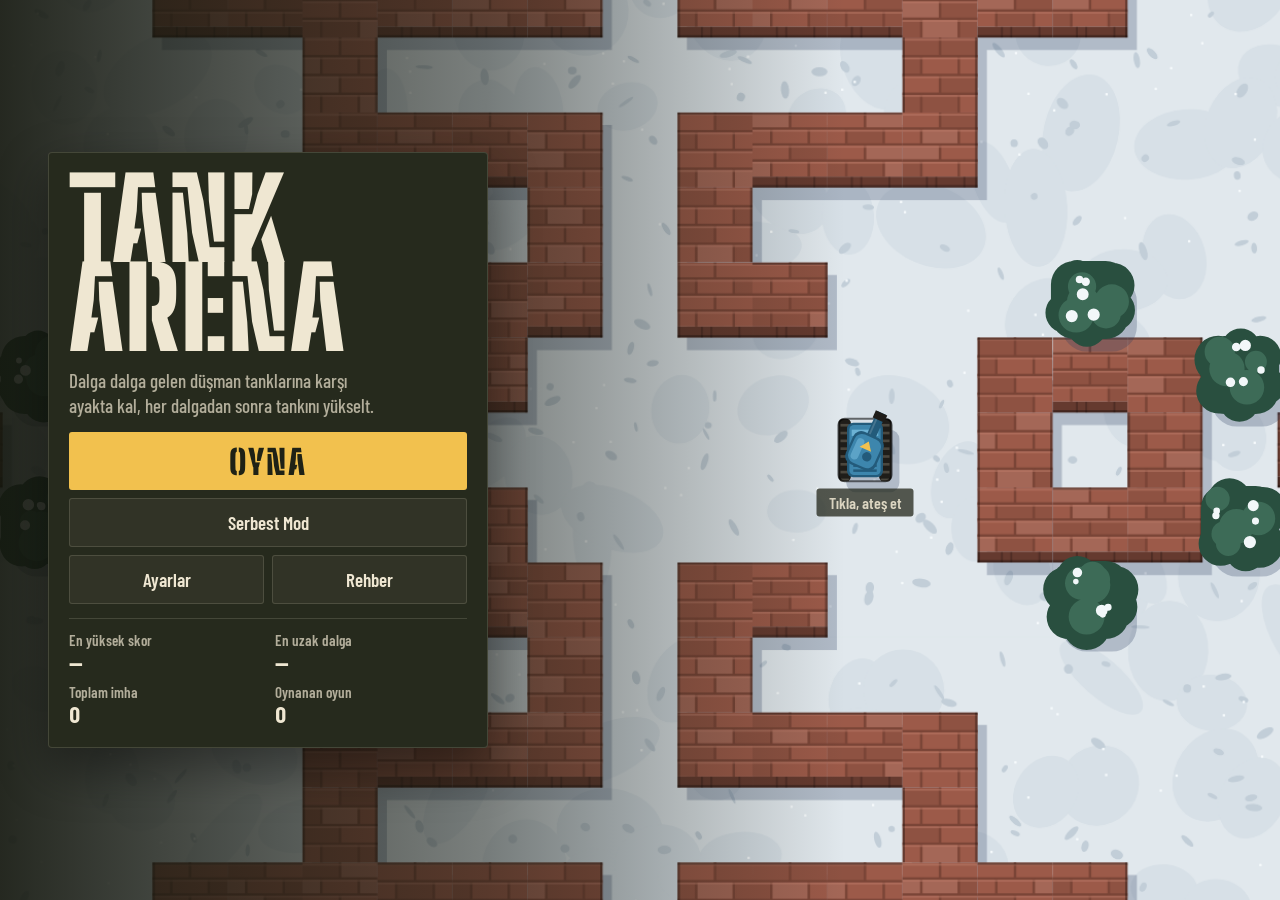
==== game/index.html @ 603aa9c2 "1.5.6: Mayıncı ve Dikenli zırh Mayıncı (Şehir, 34. dalgadan): silahsız, mayın bırakan düşman; mayın " ====
<!DOCTYPE html>
<html lang="tr">
<head>
<meta charset="utf-8">
<meta name="viewport" content="width=device-width, initial-scale=1, maximum-scale=1, user-scalable=no, viewport-fit=cover">
<meta name="theme-color" content="#262a1d">
<title>Tank Arena</title>
<link rel="preconnect" href="https://fonts.googleapis.com">
<link rel="preconnect" href="https://fonts.gstatic.com" crossorigin>
<link rel="stylesheet" href="https://fonts.googleapis.com/css2?family=Barlow+Condensed:wght@500;600;700&family=Big+Shoulders+Stencil:wght@700;800;900&display=swap">
<style>
:root{
  color-scheme:dark;
  /* palette: olive-drab field kit, bone stencil markings, signal yellow only for the action that matters */
  --olive:#262a1d;
  --olive-2:#323827;
  --bone:#efe7d2;
  --bone-2:rgba(239,231,210,.7);
  --line:rgba(239,231,210,.15);
  --signal:#f2c14e;
  --ally:#5fb4dd;
  --hostile:#e0533a;
  --on-signal:#1f2216;
  --display:"Big Shoulders Stencil","Big Shoulders Stencil Display",Impact,"Arial Narrow",sans-serif;
  --ui:"Barlow Condensed","Avenir Next Condensed","Roboto Condensed","Arial Narrow",sans-serif;
  /* layout: the live arena is the page; controls dock to one edge (bottom sheet in portrait, left rail in landscape) so your tank stays in view */
  --st:env(safe-area-inset-top,0px);--sr:env(safe-area-inset-right,0px);--sb:env(safe-area-inset-bottom,0px);--sl:env(safe-area-inset-left,0px);
}
*{box-sizing:border-box;margin:0;padding:0}
html,body{height:100%;overflow:hidden;background:var(--olive);color:var(--bone);font-family:var(--ui);font-weight:500;
  -webkit-user-select:none;user-select:none;-webkit-touch-callout:none;-webkit-tap-highlight-color:transparent;
  touch-action:none;overscroll-behavior:none;-webkit-font-smoothing:antialiased;-webkit-text-size-adjust:100%}
#game{position:fixed;top:0;right:0;bottom:0;left:0;width:100%;height:100%;display:block;touch-action:none}
#game.aim{cursor:none}
button{font:inherit;color:inherit;background:none;border:0;cursor:pointer;-webkit-tap-highlight-color:transparent}
button:focus-visible{outline:2px solid var(--bone);outline-offset:2px}
.hidden{display:none!important}
#probe{position:fixed;left:0;top:0;width:0;height:0;visibility:hidden;pointer-events:none;padding:var(--st) var(--sr) var(--sb) var(--sl)}

/* HUD */
#hud{position:fixed;top:0;right:0;bottom:0;left:0;pointer-events:none;z-index:4}
.hud-top{position:absolute;top:max(calc(var(--st) + 10px),calc(.3 * max(var(--rcTL,0px),var(--rcTR,0px))));left:max(calc(var(--sl) + 10px),calc(.3 * var(--rcTL,0px)));right:max(calc(var(--sr) + 10px),calc(.3 * var(--rcTR,0px)));display:flex;justify-content:space-between;align-items:flex-start;gap:8px}
.col{display:flex;flex-direction:column;gap:6px;min-width:0}
.col.left{flex:0 1 270px}
.col.right{flex:0 0 auto;align-items:flex-end}
.row{display:flex;gap:6px}
.chip{background:rgba(38,42,29,.86);border:1px solid var(--line);border-radius:3px}
.armor{display:flex;align-items:center;gap:8px;height:40px;padding:0 10px}
.lbl{font-size:15px;font-weight:600;color:var(--bone-2)}
.bar{position:relative;flex:1;min-width:44px;height:9px;background:rgba(0,0,0,.45);border-radius:1px;overflow:hidden}
.bar i{position:absolute;top:0;right:0;bottom:0;left:0;transform-origin:0 50%;background:var(--ally);transition:transform .2s ease-out}
.armor .num{font-weight:700;font-size:19px;font-variant-numeric:tabular-nums;min-width:30px;text-align:right}
.armor.low{border-color:rgba(224,83,58,.75)}
.armor.low .bar i{background:var(--hostile)}
.wave{align-self:flex-start;padding:6px 10px 7px;min-width:132px}
.wave-t{font-family:var(--display);font-weight:800;font-size:23px;line-height:1;letter-spacing:.03em}
.wave-s{margin-top:3px;font-size:15px;font-weight:600;color:var(--bone-2)}
.bosshp{align-self:stretch;min-width:132px;background:rgba(38,42,29,.92);border:1px solid rgba(224,83,58,.8);border-radius:3px;padding:2px 7px 3px}
.bh-top{display:flex;justify-content:space-between;align-items:baseline;line-height:1.1;font-family:var(--display);font-weight:800;font-size:14px;letter-spacing:.06em;text-transform:uppercase;color:var(--bone)}
.bh-top b{font-size:14px;font-variant-numeric:tabular-nums;color:#ffb29a}
.bh-bar{position:relative;height:12px;margin-top:1px;background:rgba(0,0,0,.55);border-radius:1px;overflow:hidden}
.bh-bar i{position:absolute;inset:0;transform-origin:0 50%}
#bossFill{background:var(--hostile)}
#bossLost{background:#ffe6c2}
.bh-bar u{position:absolute;top:0;bottom:0;width:2px;margin-left:-1px;background:rgba(0,0,0,.75);box-shadow:0 0 0 1px rgba(255,255,255,.25)}
.buffs{display:flex;flex-wrap:wrap;gap:5px}
.buff{display:flex;align-items:center;gap:6px;height:27px;padding:0 8px;font-size:15px;font-weight:600;background:rgba(38,42,29,.86);border:1px solid var(--line);border-radius:3px}
.buff svg{width:15px;height:15px;flex:none}
.buffs.many .buff{gap:5px;padding:0 7px}
.buffs.many .bn{display:none}
.buffs.many .buff i{width:24px}
.buff i{display:block;width:28px;height:3px;background:rgba(0,0,0,.45)}
.buff i b{display:block;width:100%;height:100%;transform-origin:0 50%}
.score{height:40px;display:flex;align-items:center;gap:8px;padding:0 10px}
.score b{font-weight:700;font-size:20px;font-variant-numeric:tabular-nums}
.ibtn{pointer-events:auto;width:40px;height:40px;display:grid;place-items:center}
.ibtn svg{width:19px;height:19px;fill:none;stroke:currentColor;stroke-width:2.2;stroke-linecap:round;stroke-linejoin:round}
.ibtn:active{background:rgba(239,231,210,.18)}
#mini{display:block;width:92px;height:92px;border:1px solid var(--line);border-radius:3px;background:rgba(0,0,0,.3)}
@media (max-width:400px){.score .lbl{display:none}}
@media (min-width:760px){#mini{width:128px;height:128px}}
/* Phones: every HUD piece stays, packed tighter so more of the arena shows */
@media (max-width:520px),(max-height:520px){
  #hud .hud-top{top:max(calc(var(--st) + 6px),calc(.3 * max(var(--rcTL,0px),var(--rcTR,0px))));left:max(calc(var(--sl) + 6px),calc(.3 * var(--rcTL,0px)));right:max(calc(var(--sr) + 6px),calc(.3 * var(--rcTR,0px)));gap:6px}
  #hud .col,#hud .row{gap:4px}
  #hud .lbl{font-size:12px}
  #hud .armor{height:32px;gap:6px;padding:0 8px}
  #hud .armor .num{font-size:15px;min-width:26px}
  #hud .bar{height:7px;min-width:36px}
  #hud .wave{display:flex;align-items:center;gap:7px;height:28px;padding:0 9px;min-width:0}
  #hud .wave-t{font-size:16px}
  #hud .wave-s{margin-top:0;font-size:12px;white-space:nowrap}
  #hud .buffs{gap:4px}
  #hud .buff{height:24px;gap:4px;padding:0 6px}
  #hud .buff svg{width:14px;height:14px}
  #hud .buff .bn{display:none}
  #hud .buff i{width:18px}
  #hud.boss .buffs{gap:3px}#hud.boss .buff{height:22px;gap:3px;padding:0 4px}#hud.boss .buff svg{width:13px;height:13px}#hud.boss .buff i{width:10px}
  #hud .score{height:32px;gap:6px;padding:0 8px}
  #hud .score b{font-size:16px}
  #hud .ibtn{position:relative;width:32px;height:32px}
  #hud .ibtn::after{content:"";position:absolute;top:-6px;bottom:-6px;left:-2px;right:-2px} /* keeps a thumb-sized hit area */
  #hud .ibtn svg{width:16px;height:16px}
  #mini{width:64px;height:64px}
}
/* Landscape phones: armour, wave and power-ups share one line; the minimap sits beside the buttons */
@media (max-height:520px) and (min-aspect-ratio:1/1){
  #hud .col.left{flex:0 1 auto;flex-direction:row;flex-wrap:wrap;align-items:flex-start}
  #hud .armor{width:172px}
  #hud .wave{height:32px}
  #hud .buffs{padding-top:4px}
  #hud .col.right{flex-direction:row-reverse;align-items:flex-start}
}
/* Short phones: a smaller minimap keeps the top HUD within ~13% (portrait) / ~18% (landscape) */
@media (max-aspect-ratio:1/1) and (max-width:520px) and (max-height:780px){#mini{width:54px;height:54px}}
@media (min-aspect-ratio:1/1) and (max-height:380px){#mini{width:56px;height:56px}}

/* banner + hint */
#banner{position:fixed;left:16px;right:16px;top:27%;z-index:6;text-align:center;pointer-events:none;opacity:0;transform:translateY(10px) scale(.98);transition:opacity .25s ease,transform .5s cubic-bezier(.2,.9,.2,1)}
#banner.show{opacity:1;transform:none}
.bt{font-family:var(--display);font-weight:900;font-size:clamp(46px,13vw,96px);line-height:.9;letter-spacing:.02em;text-wrap:balance;text-shadow:0 3px 0 rgba(0,0,0,.35),0 0 28px rgba(0,0,0,.45)}
.bs{margin:10px auto 0;width:fit-content;max-width:100%;padding:5px 12px;background:rgba(20,22,14,.7);border-radius:3px;white-space:pre-line;text-wrap:balance;font-size:clamp(18px,4.6vw,23px);font-weight:600;text-shadow:0 2px 10px rgba(0,0,0,.7)}
#hint{position:fixed;left:50%;top:60%;z-index:6;width:max-content;max-width:min(420px,calc(100% - 32px));transform:translate(-50%,6px);padding:9px 14px;background:rgba(38,42,29,.92);border:1px solid var(--line);border-radius:3px;font-size:17px;font-weight:600;line-height:1.25;text-align:center;text-wrap:balance;opacity:0;pointer-events:none;transition:opacity .3s ease,transform .4s ease}
#hint.show{opacity:1;transform:translate(-50%,0)}

/* screens */
.screen{position:fixed;top:0;right:0;bottom:0;left:0;z-index:10;display:flex;align-items:flex-end;justify-content:center;pointer-events:none;
  padding:calc(var(--st) + 12px) calc(var(--sr) + 12px) calc(var(--sb) + 12px) calc(var(--sl) + 12px)}
.screen::before{content:"";position:absolute;top:0;right:0;bottom:0;left:0;pointer-events:none;background:linear-gradient(to top,rgba(21,24,15,.92) 0%,rgba(21,24,15,.55) 42%,rgba(21,24,15,0) 72%)}
.panel{position:relative;pointer-events:auto;width:min(460px,100%);max-height:100%;overflow-y:auto;overscroll-behavior:contain;touch-action:pan-y;-webkit-overflow-scrolling:touch;
  display:flex;flex-direction:column;gap:14px;padding:22px 20px 20px;background:var(--olive);border:1px solid var(--line);border-radius:4px;box-shadow:0 20px 50px rgba(0,0,0,.4)}
.title{font-family:var(--display);font-weight:900;font-size:clamp(60px,17vw,112px);line-height:.8;letter-spacing:.01em}
.title.sm{font-size:clamp(44px,12vw,70px);line-height:.88;text-wrap:balance}
.tag{font-size:19px;line-height:1.32;color:var(--bone-2);max-width:34ch}
.actions{display:flex;flex-direction:column;gap:8px}
.btn{display:block;width:100%;border-radius:3px;text-align:center}
.btn.primary{padding:13px 16px 11px;background:var(--signal);color:var(--on-signal);font-family:var(--display);font-weight:900;font-size:34px;line-height:1;letter-spacing:.06em}
.btn.primary:active{transform:translateY(1px)}
.btn.ghost{padding:12px 16px;border:1px solid var(--line);background:rgba(239,231,210,.05);font-size:19px;font-weight:600}
.btn.ghost:active{background:rgba(239,231,210,.14)}
@media (hover:hover){.btn.primary:hover{filter:brightness(1.07)}.btn.ghost:hover{background:rgba(239,231,210,.1)}}
.best{font-size:17px;font-weight:600;color:var(--bone-2);font-variant-numeric:tabular-nums}
.keys{display:grid;grid-template-columns:max-content 1fr;gap:6px 14px;font-size:17px;line-height:1.28;padding-top:14px;border-top:1px solid var(--line)}
.keys dt{font-weight:700}
.keys dd{color:var(--bone-2)}
.pus{list-style:none;display:grid;grid-template-columns:repeat(3,1fr);gap:12px 6px}
.pus li{display:flex;flex-direction:column;align-items:center;gap:5px;font-size:15px;font-weight:600;color:var(--bone-2);text-align:center;line-height:1.1}
.pus svg{width:32px;height:32px}
.record{align-self:flex-start;padding:5px 10px 4px;border-radius:3px;background:var(--signal);color:var(--on-signal);font-family:var(--display);font-weight:800;font-size:21px;letter-spacing:.04em}
.stats{display:grid;grid-template-columns:repeat(2,1fr);gap:8px}
.stat{padding:10px 12px;border:1px solid var(--line);border-radius:3px;background:rgba(239,231,210,.04)}
.stat b{display:block;font-weight:700;font-size:31px;line-height:1.05;font-variant-numeric:tabular-nums}
.stat span{font-size:15px;font-weight:600;color:var(--bone-2)}
/* menu controls, settings and guide */
.field-lbl{font-size:16px;font-weight:600;color:var(--bone-2)}
.seg{display:grid;grid-auto-flow:column;grid-auto-columns:1fr;gap:4px;padding:4px;border:1px solid var(--line);border-radius:4px;background:rgba(0,0,0,.2)}
.seg button{padding:9px 6px 8px;border-radius:3px;font-size:18px;font-weight:600;line-height:1.1;color:var(--bone-2)}
.seg button[aria-pressed="true"]{background:var(--bone);color:var(--on-signal)}
@media (hover:hover){.seg button[aria-pressed="false"]:hover{background:rgba(239,231,210,.1);color:var(--bone)}}
.row2{display:grid;grid-template-columns:1fr 1fr;gap:8px}
.records{display:grid;grid-template-columns:1fr 1fr;gap:8px 14px;padding-top:12px;border-top:1px solid var(--line)}
.records div{display:flex;flex-direction:column;gap:1px}
.records dt{font-size:15px;font-weight:600;color:var(--bone-2)}
.records dd{font-size:23px;font-weight:700;line-height:1.1;font-variant-numeric:tabular-nums}
.set-list{display:flex;flex-direction:column}
.set-row{display:flex;align-items:center;justify-content:space-between;gap:14px;padding:11px 0;border-bottom:1px solid var(--line);font-size:19px;font-weight:600}
.set-row.col{flex-direction:column;align-items:stretch;gap:8px}
.set-row small{display:block;margin-top:1px;font-size:15px;font-weight:500;line-height:1.25;color:var(--bone-2)}
.switch{flex:none;position:relative;width:52px;height:30px;border-radius:15px;background:rgba(239,231,210,.2);transition:background .15s}
.switch i{position:absolute;top:3px;left:3px;width:24px;height:24px;border-radius:50%;background:var(--bone);transition:transform .15s}
.switch[aria-checked="true"]{background:var(--ally)}
.switch[aria-checked="true"] i{transform:translateX(22px)}
.range{display:flex;align-items:center;gap:10px;flex:1;max-width:240px}
.range input{flex:1;min-width:0;height:30px;accent-color:var(--signal)}
.range output{min-width:34px;text-align:right;font-variant-numeric:tabular-nums}
.reset{display:flex;flex-direction:column;gap:8px}
.confirm{display:flex;flex-direction:column;gap:10px;padding:12px;border:1px solid rgba(224,83,58,.55);border-radius:4px;font-size:17px;line-height:1.3}
.btn.warn{padding:12px 16px;background:var(--hostile);color:#fff;font-size:19px;font-weight:700}
.version{font-size:15px;color:var(--bone-2);text-align:center}
.gh{margin-top:4px;font-family:var(--display);font-weight:800;font-size:25px;line-height:1;letter-spacing:.03em}
.foes{list-style:none;display:flex;flex-direction:column;gap:10px}
.foes li{display:grid;grid-template-columns:64px 1fr;gap:12px;align-items:center}
.foes canvas{display:block;width:64px;height:64px;border-radius:4px;background:#cdb489}
.foes b{display:block;font-size:19px;line-height:1.15}
.foes span{display:block;font-size:16px;line-height:1.3;color:var(--bone-2)}
.pus small{display:block;font-size:14px;font-weight:500;color:var(--bone-2)}
.tips-list{padding-left:18px;display:flex;flex-direction:column;gap:6px;font-size:17px;line-height:1.35;color:var(--bone-2)}
/* workshop between waves: three upgrade cards, centred because the choice is the whole moment */
.ico-svg{fill:none;stroke:currentColor;stroke-width:2;stroke-linecap:round;stroke-linejoin:round}
#upgrade{align-items:center;justify-content:center}
#upgrade::before{background:rgba(21,24,15,.66)}
#upPanel{width:min(480px,100%);gap:12px}
.up-sub{margin-top:-4px;font-size:18px;line-height:1.3;color:var(--bone-2);text-wrap:balance}
.up-cards{display:flex;flex-direction:column;gap:8px}
.up-card{position:relative;display:grid;grid-template-columns:52px 1fr;grid-template-areas:"ico name" "ico lv" "ico desc";column-gap:12px;row-gap:3px;align-items:center;
  padding:12px 34px 12px 12px;text-align:left;border:1px solid var(--line);border-radius:4px;background:rgba(239,231,210,.05);animation:upIn .34s cubic-bezier(.2,.9,.2,1) both}
.up-card:nth-child(2){animation-delay:.07s}
.up-card:nth-child(3){animation-delay:.14s}
@keyframes upIn{from{opacity:0;transform:translateY(14px)}}
.up-card .ico{grid-area:ico;align-self:start;width:52px;height:52px;display:grid;place-items:center;border-radius:3px;background:rgba(0,0,0,.28);color:var(--bone)}
.up-card .ico svg{width:30px;height:30px}
.up-name{grid-area:name;font-size:21px;font-weight:700;line-height:1.1}
.up-lv{grid-area:lv;display:flex;align-items:center;flex-wrap:wrap;gap:3px;font-size:15px;font-weight:600;color:var(--bone-2)}
.up-lv i{display:block;width:13px;height:4px;border-radius:1px;background:rgba(239,231,210,.2)}
.up-lv i.on{background:var(--bone-2)}
.up-lv i.new{background:var(--signal)}
.up-lv span{margin-left:5px}
.up-lv b{margin-left:8px;color:var(--signal);font-weight:700}
.up-desc{grid-area:desc;font-size:16px;line-height:1.28;color:var(--bone-2)}
.up-key{position:absolute;top:10px;right:12px;font-family:var(--display);font-weight:800;font-size:19px;line-height:1;color:var(--bone-2)}
.up-card.rare{border-color:rgba(242,193,78,.6);background:rgba(242,193,78,.07)}
.up-card.rare .ico{color:var(--signal)}
.up-card.extra .ico{color:#6fd46b}
.up-card:active{background:rgba(239,231,210,.16)}
@media (hover:hover){.up-card:hover{border-color:rgba(239,231,210,.45);background:rgba(239,231,210,.1)}.up-card.rare:hover{border-color:var(--signal)}}
.up-sum{display:flex;flex-direction:column;gap:7px}
.up-list{display:flex;flex-wrap:wrap;gap:6px}
.up-chip{display:flex;align-items:center;gap:6px;height:32px;padding:0 9px 0 7px;border:1px solid var(--line);border-radius:3px;background:rgba(239,231,210,.04);font-size:16px;font-weight:600}
.up-chip svg{width:19px;height:19px;flex:none}
.up-chip.rare svg{color:var(--signal)}
.up-chip b{font-weight:700;color:var(--signal);font-variant-numeric:tabular-nums}
.guide-p{font-size:17px;line-height:1.35;color:var(--bone-2)}
.ups-grid{list-style:none;display:grid;grid-template-columns:repeat(3,1fr);gap:12px 6px}
.ups-grid li{display:flex;flex-direction:column;align-items:center;gap:4px;font-size:15px;font-weight:600;line-height:1.12;text-align:center}
.ups-grid .ico{width:38px;height:38px;display:grid;place-items:center;border-radius:3px;background:rgba(0,0,0,.25);color:var(--bone)}
.ups-grid li.rare .ico{color:var(--signal)}
.ups-grid svg{width:24px;height:24px}
.ups-grid small{display:block;font-size:14px;font-weight:500;color:var(--bone-2)}
@media (min-aspect-ratio:1/1){
  #upgrade{justify-content:center;padding-left:calc(var(--sl) + 12px)}
  #upPanel{width:min(820px,100%)}
  .up-cards{flex-direction:row;align-items:stretch}
  .up-card{flex:1 1 0;min-width:0;grid-template-columns:1fr;grid-template-areas:"ico" "name" "lv" "desc";align-content:start;justify-items:start;row-gap:6px;padding:14px}
}
@media (min-aspect-ratio:1/1) and (max-height:520px){
  .up-card{padding:10px 12px;row-gap:4px}.up-card .ico{width:40px;height:40px}.up-card .ico svg{width:24px;height:24px}.up-name{font-size:19px}.up-desc{font-size:15px}
}
@media (min-aspect-ratio:1/1){
  .screen{align-items:center;justify-content:flex-start;padding-left:calc(var(--sl) + clamp(12px,4vw,48px))}
  .screen::before{background:linear-gradient(to right,rgba(21,24,15,.92) 0%,rgba(21,24,15,.5) 38%,rgba(21,24,15,0) 66%)}
  .panel{width:min(440px,52%)}
}
@media (max-aspect-ratio:1/1) and (max-height:740px){#menuPanel .tag{display:none}#menuPanel .title{font-size:clamp(54px,15vw,86px)}}
@media (max-height:520px){
  .title{font-size:58px}.title.sm{font-size:40px}#menuPanel .tag{display:none}.panel{gap:10px;padding:16px}
  .btn.primary{font-size:28px}.stat b{font-size:24px}
}
@media (pointer:coarse){.only-fine{display:none!important}}
@media (pointer:fine){.only-coarse{display:none!important}}
@media (prefers-reduced-motion:reduce){#banner,#hint,.bar i{transition:none}.up-card{animation:none}}
/*tank-ui*/
/* tank evolution cards: the workshop panel with a small tank sprite, trait line and an Ateş gücü / Hız / Mermi hızı line */
.up-card.tank{grid-template-columns:64px 1fr}
.up-card .ico.evo{width:64px;height:64px;background:rgba(0,0,0,.28)}
.ico.evo canvas{display:block;width:64px;height:64px}
.evo-stats{grid-area:lv;display:flex;flex-wrap:wrap;gap:1px 10px;font-size:15px;font-weight:600;color:var(--bone-2)}
.evo-stats b{font-weight:700;color:var(--signal);font-variant-numeric:tabular-nums}
.up-desc b{font-weight:700;color:var(--bone)}
@media (min-aspect-ratio:1/1){.up-card.tank{grid-template-columns:1fr}.up-card.tank .ico.evo{justify-self:start}}
@media (min-aspect-ratio:1/1) and (max-height:520px){.up-card .ico.evo,.ico.evo canvas{width:48px;height:48px}.evo-stats{font-size:14px;gap:0 8px}}
/*syn-ui*/
.up-syn{grid-area:syn;justify-self:stretch;display:flex;flex-direction:column;gap:1px;font-size:14px;line-height:1.25;color:var(--bone-2);border-left:3px solid rgba(242,193,78,.45);padding:1px 0 1px 7px}
.up-syn b{font-weight:700;color:var(--signal)}
.up-syn i{font-style:normal;font-weight:500}
.up-syn.on{border-left-color:var(--signal);background:rgba(242,193,78,.12);padding:3px 7px;color:var(--bone)}
.syn-row{display:flex;flex-direction:column;gap:1px;flex:1 1 100%;padding:3px 8px;border:1px solid rgba(242,193,78,.45);border-radius:3px;font-size:15px;line-height:1.25;color:var(--bone-2)}
.syn-row b{color:var(--signal)}
.up-card.has-syn{grid-template-areas:"ico name" "ico lv" "ico desc" "ico syn"}
.up-chip.syn{border-color:rgba(242,193,78,.55);color:var(--signal)}
.syn-guide{list-style:none;display:flex;flex-direction:column;gap:9px}
.syn-guide li{display:flex;flex-direction:column;gap:1px;font-size:16px;line-height:1.3;color:var(--bone-2)}
.syn-guide b{font-size:18px;color:var(--bone)}
.syn-guide small{font-size:14px;color:var(--signal)}
@media (min-aspect-ratio:1/1){.up-card.has-syn{grid-template-areas:"ico" "name" "lv" "desc" "syn"}}
/*nuke-ui*/
#btnNuke{position:absolute;left:50%;bottom:calc(var(--sb) + 12px);width:44px;height:44px;margin-left:-22px;padding:0;border-radius:50%;pointer-events:auto;touch-action:manipulation;
  display:grid;place-items:center;color:var(--bone-2);background:rgba(21,24,15,.5);border:1px solid rgba(239,231,210,.28);-webkit-tap-highlight-color:transparent}
/* no widened ::after hit area: Chrome already snaps nearby touches to a button, a wider one would eat stick touches */
#btnNuke .nk-ring{position:absolute;top:-1px;left:-1px;width:calc(100% + 2px);height:calc(100% + 2px);transform:rotate(-90deg);pointer-events:none}
#btnNuke .nk-ring circle{fill:none;stroke-width:5}
#btnNuke .nk-bg{stroke:rgba(239,231,210,.14)}
#btnNuke .nk-fg{stroke:var(--signal);stroke-linecap:round;stroke-dasharray:182.2;stroke-dashoffset:calc(182.2 * (1 - var(--p,0)))}
#btnNuke .nk-ico{width:22px;height:22px;fill:currentColor;opacity:.75}
#btnNuke .nk-lbl{display:none}
#btnNuke:active{background:rgba(21,24,15,.8)}
#btnNuke.ready{bottom:calc(var(--sb) + 8px);width:60px;height:60px;margin-left:-30px;color:var(--signal);background:rgba(21,24,15,.88);border:3px solid var(--signal);
  box-shadow:0 0 0 2px rgba(21,24,15,.75),0 0 14px 2px rgba(242,193,78,.55);animation:nkPulse .9s ease-in-out infinite}
#btnNuke.ready .nk-ring{display:none}
#btnNuke.ready .nk-ico{width:26px;height:26px;opacity:1;margin-top:-9px}
#btnNuke.ready .nk-lbl{display:block;position:absolute;left:0;right:0;bottom:7px;text-align:center;font-family:var(--display);font-weight:900;font-size:10px;line-height:1;letter-spacing:.03em;color:var(--bone)}
#btnNuke.warn{color:#ff6a4d;border-color:#ff6a4d;pointer-events:none;box-shadow:0 0 0 2px rgba(21,24,15,.75),0 0 16px 4px rgba(224,83,58,.7)}
#btnNuke .nk-key{position:absolute;top:-6px;right:-6px;min-width:15px;height:15px;padding:0 3px;border-radius:3px;background:var(--bone);color:var(--on-signal);font-size:11px;font-weight:800;line-height:15px;text-align:center}
@keyframes nkPulse{50%{box-shadow:0 0 0 2px rgba(21,24,15,.75),0 0 22px 7px rgba(242,193,78,.8)}}
@media (prefers-reduced-motion:reduce){#btnNuke.ready{animation:none}}

/* Serbest Mod: setup screen, end screen, HUD tag */
#sbxTag,#hud.sbx #bossName::after{padding:1px 5px;border-radius:2px;background:var(--signal);color:var(--on-signal);font-family:var(--display);font-weight:800;font-size:10px;letter-spacing:.08em;line-height:1.3;white-space:nowrap}
#sbxTag{display:none;margin-top:3px;width:fit-content}
#hud.sbx #sbxTag{display:block}
#hud.sbx #bossName::after{content:"SERBEST";margin-left:6px;vertical-align:2px}
@media (max-width:520px),(max-height:520px){#hud.sbx .wave{flex-wrap:nowrap}#sbxTag{margin:0}}
#sbxPanel{gap:10px;padding:14px 14px 14px;overflow:hidden;display:flex;flex-direction:column}
#sbxPanel .title.sm{font-size:34px;line-height:.9}
.sbx-l,.sbx-r{display:flex;flex-direction:column;gap:10px;min-height:0}
.sbx-l{flex:none}
.sbx-r{flex:1 1 auto}
.sbx-sec{display:flex;flex-direction:column;gap:6px;min-height:0}
.sbx-sec .field-lbl{font-size:14px;letter-spacing:.06em;text-transform:uppercase}
.sbx-power{flex:1 1 auto}
.sbx-tanks{display:grid;grid-template-columns:repeat(5,1fr);gap:4px}
.sbx-tank{display:flex;flex-direction:column;align-items:center;gap:1px;padding:3px 1px 4px;border:1px solid var(--line);border-radius:3px;background:rgba(0,0,0,.2);color:var(--bone-2);font-size:11px;font-weight:600;line-height:1.05;text-align:center;min-width:0}
.sbx-tank canvas{width:44px;height:44px}
.sbx-tank span{display:block;max-width:100%;overflow:hidden;text-overflow:ellipsis;white-space:nowrap}
.sbx-tank[aria-pressed="true"]{border-color:var(--signal);background:rgba(242,193,78,.14);color:var(--bone)}
.sbx-chips{display:flex;flex-wrap:wrap;gap:4px}
.sbx-chips button{padding:7px 10px 6px;border:1px solid var(--line);border-radius:3px;background:rgba(0,0,0,.2);font-size:16px;font-weight:600;line-height:1.1;color:var(--bone-2)}
.sbx-chips button[aria-pressed="true"]{background:var(--bone);color:var(--on-signal);border-color:var(--bone)}
.sbx-wave{display:flex;align-items:center;gap:8px;font-size:16px;font-weight:600;color:var(--bone-2)}
.sbx-wave span{flex:1}
.sbx-wave output{min-width:34px;text-align:center;font-family:var(--display);font-weight:800;font-size:26px;color:var(--bone);font-variant-numeric:tabular-nums}
.sbx-step{width:44px;height:36px;border:1px solid var(--line);border-radius:3px;background:rgba(239,231,210,.08);font-size:24px;font-weight:700;line-height:1;touch-action:manipulation}
.sbx-step:active{background:rgba(239,231,210,.2)}
.sbx-note{font-size:15px;color:var(--bone-2);line-height:1.25}
#sbxMaps button,#sbxPresets button{padding:8px 4px 7px;font-size:16px}
.sbx-cards{flex:1 1 120px;min-height:96px;overflow-y:auto;overscroll-behavior:contain;touch-action:pan-y;display:grid;grid-template-columns:1fr 1fr;gap:4px;align-content:start}
.sbx-card{display:grid;grid-template-columns:20px 1fr;grid-template-areas:"i n" "i p";column-gap:6px;align-items:center;padding:5px 6px;border:1px solid var(--line);border-radius:3px;background:rgba(0,0,0,.2);text-align:left;min-width:0}
.sbx-card svg{grid-area:i;width:20px;height:20px;color:var(--bone-2)}
.sbx-card .nm{grid-area:n;font-size:13px;font-weight:600;line-height:1.1;overflow:hidden;text-overflow:ellipsis;white-space:nowrap;color:var(--bone-2)}
.sbx-card .pips{grid-area:p;display:flex;gap:2px;margin-top:2px}
.sbx-card .pips i{flex:1;max-width:14px;height:5px;border-radius:1px;background:rgba(239,231,210,.18)}
.sbx-card .pips i.on{background:var(--signal)}
.sbx-card.on{border-color:rgba(242,193,78,.5);background:rgba(242,193,78,.08)}
.sbx-card.on .nm,.sbx-card.on svg{color:var(--bone)}
.sbx-card.rare svg{color:var(--signal)}
#sbxPanel .btn.primary{font-size:28px;padding:10px 16px 8px}
#sbxPanel .btn.ghost{padding:9px 16px;font-size:17px}
#sbxPanel .actions{flex-direction:row-reverse}
#sbxPanel .actions .primary{flex:2}#sbxPanel .actions .ghost{flex:1}
@media (min-aspect-ratio:1/1){
  #sbxPanel{width:min(780px,100%);display:grid;grid-template-columns:1fr 1fr;gap:14px;align-items:stretch;padding:12px 14px}
  #sbxPanel .title.sm{font-size:30px}
  .sbx-tank canvas{width:38px;height:38px}
  .sbx-tank{padding:2px 1px 3px}
  .sbx-l{gap:7px}.sbx-r{gap:8px}
}
@media (max-height:420px){
  .sbx-tank canvas{width:34px;height:34px}.sbx-tank{font-size:10px}
  .sbx-chips button{padding:5px 8px 4px;font-size:15px}.sbx-step{height:30px}
  #sbxMaps button,#sbxPresets button{padding:6px 4px 5px;font-size:15px}
  #sbxPanel .btn.primary{font-size:24px;padding:7px 16px 5px}#sbxPanel .btn.ghost{padding:7px 16px}
}
@media (max-width:380px){.sbx-chips button{padding:6px 8px 5px;font-size:15px}}
</style>
</head>
<body>
<canvas id="game" aria-label="Tank Arena oyun alanı"></canvas>
<div id="probe"></div>

<div id="hud" class="hidden">
  <div class="hud-top">
    <div class="col left" id="leftCol">
      <div class="chip armor" id="armor">
        <span class="lbl">Zırh</span>
        <div class="bar"><i id="hpFill"></i></div>
        <span class="num" id="hpNum">100</span>
      </div>
      <div class="chip wave">
        <div class="wave-t" id="waveT">DALGA 1</div>
        <div class="wave-s" id="waveS">Hazırlan</div>
        <span id="sbxTag" aria-hidden="true">SERBEST</span>
      </div>
    <div class="bosshp hidden" id="bossBar"><div class="bh-top"><span id="bossName">Komutan</span><b id="bossPct">100%</b></div><div class="bh-bar"><i id="bossLost"></i><i id="bossFill"></i><span id="bossMarks"></span></div></div>
      <div class="buffs" id="buffs"></div>
    </div>
    <div class="col right" id="rightCol">
      <div class="row">
        <div class="chip score"><span class="lbl">Skor</span><b id="scoreNum">0</b></div>
        <button class="chip ibtn" id="btnPause" aria-label="Duraklat"><svg viewBox="0 0 24 24" aria-hidden="true"><path d="M8.5 5v14M15.5 5v14"/></svg></button>
        <button class="chip ibtn" id="btnSound" aria-label="Sesi kapat"></button>
      </div>
      <canvas id="mini" aria-hidden="true"></canvas>
    </div>
  </div>
  <button type="button" id="btnNuke" aria-label="Nükleer bomba">
    <svg class="nk-ring" viewBox="0 0 64 64" aria-hidden="true"><circle class="nk-bg" cx="32" cy="32" r="29"/><circle class="nk-fg" cx="32" cy="32" r="29"/></svg>
    <svg class="nk-ico" viewBox="0 0 24 24" aria-hidden="true"><path d="M7 3.34A10 10 0 0 1 17 3.34L13.75 8.97A3.5 3.5 0 0 0 10.25 8.97Z"/><path transform="rotate(120 12 12)" d="M7 3.34A10 10 0 0 1 17 3.34L13.75 8.97A3.5 3.5 0 0 0 10.25 8.97Z"/><path transform="rotate(240 12 12)" d="M7 3.34A10 10 0 0 1 17 3.34L13.75 8.97A3.5 3.5 0 0 0 10.25 8.97Z"/><circle cx="12" cy="12" r="1.8"/></svg>
    <span class="nk-lbl">NÜKLEER</span><span class="nk-key only-fine">N</span>
  </button>
</div>

<div id="banner" aria-live="polite"><div class="bt" id="bTitle"></div><div class="bs" id="bSub"></div></div>
<div id="hint" aria-live="polite"></div>

<div id="menu" class="screen">
  <section class="panel" id="menuPanel">
    <h1 class="title">TANK<br>ARENA</h1>
    <p class="tag">Dalga dalga gelen düşman tanklarına karşı ayakta kal, her dalgadan sonra tankını yükselt.</p>
    <div class="actions">
      <button type="button" class="btn primary" id="btnStart">OYNA</button>
      <button type="button" class="btn ghost" id="btnSandbox">Serbest Mod</button>
      <button type="button" class="btn ghost hidden" id="btnContinue">Kaldığın yerden devam et</button>
      <div class="row2">
        <button type="button" class="btn ghost" id="btnSettings">Ayarlar</button>
        <button type="button" class="btn ghost" id="btnGuide">Rehber</button>
      </div>
    </div>
    <dl class="records" aria-live="polite">
      <div><dt>En yüksek skor</dt><dd id="recScore">—</dd></div>
      <div><dt>En uzak dalga</dt><dd id="recWave">—</dd></div>
      <div><dt>Toplam imha</dt><dd id="recKills">0</dd></div>
      <div><dt>Oynanan oyun</dt><dd id="recGames">0</dd></div>
    </dl>
  </section>
</div>

<div id="sbx" class="screen hidden">
  <section class="panel" id="sbxPanel" aria-label="Serbest Mod kurulumu">
    <div class="sbx-l">
      <h2 class="title sm">SERBEST MOD</h2>
      <div class="sbx-sec"><span class="field-lbl">Tank</span><div class="sbx-tanks" id="sbxTanks"></div></div>
      <div class="sbx-sec"><span class="field-lbl">Hedef</span><div class="sbx-chips" id="sbxTargets"></div>
        <div class="sbx-wave" id="sbxWaveRow"><span>Dalga</span><button type="button" class="sbx-step" id="sbxMinus" aria-label="Dalgayı azalt">−</button><output id="sbxWaveN">8</output><button type="button" class="sbx-step" id="sbxPlus" aria-label="Dalgayı artır">+</button></div>
        <p class="sbx-note hidden" id="sbxNote"></p>
        <div class="seg" id="sbxMaps" role="group" aria-label="Harita"></div></div>
    </div>
    <div class="sbx-r">
      <div class="sbx-sec sbx-power"><span class="field-lbl">Güç</span><div class="seg" id="sbxPresets" role="group" aria-label="Güç ayarı"></div><div class="sbx-cards" id="sbxCards"></div></div>
      <div class="actions"><button type="button" class="btn primary" id="btnSbxGo">BAŞLA</button><button type="button" class="btn ghost" id="btnSbxBack">Geri</button></div>
    </div>
  </section>
</div>

<div id="sbxEnd" class="screen hidden">
  <section class="panel" id="sbxEndPanel">
    <h2 class="title sm" id="sbxEndTitle">TANKIN İMHA EDİLDİ</h2>
    <p class="sbx-note" id="sbxEndSub"></p>
    <div class="actions"><button type="button" class="btn primary" id="btnSbxAgain">TEKRAR</button><button type="button" class="btn ghost" id="btnSbxSetup">Kurulum</button></div>
  </section>
</div>

<div id="settings" class="screen hidden">
  <section class="panel">
    <h2 class="title sm">AYARLAR</h2>
    <div class="set-list">
      <div class="set-row"><label for="setVolume">Ses düzeyi</label><div class="range"><input type="range" id="setVolume" min="0" max="100" step="5" value="80"><output id="setVolumeOut" for="setVolume">80</output></div></div>
      <div class="set-row"><span id="lbVib">Titreşim<small>Vurulunca ve patlamalarda telefon titrer</small></span><button type="button" class="switch" role="switch" data-key="vibration" aria-labelledby="lbVib"><i></i></button></div>
      <div class="set-row"><span id="lbShake">Ekran sarsıntısı<small>Patlamalarda kamera sallanır</small></span><button type="button" class="switch" role="switch" data-key="shake" aria-labelledby="lbShake"><i></i></button></div>
      <div class="set-row"><span id="lbAssist">Nişan yardımı<small>Dokunmatikte nişanı yakındaki düşmana kaydırır</small></span><button type="button" class="switch" role="switch" data-key="aimAssist" aria-labelledby="lbAssist"><i></i></button></div>
      <div class="set-row"><span id="lbMini">Mini harita</span><button type="button" class="switch" role="switch" data-key="minimap" aria-labelledby="lbMini"><i></i></button></div>
      <div class="set-row col"><span id="lbStick">Joystick boyutu</span><div class="seg" data-key="stickSize" role="group" aria-labelledby="lbStick"><button type="button" data-v="s">Küçük</button><button type="button" data-v="m">Orta</button><button type="button" data-v="l">Büyük</button></div></div>
      <div class="set-row col"><span id="lbSwap">Joystick yerleşimi</span><div class="seg" data-key="swapSticks" role="group" aria-labelledby="lbSwap"><button type="button" data-v="0">Solda sürüş</button><button type="button" data-v="1">Solda nişan</button></div></div>
      <div class="set-row col"><span id="lbFx">Efektler<small>Düşük seçenek eski telefonlarda oyunu akıcılaştırır</small></span><div class="seg" data-key="effects" role="group" aria-labelledby="lbFx"><button type="button" data-v="high">Yüksek</button><button type="button" data-v="low">Düşük</button></div></div>
      <div class="set-row col hidden" id="rowOrient"><span id="lbOrient">Ekran yönü<small>Otomatik seçiliyken telefonu çevirdiğinde oyun da dikey ya da yatay döner</small></span><div class="seg" data-key="orientation" role="group" aria-labelledby="lbOrient"><button type="button" data-v="auto">Otomatik</button><button type="button" data-v="portrait">Dikey</button><button type="button" data-v="landscape">Yatay</button></div></div>
    </div>
    <div class="reset">
      <button type="button" class="btn ghost" id="btnReset">Rekorları sıfırla</button>
      <div class="confirm hidden" id="resetConfirm">
        <p>Tüm rekorlar ve istatistikler silinsin mi? Bu işlem geri alınamaz.</p>
        <div class="row2"><button type="button" class="btn ghost" id="btnResetNo">Vazgeç</button><button type="button" class="btn warn" id="btnResetYes">Evet, sil</button></div>
      </div>
    </div>
    <button type="button" class="btn primary" id="btnSettingsBack">TAMAM</button>
    <p class="version">Tank Arena 1.5.5.4</p>
  </section>
</div>

<div id="guide" class="screen hidden">
  <section class="panel">
    <h2 class="title sm">REHBER</h2>
    <h3 class="gh">KONTROLLER</h3>
    <dl class="keys only-coarse">
      <dt>Sol başparmak</dt><dd>Tankı sür. Yerini ayarlardan değiştirebilirsin.</dd>
      <dt>Sağ başparmak</dt><dd>Sürükle: nişan al ve ateş et. Kısa dokun: en yakın düşmana ateş et.</dd>
      <dt>Geri tuşu</dt><dd>Oyunu duraklatır (Android uygulaması).</dd>
    </dl>
    <dl class="keys only-fine">
      <dt>WASD veya oklar</dt><dd>Tankı sür</dd>
      <dt>Fare</dt><dd>Nişan al, tıklayarak ateş et (boşluk da olur)</dd>
      <dt>P veya Esc</dt><dd>Duraklat</dd>
      <dt>M</dt><dd>Sesi aç/kapat</dd>
    </dl>
    <h3 class="gh">DÜŞMANLAR</h3>
    <ul class="foes">
      <li><canvas data-tank="basic" aria-hidden="true"></canvas><div><b>Standart tank</b><span>2 isabet. Mesafesini koruyup ateş eder.</span></div></li>
      <li><canvas data-tank="fast" aria-hidden="true"></canvas><div><b>Keşif tankı</b><span>1 isabet. Çok hızlıdır, üzerine doğru gelir.</span></div></li>
      <li><canvas data-tank="heavy" aria-hidden="true"></canvas><div><b>Ağır tank</b><span>5 isabet. Çift namlulu, iri mermisi çok can yakar.</span></div></li>
      <li><canvas data-tank="hunter" aria-hidden="true"></canvas><div><b>Avcı</b><span>3 isabet. Yakından gelen mermiden kaçar ama uzaktan gelenden kaçamaz; uzaktan vurulunca siper alır. Seni kaybedince son gördüğü yeri arar. Ateş etmeden önce yeşil hedef ışığı yakar.</span></div></li>
      <li><canvas data-tank="tamirci" aria-hidden="true"></canvas><div><b>Tamirci</b><span>3 isabet. Silahı yok; yanındaki tankları onarır, bozulan paletini ve namlusunu hemen düzeltir. Önce onu vur.</span></div></li>
      <li><canvas data-tank="topcu" aria-hidden="true"></canvas><div><b>Ağır Topçu</b><span>5 isabet. Kısa, geniş, tek kalın namlulu ve yavaştır. Namlusu parlayınca dev bir mermi atar; mermi yavaş gelir ve çok can yakar. Ona 3 isabet ettirirsen havada patlar. İkinci mermisi geç gelir, o arada yer değiştirir.</span></div></li>
      <li><canvas data-tank="mayinci" aria-hidden="true"></canvas><div><b>Mayıncı</b><span>3 isabet. Silahı yok; Şehir bölgesinde (34. dalgadan) gelir. Gittiği yere mayın bırakır; mayın bir saniye sonra kurulur ve üstüne ya da yanına gidersen patlar. Yanıp sönen ışığından tanırsın; ona ateş edersen uzaktan, sana zarar vermeden patlar. Sen yaklaşınca kaçar, dar geçitleri sever. Dalga bitince mayınlar kaybolur.</span></div></li>
      <li><canvas data-tank="boss" aria-hidden="true"></canvas><div><b>Komutan</b><span>Normal tankın boss'u. Her bölgenin ortasında (5, 15, 25, 35. dalga) kendi arenasında gelir. Üç evresi var; sırtındaki komuta kulesi topçu çağırır. Her gelişinde yeni saldırılar açar.</span></div></li>
      <li><canvas data-tank="fast" aria-hidden="true"></canvas><div><b>Sarı Fırtına</b><span>Keşif tankının boss'u, 10. dalgada Kum Çukuru'nda. Kırmızı çizgi boyunca hücum eder; onu çeliğe çarptırırsan sersemler.</span></div></li>
      <li><canvas data-tank="heavy" aria-hidden="true"></canvas><div><b>Demirkök</b><span>Ağır tankın boss'u, 20. dalgada Orman Kalesi'nde: koşmaz, üç mevziden birine kök salıp kale gibi savaşır. Yan taretleri ayaktayken gövdesi yarı hasar alır; zeminde çatlak çizgisi belirince kaç, çünkü oradan demir kökler fışkırıp geçici duvar bırakır. Son evrede ortaya kök salar, arkası (egzoz) zayıftır.</span></div></li>
      <li><canvas data-tank="hunter" aria-hidden="true"></canvas><div><b>Kırağı</b><span>Avcı'nın boss'u, 30. dalgada Donmuş Göl'de. Çalıda görünmez, açıkta kısa süre kaybolur; karda izi ve havada titremesi kalır. Yeşil lazer çizgisi atıştan önce yönünü gösterir. Buz suretleri tek isabette kırılır; son evrede göl donar ve don dalgası seni yavaşlatır.</span></div></li>
    </ul>
    <h3 class="gh">GÜÇLENDİRMELER</h3>
    <ul class="pus" id="guidePus" aria-label="Güçlendirmeler"></ul>
    <h3 class="gh">YÜKSELTMELER</h3>
    <p class="guide-p">Her dalga bitince atölyede üç karttan birini seçersin. Seçtiğin parça tankına takılır ve oyun bitene kadar kalır; aynı kartı yeniden seçersen seviyesi artar. Sarı simgeli kartlar nadirdir, bir boss'u yendiğin dalganın sonunda biri mutlaka gelir.</p>
    <ul class="ups-grid" id="guideUps" aria-label="Yükseltmeler"></ul>
    <h3 class="gh">BİRLEŞİMLER</h3>
    <p class="guide-p">İki belirli parça birlikte takılınca yeni bir etki açılır. Atölyede kartın üstünde hangi parçayla birleştiği yazar.</p>
    <ul class="syn-guide" id="guideSyn" aria-label="Birleşimler"></ul>
    <h3 class="gh">İPUÇLARI</h3>
    <ul class="tips-list">
      <li>Çalının içindeyken düşmanlar seni ancak yakından görebilir; seni kaybedince son gördükleri yere gidip etrafı ararlar. Ateş edince yerin kabaca belli olur.</li>
      <li>Kendi mermin, sana gelen düşman mermisini havada patlatır; Ağır Topçu'nun dev mermisi için 3 isabet gerekir.</li>
      <li>Tuğlalar üç isabette yıkılır, çelik bloklar hiç yıkılmaz.</li>
      <li>Avcı yalnızca yakından gelen mermiden kaçar: onu uzaktan vur.</li>
      <li>Serbest Mod'da tankını, gücünü ve hedefini sen seçersin; rekora sayılmaz. Kapatıcı yalnızca orada çıkar.</li>
      <li>Delici mermi tuğlaların ve tankların içinden geçer, arkadaki düşmanı da vurur.</li>
      <li>Bosslar saldırmadan önce uyarır: parlayan namlu düz atış, kırmızı çizgi hücum, kırmızı daire havan, büyüyen halka şok dalgası demektir. Çelik seni korur.</li>
      <li>Düşmanı yeterince vurursan parçası bozulur: yandan paleti kırılır, önden namlusu tutukluk yapar, arkadan motoru yavaşlar; kısa süre sonra onarır.</li>
      <li>Nükleer bomba bütün haritayı vurur. Bossları öldürmez ama canlarının büyük bir kısmını alır ve onları sersemletir.</li>
      <li>Zırhın azken atölyeye girersen kartlardan biri acil onarım olur.</li>
      <li>Bir boss'u yenince onun türünden tanklar oyunun geri kalanında gelmez: Sarı Fırtına'dan sonra Keşif tankları, Demirkök'ten sonra Ağır tanklar ve Tamirciler, Kırağı'dan sonra Avcılar ve Ağır Topçular.</li>
    </ul>
    <button type="button" class="btn primary" id="btnGuideBack">TAMAM</button>
  </section>
</div>

<div id="pause" class="screen hidden">
  <section class="panel">
    <h2 class="title sm">DURAKLATILDI</h2>
    <div class="actions">
      <button type="button" class="btn primary" id="btnResume">DEVAM ET</button>
      <div class="row2">
        <button type="button" class="btn ghost" id="btnPauseSettings">Ayarlar</button>
        <button type="button" class="btn ghost" id="btnPauseGuide">Rehber</button>
      </div>
      <button type="button" class="btn ghost hidden" id="btnPauseSbx">Kurulum</button>
      <button type="button" class="btn ghost" id="btnRestart">Yeniden başla</button>
      <button type="button" class="btn ghost" id="btnQuit">Ana menüye dön</button>
    </div>
    <div class="up-sum hidden" id="pauseUpsWrap"><span class="field-lbl">Tankındaki yükseltmeler</span><div class="up-list" id="pauseUps"></div></div>
    <div class="up-sum hidden" id="pauseSynWrap"><span class="field-lbl">Açık birleşimler</span><div class="up-list" id="pauseSyn"></div></div>
  </section>
</div>

<div id="over" class="screen hidden">
  <section class="panel" id="overPanel">
    <h2 class="title sm">TANKIN İMHA EDİLDİ</h2>
    <p class="record hidden" id="newRec">YENİ REKOR</p>
    <div class="stats">
      <div class="stat"><b id="sScore">0</b><span>Skor</span></div>
      <div class="stat"><b id="sWave">1</b><span>Ulaşılan dalga</span></div>
      <div class="stat"><b id="sKills">0</b><span>İmha edilen tank</span></div>
      <div class="stat"><b id="sAcc">%0</b><span>İsabet oranı</span></div>
    </div>
    <div class="up-sum hidden" id="overUpsWrap"><span class="field-lbl">Yükseltmeler</span><div class="up-list" id="overUps"></div></div>
    <div class="actions">
      <button type="button" class="btn primary" id="btnAgain">TEKRAR OYNA</button>
      <button type="button" class="btn ghost" id="btnMenu">Ana menüye dön</button>
    </div>
  </section>
</div>

<div id="upgrade" class="screen hidden">
  <section class="panel" id="upPanel" aria-labelledby="upTitle">
    <h2 class="title sm" id="upTitle">ATÖLYE</h2>
    <p class="up-sub" id="upSub"></p>
    <div class="up-cards" id="upCards"></div>
  </section>
</div>

<script>
(() => {
'use strict';

const DEBUG = /[?&#]debug/.test(location.href);
const REDUCED = !!(window.matchMedia && matchMedia('(prefers-reduced-motion: reduce)').matches);

/* ================= helpers ================= */
const TAU = Math.PI * 2;
const clamp = (v, a, b) => (v < a ? a : v > b ? b : v);
const rand = (a, b) => a + Math.random() * (b - a);
const randInt = (a, b) => Math.floor(a + Math.random() * (b - a + 1));
const pick = a => a[Math.floor(Math.random() * a.length)];
const angDiff = (a, b) => { let d = (b - a) % TAU; if (d > Math.PI) d -= TAU; else if (d < -Math.PI) d += TAU; return d; };
const turnTo = (a, t, s) => { const d = angDiff(a, t); return Math.abs(d) <= s ? t : a + (d > 0 ? s : -s); };
const dist2 = (ax, ay, bx, by) => { const x = ax - bx, y = ay - by; return x * x + y * y; };
const shuffle = a => { for (let i = a.length - 1; i > 0; i--) { const j = Math.floor(Math.random() * (i + 1)); const t = a[i]; a[i] = a[j]; a[j] = t; } return a; };
function mulberry32(a) { return function () { a = (a + 0x6D2B79F5) | 0; let t = Math.imul(a ^ (a >>> 15), 1 | a); t = (t + Math.imul(t ^ (t >>> 7), 61 | t)) ^ t; return ((t ^ (t >>> 14)) >>> 0) / 4294967296; }; }
const seedOf = (c, r, s) => (Math.imul(c + 7, 73856093) ^ Math.imul(r + 13, 19349663) ^ Math.imul(s + 1, 83492791)) >>> 0;
const fmt = n => Math.round(n).toLocaleString('tr-TR');
const store = {
  get(k, d) { try { const v = localStorage.getItem(k); return v == null ? d : JSON.parse(v); } catch (e) { return d; } },
  set(k, v) { if (G.sandbox && k !== 'tankArena.settings') return; /* Serbest Mod writes nothing but settings (records, seen-hints) */ try { localStorage.setItem(k, JSON.stringify(v)); } catch (e) { /* storage unavailable */ } }
};
const vibrate = p => { if (!SET.vibration) return; try { if (navigator.vibrate) navigator.vibrate(p); } catch (e) { /* ignore */ } };
function rrectPath(g, x, y, w, h, r) { r = Math.min(r, w / 2, h / 2); g.moveTo(x + r, y); g.arcTo(x + w, y, x + w, y + h, r); g.arcTo(x + w, y + h, x, y + h, r); g.arcTo(x, y + h, x, y, r); g.arcTo(x, y, x + w, y, r); g.closePath(); }
function rrect(g, x, y, w, h, r) { g.beginPath(); rrectPath(g, x, y, w, h, r); }

/* ================= constants ================= */
const T = 48, MAP_N = 35, HALF = (MAP_N - 1) / 2;
const EMPTY = 0, BRICK = 1, STEEL = 2, WATER = 3, BUSH = 4, BRICK_HP = 3;
const isWall = v => v === BRICK || v === STEEL;
const blocksTank = v => v === BRICK || v === STEEL || v === WATER;
const UI_FONT = '"Barlow Condensed","Avenir Next Condensed","Roboto Condensed","Arial Narrow",sans-serif';
const DIRS = [[1, 0], [-1, 0], [0, 1], [0, -1]];

const THEMES = [
  { key: 'desert', name: 'Çöl bölgesi', bg: '#2b2418',
    ground: '#d1b78a', ground2: '#c8ac7d', detail: '#ad9168', detail2: '#e2cfa7',
    brick: '#b6623b', brickHi: '#d88a5f', brickDk: '#7c3e22', mortar: '#8b4b2c',
    steel: '#9a968b', steelHi: '#c6c1b4', steelDk: '#615e56',
    water: '#3f8e96', waterDk: '#2e6f76', waterHi: '#a8e2dc', shore: '#efe2c0',
    bush: '#7c8b3c', bushDk: '#58662b', bushHi: '#a7b85a',
    shadow: 'rgba(72,46,16,.30)', tread: '84,60,32', scorch: '42,28,14', dust: '186,160,118' },
  { key: 'forest', name: 'Orman bölgesi', bg: '#1a2313',
    ground: '#6d8b4a', ground2: '#668344', detail: '#557139', detail2: '#8aa860',
    brick: '#a9583a', brickHi: '#c97a55', brickDk: '#6c331f', mortar: '#7b3f27',
    steel: '#8b908c', steelHi: '#b6bbb6', steelDk: '#585e5a',
    water: '#2f6e98', waterDk: '#245679', waterHi: '#9bcde9', shore: '#90ab6b',
    bush: '#2f6b36', bushDk: '#1f4c26', bushHi: '#56985a',
    shadow: 'rgba(16,32,10,.34)', tread: '40,50,24', scorch: '24,28,14', dust: '120,110,80' },
  { key: 'snow', name: 'Kar bölgesi', bg: '#1d252c',
    ground: '#e1e8ed', ground2: '#d7e0e7', detail: '#c2ced8', detail2: '#f7fbfd',
    brick: '#9c5a49', brickHi: '#bd7d6b', brickDk: '#653a2f', mortar: '#7a4537',
    steel: '#6e7985', steelHi: '#9ba7b3', steelDk: '#46505a',
    water: '#3a6c92', waterDk: '#2b5375', waterHi: '#bcd9ee', shore: '#ffffff',
    bush: '#3d6b57', bushDk: '#294f3f', bushHi: '#f2f7f9',
    shadow: 'rgba(40,60,92,.26)', tread: '118,134,150', scorch: '46,52,60', dust: '232,238,244' },
  { key: 'city', name: 'Şehir bölgesi', bg: '#141517',
    ground: '#57595d', ground2: '#505256', detail: '#46484c', detail2: '#6c6f73',
    brick: '#b4693e', brickHi: '#d58b5c', brickDk: '#794123', mortar: '#894e2c',
    steel: '#a3a7ab', steelHi: '#cdd0d3', steelDk: '#6b6f74',
    water: '#2d5f7d', waterDk: '#214a62', waterHi: '#95c2dc', shore: '#8d9094',
    bush: '#406f3c', bushDk: '#2b502a', bushHi: '#66985e',
    shadow: 'rgba(0,0,0,.34)', tread: '20,20,22', scorch: '12,12,12', dust: '150,150,150' }
];

const SPECS = {
  player: { hp: 100, speed: 165, turn: 8.5, tTurn: 15, r: 17, mass: 1, len: 40, wid: 34, tread: 8, tR: 10, barrel: 26, bW: 6, cool: 0.3, bSpeed: 660, dmg: 1, bR: 4,
    col: { body: '#3d86ad', dk: '#235b7b', hi: '#7cc0e2', acc: '#f2c14e' } },
  basic: { hp: 2, speed: 80, turn: 3.2, tTurn: 2.8, r: 17, mass: 1, len: 40, wid: 34, tread: 8, tR: 10, barrel: 25, bW: 6, cool: 1.8, bSpeed: 380, dmg: 12, bR: 4, score: 100, hold: 4, drop: 0.16,
    col: { body: '#b4472d', dk: '#7a2c1b', hi: '#dc7758', acc: '#2a2622' } },
  fast: { hp: 1, speed: 138, turn: 5.2, tTurn: 4, r: 15, mass: 0.7, len: 34, wid: 28, tread: 6.5, tR: 8, barrel: 21, bW: 5, cool: 1.35, bSpeed: 440, dmg: 9, bR: 3.5, score: 150, hold: 1.6, drop: 0.14,
    col: { body: '#cf9f30', dk: '#8c691b', hi: '#efca60', acc: '#2a2622' } },
  heavy: { hp: 5, speed: 55, turn: 2.2, tTurn: 2.1, r: 20, mass: 2, len: 46, wid: 40, tread: 10, tR: 12.5, barrel: 28, bW: 6.5, cool: 2.4, bSpeed: 330, dmg: 22, bR: 6, score: 250, hold: 5.5, drop: 0.32, twin: true,
    col: { body: '#60656c', dk: '#3b3f44', hi: '#8c929a', acc: '#c9402d' } },
  boss: { hp: 34, speed: 45, turn: 1.7, tTurn: 1.8, r: 38, mass: 4, len: 90, wid: 70, tread: 14, tR: 24, barrel: 58, bW: 9, cool: 1.6, bSpeed: 400, dmg: 9, bR: 5.5, score: 1500, hold: 5, drop: 1, triple: true,
    col: { body: '#7d2431', dk: '#4b131d', hi: '#ad4356', acc: '#f2c14e' } },
  // Avcı: the smart tank. Dodges shells, fires from cover, sneaks around open ground
  hunter: { hp: 3, speed: 106, turn: 4.6, tTurn: 4.4, r: 16, mass: 1, len: 38, wid: 32, tread: 7.5, tR: 9.5, barrel: 27, bW: 5.5, cool: 1.25, bSpeed: 480, dmg: 14, bR: 4, score: 300, hold: 4.5, drop: 0.3, smart: true,
    col: { body: '#6c4fa3', dk: '#432f6b', hi: '#9d84d1', acc: '#7ef0d0' } },
  // Tamirci (Orman): no weapon; a crane arm repairs the wounded allies near it (11-enemies updateTamirci)
  tamirci: { hp: 3, speed: 95, turn: 3.6, tTurn: 4.5, r: 16, mass: 1, len: 36, wid: 30, tread: 7, tR: 9.5, barrel: 24, bW: 5, cool: 99, bSpeed: 0, dmg: 0, bR: 0, score: 200, hold: 0, drop: 0.3, medic: true,
    col: { body: '#6f8a3a', dk: '#46591f', hi: '#9fbf5a', acc: '#f2c14e' } },
  // Ağır Topçu (Kar): short wide hull, one very thick barrel, a huge slow shell that can be shot down (11-enemies updateTopcu, 10 shell bullets)
  topcu: { hp: 5, speed: 40, turn: 1.7, tTurn: 1.6, r: 22, mass: 2.5, len: 38, wid: 48, tread: 11, tR: 17, barrel: 40, bW: 15, cool: 6, bSpeed: 150, dmg: 28, bR: 11, score: 350, hold: 5, drop: 0.4, artillery: true, shape: 'howitzer',
    col: { body: '#4a3a33', dk: '#241a16', hi: '#86695a', acc: '#ffa52e' } },
  // Mayıncı (Şehir): unarmed mine layer; drops mines where it passes, avoids the player (11m-mayinci updateMayinci)
  mayinci: { hp: 3, speed: 98, turn: 3.4, tTurn: 3, r: 16, mass: 1, len: 38, wid: 34, tread: 8, tR: 10, barrel: 20, bW: 5, cool: 99, bSpeed: 0, dmg: 0, bR: 0, score: 220, hold: 0, drop: 0.3, miner: true,
    col: { body: '#8a8a3e', dk: '#4f4f22', hi: '#bdbd6c', acc: '#ffd23f' } }
};

// Komutan HP per boss wave, tuned with tests/boss_probe.py so that a medium card set (and the bot) takes about 3-4 minutes from wave 15 on; the wave-5 Komutan is the easy one
const BOSS_HP_AT = [[5, 185], [15, 960], [25, 1130], [35, 1350]];
const bossHp = w => {
  const P = BOSS_HP_AT, last = P[P.length - 1];
  if (w <= P[0][0]) return P[0][1];
  if (w >= last[0]) return Math.round(last[1] + (w - last[0]) * 25);
  for (let i = 1; i < P.length; i++) if (w <= P[i][0]) return Math.round(P[i - 1][1] + (P[i][1] - P[i - 1][1]) * (w - P[i - 1][0]) / (P[i][0] - P[i - 1][0]));
};

const PU = {
  repair: { col: '#6fd46b', rgb: '111,212,107', name: 'Tamir', dur: 0, w: 3, from: 1, note: '+35 zırh (Uzun etkiyle daha fazla)' },
  shield: { col: '#5fb4dd', rgb: '95,180,221', name: 'Kalkan', dur: 7, w: 2, from: 1, note: '7 sn hasarsız' },
  triple: { col: '#f2913f', rgb: '242,145,63', name: 'Üçlü atış', dur: 10, w: 2, from: 1, note: '10 sn' },
  rapid: { col: '#f2c14e', rgb: '242,193,78', name: 'Seri atış', dur: 10, w: 2, from: 1, note: '10 sn, iki kat atış' },
  speed: { col: '#3fe0c5', rgb: '63,224,197', name: 'Turbo', dur: 8, w: 1.6, from: 2, note: '8 sn, %45 hız' },
  pierce: { col: '#ff6fae', rgb: '255,111,174', name: 'Delici mermi', dur: 10, w: 1.5, from: 2, note: '10 sn, tuğla ve tank deler' },
  freeze: { col: '#a8e4ff', rgb: '168,228,255', name: 'Dondurucu', dur: 4, w: 1.1, from: 3, note: '4 sn, düşmanlar donar' },
  stealth: { col: '#c9ccbd', rgb: '201,204,189', name: 'Kamuflaj', dur: 7, w: 1.1, from: 3, note: '7 sn, seni göremezler' },
  air: { col: '#ff5a4a', rgb: '255,90,74', name: 'Hava saldırısı', dur: 0, w: 0.7, from: 4, note: 'En yakın 8 düşmana bomba' }
};
const ICONS = {
  repair: { d: 'M-2.3-7.5h4.6v5.2h5.2v4.6h-5.2v5.2h-4.6V2.3h-5.2v-4.6h5.2z' },
  shield: { d: 'M0-8.5L7-5.6 6.2 1.5Q4.6 6.6 0 8.8-4.6 6.6-6.2 1.5L-7-5.6z' },
  triple: { d: 'M0 7L-6.5-6M0 7V-8M0 7L6.5-6', stroke: true },
  rapid: { d: 'M2.2-9.5L-5.5 1.2h4.6L-2.4 9.5 5.5-1.4H.9z' },
  speed: { d: 'M-7-6L-1 0-7 6M1-6L7 0 1 6', stroke: true },
  pierce: { d: 'M-8 0H7M3-4L7 0 3 4M-3-8V-3M-3 3V8', stroke: true },
  freeze: { d: 'M0-8V8M-6.9-4L6.9 4M-6.9 4L6.9-4M-2.2-6.3L0-4.2 2.2-6.3M-2.2 6.3L0 4.2 2.2 6.3', stroke: true },
  stealth: { d: 'M-8.5 0Q0-8.5 8.5 0Q0 8.5-8.5 0ZM-6.5 6.5L6.5-6.5', stroke: true },
  air: { d: 'M0-9.5c.9 0 1.4.9 1.4 2.1V-3l7.1 4.1v2L1.4.7v4.1l2.4 1.9v1.6L0 7.3l-3.8 1V6.7l2.4-1.9V.7l-7.1 2.4v-2L-1.4-3v-4.4c0-1.2.5-2.1 1.4-2.1z' }
};
const puGlyph = k => { const I = ICONS[k], c = PU[k].col; return `<svg viewBox="-10 -10 20 20" aria-hidden="true"><path d="${I.d}" ${I.stroke ? `fill="none" stroke="${c}" stroke-width="2.6" stroke-linecap="round" stroke-linejoin="round"` : `fill="${c}"`}/></svg>`; };
const ICON_PATHS = {};
for (const k in ICONS) ICON_PATHS[k] = new Path2D(ICONS[k].d);
const BUFFS = Object.keys(PU).filter(k => PU[k].dur > 0);
const freshBuffs = () => { const o = {}; for (const k of BUFFS) o[k] = 0; return o; };
const JET_PATH = new Path2D('M40 0L30-5H8L-6-38h-9L-5-5h-20l-8-13h-7l4 18-4 18h7l8-13h20L-15 38h9L8 5h22z');
const dec = v => String(Math.round(v * 10) / 10).replace('.', ',');
const dec2 = v => (Math.round(v * 100) / 100).toFixed(2).replace('.', ',');
const tot = (L, txt) => (L > 1 ? ` (toplam ${txt})` : '');
const DOT = (x, y) => `<circle cx="${x}" cy="${y}" r="1.15" fill="currentColor" stroke="none"/>`;
// Workshop upgrades: one card is picked after every wave; desc(L) describes the level the card would give
// Firepower cards add up (not multiply): F = 1 + 0.25 caliber + 0.18 loader + 0.15 thermal, at most 3.05 (the twin card became the Ikiz tank in 1.4)
// F scales the tank's own base weapon; a shell never hits for less than the tank's base damage
const firepower = (up = G.up) => 1 + 0.25 * (up.caliber | 0) + 0.18 * (up.loader | 0) + 0.15 * (up.thermal ? 1 : 0);
const fpLine = (k, L) => `Ateş gücü ×${dec2(firepower(Object.assign({}, G.up, { [k]: L - 1 })))} → ×${dec2(firepower(Object.assign({}, G.up, { [k]: L })))}`;
const UPS = {
  armor: { name: 'Zırh plakası', max: 5, brief: '+20 azami zırh',
    svg: '<rect x="3" y="5" width="18" height="14" rx="1.5"/>' + DOT(7, 9) + DOT(17, 9) + DOT(7, 15) + DOT(17, 15),
    desc: L => `Azami zırh ${80 + 20 * L} → ${100 + 20 * L}, üstüne 20 zırh onarır` },
  engine: { name: 'Turbo motor', max: 4, brief: '+%10 hız',
    svg: '<path d="M4 5l7 7-7 7M13 5l7 7-7 7"/>',
    desc: L => `Sürüş hızı +%10${tot(L, '+%' + 10 * L)}` },
  loader: { name: 'Otomatik yükleyici', max: 5, brief: '+%18 ateş gücü, sık atış',
    svg: '<path d="M4 20v-9a2 2 0 0 1 4 0v9zM10 20v-9a2 2 0 0 1 4 0v9zM16 20v-9a2 2 0 0 1 4 0v9zM4 16h4M10 16h4M16 16h4"/>',
    desc: L => `Atış hızı +%18${tot(L, '+%' + 18 * L)}. ${fpLine('loader', L)}` },
  caliber: { name: 'Büyük kalibre', max: 4, brief: '+%25 ateş gücü, büyük mermi',
    svg: '<path d="M7 21V10a5 5 0 0 1 10 0v11zM7 16h10"/>',
    desc: L => `Büyük mermi${L === 2 ? ', tuğlaya çift hasar' : ''}. ${fpLine('caliber', L)}` },
  barrel: { name: 'Uzun namlu', max: 3, brief: 'Hızlı mermi, uzun menzil',
    svg: '<path d="M2 9h15M17 6.5h4v5h-4zM3 17h18M6 14.5L3 17l3 2.5M18 14.5l3 2.5-3 2.5"/>',
    desc: L => `Mermi hızı ve menzili +%15${tot(L, '+%' + 15 * L)}` },
  repair: { name: 'Onarım robotu', max: 3, brief: 'Zırhı kendisi onarır',
    svg: '<rect x="5" y="8" width="14" height="11" rx="2"/><path d="M12 8V5M9 19v2.5M15 19v2.5"/><circle cx="12" cy="4" r="1.3"/>' + DOT(9.5, 13) + DOT(14.5, 13),
    desc: L => `2 sn hasar almazsan saniyede ${dec(0.5 * L)} zırh onarır` },
  ricochet: { name: 'Sekme', max: 2, rare: true, brief: 'Çelikten seker',
    svg: '<path d="M21 3v18M3 18l16.5-6L3 6M5.6 9.1L3 6l3.9-.7"/>',
    desc: L => L === 1 ? 'Mermilerin çelik duvardan bir kez seker' : 'Mermilerin çelikten iki kez seker' },
  blast: { name: 'Patlayıcı mermi', max: 2, rare: true, brief: 'Alan hasarı',
    svg: '<path d="M12 2L14 7.5 19 5 16.5 10 22 12 16.5 14 19 19 14 16.5 12 22 10 16.5 5 19 7.5 14 2 12 7.5 10 5 5 10 7.5Z"/>',
    desc: L => L === 1 ? 'Mermi isabette patlar, yakındaki tanklara %50 hasar verir' : 'Patlama büyür, yakındaki tanklara %75 hasar' },
  magnet: { name: 'Mıknatıs', max: 2, brief: 'Güçlendirmeleri çeker, daha sık düşer',
    svg: '<path d="M4 3h5v9a3 3 0 0 0 6 0V3h5v9a8 8 0 0 1-16 0zM4 7h5M15 7h5"/>',
    desc: L => `Güçlendirmeleri ${2 + 2 * L} kare öteden çeker, düşme şansı +%${25 * L}` },
  thermal: { name: 'Termal kamera', max: 1, rare: true, brief: 'Çalıdakileri görür, +%15 ateş gücü',
    svg: '<path d="M2 12s3.6-7 10-7 10 7 10 7-3.6 7-10 7S2 12 2 12z"/><circle cx="12" cy="12" r="3"/>',
    desc: L => `Çalıdaki düşmanları görür, nişan onları da seçer. ${fpLine('thermal', L)}` },
  boost: { name: 'Uzun etki', max: 3, brief: 'Güçlendirmeler uzar, Tamir artar',
    svg: '<path d="M6 3h12M6 21h12M7.5 3c0 4.5 3.5 6 3.5 9s-3.5 4.5-3.5 9M16.5 3c0 4.5-3.5 6-3.5 9s3.5 4.5 3.5 9"/>',
    desc: L => `Güçlendirme süresi +%25${tot(L, '+%' + 25 * L)}, Tamir ${35 + 10 * L} zırh` },
  antitank: { name: 'Antitank mermisi', max: 3, brief: 'Parça kırar, yandan ve arkadan vurunca güçlü',
    svg: '<path d="M3 12h11M14 7l7 5-7 5zM3 8v8"/>',
    desc: L => `Parçalara çift hasar: palet, namlu ve motor tek isabette kırılır. Yandan ve arkadan +%${15 * L} hasar (bosslarda yarısı, parça bonusu yok)` },
  slope: { name: 'Eğimli zırh', max: 3, brief: 'Bazı mermiler zırhtan seker',
    svg: '<path d="M4 20L20 6M4 20h16M9 15l3 4M14.5 10.5l3 4"/>',
    desc: L => `Mermiler seker: önden %${30 + 10 * L}, yandan %${15 + 5 * L}, arkadan %0. Ağır mermi, lazer ve patlamada, bosslarda işlemez` },
  thorns: { name: 'Dikenli zırh', max: 3, brief: 'Sana çarpan tank hasar alır, çarpma hasarın azalır',
    svg: '<path d="M12 6l2 3 3-2 1 4 4 1-3 3 2 3-4 0-1 4-4-2-4 2-1-4-4 0 2-3-3-3 4-1 1-4 3 2z"/><circle cx="12" cy="12" r="2.4"/>',
    desc: L => `Sana çarpan tank her dokunuşta ${L} isabet hasar alır; çarpma hasarın %${[20, 35, 50][L - 1]} azalır. Bosslarda: boss küçük sabit hasar alır, azalma yarı değerde işler` },
  reflex: { name: 'Refleks', max: 2, rare: true, brief: 'Gelen mermiden yana kayar',
    svg: '<path d="M3 12h9M8 8l-4 4 4 4M15 5l6 7-6 7M17 12h4"/>',
    desc: L => `Mermi gelirken tank yana kayar, bekleme ${L === 1 ? 6 : 4} sn (bosslarda iki kat). Lazer, patlama ve boss ağır mermisinde işlemez. Hazırken tankta ışık yanar` },
  // extra cards: never levelled, only offered when they matter or the pool runs dry
  fix: { name: 'Acil onarım', max: 99, extra: true,
    svg: '<circle cx="12" cy="12" r="9"/><path d="M12 7.5v9M7.5 12h9"/>',
    desc: () => `Zırh ${Math.ceil(G.player.hp)} → ${G.player.maxHp}, hemen dolar` },
  bounty: { name: 'Ganimet', max: 99, extra: true,
    svg: '<path d="M12 2.5l2.9 6 6.6.9-4.8 4.6 1.2 6.5L12 17.4l-5.9 3.1 1.2-6.5-4.8-4.6 6.6-.9z"/>',
    desc: () => `+${fmt(bountyPts())} puan` },
  prep: { name: 'Hazırlık', max: 99, extra: true,
    svg: '<path d="M12 3l7 3v5c0 5-3.2 8.3-7 10-3.8-1.7-7-5-7-10V6z"/><path d="M9 12l2 2 4-4"/>',
    desc: () => `Sonraki dalgaya ${dec(10 * (1 + 0.25 * upL('boost')))} sn kalkan ve seri atışla başlarsın` }
};
const UP_KEYS = Object.keys(UPS).filter(k => !UPS[k].extra);
const LEGACY_UPS = ['twin']; // cards removed in 1.4; an old save with one of them is converted (twin -> the Ikiz tank)

/* ===== TANKS (data) ===== */
// Owner: package A (tank framework). D1/D2 only append entries.
// Tank tree (1.4): Standart -> wave 5 -> Ikiz / Nisanci / Makineli -> wave 10 -> two children each. Ids are ASCII.
// Weapon base per tank; the workshop cards scale it in playerSpec(). dps = dmg * shells / cool (derived, see playerSpec).
//   hpMul/speedMul/turnMul  multipliers on SPECS.player        dmg/cool/bSpeed/bR/bW/life/barrel  the weapon (life = shell flight time, s)
//   muzzles [{off, ang, rear?, dmgK?, pierceN?}]  barrel layout, shared by fireTank and drawTank (off = sideways px, ang = radians from the turret)
//   spread/pellets  random angle / shells per muzzle     zoom  camera factor (1 = normal)      mode  'shell' | 'lob' | 'flame'
//   tr  trait numbers (read by TT)     shape  barrel look (drawTank)     col  palette     botRange  autopilot preferred distance (px), undefined = Standart behaviour
//   stub  tier-2 entry that still clones its parent's weapon and look (D2's rayli / obus until they land)
const TANKS = {
  std: { name: 'Standart', tier: 0, parent: null, kids: ['ikiz', 'nisanci', 'makineli'], traitName: 'Dengeli', blurb: 'Dengeli başlangıç tankı.',
    hpMul: 1, speedMul: 1, turnMul: 1, dmg: 1, cool: 0.3, bSpeed: 660, bR: 4, bW: 6, life: 1.02, barrel: 26, shape: 'std', zoom: 1, mode: 'shell',
    muzzles: [{ off: 0, ang: 0 }], col: { body: '#3d86ad', dk: '#235b7b', hi: '#7cc0e2', acc: '#f2c14e' } },
  ikiz: { name: 'İkiz', tier: 1, parent: 'std', kids: ['uclu', 'cift'], traitName: 'Çift darbe', blurb: 'İki mermi aynı tanka birlikte isabet ederse tank 0,3 sn sersemler.',
    hpMul: 1, speedMul: 1, turnMul: 1, dmg: 0.42, cool: 0.3, bSpeed: 660, bR: 3.6, bW: 4.4, life: 1.02, barrel: 26, shape: 'twin', zoom: 1, mode: 'shell',
    muzzles: [{ off: -5, ang: 0 }, { off: 5, ang: 0 }], tr: { stun: 0.3, stunCd: 1.5, win: 0.12 }, botRange: 330,
    col: { body: '#2f9e8f', dk: '#1a6258', hi: '#7fd6c8', acc: '#ffe27a' } },
  nisanci: { name: 'Keskin Nişancı', tier: 1, parent: 'std', kids: ['rayli', 'obus'], traitName: 'Uzak görüş', blurb: 'Kamera geri çekilir, geniş alan görünür; mermisi hızlı ve güçlü, tankı yavaş.',
    hpMul: 1, speedMul: 0.9, turnMul: 0.9, dmg: 1.9, cool: 0.43, bSpeed: 900, bR: 4.5, bW: 5, life: 1.01, barrel: 34, shape: 'long', zoom: 0.82, mode: 'shell',
    muzzles: [{ off: 0, ang: 0 }], botRange: 250,
    col: { body: '#4a5bb0', dk: '#2b3670', hi: '#8f9de4', acc: '#ff9f43' } },
  makineli: { name: 'Makineli', tier: 1, parent: 'std', kids: ['alev', 'sarapnel'], traitName: 'Isınma', blurb: 'Sürekli ateşte atış hızı artar; çok ısınırsa namlu kızarır ve 1,5 sn soğur.',
    hpMul: 1, speedMul: 1, turnMul: 1, dmg: 0.95, cool: 0.16, bSpeed: 640, bR: 3.4, bW: 6.5, life: 0.9, barrel: 24, shape: 'mg', zoom: 1, mode: 'shell', spread: 0.04,
    muzzles: [{ off: 0, ang: 0 }], tr: { heatUp: 0.04, heatDown: 0.5, cd: 1.5, rateGain: 0.8 }, botRange: 260,
    col: { body: '#6bb23a', dk: '#3e6e1f', hi: '#a9de7a', acc: '#ff5a36' } }
};
// Tier-2 stubs for D1 / D2: right name, tier, parent, blurb, trait name and palette; weapon, muzzles and look are the parent's until D1 / D2 replace the call
function stubTank(id, parent, o) { TANKS[id] = Object.assign(JSON.parse(JSON.stringify(TANKS[parent])), { kids: [], stub: true }, o); }
TANKS.uclu = { name: 'Üçlü', tier: 2, parent: 'ikiz', kids: [], traitName: 'Delici orta mermi', blurb: 'Üç mermilik yelpaze; ortadaki mermi bir tankı delip arkasındakine gider.',
  hpMul: 1, speedMul: 1, turnMul: 1, dmg: 0.27, cool: 0.3, bSpeed: 660, bR: 3.6, bW: 4.6, life: 1.02, barrel: 26, shape: 'tri', zoom: 1, mode: 'shell',
  muzzles: [{ off: 0, ang: -0.2, len: 23 }, { off: 0, ang: 0, len: 30, pierceN: 1 }, { off: 0, ang: 0.2, len: 23 }], botRange: 340, bossRange: 230, // D1: dps 1.2 x Standart (3 shells of 0.4 per 0.3 s)
  col: { body: '#1f7f93', dk: '#124a58', hi: '#6cc6d9', acc: '#ff8fd0' } };
TANKS.cift = { name: 'Çift Yön', tier: 2, parent: 'ikiz', kids: [], traitName: 'İtici arka namlu', blurb: 'Arkaya da ateş eder (arka mermi %80 hasar); her atışta tank ileri hızlanır, geri tepme yok.',
  hpMul: 1, speedMul: 1, turnMul: 1, dmg: 0.67, cool: 0.3, bSpeed: 660, bR: 3.8, bW: 5, life: 1.02, barrel: 26, shape: 'duo', zoom: 1, mode: 'shell', kick: 0,
  muzzles: [{ off: 0, ang: 0 }, { off: 0, ang: Math.PI, rear: true, dmgK: 0.8, len: 21 }], tr: { push: 0.6, pushK: 0.3, impulse: 70 }, botRange: 300, // D1: dps 1.1 x Standart (1.8 shells of 0.61 per 0.3 s)
  col: { body: '#35b07a', dk: '#1d6c48', hi: '#86e0b4', acc: '#fff0a0' } };
// D2 (Keskin Nisanci branch): full entries, same table as above. dps vs Standart (3.33): rayli 4.5 / 1.08 = 4.17 (x1.25), obus 4 / 1.09 = 3.67 (x1.1, per target in the blast)
TANKS.rayli = { name: 'Raylı Top', tier: 2, parent: 'nisanci', kids: [], traitName: 'Lazer çizgisi',
  blurb: 'Lazer çizgisi merminin yolunu gösterir; hızlı mermi tuğlayı ve tankı deler, çeliği delemez (Sekme varsa seker).',
  hpMul: 0.95, speedMul: 0.9, turnMul: 0.9, dmg: 2.6, cool: 0.85, bSpeed: 1100, bR: 3.8, bW: 4.2, life: 0.83, barrel: 42, shape: 'rail', zoom: 0.82, mode: 'shell',
  muzzles: [{ off: 0, ang: 0 }], tr: { pierce: true, zap: true }, botRange: 300,
  col: { body: '#3578d8', dk: '#1b4687', hi: '#86b4f4', acc: '#7ef0ff' } };
TANKS.obus = { name: 'Obüs', tier: 2, parent: 'nisanci', kids: [], traitName: 'Mesafe ayarı',
  blurb: 'Nişan çubuğu ne kadar itilirse mermi o kadar uzağa, duvarın üstünden düşer ve alanda patlar.',
  hpMul: 1, speedMul: 0.8, turnMul: 0.9, dmg: 3.5, cool: 0.8, bSpeed: 380, bR: 5.2, bW: 9.5, life: 3, barrel: 24, shape: 'obus', zoom: 0.8, mode: 'lob', range: 12 * T, kick: 1,
  muzzles: [{ off: 0, ang: 0 }], tr: { area: 70, edge: 0.5, blastK: 0.25, vFly: 380, tMin: 0.35, minD: 2.5, maxD: 12, hgt: 34 }, botRange: 300,
  col: { body: '#6f7f35', dk: '#414c1c', hi: '#a9ba6a', acc: '#ffd24a' } };
TANKS.alev = { name: 'Alev Topu', tier: 2, parent: 'makineli', kids: [], traitName: 'Alev perdesi', blurb: 'Kısa menzilli sürekli alev (2,6 kare); düşman mermilerini yakar, vurduğu tank 3 sn yanar. Komutan yarı hızda yanar.',
  hpMul: 1, speedMul: 1, turnMul: 1, dmg: 0.87, cool: 0.2, bSpeed: 600, bR: 4, bW: 7, life: 0.2, range: 125, barrel: 22, shape: 'flame', zoom: 1, mode: 'flame',
  muzzles: [{ off: 0, ang: 0 }], tr: { range: 125, half: 0.3, direct: 0.65, burnK: 0.35, burn: 3, bossK: 0.5 }, botRange: 140, // D1: dps 1.3 x Standart at range (65% direct, 35% burn)
  col: { body: '#e0801f', dk: '#8a4a0c', hi: '#f5b868', acc: '#fff2a0' } };
TANKS.sarapnel = { name: 'Şarapnel', tier: 2, parent: 'makineli', kids: [], traitName: 'Geri itme', blurb: 'Yedi saçma atar; yakından (2 kare) vurduğu tankları geri iter, ağırları pek oynatamaz.',
  hpMul: 1, speedMul: 1, turnMul: 1, dmg: 0.36, cool: 0.5, bSpeed: 620, bR: 2.7, bW: 6.5, life: 0.42, barrel: 22, shape: 'bell', zoom: 1, mode: 'shell', spread: 0.32, pellets: 7,
  muzzles: [{ off: 0, ang: 0 }], tr: { kb: 60, kbRange: 105, kbMax: 420 }, botRange: 150, // D1: dps 1.5 x Standart with all 7 pellets, about 0.4 far away
  col: { body: '#3f8c3a', dk: '#235a20', hi: '#82c47c', acc: '#e8e0b0' } };
for (const id in TANKS) TANKS[id].id = id;
const TANK_IDS = Object.keys(TANKS);
const tankShells = tk => tk.muzzles.reduce((a, m) => a + (m.dmgK || 1), 0) * (tk.pellets || 1);
const tankRange = tk => tk.range || tk.bSpeed * tk.life;
const needTier = w => (w >= 10 ? 2 : w >= 5 ? 1 : 0); // the tank tier the player should have reached at wave w (debt rule)
/* ===== TANKS end ===== */

const ICON_ON = '<svg viewBox="0 0 24 24" aria-hidden="true"><path d="M4 9.5v5h3.5L12 18.5v-13L7.5 9.5z"/><path d="M15.5 9a4.2 4.2 0 0 1 0 6"/><path d="M18.3 6.3a8 8 0 0 1 0 11.4"/></svg>';
const ICON_OFF = '<svg viewBox="0 0 24 24" aria-hidden="true"><path d="M4 9.5v5h3.5L12 18.5v-13L7.5 9.5z"/><path d="M16 9.5l5 5M21 9.5l-5 5"/></svg>';

/* ===== SYNERGY ===== */
// Owner: package B (synergies). Two cards together unlock one extra effect. All numbers are here (the balance package tunes them).
// Hooks called from shared code: synFlags (fireTank), synDmg (damageEnemy), synTaken (damagePlayer), synRegen / synRegenGlow (regen), synPickup (applyPickup),
// synTrack (updatePlay, player movement bookkeeping), splashFor (blastAt), synBadgeHTML (cardHTML), synUnlocked (chooseUpgrade).
const SYN_K = {
  bbR: 1.6,        // Seken patlama: blast radius factor for the first hit of a shell that has ricocheted
  movNeed: 3,      // Hareketli onarım: seconds of driving (mvT) before the bonus starts
  movCap: 4,       // mvT ceiling, so a short stop does not lose the bonus at once
  movDecay: 1.5,   // mvT falls this fast (per second) while standing still
  movRate: 2,      // Onarım robotu rate factor once mvT >= movNeed
  farMax: 0.4,     // Uzak vuruş: bonus damage at full distance
  farDist: 12,     // ... reached at this many tiles of flight
  ambMul: 2,       // Pusu: damage factor against an enemy that does not see the player or sits in a bush
  ambCd: 2,        // ... at most once per enemy per this many seconds
  ambHunt: 1.5,    // Avcı counts as unaware when it last saw the player longer ago than this
  fortMul: 0.75,   // Kale: damage taken while standing still and firing
  fortStill: 20,   // ... standing still means speed below this (px/s)
  fortFire: 0.4,   // ... and a shot within this many seconds
  chainAdd: 3      // Zincir: seconds added to every other active power-up on a pickup
};
const synPct = x => Math.round(x * 100);
const SYN = [
  { id: 'bb', name: 'Seken patlama', a: 'ricochet', b: 'blast', desc: `Duvardan seken mermi, ilk isabetinde %${synPct(SYN_K.bbR - 1)} daha geniş alanda patlar` },
  { id: 'mov', name: 'Hareketli onarım', a: 'engine', b: 'repair', desc: `${SYN_K.movNeed} sn hareket edersen Onarım robotu ${SYN_K.movRate} kat hızlı çalışır` },
  { id: 'far', name: 'Uzak vuruş', a: 'caliber', b: 'barrel', desc: `Mermi uzağa gittikçe daha sert vurur, en çok +%${synPct(SYN_K.farMax)} hasar` },
  { id: 'amb', name: 'Pusu', a: 'thermal', b: 'caliber', desc: `Seni görmeyen ya da çalıdaki düşmana ilk isabet ${SYN_K.ambMul} kat hasar verir` },
  { id: 'fort', name: 'Kale', a: 'armor', b: 'loader', desc: `Durup ateş ederken aldığın hasar %${synPct(1 - SYN_K.fortMul)} azalır` },
  { id: 'chain', name: 'Zincir', a: 'magnet', b: 'boost', desc: `Güçlendirme alınca etkin diğerleri ${SYN_K.chainAdd} sn uzar` }
];
const synOnS = (sy, up = G.up) => ((up[sy.a] | 0) > 0) && ((up[sy.b] | 0) > 0);
const synOn = id => synOnS(SYN.find(x => x.id === id));
const synList = (up = G.up) => SYN.filter(sy => synOnS(sy, up));
function synFlags(b) { // player shells only; read later by synDmg / splashFor
  if (b.owner !== 0) return;
  b.bb = synOn('bb'); b.far = synOn('far'); b.ambush = synOn('amb');
}
// Splash settings for the blast of shell b (called once per blast from blastAt): Seken patlama widens the first blast of a ricocheted shell
function splashFor(b) {
  const sp = b.splash;
  if (!sp || !b.bb || !b.bounced || b.bbDone) return sp;
  b.bbDone = true;
  addPart('ring', b.x, b.y, 0, 0, 0.4, 8, sp.r * SYN_K.bbR * 3.6, 0, '150,215,255');
  addText(b.x, b.y - 26, 'SEKEN PATLAMA', '#9fd8ff', 14);
  return { r: sp.r * SYN_K.bbR, k: sp.k };
}
// Pusu: the enemy has not noticed the player (or hides in a bush)
const synUnaware = e => e.type === 'hunter' ? (e.hidden || G.time - e.seenT > SYN_K.ambHunt) : (e.hidden || !e.canSee);
function synDmg(b, e) { // damage multiplier for a player shell hitting enemy e
  if (b.owner !== 0) return 1;
  let m = 1;
  if (b.far && !b.lob && !b.flame) m *= 1 + SYN_K.farMax * Math.min(1, b.dist / (SYN_K.farDist * T));
  if (b.ambush && synUnaware(e) && G.time - (e.ambT === undefined ? -99 : e.ambT) >= SYN_K.ambCd) {
    e.ambT = G.time; m *= SYN_K.ambMul;
    addText(e.x, e.y - 30, 'PUSU', '#ff8a5c', 17);
  }
  return m;
}
function synTaken(b) { // damage multiplier for a shell hitting the player
  const p = G.player;
  if (p && p.still && synOn('fort')) {
    addPart('ring', p.x, p.y, 0, 0, 0.3, p.r, p.r + 16, 0, '170,190,210');
    return SYN_K.fortMul;
  }
  return 1;
}
// Per-frame player bookkeeping: mvT (seconds of driving, falls when idle, zeroed by a hit) and still (standing and shooting)
function synTrack(p, dt) {
  const sp = Math.hypot(p.vx, p.vy);
  if (p.hurtT !== p.synHurt) { p.synHurt = p.hurtT; p.mvT = 0; }
  p.mvT = sp > 50 ? Math.min(SYN_K.movCap, (p.mvT || 0) + dt) : Math.max(0, (p.mvT || 0) - SYN_K.movDecay * dt);
  p.still = sp < SYN_K.fortStill && G.time - p.lastShot < SYN_K.fortFire;
}
const synMoving = p => (p.mvT || 0) >= SYN_K.movNeed && synOn('mov');
function synRegen(p) { return synMoving(p) ? SYN_K.movRate : 1; } // multiplier on the Onarım robotu rate
const synRegenGlow = p => synMoving(p) ? 'pu_speed' : 'pu_repair';
function synPickup(kind) { // Zincir: every other active power-up grows
  if (!synOn('chain')) return;
  let n = 0;
  for (const k of BUFFS) if (k !== kind && G.buffs[k] > 0) { G.buffs[k] += SYN_K.chainAdd; G.buffMax[k] += SYN_K.chainAdd; n++; }
  if (n) { const p = G.player; addText(p.x, p.y - 46, 'Zincir +' + SYN_K.chainAdd + ' sn', '#7fd0ff', 15); addPart('ring', p.x, p.y, 0, 0, 0.45, 10, 90, 0, '127,208,255'); }
}
// Workshop: a card shows a synergy block only for synergies whose partner the player already owns (picking the card completes them); none otherwise
function synBadgeHTML(k) {
  if (upL(k)) return '';
  const done = SYN.filter(sy => (sy.a === k || sy.b === k) && upL(sy.a === k ? sy.b : sy.a) > 0);
  if (!done.length) return '';
  return `<span class="up-syn on">${done.map(sy => `<b>Birleşim: ${sy.name}</b><i>${sy.desc}</i>`).join('')}</span>`;
}
// chooseUpgrade: before = ids active before the card, returns the new ones; the banner is shown by the caller's phase delay
function synUnlocked(before) { return synList().filter(sy => !before.includes(sy.id)); }
function synChipsHTML() { return synList().map(sy => `<div class="syn-row"><b>${sy.name}</b><span>${sy.desc}</span></div>`).join(''); }
function renderSynList(wrap, list) { const h = synChipsHTML(); $(list).innerHTML = h; $(wrap).classList.toggle('hidden', !h); }

/* ================= rules, settings, records ================= */
const RULES = { dmg: 1, cool: 1, err: 1, count: 1.25, alive: 0, fastFrom: 4, heavyFrom: 7, hunterFrom: 12, tamirciFrom: 13, topcuFrom: 23, mayinciFrom: 34, maxAlive: 6, maxHunters: 3, maxTopcu: 2, maxMayinci: 2, dodge: 0.65, score: 1, heal: 25, hpGrow: 0.04 };
const SET_DEFAULTS = { volume: 80, lastVolume: 80, vibration: true, shake: true, aimAssist: true, minimap: true, stickSize: 'm', swapSticks: false, effects: 'high', orientation: 'auto' };
const SET = (() => {
  const saved = store.get('tankArena.settings', null);
  const s = Object.assign({}, SET_DEFAULTS, saved && typeof saved === 'object' ? saved : {});
  if (!saved && store.get('tankArena.sound', true) === false) s.volume = 0; // keep the old mute choice from version 1.0
  delete s.difficulty; // version 1.2 had a difficulty choice
  if (!['s', 'm', 'l'].includes(s.stickSize)) s.stickSize = 'm';
  if (!['high', 'low'].includes(s.effects)) s.effects = 'high';
  if (!['auto', 'portrait', 'landscape'].includes(s.orientation)) s.orientation = 'auto';
  s.volume = clamp(Math.round(+s.volume || 0), 0, 100);
  s.lastVolume = clamp(Math.round(+s.lastVolume || 80), 5, 100);
  for (const k of ['vibration', 'shake', 'aimAssist', 'minimap', 'swapSticks']) s[k] = !!s[k];
  return s;
})();
const saveSettings = () => store.set('tankArena.settings', SET);
function loadRecords() {
  let r = store.get('tankArena.records', null);
  if (!r || typeof r !== 'object') {
    r = { best: {}, kills: 0, games: 0 };
    const old = store.get('tankArena.best', null); // version 1.0 kept a single best score
    if (old && old.score > 0) r.best.normal = { score: old.score | 0, wave: old.wave | 0 };
  }
  if (!r.best || typeof r.best !== 'object') r.best = {};
  // version 1.3 has one record list; old per-difficulty entries (r.best) stay untouched in case the player rolls back to an older APK
  if (!r.top || typeof r.top !== 'object') {
    let sc = 0, wv = 0;
    for (const k in r.best) { const e = r.best[k]; if (e && typeof e === 'object') { sc = Math.max(sc, e.score | 0); wv = Math.max(wv, e.wave | 0); } }
    r.top = { score: sc, wave: wv };
  }
  r.top.score = r.top.score | 0; r.top.wave = r.top.wave | 0;
  r.kills = r.kills | 0; r.games = r.games | 0;
  return r;
}
let REC = loadRecords();

/* ================= sprites ================= */
function glowSprite(c0, c1, c2) {
  const s = 64, cv = document.createElement('canvas'); cv.width = cv.height = s;
  const g = cv.getContext('2d'), gr = g.createRadialGradient(s / 2, s / 2, 0, s / 2, s / 2, s / 2);
  gr.addColorStop(0, c0); gr.addColorStop(0.45, c1); gr.addColorStop(1, c2);
  g.fillStyle = gr; g.fillRect(0, 0, s, s); return cv;
}
const SPR = {
  fire: glowSprite('rgba(255,248,215,1)', 'rgba(255,165,55,.75)', 'rgba(255,80,20,0)'),
  flash: glowSprite('rgba(255,255,240,1)', 'rgba(255,225,150,.5)', 'rgba(255,200,100,0)'),
  smoke: glowSprite('rgba(62,58,52,.62)', 'rgba(62,58,52,.32)', 'rgba(62,58,52,0)'),
  smokeK: glowSprite('rgba(16,14,12,.85)', 'rgba(16,14,12,.5)', 'rgba(16,14,12,0)'),
  blue: glowSprite('rgba(230,248,255,1)', 'rgba(110,195,240,.6)', 'rgba(60,140,220,0)')
};
for (const k in PU) { PU[k].glow = glowSprite(`rgba(${PU[k].rgb},.95)`, `rgba(${PU[k].rgb},.4)`, `rgba(${PU[k].rgb},0)`); SPR['pu_' + k] = PU[k].glow; }
const dustCache = {};
const dustSprite = rgb => dustCache[rgb] || (dustCache[rgb] = glowSprite(`rgba(${rgb},.55)`, `rgba(${rgb},.28)`, `rgba(${rgb},0)`));

/* ================= sound (synthesised, no files) ================= */
const Sound = (() => {
  let ac = null, master = null, noise = null, vol = SET.volume / 100;
  const gates = {};
  function init() {
    if (ac) return;
    const AC = window.AudioContext || window.webkitAudioContext;
    if (!AC) return;
    try {
      ac = new AC();
      const comp = ac.createDynamicsCompressor();
      comp.threshold.value = -16; comp.knee.value = 12; comp.ratio.value = 5; comp.attack.value = 0.003; comp.release.value = 0.25;
      master = ac.createGain(); master.gain.value = vol * 0.9;
      master.connect(comp); comp.connect(ac.destination);
      const len = Math.floor(ac.sampleRate * 2.5);
      noise = ac.createBuffer(1, len, ac.sampleRate);
      const d = noise.getChannelData(0);
      for (let i = 0; i < len; i++) d[i] = Math.random() * 2 - 1;
    } catch (e) { ac = null; }
  }
  function resume() { if (ac && ac.state === 'suspended') ac.resume().catch(() => {}); }
  const ok = (key, ms) => {
    if (!ac || vol <= 0 || ac.state !== 'running') return false;
    const now = performance.now(); if (gates[key] && now - gates[key] < ms) return false; gates[key] = now; return true;
  };
  function nz(t, dur, f0, f1, vol, type, q) {
    const src = ac.createBufferSource(); src.buffer = noise;
    const f = ac.createBiquadFilter(); f.type = type || 'lowpass'; f.Q.value = q || 0.7;
    f.frequency.setValueAtTime(f0, t); f.frequency.exponentialRampToValueAtTime(Math.max(40, f1), t + dur);
    const g = ac.createGain(); g.gain.setValueAtTime(Math.max(0.0002, vol), t); g.gain.exponentialRampToValueAtTime(0.0001, t + dur);
    src.connect(f); f.connect(g); g.connect(master);
    src.start(t, Math.random() * 0.8); src.stop(t + dur + 0.05);
  }
  function tn(t, dur, f0, f1, vol, type) {
    const o = ac.createOscillator(); o.type = type || 'sine';
    o.frequency.setValueAtTime(f0, t); o.frequency.exponentialRampToValueAtTime(Math.max(20, f1), t + dur);
    const g = ac.createGain(); g.gain.setValueAtTime(0.0001, t); g.gain.exponentialRampToValueAtTime(Math.max(0.0002, vol), t + 0.01); g.gain.exponentialRampToValueAtTime(0.0001, t + dur);
    o.connect(g); g.connect(master); o.start(t); o.stop(t + dur + 0.05);
  }
  return {
    init, resume,
    setVolume(v) { vol = clamp(v, 0, 1); if (master) master.gain.setTargetAtTime(vol * 0.9, ac.currentTime, 0.03); },
    shoot(player, big, v) { if (!ok(player ? 'sp' : 'se', 45)) return; const t = ac.currentTime, vol = (player ? 0.45 : 0.3) * v; nz(t, big ? 0.24 : 0.14, big ? 1500 : 2800, 200, vol); tn(t, big ? 0.22 : 0.12, big ? 115 : 175, 45, vol * 0.9); },
    boom(pw, v) { if (!ok('bm', 55)) return; const t = ac.currentTime, vol = Math.min(1, 0.55 + pw * 0.25) * v; nz(t, 0.55 + pw * 0.35, 1800, 55, vol); tn(t, 0.4 + pw * 0.25, 92, 26, vol * 0.85); },
    metal(v) { if (!ok('mt', 35)) return; const t = ac.currentTime; tn(t, 0.08, 1900, 1150, 0.11 * v, 'triangle'); nz(t, 0.05, 6000, 2600, 0.1 * v, 'highpass'); },
    brick(v) { if (!ok('br', 35)) return; nz(ac.currentTime, 0.11, 1000, 260, 0.32 * v, 'bandpass', 1.1); },
    crumble(v) { if (!ok('cr', 60)) return; nz(ac.currentTime, 0.35, 700, 90, 0.42 * v, 'lowpass', 0.9); },
    hurt() { if (!ok('hu', 90)) return; const t = ac.currentTime; tn(t, 0.2, 150, 60, 0.2, 'sawtooth'); nz(t, 0.14, 1400, 220, 0.3); },
    shield() { if (!ok('sh', 60)) return; tn(ac.currentTime, 0.12, 900, 1500, 0.1, 'sine'); },
    pickup() { if (!ok('pk', 80)) return; const t = ac.currentTime; tn(t, 0.09, 620, 640, 0.2, 'triangle'); tn(t + 0.08, 0.16, 930, 1250, 0.2, 'triangle'); },
    spawn(v) { if (!ok('sw', 250)) return; tn(ac.currentTime, 0.55, 180, 420, 0.07 * v, 'sine'); },
    wave(boss) { if (!ok('wv', 300)) return; const t = ac.currentTime; (boss ? [196, 196, 147] : [330, 440, 660]).forEach((f, i) => tn(t + i * 0.16, i === 2 ? 0.38 : 0.14, f, f, 0.12, 'square')); },
    cleared() { if (!ok('cl', 300)) return; const t = ac.currentTime; [523, 659, 784, 1047].forEach((f, i) => tn(t + i * 0.09, 0.2, f, f, 0.13, 'triangle')); },
    upgrade() { if (!ok('ug', 200)) return; const t = ac.currentTime; [392, 523, 659, 784].forEach((f, i) => tn(t + i * 0.07, 0.24, f, f * 1.01, 0.13, 'triangle')); },
    evolve() { if (!ok('ev', 400)) return; const t = ac.currentTime; nz(t, 0.5, 400, 3000, 0.16, 'bandpass', 1); [196, 294, 392, 587].forEach((f, i) => tn(t + 0.05 + i * 0.09, 0.3, f, f * 1.02, 0.14, 'sawtooth')); },
    jet() { if (!ok('jt', 500)) return; const t = ac.currentTime; nz(t, 1.3, 300, 2600, 0.24, 'bandpass', 0.9); nz(t + 0.3, 1.1, 2400, 220, 0.18, 'lowpass'); },
    freeze() { if (!ok('fz', 300)) return; const t = ac.currentTime; [1568, 2093, 2637].forEach((f, i) => tn(t + i * 0.05, 0.5, f, f * 0.98, 0.06, 'sine')); nz(t, 0.4, 7000, 3000, 0.08, 'highpass'); },
    zap() { if (!ok('zp', 60)) return; const t = ac.currentTime; tn(t, 0.16, 2400, 380, 0.22, 'sawtooth'); tn(t, 0.1, 5200, 1400, 0.1, 'square'); nz(t, 0.14, 6000, 900, 0.18, 'bandpass', 1.2); tn(t + 0.02, 0.22, 140, 60, 0.3, 'sine'); },
    cloak() { if (!ok('ck', 300)) return; const t = ac.currentTime; tn(t, 0.35, 600, 200, 0.1, 'sine'); nz(t, 0.3, 3000, 600, 0.08, 'bandpass', 1); },
    flame() { if (!ok('fl', 100)) return; const t = ac.currentTime; nz(t, 0.16, 900, 380, 0.2, 'bandpass', 0.7); tn(t, 0.14, 85, 60, 0.1, 'sawtooth'); },
    bounce(v) { if (!ok('bc', 40)) return; tn(ac.currentTime, 0.07, 2600, 1700, 0.09 * v, 'triangle'); },
    pop(v) { if (!ok('pp', 70)) return; const t = ac.currentTime; nz(t, 0.22, 1600, 120, 0.3 * v); tn(t, 0.16, 140, 50, 0.22 * v); },
    over() { if (!ok('ov', 300)) return; const t = ac.currentTime; [392, 330, 262, 196].forEach((f, i) => tn(t + i * 0.18, 0.32, f, f * 0.98, 0.14, 'triangle')); },
    siren() { if (!ok('sr', 800)) return; const t = ac.currentTime; for (let i = 0; i < 4; i++) { tn(t + i * 0.7, 0.7, 420, 760, 0.13, 'sawtooth'); tn(t + i * 0.7 + 0.35, 0.35, 760, 420, 0.1, 'sawtooth'); } },
    wind(v, dur) { // swelling, wavering gust of filtered noise (Sarı Fırtına: intro whirlwind, Rüzgâr)
      if (!ok('wd', 400)) return; dur = dur || 3;
      const t = ac.currentTime, src = ac.createBufferSource(); src.buffer = noise; src.loop = true;
      const f = ac.createBiquadFilter(); f.type = 'bandpass'; f.Q.value = 1.4;
      f.frequency.setValueAtTime(260, t); f.frequency.linearRampToValueAtTime(900, t + dur * 0.45); f.frequency.linearRampToValueAtTime(320, t + dur);
      const lfo = ac.createOscillator(), lg = ac.createGain(); lfo.frequency.value = 0.9; lg.gain.value = 160; lfo.connect(lg); lg.connect(f.frequency);
      const g = ac.createGain(); g.gain.setValueAtTime(0.0001, t); g.gain.linearRampToValueAtTime(0.28 * v, t + dur * 0.4); g.gain.linearRampToValueAtTime(0.0001, t + dur);
      src.connect(f); f.connect(g); g.connect(master); src.start(t); src.stop(t + dur + 0.1); lfo.start(t); lfo.stop(t + dur + 0.1);
    },
    warnRise(v) { if (!ok('wr', 300)) return; const t = ac.currentTime; tn(t, 1.2, 180, 900, 0.14 * v, 'sawtooth'); tn(t, 1.2, 360, 1500, 0.06 * v, 'square'); },
    nukeWarn() { if (!ok('nw', 600)) return; const t = ac.currentTime; for (let i = 0; i < 6; i++) tn(t + i * 0.2, 0.19, i & 1 ? 560 : 820, i & 1 ? 560 : 820, 0.16, 'square'); },
    nuke() { if (!ok('nk', 500)) return; const t = ac.currentTime; nz(t, 1.8, 2400, 45, 0.95, 'lowpass', 0.8); tn(t, 1.5, 78, 20, 0.75, 'sine'); nz(t + 0.25, 2.1, 700, 40, 0.5, 'lowpass', 0.9); tn(t, 0.5, 1200, 200, 0.12, 'sawtooth'); }
  };
})();

/* ================= DOM ================= */
const $ = id => document.getElementById(id);
const canvas = $('game'), ctx = canvas.getContext('2d', { alpha: false });
const miniCv = $('mini'), mctx = miniCv.getContext('2d');
const el = {
  hud: $('hud'), leftCol: $('leftCol'), rightCol: $('rightCol'), armor: $('armor'), hpFill: $('hpFill'), hpNum: $('hpNum'), waveT: $('waveT'), waveS: $('waveS'),
  bossBar: $('bossBar'), bossFill: $('bossFill'), bossLost: $('bossLost'), waveChip: $('waveT').parentElement, bossName: $('bossName'), bossPct: $('bossPct'), bossMarks: $('bossMarks'), buffs: $('buffs'), score: $('scoreNum'), btnPause: $('btnPause'), btnSound: $('btnSound'), btnNuke: $('btnNuke'),
  banner: $('banner'), bTitle: $('bTitle'), bSub: $('bSub'), hint: $('hint'),
  menu: $('menu'), menuPanel: $('menuPanel'), pause: $('pause'), over: $('over'), overPanel: $('overPanel'),
  btnStart: $('btnStart'), btnContinue: $('btnContinue'), btnResume: $('btnResume'), btnRestart: $('btnRestart'),
  btnQuit: $('btnQuit'), btnAgain: $('btnAgain'), btnMenu: $('btnMenu'),
  newRec: $('newRec'), sScore: $('sScore'), sWave: $('sWave'), sKills: $('sKills'), sAcc: $('sAcc'), probe: $('probe'),
  upgrade: $('upgrade'), upCards: $('upCards')
};
const NATIVE = window.TankAndroid || null; // bridge object added by the Android app

/* ================= game state ================= */
const G = {
  state: 'menu', phase: 'intro', phaseT: 0, time: 0, timeScale: 1,
  map: null, player: null, enemies: [], bullets: [], pickups: [], portals: [], texts: [],
  queue: [], maxAlive: 3, spawnTimer: 0, mods: null, boss: null,
  wave: 0, score: 0, kills: 0, shots: 0, hits: 0, hurt: 0, fade: 0, god: false,
  buffs: freshBuffs(), buffMax: freshBuffs(), bushHint: false, beaten: new Set(), resume: null, overFree: null,
  D: RULES, dodges: 0, covers: 0,
  up: {}, strikes: [], jet: null, airQ: 0, stage: null, tele: [], pieces: [], mines: [], introGate: false, introSeen: false,
  tank: 'std', upMode: 'cards', evoWait: 0, noEvo: false, sandbox: false, sbx: null, sbxWin: false
};
const upL = k => G.up[k] | 0;
const bountyPts = () => Math.round(250 * Math.max(1, G.wave) * G.D.score);
const parts = [];
const menu = { aim: null, aimAt: 0, shot: false, fired: false, hintA: 1 };
const dbg = { freeze: false, clean: false }; // debug-only: freeze the world / hide overlay markers for screenshots

/* ================= view / camera ================= */
const view = { w: 1, h: 1, dpr: 1, base: 1, zoomK: 1, scale: 1, x0: 0, y0: 0, x1: 0, y1: 0, bx0: 0, by0: 0, bx1: 0, by1: 0, st: 0, sr: 0, sb: 0, sl: 0, hudRects: [] };
const cam = { x: 0, y: 0, shake: 0 };
function readSafe() {
  const cs = getComputedStyle(el.probe);
  view.st = parseFloat(cs.paddingTop) || 0; view.sr = parseFloat(cs.paddingRight) || 0;
  view.sb = parseFloat(cs.paddingBottom) || 0; view.sl = parseFloat(cs.paddingLeft) || 0;
}
function sizeMini() { const cs = miniCv.clientWidth; if (!cs) return; const px = Math.round(cs * view.dpr); if (miniCv.width !== px) { miniCv.width = px; miniCv.height = px; } }
function measureHud() {
  if (el.hud.classList.contains('hidden')) return;
  view.hudRects = [el.leftCol, el.rightCol, el.btnNuke].filter(n => n.offsetWidth).map(n => { const r = n.getBoundingClientRect(); return { l: r.left - 8, t: r.top - 8, r: r.right + 8, b: r.bottom + 8 }; });
}
const LAYER_MPX = 6.5e6; // cap on the static map layer's backing size (the 35-tile map would be ~11 Mpx at scale 2)
const layerRes = m => Math.min(clamp(view.base * view.dpr, 1, 2), Math.sqrt(LAYER_MPX) / (m ? m.w : MAP_N * T));
function resize() {
  const wasTall = view.h > view.w;
  view.dpr = Math.min(window.devicePixelRatio || 1, SET.effects === 'low' ? 1.25 : 2);
  view.w = Math.max(1, window.innerWidth); view.h = Math.max(1, window.innerHeight);
  // the phone turned mid-game: thumbs leave the screen, so drop the old stick origins
  if ((view.h > view.w) !== wasTall) for (const st of [sticks.move, sticks.aim]) { st.id = null; st.vx = st.vy = 0; }
  canvas.width = Math.round(view.w * view.dpr); canvas.height = Math.round(view.h * view.dpr);
  const minSide = Math.min(view.w, view.h);
  view.base = minSide / (T * (9.5 + clamp((minSide - 400) / 400, 0, 1) * 2.5)); view.scale = view.base * view.zoomK; // base = the unzoomed scale; zoomK follows the tank's camera factor
  readSafe(); sizeMini(); measureHud();
  if (G.map && Math.abs(layerRes(G.map) - G.map.res) / G.map.res > 0.2) buildLayer(G.map);
  if (G.state === 'menu' && G.map && G.player) { cam.x = G.map.w / 2; cam.y = G.map.h / 2; clampCam(); computeView(); placeMenuTank(); }
  if (G.state === 'over') G.overFree = freeArea(G.sandbox ? $('sbxEndPanel') : el.overPanel);
}
function clampCam() {
  const m = G.map; if (!m) return;
  const hw = view.w / view.scale / 2, hh = view.h / view.scale / 2, pad = T * 0.35;
  cam.x = (m.w + pad * 2 <= hw * 2) ? m.w / 2 : clamp(cam.x, hw - pad, m.w - hw + pad);
  cam.y = (m.h + pad * 2 <= hh * 2) ? m.h / 2 : clamp(cam.y, hh - pad, m.h - hh + pad);
}
function computeView() {
  const hw = view.w / view.scale / 2, hh = view.h / view.scale / 2;
  view.x0 = cam.x - hw; view.x1 = cam.x + hw; view.y0 = cam.y - hh; view.y1 = cam.y + hh;
  const bw = view.w / view.base / 2, bh = view.h / view.base / 2; // the same view without the tank's zoom: enemies fire only inside it
  view.bx0 = cam.x - bw; view.bx1 = cam.x + bw; view.by0 = cam.y - bh; view.by1 = cam.y + bh;
}
const onScreen = (x, y, m) => x > view.x0 - m && x < view.x1 + m && y > view.y0 - m && y < view.y1 + m;
const onFireView = (x, y, m) => x > view.bx0 - m && x < view.bx1 + m && y > view.by0 - m && y < view.by1 + m;
const toWorld = (sx, sy) => ({ x: (sx - view.w / 2) / view.scale + cam.x, y: (sy - view.h / 2) / view.scale + cam.y });
const volAt = (x, y) => clamp(1.15 - Math.hypot(x - cam.x, y - cam.y) / 850, 0.08, 1);
const prox = (x, y) => clamp(1.2 - Math.hypot(x - cam.x, y - cam.y) / 650, 0, 1);
function shake(a) { if (!REDUCED && SET.shake) cam.shake = Math.min(16, cam.shake + a); }
function freeArea(panel) {
  const r = panel.getBoundingClientRect();
  if (!r.width) return { x: view.w / 2, y: view.h / 2 };
  if (view.w < view.h) return { x: view.w / 2, y: Math.max(70, r.top * 0.5) };
  return { x: (r.right + view.w) / 2, y: view.h / 2 };
}

/* ================= map generation ================= */
const STAMPS = [
  { p: ['BB', 'BB'], w: 4 }, { p: ['BBB'], w: 3 }, { p: ['B', 'B', 'B'], w: 3 }, { p: ['BB', 'B.'], w: 2 },
  { p: ['BBBB'], w: 1.4 }, { p: ['B', 'B', 'B', 'B'], w: 1.4 }, { p: ['S'], w: 2 }, { p: ['SS'], w: 1 }, { p: ['S', 'S'], w: 1 },
  { p: ['SB', 'BB'], w: 1.2 }, { p: ['BSB'], w: 0.8 }, { p: ['GG', 'GG'], w: 2.2 }, { p: ['GGG', '.GG'], w: 1.4 },
  { p: ['G'], w: 1.2 }, { p: ['GG'], w: 1 }, { p: ['WW', 'WW'], w: 0.8 }, { p: ['WWW', '.W.'], w: 0.5 }
];
const STAMP_W = STAMPS.reduce((s, x) => s + x.w, 0);
const CH = { B: BRICK, S: STEEL, W: WATER, G: BUSH };

function connected(t, n, spawns) {
  const seen = new Uint8Array(n * n), q = new Int32Array(n * n); let head = 0, tail = 0;
  const s0 = HALF * n + HALF; seen[s0] = 1; q[tail++] = s0;
  while (head < tail) {
    const i = q[head++], c = i % n, r = (i - c) / n;
    for (const [dx, dy] of DIRS) {
      const x = c + dx, y = r + dy; if (x < 0 || y < 0 || x >= n || y >= n) continue;
      const j = y * n + x; if (seen[j]) continue;
      const v = t[j]; if (v === STEEL || v === WATER) continue;
      seen[j] = 1; q[tail++] = j;
    }
  }
  for (const [c, r] of spawns) if (!seen[r * n + c]) return false;
  for (let i = 0; i < n * n; i++) { const v = t[i]; if (v !== STEEL && v !== WATER && !seen[i]) return false; }
  return true;
}
function generate() {
  const n = MAP_N, h = HALF;
  const spawns = [[1, 1], [n - 2, 1], [1, n - 2], [n - 2, n - 2], [h, 1], [1, h], [n - 2, h], [h, n - 2]];
  const border = t => { for (let r = 0; r < n; r++) for (let c = 0; c < n; c++) if (!r || !c || r === n - 1 || c === n - 1) t[r * n + c] = STEEL; };
  for (let attempt = 0; attempt < 80; attempt++) {
    const t = new Uint8Array(n * n), res = new Uint8Array(n * n);
    border(t);
    const reserve = (c, r, k) => { for (let y = r - k; y <= r + k; y++) for (let x = c - k; x <= c + k; x++) if (x > 0 && y > 0 && x < n - 1 && y < n - 1) res[y * n + x] = 1; };
    reserve(h, h, 1); for (const [c, r] of spawns) reserve(c, r, 1);
    const rot = Math.random() < 0.5;
    const put = (c, r, v) => {
      const pts = rot ? [[c, r], [n - 1 - r, c], [n - 1 - c, n - 1 - r], [r, n - 1 - c]] : [[c, r], [n - 1 - c, r], [c, n - 1 - r], [n - 1 - c, n - 1 - r]];
      for (const [x, y] of pts) { if (x <= 0 || y <= 0 || x >= n - 1 || y >= n - 1) continue; const i = y * n + x; if (!res[i]) t[i] = v; }
    };
    if (Math.random() < 0.35) { put(h - 2, h - 2, BRICK); put(h - 1, h - 2, BRICK); put(h - 2, h - 1, BRICK); }
    const count = randInt(26, 38); // same stamp density per area as the 21-tile map (33x33 inner)
    for (let k = 0; k < count; k++) {
      let x = Math.random() * STAMP_W, st = STAMPS[0];
      for (const s of STAMPS) { x -= s.w; if (x <= 0) { st = s; break; } }
      const c0 = randInt(1, h), r0 = randInt(1, h);
      st.p.forEach((row, yy) => {
        for (let xx = 0; xx < row.length; xx++) {
          const ch = row[xx]; if (ch === '.') continue;
          const c = c0 + xx, r = r0 + yy; if (c > h || r > h) continue;
          put(c, r, CH[ch]);
        }
      });
    }
    let solid = 0, bush = 0; const inner = (n - 2) * (n - 2);
    for (let r = 1; r < n - 1; r++) for (let c = 1; c < n - 1; c++) { const v = t[r * n + c]; if (v === BUSH) bush++; else if (v) solid++; }
    if (solid / inner < 0.14 || solid / inner > 0.36 || bush / inner > 0.16) continue;
    if (!connected(t, n, spawns)) continue;
    return { n, t, spawns };
  }
  const t = new Uint8Array(n * n); border(t);
  for (let r = 3; r < n - 3; r += 4) for (let c = 3; c < n - 3; c += 4) if (!(Math.abs(c - h) <= 1 && Math.abs(r - h) <= 1)) t[r * n + c] = BRICK;
  return { n, t, spawns };
}

const LAYER = document.createElement('canvas');
function makeArena(gen, theme) {
  const n = gen.n;
  const m = {
    n, t: gen.t, hp: new Uint8Array(n * n), theme, w: n * T, h: n * T,
    spawns: gen.spawns.map(([c, r]) => ({ c, r, x: c * T + T / 2, y: r * T + T / 2 })),
    decals: [], seed: randInt(1, 999999), flow: new Float32Array(n * n), flowFrom: -1, flowDirty: true, flowT: 0,
    sflow: new Float32Array(n * n), expo: new Uint8Array(n * n), sflowT: 0,
    dust: dustSprite(theme.dust), layer: LAYER, lg: null, res: 1, mini: null, mg: null,
    get(c, r) { return (c < 0 || r < 0 || c >= n || r >= n) ? STEEL : this.t[r * n + c]; },
    at(x, y) { return this.get(Math.floor(x / T), Math.floor(y / T)); }
  };
  for (let i = 0; i < n * n; i++) if (m.t[i] === BRICK) m.hp[i] = BRICK_HP;
  buildLayer(m); buildMini(m);
  return m;
}
function buildLayer(m) {
  const res = layerRes(m);
  m.layer.width = Math.ceil(m.w * res); m.layer.height = Math.ceil(m.h * res);
  m.lg = m.layer.getContext('2d'); m.res = res;
  paintRegion(m, 0, 0, m.n - 1, m.n - 1);
}
function buildMini(m) {
  const cv = document.createElement('canvas'); cv.width = cv.height = m.n;
  m.mini = cv; m.mg = cv.getContext('2d');
  for (let r = 0; r < m.n; r++) for (let c = 0; c < m.n; c++) miniTile(m, c, r);
}
function miniTile(m, c, r) {
  const th = m.theme, v = m.t[r * m.n + c];
  m.mg.fillStyle = v === BRICK ? th.brick : v === STEEL ? th.steelDk : v === WATER ? th.water : v === BUSH ? th.bushDk : th.ground;
  m.mg.fillRect(c, r, 1, 1);
}

/* ---- static layer painting (ground, decals, water, shadows, walls) ---- */
function paintRegion(m, c0, r0, c1, r1) {
  const n = m.n;
  c0 = Math.max(0, c0); r0 = Math.max(0, r0); c1 = Math.min(n - 1, c1); r1 = Math.min(n - 1, r1);
  if (c1 < c0 || r1 < r0) return;
  const g = m.lg, th = m.theme;
  g.setTransform(m.res, 0, 0, m.res, 0, 0);
  g.save();
  g.beginPath(); g.rect(c0 * T, r0 * T, (c1 - c0 + 1) * T, (r1 - r0 + 1) * T); g.clip();
  drawGroundBase(g, m, c0, r0, c1, r1);
  for (let r = r0; r <= r1; r++) for (let c = c0; c <= c1; c++) drawGroundDetail(g, m, c, r);
  const X0 = c0 * T, Y0 = r0 * T, X1 = (c1 + 1) * T, Y1 = (r1 + 1) * T;
  for (const d of m.decals) if (d.x + d.r > X0 && d.x - d.r < X1 && d.y + d.r > Y0 && d.y - d.r < Y1) drawDecal(g, m, d);
  for (let r = r0; r <= r1; r++) for (let c = c0; c <= c1; c++) if (m.t[r * n + c] === WATER) drawWaterTile(g, m, c, r);
  g.fillStyle = th.shadow; g.beginPath();
  for (let r = r0 - 1; r <= r1; r++) for (let c = c0 - 1; c <= c1; c++) { if (c < 0 || r < 0) continue; if (isWall(m.t[r * n + c])) g.rect(c * T + 6, r * T + 8, T, T); }
  g.fill();
  for (let r = r0; r <= r1; r++) for (let c = c0; c <= c1; c++) { const v = m.t[r * n + c]; if (v === BRICK) drawBrick(g, m, c, r); else if (v === STEEL) drawSteel(g, m, c, r); }
  g.restore();
}
function drawGroundBase(g, m, c0, r0, c1, r1) {
  const th = m.theme;
  g.fillStyle = th.ground; g.fillRect(c0 * T, r0 * T, (c1 - c0 + 1) * T, (r1 - r0 + 1) * T);
  g.fillStyle = th.ground2;
  if (th.key === 'city') {
    for (let r = r0; r <= r1; r++) for (let c = c0; c <= c1; c++) if ((c + r) & 1) g.fillRect(c * T, r * T, T, T);
    return;
  }
  for (let r = r0 - 1; r <= r1 + 1; r++) for (let c = c0 - 1; c <= c1 + 1; c++) {
    const rng = mulberry32(seedOf(c, r, m.seed));
    if (rng() < 0.5) { g.beginPath(); g.ellipse(c * T + rng() * T, r * T + rng() * T, T * (0.35 + rng() * 0.45), T * (0.25 + rng() * 0.35), rng() * Math.PI, 0, TAU); g.fill(); }
  }
}
function drawGroundDetail(g, m, c, r) {
  const th = m.theme, x = c * T, y = r * T, rng = mulberry32(seedOf(c, r, m.seed + 7));
  if (th.key === 'desert') {
    g.fillStyle = th.detail;
    for (let k = 0; k < 4; k++) if (rng() < 0.5) { const s = 1 + rng() * 2; g.beginPath(); g.ellipse(x + 4 + rng() * (T - 8), y + 4 + rng() * (T - 8), s * 1.4, s, rng() * 3, 0, TAU); g.fill(); }
    if (rng() < 0.3) { g.strokeStyle = th.detail2; g.lineWidth = 1.4; const yy = y + 10 + rng() * (T - 20); g.beginPath(); g.moveTo(x + 6, yy); g.quadraticCurveTo(x + T / 2, yy - 4 - rng() * 4, x + T - 6, yy); g.stroke(); }
  } else if (th.key === 'forest') {
    g.strokeStyle = th.detail; g.lineWidth = 1.3; g.lineCap = 'round';
    for (let k = 0; k < 5; k++) if (rng() < 0.55) { const px = x + 5 + rng() * (T - 10), py = y + 8 + rng() * (T - 12); g.beginPath(); g.moveTo(px - 2.5, py - 4); g.lineTo(px, py); g.lineTo(px + 2.5, py - 4.5); g.moveTo(px, py); g.lineTo(px, py - 5); g.stroke(); }
    if (rng() < 0.14) { g.fillStyle = rng() < 0.5 ? '#efd76a' : '#f4f1e6'; g.beginPath(); g.arc(x + 6 + rng() * (T - 12), y + 6 + rng() * (T - 12), 1.7, 0, TAU); g.fill(); }
  } else if (th.key === 'snow') {
    g.fillStyle = th.detail;
    for (let k = 0; k < 3; k++) if (rng() < 0.5) { g.beginPath(); g.ellipse(x + 5 + rng() * (T - 10), y + 5 + rng() * (T - 10), 2 + rng() * 4, 1 + rng() * 2, rng() * 3, 0, TAU); g.fill(); }
    g.fillStyle = th.detail2; for (let k = 0; k < 3; k++) if (rng() < 0.4) g.fillRect(x + rng() * T, y + rng() * T, 1.5, 1.5);
  } else {
    g.strokeStyle = 'rgba(0,0,0,.16)'; g.lineWidth = 1; g.strokeRect(x + 0.5, y + 0.5, T - 1, T - 1);
    if (rng() < 0.2) { g.strokeStyle = 'rgba(0,0,0,.28)'; g.lineWidth = 1.1; let px = x + rng() * T, py = y + rng() * T; g.beginPath(); g.moveTo(px, py); for (let s = 0; s < 3; s++) { px += (rng() - 0.5) * 20; py += (rng() - 0.5) * 20; g.lineTo(clamp(px, x, x + T), clamp(py, y, y + T)); } g.stroke(); }
    if (rng() < 0.05) { g.fillStyle = 'rgba(10,10,12,.22)'; g.beginPath(); g.ellipse(x + T / 2, y + T / 2, 10 + rng() * 8, 6 + rng() * 6, rng() * 3, 0, TAU); g.fill(); }
    g.fillStyle = th.detail2; for (let k = 0; k < 2; k++) if (rng() < 0.5) g.fillRect(x + rng() * T, y + rng() * T, 1.4, 1.4);
  }
}
function drawWaterTile(g, m, c, r) {
  const th = m.theme, x = c * T, y = r * T;
  const up = m.get(c, r - 1) !== WATER, dn = m.get(c, r + 1) !== WATER, lf = m.get(c - 1, r) !== WATER, rt = m.get(c + 1, r) !== WATER;
  g.fillStyle = th.water; g.fillRect(x, y, T, T);
  g.fillStyle = th.waterDk; if (up) g.fillRect(x, y, T, 7); if (lf) g.fillRect(x, y, 5, T);
  g.globalAlpha = 0.75; g.fillStyle = th.shore;
  if (up) g.fillRect(x, y, T, 2); if (dn) g.fillRect(x, y + T - 2, T, 2); if (lf) g.fillRect(x, y, 2, T); if (rt) g.fillRect(x + T - 2, y, 2, T);
  g.globalAlpha = 1;
}
const SIDE = 7;
function edgeLines(g, m, c, r) {
  const x = c * T, y = r * T;
  g.fillStyle = 'rgba(0,0,0,.35)';
  if (!isWall(m.get(c - 1, r))) g.fillRect(x, y, 1.5, T);
  if (!isWall(m.get(c + 1, r))) g.fillRect(x + T - 1.5, y, 1.5, T);
  if (!isWall(m.get(c, r - 1))) g.fillRect(x, y, T, 1.5);
  if (!isWall(m.get(c, r + 1))) g.fillRect(x, y + T - 1.5, T, 1.5);
}
function drawBrick(g, m, c, r) {
  const th = m.theme, x = c * T, y = r * T, hp = m.hp[r * m.n + c];
  const side = isWall(m.get(c, r + 1)) ? 0 : SIDE, top = T - side;
  if (side) {
    g.fillStyle = th.brickDk; g.fillRect(x, y + top, T, side);
    g.fillStyle = 'rgba(0,0,0,.22)'; for (let k = 1; k < 4; k++) g.fillRect(x + k * 12 + ((k & 1) ? 3 : -3), y + top, 1.2, side);
  }
  g.fillStyle = th.brick; g.fillRect(x, y, T, top);
  const rng = mulberry32(seedOf(c, r, 11)), rows = 4, rh = top / rows;
  for (let k = 0; k < rows; k++) {
    const off = (k & 1) ? T / 4 : 0;
    for (let j = 0; j < 3; j++) {
      const a = Math.max(0, j * T / 2 - off), b = Math.min(T, (j + 1) * T / 2 - off); if (b <= a) continue;
      const v = rng();
      if (v < 0.35) { g.fillStyle = 'rgba(0,0,0,.09)'; g.fillRect(x + a, y + k * rh, b - a, rh); }
      else if (v > 0.8) { g.fillStyle = 'rgba(255,255,255,.08)'; g.fillRect(x + a, y + k * rh, b - a, rh); }
    }
  }
  g.fillStyle = th.mortar;
  for (let k = 1; k < rows; k++) g.fillRect(x, y + k * rh - 0.8, T, 1.6);
  for (let k = 0; k < rows; k++) { const off = (k & 1) ? T / 4 : 0; for (let j = 1; j < 3; j++) { const bx = j * T / 2 - off; if (bx > 0.5 && bx < T - 0.5) g.fillRect(x + bx - 0.8, y + k * rh, 1.6, rh); } }
  g.globalAlpha = 0.55; g.fillStyle = th.brickHi; for (let k = 0; k < rows; k++) g.fillRect(x, y + k * rh + 0.8, T, 1.2); g.globalAlpha = 1;
  edgeLines(g, m, c, r);
  if (hp < BRICK_HP) drawCracks(g, x, y, top, hp, seedOf(c, r, 5));
}
function drawCracks(g, x, y, top, hp, seed) {
  const rng = mulberry32(seed);
  g.strokeStyle = 'rgba(30,12,5,.78)'; g.lineWidth = 1.7; g.lineCap = 'round';
  for (let k = 0; k < (hp === 2 ? 2 : 4); k++) {
    let px = x + 8 + rng() * (T - 16), py = y + 6 + rng() * (top - 12);
    g.beginPath(); g.moveTo(px, py);
    for (let s = 0; s < 3; s++) { px += (rng() - 0.5) * 18; py += (rng() - 0.5) * 16; g.lineTo(clamp(px, x + 2, x + T - 2), clamp(py, y + 2, y + top - 2)); }
    g.stroke();
  }
  if (hp === 1) { g.fillStyle = 'rgba(25,12,6,.55)'; for (let k = 0; k < 3; k++) { g.beginPath(); g.arc(x + 8 + rng() * (T - 16), y + 6 + rng() * (top - 12), 2.5 + rng() * 3.5, 0, TAU); g.fill(); } }
}
function drawSteel(g, m, c, r) {
  const th = m.theme, x = c * T, y = r * T;
  const side = isWall(m.get(c, r + 1)) ? 0 : SIDE, top = T - side;
  if (side) { g.fillStyle = th.steelDk; g.fillRect(x, y + top, T, side); g.fillStyle = 'rgba(0,0,0,.25)'; g.fillRect(x, y + top, T, 1.5); }
  g.fillStyle = th.steelDk; g.fillRect(x, y, T, top);
  g.fillStyle = th.steel; g.fillRect(x + 3, y + 3, T - 6, top - 6);
  g.fillStyle = th.steelHi; g.fillRect(x + 3, y + 3, T - 6, 2); g.fillRect(x + 3, y + 3, 2, top - 6);
  g.strokeStyle = 'rgba(0,0,0,.13)'; g.lineWidth = 2; g.beginPath();
  g.moveTo(x + 9, y + 9); g.lineTo(x + T - 9, y + top - 9); g.moveTo(x + T - 9, y + 9); g.lineTo(x + 9, y + top - 9); g.stroke();
  const pts = [[8, 8], [T - 8, 8], [8, top - 8], [T - 8, top - 8]];
  g.fillStyle = th.steelDk; for (const [ax, ay] of pts) { g.beginPath(); g.arc(x + ax, y + ay, 2.1, 0, TAU); g.fill(); }
  g.fillStyle = th.steelHi; for (const [ax, ay] of pts) { g.beginPath(); g.arc(x + ax - 0.6, y + ay - 0.6, 0.9, 0, TAU); g.fill(); }
  edgeLines(g, m, c, r);
}
function drawDecal(g, m, d) {
  const th = m.theme;
  if (d.k === 'scorch') {
    const gr = g.createRadialGradient(d.x, d.y, 0, d.x, d.y, d.r);
    gr.addColorStop(0, `rgba(${th.scorch},.6)`); gr.addColorStop(0.55, `rgba(${th.scorch},.28)`); gr.addColorStop(1, `rgba(${th.scorch},0)`);
    g.fillStyle = gr; g.beginPath(); g.arc(d.x, d.y, d.r, 0, TAU); g.fill();
  } else if (d.k === 'wreck') {
    g.save(); g.translate(d.x, d.y); g.rotate(d.a);
    g.fillStyle = 'rgba(30,26,22,.7)'; rrect(g, -d.L / 2, -d.W / 2, d.L, d.W, 4); g.fill();
    g.fillStyle = 'rgba(70,56,44,.62)'; rrect(g, -d.L / 2 + 3, -d.W / 2 + d.tw - 1, d.L - 6, d.W - 2 * d.tw + 2, 3); g.fill();
    g.translate(d.tox || 0, d.toy || 0); g.rotate(d.ta);
    g.fillStyle = 'rgba(22,19,16,.78)'; g.fillRect(d.tR * 0.3, -d.bW / 2, d.barrel * 0.7, d.bW);
    g.beginPath(); g.arc(0, 0, d.tR * 0.95, 0, TAU); g.fill();
    g.fillStyle = 'rgba(165,78,32,.4)'; g.beginPath(); g.arc(-d.tR * 0.2, -d.tR * 0.2, d.tR * 0.45, 0, TAU); g.fill();
    g.restore();
  } else if (d.k === 'rubble') {
    const rng = mulberry32(d.seed);
    for (let i = 0; i < 10; i++) {
      const s = 3 + rng() * 6; g.save(); g.translate(d.x + (rng() - 0.5) * T * 0.85, d.y + (rng() - 0.5) * T * 0.85); g.rotate(rng() * 3);
      g.fillStyle = rng() < 0.5 ? th.brickDk : th.brick; g.fillRect(-s / 2, -s / 3, s, s * 0.66); g.restore();
    }
  }
}
function addDecals(m, list) {
  let x0 = 1e9, y0 = 1e9, x1 = -1e9, y1 = -1e9;
  for (const d of list) { m.decals.push(d); x0 = Math.min(x0, d.x - d.r); y0 = Math.min(y0, d.y - d.r); x1 = Math.max(x1, d.x + d.r); y1 = Math.max(y1, d.y + d.r); }
  while (m.decals.length > 160) m.decals.shift();
  paintRegion(m, Math.floor(x0 / T), Math.floor(y0 / T), Math.floor(x1 / T), Math.floor(y1 / T));
}

/* ================= path finding ================= */
const HK = [], HV = [];
function hpush(k, v) { let i = HK.length; HK.push(k); HV.push(v); while (i > 0) { const p = (i - 1) >> 1; if (HK[p] <= k) break; HK[i] = HK[p]; HV[i] = HV[p]; i = p; } HK[i] = k; HV[i] = v; }
function hpop() {
  const top = HV[0], lk = HK.pop(), lv = HV.pop(), n = HK.length;
  if (n > 0) {
    let i = 0;
    for (;;) { const l = 2 * i + 1, r = l + 1; let s = -1, sk = lk; if (l < n && HK[l] < sk) { s = l; sk = HK[l]; } if (r < n && HK[r] < sk) s = r; if (s < 0) break; HK[i] = HK[s]; HV[i] = HV[s]; i = s; }
    HK[i] = lk; HV[i] = lv;
  }
  return top;
}
let flowDone = null;
function dijkstra(m, start, dist, expo) {
  const n = m.n, N = n * n;
  if (!flowDone || flowDone.length !== N) flowDone = new Uint8Array(N); else flowDone.fill(0);
  dist.fill(1e9); HK.length = 0; HV.length = 0;
  dist[start] = 0; hpush(0, start);
  while (HK.length) {
    const i = hpop(); if (flowDone[i]) continue; flowDone[i] = 1;
    const c = i % n, r = (i - c) / n, d = dist[i];
    for (let k = 0; k < 4; k++) {
      const x = c + DIRS[k][0], y = r + DIRS[k][1]; if (x < 0 || y < 0 || x >= n || y >= n) continue;
      const j = y * n + x, v = m.t[j]; if (v === STEEL || v === WATER) continue;
      const nd = d + (v === BRICK ? 6 : 1) + (expo && expo[j] ? 3 : 0); if (nd < dist[j]) { dist[j] = nd; hpush(nd, j); }
    }
  }
}
const computeFlow = (m, start) => dijkstra(m, start, m.flow, null);
// Hunters path through tiles the player cannot see, so they approach from cover and arrive from the flanks
function computeSneakyFlow(m, start, px, py) {
  const n = m.n, ex = m.expo, R2 = (T * 9) * (T * 9);
  for (let i = 0; i < n * n; i++) {
    ex[i] = 0;
    const v = m.t[i]; if (v === STEEL || v === WATER || v === BRICK) continue;
    const c = i % n, x = c * T + T / 2, y = (i - c) / n * T + T / 2;
    if (dist2(x, y, px, py) < R2 && los(x, y, px, py)) ex[i] = 1;
  }
  dijkstra(m, start, m.sflow, ex);
}
function updateFlow(dt) {
  const m = G.map, p = G.player; if (!m || !p) return;
  m.flowT -= dt;
  const pc = clamp(Math.floor(p.x / T), 0, m.n - 1), pr = clamp(Math.floor(p.y / T), 0, m.n - 1), pi = pr * m.n + pc;
  if ((pi !== m.flowFrom || m.flowDirty) && m.flowT <= 0) { computeFlow(m, pi); m.flowFrom = pi; m.flowDirty = false; m.flowT = 0.2; }
  if (G.enemies.some(e => e.spec.smart && !e.dead)) {
    m.sflowT -= dt;
    if (m.sflowT <= 0) { computeSneakyFlow(m, pi, p.x, p.y); m.sflowT = 0.4; }
  }
}
function nextWaypoint(e, field) {
  const m = G.map, fl = field || m.flow, n = m.n, c = clamp(Math.floor(e.x / T), 0, n - 1), r = clamp(Math.floor(e.y / T), 0, n - 1);
  let best = null, bestV = fl[r * n + c];
  for (const [dx, dy] of shuffle(DIRS.slice())) {
    const x = c + dx, y = r + dy, v = m.get(x, y); if (v === STEEL || v === WATER) continue;
    let f = fl[y * n + x];
    for (const o of G.enemies) if (o !== e && o.wp && o.wp.c === x && o.wp.r === y) f += 1.5;
    if (f < bestV) { bestV = f; best = { c: x, r: y }; }
  }
  if (!best) return null;
  best.x = best.c * T + T / 2; best.y = best.r * T + T / 2;
  return best;
}
function randomNeighbor(e) {
  const m = G.map, c = Math.floor(e.x / T), r = Math.floor(e.y / T), opts = [];
  for (const [dx, dy] of DIRS) { const v = m.get(c + dx, r + dy); if (v !== STEEL && v !== WATER) opts.push({ c: c + dx, r: r + dy }); }
  if (!opts.length) return null;
  const o = pick(opts); o.x = o.c * T + T / 2; o.y = o.r * T + T / 2; return o;
}
function los(x0, y0, x1, y1) {
  const m = G.map, dx = x1 - x0, dy = y1 - y0, n = Math.ceil(Math.hypot(dx, dy) / 12);
  for (let i = 1; i < n; i++) { const t = i / n; if (isWall(m.at(x0 + dx * t, y0 + dy * t))) return false; }
  return true;
}

/* ================= tanks ================= */
let tankSeq = 0;
function makeTank(type, x, y) {
  const s = SPECS[type];
  return { id: ++tankSeq, type, spec: s, x, y, vx: 0, vy: 0, avx: 0, avy: 0, angle: -Math.PI / 2, turret: -Math.PI / 2, r: s.r, hp: s.hp, maxHp: s.hp,
    cool: 0, flash: 0, recoil: 0, treadL: 0, treadR: 0, trackAcc: 0, pl: null, pr: null, alive: true, dead: false, lastShot: -99,
    wp: null, wpBest: 1e9, stuckT: 0, senseT: 0, canSee: false, distP: 1e9, hidden: false, blast: null, aimErr: 0,
    speedMul: 1, coolMul: 1, enraged: false, smokeT: 0,
    mode: 'hunt', modeT: 0, path: null, pathI: 0, pathT: 0, dodge: null, dodgeCd: 0, seenT: -99, seenX: 0, seenY: 0, reconDone: true, fled: false, lock: false,
    hurtT: -99, fxT: 0, chargeT: 0,
    stunT: 0, kvx: 0, kvy: 0, burnT: 0, burnTick: 0, burnDps: 0, lastVol: 0, lastVolT: -99, // enemy status (tickStatus)
    heat: 0, overheatT: 0, pushT: 0, shield1T: 0, volId: 0, evoT: 0, flameOn: false, smkT: 0, aimDist: 6 * T }; // player tank state (TT)
}
function collideWalls(t) {
  const m = G.map, r = t.r;
  const c0 = Math.floor((t.x - r) / T), c1 = Math.floor((t.x + r) / T), r0 = Math.floor((t.y - r) / T), r1 = Math.floor((t.y + r) / T);
  for (let cy = r0; cy <= r1; cy++) for (let cx = c0; cx <= c1; cx++) {
    if (!blocksTank(m.get(cx, cy))) continue;
    const bx0 = cx * T, by0 = cy * T, bx1 = bx0 + T, by1 = by0 + T;
    const nx = clamp(t.x, bx0, bx1), ny = clamp(t.y, by0, by1), dx = t.x - nx, dy = t.y - ny, dd = dx * dx + dy * dy;
    if (dd >= r * r) continue;
    if (dd > 1e-6) { const d = Math.sqrt(dd), k = (r - d) / d; t.x += dx * k; t.y += dy * k; }
    else {
      const l = t.x - bx0, rr = bx1 - t.x, u = t.y - by0, b = by1 - t.y, mn = Math.min(l, rr, u, b);
      if (mn === l) t.x = bx0 - r; else if (mn === rr) t.x = bx1 + r; else if (mn === u) t.y = by0 - r; else t.y = by1 + r;
    }
  }
}
function moveTank(t, dx, dy) {
  const steps = Math.max(1, Math.ceil(Math.max(Math.abs(dx), Math.abs(dy)) / 5));
  for (let i = 0; i < steps; i++) { t.x += dx / steps; t.y += dy / steps; collideWalls(t); collideWalls(t); }
}

/* tread marks: ring buffer of line segments */
const TM = 1400;
const tm = { x1: new Float32Array(TM), y1: new Float32Array(TM), x2: new Float32Array(TM), y2: new Float32Array(TM), t: new Float32Array(TM), o: new Uint8Array(TM), n: 0, head: 0 }; // o: 1 = laid by the player (the Kapatıcı reads visible tracks)
function addTread(x1, y1, x2, y2, own) { const i = tm.head; tm.o[i] = own ? 1 : 0; tm.x1[i] = x1; tm.y1[i] = y1; tm.x2[i] = x2; tm.y2[i] = y2; tm.t[i] = G.time; tm.head = (i + 1) % TM; if (tm.n < TM) tm.n++; }
function trackUpdate(t, moved, dA) {
  const s = t.spec, half = s.wid * 0.5;
  t.treadL += moved + dA * half; t.treadR += moved - dA * half;
  t.trackAcc += Math.abs(moved) + Math.abs(dA) * half;
  if (t.noTreads) { t.trackAcc = 0; return; } // Kırağı keeps its own short-lived snow tracks (11f)
  if (t.trackAcc < 6) return;
  t.trackAcc = 0;
  const off = half - s.tread * 0.5, nx = -Math.sin(t.angle), ny = Math.cos(t.angle);
  const lx = t.x + nx * off, ly = t.y + ny * off, rx = t.x - nx * off, ry = t.y - ny * off;
  if (t.pl && dist2(t.pl[0], t.pl[1], lx, ly) < 400) { addTread(t.pl[0], t.pl[1], lx, ly, t === G.player); addTread(t.pr[0], t.pr[1], rx, ry, t === G.player); }
  t.pl = [lx, ly]; t.pr = [rx, ry];
  if (fxScale === 1 && Math.abs(moved) > 0.5 && Math.random() < 0.35) {
    const bx = t.x - Math.cos(t.angle) * s.len * 0.5, by = t.y - Math.sin(t.angle) * s.len * 0.5;
    addPart('dust', bx + rand(-5, 5), by + rand(-5, 5), rand(-12, 12), rand(-12, 12), rand(0.5, 0.8), rand(9, 14), 22, 2);
  }
}
// Player spec with the workshop upgrades applied; the levels ride along in spec.up so drawTank can show the parts
// The player's tank = the tank's own weapon (TANKS) scaled by the workshop cards. spec.dps = dmg * shells / cool, exported for the balance probe
function playerSpec(id, bare) { // bare: the tank without workshop cards (evolution card sprites)
  const base = SPECS.player, tk = TANKS[id || G.tank] || TANKS.std, up = bare ? {} : G.up, cal = up.caliber | 0, bar = up.barrel | 0, ld = up.loader | 0, F = firepower(up);
  const spec = Object.assign({}, base, {
    speed: base.speed * tk.speedMul * (1 + 0.1 * (up.engine | 0)), turn: base.turn * tk.turnMul, cool: tk.cool / (1 + 0.18 * ld),
    dmg: Math.max(tk.dmg, tk.dmg * F / (1 + 0.18 * ld)), fire: F, bW: tk.bW + 0.8 * cal, bR: tk.bR + 0.5 * cal, big: cal >= 2,
    bSpeed: tk.bSpeed * (1 + 0.15 * bar), barrel: tk.barrel + 3 * bar, life: tk.life, up: Object.assign({}, up),
    tankId: tk.id, muzzles: tk.muzzles, spread: tk.spread || 0, pellets: tk.pellets || 1, mode: tk.mode, kick: tk.kick, shape: tk.shape, tr: tk.tr || null, zoom: tk.zoom, col: tk.col
  });
  spec.dps = spec.dmg * tankShells(tk) / spec.cool;
  return spec;
}
function refreshPlayer() {
  const p = G.player; if (!p) return;
  p.spec = playerSpec(); p.maxHp = Math.round(100 * TANKS[G.tank].hpMul) + 20 * upL('armor'); p.hp = Math.min(p.hp, p.maxHp);
}
// Muzzle layouts for tanks without a muzzles list (enemies): one barrel, or the Komutan's three
const M_ONE = [{ off: 0, ang: 0 }], M_TRIPLE = [{ off: 0, ang: -0.2 }, { off: 0, ang: 0 }, { off: 0, ang: 0.2 }];
const FAN = [-0.16, 0, 0.16], NOFAN = [0];
function fireTank(t) {
  const s = t.spec, isP = t === G.player, m = G.map;
  if (TT.fire(t, { s, isP, m })) return; // hook (A): a tank trait may take over firing; false = normal path
  const muz = s.muzzles || (s.triple ? M_TRIPLE : M_ONE), fan = isP && G.buffs.triple > 0 ? FAN : NOFAN, np = isP ? (s.pellets | 0) || 1 : 1;
  const vol = isP ? ++t.volId : 0, volN = muz.length * fan.length * np; // volley id: shells of one volley share it (Ikiz stun)
  const big = !!s.big || s.bR >= 5.5, bl = isP ? upL('blast') : 0, splash = bl ? { r: bl > 1 ? 46 : 32, k: bl > 1 ? 0.75 : 0.5 } : null;
  const rail = isP && !!(s.tr && s.tr.pierce), pierce = isP && (G.buffs.pierce > 0 || rail), bounce = isP ? upL('ricochet') : 0;
  const look = !isP ? 'enemy' : rail ? 'rail' : pierce ? 'pierce' : splash ? 'blast' : bounce ? 'bounce' : 'player';
  for (const mz of muz) {
    const base = t.turret + (mz.ang || 0), o = mz.off || 0, mlen = mz.len || s.barrel;
    for (const f of fan) for (let q = 0; q < np; q++) {
      const a = base + f + (s.spread ? rand(-s.spread, s.spread) : 0);
      const ca = Math.cos(a), sa = Math.sin(a);
      const ox = t.x - sa * o, oy = t.y + ca * o;
      let bx = ox, by = oy, blocked = false;
      for (let d = 6; d <= mlen; d += 6) { bx = ox + ca * d; by = oy + sa * d; if (isWall(m.at(bx, by))) { blocked = true; break; } }
      const b = { x: bx, y: by, vx: ca * s.bSpeed, vy: sa * s.bSpeed, r: s.bR, owner: isP ? 0 : 1,
        dmg: isP ? s.dmg * (mz.dmgK || 1) : Math.max(1, Math.round(s.dmg * (G.mods ? G.mods.dmg : 1))), life: s.life || 2.4, big, dead: false,
        pierce, bounce, splash, look, hits: null, bricks: null,
        sx: bx, sy: by, dist: 0, bounced: false, // origin, path length so far, has ricocheted (read by packages A/B)
        vol, volN, pn: mz.pierceN | 0 }; // volley id / size, remaining limited tank penetrations
      synFlags(b); // hook (B): synergy flags on the new shell
      if (blocked) { hitTile(b, bx, by); if (splash) blastAt(b, bx, by, null); } else G.bullets.push(b);
      if (isP) G.shots++;
    }
  }
  t.recoil = 1;
  const ct = Math.cos(t.turret), st = Math.sin(t.turret);
  for (const mz of (isP && s.muzzles ? muz : M_ONE)) { // one puff per barrel; the Komutan's three barrels share one
    const o = mz.off || 0, ma = t.turret + (mz.ang || 0), cm = Math.cos(ma), sm = Math.sin(ma), ml = (mz.len || s.barrel) + 3;
    const mx = t.x - st * o + cm * ml, my = t.y + ct * o + sm * ml;
    addPart('fire', mx, my, cm * 60, sm * 60, 0.08, 14 + s.bW * 1.6, 40, 0);
    addPart('smoke', mx, my, cm * 40 + rand(-10, 10), sm * 40 + rand(-10, 10), rand(0.5, 0.8), 10 + s.bW, 28, 3);
  }
  const kick = s.kick === undefined ? 1.4 : s.kick;
  if (kick) moveTank(t, -ct * kick, -st * kick);
  t.lastShot = G.time;
  if (isP && s.tr && s.tr.zap) Sound.zap(); else Sound.shoot(isP, big, isP ? 1 : volAt(t.x, t.y)); // D2: Rayli has its own zap
}
/* ===== TANK TRAITS ===== */
// Owner: package A (tank traits); D1/D2 append. Every tank-specific spot is a `switch` marked `// D1:` (Uclu, Cift, Alev, Sarapnel) or `// D2:` (Rayli, Obus)
// that adds case lines; D1/D2 keep their code in named sub-blocks (`/* -- obus -- */`).
const TT = {
  // Called first by fireTank for every shot. true = the trait handled the shot itself (lob / flame), false = continue the normal fire path
  fire(t, ctx) {
    if (!ctx.isP) return false;
    const s = ctx.s, tr = s.tr;
    if (tr && tr.heatUp) { // Makineli: every shot heats the barrel; at 1 it overheats and the gun is locked for tr.cd seconds
      t.heat = Math.min(1, t.heat + tr.heatUp);
      if (t.heat >= 1) { t.overheatT = tr.cd; Sound.metal(1); }
    }
    switch (s.mode) {
      case 'lob': return TT_obus.fire(t, ctx);
      case 'flame': return true; // D1: Alev Topu: the cone is ticked in playerTick, no shells
      default: return false;
    }
  },
  // Cooldown multiplier for the next shot (Makineli: heat raises the fire rate)
  coolK(p) { const tr = p.spec.tr; return tr && tr.rateGain ? 1 / (1 + tr.rateGain * p.heat) : 1; },
  // True while the gun may not fire (Makineli overheat)
  locked(p) { return p.overheatT > 0; },
  // Once per frame for the player while the world runs. firing = the fire input is held
  playerTick(p, dt, firing) {
    const s = p.spec, tr = s.tr;
    if (tr && tr.heatUp) {
      if (p.overheatT > 0) {
        p.overheatT -= dt; p.smkT -= dt;
        if (p.smkT <= 0) { p.smkT = fxScale === 1 ? 0.07 : 0.16; const ml = s.barrel + 2; addPart('smoke', p.x + Math.cos(p.turret) * ml, p.y + Math.sin(p.turret) * ml, rand(-14, 14), rand(-30, -12), rand(0.5, 0.9), rand(7, 11), 24, 2); }
        if (p.overheatT <= 0) { p.overheatT = 0; p.heat = 0.25; }
      } else if (!firing && p.heat > 0) p.heat = Math.max(0, p.heat - tr.heatDown * dt);
    }
    if (p.pushT > 0) p.pushT = Math.max(0, p.pushT - dt);
    if (p.shield1T > 0 && G.phase === 'fight') p.shield1T = Math.max(0, p.shield1T - dt); // the transformation shield runs while enemies can shoot
    switch (s.tankId) {
      case 'alev': flameTick(p, dt, firing); break; // D1
      case 'cift': ciftTick(p, dt); break; // D1
    }
  },
  // While the workshop freezes the world: only the transformation flash runs
  frozenTick(rdt) { const p = G.player; if (p && p.evoT > 0) p.evoT = Math.max(0, p.evoT - rdt); },
  // Called by updateBullets before a shell moves. true = the trait moved the shell itself (lob shells skip walls and tanks while they fly)
  bulletStep(b, dt) {
    if (!b.lob) return false;
    const L = b.lob; L.t += dt;
    const k = Math.min(1, L.t / L.T);
    b.x = L.sx + (L.tx - L.sx) * k; b.y = L.sy + (L.ty - L.sy) * k; b.h = Math.sin(k * Math.PI); // b.h: arc height 0..1 for drawing
    b.dist = Math.hypot(b.x - L.sx, b.y - L.sy);
    if (k >= 1) {
      b.dead = true;
      switch (L.kind) {
        case 'obus': TT_obus.land(b, L); break;
        default: break;
      }
    }
    return true;
  },
  // A player shell hit enemy tank e (before the shell is marked dead and the damage applied)
  bulletHit(b, e) {
    const s = G.player && G.player.spec, tr = s && s.tr;
    if (tr && tr.stun && b.volN > 1 && b.vol) { // Ikiz: two shells of one volley hitting the same tank within tr.win stun it
      if (e.lastVol === b.vol && G.time - e.lastVolT <= tr.win && G.time >= (e.stunReadyT || 0)) { // stunReadyT: a stunned tank is not stunned again at once (tr.stunCd)
        e.stunT = tr.stun; e.lastVol = 0; e.stunReadyT = G.time + tr.stun + (tr.stunCd || 0);
        for (let k = 0; k < 7; k++) { const a = rand(0, TAU); addPart('spark', e.x, e.y, Math.cos(a) * 140, Math.sin(a) * 140, rand(0.25, 0.4), 1, 0, 3, '#ffe27a'); }
        addPart('ring', e.x, e.y, 0, 0, 0.3, 10, 90, 0, '255,226,122');
        addText(e.x, e.y - 30, 'Sersem', '#ffe27a', 14);
      } else { e.lastVol = b.vol; e.lastVolT = G.time; }
    }
    switch (s && s.tankId) {
      case 'sarapnel': sarapnelHit(b, e); break; // D1
      default: break;
    }
  }
};
/* -- uclu -- */
// Üçlü needs no code of its own: the three muzzles and the middle one's pierceN are data (TANKS.uclu); updateBullets handles b.pn.
/* -- cift -- */
// Çift Yön: every volley (p.volId changes) pushes the tank forward for tr.push seconds: speed x(1 + pushK) in updatePlayer plus a small impulse along the hull
function ciftTick(p, dt) {
  const tr = p.spec.tr;
  if (p.pv === undefined || p.volId < p.pv) p.pv = p.volId;
  if (p.volId !== p.pv) {
    p.pv = p.volId; p.pushT = tr.push;
    p.vx += Math.cos(p.angle) * tr.impulse; p.vy += Math.sin(p.angle) * tr.impulse;
    if (fxScale === 1) addPart('dust', p.x - Math.cos(p.angle) * 22, p.y - Math.sin(p.angle) * 22, -Math.cos(p.angle) * 40 + rand(-12, 12), -Math.sin(p.angle) * 40 + rand(-12, 12), rand(0.3, 0.5), rand(7, 11), 20, 2);
  }
}
const pushK = p => (p.pushT > 0 && p.spec.tr && p.spec.tr.pushK ? 1 + p.spec.tr.pushK * Math.min(1, p.pushT / p.spec.tr.push) : 1); // speed factor while a Çift Yön volley pushes
/* -- alev -- */
// Alev Topu: a flame cone, not shells. Enemies in the cone with a clear line take dps * direct quietly and burn for tr.burn s (burnDps = dps * burnK; tickStatus ticks it);
// enemy shells in the cone are destroyed; the Komutan burns at tr.bossK. Particle budget: 4 per frame (1 with low effects).
function inCone(ox, oy, a, R, half, x, y, r) {
  const dx = x - ox, dy = y - oy, d = Math.hypot(dx, dy);
  if (d - r > R) return false;
  if (d < r + 4) return true;
  return Math.abs(angDiff(a, Math.atan2(dy, dx))) <= half + Math.atan2(r * 0.7, d);
}
function flameTick(p, dt, firing) {
  const s = p.spec, tr = s.tr;
  p.flameOn = !!firing;
  if (!firing) { p.flameShotT = 0; p.flameSnd = 0; return; }
  p.lastShot = G.time;
  const a = p.turret, ca = Math.cos(a), sa = Math.sin(a), ox = p.x + ca * s.barrel * 0.7, oy = p.y + sa * s.barrel * 0.7;
  const dps = s.dps * (G.buffs.rapid > 0 ? 2 : 1);
  let touched = 0;
  for (const e of G.enemies) {
    if (e.dead || !inCone(ox, oy, a, tr.range, tr.half, e.x, e.y, e.r) || !los(p.x, p.y, e.x, e.y)) continue;
    touched++;
    const k = e.type === 'boss' ? tr.bossK : 1, fl = e.flash;
    hurtEnemy(e, dps * tr.direct * k * dt, e.x, e.y, 0, true);
    if (e.dead) continue;
    e.flash = fl; // no white flash every frame; the burn ticks flash it a little
    e.burnT = tr.burn; e.burnDps = dps * tr.burnK * k;
  }
  for (const b of G.bullets) { // enemy shells burn up in the flame
    if (b.dead || b.owner !== 1 || !inCone(ox, oy, a, tr.range, tr.half, b.x, b.y, b.r)) continue;
    b.dead = true; sparks(b.x, b.y, 4, '#ffb04a', 150);
  }
  p.flameShotT = (p.flameShotT || 0) - dt; if (p.flameShotT <= 0) { p.flameShotT = 0.25; G.shots++; if (touched || p.flameHit) G.hits++; p.flameHit = false; } // accuracy stays <= 100%: one shot per 0.25 s
  if (touched) p.flameHit = true;
  p.flameSnd = (p.flameSnd || 0) - dt; if (p.flameSnd <= 0) { p.flameSnd = 0.11; Sound.flame(); }
  const n = fxScale === 1 ? 4 : 1;
  for (let i = 0; i < n; i++) {
    const aa = a + rand(-tr.half, tr.half) * 0.9, v = rand(380, 500);
    addPart('fire', ox, oy, Math.cos(aa) * v, Math.sin(aa) * v, rand(0.22, 0.34), rand(9, 15), 22, 1.5);
  }
}
// Flame cone outline under the shells, and a glow on every burning enemy
function flameFx(p) {
  const tr = p.spec.tr;
  if (!p.flameOn) return;
  const a = p.turret, ox = p.x + Math.cos(a) * p.spec.barrel * 0.7, oy = p.y + Math.sin(a) * p.spec.barrel * 0.7;
  ctx.globalAlpha = fxScale === 1 ? 0.13 : 0.1; ctx.fillStyle = '#ff9a30';
  ctx.beginPath(); ctx.moveTo(ox, oy); ctx.arc(ox, oy, tr.range, a - tr.half, a + tr.half); ctx.closePath(); ctx.fill(); ctx.globalAlpha = 1;
}
function burnFx() {
  for (const e of G.enemies) {
    if (!(e.burnT > 0) || e.dead || !onScreen(e.x, e.y, 60)) continue;
    const f = 0.5 + 0.5 * Math.sin(G.time * 17 + e.id * 2), gs = e.r * 2.4;
    if (fxScale === 1) { ctx.globalCompositeOperation = 'lighter'; ctx.globalAlpha = 0.28 + 0.22 * f; ctx.drawImage(SPR.fire, e.x - gs / 2, e.y - gs / 2, gs, gs); ctx.globalCompositeOperation = 'source-over'; ctx.globalAlpha = 1; }
    else { ctx.globalAlpha = 0.3 + 0.2 * f; ctx.fillStyle = '#ff8a30'; ctx.beginPath(); ctx.arc(e.x, e.y, e.r * 0.8, 0, TAU); ctx.fill(); ctx.globalAlpha = 1; }
  }
}
/* -- sarapnel -- */
// Şarapnel: a pellet that hits a tank within tr.kbRange px of the muzzle shoves it along the pellet's path (impulse tr.kb / mass, capped at tr.kbMax / mass); tickStatus moves it
function sarapnelHit(b, e) {
  const tr = G.player.spec.tr;
  if (!tr || !tr.kb || b.dist > tr.kbRange) return;
  const sp = Math.hypot(b.vx, b.vy) || 1, m = e.spec.mass || 1;
  e.kvx += b.vx / sp * tr.kb / m; e.kvy += b.vy / sp * tr.kb / m;
  const v = Math.hypot(e.kvx, e.kvy), cap = tr.kbMax / m; if (v > cap) { e.kvx *= cap / v; e.kvy *= cap / v; }
}
/* -- rayli -- */
// Rayli Top (D2): a fast shell with pierce (fireTank sets it from tr.pierce; steel stops it unless Sekme is owned, see updateBullets) and a laser line showing its path
const TT_rayli = {
  // DDA over the tile grid from (x0, y0) along angle a: the first steel tile (or the world edge, which the map reports as steel) ends the line. Bricks and tanks do not.
  laser(x0, y0, a, maxLen) {
    const m = G.map, dx = Math.cos(a), dy = Math.sin(a), lim = maxLen || 4000;
    let c = Math.floor(x0 / T), r = Math.floor(y0 / T);
    if (m.get(c, r) === STEEL) return { x: x0, y: y0, steel: true, len: 0 };
    const sx = dx > 0 ? 1 : -1, sy = dy > 0 ? 1 : -1, tDx = dx !== 0 ? Math.abs(T / dx) : Infinity, tDy = dy !== 0 ? Math.abs(T / dy) : Infinity;
    let tMx = dx > 0 ? ((c + 1) * T - x0) / dx : dx < 0 ? (c * T - x0) / dx : Infinity, tMy = dy > 0 ? ((r + 1) * T - y0) / dy : dy < 0 ? (r * T - y0) / dy : Infinity;
    for (let i = 0; i < 400; i++) {
      let t;
      if (tMx < tMy) { t = tMx; tMx += tDx; c += sx; } else { t = tMy; tMy += tDy; r += sy; }
      if (t >= lim) return { x: x0 + dx * lim, y: y0 + dy * lim, steel: false, len: lim };
      if (m.get(c, r) === STEEL) return { x: x0 + dx * t, y: y0 + dy * t, steel: true, len: t };
    }
    return { x: x0 + dx * lim, y: y0 + dy * lim, steel: false, len: lim };
  },
  fx(p) {
    const s = p.spec, ca = Math.cos(p.turret), sa = Math.sin(p.turret), x0 = p.x + ca * (s.barrel + 1), y0 = p.y + sa * (s.barrel + 1);
    const L = this.laser(x0, y0, p.turret), pulse = 0.78 + 0.22 * Math.sin(G.time * 14);
    ctx.lineCap = 'butt';
    ctx.strokeStyle = 'rgba(10,28,52,.38)'; ctx.lineWidth = 3.6; ctx.beginPath(); ctx.moveTo(x0, y0); ctx.lineTo(L.x, L.y); ctx.stroke(); // dark rim: reads on sand and snow
    if (fxScale === 1) { ctx.globalCompositeOperation = 'lighter'; ctx.globalAlpha = 0.16 * pulse; ctx.strokeStyle = '#7ef0ff'; ctx.lineWidth = 7; ctx.beginPath(); ctx.moveTo(x0, y0); ctx.lineTo(L.x, L.y); ctx.stroke(); ctx.globalCompositeOperation = 'source-over'; }
    ctx.globalAlpha = 0.9 * pulse; ctx.strokeStyle = '#46e4ff'; ctx.lineWidth = 1.5; ctx.beginPath(); ctx.moveTo(x0, y0); ctx.lineTo(L.x, L.y); ctx.stroke();
    ctx.globalAlpha = 1; ctx.fillStyle = '#e8fdff'; ctx.strokeStyle = 'rgba(10,28,52,.8)'; ctx.lineWidth = 1; ctx.beginPath(); ctx.arc(L.x, L.y, L.steel ? 3.4 : 2.4, 0, TAU); ctx.fill(); ctx.stroke(); // end mark
  }
};

/* -- obus -- */
// Obus (D2): mode 'lob'. The shell is thrown to p.aimDist along the turret, flies above everything (TT.bulletStep moves it) and lands with area damage.
const TT_obus = {
  area(s) { return s.tr.area * (1 + s.tr.blastK * upL('blast')); }, // Patlayici mermi: +25% per level. Delici and Sekme do nothing for a lob
  target(t, s) { // where the next shell will land
    const tr = s.tr, D = clamp(t.aimDist, tr.minD * T, tr.maxD * T), n = G.map.n, ca = Math.cos(t.turret), sa = Math.sin(t.turret);
    return { x: clamp(t.x + ca * D, T * 0.5, (n - 0.5) * T), y: clamp(t.y + sa * D, T * 0.5, (n - 0.5) * T) };
  },
  fire(t, ctx) {
    const s = ctx.s, tr = s.tr, ca = Math.cos(t.turret), sa = Math.sin(t.turret), sx = t.x + ca * s.barrel, sy = t.y + sa * s.barrel, g = this.target(t, s);
    const dist = Math.hypot(g.x - sx, g.y - sy), T0 = Math.max(tr.tMin, dist / tr.vFly), ang = Math.atan2(g.y - sy, g.x - sx);
    const b = { x: sx, y: sy, vx: Math.cos(ang) * tr.vFly, vy: Math.sin(ang) * tr.vFly, r: s.bR, owner: 0, dmg: s.dmg, life: T0 + 1, big: !!s.big, dead: false,
      pierce: false, bounce: 0, splash: null, look: 'lob', hits: null, bricks: null, sx, sy, dist: 0, bounced: false, vol: ++t.volId, volN: 1, pn: 0, h: 0,
      lob: { sx, sy, tx: g.x, ty: g.y, t: 0, T: T0, kind: 'obus', R: this.area(s) } };
    synFlags(b); b.bb = false; b.far = false; // Seken patlama / Uzak vuruş do not apply to a lob; Pusu (b.ambush) does, through synDmg
    G.bullets.push(b); G.shots++;
    t.recoil = 1; moveTank(t, -ca * s.kick, -sa * s.kick); t.lastShot = G.time;
    addPart('fire', sx + ca * 4, sy + sa * 4, ca * 60, sa * 60, 0.1, 20, 40, 0);
    for (let k = 0, nk = Math.max(2, Math.round(5 * fxScale)); k < nk; k++) addPart('smoke', sx + ca * 6, sy + sa * 6, ca * rand(30, 90) + rand(-18, 18), sa * rand(30, 90) + rand(-18, 18), rand(0.5, 0.9), rand(11, 17), 30, 3);
    Sound.shoot(true, true, 1); Sound.pop(1);
    return true;
  },
  land(b, L) { // area damage (full at the centre, tr.edge at the rim), bricks in reach take one hit, scorch decal, explosion
    const tr = TANKS.obus.tr, R = L.R, x = L.tx, y = L.ty, m = G.map;
    explode(x, y, 0.85 * R / 60);
    addPart('ring', x, y, 0, 0, 0.35, 8, (R - 8) / 0.35, 0, '255,210,90');
    let any = false;
    for (const e of G.enemies) {
      if (e.dead) continue;
      const d = Math.hypot(e.x - x, e.y - y); if (d >= R + e.r) continue;
      any = true; hurtEnemy(e, b.dmg * (1 - (1 - tr.edge) * clamp(d / R, 0, 1)) * synDmg(b, e), e.x, e.y, Math.atan2(e.y - y, e.x - x));
    }
    if (any) G.hits++;
    const pseudo = { vx: 0, vy: 0, big: b.big };
    for (let r = Math.floor((y - R) / T); r <= Math.floor((y + R) / T); r++) for (let c = Math.floor((x - R) / T); c <= Math.floor((x + R) / T); c++) {
      if (m.get(c, r) !== BRICK) continue;
      const nx = clamp(x, c * T, c * T + T), ny = clamp(y, r * T, r * T + T);
      if ((nx - x) * (nx - x) + (ny - y) * (ny - y) <= R * R) hitTile(pseudo, c * T + T / 2, r * T + T / 2);
    }
    addDecals(m, [{ k: 'scorch', x, y, r: R * 0.8 }]);
  },
  ring(x, y, R, a, k) { // a landing mark: a dashed yellow ring with a dark rim and a cross; k (0..1) shrinks an inner ring for shells in flight
    ctx.setLineDash([]); ctx.globalAlpha = a; ctx.fillStyle = 'rgba(255,210,74,.14)'; ctx.beginPath(); ctx.arc(x, y, R, 0, TAU); ctx.fill();
    ctx.strokeStyle = 'rgba(30,22,6,.6)'; ctx.lineWidth = 4.4; ctx.beginPath(); ctx.arc(x, y, R, 0, TAU); ctx.stroke();
    ctx.strokeStyle = '#ffd24a'; ctx.lineWidth = 2.2; ctx.setLineDash([9, 6]); ctx.lineDashOffset = -G.time * 24; ctx.beginPath(); ctx.arc(x, y, R, 0, TAU); ctx.stroke(); ctx.setLineDash([]);
    ctx.strokeStyle = 'rgba(30,22,6,.6)'; ctx.lineWidth = 4; ctx.beginPath(); ctx.moveTo(x - 8, y); ctx.lineTo(x + 8, y); ctx.moveTo(x, y - 8); ctx.lineTo(x, y + 8); ctx.stroke();
    ctx.strokeStyle = '#fff2b0'; ctx.lineWidth = 1.8; ctx.beginPath(); ctx.moveTo(x - 8, y); ctx.lineTo(x + 8, y); ctx.moveTo(x, y - 8); ctx.lineTo(x, y + 8); ctx.stroke();
    if (k !== undefined) { ctx.strokeStyle = '#fff2b0'; ctx.lineWidth = 1.6; ctx.beginPath(); ctx.arc(x, y, R * (1 - k), 0, TAU); ctx.stroke(); }
    ctx.globalAlpha = 1;
  },
  fx(p) {
    const s = p.spec, g = this.target(p, s);
    for (const b of G.bullets) if (b.lob && !b.dead) this.ring(b.lob.tx, b.lob.ty, b.lob.R, 0.55, clamp(b.lob.t / b.lob.T, 0, 1));
    this.ring(g.x, g.y, this.area(s), 0.95);
  },
  draw(b) { // in flight: a ground shadow, then the shell lifted by its arc height and drawn bigger (the 3 passes of drawBullets skip lobs)
    const h = b.h || 0, hy = b.y - h * TANKS.obus.tr.hgt, rr = b.r * (1 + 0.9 * h);
    ctx.fillStyle = 'rgba(0,0,0,.34)'; ctx.beginPath(); ctx.ellipse(b.x, b.y + 2, b.r * (1.5 - 0.35 * h), b.r * (1.5 - 0.35 * h) * 0.6, 0, 0, TAU); ctx.fill();
    ctx.globalCompositeOperation = 'lighter'; ctx.globalAlpha = 0.55; const gs = rr * 6; ctx.drawImage(SPR.fire, b.x - gs / 2, hy - gs / 2, gs, gs); ctx.globalCompositeOperation = 'source-over'; ctx.globalAlpha = 1;
    ctx.fillStyle = '#ffd89a'; ctx.strokeStyle = 'rgba(40,24,6,.85)'; ctx.lineWidth = 1.4; ctx.beginPath(); ctx.arc(b.x, hy, rr, 0, TAU); ctx.fill(); ctx.stroke();
    ctx.fillStyle = '#8a5a1c'; ctx.beginPath(); ctx.arc(b.x - rr * 0.25, hy + rr * 0.25, rr * 0.45, 0, TAU); ctx.fill();
  }
};
// Enemy status effects, once per frame per enemy before its AI. Returns true while the tank is stunned (it stands still and holds fire, like Dondurucu).
// stunT: Ikiz.   kvx/kvy: knockback velocity (px/s, divided by mass where it is set), decays quickly.   burnT/burnDps: Alev Topu burn, ticks every 0.25 s.
function tickStatus(e, dt) {
  if (e.pt) partTick(e, dt); // 11: part damage timers
  if (e.kvx || e.kvy) { // D1: Sarapnel / Cift knockback
    moveTank(e, e.kvx * dt, e.kvy * dt);
    const k = Math.exp(-8 * dt); e.kvx *= k; e.kvy *= k;
    if (Math.abs(e.kvx) + Math.abs(e.kvy) < 6) e.kvx = e.kvy = 0;
  }
  if (e.burnT > 0) { // D1: Alev Topu burn
    e.burnT -= dt; e.burnTick -= dt;
    if (e.burnTick <= 0 && !e.dead) {
      e.burnTick = 0.25; hurtEnemy(e, e.burnDps * 0.25, e.x, e.y, 0, true);
      if (!e.dead && fxScale === 1) addPart('fire', e.x + rand(-8, 8), e.y + rand(-8, 8), rand(-10, 10), rand(-40, -15), rand(0.25, 0.45), rand(8, 14), 10, 2);
    }
  }
  if (e.stunT > 0) { e.stunT -= dt; return !e.dead; }
  return false;
}
function damageSmoke(t, dt) {
  if (t.hp / t.maxHp >= 0.35) return;
  t.smokeT -= dt;
  if (t.smokeT <= 0) { t.smokeT = 0.12; addPart('smoke', t.x + rand(-6, 6), t.y + rand(-6, 6), rand(-10, 10), rand(-10, 10), rand(0.8, 1.3), rand(10, 16), 22, 1.5); }
}
/* ===== 1.5.6 Dikenli zırh (thorns): a tank that touches the player is hurt, and the player takes less contact damage ===== */
// Ordinary tanks never ram: the touch just hurts them (L hits per touch, 0.7 s per enemy). Boss rams (damagePlayer without a bullet, next to a boss) are cut by RED[L-1], by half against a boss, and the boss takes a small fixed
// hit per touch (BOSS[L-1], 2.2 s cooldown) so its charges stay dangerous. damagePlayer reads contactK(b); a caller can force b.ram = true / false (mines and Topçu shells say false).
const THORN = { red: [0.2, 0.35, 0.5], bossK: 0.5, cd: 0.7, bossCd: 2.2, boss: [2, 4, 6], touch: 3 };
function thornHit(e) {
  const L = upL('thorns'), p = G.player; if (!L || e.dead || G.time < (e.thT || 0)) return;
  const boss = e.isBoss || e.type === 'boss'; e.thT = G.time + (boss ? THORN.bossCd : THORN.cd);
  const x = p.x + (e.x - p.x) * p.r / (p.r + e.r), y = p.y + (e.y - p.y) * p.r / (p.r + e.r);
  sparks(x, y, 6, '#ffe9a8', 200); Sound.metal(volAt(x, y));
  hurtEnemy(e, boss ? THORN.boss[L - 1] : L, x, y, Math.atan2(e.y - p.y, e.x - p.x));
}
function contactK(b) { // damage multiplier for a contact hit on the player (1 = none)
  const L = upL('thorns'), p = G.player; if (!L || !p || b.owner !== 1 || b.ram === false || b.mine) return 1;
  let near = null;
  for (const e of G.enemies) if (!e.dead && dist2(e.x, e.y, p.x, p.y) < (e.r + p.r + THORN.touch + 1) * (e.r + p.r + THORN.touch + 1)) { near = e; if (e.isBoss || e.type === 'boss') break; }
  if (!near) return 1;
  if (b.ram !== true && (b.life !== undefined || b.vx !== 0 || b.vy !== 0)) return 1; // a bullet, not a bump
  return 1 - THORN.red[L - 1] * (near.isBoss || near.type === 'boss' ? THORN.bossK : 1);
}
function separateTanks() {
  const list = G.player && G.player.alive ? [G.player, ...G.enemies] : G.enemies;
  for (let i = 0; i < list.length; i++) for (let j = i + 1; j < list.length; j++) {
    const a = list[i], b = list[j]; if (a.dead || b.dead) continue;
    const dx = b.x - a.x, dy = b.y - a.y, rr = a.r + b.r, dd = dx * dx + dy * dy;
    if ((a === G.player || b === G.player) && dd < (rr + THORN.touch) * (rr + THORN.touch) && G.state === 'play' && upL('thorns')) thornHit(a === G.player ? b : a);
    if (dd >= rr * rr) continue;
    const d = Math.sqrt(dd), push = rr - d, ma = a.spec.mass, mb = b.spec.mass, tot = ma + mb;
    const nx = d > 1e-4 ? dx / d : 1, ny = d > 1e-4 ? dy / d : 0;
    a.x -= nx * push * (mb / tot); a.y -= ny * push * (mb / tot);
    b.x += nx * push * (ma / tot); b.y += ny * push * (ma / tot);
    collideWalls(a); collideWalls(b);
  }
}

/* ================= particles, texts, effects ================= */
let MAX_PARTS = 520, fxScale = 1; // lowered by the "Efektler: Düşük" setting
function addPart(k, x, y, vx, vy, life, size, grow, drag, col) {
  if (parts.length >= MAX_PARTS) return;
  parts.push({ k, x, y, vx, vy, life, max: life, size, grow: grow || 0, drag: drag || 0, rot: Math.random() * TAU, vr: (Math.random() - 0.5) * 9, col });
}
function updateParticles(dt) {
  let j = 0;
  for (let i = 0; i < parts.length; i++) {
    const q = parts[i]; q.life -= dt; if (q.life <= 0) continue;
    const dr = Math.exp(-q.drag * dt); q.vx *= dr; q.vy *= dr;
    q.x += q.vx * dt; q.y += q.vy * dt; q.size += q.grow * dt; q.rot += q.vr * dt;
    parts[j++] = q;
  }
  parts.length = j;
}
function sparks(x, y, n, col, speed, dir, spread) {
  n = Math.max(2, Math.round(n * fxScale));
  for (let i = 0; i < n; i++) {
    const a = dir === undefined ? rand(0, TAU) : dir + rand(-spread, spread), s = rand(0.35, 1) * speed;
    addPart('spark', x, y, Math.cos(a) * s, Math.sin(a) * s, rand(0.14, 0.32), 1, 0, 5, col);
  }
}
function explode(x, y, pw) {
  addPart('flash', x, y, 0, 0, 0.14, 110 * pw, 0, 0);
  addPart('ring', x, y, 0, 0, 0.42, 12 * pw, 280 * pw, 0, '255,226,170');
  const sq = Math.sqrt(pw);
  for (let i = 0, n = Math.round((12 * pw + 5) * fxScale); i < n; i++) { const a = rand(0, TAU), s = rand(15, 140) * pw; addPart('fire', x + rand(-6, 6) * pw, y + rand(-6, 6) * pw, Math.cos(a) * s, Math.sin(a) * s, rand(0.3, 0.65), rand(14, 30) * sq, 34, 3.2); }
  for (let i = 0, n = Math.round((10 * pw + 4) * fxScale); i < n; i++) { const a = rand(0, TAU), s = rand(160, 420) * sq; addPart('spark', x, y, Math.cos(a) * s, Math.sin(a) * s, rand(0.25, 0.55), 1, 0, 3.5, '#ffd27a'); }
  for (let i = 0, n = Math.round((8 * pw + 4) * fxScale); i < n; i++) { const a = rand(0, TAU), s = rand(10, 60) * pw; addPart('smoke', x + rand(-10, 10) * pw, y + rand(-10, 10) * pw, Math.cos(a) * s, Math.sin(a) * s, rand(1.1, 2.2), rand(20, 34) * sq, 30, 1.6); }
  for (let i = 0, n = Math.round((6 * pw + 2) * fxScale); i < n; i++) { const a = rand(0, TAU), s = rand(90, 260) * sq; addPart('debris', x, y, Math.cos(a) * s, Math.sin(a) * s, rand(0.7, 1.3), rand(3, 6), 0, 3.4, '#2a2620'); }
  shake(9 * pw * prox(x, y));
  Sound.boom(pw, volAt(x, y));
}
function addText(x, y, s, col, size) { G.texts.push({ x, y, s, col, size: size || 15, life: 1.15, max: 1.15 }); }
function updateTexts(dt) {
  for (const q of G.texts) { q.life -= dt; q.y -= 24 * dt; }
  if (G.texts.some(q => q.life <= 0)) G.texts = G.texts.filter(q => q.life > 0);
}

/* ================= hits & damage ================= */
function hitTile(b, x, y) {
  const m = G.map, c = Math.floor(x / T), r = Math.floor(y / T);
  if (c < 0 || r < 0 || c >= m.n || r >= m.n) return;
  const i = r * m.n + c, v = m.t[i], vol = volAt(x, y);
  const sp = Math.hypot(b.vx, b.vy) || 1, ux = b.vx / sp, uy = b.vy / sp, hx = x - ux * 4, hy = y - uy * 4, back = Math.atan2(-uy, -ux);
  if (v === BRICK) {
    m.hp[i] = Math.max(0, m.hp[i] - (b.big ? 2 : 1));
    for (let k = 0; k < 5; k++) { const a = back + rand(-1, 1), s = rand(60, 180); addPart('debris', hx, hy, Math.cos(a) * s, Math.sin(a) * s, rand(0.4, 0.8), rand(2.5, 4.5), 0, 4, m.theme.brick); }
    addPart('dust', hx, hy, -ux * 20, -uy * 20, 0.6, 16, 30, 2);
    if (m.hp[i] === 0) destroyBrick(m, c, r, vol); else { paintRegion(m, c - 1, r - 1, c + 1, r + 1); Sound.brick(vol); }
  } else if (v === STEEL) {
    sparks(hx, hy, 7, '#ffe3a1', 230, back, 1.3);
    Sound.metal(vol);
  }
}
function destroyBrick(m, c, r, vol) {
  const i = r * m.n + c; m.t[i] = EMPTY; m.hp[i] = 0; m.flowDirty = true;
  const x = c * T + T / 2, y = r * T + T / 2;
  for (let k = 0, nk = Math.round(12 * fxScale); k < nk; k++) { const a = rand(0, TAU), s = rand(50, 200); addPart('debris', x + rand(-14, 14), y + rand(-14, 14), Math.cos(a) * s, Math.sin(a) * s, rand(0.5, 1), rand(3, 6), 0, 3.5, k & 1 ? m.theme.brick : m.theme.brickDk); }
  for (let k = 0; k < 5; k++) addPart('dust', x + rand(-14, 14), y + rand(-14, 14), rand(-20, 20), rand(-20, 20), rand(0.7, 1.2), rand(22, 34), 26, 1.5);
  miniTile(m, c, r);
  addDecals(m, [{ k: 'rubble', x, y, r: T * 0.6, seed: randInt(1, 1e9) }]);
  Sound.crumble(vol);
}
const wreckOf = t => {
  const s = t.spec;
  return { k: 'wreck', x: t.x, y: t.y, a: t.angle, ta: t.turret - t.angle + rand(-0.7, 0.7), tox: rand(-7, 7), toy: rand(-7, 7),
    L: s.len, W: s.wid, tw: s.tread, tR: s.tR, bW: s.bW, barrel: s.barrel, r: s.len * 0.75 };
};
function hurtEnemy(e, dmg, x, y, dir, quiet) { // quiet: burn ticks and flame, no sparks or sound
  if (e.dead) return;
  if (e.isBoss) { bossHurt(e, dmg, x, y, dir, quiet); return; } // 11a: phases, parts, stun bonus
  e.hp -= dmg; e.flash = 0.1;
  if (!quiet) sparks(x, y, 6, '#ffd27a', 200, dir, 1.4);
  if (e.hp <= 0.001) { killEnemy(e); return; }
  if (!quiet) Sound.metal(volAt(e.x, e.y));
}
function damageEnemy(e, b) {
  const L = b.owner === 0 ? upL('antitank') : 0, boss = e.isBoss || e.type === 'boss'; let k = 1; // Antitank mermisi: side / rear hits +15% per level (half on a boss), boss parts x1 (1.5.6; 11a bossHurt reads G.partK), ordinary tanks' parts x2 (11 partBreak)
  if (L) { if (Math.abs(angDiff(e.angle, Math.atan2(-b.vy, -b.vx))) >= 0.785) k = 1 + 0.15 * L * (boss ? 0.5 : 1); G.partK = 1; }
  hurtEnemy(e, b.dmg * synDmg(b, e) * k, b.x, b.y, Math.atan2(-b.vy, -b.vx));
  G.partK = 1;
  if (!e.dead) { alertHit(e, b); partBreak(e, b); } // 11: a surviving enemy tank loses a part by the hit direction
}
// Explosive shells (Patlayıcı mermi): a small blast that hurts every other enemy tank in reach
function blastAt(b, x, y, skip) {
  const sp = splashFor(b); // hook (B): Seken patlama
  addPart('flash', x, y, 0, 0, 0.12, sp.r * 2.2, 0, 0);
  addPart('ring', x, y, 0, 0, 0.3, 6, sp.r * 3.3, 0, '255,170,90');
  for (let i = 0, n = Math.max(2, Math.round(5 * fxScale)); i < n; i++) { const a = rand(0, TAU), v = rand(30, 110); addPart('fire', x, y, Math.cos(a) * v, Math.sin(a) * v, rand(0.2, 0.4), rand(10, 18), 30, 3); }
  Sound.pop(volAt(x, y));
  for (const e of G.enemies) {
    if (e.dead || e === skip) continue;
    const rr = sp.r + e.r; if (dist2(x, y, e.x, e.y) < rr * rr) hurtEnemy(e, b.dmg * sp.k, e.x, e.y);
  }
}
function killEnemy(e) {
  if (e.dead) return;
  e.dead = true;
  const s = e.spec, pw = e.type === 'boss' ? 2.2 : e.type === 'heavy' ? 1.35 : 1;
  explode(e.x, e.y, pw);
  addDecals(G.map, [{ k: 'scorch', x: e.x, y: e.y, r: 34 * pw }, wreckOf(e)]);
  const pts = Math.round(s.score * G.D.score);
  G.score += pts; G.kills++;
  nukeOnKill(e); // hook (C): nuke meter
  addText(e.x, e.y - 12, '+' + fmt(pts), '#f2c14e', e.type === 'boss' ? 22 : 16);
  if (e.type === 'boss') {
    G.boss = null;
    if (e.isBoss) bossDefeated(e); // armour back to full, hazards gone (11a)
    else showBanner('KOMUTAN İMHA EDİLDİ', '+' + fmt(pts) + ' puan', 1.9);
    ['repair', 'shield', pick(['triple', 'rapid', 'pierce', 'freeze', 'air'])].forEach((k, i) => dropPickup(e.x + Math.cos(i * 2.1) * 26, e.y + Math.sin(i * 2.1) * 26, k, e.x, e.y));
    vibrate([40, 30, 80]);
  } else if (Math.random() < s.drop * G.mods.drop * (1 + 0.25 * upL('magnet'))) dropPickup(e.x, e.y);
}
function damagePlayer(b) {
  const p = G.player;
  if (G.god) return;
  if (G.buffs.shield > 0 || p.shield1T > 0) {
    for (let k = 0; k < 6; k++) { const a = rand(0, TAU); addPart('glow', b.x, b.y, Math.cos(a) * 90, Math.sin(a) * 90, 0.3, 12, 0, 4, 'blue'); }
    Sound.shield(); return;
  }
  p.hp -= b.dmg * synTaken(b) * contactK(b); p.flash = 0.12; p.hurtT = G.time; G.hurt = 0.45; shake(7); Sound.hurt(); vibrate(35);
  sparks(b.x, b.y, 6, '#ffb08a', 200);
  if (p.hp <= 0) { p.hp = 0; killPlayer(); }
}
function killPlayer() {
  const p = G.player; p.alive = false; p.dead = true;
  explode(p.x, p.y, 1.8);
  addDecals(G.map, [{ k: 'scorch', x: p.x, y: p.y, r: 56 }, wreckOf(p)]);
  shake(16); vibrate([70, 40, 140]);
  G.phase = 'dying'; G.phaseT = 0; G.timeScale = 0.35;
  releaseInput();
}

/* ================= pickups ================= */
function dropPickup(x, y, kind, fx, fy) {
  const m = G.map;
  if (blocksTank(m.at(x, y))) { if (fx === undefined) return; x = fx; y = fy; }
  if (!kind) {
    const low = G.player && G.player.hp < G.player.maxHp * 0.45, w = [];
    let tot = 0;
    for (const k in PU) { if (PU[k].from > G.wave) continue; const v = k === 'repair' && low ? 5 : PU[k].w; w.push([k, v]); tot += v; }
    let r = Math.random() * tot; kind = 'repair';
    for (const [k, v] of w) { r -= v; if (r <= 0) { kind = k; break; } }
  }
  G.pickups.push({ x, y, kind, life: 14, t: 0, seed: Math.random() * 10 });
}
function applyPickup(k) {
  const p = G.player, P = PU[k.kind];
  if (k.kind === 'repair') { const amt = 35 + 10 * upL('boost'), h = Math.min(amt, p.maxHp - p.hp); p.hp = Math.min(p.maxHp, p.hp + amt); addText(p.x, p.y - 28, h > 0.5 ? '+' + Math.round(h) + ' zırh' : 'Zırh tam', P.col, 16); }
  else if (k.kind === 'air') { addText(p.x, p.y - 28, P.name, P.col, 16); callAirStrike(); }
  else {
    const d = P.dur * (1 + 0.25 * upL('boost'));
    G.buffs[k.kind] = d; G.buffMax[k.kind] = d;
    addText(p.x, p.y - 28, P.name, P.col, 16);
    if (k.kind === 'freeze') { addPart('ring', p.x, p.y, 0, 0, 0.6, 10, 700, 0, P.rgb); Sound.freeze(); }
    else if (k.kind === 'stealth') Sound.cloak();
  }
  G.score += Math.round(50 * G.D.score);
  addPart('ring', k.x, k.y, 0, 0, 0.4, 8, 110, 0, P.rgb);
  Sound.pickup(); vibrate(15);
  synPickup(k.kind); // hook (B)
}
function updatePickups(dt) {
  const p = G.player, mag = upL('magnet'), R = (2 + 2 * mag) * T;
  for (const k of G.pickups) {
    k.life -= dt; k.t += dt;
    if (!p || !p.alive) continue;
    const dx = p.x - k.x, dy = p.y - k.y, d = Math.hypot(dx, dy) || 1;
    if (G.phase === 'cleared') { const v = Math.min(d, 520 * dt); k.x += dx / d * v; k.y += dy / d * v; k.life = Math.max(k.life, 2); }
    else if (mag && d < R) { const v = Math.min(d, (180 + 150 * mag) * dt); k.x += dx / d * v; k.y += dy / d * v; k.life = Math.max(k.life, 1); }
    if (dist2(k.x, k.y, p.x, p.y) < (p.r + 15) * (p.r + 15)) { applyPickup(k); k.life = 0; }
  }
  if (G.pickups.some(k => k.life <= 0)) G.pickups = G.pickups.filter(k => k.life > 0);
}
// Hava saldırısı: a jet crosses the arena and bombs up to eight of the nearest enemies; with none around it waits for the next one
function callAirStrike() {
  const p = G.player;
  const list = G.enemies.filter(e => !e.dead).sort((a, b) => dist2(a.x, a.y, p.x, p.y) - dist2(b.x, b.y, p.x, p.y)).slice(0, 8);
  if (!list.length) { G.airQ++; return; }
  showBanner('HAVA SALDIRISI', list.length === 1 ? 'Hedef işaretlendi' : list.length + ' hedef işaretlendi', 1.5);
  G.jet = { t: 0, dur: 1.7, a: rand(0, TAU), x: p.x, y: p.y };
  list.forEach((e, i) => G.strikes.push({ e, x: e.x, y: e.y, t: -(0.5 + i * 0.12), dur: 0.8, done: false }));
  Sound.jet();
}
function updateStrikes(dt) {
  if (G.jet) { G.jet.t += dt; if (G.jet.t >= G.jet.dur) G.jet = null; }
  if (G.airQ > 0 && G.phase === 'fight' && G.enemies.some(e => !e.dead)) { G.airQ--; callAirStrike(); }
  if (!G.strikes.length) return;
  for (const q of G.strikes) {
    q.t += dt;
    if (q.e && !q.e.dead) { q.x = q.e.x; q.y = q.e.y; }
    if (q.t < q.dur || q.done) continue;
    q.done = true;
    explode(q.x, q.y, 1.05);
    addDecals(G.map, [{ k: 'scorch', x: q.x, y: q.y, r: 38 }]);
    for (const e of G.enemies) { if (e.dead) continue; const rr = 40 + e.r; if (dist2(q.x, q.y, e.x, e.y) < rr * rr) hurtEnemy(e, 3, e.x, e.y); }
  }
  G.strikes = G.strikes.filter(q => !q.done);
}
// Onarım robotu: repairs the hull after two seconds without taking a hit
function regen(p, dt) {
  const L = upL('repair');
  if (!L || G.phase !== 'fight' || p.hp >= p.maxHp || G.time - p.hurtT < 2) return;
  p.hp = Math.min(p.maxHp, p.hp + 0.5 * L * synRegen(p) * dt);
  p.fxT -= dt;
  if (p.fxT <= 0) { p.fxT = 0.45; addPart('glow', p.x + rand(-12, 12), p.y + rand(-12, 12), 0, -26, 0.55, 11, 0, 1, synRegenGlow(p)); }
}

/* ===== NUKE ===== */
// Owner: package C (nuclear bomb).
// Hooks called from shared code: nukeOnKill (killEnemy), nukeUpdate (updatePlay), nukeKey (keydown), nukeHud (updateHUD), drawNuke (render).
// Meter: every kill adds weight / (NUKE_WAVES * expected weight of a whole wave), so a wave of any size gives about 1/NUKE_WAVES of the meter.
const NUKE_WAVES = 3.5;                                                  // waves of kills to fill the meter (E tunes this)
const NUKE_WEIGHT = { basic: 1, fast: 1, hunter: 1.5, heavy: 2, boss: 3 }; // meter weight per enemy type
const NUKE_WARN = 1.2;      // seconds of warning (game time) before the blast
const NUKE_BOSS_CAP = 0.3;   // blast damage to a boss is at most this share of its max HP
const NUKE_BOSS_BASE = 150;  // blast damage to a boss up to wave 15
const NUKE_BOSS_PER_WAVE = 6; // extra blast damage to a boss per wave after wave 15
const NUKE_BOSS_FLOOR = 0.1; // a boss keeps at least this share of its max HP after the blast
// blast damage to a boss at wave w: 150 up to wave 15, +6 per wave after, never above 30% of the boss's max HP
const nukeBossDmg = (w, maxHp) => Math.min(NUKE_BOSS_CAP * maxHp, NUKE_BOSS_BASE + NUKE_BOSS_PER_WAVE * Math.max(0, w - 15));
const NUKE_BOSS_STUN = 3;   // seconds a boss is stunned
const NUKE_BOSS_FILL = 0.34; // share of a boss's max HP that, dealt as damage, fills the meter once (boss stage; 1.5.5: was 0.6, the bomb came too late). One charge per fight (NUKE_BOSS_MAX)
const NUKE_BOSS_MAX = 1;
const NUKE_FLASH = 0.6;     // seconds the white flash fades
// expected total weight of wave w's roster; mirrors buildRoster without touching its random numbers
function nukeWaveWeight(w) {
  const W = NUKE_WEIGHT;
  if (w % 5 === 0) {
    const list = [];
    for (let i = 0, esc = 1 + Math.floor(w / 5); i < esc; i++) list.push(i % 2 && w >= G.D.fastFrom ? 'fast' : 'basic');
    if (w >= Math.max(20, G.D.hunterFrom)) list[list.length - 1] = 'hunter';
    if (w >= 20) { list[0] = 'heavy'; list[2] = 'hunter'; }
    list.push('boss');
    return list.reduce((a, t) => a + W[t], 0);
  }
  const D = G.D, total = clamp(Math.round((3 + w + Math.floor(w / 2)) * D.count), 3, 24 + Math.floor(Math.max(0, w - 20) / 2));
  const { pf, ph, pu } = typeShares(w);
  return total * (ph * W.heavy + pf * W.fast + pu * W.hunter + Math.max(0, 1 - ph - pf - pu) * W.basic);
}
const nukeFresh = m => ({ meter: clamp(+m || 0, 0, 1), warnT: 0, flashT: -1e9, firing: false, used: 0, hinted: false, bossAcc: 0, bossWave: 0 });
G.nuke = nukeFresh(0);
const nukeReady = () => G.nuke.meter >= 0.9999;
const nukeSave = () => +G.nuke.meter.toFixed(4);
function nukeReset(saved) { G.nuke = nukeFresh(saved); } // startGame: new run or resume
function nukeOnKill(e) {
  const n = G.nuke;
  if (n.firing || G.phase === 'dying' || !G.player || !G.player.alive) return; // blast kills and kills while dying do not count
  n.meter = Math.min(1, n.meter + NUKE_WEIGHT[e.type] / (NUKE_WAVES * nukeWaveWeight(G.wave)));
}
const nukeIsBoss = e => e.isBoss === true || e.type === 'boss';
// a living boss that takes no damage now (intro, phase transition, death scene): no blast may start
const nukeBossSafe = () => G.enemies.some(e => !e.dead && nukeIsBoss(e) && (e.invuln || e.invulnerable));
// boss-stage charging: the boss agent calls this from the boss damage path with the damage applied to the boss body.
// 34% of max HP dealt fills the meter once; at most one charge per fight (per wave); damage dealt while the meter is already full does not count towards the next one. The blast's own damage never counts.
function nukeOnBossDamage(e, amount) {
  const n = G.nuke;
  if (n.firing || !(amount > 0) || !e || !(e.maxHp > 0) || G.phase === 'dying' || !G.player || !G.player.alive) return;
  if (n.bossWave !== G.wave) { n.bossWave = G.wave; n.bossAcc = 0; }
  const room = NUKE_BOSS_MAX - n.bossAcc; if (room <= 0) return;
  const add = Math.min(room, 1 - n.meter, amount / (NUKE_BOSS_FILL * e.maxHp));
  if (add <= 0) return;
  n.bossAcc += add; n.meter = Math.min(1, n.meter + add);
}
G.nukeOnBossDamage = nukeOnBossDamage; // also reachable for tests (module 19 is not edited here)
// every living enemy on the whole map (not only the visible screen); the name stays because the debug API reads it
const nukeOnScreen = () => G.enemies.filter(e => !e.dead);
// true when the warning started; says why not (hint) when the player asked for it by hand
function nukeFire(manual) {
  const n = G.nuke, p = G.player;
  if (G.state !== 'play' || G.phase !== 'fight' || !p || !p.alive || n.warnT > 0) return false;
  if (!nukeReady()) { if (manual) showHint('Nükleer bomba %' + Math.floor(n.meter * 100) + ' şarjlı, kill yaparak doldur', 2); return false; }
  if (!nukeOnScreen().length) { if (manual) showHint('Haritada düşman yok', 2); return false; }
  if (nukeBossSafe()) { if (manual) showHint('Boss şu an hasar almıyor', 2); return false; } // the charge is kept
  n.warnT = NUKE_WARN;
  hintT = 0; el.hint.classList.remove('show'); // the "ready" hint is done
  showBanner('NÜKLEER BOMBA', '', NUKE_WARN);
  Sound.nukeWarn(); vibrate([40, 60, 40, 60, 40]);
  return true;
}
// the boss damage and stun of a blast: the floor applies at the moment of the hit; the stun bonus (+50%) does not apply to it
function nukeApplyBoss(b, want) {
  const n = G.nuke, dmg = Math.min(want, b.hp - NUKE_BOSS_FLOOR * b.maxHp); // never lethal, never below the floor
  const st = b.stunT || 0; b.stunT = 0;
  n.firing = true; // blast damage does not charge the meter
  if (dmg > 0) hurtEnemy(b, dmg, b.x, b.y, 0); // enrage checks still run
  n.firing = false;
  b.stunT = Math.max(st, NUKE_BOSS_STUN);
}
const nukeInvuln = b => !!(b.invuln || b.invulnerable);
function nukeBlast() {
  const n = G.nuke, p = G.player;
  n.firing = true; n.used++;
  const mods = G.mods, drop = mods.drop; mods.drop = 0; // no pickup drops from blast kills
  for (const e of G.enemies.slice()) if (!e.dead && !nukeIsBoss(e)) killEnemy(e); // the whole map, on or off screen
  mods.drop = drop;
  for (const b of G.enemies.slice()) {
    if (b.dead || !nukeIsBoss(b)) continue;
    const want = nukeBossDmg(G.wave, b.maxHp);
    if (nukeInvuln(b)) { b.nukePending = { want: (b.nukePending ? b.nukePending.want : 0) + want }; continue; } // invulnerable now: applied when it ends
    nukeApplyBoss(b, want);
  }
  G.bullets = G.bullets.filter(q => q.owner === 0);
  if (typeof bossClearHazards === 'function') bossClearHazards();
  n.firing = false; n.meter = 0; n.hinted = false; n.flashT = G.time;
  const mx = G.map.w / 2, my = G.map.h / 2, R = Math.hypot(G.map.w, G.map.h) * 0.75; // shockwave from the arena centre reaches every corner
  addPart('ring', mx, my, 0, 0, 0.9, 30, R, 0, '255,244,214');
  addPart('ring', mx, my, 0, 0, 1.3, 20, R * 0.8, 0, '255,170,90');
  shake(16); Sound.nuke(); vibrate([80, 40, 160, 40, 260]);
}
function nukeUpdate(dt) {
  const n = G.nuke, p = G.player;
  for (const b of G.enemies) { // blast damage that waited for an invulnerable boss: applied when its invulnerability ends
    if (!b.dead && b.nukePending && !nukeInvuln(b)) { const w = b.nukePending.want; b.nukePending = null; nukeApplyBoss(b, w); }
  }
  if (n.warnT > 0) {
    if (G.phase !== 'fight' || !p.alive) n.warnT = 0; // wave ended or player died during the warning: the charge is kept
    else if ((n.warnT -= dt) <= 0) { n.warnT = 0; nukeBlast(); }
  } else if (bot.on && bot.nuke && G.phase === 'fight' && p.alive && nukeReady()) {
    if (nukeOnScreen().length >= 3 || G.enemies.some(e => !e.dead && nukeIsBoss(e) && !e.invuln && !e.invulnerable)) nukeFire();
  }
}
function nukeKey(e) {
  if (e.code !== 'KeyN' || e.ctrlKey || e.metaKey || e.altKey) return false;
  if (G.state === 'play' && !e.repeat) nukeFire(true);
  return G.state === 'play';
}
el.btnNuke.addEventListener('click', e => { Sound.init(); Sound.resume(); nukeFire(true); e.currentTarget.blur(); });
function nukeHud() {
  const n = G.nuke, st = n.warnT > 0 ? 'w' : nukeReady() && !nukeBossSafe() ? 'r' : 'c', pct = Math.floor(n.meter * 100);
  const key = st + pct;
  if (ui.nk === key) return;
  const stChanged = ui.nkSt !== st; ui.nk = key; ui.nkSt = st;
  el.btnNuke.style.setProperty('--p', (n.meter).toFixed(3));
  if (stChanged) {
    el.btnNuke.classList.toggle('ready', st !== 'c');
    el.btnNuke.classList.toggle('warn', st === 'w');
    el.btnNuke.setAttribute('aria-label', st === 'c' ? 'Nükleer bomba, %' + pct + ' şarjlı' : st === 'r' ? 'Nükleer bomba hazır' : 'Nükleer bomba başlıyor');
    measureHud();
    if (st === 'r' && !n.hinted && G.phase === 'fight') { n.hinted = true; showHint(input.touch ? 'Nükleer bomba hazır: düğmeye dokun' : 'Nükleer bomba hazır: N tuşuna bas', 3.5); }
  }
}
function drawNuke() {
  if (G.state !== 'play' && G.state !== 'paused') return;
  const n = G.nuke, w = view.w, h = view.h;
  if (n.warnT > 0) { // pulsing red edge, faster as the blast nears
    const k = 1 - n.warnT / NUKE_WARN, a = (0.28 + 0.2 * Math.sin(G.time * (14 + 10 * k))) * (0.6 + 0.4 * k);
    const gr = ctx.createRadialGradient(w / 2, h / 2, Math.min(w, h) * 0.25, w / 2, h / 2, Math.max(w, h) * 0.68);
    gr.addColorStop(0, 'rgba(224,50,30,0)'); gr.addColorStop(1, `rgba(224,50,30,${clamp(a, 0.05, 0.75).toFixed(3)})`);
    ctx.fillStyle = gr; ctx.fillRect(0, 0, w, h);
  }
  const f = (G.time - n.flashT) / NUKE_FLASH;
  if (f >= 0 && f < 1 && SET.effects !== 'low' && !REDUCED) { ctx.fillStyle = `rgba(255,255,255,${(0.95 * (1 - f) * (1 - f)).toFixed(3)})`; ctx.fillRect(0, 0, w, h); }
}

/* ================= bullets ================= */
// Sekme: reflect off the face of the steel tile the shell just entered, then step back out of it
function ricochet(b, px, py) {
  const m = G.map, c0 = Math.floor(px / T), r0 = Math.floor(py / T), c1 = Math.floor(b.x / T), r1 = Math.floor(b.y / T);
  let fx = c1 !== c0 && isWall(m.get(c1, r0)), fy = r1 !== r0 && isWall(m.get(c0, r1));
  if (!fx && !fy) { fx = c1 !== c0; fy = r1 !== r0; }
  if (fx) b.vx = -b.vx;
  if (fy) b.vy = -b.vy;
  b.x = px; b.y = py; b.bounced = true; b.bounce--; b.life = Math.max(b.life, 0.9); b.seenBy = null; b.hits = null;
  sparks(px, py, 5, '#cfe8ff', 180); Sound.bounce(volAt(px, py));
}
/* ===== 1.5.5 cards on the receiving end: Eğimli zırh (slope) and Refleks (reflex) ===== */
// Eligible: bullets and shells of enemies (b.owner 1). Never touched: lasers, flames, rings/explosions and rams (those call damagePlayer without a bullet), Ağır Topçu shells and boss heavy shells for the slope.
const SLOPE = { front: 0.4, side: 0.2, fStep: 0.1, sStep: 0.05, fa: 0.785, ra: 2.356 };
const REFLEX = { dist: 0.6, time: 0.12, cd: [6, 4], look: 0.16, bossCdK: 2 }; // 1.5.6: in a boss fight the slope never works and Refleks cools down twice as long and ignores heavy boss shells
const inBossFight = () => !!(G.boss && !G.boss.dead);
function slopeChance(b) { // chance that enemy bullet b glances off the player's hull, by the direction it comes from (against the HULL facing)
  const L = upL('slope'), p = G.player; if (!L || !p || b.owner !== 1 || b.shell || b.heavy || b.boss || inBossFight()) return 0; // bosses: no deflection at all
  const aa = Math.abs(angDiff(p.angle, Math.atan2(-b.vy, -b.vx)));
  const c = aa < SLOPE.fa ? SLOPE.front + SLOPE.fStep * (L - 1) : aa > SLOPE.ra ? 0 : SLOPE.side + SLOPE.sStep * (L - 1);
  return c;
}
function slopeRoll(b) { if (b.dfl === undefined) { const c = slopeChance(b); b.dfl = c > 0 && Math.random() < c; } return b.dfl; } // rolled once per bullet
function slopeBounce(b) { // the bullet leaves harmlessly: it flies back a short way and can hurt nobody
  const a = Math.atan2(-b.vy, -b.vx) + rand(-0.5, 0.5), sp = Math.hypot(b.vx, b.vy) * 0.6;
  b.vx = Math.cos(a) * sp; b.vy = Math.sin(a) * sp; b.inert = true; b.life = Math.min(b.life, 0.45); b.shell = false;
  sparks(b.x, b.y, 7, '#e8f4ff', 240); addPart('ring', b.x, b.y, 0, 0, 0.18, 3, 24, 0, '220,240,255'); Sound.metal(volAt(b.x, b.y));
}
function reflexRoom(p, dx, dy) { // the whole slide (3 stops and the end) stays on free ground: no wall, steel, water or map edge under the hull
  const m = G.map, r = p.r * 0.85;
  for (const f of [0.34, 0.67, 1]) { const x = p.x + dx * f, y = p.y + dy * f; for (const [ox, oy] of [[0, 0], [r, 0], [-r, 0], [0, r], [0, -r]]) if (blocksTank(m.at(x + ox, y + oy))) return false; }
  return true;
}
function reflexTry(b) { // called each frame for every enemy bullet: about to touch the hull within REFLEX.look s -> slide sideways (the slope roll comes first: a deflection needs no slide)
  const p = G.player, L = upL('reflex'); if (!L || !p.alive || p.rfCd > 0 || p.rf) return;
  const bf = b.boss || inBossFight(); if (bf && b.heavy) return; // no dodge of heavy boss shells
  const sp = Math.hypot(b.vx, b.vy); if (sp < 1) return;
  const ux = b.vx / sp, uy = b.vy / sp, rx = p.x - b.x, ry = p.y - b.y, along = rx * ux + ry * uy;
  if (along <= 0 || (along - p.r - b.r) / sp > REFLEX.look) return; // time to contact (hull edge to shell edge), not to the centre: a big slow shell must be seen early enough
  const off = -uy * rx + ux * ry; if (Math.abs(off) >= p.r + b.r) return; // it would miss anyway
  if (slopeRoll(b)) return;
  const D = clamp(p.r + b.r + 6 - Math.abs(off), REFLEX.dist * T, T), nx = -uy * (off >= 0 ? 1 : -1), ny = ux * (off >= 0 ? 1 : -1);
  p.rfCd = REFLEX.cd[Math.min(L, 2) - 1] * (bf ? REFLEX.bossCdK : 1); b.rf = true; // used up either way; with no room the bullet passes through
  for (const sg of [1, -1]) if (reflexRoom(p, nx * D * sg, ny * D * sg)) { p.rf = { vx: nx * D * sg / REFLEX.time, vy: ny * D * sg / REFLEX.time, t: REFLEX.time }; break; }
  addPart('ring', p.x, p.y, 0, 0, 0.3, 8, 46, 0, '126,240,255'); sparks(p.x, p.y, 6, '#9ff0ff', 180); Sound.pop(volAt(p.x, p.y));
}
function updateBullets(dt) {
  const m = G.map, p = G.player;
  for (const b of G.bullets) {
    if (b.dead) continue;
    b.life -= dt; if (b.life <= 0) { b.dead = true; continue; }
    if (b.shT > 0) b.shT -= dt; // Ağır Topçu shell: hit flash
    if (b.owner === 1 && p && p.alive && !b.inert && !b.rf && !b.lob) reflexTry(b); // Refleks
    if (TT.bulletStep(b, dt) || b.dead) continue; // hook (A): lob shells fly over everything and are moved by the trait
    b.dist += Math.hypot(b.vx, b.vy) * dt; // path length for packages A/B
    const steps = Math.max(1, Math.ceil(Math.hypot(b.vx, b.vy) * dt / 8));
    for (let k = 0; k < steps && !b.dead; k++) {
      const px = b.x, py = b.y;
      b.x += b.vx * dt / steps; b.y += b.vy * dt / steps;
      const v = m.at(b.x, b.y);
      if (isWall(v)) {
        if (b.inert) { b.dead = true; break; } // a deflected bullet is harmless
        if (v === BRICK && b.pierce) {
          // Delici mermi: damage each brick once and keep flying
          const i = Math.floor(b.y / T) * m.n + Math.floor(b.x / T);
          if (!b.bricks) b.bricks = [];
          if (!b.bricks.includes(i)) { b.bricks.push(i); hitTile(b, b.x, b.y); }
        } else if (v === STEEL && b.bounce > 0) { ricochet(b, px, py); continue; }
        else { hitTile(b, b.x, b.y); if (b.splash) blastAt(b, b.x, b.y, null); if (b.shell) topcuBoom(b, b.x, b.y); b.dead = true; break; } // b.shell: Ağır Topçu (11) bursts on a wall
      }
      if (b.owner === 0) {
        let hit = null;
        for (const e of G.enemies) {
          if (e.dead || (b.hits && b.hits.includes(e.id))) continue;
          const rr = e.r + b.r; if (dist2(b.x, b.y, e.x, e.y) < rr * rr) { hit = e; break; }
        }
        if (hit) {
          G.hits++;
          TT.bulletHit(b, hit); // hook (A): stun / knockback etc., before the shell is marked dead
          if (b.pierce || b.pn > 0) { (b.hits || (b.hits = [])).push(hit.id); if (!b.pierce) b.pn--; } else b.dead = true; // pn: a limited number of tank penetrations (Uclu)
          damageEnemy(hit, b);
          if (b.splash) blastAt(b, b.x, b.y, hit);
        } else if (G.boss && G.boss.kr && G.boss.kr.dec.length && krDecoyHit(b)) { if (!b.pierce) { b.dead = true; break; } } // Kırağı's ice copies (11f) take a shell and break
      } else if (p && p.alive && !b.inert && !b.rf) {
        const rr = p.r + b.r + (G.buffs.shield > 0 || p.shield1T > 0 ? 8 : 0);
        if (dist2(b.x, b.y, p.x, p.y) < rr * rr) { if (slopeRoll(b)) { slopeBounce(b); continue; } b.dead = true; if (b.shell) b.hitP = true; damagePlayer(b); if (b.shell) topcuBoom(b, b.x, b.y); } // Eğimli zırh: the roll comes before the damage
      }
    }
  }
  for (const a of G.bullets) {
    if (a.dead || a.owner !== 0 || a.lob) continue; // lob shells fly above enemy shells
    for (const c of G.bullets) {
      if (c.dead || c.owner !== 1 || c.boss || c.inert) continue; // boss shells are not shot down by the player's shells
      const rr = a.r + c.r + 3;
      if (c.shell) { // Ağır Topçu shell: 3 hits of any shell, whatever the damage (a piercing shell counts once per Topçu shell)
        if (dist2(a.x, a.y, c.x, c.y) < rr * rr && !(a.shot && a.shot.includes(c))) { shellHit(c, a); if (a.pierce) (a.shot || (a.shot = [])).push(c); else { a.dead = true; break; } }
        continue;
      }
      if (dist2(a.x, a.y, c.x, c.y) < rr * rr) { c.dead = true; if (!a.pierce) a.dead = true; sparks((a.x + c.x) / 2, (a.y + c.y) / 2, 8, '#fff0c0', 200); Sound.metal(volAt(a.x, a.y)); if (a.dead) break; }
    }
  }
  if (G.bullets.some(b => b.dead)) G.bullets = G.bullets.filter(b => !b.dead);
}

/* ================= enemies ================= */
// Enemy pressure. Early waves (1-10) are the old ramp; after that nothing gets more HP, only sharper:
// fire rate, aim, lead, speed and damage keep creeping up slowly, and buildRoster adds heavies / Avcı / tanks alive at once.
// 1.5.3: with sight limited to the screen and the player's shells cut to ~14 tiles, tanks fire a little faster and truer to keep the pressure of 1.5.2
const SHARP = { cool: 0.88, err: 0.75 };
function waveMods(w) {
  const D = G.D, late = Math.max(0, w - 10), rn = removedN();
  const err0 = Math.max(0.035, 0.13 - (w - 1) * 0.010);
  return { speed: 1 + Math.min(0.3, (w - 1) * 0.03) + Math.min(0.3, late * 0.015), cool: Math.max(0.35, 1 - 0.05 * Math.min(9, w - 1) - 0.013 * late) * D.cool * (1 - 0.07 * rn) * SHARP.cool,
    err: Math.max(0.012, err0 - Math.max(0, w - 9) * 0.0008) * D.err * (1 - 0.1 * rn) * SHARP.err,
    lead: Math.min(0.85, (w - 1) * 0.14) + Math.min(0.15, Math.max(0, w - 7) * 0.01),
    dmg: D.dmg * (1 + Math.min(0.6, Math.max(0, w - 13) * 0.018) + Math.max(0, w - 25) * 0.04),
    dodge: Math.min(0.75, D.dodge + late * 0.005), // Avcı sidesteps more of the player's shells as waves go on
    drop: Math.max(0.5, 1 - late * 0.02), // supplies thin out: fewer power-ups (shields!) from late-wave wrecks
    pace: Math.max(0.25, 1 - late * 0.015 - Math.max(0, w - 25) * 0.02), // spawn interval factor: reinforcements arrive faster in late waves
    hp: 1 + Math.min(0.75, Math.max(0, w - 6) * D.hpGrow) + Math.max(0, w - 20) * 0.09 };
}
// Region rule (docs/BOSSES.md section 9): a defeated boss takes its enemy types out of the rest of the run. G.beaten holds the ids of the bosses beaten in this run (13 waveCleared).
// A boss wave still played by the stand-in Komutan records 'komutan', which removes nothing.
const REGION_BAN = { sari: ['fast'], demirkok: ['heavy', 'tamirci'], kiragi: ['hunter', 'topcu'] };
const REGION_NAME = { fast: 'Keşif tankları', heavy: 'Ağır tanklar', tamirci: 'Tamirciler', hunter: 'Avcılar', topcu: 'Ağır Topçular' };
const typeBanned = type => { for (const id of G.beaten) { const l = REGION_BAN[id]; if (l && l.includes(type)) return true; } return false; };
const regionGone = id => (REGION_BAN[id] || []).map(t => REGION_NAME[t]); // names removed by boss id
// Share of Hızlı / Ağır / Avcı / Tamirci among normal-wave tanks. Each type is absent before its first wave (RULES.fastFrom / heavyFrom / hunterFrom / tamirciFrom), then grows slowly; a beaten boss's types stay at 0.
// Thinner waves after a region change are made up with numbers and sharper fire, never with HP: +12% tanks, -7% reload time, -10% aim error per removed type
const removedN = () => ['fast', 'heavy', 'hunter', 'tamirci', 'topcu'].filter(typeBanned).length;
function typeShares(w) {
  const D = G.D, ok = t => !typeBanned(t);
  return {
    pf: ok('fast') && w > D.fastFrom ? Math.min(0.28, 0.04 + 0.02 * (w - D.fastFrom)) - Math.max(0, w - 20) * 0.005 : 0,
    ph: ok('heavy') && w > D.heavyFrom ? Math.min(0.45, 0.04 + 0.02 * (w - D.heavyFrom)) : 0,
    pu: ok('hunter') && w > D.hunterFrom ? Math.min(0.5, 0.04 + 0.03 * (w - D.hunterFrom)) : 0,
    pt: ok('tamirci') && w > D.tamirciFrom ? Math.min(0.15, 0.03 + 0.015 * (w - D.tamirciFrom)) : 0,
    pa: ok('topcu') && w > D.topcuFrom && themeFor(w).key === 'snow' ? Math.min(0.12, 0.03 + 0.01 * (w - D.topcuFrom)) : 0, // Ağır Topçu: the Kar roster only (waves 24-29; 23 has exactly one)
    pm: w > D.mayinciFrom && themeFor(w).key === 'city' ? Math.min(0.1, 0.03 + 0.012 * (w - D.mayinciFrom)) : 0 }; // Mayıncı (1.5.6): the Şehir roster only (wave 34 has exactly one, 36-39 rise to 10%); in no REGION_BAN
}
function buildRoster(w) {
  const D = G.D, list = [];
  if (w % 5 === 0) return { list: ['boss'], maxAlive: 1 }; // boss stage: only the boss on the field, no escorts (startBossStage spawns it)
  const rk = 1 + 0.12 * removedN(), total = clamp(Math.round((3 + w + Math.floor(w / 2)) * D.count * rk), 3, Math.round((20 + Math.floor(Math.max(0, w - 20) / 3)) * rk));
  const { pf, ph, pu, pt, pa, pm } = typeShares(w); // topcu is drawn first below: Serbest Mod bans nothing, so the shares can add up past 1 there
  for (let i = 0; i < total; i++) { const r = Math.random(); list.push(r < pa ? 'topcu' : r < pa + ph ? 'heavy' : r < pa + ph + pf ? 'fast' : r < pa + ph + pf + pu ? 'hunter' : r < pa + ph + pf + pu + pt ? 'tamirci' : r < pa + ph + pf + pu + pt + pm ? 'mayinci' : 'basic'); }
  shuffle(list);
  // a type's first wave: exactly one of it (the roster above has none yet), placed a little way into the wave; never for a type the region rule removed
  const first = w === D.fastFrom ? 'fast' : w === D.heavyFrom ? 'heavy' : w === D.hunterFrom ? 'hunter' : w === D.tamirciFrom ? 'tamirci' : w === D.topcuFrom && themeFor(w).key === 'snow' ? 'topcu' : w === D.mayinciFrom && themeFor(w).key === 'city' ? 'mayinci' : null;
  if (first && !typeBanned(first)) list[Math.min(list.length - 1, first === 'tamirci' || first === 'topcu' || first === 'mayinci' ? 3 : 1 + Math.floor(Math.random() * 2))] = first;
  const alive = Math.min(6, 3 + Math.ceil(w / 2)) + (w > 12 ? Math.min(6, 1 + Math.floor((w - 13) / 5)) : 0) + D.alive;
  return { list, maxAlive: Math.min(D.maxAlive, alive) };
}
/* ================= awareness: enemies only know where the player was last seen / heard ================= */
// e.lk = last-known player position {x, y, t}; e.goal = where the tank is walking now (lk, then search points around it, or a patrol point while it knows nothing); e.tf = its own flow field to that goal.
// Sight: SIGHT tiles (about the visible screen) inside a cone of CONE (full angle) around the turret, plus a 360-degree NEAR radius; a tank that already sees the player keeps seeing him (its turret tracks him).
// A shot is heard within HEAR tiles (error HEAR_ERR); a hit tells the target only the direction the shell came from (HIT_BACK tiles back along its path, error HIT_ERR) and turns its turret that way.
// Silence for HINT_T s: one or two tanks get a coarse hint (circle of HINT_R tiles around the player, HINT_R2 after HINT_T2 s) so a hidden passive player is still found. New tanks patrol (toward the map centre). Boss and Tamirci have their own logic.
const AWARE = { sight: 8.5, near: 2.5, cone: 2.1, hear: 6, hearErr: 3, hitBack: 5, hitErr: 2, hintT: 15, hintT2: 30, hintR: 7, hintR2: 4, searchMin: 2, searchMax: 6, reach: 0.9 };
function setLk(e, x, y, err) {
  const a = rand(0, TAU), r = err ? rand(0.3, 1) * err * T : 0, m = G.map, n = m.n;
  let px = x + Math.cos(a) * r, py = y + Math.sin(a) * r;
  if (blocksTank(m.at(px, py))) { px = x; py = y; }
  e.lk = { x: clamp(px, T * 1.5, (n - 1.5) * T), y: clamp(py, T * 1.5, (n - 1.5) * T), t: G.time };
  e.goal = null; e.sn = 0; e.search = false; e.lookA = Math.atan2(e.lk.y - e.y, e.lk.x - e.x); e.lookT = 1.5;
}
function hintAt(e, p) { // a coarse idea: somewhere within hintR tiles of the player (on a free tile); closer once the silence has gone on
  const R = (G.time - G.contactT > AWARE.hintT2 ? AWARE.hintR2 : AWARE.hintR) * T;
  for (let k = 0; k < 8; k++) {
    const a = rand(0, TAU), r = Math.sqrt(Math.random()) * R, x = p.x + Math.cos(a) * r, y = p.y + Math.sin(a) * r;
    if (!blocksTank(G.map.at(x, y))) { setLk(e, x, y, 0); e.hintT = G.time; return; }
  }
  setLk(e, p.x, p.y, 2); e.hintT = G.time;
}
function alertHit(e, b) { // a player's shell hit e: it knows the direction the shot came from, not the shooter's position
  if (b.owner !== 0 || e.dead || e.isBoss || e.type === 'boss' || e.spec.medic) return;
  const sp = Math.hypot(b.vx, b.vy) || 1, back = AWARE.hitBack * T;
  setLk(e, e.x - b.vx / sp * back, e.y - b.vy / sp * back, AWARE.hitErr); G.contactT = G.time;
  if (e.spec.smart && b.sx !== undefined && Math.hypot(b.sx - e.x, b.sy - e.y) > 7 * T) { // Avcı: a hit from far away sends it to cover for a moment
    e.mode = 'cover'; e.path = null; e.coverT = 1.8; e.coverFar = true; G.covers++;
  }
}
function patrolSpot(e) { // a free tile 6-18 tiles away, the map centre favoured (not the player)
  const m = G.map, n = m.n, mid = n * T / 2; let best = null, bs = 1e9;
  for (let k = 0; k < 10; k++) {
    const a = rand(0, TAU), r = rand(6, 18) * T, x = e.x + Math.cos(a) * r, y = e.y + Math.sin(a) * r, c = Math.floor(x / T), rr = Math.floor(y / T);
    if (c < 2 || rr < 2 || c > n - 3 || rr > n - 3 || blocksTank(m.get(c, rr))) continue;
    const sc = Math.hypot(x - mid, y - mid) / T * 0.2 + Math.random() * 9;
    if (sc < bs) { bs = sc; best = { c, r: rr, x: c * T + T / 2, y: rr * T + T / 2 }; }
  }
  return best;
}
function sees(e, p, fov, cone) { // sight check from e toward the player: range (hidden / stealth shorten it), cone around the turret, line of sight
  const d = Math.hypot(p.x - e.x, p.y - e.y);
  const hid = G.map.at(p.x, p.y) === BUSH && G.time - p.lastShot > 1.2, rng = G.buffs.stealth > 0 ? T * 1.6 : hid ? T * 2.3 : T * (AWARE.sight + (fov || 0));
  if (d >= rng) return false;
  if (!e.canSee && d > AWARE.near * T && Math.abs(angDiff(e.turret, Math.atan2(p.y - e.y, p.x - e.x))) > (cone || AWARE.cone) / 2) return false;
  return los(e.x, e.y, p.x, p.y);
}
function searchSpot(e) { // a free tile 2-6 tiles around the last-known spot: bushes and corners preferred, away from other searchers' goals
  const m = G.map, n = m.n, lk = e.lk; let best = null, bs = 1e9;
  for (let k = 0; k < 16; k++) {
    const a = rand(0, TAU), r = rand(AWARE.searchMin, AWARE.searchMax) * T, x = lk.x + Math.cos(a) * r, y = lk.y + Math.sin(a) * r;
    const c = Math.floor(x / T), rr = Math.floor(y / T);
    if (c < 1 || rr < 1 || c > n - 2 || rr > n - 2 || blocksTank(m.get(c, rr))) continue;
    const cx = c * T + T / 2, cy = rr * T + T / 2;
    let sc = Math.random() * 1.2 + (m.get(c, rr) === BUSH ? -3 : 0);
    let walls = 0; for (const [dx, dy] of DIRS) if (blocksTank(m.get(c + dx, rr + dy))) walls++;
    if (walls >= 2) sc -= 1.5;
    for (const o of G.enemies) if (o !== e && !o.dead && o.goal && dist2(o.goal.x, o.goal.y, cx, cy) < (3 * T) * (3 * T)) sc += 4;
    if (sc < bs) { bs = sc; best = { c, r: rr, x: cx, y: cy }; }
  }
  return best;
}
function setGoal(e, g) {
  e.goal = g; e.goalT = G.time; if (!g) return;
  const n = G.map.n; if (!e.tf || e.tf.length !== n * n) e.tf = new Float32Array(n * n);
  dijkstra(G.map, clamp(Math.floor(g.y / T), 0, n - 1) * n + clamp(Math.floor(g.x / T), 0, n - 1), e.tf, null);
}
function updateAware(e, dt) { // called after the sense step; fills e.lk / e.goal / e.tf for an enemy that cannot see the player
  const p = G.player, now = G.time;
  if (!p.alive) return;
  if (G.contactT === undefined) G.contactT = now;
  if (e.lookT > 0) e.lookT -= dt || 0;
  if (e.canSee) { e.lk = { x: p.x, y: p.y, t: now }; e.goal = null; e.sn = 0; e.search = false; e.patrol = false; G.contactT = now; return; }
  if (e.heardShot !== p.lastShot && now - p.lastShot < 0.3 && Math.hypot(p.x - e.x, p.y - e.y) < AWARE.hear * T) { // heard (or saw the flash of) a shot: a position with a big error
    e.heardShot = p.lastShot; setLk(e, p.x, p.y, AWARE.hearErr); e.patrol = false; G.contactT = now;
  }
  if (now - Math.max(G.contactT, G.silT || 0) > AWARE.hintT && now - (e.hintT || -99) > 3) { // long silence: one or two tanks get a coarse hint
    hintAt(e, p); e.patrol = false; G.hintN = (G.hintN || 0) + 1;
    if (G.hintN >= 2 || G.enemies.filter(o => !o.dead && !o.spec.medic && o.type !== 'boss').length < 2) { G.silT = now; G.hintN = 0; }
  }
  if (e.goal && now - e.goalT > 14) e.goal = null;
  if (e.goal && dist2(e.goal.x, e.goal.y, e.x, e.y) < (AWARE.reach * T) * (AWARE.reach * T)) { if (e.search) e.sn++; e.search = true; e.goal = null; }
  if (!e.goal) {
    if (!e.lk) { const g = patrolSpot(e); e.patrol = true; if (g) setGoal(e, g); }
    else if (!e.search) setGoal(e, { c: Math.floor(e.lk.x / T), r: Math.floor(e.lk.y / T), x: e.lk.x, y: e.lk.y });
    else { const g = searchSpot(e); if (g) setGoal(e, g); else e.search = false; }
    e.wp = null;
  }
}
const fieldFor = (e, seenField) => e.canSee ? seenField : (e.goal && e.tf ? e.tf : null); // the flow field an enemy follows: the real one only while it sees the player

function chooseSpawn() {
  const p = G.player, m = G.map;
  const free = m.spawns.filter(s => !G.portals.some(q => q.x === s.x && q.y === s.y) && !G.enemies.some(e => dist2(e.x, e.y, s.x, s.y) < 44 * 44));
  let c = free.filter(s => dist2(s.x, s.y, p.x, p.y) > (T * 6) * (T * 6));
  if (!c.length) c = free.filter(s => dist2(s.x, s.y, p.x, p.y) > (T * 3) * (T * 3));
  if (!c.length) return null;
  const off = c.filter(s => !onScreen(s.x, s.y, T));
  const pool = off.length ? off : c;
  // late waves: reinforcements come out of the nearest hatches instead of any hatch
  if (G.wave > 20) pool.sort((a, b) => dist2(a.x, a.y, p.x, p.y) - dist2(b.x, b.y, p.x, p.y));
  return G.wave > 20 ? pool[Math.floor(Math.random() * Math.min(3, pool.length))] : pick(pool);
}
const NEW_FOE = {
  fast: ['tankArena.seenFast', 'Yeni düşman: Hızlı. Küçük ve çevik, hızla yaklaşır ama az dayanır.'],
  heavy: ['tankArena.seenHeavy', 'Yeni düşman: Ağır. Yavaş ama çok sağlam, çift namlu ateş eder.'],
  hunter: ['tankArena.seenHunter', 'Yeni düşman: Avcı. Yakından gelen mermiden kaçar, uzaktan vurulunca siper alır; ateş etmeden önce yeşil hedef ışığı yakar.'],
  tamirci: ['tankArena.seenTamirci', 'Yeni düşman: Tamirci. Silahı yok; yanındaki tankları onarır. Önce onu vur.'],
  topcu: ['tankArena.seenTopcu', 'Yeni düşman: Ağır Topçu. Namlusu parlayınca dev bir mermi atar; mermiye 3 isabet ettirirsen havada patlar. İkinci mermisi geç gelir.'],
  mayinci: ['tankArena.seenMayinci', 'Yeni düşman: Mayıncı. Geçtiği yere mayın bırakır; mayınları vurarak patlatabilirsin.'] };
function spawnEnemy(type, x, y) {
  if (type === 'boss') { // debug / old paths: a boss in an ordinary wave (no phases, no stage)
    const a = Math.atan2(G.player.y - y, G.player.x - x), e = spawnBoss(bossDefAt(G.wave) || BOSS_DEFS.komutan, x, y, a);
    addPart('ring', x, y, 0, 0, 0.4, 10, 120, 0, '224,83,58'); return e;
  }
  const e = makeTank(type, x, y), p = G.player;
  const a = Math.atan2(G.map.n * T / 2 - y, G.map.n * T / 2 - x); // a new tank faces the map centre (it knows nothing of the player)
  e.angle = Math.round(a / (Math.PI / 2)) * (Math.PI / 2); e.turret = e.angle;
  e.cool = type === 'topcu' ? rand(2.5, 4) : type === 'mayinci' ? 99 : rand(0.9, 1.7) * G.mods.cool; e.speedMul = G.mods.speed; e.coolMul = G.mods.cool; e.aimErr = rand(-G.mods.err, G.mods.err);
  if (G.mods.hp > 1) e.hp = e.maxHp = Math.max(1, Math.round(e.spec.hp * G.mods.hp)); // later waves bring tougher tanks
  if (!(G.contactT <= G.time)) G.contactT = G.time; // no hint: a new tank patrols until it sees or hears something
  G.enemies.push(e);
  const intro = NEW_FOE[type];
  if (intro && !store.get(intro[0], false)) { store.set(intro[0], true); showHint(intro[1], 6); }
  for (let k = 0; k < 10; k++) { const an = rand(0, TAU), sp = rand(30, 90); addPart('dust', x, y, Math.cos(an) * sp, Math.sin(an) * sp, rand(0.5, 0.9), rand(16, 26), 26, 3); }
  addPart('ring', x, y, 0, 0, 0.4, 10, 120, 0, '224,83,58');
}
function updateSpawns(dt) {
  G.spawnTimer -= dt;
  if (G.queue.length && G.enemies.length + G.portals.length < G.maxAlive && G.spawnTimer <= 0) {
    const sp = chooseSpawn();
    if (sp) {
      let ty = G.queue.shift();
      if (ty === 'tamirci' && G.enemies.filter(o => o.type === 'tamirci').length + G.portals.filter(q => q.type === 'tamirci').length >= 2) ty = 'basic'; // at most two Tamirci on the field
      if (ty === 'topcu' && G.enemies.filter(o => o.type === 'topcu').length + G.portals.filter(q => q.type === 'topcu').length >= RULES.maxTopcu) ty = 'basic'; // at most two Ağır Topçu on the field
      if (ty === 'mayinci' && G.enemies.filter(o => o.type === 'mayinci').length + G.portals.filter(q => q.type === 'mayinci').length >= RULES.maxMayinci) ty = 'basic'; // at most two Mayıncı (six mines) on the field
      if (ty === 'hunter' && G.enemies.filter(o => o.type === 'hunter').length + G.portals.filter(q => q.type === 'hunter').length >= RULES.maxHunters) ty = 'basic'; // and a few Avcı at once
      G.portals.push({ x: sp.x, y: sp.y, t: 0, dur: 1.15, type: ty, done: false }); G.spawnTimer = rand(0.7, 1.5) * G.mods.pace; Sound.spawn(volAt(sp.x, sp.y));
    } else G.spawnTimer = 0.25;
  }
  const p = G.player;
  for (const q of G.portals) {
    q.t += dt;
    if (q.t >= q.dur) {
      const blocked = (p.alive && dist2(q.x, q.y, p.x, p.y) < 40 * 40) || G.enemies.some(e => dist2(q.x, q.y, e.x, e.y) < 38 * 38);
      if (!blocked) { spawnEnemy(q.type, q.x, q.y); q.done = true; }
    } else if (Math.random() < dt * 10) {
      const a = rand(0, TAU); addPart('dust', q.x + Math.cos(a) * 26, q.y + Math.sin(a) * 26, -Math.cos(a) * 40, -Math.sin(a) * 40, 0.5, 10, 10, 1);
    }
  }
  if (G.portals.some(q => q.done)) G.portals = G.portals.filter(q => !q.done);
}
function updateEnemy(e, dt) {
  const s = e.spec, p = G.player, m = G.map;
  if (s.smart) { updateHunter(e, dt); return; }
  if (s.medic) { updateTamirci(e, dt); return; }
  if (s.artillery) { updateTopcu(e, dt); return; }
  if (s.miner) { updateMayinci(e, dt); return; }
  e.cool -= dt; e.flash = Math.max(0, e.flash - dt); e.recoil = Math.max(0, e.recoil - dt * 6);
  e.hidden = m.at(e.x, e.y) === BUSH;
  e.senseT -= dt;
  if (e.senseT <= 0) {
    e.senseT = 0.1 + Math.random() * 0.08;
    if (p.alive) {
      e.distP = Math.hypot(p.x - e.x, p.y - e.y); e.canSee = sees(e, p, 0);
    } else e.canSee = false;
  }
  updateAware(e, dt);
  const wantMove = !(e.canSee && e.distP < s.hold * T);
  e.blast = null;
  let tx = 0, ty = 0, hasT = false;
  if (wantMove) {
    if (!e.wp || dist2(e.wp.x, e.wp.y, e.x, e.y) < 25) { const f = fieldFor(e, G.map.flow); e.wp = f ? nextWaypoint(e, f) : null; e.wpBest = 1e9; e.stuckT = 0; }
    if (e.wp) {
      const v = m.get(e.wp.c, e.wp.r);
      if (v === BRICK) e.blast = e.wp;
      else if (blocksTank(v)) e.wp = null;
      else { tx = e.wp.x; ty = e.wp.y; hasT = true; }
    }
  }
  const before = e.angle, ox = e.x, oy = e.y, trB = !!e.pt && e.pt.tread > 0, jam = !!e.pt && e.pt.barrel > 0, pk = e.pt && e.pt.engine > 0 ? 0.5 : 1; // part damage: broken tread / jammed barrel / damaged engine
  if (hasT && !trB) {
    const desired = Math.atan2(ty - e.y, tx - e.x);
    e.angle = turnTo(e.angle, desired, s.turn * dt);
    const diff = Math.abs(angDiff(e.angle, desired));
    const spd = diff < 0.55 ? s.speed * e.speedMul * pk * (1 - diff * 0.9) : 0;
    moveTank(e, Math.cos(e.angle) * spd * dt, Math.sin(e.angle) * spd * dt);
    const dw = Math.hypot(tx - e.x, ty - e.y);
    if (dw < e.wpBest - 0.5) { e.wpBest = dw; e.stuckT = 0; } else e.stuckT += dt;
    if (e.stuckT > 1.2) { e.wp = randomNeighbor(e); e.wpBest = 1e9; e.stuckT = 0; }
  } else if (e.blast && !trB) {
    e.angle = turnTo(e.angle, Math.atan2(e.blast.y - e.y, e.blast.x - e.x), s.turn * dt);
  }
  if (dt > 0) { e.avx = (e.x - ox) / dt; e.avy = (e.y - oy) / dt; }
  trackUpdate(e, (e.x - ox) * Math.cos(e.angle) + (e.y - oy) * Math.sin(e.angle), angDiff(before, e.angle));
  let aim = null, may = false;
  if (e.canSee && p.alive) {
    const tt = e.distP / s.bSpeed * G.mods.lead;
    aim = Math.atan2(p.y + p.avy * tt - e.y, p.x + p.avx * tt - e.x) + e.aimErr;
    may = onFireView(e.x, e.y, T * 0.3);
  } else if (e.blast) { aim = Math.atan2(e.blast.y - e.y, e.blast.x - e.x); may = true; }
  if (e.type === 'boss') e.chargeT = e.canSee && p.alive && e.cool < 0.55 ? e.chargeT + dt : 0; // Komutan's barrels glow while charging
  if (aim !== null) {
    e.turret = turnTo(e.turret, aim, s.tTurn * dt);
    if (may && e.cool <= 0 && !jam && Math.abs(angDiff(e.turret, aim)) < 0.07 && (e.type !== 'boss' || !e.canSee || e.chargeT >= 0.45)) {
      fireTank(e); e.cool = s.cool * e.coolMul * rand(0.85, 1.25); e.aimErr = rand(-G.mods.err, G.mods.err);
      if (e.type === 'boss') e.chargeT = 0;
    }
  } else e.turret = turnTo(e.turret, e.lookT > 0 ? e.lookA : e.angle, s.tTurn * 0.6 * dt);
  damageSmoke(e, dt);
}

/* ================= Avcı: the smart tank ================= */
// Sidestep a player shell that is on course to hit; each shell gets one roll against the difficulty's dodge chance
const DODGE = { fromT: 5.5, seeT: 4.5 }; // only shells fired within 5.5 tiles, and only once within 4.5 tiles of the Avcı, can be dodged
function checkDodge(e) {
  const m = G.map;
  for (const b of G.bullets) {
    if (b.dead || b.owner !== 0) continue;
    const v2 = b.vx * b.vx + b.vy * b.vy; if (!v2) continue;
    const t = ((e.x - b.x) * b.vx + (e.y - b.y) * b.vy) / v2;
    if (t < 0.1 || t > 0.55) continue; // too late to react / not yet in view
    if (b.sx !== undefined && Math.hypot(b.sx - e.x, b.sy - e.y) > DODGE.fromT * T) continue; // fired from far away: the Avcı cannot dodge it
    if (Math.hypot(b.x - e.x, b.y - e.y) > DODGE.seeT * T) continue;
    const cx = b.x + b.vx * t - e.x, cy = b.y + b.vy * t - e.y, hit = e.r + b.r + 6;
    if (cx * cx + cy * cy > hit * hit) continue;
    if (!b.seenBy) b.seenBy = [];
    if (b.seenBy.includes(e.id)) continue;
    b.seenBy.push(e.id);
    if (Math.random() > G.mods.dodge) continue;
    const sp = Math.sqrt(v2), nx = -b.vy / sp, ny = b.vx / sp, side = cx * nx + cy * ny;
    for (const sg of side > 0 ? [-1, 1] : [1, -1]) {
      if (blocksTank(m.at(e.x + nx * sg * (e.r + 30), e.y + ny * sg * (e.r + 30)))) continue;
      e.dodge = { x: nx * sg, y: ny * sg, t: 0.3 }; e.dodgeCd = 0.85; G.dodges++;
      for (let k = 0; k < 4; k++) addPart('dust', e.x - nx * sg * 10 + rand(-6, 6), e.y - ny * sg * 10 + rand(-6, 6), -nx * sg * 40, -ny * sg * 40, 0.5, 14, 20, 3);
      return;
    }
  }
}
// Nearest reachable tile the player cannot see (bushes preferred); returns the tile path from the hunter's tile
function findCover(e, radius) {
  const m = G.map, n = m.n, p = G.player, kp = e.canSee ? p : e.lk; // the player's position as the Avcı knows it
  const c0 = clamp(Math.floor(e.x / T), 0, n - 1), r0 = clamp(Math.floor(e.y / T), 0, n - 1), s0 = r0 * n + c0;
  const prev = new Map([[s0, -1]]), q = [[s0, 0]];
  let best = -1, bestScore = 1e9;
  for (let h = 0; h < q.length; h++) {
    const [i, d] = q[h], c = i % n, r = (i - c) / n, x = c * T + T / 2, y = r * T + T / 2;
    const dp = p.alive && kp ? Math.hypot(kp.x - x, kp.y - y) / T : 9;
    const exposed = p.alive && kp && dp < 14 && los(x, y, kp.x, kp.y);
    const taken = G.enemies.some(o => o !== e && !o.dead && dist2(o.x, o.y, x, y) < 30 * 30);
    const score = d * 1.2 + (exposed ? 100 : 0) + (dp < 2.5 ? 30 : 0) + (taken ? 20 : 0) + (m.t[i] === BUSH ? -1.5 : 0) + Math.abs(dp - 5) * 0.3;
    if (score < bestScore) { bestScore = score; best = i; }
    if (d >= radius) continue;
    for (const [dx, dy] of DIRS) {
      const xx = c + dx, yy = r + dy; if (blocksTank(m.get(xx, yy))) continue;
      const k = yy * n + xx; if (prev.has(k)) continue;
      prev.set(k, i); q.push([k, d + 1]);
    }
  }
  if (best < 0 || bestScore >= 100) return null;
  const path = [];
  for (let k = best; k !== -1; k = prev.get(k)) path.push(k);
  path.reverse();
  return path.map(k => { const c = k % n, r = (k - c) / n; return { c, r, x: c * T + T / 2, y: r * T + T / 2 }; });
}
function updateHunter(e, dt) {
  const s = e.spec, p = G.player, m = G.map;
  e.cool -= dt; e.flash = Math.max(0, e.flash - dt); e.recoil = Math.max(0, e.recoil - dt * 6); e.dodgeCd = Math.max(0, e.dodgeCd - dt);
  e.hidden = m.at(e.x, e.y) === BUSH;
  e.senseT -= dt;
  if (e.senseT <= 0) {
    e.senseT = 0.08 + Math.random() * 0.04;
    if (p.alive) {
      e.distP = Math.hypot(p.x - e.x, p.y - e.y); e.canSee = sees(e, p, 0.5);
      if (e.canSee) { e.seenX = p.x; e.seenY = p.y; e.seenT = G.time; e.reconDone = false; }
    } else e.canSee = false;
    if (!e.dodge && e.dodgeCd <= 0) checkDodge(e);
  }
  updateAware(e, dt);
  // modes: hunt (sneak in and shoot), cover (duck out of sight while reloading), retreat (once, when badly hurt)
  if (!e.fled && e.hp <= 1 && e.maxHp > 1) { e.fled = true; e.mode = 'retreat'; e.modeT = 3; e.path = null; }
  if (e.mode === 'retreat') { e.modeT -= dt; if (e.modeT <= 0) { e.mode = 'hunt'; e.path = null; } }
  else if (e.mode === 'cover') { e.coverT = Math.max(0, (e.coverT || 0) - dt); if ((e.cool <= 0.3 && e.coverT <= 0) || !p.alive) { e.mode = 'hunt'; e.path = null; e.coverFar = false; } }
  else if (e.canSee && G.time - e.lastShot < 0.25 && e.cool > 0.7) { e.mode = 'cover'; e.path = null; G.covers++; }

  const before = e.angle, ox = e.x, oy = e.y, trB = !!e.pt && e.pt.tread > 0, jam = !!e.pt && e.pt.barrel > 0, pk = e.pt && e.pt.engine > 0 ? 0.5 : 1; // part damage
  let goal = null;
  e.blast = null;
  if (trB) e.dodge = null;
  if (e.dodge) {
    e.dodge.t -= dt;
    const sp = s.speed * 1.6 * e.speedMul * pk;
    moveTank(e, e.dodge.x * sp * dt, e.dodge.y * sp * dt);
    if (e.dodge.t <= 0) { e.dodge = null; e.wp = null; e.path = null; }
  } else if (e.mode === 'cover' || e.mode === 'retreat') {
    e.pathT -= dt;
    if (!e.path || e.pathT <= 0) {
      e.path = findCover(e, e.mode === 'retreat' || e.coverFar ? 6 : 4); e.pathI = 1; e.pathT = 0.7;
      if (!e.path && e.mode === 'cover') e.mode = 'hunt';
    }
    if (e.path && e.pathI < e.path.length) {
      const wp = e.path[e.pathI];
      if (dist2(wp.x, wp.y, e.x, e.y) < 30) e.pathI++; else goal = wp;
    }
  } else if (!(e.canSee && e.distP < s.hold * T && onFireView(e.x, e.y, -T * 0.7))) { // hold inside the fire window of the player's real screen (portrait phones are narrow), so the shell can always be fired
    if (!e.wp || dist2(e.wp.x, e.wp.y, e.x, e.y) < 25) { { const f = fieldFor(e, m.sflow); e.wp = f ? nextWaypoint(e, f) : null; } e.wpBest = 1e9; e.stuckT = 0; }
    if (e.wp) {
      const v = m.get(e.wp.c, e.wp.r);
      if (v === BRICK) e.blast = e.wp; else if (blocksTank(v)) e.wp = null; else goal = e.wp;
    }
  }
  if (goal && !trB) {
    const desired = Math.atan2(goal.y - e.y, goal.x - e.x);
    e.angle = turnTo(e.angle, desired, s.turn * dt);
    const diff = Math.abs(angDiff(e.angle, desired));
    const spd = diff < 0.6 ? s.speed * e.speedMul * pk * (1 - diff * 0.8) : 0;
    moveTank(e, Math.cos(e.angle) * spd * dt, Math.sin(e.angle) * spd * dt);
    const dw = Math.hypot(goal.x - e.x, goal.y - e.y);
    if (dw < e.wpBest - 0.5) { e.wpBest = dw; e.stuckT = 0; } else e.stuckT += dt;
    if (e.stuckT > 1) { e.wp = randomNeighbor(e); e.path = null; e.wpBest = 1e9; e.stuckT = 0; }
  } else if (e.blast && !trB) e.angle = turnTo(e.angle, Math.atan2(e.blast.y - e.y, e.blast.x - e.x), s.turn * dt);
  if (dt > 0) { e.avx = (e.x - ox) / dt; e.avy = (e.y - oy) / dt; }
  trackUpdate(e, (e.x - ox) * Math.cos(e.angle) + (e.y - oy) * Math.sin(e.angle), angDiff(before, e.angle));

  // turret: full lead on a visible player, one shot into the spot where it lost the player, or a brick in the way
  let aim = null, may = false;
  if (e.canSee && p.alive) {
    const tt = e.distP / s.bSpeed;
    let tx = p.x + p.avx * tt, ty = p.y + p.avy * tt;
    if (!los(e.x, e.y, tx, ty)) { tx = p.x; ty = p.y; }
    aim = Math.atan2(ty - e.y, tx - e.x) + e.aimErr * 0.3;
    may = onFireView(e.x, e.y, T * 0.3);
  } else if (p.alive && !e.reconDone && G.time - e.seenT < 2.2 && dist2(e.x, e.y, e.seenX, e.seenY) < (T * 9) * (T * 9) && los(e.x, e.y, e.seenX, e.seenY)) {
    aim = Math.atan2(e.seenY - e.y, e.seenX - e.x);
    may = onFireView(e.x, e.y, T * 0.3);
  } else if (e.blast) { aim = Math.atan2(e.blast.y - e.y, e.blast.x - e.x); may = true; }
  e.lock = false;
  if (aim !== null) {
    e.turret = turnTo(e.turret, aim, s.tTurn * dt);
    const off = Math.abs(angDiff(e.turret, aim));
    e.lock = e.canSee && may && e.cool < 0.45 && off < 0.3;
    if (may && e.cool <= 0 && !jam && off < 0.06) {
      fireTank(e);
      e.cool = s.cool * e.coolMul * rand(0.9, 1.15);
      e.aimErr = rand(-G.mods.err, G.mods.err);
      if (!e.canSee && !e.blast) e.reconDone = true;
    }
  } else e.turret = turnTo(e.turret, e.lookT > 0 ? e.lookA : e.angle, s.tTurn * 0.6 * dt);
  damageSmoke(e, dt);
}


/* ================= parça hasarı (docs/BOSSES.md section 2) ================= */
// A shell hit that does not kill breaks a part by the direction it came from (against the hull): side -> tread (cannot move), front -> barrel (cannot fire), rear -> engine (half speed).
// e.pt = { tread, barrel, engine: seconds left broken; imm: seconds of immunity after the repair; dur: the repair time (ring); side }. Boss treads and barrels: 11a.
const PART_T = { tread: 1.5, barrel: 1.2, engine: 1.8, imm: 1.5, fast: 1.3, fastFrom: 20 }, PART_NAME = { tread: 'Palet kırıldı', barrel: 'Namlu tutukluk', engine: 'Motor hasarlı' };
const partSeen = {};
function partWorld(e, k) { // world position of a part: tread (the broken side), barrel (muzzle), engine (rear deck)
  const s = e.spec, ca = Math.cos(e.angle), sa = Math.sin(e.angle);
  if (k === 'barrel') return { x: e.x + Math.cos(e.turret) * s.barrel, y: e.y + Math.sin(e.turret) * s.barrel };
  const lx = k === 'engine' ? -s.len / 2 : 0, ly = k === 'tread' ? (e.pt.side ? 1 : -1) * (s.wid / 2 - s.tread / 2) : 0;
  return { x: e.x + ca * lx - sa * ly, y: e.y + sa * lx + ca * ly };
}
// Parts break by accumulated damage, not chance or wave: hits from one direction add up per part (e.pt.acc) and the part breaks at PART_HP damage (a fixed amount, not a share of max HP).
const PART_HP = 2;
function partBreak(e, b) { // called from damageEnemy: a direct shell of the player hit tank e and did not kill it
  if (e.dead || e.isBoss || e.type === 'boss' || b.owner !== 0 || b.lob || G.boss === e) return;
  if (b.vol && e.pvol === b.vol) return; // the other shells of one volley (Ikiz, Uclu, Sarapnel) count once
  e.pvol = b.vol;
  const a = angDiff(e.angle, Math.atan2(-b.vy, -b.vx)), aa = Math.abs(a); // direction towards the shooter, against the hull
  const k = aa < 0.785 ? 'barrel' : aa > 2.356 ? 'engine' : 'tread';
  if (k === 'barrel' && e.spec.medic) return; // the Tamirci has no barrel to jam
  const pt = e.pt || (e.pt = { tread: 0, barrel: 0, engine: 0, imm: { tread: 0, barrel: 0, engine: 0 }, acc: { tread: 0, barrel: 0, engine: 0 }, dur: { tread: 0, barrel: 0, engine: 0 }, side: 0, fx: 0 });
  if (pt[k] > 0 || pt.imm[k] > 0) return;
  const at = upL('antitank') > 0; pt.acc[k] += (b.dmg || 1) * (at ? 2 : 1); // Antitank mermisi: x2 part damage
  if (pt.acc[k] < PART_HP) return;
  pt.acc[k] = 0;
  pt[k] = pt.dur[k] = PART_T[k] / (G.wave > PART_T.fastFrom ? PART_T.fast : 1);
  if (k === 'tread') pt.side = a > 0 ? 1 : 0;
  const q = partWorld(e, k), vl = volAt(e.x, e.y);
  if (k === 'tread') {
    for (let i = 0, n = Math.max(3, Math.round(7 * fxScale)); i < n; i++) { const an = rand(0, TAU), v = rand(40, 170); addPart('debris', q.x + rand(-8, 8), q.y + rand(-8, 8), Math.cos(an) * v, Math.sin(an) * v, rand(0.7, 1.3), rand(3, 5.5), 0, 3.4, i & 1 ? '#4b473e' : '#1f1d19'); }
    sparks(q.x, q.y, 9, '#ffd27a', 240);
  } else if (k === 'barrel') { sparks(q.x, q.y, 8, '#ffb04a', 220); for (let i = 0; i < 3; i++) addPart('smoke', q.x, q.y, rand(-20, 20), rand(-30, -8), rand(0.6, 1), rand(10, 15), 22, 2); }
  else { for (let i = 0, n = Math.max(2, Math.round(5 * fxScale)); i < n; i++) addPart('smoke', q.x + rand(-4, 4), q.y + rand(-4, 4), rand(-40, 10) - Math.cos(e.angle) * 20, rand(-30, 5), rand(0.8, 1.4), rand(12, 20), 26, 1.6, 'k'); sparks(q.x, q.y, 5, '#ffb04a', 160); }
  if (at) { sparks(q.x, q.y, 8, '#ffffff', 260); addPart('ring', q.x, q.y, 0, 0, 0.25, 4, 34, 0, '255,255,255'); }
  Sound.metal(vl);
  if (!partSeen[k]) { partSeen[k] = true; addText(e.x, e.y - e.r - 12, PART_NAME[k], '#ffd27a', 13); }
}
function partTick(e, dt) { // timers, repair, smoke; once per frame per enemy (tickStatus)
  const pt = e.pt;
  pt.fx -= dt; const fx = pt.fx <= 0; if (fx) pt.fx = 0.1;
  for (const k of ['tread', 'barrel', 'engine']) {
    if (pt[k] > 0) {
      pt[k] -= dt;
      if (pt[k] <= 0) { // repaired: a spark burst and a ring, then 1.5 s immune
        pt[k] = 0; pt.imm[k] = PART_T.imm; const q = partWorld(e, k);
        sparks(q.x, q.y, 5, '#fff0b0', 150); addPart('ring', q.x, q.y, 0, 0, 0.3, 4, 40, 0, '255,230,150');
      } else if (fx) {
        const q = partWorld(e, k);
        if (k === 'tread') { if (Math.random() < 0.5) addPart('spark', q.x, q.y, rand(-60, 60), rand(-90, -20), rand(0.15, 0.3), 1, 0, 4, '#ffb04a'); }
        else if (k === 'barrel') addPart('smoke', q.x, q.y, rand(-8, 8), rand(-30, -14), rand(0.7, 1.1), rand(8, 13), 20, 1.5);
        else if (fxScale === 1 || Math.random() < 0.5) addPart('smoke', q.x, q.y, rand(-10, 10) - Math.cos(e.angle) * 22, rand(-30, -12), rand(0.8, 1.3), rand(10, 16), 24, 1.5, 'k');
      }
    } else if (pt.imm[k] > 0) pt.imm[k] -= dt;
  }
}

/* ================= Tamirci (docs/BOSSES.md section 9) ================= */
// No weapon. Picks the most damaged ally within 6 tiles, stays 2-4 tiles behind it (ally between it and the player, bush preferred), beams it green: +0.5 HP/s and broken parts fixed at once.
// One Tamirci per target. While beaming and 1 s after, it is not hidden by a bush. It runs when the player is within 4 tiles and sees it.
NUKE_WEIGHT.tamirci = 1; // meter weight (10 is not edited here)
const TAM = { pick: 6, flee: 4, beam: 4.8, heal: 0.5, vis: 1 };
const partsBroken = o => !!o.pt && (o.pt.tread > 0 || o.pt.barrel > 0 || o.pt.engine > 0);
const needOf = o => (1 - o.hp / o.maxHp) + (partsBroken(o) ? 0.6 : 0);
function tamTarget(e) { // most damaged ally in reach that no other Tamirci is already beaming
  let best = null, bs = 0.001;
  for (const o of G.enemies) {
    if (o === e || o.dead || o.isBoss || o.type === 'boss' || o.type === 'tamirci' || dist2(o.x, o.y, e.x, e.y) > (T * TAM.pick) * (T * TAM.pick)) continue;
    if (o.repBy && o.repBy !== e.id && G.time - o.repT < 0.5) continue;
    const n = needOf(o) + (e.tam === o ? 0.15 : 0); // a small bonus keeps the current target
    if (n > bs) { bs = n; best = o; }
  }
  return best;
}
function tamFollow(e) { // nobody hurt: trail the nearest ally
  let best = null, bd = (T * 9) * (T * 9);
  for (const o of G.enemies) { if (o === e || o.dead || o.isBoss || o.type === 'boss' || o.type === 'tamirci') continue; const d = dist2(o.x, o.y, e.x, e.y); if (d < bd) { bd = d; best = o; } }
  return best;
}
function tamSpot(e, a) { // a tile 2-4 tiles from ally a, on the far side from the player, with a clear line to a; bushes and spots out of the player's sight score higher
  const m = G.map, p = G.player, dx = a.x - p.x, dy = a.y - p.y, dl = Math.hypot(dx, dy) || 1, ux = dx / dl, uy = dy / dl;
  let best = null, bs = -1e9;
  for (let k = 0; k < 16; k++) for (const rad of [2.2 * T, 3 * T, 3.8 * T]) {
    const an = k * TAU / 16, x = a.x + Math.cos(an) * rad, y = a.y + Math.sin(an) * rad, v = m.at(x, y);
    if (blocksTank(v) || !los(x, y, a.x, a.y)) continue;
    const behind = ((x - a.x) * ux + (y - a.y) * uy) / rad, dP = Math.hypot(x - p.x, y - p.y);
    const sc = behind * 2.5 + (v === BUSH ? 1.2 : 0) + (!los(x, y, p.x, p.y) ? 0.6 : 0) - Math.hypot(x - e.x, y - e.y) / T * 0.25 - (dP < TAM.flee * T ? 3 : 0);
    if (sc > bs) { bs = sc; best = { x, y }; }
  }
  return best;
}
function tamSteer(e, gx, gy, dt, k) { // turn towards (gx, gy) and drive; returns true when it made progress
  const s = e.spec, desired = Math.atan2(gy - e.y, gx - e.x), pk = e.pt && e.pt.engine > 0 ? 0.5 : 1;
  e.angle = turnTo(e.angle, desired, s.turn * dt * 1.4);
  const diff = Math.abs(angDiff(e.angle, desired)), spd = diff < 0.7 ? s.speed * e.speedMul * pk * k * (1 - diff * 0.7) : 0;
  moveTank(e, Math.cos(e.angle) * spd * dt, Math.sin(e.angle) * spd * dt);
}
function tamFlee(e) { // best of 16 headings: away from the player, not into a wall
  const m = G.map, p = G.player; let best = null, bs = -1e9;
  for (let k = 0; k < 16; k++) {
    const an = k * TAU / 16, c = Math.cos(an), sn = Math.sin(an);
    if (blocksTank(m.at(e.x + c * 34, e.y + sn * 34)) || blocksTank(m.at(e.x + c * 70, e.y + sn * 70))) continue;
    const away = (e.x - p.x) * c + (e.y - p.y) * sn, sc = away / Math.max(1, e.distP) * 3 + (m.at(e.x + c * 70, e.y + sn * 70) === BUSH ? 0.8 : 0) - Math.abs(angDiff(e.angle, an)) * 0.4;
    if (sc > bs) { bs = sc; best = an; }
  }
  return best;
}
function updateTamirci(e, dt) {
  const s = e.spec, p = G.player, m = G.map;
  e.flash = Math.max(0, e.flash - dt); e.recoil = 0; e.cool = 9; e.vis = Math.max(0, (e.vis || 0) - dt); e.spotT = (e.spotT || 0) - dt;
  e.senseT -= dt;
  if (e.senseT <= 0) {
    e.senseT = 0.1 + Math.random() * 0.08;
    if (p.alive) { const d = Math.hypot(p.x - e.x, p.y - e.y); e.distP = d; e.canSee = d < T * AWARE.sight && los(e.x, e.y, p.x, p.y); } else { e.canSee = false; e.distP = 1e9; }
  }
  const trB = !!e.pt && e.pt.tread > 0, before = e.angle, ox = e.x, oy = e.y;
  const hurt = tamTarget(e), a = hurt || tamFollow(e);
  e.tam = hurt;
  // lone: no other tank alive or still to come (only Tamirciler left). After 2 s it stops running and hiding and creeps up to the player's area, so the wave can end without a chase
  const lone = !G.enemies.some(o => o !== e && !o.dead && o.type !== 'tamirci') && !G.queue.some(t => t !== 'tamirci') && !G.portals.some(q => q.type !== 'tamirci');
  e.loneT = lone ? (e.loneT || 0) + dt : 0;
  const seen = p.alive && e.canSee && e.distP < TAM.flee * T && (m.at(e.x, e.y) !== BUSH || e.vis > 0 || e.distP < 2 * T);
  if (!trB) {
    if (e.loneT > 2) { // approach to about 5.5 tiles, never closer than the flee radius
      if (p.alive && (e.distP === undefined || e.distP > 5.5 * T)) tamSteer(e, p.x, p.y, dt, 0.55);
    } else if (seen) { // run
      if (e.fleeT === undefined || e.fleeT <= 0) { e.fleeA = tamFlee(e); e.fleeT = 0.25; }
      e.fleeT -= dt;
      if (e.fleeA !== null && e.fleeA !== undefined) tamSteer(e, e.x + Math.cos(e.fleeA) * 80, e.y + Math.sin(e.fleeA) * 80, dt, 1.05);
    } else if (a) {
      if (!e.spot || e.spotT <= 0 || e.spotFor !== a.id) { e.spot = tamSpot(e, a); e.spotT = 0.5; e.spotFor = a.id; }
      const sp = e.spot;
      if (sp && Math.hypot(sp.x - e.x, sp.y - e.y) > 12) {
        tamSteer(e, sp.x, sp.y, dt, 1);
        const dw = Math.hypot(sp.x - e.x, sp.y - e.y);
        if (dw < (e.wpBest || 1e9) - 0.5) { e.wpBest = dw; e.stuckT = 0; } else e.stuckT += dt;
        if (e.stuckT > 0.9) { const w = randomNeighbor(e); e.spot = w; e.spotT = 0.7; e.wpBest = 1e9; e.stuckT = 0; }
      } else { e.wpBest = 1e9; e.stuckT = 0; }
    } else { // alone: drift towards the player's side of the map, but keep out of sight range
      if (!e.wp || dist2(e.wp.x, e.wp.y, e.x, e.y) < 25) { updateAware(e, 0); const f = e.goal && e.tf ? e.tf : null; e.wp = f ? nextWaypoint(e, f) : null; e.wpBest = 1e9; e.stuckT = 0; }
      if (e.wp && !blocksTank(m.get(e.wp.c, e.wp.r)) && !(e.canSee && e.distP < 7 * T)) {
        tamSteer(e, e.wp.x, e.wp.y, dt, 0.8);
        const dw = Math.hypot(e.wp.x - e.x, e.wp.y - e.y);
        if (dw < e.wpBest - 0.5) { e.wpBest = dw; e.stuckT = 0; } else e.stuckT += dt;
        if (e.stuckT > 1.2) { e.wp = randomNeighbor(e); e.wpBest = 1e9; e.stuckT = 0; }
      } else if (e.wp && blocksTank(m.get(e.wp.c, e.wp.r))) e.wp = null;
    }
  }
  // the beam
  let beam = null;
  if (hurt && needOf(hurt) > 0 && Math.hypot(hurt.x - e.x, hurt.y - e.y) < TAM.beam * T && los(e.x, e.y, hurt.x, hurt.y)) beam = hurt;
  if (beam) {
    beam.repBy = e.id; beam.repT = G.time; e.vis = TAM.vis; e.beamUntil = G.time + 0.12; e.beamOn = beam;
    beam.hp = Math.min(beam.maxHp, beam.hp + TAM.heal * dt);
    if (beam.pt) for (const k of ['tread', 'barrel', 'engine']) if (beam.pt[k] > 0) { // broken part: fixed at once, then the usual short immunity
      beam.pt[k] = 0; beam.pt.imm[k] = PART_T.imm; const q = partWorld(beam, k);
      sparks(q.x, q.y, 6, '#bfffa8', 160); addPart('ring', q.x, q.y, 0, 0, 0.35, 4, 44, 0, '150,255,140');
    }
    if (Math.random() < dt * 9) addPart('spark', beam.x + rand(-10, 10), beam.y + rand(-8, 8), rand(-15, 15), rand(-70, -30), rand(0.3, 0.55), 1, 0, 3, '#9dff90');
  } else e.beamOn = null;
  e.hidden = m.at(e.x, e.y) === BUSH && e.vis <= 0 && !(e.loneT > 2);
  const ta = beam ? Math.atan2(beam.y - e.y, beam.x - e.x) : e.angle;
  e.turret = turnTo(e.turret, ta, s.tTurn * dt);
  if (dt > 0) { e.avx = (e.x - ox) / dt; e.avy = (e.y - oy) / dt; }
  trackUpdate(e, (e.x - ox) * Math.cos(e.angle) + (e.y - oy) * Math.sin(e.angle), angDiff(before, e.angle));
  damageSmoke(e, dt);
}

/* ================= Ağır Topçu (Kar, docs/BOSSES.md 1.5.5) ================= */
// A short wide hull with one very thick barrel. It keeps ~7 tiles away, stops, the barrel glows 0.8 s (the last 0.25 s the aim is locked) and one huge slow shell leaves the muzzle; reload 6 s (not scaled by the wave:
// the reload is the whole idea), then it repositions to a new spot around the player. The shell (b.shell) has 3 "hit points": every player shell that touches it takes one, whatever its damage; at 0 it pops harmlessly (+25).
// A piercing shell passes through and counts once per shell; a ricochet counts like any shell; Obüs lob shells fly over it, flame does not touch it, the nuke wipes it. On impact (player, wall) it blasts 58 px: bricks inside are destroyed, steel never, the player takes 60%.
NUKE_WEIGHT.topcu = 2;
const TOPCU = { reload: 6, charge: 0.8, lock: 0.25, shellHp: 3, repos: 2.6, boom: 58, splash: 0.6, pop: 25, life: 6, lead: 0.6, near: 3.3 };
function topcuSpot(e) { // a free tile 4-5.6 tiles from the player with a clear line to it, well away from where the tank stands (a flank, not a retreat into the same lane)
  const m = G.map, p = G.player, cur = Math.atan2(e.y - p.y, e.x - p.x); let best = null, bs = -1e9;
  for (let k = 0; k < 18; k++) {
    const a = cur + (k % 2 ? 1 : -1) * rand(0.7, 2.2), r = rand(3.6, 5.6) * T, x = p.x + Math.cos(a) * r, y = p.y + Math.sin(a) * r, c = Math.floor(x / T), rr = Math.floor(y / T);
    if (c < 1 || rr < 1 || c > m.n - 2 || rr > m.n - 2 || blocksTank(m.get(c, rr))) continue;
    const cx = c * T + T / 2, cy = rr * T + T / 2; if (!los(cx, cy, p.x, p.y) || Math.hypot(cx - e.x, cy - e.y) < 3 * T) continue;
    let sc = Math.random() * 2 - Math.hypot(cx - e.x, cy - e.y) / T * 0.15;
    if (!onFireView(cx, cy, -T * 0.8)) sc -= 6; // a spot outside the fire window is the last choice
    for (const o of G.enemies) if (o !== e && !o.dead && dist2(o.x, o.y, cx, cy) < (2.5 * T) * (2.5 * T)) sc -= 3;
    if (sc > bs) { bs = sc; best = { c, r: rr, x: cx, y: cy }; }
  }
  return best;
}
function topcuFire(e) {
  const s = e.spec, m = G.map, ca = Math.cos(e.turret), sa = Math.sin(e.turret); let bx = e.x, by = e.y, blocked = false;
  for (let d = 6; d <= s.barrel + 4; d += 6) { bx = e.x + ca * d; by = e.y + sa * d; if (isWall(m.at(bx, by))) { blocked = true; break; } }
  const b = { x: bx, y: by, vx: ca * s.bSpeed, vy: sa * s.bSpeed, r: s.bR, owner: 1, dmg: Math.max(1, Math.round(s.dmg * G.mods.dmg)), life: TOPCU.life, big: true, dead: false, pierce: false, bounce: 0, splash: null,
    look: 'enemy', hits: null, bricks: null, sx: bx, sy: by, dist: 0, bounced: false, vol: 0, volN: 0, pn: 0, shell: true, sh: TOPCU.shellHp, shT: 0, hitP: false };
  e.recoil = 1.6; e.lastShot = G.time;
  for (let k = 0; k < 4; k++) {
    const a = e.turret + rand(-0.35, 0.35), mx = e.x + ca * (s.barrel + 4), my = e.y + sa * (s.barrel + 4);
    addPart('fire', mx, my, Math.cos(a) * 90, Math.sin(a) * 90, 0.14, 26, 44, 0);
    addPart('smoke', mx, my, ca * 40 + rand(-14, 14), sa * 40 + rand(-14, 14), rand(0.7, 1.1), 18, 34, 3);
  }
  moveTank(e, -ca * 3, -sa * 3); shake(3 * prox(e.x, e.y)); Sound.shoot(false, true, volAt(e.x, e.y));
  if (blocked) { hitTile(b, bx, by); topcuBoom(b, bx, by); return; } // the muzzle is against a wall: it bursts at once
  G.bullets.push(b);
}
function topcuBoom(b, x, y) { // impact: a small blast; bricks inside are destroyed, steel is not touched, the player takes 60% unless the shell hit him directly
  const m = G.map, p = G.player, R = TOPCU.boom; b.dead = true;
  explode(x, y, 0.8); addDecals(m, [{ k: 'scorch', x, y, r: R * 0.8 }]);
  const c0 = Math.floor(x / T), r0 = Math.floor(y / T);
  for (let dr = -2; dr <= 2; dr++) for (let dc = -2; dc <= 2; dc++) {
    const c = c0 + dc, r = r0 + dr; if (c < 0 || r < 0 || c >= m.n || r >= m.n || m.t[r * m.n + c] !== BRICK) continue;
    const cx = c * T + T / 2, cy = r * T + T / 2; if (dist2(cx, cy, x, y) < (R + T * 0.4) * (R + T * 0.4)) destroyBrick(m, c, r, volAt(cx, cy));
  }
  if (p.alive && !b.hitP && dist2(x, y, p.x, p.y) < (R + p.r * 0.5) * (R + p.r * 0.5)) damagePlayer({ x: p.x, y: p.y, dmg: Math.max(1, Math.round(b.dmg * TOPCU.splash)), owner: 1, vx: 0, vy: 0, ram: false });
}
function shellHit(c, a) { // a player shell touched an Ağır Topçu shell: one "hit point" whatever the damage; the third pops it
  c.sh--; c.shT = 0.18;
  sparks(c.x, c.y, 7, '#ffd27a', 220); Sound.metal(volAt(c.x, c.y));
  if (c.sh > 0) { addPart('ring', c.x, c.y, 0, 0, 0.22, c.r, c.r * 2.2, 0, '255,200,120'); return; }
  c.dead = true; // pops: no blast, a small reward cue
  addPart('flash', c.x, c.y, 0, 0, 0.18, 90, 0, 0); addPart('ring', c.x, c.y, 0, 0, 0.45, c.r, c.r * 5, 0, '255,226,170');
  sparks(c.x, c.y, 14, '#fff0c0', 320); for (let k = 0; k < 6; k++) addPart('debris', c.x, c.y, rand(-150, 150), rand(-150, 150), rand(0.5, 0.9), rand(3, 5), 0, 3.4, k & 1 ? '#241a16' : '#ffa52e');
  Sound.pop(volAt(c.x, c.y)); G.score += TOPCU.pop; addText(c.x, c.y - 18, 'Mermi düştü +' + TOPCU.pop, '#ffd27a', 15);
}
function updateTopcu(e, dt) {
  const s = e.spec, p = G.player, m = G.map, tp = e.tp || (e.tp = { charge: 0, repos: 0, tf: null, spot: null });
  e.cool -= dt; e.flash = Math.max(0, e.flash - dt); e.recoil = Math.max(0, e.recoil - dt * 4);
  e.hidden = m.at(e.x, e.y) === BUSH;
  e.senseT -= dt;
  if (e.senseT <= 0) {
    e.senseT = 0.1 + Math.random() * 0.08;
    if (p.alive) { e.distP = Math.hypot(p.x - e.x, p.y - e.y); e.canSee = sees(e, p, 0); } else e.canSee = false;
  }
  updateAware(e, dt);
  const trB = !!e.pt && e.pt.tread > 0, jam = !!e.pt && e.pt.barrel > 0, pk = e.pt && e.pt.engine > 0 ? 0.5 : 1, before = e.angle, ox = e.x, oy = e.y;
  const tt = e.distP / s.bSpeed * G.mods.lead * TOPCU.lead;
  const aim = p.alive ? Math.atan2(p.y + p.avy * tt - e.y, p.x + p.avx * tt - e.x) + e.aimErr : null;
  if (tp.charge > 0) { // the barrel glows; the tank stands still. A jammed barrel or a lost target calls it off
    if (jam || !p.alive || !e.canSee) { tp.charge = 0; e.cool = Math.max(e.cool, 1.2); }
    else {
      tp.charge += dt;
      if (tp.charge < TOPCU.charge - TOPCU.lock) e.turret = turnTo(e.turret, aim, s.tTurn * dt);
      if (tp.charge >= TOPCU.charge) {
        tp.charge = 0; topcuFire(e); e.cool = TOPCU.reload * rand(0.92, 1.08); e.aimErr = rand(-G.mods.err, G.mods.err);
        tp.repos = TOPCU.repos; tp.spot = topcuSpot(e); tp.tf = null;
      }
    }
    e.avx = e.avy = 0;
  } else {
    let goal = null;
    if (!trB) {
      if (tp.repos > 0) { // after the shot: walk to a new place around the player
        tp.repos -= dt;
        if (tp.spot) {
          if (!tp.tf) { const n = m.n; tp.tf = new Float32Array(n * n); dijkstra(m, tp.spot.r * n + tp.spot.c, tp.tf, null); e.wp = null; }
          if (dist2(tp.spot.x, tp.spot.y, e.x, e.y) < 30 * 30) tp.repos = 0;
          else { if (!e.wp || dist2(e.wp.x, e.wp.y, e.x, e.y) < 25) { e.wp = nextWaypoint(e, tp.tf); e.wpBest = 1e9; e.stuckT = 0; } goal = e.wp; }
        } else tp.repos = 0;
      } else if (e.canSee && e.distP < TOPCU.near * T) { // too close: back away
        const a = tamFlee(e); if (a !== null) goal = { x: e.x + Math.cos(a) * 60, y: e.y + Math.sin(a) * 60, c: -1, r: -1, free: true };
      } else if (!(e.canSee && e.distP < s.hold * T && onFireView(e.x, e.y, -T * 0.7))) { // hold inside the fire window of the player's real screen (portrait phones are narrow), so the shell can always be fired
        if (!e.wp || dist2(e.wp.x, e.wp.y, e.x, e.y) < 25) { const f = fieldFor(e, m.flow); e.wp = f ? nextWaypoint(e, f) : null; e.wpBest = 1e9; e.stuckT = 0; }
        goal = e.wp;
      }
    }
    if (goal && !goal.free) { const v = m.get(goal.c, goal.r); if (blocksTank(v)) { e.wp = randomNeighbor(e); goal = null; } }
    if (goal) {
      const desired = Math.atan2(goal.y - e.y, goal.x - e.x);
      e.angle = turnTo(e.angle, desired, s.turn * dt);
      const diff = Math.abs(angDiff(e.angle, desired)), spd = diff < 0.5 ? s.speed * e.speedMul * pk * (1 - diff * 0.9) : 0;
      moveTank(e, Math.cos(e.angle) * spd * dt, Math.sin(e.angle) * spd * dt);
      if (!goal.free) {
        const dw = Math.hypot(goal.x - e.x, goal.y - e.y);
        if (dw < e.wpBest - 0.5) { e.wpBest = dw; e.stuckT = 0; } else e.stuckT += dt;
        if (e.stuckT > 1.2) { e.wp = randomNeighbor(e); e.wpBest = 1e9; e.stuckT = 0; }
      }
    }
    if (dt > 0) { e.avx = (e.x - ox) / dt; e.avy = (e.y - oy) / dt; }
    if (e.canSee && p.alive) { // aim; the charge starts when the reload is over, the barrel points at the player and the tank is on screen
      e.turret = turnTo(e.turret, aim, s.tTurn * dt);
      if (e.cool <= 0 && !jam && tp.repos <= 0 && onFireView(e.x, e.y, T * 0.3) && Math.abs(angDiff(e.turret, aim)) < 0.12) tp.charge = 0.001;
    } else e.turret = turnTo(e.turret, e.lookT > 0 ? e.lookA : e.angle, s.tTurn * 0.6 * dt);
  }
  trackUpdate(e, (e.x - ox) * Math.cos(e.angle) + (e.y - oy) * Math.sin(e.angle), angDiff(before, e.angle));
  damageSmoke(e, dt);
}
/* ================= boss framework ================= */
// Data-driven boss stage (docs/BOSSES.md section 1). A boss is an enemy with isBoss = true, a def from BOSS_DEFS (11b registers Komutan; later bosses add
// their own def with the same fields), phases (HP thresholds in %), parts with their own HP and a list of attacks written as generators.
// Boss waves: arena + intro + fight with only the boss on the field (nextWave -> startBossStage).

// Region themes: 10-wave blocks (Çöl, Orman, Kar, Şehir, then again)
const themeFor = w => THEMES[Math.floor((w - 1) / 10) % THEMES.length];

/* ---- fixed arenas (21x21 text maps: S steel, B brick, W water, G bush, . empty, X boss start, P player start) ---- */
const ARENAS = {
  kisla: { name: 'Kışla', gate: [[9, 3], [10, 3], [11, 3]], rows: [
    'SS...BBBB...BBBB...SS',
    'SS...BSSB...BSSB...SS',
    '.....BBBB.X.BBBB.....',
    '.....................',
    '.....................',
    '.....................',
    '...S..BBB...BBB..S...',
    '...S.............S...',
    '.....................',
    'SS.................SS',
    'SS......S.S.S......SS',
    'SS.................SS',
    '.....................',
    '...S.............S...',
    '...S..BBB...BBB..S...',
    '.....................',
    '.....................',
    '.....................',
    '.....BBBB...BBBB.....',
    'SS...BSSB.P.BSSB...SS',
    'SS...BBBB...BBBB...SS'] }
};
function parseArena(a) {
  const n = a.rows.length, t = new Uint8Array(n * n); let boss = null, player = null;
  a.rows.forEach((row, r) => {
    for (let c = 0; c < n; c++) {
      const ch = row[c];
      if (CH[ch]) t[r * n + c] = CH[ch]; else if (ch === 'X') boss = { c, r }; else if (ch === 'P') player = { c, r };
    }
  });
  return { n, t, boss, player };
}
// the arena as a map; the brick gate in front of the boss is part of the map until the intro smashes it (tests compare tiles except the gate cells)
function loadArena(key, theme) {
  const a = ARENAS[key], pa = parseArena(a);
  for (const [c, r] of a.gate || []) pa.t[r * pa.n + c] = BRICK;
  const m = makeArena({ n: pa.n, t: pa.t, spawns: [] }, a.theme || theme); // a.theme: an arena with its own floor (Kapanış)
  m.arena = key; m.frame = true; m.gate = a.gate || [];
  m.bossAt = { x: pa.boss.c * T + T / 2, y: pa.boss.r * T + T / 2 }; m.playerAt = { x: pa.player.c * T + T / 2, y: pa.player.r * T + T / 2 };
  return m;
}

/* ---- boss table ---- */
// def: { id, name, arena, hp(w), phases: [66, 33], plates: [kind lost in phase 2, kind lost in phase 3], attacks: [{ id, w, ok(e), run*(e) }], hold, setup(e, w), onPhase(e, i), draw(e, g, alpha),
//        deathText, loot, introSub, unlocks(w) }.  Later bosses: BOSS_DEFS.sariFirtina = {...}; BOSS_ON[10] = 'sariFirtina'.
const BOSS_DEFS = {};
const BOSS_ON = { 10: 'komutan', 20: 'komutan', 30: 'komutan', 40: 'komutan' }; // boss wave (within the 40-wave cycle) -> def id; every 5th wave not listed is a Komutan
const bossDefAt = w => {
  if (G.forceBoss && BOSS_DEFS[G.forceBoss]) return BOSS_DEFS[G.forceBoss]; // debug / probes: start any BOSS_DEFS key (also sandboxOnly ones, which are never in BOSS_ON)
  if (w < 1 || w % 5) return null;
  const k = ((w - 1) % 40) + 1;
  return BOSS_DEFS[BOSS_ON[k] || 'komutan'] || null;
};
const TELE_MIN = { glow: 0.45, heavy: 0.8, line: 1.0, circle: 1.2, ring: 1.2 }; // minimum warning time per telegraph kind (uyarı dili)
// 1.5.6: the user found every boss too easy. Per boss fight: gap = attack pause multiplier, speed = boss bullet speed, dmg = direct-hit damage, lead = added share of aim lead (only bosses that lead at all).
// light: the wave-5 tutorial Komutan; every other boss has its own row (tuned with boss_probe). Telegraph times (TELE_MIN) are untouched.
const BOSS_TUNE = {
  light: { gap: 0.85, speed: 1.1, dmg: 1.25, lead: 0.15 },
  early: { gap: 0.85, speed: 1.1, dmg: 1.2, lead: 0.15 }, // the wave-15 Komutan (the first real one: survive runs may not end here more than ~15%)
  komutan: { gap: 0.72, speed: 1.2, dmg: 1.6, lead: 0.25 },
  sari: { gap: 0.78, speed: 1.2, dmg: 1.2, lead: 0.25 },
  demirkok: { gap: 0.65, speed: 1.2, dmg: 2.5, lead: 0.35 }, // its shells were tiny (6 base): the biggest dmg factor
  kiragi: { gap: 0.68, speed: 1.2, dmg: 1.3, lead: 0.3 }, // speed only matters for its plain shells; the lasers hit by gap and dmg
  kapatici: { gap: 0.6, speed: 1.4, dmg: 1.3, lead: 0 } // Serbest Mod: meant to be very hard (full cards win about 1 in 4-5)
};
const bossTuneFor = (def, w) => def.id === 'komutan' ? (w <= 5 ? BOSS_TUNE.light : w <= 15 ? BOSS_TUNE.early : BOSS_TUNE.komutan) : (BOSS_TUNE[def.id] || BOSS_TUNE.komutan);
const bossDmg = base => Math.max(1, Math.round(base * G.mods.dmg * (G.boss && G.boss.tune ? G.boss.tune.dmg : 1)));

function spawnBoss(def, x, y, angle) {
  const w = G.wave, e = makeTank('boss', x, y);
  e.isBoss = true; e.def = def; e.name = def.name; e.stage = !!G.stage; e.phased = e.stage;
  e.maxHp = e.hp = def.hp(w); e.r = def.r || e.spec.r;
  e.angle = e.turret = angle; e.visit = Math.max(1, Math.floor(w / 5));
  e.phase = 0; e.trans = 0; e.invuln = false; e.dying = false; e.parts = []; e.gen = null; e.wait = 0; e.atkId = ''; e.lastAtk = ''; e.acd = {};
  e.cool = 1.5; e.pace = 1 + 0.6 / e.visit; e.scorch = []; e.lost = {}; e.broke = [false, false, false, false]; e.hitSide = [0, 0, 0, 0];
  e.glow = 0; e.fxT = 0; e.flowT = 0; e.flow = null; e.dt = 0; e.log = []; e.unlock = def.unlocks ? def.unlocks(w) : {};
  initBossParts(e);
  def.setup(e, w);
  e.tune = bossTuneFor(def, w); e.lead = def.lead ? Math.min(1, def.lead + e.tune.lead) : def.lead; // lead 0 (Kırağı) stays 0
  e.spec = Object.assign({}, e.spec, { bSpeed: e.spec.bSpeed * e.tune.speed }); // faster shells (the aim lead reads e.spec.bSpeed too)
  G.enemies.push(e); G.boss = e;
  return e;
}

/* ---- telegraphs (uyarı dili) ---- */
// kinds: glow (barrel/turret heats up), line (red line, last `lock` seconds darker and locked), circle (filling circle), ring (growing ring around the boss)
function addTele(e, o) { const tl = Object.assign({ t: 0, e, dur: TELE_MIN[o.kind] }, o); G.tele.push(tl); return tl; }
function removeTele(tl) { const i = G.tele.indexOf(tl); if (i >= 0) G.tele.splice(i, 1); }
function clearTele() { G.tele.length = 0; }
function release(e, id, tl) { // the strike behind a telegraph happens now: log how long it was shown
  e.log.push({ atk: id, kind: tl.kind, dur: +tl.t.toFixed(3), min: tl.min === undefined ? TELE_MIN[tl.kind] : tl.min }); // tl.min: a boss that shows a shorter warning on purpose (Kapatıcı's Kesin Atış 0.6 s) if (e.log.length > 300) e.log.shift();
}
// Hazards of the boss fight vanish: shells, pending telegraphed strikes, mines (used by phase changes, the death scene and the nuke)
function bossClearHazards() {
  G.tele.length = 0;
  G.bullets = G.bullets.filter(b => b.owner !== 1);
  if (G.mines) G.mines.length = 0;
  for (const e of G.enemies) if (e.isBoss) { e.gen = null; e.atkId = ''; e.glow = 0; e.cool = Math.max(e.cool, 1); if (e.def.onClear) e.def.onClear(e); }
}
const steelBetween = (x0, y0, x1, y1) => {
  const m = G.map, dx = x1 - x0, dy = y1 - y0, n = Math.ceil(Math.hypot(dx, dy) / 12);
  for (let i = 1; i < n; i++) if (m.at(x0 + dx * i / n, y0 + dy * i / n) === STEEL) return true;
  return false;
};
// distance a boss can travel from (x, y) along angle a before its front (margin ahead of the centre) meets steel or water
function rayClip(x, y, a, max, margin) {
  const m = G.map, ca = Math.cos(a), sa = Math.sin(a);
  for (let d = 0; d <= max; d += 6) { const v = m.at(x + ca * (d + margin), y + sa * (d + margin)); if (v === STEEL || v === WATER) return Math.max(0, d - 6); }
  return max;
}

/* ---- danger map for the autopilot: every active warning is a dangerous area ---- */
function bossDanger(x, y, pad, react) { // react: seconds a warning must have been showing before it counts (the bot's reaction time)
  pad = pad || 0; const e = G.boss; if (!e || e.dead) return false;
  if (e.def.danger && e.def.danger(e, x, y, pad)) return true; // per-boss hazards that are not telegraphs (sand strips)
  for (const tl of G.tele) {
    if (react && tl.t < react) continue;
    if (tl.nodanger) continue; // a harmless warning (Kırağı's frost front, ice-copy lines)
    if (tl.kind === 'circle') { const rr = tl.r + pad; if (dist2(x, y, tl.x, tl.y) < rr * rr) return true; }
    else if (tl.kind === 'line') {
      const ca = Math.cos(tl.a), sa = Math.sin(tl.a), dx = x - tl.x, dy = y - tl.y, al = dx * ca + dy * sa, pr = -dx * sa + dy * ca;
      if (al > -pad - 10 && al < tl.len + e.r + pad && Math.abs(pr) < tl.w / 2 + pad) return true;
    } else if (tl.kind === 'ring') {
      const rr = tl.r + pad; if (dist2(x, y, e.x, e.y) < rr * rr && !steelBetween(e.x, e.y, x, y)) return true;
    } else if (tl.kind === 'glow' && tl.fan) {
      for (const off of tl.fan) {
        const a = e.turret + off, ca = Math.cos(a), sa = Math.sin(a), dx = x - e.x, dy = y - e.y, al = dx * ca + dy * sa, pr = -dx * sa + dy * ca;
        if (al > 0 && al < 640 && Math.abs(pr) < 22 + pad && los(e.x, e.y, x, y)) return true;
      }
    }
  }
  return false;
}

/* ---- boss shells ---- */
function bossShell(e, ang, o) {
  o = o || {};
  const s = e.spec, m = G.map, ca = Math.cos(ang), sa = Math.sin(ang), len = o.len || s.barrel, ox = o.x === undefined ? e.x : o.x, oy = o.y === undefined ? e.y : o.y; // o.x/o.y: a muzzle that is not the boss centre (side turrets)
  let bx = ox, by = oy, blocked = false;
  for (let d = 6; d <= len; d += 6) { bx = ox + ca * d; by = oy + sa * d; if (isWall(m.at(bx, by))) { blocked = true; break; } }
  const sp = s.bSpeed * (o.speed || 1);
  const b = { x: bx, y: by, vx: ca * sp, vy: sa * sp, r: s.bR, owner: 1, dmg: bossDmg(s.dmg * (o.dmgK || 1)), life: 3.2, big: true, dead: false,
    pierce: false, bounce: 0, splash: null, look: 'enemy', hits: null, bricks: null, sx: bx, sy: by, dist: 0, bounced: false, vol: 0, volN: 0, pn: 0, boss: true, heavy: (o.dmgK || 1) >= 1.5 };
  if (blocked) hitTile(b, bx, by); else G.bullets.push(b);
}
function bossVolley(e, fan, o) { // one volley: a shell per entry of fan (radians relative to the turret), muzzle puffs, recoil; o: bossShell options (speed, dmgK)
  for (const off of fan) if (!barrelSilent(e, off)) bossShell(e, e.turret + off, o); // a silent barrel does not fire
  e.recoil = 1;
  const ca = Math.cos(e.turret), sa = Math.sin(e.turret);
  for (let k = 0; k < 3; k++) {
    const a = e.turret + (k - 1) * 0.2, mx = e.x + Math.cos(a) * (e.spec.barrel + 4), my = e.y + Math.sin(a) * (e.spec.barrel + 4);
    addPart('fire', mx, my, Math.cos(a) * 70, Math.sin(a) * 70, 0.1, 22, 40, 0);
    addPart('smoke', mx, my, ca * 40 + rand(-10, 10), sa * 40 + rand(-10, 10), rand(0.5, 0.8), 14, 28, 3);
  }
  moveTank(e, -ca * 1.2, -sa * 1.2);
  shake(2.5 * prox(e.x, e.y)); Sound.shoot(false, true, volAt(e.x, e.y));
}
// a mortar-style blast on the ground: scorch, explosion, damage to the player when inside
function bossBlast(x, y, r, dmg) {
  const p = G.player;
  explode(x, y, r / 56 * 0.9);
  addDecals(G.map, [{ k: 'scorch', x, y, r: r * 0.8 }]);
  if (p.alive && dist2(x, y, p.x, p.y) < (r + p.r * 0.4) * (r + p.r * 0.4)) damagePlayer({ x: p.x, y: p.y, dmg: bossDmg(dmg), owner: 1, vx: 0, vy: 0 });
}
// angle from (x, y) to where the player will be when a shell of this speed arrives (k: share of the full lead; the player's smoothed velocity, flight time capped)
function leadAng(x, y, speed, k) {
  const p = G.player, t = Math.min(0.8, Math.hypot(p.x - x, p.y - y) / speed) * (k || 0);
  return Math.atan2(p.y + (p.vy || 0) * t - y, p.x + (p.vx || 0) * t - x);
}
const aimAtPlayer = (e, dt, k, lead) => { const p = G.player; if (p.alive) e.turret = turnTo(e.turret, lead ? leadAng(e.x, e.y, e.spec.bSpeed, lead) : Math.atan2(p.y - e.y, p.x - e.x), e.spec.tTurn * (k || 1) * dt); };
function* glowAim(e, id, dur, fan) { // barrel glow telegraph while the turret keeps aiming; the shot itself is the caller's
  const tl = addTele(e, { kind: 'glow', dur, fan });
  while (tl.t < tl.dur) { aimAtPlayer(e, e.dt, 1.6, e.lead); yield 0; }
  release(e, id, tl); removeTele(tl);
}

/* ---- movement: a flow field over the tiles where the boss's round hull fits ---- */
// a tile centre fits when a circle of the hull radius (+2) around it touches no wall, water or the map edge (the same test collideWalls uses, so the boss never wedges on the way)
function bossFitMap(e) {
  const m = G.map, n = m.n, rad = e.r + 2, k = Math.ceil(rad / T), fit = e.fit && e.fit.length === n * n ? e.fit : (e.fit = new Uint8Array(n * n));
  for (let r = 0; r < n; r++) for (let c = 0; c < n; c++) {
    const cx = c * T + T / 2, cy = r * T + T / 2; let ok = 1;
    for (let dy = -k; dy <= k && ok; dy++) for (let dx = -k; dx <= k; dx++) {
      if (!blocksTank(m.get(c + dx, r + dy))) continue;
      const bx = (c + dx) * T, by = (r + dy) * T, ex = cx - clamp(cx, bx, bx + T), ey = cy - clamp(cy, by, by + T);
      if (ex * ex + ey * ey < rad * rad) { ok = 0; break; }
    }
    fit[r * n + c] = ok;
  }
  return fit;
}
function computeBossFlow(e) {
  const m = G.map, n = m.n, p = G.player, N = n * n, fit = bossFitMap(e);
  if (!e.flow || e.flow.length !== N) e.flow = new Float32Array(N);
  e.flow.fill(1e9);
  const fg = e.def.flowGoal ? e.def.flowGoal(e) : null; // hook: a fixed place to walk to instead of the player (Demirkök walks to the castle centre)
  const pc = clamp(Math.floor((fg ? fg.x : p.x) / T), 0, n - 1), pr = clamp(Math.floor((fg ? fg.y : p.y) / T), 0, n - 1);
  let goal = -1, gd = 1e9;
  for (let r = 0; r < n; r++) for (let c = 0; c < n; c++) {
    if (!fit[r * n + c]) continue;
    const d = (c - pc) * (c - pc) + (r - pr) * (r - pr); if (d < gd) { gd = d; goal = r * n + c; }
  }
  if (goal < 0) return;
  e.goalD = fg ? 0 : Math.hypot((goal % n) * T + T / 2 - p.x, Math.floor(goal / n) * T + T / 2 - p.y); // how far the closest tile the boss can stand on is from the player (reach fallback in updateBoss)
  const q = [goal]; e.flow[goal] = 0;
  for (let h = 0; h < q.length; h++) {
    const i = q[h], c = i % n, r = (i - c) / n;
    for (const [dx, dy] of DIRS) {
      const x = c + dx, y = r + dy; if (x < 0 || y < 0 || x >= n || y >= n || !fit[y * n + x]) continue;
      const j = y * n + x; if (e.flow[j] < 1e8) continue;
      e.flow[j] = e.flow[i] + 1; q.push(j);
    }
  }
}
// the next tile centre to head for. A boss standing on a tile where its hull does not fit (wall hugging, pushed into a pocket) first heads for the best fitting tile nearby
function bossWaypoint(e) {
  const m = G.map, n = m.n, c = clamp(Math.floor(e.x / T), 0, n - 1), r = clamp(Math.floor(e.y / T), 0, n - 1), here = e.flow ? e.flow[r * n + c] : 1e9;
  if (!e.flow || e.flow[r * n + c] > 1e8) return bossEscapeTarget(e);
  let best = null, bv = here;
  for (const [dx, dy] of shuffle(DIRS.slice())) { const x = c + dx, y = r + dy; if (x < 0 || y < 0 || x >= n || y >= n) continue; const f = e.flow[y * n + x]; if (f < bv) { bv = f; best = { c: x, r: y }; } }
  if (!best) return null;
  best.x = best.c * T + T / 2; best.y = best.r * T + T / 2; return best;
}
// nearest fitting tile (breadth first through open ground), preferring the ones closer to the goal; null when the boss is sealed in
function bossEscapeTarget(e) {
  const m = G.map, n = m.n, fit = e.fit; if (!fit || !e.flow) return null;
  const c0 = clamp(Math.floor(e.x / T), 0, n - 1), r0 = clamp(Math.floor(e.y / T), 0, n - 1), seen = new Map([[r0 * n + c0, 0]]), q = [[c0, r0]]; let best = null, bs = 1e9;
  for (let h = 0; h < q.length; h++) {
    const [c, r] = q[h], d = seen.get(r * n + c);
    if (fit[r * n + c] && e.flow[r * n + c] < 1e8) { const sc = d * 1.5 + e.flow[r * n + c] * 0.2 + Math.hypot(c * T + T / 2 - e.x, r * T + T / 2 - e.y) / T; if (sc < bs) { bs = sc; best = { c, r }; } }
    if (d >= 4) continue;
    for (const [dx, dy] of DIRS) { const x = c + dx, y = r + dy; if (x < 0 || y < 0 || x >= n || y >= n || seen.has(y * n + x) || blocksTank(m.t[y * n + x])) continue; seen.set(y * n + x, d + 1); q.push([x, y]); }
  }
  if (!best) return null;
  best.x = best.c * T + T / 2; best.y = best.r * T + T / 2; best.esc = true; return best;
}
// no progress for a while: slide the hull toward the nearest fitting tile centre, through the corner it is caught on (a gentle depenetration, a few px per frame)
function bossUnjam(e, dt) {
  const t = e.jam && e.jam.esc ? e.jam : (e.jam = bossEscapeTarget(e)); if (!t) return;
  const d = Math.hypot(t.x - e.x, t.y - e.y); if (d < 3) { e.jam = null; return; }
  const sp = Math.min(d, 140 * dt); e.x += (t.x - e.x) / d * sp; e.y += (t.y - e.y) / d * sp;
}
function bossMove(e, dt, hold) {
  if (e.treadT > 0) { e.avx = e.avy = 0; return; } // a broken tread: the boss stands still while the crew repairs it
  const s = e.spec, p = G.player, before = e.angle, ox = e.x, oy = e.y;
  e.flowT -= dt; if (e.flowT <= 0) { computeBossFlow(e); e.flowT = 0.3; }
  if (p.alive && !(e.canSee && e.distP < hold * T)) {
    if (e.jamT > 1.8) { bossUnjam(e, dt); e.stuckT = 0; } // side-steps did not help: depenetrate
    else if (e.jam) e.jam = null;
    if (!e.wp || dist2(e.wp.x, e.wp.y, e.x, e.y) < 30) { e.wp = bossWaypoint(e); e.wpBest = 1e9; e.stuckT = 0; }
    if (e.wp) {
      const desired = Math.atan2(e.wp.y - e.y, e.wp.x - e.x);
      e.angle = turnTo(e.angle, desired, s.turn * dt);
      const diff = Math.abs(angDiff(e.angle, desired)), spd = diff < 0.55 ? s.speed * e.speedMul * (1 - diff * 0.9) : 0;
      moveTank(e, Math.cos(e.angle) * spd * dt, Math.sin(e.angle) * spd * dt);
      const dw = Math.hypot(e.wp.x - e.x, e.wp.y - e.y);
      if (dw < e.wpBest - 0.5) { e.wpBest = dw; e.stuckT = 0; } else e.stuckT += dt;
      if (e.stuckT > 0.8) { e.wp = bossSideStep(e); e.wpBest = 1e9; e.stuckT = 0; }
    }
    if (e.jx === undefined || Math.hypot(e.x - e.jx, e.y - e.jy) >= 10) { e.jx = e.x; e.jy = e.y; e.jamT = 0; } else e.jamT = (e.jamT || 0) + dt; // moved less than 10 px in 1.8 s: wedged
  } else e.jamT = 0;
  if (dt > 0) { e.avx = (e.x - ox) / dt; e.avy = (e.y - oy) / dt; }
  trackUpdate(e, (e.x - ox) * Math.cos(e.angle) + (e.y - oy) * Math.sin(e.angle), angDiff(before, e.angle));
}
// a different fitting neighbour tile (not the one just failed), or the escape target when none is left
function bossSideStep(e) {
  const m = G.map, n = m.n, fit = e.fit, c = clamp(Math.floor(e.x / T), 0, n - 1), r = clamp(Math.floor(e.y / T), 0, n - 1), opts = [];
  if (fit) for (const [dx, dy] of DIRS) { const x = c + dx, y = r + dy; if (x >= 0 && y >= 0 && x < n && y < n && fit[y * n + x] && !(e.wp && e.wp.c === x && e.wp.r === y)) opts.push({ c: x, r: y }); }
  if (!opts.length) return bossEscapeTarget(e);
  const o = pick(opts); o.x = o.c * T + T / 2; o.y = o.r * T + T / 2; return o;
}

/* ---- per-frame boss update ---- */
function updateBoss(e, dt, halted) {
  if (e.dead) return;
  const p = G.player;
  e.flash = Math.max(0, e.flash - dt); e.recoil = Math.max(0, e.recoil - dt * 6);
  if (e.def.tick) e.def.tick(e, dt); // per-boss frame hook (Sarı Fırtına: sand strips, wind); runs in the intro and the death scene too
  if (G.phase === 'bossIntro') return; // the intro script drives the boss
  if (e.dying) { bossDeathTick(e, dt); return; }
  bossFx(e, dt); bossPartTick(e, dt);
  if (e.trans > 0) { // phase change: no damage, no attacks
    e.trans -= dt; e.flash = 0.05 + 0.05 * Math.sin(G.time * 30);
    if (e.trans <= 0) { e.trans = 0; e.invuln = false; e.wp = null; }
    return;
  }
  if (e.phased) { bossPhaseCheck(e); if (e.trans > 0) return; }
  if (halted) return; // stunned or frozen: neither moves nor attacks
  e.distP = Math.hypot(p.x - e.x, p.y - e.y);
  e.canSee = p.alive && los(e.x, e.y, p.x, p.y);
  if (e.def.sense) e.def.sense(e, dt); // hook: a boss with fair senses replaces canSee with sight, hearing and a last-known spot (Kapatıcı)
  e.cool -= dt;
  e.unrT = p.alive && e.goalD > e.r + p.r + T ? (e.unrT || 0) + dt : 0; // the player stands where the hull cannot go (a pocket): after ~4 s startAttack prefers the arcing attacks (a.arc)
  e.healT = (e.healT === undefined ? 30 : e.healT) - dt; // a long fight: a worn-down player gets a Tamir kit now and then (not while one still lies around)
  if (e.healT <= 0 && p.alive) { e.healT = 5; if (p.hp < p.maxHp * 0.55 && !G.pickups.some(q => q.kind === 'repair')) { dropRepairAway(e); e.healT = 35; } }
  e.glow = 0;
  for (const tl of G.tele) { tl.t += dt; if (tl.kind === 'glow') e.glow = Math.max(e.glow, tl.t / tl.dur); }
  if (e.gen) {
    e.dt = dt; e.wait -= dt;
    if (e.wait <= 0) { const r = e.gen.next(); if (r.done) endAttack(e); else e.wait = r.value || 0; }
  } else {
    if (e.cool <= 0 && p.alive) startAttack(e); else if (e.def.move) e.def.move(e, dt); else bossMove(e, dt, e.def.hold || 4.5); // def.move: the boss's own brain (movement and turret)
    if (!e.gen && !e.def.move) { if (e.canSee) aimAtPlayer(e, dt); else e.turret = turnTo(e.turret, e.angle, e.spec.tTurn * 0.6 * dt); }
  }
}
function startAttack(e) {
  const list = e.def.attacks.filter(a => a.ok(e) && a.id !== e.lastAtk && !(e.acd[a.id] > G.time) && !(a.mov && e.treadT > 0)); // mov: an attack that needs the treads (charge)
  if (e.unrT > 4) { const arc = list.filter(a => a.arc); if (arc.length) list.splice(0, list.length, ...arc); } // unreachable player: the mortar or bombardment reaches the pocket (normal telegraph)
  if (!list.length) { e.cool = 0.5; return; }
  let r = Math.random() * list.reduce((s, a) => s + a.w, 0), at = list[list.length - 1];
  for (const a of list) { r -= a.w; if (r <= 0) { at = a; break; } }
  e.atkId = at.id; e.lastAtk = at.id; e.wait = 0; e.gen = at.run(e);
  if (at.cd) e.acd[at.id] = G.time + at.cd;
}
function endAttack(e) {
  e.gen = null; e.atkId = ''; clearTele();
  e.cool = rand(0.9, 1.6) * e.pace * (e.phase >= 2 ? 0.8 : 1) * e.tune.gap;
}

/* ---- phases ---- */
function bossPhaseCheck(e) {
  const th = e.def.phases;
  if (e.phase < th.length && e.hp / e.maxHp * 100 <= th[e.phase]) startTransition(e);
}
function startTransition(e) {
  e.phase++; e.trans = 1.5; e.invuln = true;
  bossClearHazards();
  const kind = e.def.plates && e.def.plates[e.phase - 1];
  if (kind) { e.lost[kind] = true; spawnPiece(e, kind, true); }
  for (let k = 0; k < 10; k++) addPart('smoke', e.x + rand(-26, 26), e.y + rand(-26, 26), rand(-40, 40), rand(-40, 40), rand(1.2, 2), rand(18, 30), 34, 1.2);
  sparks(e.x, e.y, 18, '#ffd27a', 320); explode(e.x, e.y, 0.9); shake(12); Sound.crumble(volAt(e.x, e.y)); vibrate([30, 40, 60]);
  addText(e.x, e.y - e.r - 14, 'EVRE ' + (e.phase + 1), '#ff9a6c', 20);
  dropRepairAway(e);
  if (e.def.onPhase) e.def.onPhase(e, e.phase);
}
// a Tamir pickup on a tile the player can reach, away from the boss
function dropRepairAway(e) {
  const m = G.map, n = m.n, p = G.player, c0 = clamp(Math.floor(p.x / T), 0, n - 1), r0 = clamp(Math.floor(p.y / T), 0, n - 1);
  if (m.flowFrom < 0 || m.flowDirty) { computeFlow(m, r0 * n + c0); m.flowFrom = r0 * n + c0; m.flowDirty = false; }
  const ok = [];
  for (let r = 0; r < n; r++) for (let c = 0; c < n; c++) {
    if (blocksTank(m.get(c, r)) || m.flow[r * n + c] > 1e8) continue;
    const x = c * T + T / 2, y = r * T + T / 2, db = Math.hypot(x - e.x, y - e.y), dp = Math.hypot(x - p.x, y - p.y);
    if (db >= 4.5 * T && dp <= 9 * T) ok.push({ x, y, s: Math.abs(dp - 4 * T) });
  }
  ok.sort((a, b) => a.s - b.s);
  const q = ok.length ? pick(ok.slice(0, Math.max(1, Math.ceil(ok.length / 4)))) : { x: p.x, y: p.y };
  dropPickup(q.x, q.y, 'repair', q.x, q.y);
}

/* ---- parts ---- */
const partPos = (e, pt) => { const ca = Math.cos(e.angle), sa = Math.sin(e.angle); return { x: e.x + ca * pt.ox - sa * pt.oy, y: e.y + sa * pt.ox + ca * pt.oy }; };
function partHit(e, pt, x, y, dir) { // a shell hits the part when its path through the hull crosses it
  if (dir === undefined || (x === e.x && y === e.y)) return false;
  const q = partPos(e, pt), tx = Math.cos(dir + Math.PI), ty = Math.sin(dir + Math.PI), dx = q.x - x, dy = q.y - y, along = dx * tx + dy * ty;
  if (along < -pt.r || along > e.r * 2.2) return false;
  return Math.abs(dx * ty - dy * tx) <= pt.r;
}
function breakPart(e, pt) {
  pt.alive = false; pt.hp = 0;
  const q = partPos(e, pt);
  explode(q.x, q.y, 0.8); sparks(q.x, q.y, 14, '#ffd27a', 300); shake(7);
  addText(q.x, q.y - 22, pt.name + ' kırıldı', '#ffd27a', 16);
  dropPickup(q.x, q.y, Math.random() < 0.7 ? 'repair' : pick(['shield', 'rapid', 'triple', 'pierce']), e.x, e.y);
  if (pt.atk && e.atkId === pt.atk) { e.gen = null; e.atkId = ''; e.glow = 0; clearTele(); e.cool = 1; } // the attack the part powered stops at once
  if (e.def.onPartBreak) e.def.onPartBreak(e, pt);
  vibrate(30);
}
/* ---- part damage: treads and barrels (docs/BOSSES.md section 2) ---- */
// Treads (one per side) have their own HP (BT.tread of the boss's max HP). A shell from the side hits the tread on that side; at 0 the boss stands still for BT.halt seconds while the crew repairs it,
// then the tread is full again and the next break needs BT.more more. Breaking a tread during a charge warning (a 'line' telegraph) cancels the charge.
// def.barrels: [{ id, name, ang (radians against the turret), k (share of max HP before it goes silent) }]: a shell from the front adds its damage to the nearest barrel; a full barrel is silent for BT.silent seconds
// (its shells are left out of the volleys) and a glow telegraph in progress is cancelled. Attacks with mov: true do not start while a tread is broken.
const BT = { tread: 0.08, halt: 4, more: 0.5, silent: 3 };
function initBossParts(e) {
  const mx = Math.max(2, Math.round(e.maxHp * BT.tread));
  e.tr = [0, 1].map(() => ({ hp: mx, max: mx, br: 0, t: 0 })); e.treadT = 0; e.cancels = 0;
  e.bars = (e.def.barrels || []).map(b => ({ id: b.id, name: b.name, ang: b.ang, thr: Math.max(2, Math.round(e.maxHp * (b.k || 0.07))), acc: 0, t: 0 }));
}
const barrelSilent = (e, off) => !!e.bars && e.bars.some(b => b.t > 0 && Math.abs(off - b.ang) < 0.08);
function cancelAttack(e, why) { // the part the attack needed broke during its warning
  e.gen = null; e.atkId = ''; e.glow = 0; clearTele(); e.cool = 1.2; e.cancels++;
  e.log.push({ atk: 'cancel', kind: why, dur: 0, min: 0 }); if (e.log.length > 300) e.log.shift();
  addText(e.x, e.y - e.r - 16, 'SALDIRI İPTAL', '#bfeaff', 16);
}
const warning = (e, kind) => G.tele.some(t => t.e === e && t.kind === kind && t.t < t.dur);
function treadWorld(e, i) { const s = e.spec, ly = (i ? 1 : -1) * (s.wid / 2 - s.tread / 2), ca = Math.cos(e.angle), sa = Math.sin(e.angle); return { x: e.x - sa * ly, y: e.y + ca * ly }; }
function bossPartHit(e, dmg, x, y, dir) {
  const a = angDiff(e.angle, dir), aa = Math.abs(a);
  if (aa >= 0.785 && aa <= 2.356) { // side hit: that side's tread
    const i = a > 0 ? 1 : 0, tr = e.tr[i]; if (tr.t > 0) return;
    tr.hp -= dmg; if (tr.hp > 0) return;
    tr.hp = 0; tr.br++; tr.t = BT.halt; e.treadT = BT.halt;
    const q = treadWorld(e, i);
    for (let k = 0, n = Math.max(4, Math.round(10 * fxScale)); k < n; k++) { const an = rand(0, TAU), v = rand(50, 200); addPart('debris', q.x + rand(-14, 14), q.y + rand(-14, 14), Math.cos(an) * v, Math.sin(an) * v, rand(0.8, 1.5), rand(3.5, 6), 0, 3.2, k & 1 ? '#4b473e' : '#1f1d19'); }
    sparks(q.x, q.y, 14, '#ffd27a', 300); explode(q.x, q.y, 0.5); shake(6);
    addText(q.x, q.y - 24, 'Palet kırıldı', '#ffd27a', 16);
    if (warning(e, 'line')) cancelAttack(e, 'palet');
  } else if (e.bars.length && Math.abs(angDiff(e.turret, dir)) < 0.9) { // front hit: the barrel nearest to where the shell passes
    const ct = Math.cos(e.turret), st = Math.sin(e.turret), lat = -st * (x - e.x) + ct * (y - e.y);
    let best = null, bd = 1e9;
    for (const b of e.bars) { if (b.t > 0) continue; const d = Math.abs(Math.sin(b.ang) * e.spec.barrel - lat); if (d < bd) { bd = d; best = b; } }
    if (!best) return;
    best.acc += dmg; if (best.acc < best.thr) return;
    best.acc = 0; best.t = BT.silent;
    const mx = e.x + Math.cos(e.turret + best.ang) * e.spec.barrel, my = e.y + Math.sin(e.turret + best.ang) * e.spec.barrel;
    sparks(mx, my, 10, '#ffb04a', 240); explode(mx, my, 0.35); addText(mx, my - 20, best.name + ' tutukluk', '#ffd27a', 15);
    if (warning(e, 'glow')) cancelAttack(e, 'namlu');
  }
}
function bossPartTick(e, dt) {
  if (e.dying) return;
  e.treadT = e.rooted ? 1 : 0; // a rooted boss (Demirkök, phase 3) cannot move: the same state as a broken tread, which bossMove, startAttack and the bot already read
  for (let i = 0; i < 2; i++) {
    const tr = e.tr[i]; if (tr.t <= 0) continue;
    tr.t -= dt; const q = treadWorld(e, i);
    if (tr.t <= 0) { // repaired: full again, the next break needs more
      tr.t = 0; tr.max = Math.round(Math.max(2, Math.round(e.maxHp * BT.tread)) * (1 + BT.more * tr.br)); tr.hp = tr.max;
      sparks(q.x, q.y, 10, '#fff0b0', 200); addPart('ring', q.x, q.y, 0, 0, 0.4, 6, 70, 0, '255,230,150');
    } else {
      e.treadT = Math.max(e.treadT, tr.t);
      if (Math.random() < dt * 14) addPart('spark', q.x + rand(-16, 16), q.y + rand(-4, 4), rand(-70, 70), rand(-120, -30), rand(0.2, 0.4), 1, 0, 4, '#ffb04a');
    }
  }
  for (const b of e.bars) {
    if (b.t <= 0) continue; b.t -= dt; if (b.t < 0) b.t = 0;
    if (Math.random() < dt * 10) { const mx = e.x + Math.cos(e.turret + b.ang) * e.spec.barrel, my = e.y + Math.sin(e.turret + b.ang) * e.spec.barrel; addPart('smoke', mx, my, rand(-10, 10), rand(-30, -12), rand(0.7, 1.1), rand(10, 15), 22, 1.5); }
  }
}
const partAlive = (e, id) => e.parts.some(pt => pt.id === id && pt.alive);

/* ---- damage ---- */
function bossHurt(e, dmg, x, y, dir, quiet) {
  if (e.dead || e.dying) return;
  const direct = x !== e.x || y !== e.y;
  if (e.invuln || G.phase === 'bossIntro') { if (!quiet && direct) { sparks(x, y, 3, '#ffffff', 160, dir, 1.2); Sound.metal(volAt(e.x, e.y)); } return; }
  const k = e.stunT > 0 ? 1.5 : 1; // stunned bosses take +50%
  for (const pt of e.parts) {
    if (!pt.alive || !partHit(e, pt, x, y, dir)) continue;
    pt.hp -= dmg * k; pt.flash = 0.1;
    if (!quiet) { sparks(x, y, 6, '#ffd27a', 200, dir, 1.4); Sound.metal(volAt(e.x, e.y)); }
    if (pt.hp <= 0) breakPart(e, pt);
    return;
  }
  if (direct && dir !== undefined && !quiet) bossPartHit(e, dmg * k * (G.partK || 1), x, y, dir); // treads and barrels: own HP / accumulated hits (the hull takes the damage too)
  if (e.def.hullMul) dmg *= e.def.hullMul(e, x, y, dir, direct, quiet); // hook: damage multiplier of the hull itself (Demirkök: turret shield, rear weak point)
  const applied = Math.min(dmg * k, e.hp);
  e.hp -= dmg * k; e.flash = 0.1;
  if (typeof nukeOnBossDamage === 'function') nukeOnBossDamage(e, applied); // hook (C): the nuke meter fills with the damage dealt to the boss
  if (direct && !quiet) markHit(e, x, y);
  if (!quiet) { sparks(x, y, 6, '#ffd27a', 200, dir, 1.4); Sound.metal(volAt(e.x, e.y)); }
  if (e.hp <= 0.001) { bossBeginDeath(e); return; }
  const f = e.hp / e.maxHp;
  [0.8, 0.6, 0.4, 0.2].forEach((th, i) => { if (!e.broke[i] && f <= th) { e.broke[i] = true; spawnPiece(e, BOSS_PIECES[i], false); } });
}
const BOSS_PIECES = ['fender', 'plate', 'antenna', 'exhaust'];
function markHit(e, x, y) { // scorch mark on the hull (max 12) and which side takes the beating
  const ca = Math.cos(e.angle), sa = Math.sin(e.angle), dx = x - e.x, dy = y - e.y, lx = ca * dx + sa * dy, ly = -sa * dx + ca * dy;
  e.scorch.push({ x: clamp(lx, -e.spec.len * 0.45, e.spec.len * 0.45), y: clamp(ly, -e.spec.wid * 0.4, e.spec.wid * 0.4), r: rand(2.5, 4.5), a: rand(0, TAU) });
  if (e.scorch.length > 12) e.scorch.shift();
  e.hitSide[Math.abs(lx) > Math.abs(ly) ? (lx > 0 ? 0 : 1) : (ly < 0 ? 2 : 3)]++;
}
const PIECE_AT = { fender: [-30, -36], plate: [14, 32], antenna: [-40, -12], exhaust: [-46, 0], shoulder: [18, 22], skirt: [0, 34], flag: [-24, 0] };
function spawnPiece(e, kind, big) { // a piece of armour breaks off, falls and stays on the ground for a few seconds
  const [lx, ly] = PIECE_AT[kind] || [0, 0], ca = Math.cos(e.angle), sa = Math.sin(e.angle), x = e.x + ca * lx - sa * ly, y = e.y + sa * lx + ca * ly;
  const out = Math.atan2(ly * ca + lx * sa, lx * ca - ly * sa), sp = rand(90, 160);
  G.pieces.push({ k: kind, x, y, vx: Math.cos(out) * sp, vy: Math.sin(out) * sp, a: e.angle + rand(-0.4, 0.4), vr: rand(-6, 6), t: 0, life: big ? 6.5 : 5, big, col: e.spec.col });
  sparks(x, y, 8, '#ffd27a', 220); addPart('flash', x, y, 0, 0, 0.12, 60, 0, 0);
  for (let k = 0; k < 4; k++) addPart('smoke', x + rand(-6, 6), y + rand(-6, 6), rand(-20, 20), rand(-20, 20), rand(0.8, 1.4), rand(12, 20), 26, 1.5);
  Sound.metal(volAt(x, y)); shake(3);
}
function updatePieces(dt) {
  for (const q of G.pieces) { q.t += dt; const k = Math.exp(-4.5 * dt); q.vx *= k; q.vy *= k; q.x += q.vx * dt; q.y += q.vy * dt; q.a += q.vr * dt; q.vr *= k; }
  if (G.pieces.some(q => q.t > q.life)) G.pieces = G.pieces.filter(q => q.t <= q.life);
}
// smoke below 50% (from the side hit most), fire below 25%, sparks above a stunned boss, sparks from broken part sockets
function bossFx(e, dt) {
  e.fxT -= dt; if (e.fxT > 0) return;
  e.fxT = 0.09;
  const f = e.hp / e.maxHp, s = e.spec, ca = Math.cos(e.angle), sa = Math.sin(e.angle), put = (lx, ly) => ({ x: e.x + ca * lx - sa * ly, y: e.y + sa * lx + ca * ly });
  if (f < 0.5) {
    let side = 0, tot = 0; for (const v of e.hitSide) tot += v + 1; let r = Math.random() * tot;
    for (let i = 0; i < 4; i++) { r -= e.hitSide[i] + 1; if (r <= 0) { side = i; break; } }
    const lx = side === 0 ? s.len * 0.4 : side === 1 ? -s.len * 0.4 : rand(-s.len * 0.3, s.len * 0.3), ly = side === 2 ? -s.wid * 0.38 : side === 3 ? s.wid * 0.38 : rand(-s.wid * 0.3, s.wid * 0.3);
    const q = put(lx, ly);
    addPart('smoke', q.x, q.y, rand(-12, 12), rand(-30, -12), rand(0.9, 1.5), rand(12, 20), 24, 1.5);
    if (f < 0.25) addPart('fire', q.x, q.y, rand(-14, 14), rand(-40, -15), rand(0.25, 0.5), rand(10, 16), 12, 2);
  }
  if (e.stunT > 0) { addPart('spark', e.x + rand(-22, 22), e.y - e.r - 6 + rand(-6, 6), rand(-90, 90), rand(-160, -60), rand(0.2, 0.4), 1, 0, 4, '#bfeaff'); }
  for (const pt of e.parts) if (!pt.alive && Math.random() < 0.25) { const q = partPos(e, pt); addPart('spark', q.x, q.y, rand(-60, 60), rand(-90, -20), rand(0.15, 0.3), 1, 0, 4, '#ffb04a'); }
}

/* ---- death scene ---- */
function bossBeginDeath(e) {
  e.dying = true; e.invuln = true; e.deathT = 0; e.chainT = 0; e.hp = 0.001; e.gen = null; e.glow = 0;
  bossClearHazards();
  showBanner(e.def.deathText || 'BOSS DÜŞTÜ', '', 2.4);
  spawnPiece(e, 'flag', true); // the standard topples
  Sound.metal(1); shake(10); vibrate([40, 30, 80]);
}
function bossDeathTick(e, dt) {
  e.deathT += dt; e.chainT -= dt; e.flash = 0.04;
  if (e.chainT <= 0 && e.deathT < 2.2) {
    e.chainT = 0.17;
    const a = e.angle, lx = rand(-e.spec.len * 0.45, e.spec.len * 0.45), ly = rand(-e.spec.wid * 0.4, e.spec.wid * 0.4);
    const x = e.x + Math.cos(a) * lx - Math.sin(a) * ly, y = e.y + Math.sin(a) * lx + Math.cos(a) * ly;
    explode(x, y, rand(0.45, 0.85)); sparks(x, y, 8, '#ffd27a', 280);
  }
  if (e.deathT >= 2.4) killEnemy(e);
}
// called from killEnemy for a boss: armour back to full
function bossDefeated(e) {
  const p = G.player; if (p && p.alive) { p.hp = p.maxHp; addText(p.x, p.y - 30, 'Zırh tam', '#6fd46b', 18); addPart('ring', p.x, p.y, 0, 0, 0.6, 12, 200, 0, '111,212,107'); }
  bossClearHazards();
}

/* ---- boss stage: arena, intro, fight ---- */
function startBossStage(def) {
  const m = G.map, p = G.player, at = m.bossAt;
  G.stage = def; G.queue = []; G.maxAlive = 1;
  const e = spawnBoss(def, at.x, at.y, Math.PI / 2);
  e.invuln = true;
  G.phase = 'bossIntro'; G.phaseT = 0; G.fade = 1; G.introGate = false; G.introSeen = !!store.get(BOSS_SEEN_KEY, false);
  cam.x = at.x; cam.y = at.y + T; clampCam(); computeView();
  Sound.siren();
  showBanner(def.name, (def.introSub || m.arena) + ' · Dalga ' + G.wave, 3);
  return e;
}
const BOSS_SEEN_KEY = 'tankArena.seenBossIntro';
function bossIntroTick(rdt) {
  const e = G.boss, m = G.map, t = G.phaseT;
  G.fade = clamp(1 - t / 0.5, 0, 1);
  if (!e || e.dead) { G.phase = 'fight'; G.phaseT = 0; return; }
  const home = m.bossAt;
  if (t < 1.35) { e.x = home.x + Math.sin(t * 40) * 1.6; if (Math.random() < rdt * 14) addPart('dust', home.x + rand(-30, 30), home.y + e.r + 4, rand(-20, 20), rand(10, 40), rand(0.5, 0.9), rand(12, 20), 24, 2); }
  else {
    if (!G.introGate) { smashGate(true); G.introGate = true; e.x = home.x; }
    if (e.y < home.y + 2 * T) { e.y = Math.min(home.y + 2 * T, e.y + 70 * rdt); trackUpdate(e, 70 * rdt, 0); }
  }
  if (t >= 3.0) endBossIntro(false);
}
function smashGate(loud) {
  const m = G.map;
  for (const [c, r] of m.gate) {
    if (m.t[r * m.n + c] !== BRICK) continue;
    if (loud) { explode(c * T + T / 2, r * T + T / 2, 0.8); destroyBrick(m, c, r, 1); } else { m.t[r * m.n + c] = EMPTY; m.hp[r * m.n + c] = 0; m.flowDirty = true; miniTile(m, c, r); }
  }
  if (loud) { shake(12); } else paintRegion(m, 0, 0, m.n - 1, m.n - 1);
}
function endBossIntro(skipped) {
  const e = G.boss, m = G.map;
  if (!skipped) store.set(BOSS_SEEN_KEY, true);
  if (skipped) { smashGate(false); if (e) { e.x = m.bossAt.x; e.y = m.bossAt.y + 2 * T; } hideBanner(); G.fade = 0; }
  if (e) { e.invuln = false; e.cool = 1.4; }
  G.phase = 'fight'; G.phaseT = 0;
}
// a tap skips the intro, once it has been seen
function bossIntroTap() { if (G.state === 'play' && G.phase === 'bossIntro' && G.introSeen && G.phaseT > 0.25) endBossIntro(true); }
/* ================= Komutan (docs/BOSSES.md section 3) ================= */
// Attacks are generators: `yield n` waits n seconds (0 = next frame), e.dt is the frame time. Each one shows its telegraph first (see TELE_MIN).
const RAM_DMG = 40; // ezme: a clean hit takes about a third of a mid-game tank's armour and hull
const KOM_FAN3 = [-0.2, 0, 0.2], KOM_FAN5 = [-0.34, -0.17, 0, 0.17, 0.34];
function* komTriple(e) { yield* glowAim(e, 'triple', 0.45, KOM_FAN3); bossVolley(e, KOM_FAN3); yield 0.4; }
function* komPenta(e) { yield* glowAim(e, 'penta', 0.45, KOM_FAN5); bossVolley(e, KOM_FAN5); yield 0.5; }
function* komSalvo(e) { // yaylım: three triple volleys, the fan turning a little each time, each with its own glow
  for (let k = 0; k < 3; k++) {
    const tl = addTele(e, { kind: 'glow', dur: 0.45, fan: KOM_FAN3 }), p = G.player, base = leadAng(e.x, e.y, e.spec.bSpeed, e.lead) + (k - 1) * 0.3;
    while (tl.t < tl.dur) { e.turret = turnTo(e.turret, base, e.spec.tTurn * 2.2 * e.dt); yield 0; }
    release(e, 'yaylim', tl); removeTele(tl); bossVolley(e, KOM_FAN3); yield 0.15;
  }
  yield 0.3;
}
function* komCharge(e) { // ezme hücumu: red line (last 0.3 s locked), then a 6-tile rush that flattens bricks; steel stops it and stuns the Komutan for 2 s
  const p = G.player, s = e.spec, margin = e.r + 4;
  const tl = addTele(e, { kind: 'line', dur: 1.05, lock: 0.3, x: e.x, y: e.y, a: e.angle, len: 6 * T, w: 2 * (e.r + 12) });
  Sound.warnRise(volAt(e.x, e.y));
  while (tl.t < tl.dur) {
    if (tl.t < tl.dur - tl.lock) e.angle = turnTo(e.angle, Math.atan2(p.y - e.y, p.x - e.x), 3.2 * e.dt);
    aimAtPlayer(e, e.dt);
    tl.x = e.x; tl.y = e.y; tl.a = e.angle; tl.len = rayClip(e.x, e.y, e.angle, 6 * T, margin);
    yield 0;
  }
  release(e, 'ezme', tl);
  const m = G.map, ca = Math.cos(e.angle), sa = Math.sin(e.angle), plan = tl.len, clipped = plan < 6 * T - 1;
  let trav = 0, hurt = false;
  while (trav < plan) {
    const step = Math.min(430 * e.dt, plan - trav);
    for (const [fa, lat] of [[e.r + 10, 0], [e.r + 8, e.r * 0.7], [e.r + 8, -e.r * 0.7]]) { // flatten the bricks in front
      const bx = e.x + ca * fa - sa * lat, by = e.y + sa * fa + ca * lat;
      if (m.at(bx, by) === BRICK) { destroyBrick(m, Math.floor(bx / T), Math.floor(by / T), volAt(bx, by)); shake(4); }
    }
    const ox = e.x, oy = e.y;
    moveTank(e, ca * step, sa * step);
    const moved = Math.hypot(e.x - ox, e.y - oy);
    trackUpdate(e, moved, 0); trav += moved;
    if (fxScale === 1 && Math.random() < 0.6) addPart('dust', e.x - ca * e.r, e.y - sa * e.r + rand(-14, 14), rand(-30, 30), rand(-30, 30), rand(0.4, 0.8), rand(14, 24), 26, 2);
    if (!hurt && p.alive && dist2(e.x, e.y, p.x, p.y) < (e.r + p.r + 2) * (e.r + p.r + 2)) {
      hurt = true; damagePlayer({ x: p.x, y: p.y, dmg: bossDmg(RAM_DMG), owner: 1, vx: 0, vy: 0 });
      moveTank(p, -sa * 36, ca * 36 * (Math.random() < 0.5 ? 1 : -1)); shake(8);
    }
    if (moved < step * 0.35) break; // jammed against something
    yield 0;
  }
  removeTele(tl);
  if (clipped || trav < plan - 6) { // slammed into steel: stunned
    e.stunT = 2; shake(12); explode(e.x + ca * e.r, e.y + sa * e.r, 0.7); Sound.metal(volAt(e.x, e.y));
    addText(e.x, e.y - e.r - 14, 'SERSEMLEDİ', '#bfeaff', 18);
  }
  if (e.unlock.shock && e.phase >= 2) { while (e.stunT > 0) yield 0; yield* komShock(e); }
  yield 0.3;
}
function* komShock(e) { // şok dalgası: ring of 3 tiles; steel in between protects
  const tl = addTele(e, { kind: 'ring', dur: 1.2, r: 3 * T });
  Sound.warnRise(volAt(e.x, e.y));
  while (tl.t < tl.dur) yield 0;
  release(e, 'shock', tl); removeTele(tl);
  const p = G.player, R = 3 * T;
  addPart('ring', e.x, e.y, 0, 0, 0.5, 20, R * 2.2, 0, '255,200,140'); addPart('flash', e.x, e.y, 0, 0, 0.2, 140, 0, 0); shake(12); Sound.boom(1.2, volAt(e.x, e.y));
  if (p.alive && dist2(e.x, e.y, p.x, p.y) < (R + p.r) * (R + p.r) && !steelBetween(e.x, e.y, p.x, p.y)) {
    damagePlayer({ x: p.x, y: p.y, dmg: bossDmg(20), owner: 1, vx: 0, vy: 0 });
    const a = Math.atan2(p.y - e.y, p.x - e.x); moveTank(p, Math.cos(a) * 40, Math.sin(a) * 40);
  }
  yield 0.3;
}
function* komMortar(e) { // topçu desteği: three circles around the player (fall over walls)
  const p = G.player, m = G.map, circ = [];
  Sound.warnRise(volAt(e.x, e.y));
  for (let i = 0; i < 3; i++) {
    const a = rand(0, TAU), d = i === 0 ? rand(0, 40) : rand(70, 140);
    circ.push(addTele(e, { kind: 'circle', r: 56, x: clamp(p.x + Math.cos(a) * d, T, m.w - T), y: clamp(p.y + Math.sin(a) * d, T, m.h - T) }));
  }
  while (circ[0].t < circ[0].dur) { aimAtPlayer(e, e.dt, 0.5); yield 0; }
  for (const tl of circ) { release(e, 'topcu', tl); removeTele(tl); bossBlast(tl.x, tl.y, 56, 18); }
  yield 0.4;
}
function* komBombard(e) { // bombardıman hattı: a row of circles across the arena with a gap, then blasts along it
  const p = G.player, m = G.map, horiz = Math.random() < 0.5, step = 80, circ = [];
  const along = horiz ? p.x : p.y, gap = along + (Math.random() < 0.5 ? -1 : 1) * rand(50, 110), line = horiz ? p.y : p.x, span = horiz ? m.w : m.h;
  Sound.warnRise(volAt(e.x, e.y));
  for (let v = step / 2; v < span; v += step) {
    if (Math.abs(v - gap) < step * 1.2) continue;
    const x = horiz ? v : line, y = horiz ? line : v;
    if (m.at(x, y) === STEEL) continue;
    circ.push(addTele(e, { kind: 'circle', r: 44, x, y }));
  }
  while (circ.length && circ[0].t < circ[0].dur) { aimAtPlayer(e, e.dt, 0.5); yield 0; }
  for (const tl of circ) { release(e, 'bomb', tl); removeTele(tl); bossBlast(tl.x, tl.y, 44, 16); yield 0.045; }
  yield 0.4;
}
const KOM_ATTACKS = [
  { id: 'triple', w: 3, ok: e => true, run: komTriple },
  { id: 'ezme', w: 2.2, ok: e => e.distP > 2.5 * T, run: komCharge, mov: true },
  { id: 'topcu', w: 2, ok: e => e.unlock.topcu && partAlive(e, 'tower'), run: komMortar, arc: true },
  { id: 'yaylim', w: 2, ok: e => e.unlock.yaylim && e.phase >= 1, run: komSalvo },
  { id: 'bomb', w: 1.6, ok: e => e.unlock.bomb && e.phase >= 1, run: komBombard, cd: 9, arc: true },
  { id: 'penta', w: 2.4, ok: e => e.unlock.penta && e.phase >= 2, run: komPenta }
];
BOSS_DEFS.komutan = {
  id: 'komutan', name: 'KOMUTAN', arena: 'kisla', introSub: 'Kışla', hold: 4.5, phases: [66, 33], plates: ['shoulder', 'skirt'],
  deathText: 'KOMUTAN DÜŞTÜ', loot: 'KOMUTAN GANİMETİ',
  lead: 0.35, hp: bossHp, attacks: KOM_ATTACKS, barrels: [{ id: 'mid', name: 'Orta namlu', ang: 0, k: 0.07 }],
  unlocks: w => ({ tower: w >= 15, topcu: w >= 15, yaylim: w >= 25, bomb: w >= 25, penta: w >= 35, shock: w >= 35 }),
  setup(e, w) {
    if (e.unlock.tower) e.parts.push({ id: 'tower', name: 'Komuta kulesi', atk: 'topcu', ox: -24, oy: 0, r: 15, maxHp: Math.max(2, Math.round(e.maxHp * 0.1)), hp: Math.max(2, Math.round(e.maxHp * 0.1)), alive: true, flash: 0 });
  },
  onPhase(e, i) { if (i === 2) { e.speedMul *= 1.3; addText(e.x, e.y - e.r - 54, 'SON EMİR', '#ff7a5c', 18); } },
  onPartBreak(e, pt) { if (pt.id === 'tower') spawnPiece(e, 'flag', true); }
};
/* ================= Sarı Fırtına (docs/BOSSES.md section 4) ================= */
// Çöl's boss, the fast one: circles the player and fires bursts, then charges along a red line that breaks bricks; steel (or the map edge) stuns it.
// Phase 2: exhausts light up (+15% speed), double charge, sand strips left on the charge path. Phase 3 "Fırtına": wind every 12 s, triple charge.
// Per-boss state lives in e.sari; the generic hooks it uses in 11a: def.tick (every frame), def.danger (bot), def.onClear, def.drawGround (15a).
ARENAS.kum = { name: 'Kum Çukuru', gate: [[9, 4], [10, 4], [11, 4]], rows: [ // the brick wall in front of the boss is the gate: the intro smashes it
  'SS.................SS',
  'SS.................SS',
  '..........X..........',
  '.....................',
  '....S...SBBBS...S....',
  '.....................',
  '.....................',
  '.....................',
  '....S...S...S...S....',
  'GG.................GG',
  'WW........S........WW',
  'GG.................GG',
  '....S...S...S...S....',
  '.....................',
  '.....................',
  '.....................',
  '....S...SBBBS...S....',
  '.....................',
  '.....................',
  'SS........P........SS',
  'SS.................SS'] };

const SARI_CHARGE_LEN = 9 * T;   // a charge covers this far (more with the wind) unless steel is in the way
const SARI_RAM_DMG = 30;       // a clean hit; the double and triple charge can hit again
const SARI_RUSH = 650;           // charge speed, px/s
const SARI_SAND_LIFE = 4, SARI_SAND_SLOW = 0.35, SARI_SAND_W = 64;
const SARI_WIND_WARN = 1.5, SARI_WIND_BLOW = 5, SARI_WIND_EVERY = 12, SARI_WIND_PUSH = 75;
const SARI_SPEC = { speed: 175, turn: 5, tTurn: 5.5, len: 72, wid: 48, r: 27, tread: 9, tR: 12, barrel: 44, bW: 8, cool: 1, bSpeed: 450, dmg: 4, bR: 5, mass: 3, score: 1500,
  col: { body: '#cf9f30', dk: '#8c691b', hi: '#efca60', acc: '#f08a2c' } };

const sariWindVec = e => { const W = e.sari.wind; return W.st === 'blow' ? { x: Math.cos(W.a) * SARI_WIND_PUSH, y: Math.sin(W.a) * SARI_WIND_PUSH } : null; };
const sariSegDist = (q, x, y) => { // distance from (x, y) to the strip's centre line
  const dx = q.x2 - q.x1, dy = q.y2 - q.y1, l2 = dx * dx + dy * dy, t = l2 > 1 ? clamp(((x - q.x1) * dx + (y - q.y1) * dy) / l2, 0, 1) : 0;
  return Math.hypot(x - (q.x1 + dx * t), y - (q.y1 + dy * t));
};
// how far a charge goes: a tailwind carries it farther
function sariChargeLen(e) {
  const w = sariWindVec(e); if (!w) return SARI_CHARGE_LEN;
  return SARI_CHARGE_LEN * (1 + 0.45 * Math.max(0, Math.cos(e.angle - e.sari.wind.a)));
}

/* ---- attacks ---- */
function sariOrbit(e, st, dt, R) { // circle the player at about R px, tangent plus a radial correction; a blocked boss turns around
  const p = G.player, s = e.spec, ang = Math.atan2(e.y - p.y, e.x - p.x), d = Math.hypot(e.x - p.x, e.y - p.y), tang = ang + st.sign * Math.PI / 2;
  const rad = clamp((d - R) / (2 * T), -1, 1);
  const hx = Math.cos(tang) - Math.cos(ang) * rad * 1.2, hy = Math.sin(tang) - Math.sin(ang) * rad * 1.2;
  if (e.treadT > 0) return; // a broken tread: the boss stands still (it still turns its turret in the callers)
  const des = Math.atan2(hy, hx), before = e.angle, ox = e.x, oy = e.y;
  e.angle = turnTo(e.angle, des, s.turn * dt);
  const diff = Math.abs(angDiff(e.angle, des)), spd = diff < 0.8 ? s.speed * e.speedMul * (1 - diff * 0.5) : s.speed * e.speedMul * 0.25;
  moveTank(e, Math.cos(e.angle) * spd * dt, Math.sin(e.angle) * spd * dt);
  const moved = Math.hypot(e.x - ox, e.y - oy);
  trackUpdate(e, moved, angDiff(before, e.angle));
  st.stuck = moved < spd * dt * 0.35 ? st.stuck + dt : 0;
  if (st.stuck > 0.3) { st.sign = -st.sign; st.stuck = 0; }
}
function* sariShots(e) { // çevik atış: two bursts of three shots while circling 5-7 tiles from the player; each burst warned by a 0.45 s glow
  const st = { sign: Math.random() < 0.5 ? 1 : -1, stuck: 0 }, R = rand(5, 7) * T;
  for (let b = 0; b < 2; b++) {
    for (let t = 0; t < (b ? 0.5 : 0.9); t += e.dt) { sariOrbit(e, st, e.dt, R); aimAtPlayer(e, e.dt, 1.4, e.lead); yield 0; }
    const tl = addTele(e, { kind: 'glow', dur: 0.45, fan: [0] });
    while (tl.t < tl.dur) { sariOrbit(e, st, e.dt, R); aimAtPlayer(e, e.dt, 1.8, e.lead); yield 0; }
    release(e, 'cevik', tl); removeTele(tl);
    for (let k = 0; k < 3; k++) {
      bossVolley(e, [0]);
      for (let t = 0; t < 0.13; t += e.dt) { sariOrbit(e, st, e.dt, R); aimAtPlayer(e, e.dt, 1.8, e.lead); yield 0; }
    }
  }
  yield 0.2;
}
// one charge: red line (1 s, the first two of the fight 1.3 s; the last 0.3 s locked), the rush, a stun when steel stopped it. Returns true when stunned.
function* sariRush(e) {
  const p = G.player, S = e.sari, margin = e.r + 4, m = G.map, dur = S.chargeN < 2 ? 1.3 : 1.0;
  S.chargeN++;
  const tl = addTele(e, { kind: 'line', dur, lock: 0.3, x: e.x, y: e.y, a: e.angle, len: SARI_CHARGE_LEN, w: 2 * (e.r + 8) });
  Sound.warnRise(volAt(e.x, e.y));
  while (tl.t < tl.dur) {
    if (tl.t < tl.dur - tl.lock) e.angle = turnTo(e.angle, Math.atan2(p.y - e.y, p.x - e.x), 4.6 * e.dt);
    e.turret = e.angle;
    tl.x = e.x; tl.y = e.y; tl.a = e.angle; tl.len = rayClip(e.x, e.y, e.angle, sariChargeLen(e), margin);
    yield 0;
  }
  release(e, 'hucum', tl);
  const ca = Math.cos(e.angle), sa = Math.sin(e.angle), plan = tl.len, clipped = plan < sariChargeLen(e) - 1;
  const strip = e.phase >= 1 ? { x1: e.x, y1: e.y, x2: e.x, y2: e.y, w: SARI_SAND_W, t: -1 } : null; // Kum izi: grows behind the boss, fades 4 s after the charge ends
  if (strip) S.sand.push(strip);
  let trav = 0, hurt = false;
  Sound.crumble(volAt(e.x, e.y) * 0.6);
  while (trav < plan) {
    const step = Math.min(SARI_RUSH * e.speedMul * e.dt, plan - trav);
    for (const [fa, lat] of [[e.r + 8, 0], [e.r + 6, 20], [e.r + 6, -20]]) { // flatten the bricks in front
      const bx = e.x + ca * fa - sa * lat, by = e.y + sa * fa + ca * lat;
      if (m.at(bx, by) === BRICK) { destroyBrick(m, Math.floor(bx / T), Math.floor(by / T), volAt(bx, by)); shake(3); }
    }
    const ox = e.x, oy = e.y;
    moveTank(e, ca * step, sa * step);
    const moved = Math.hypot(e.x - ox, e.y - oy);
    trackUpdate(e, moved, 0); trav += moved;
    if (strip) { strip.x2 = e.x - ca * e.r * 0.6; strip.y2 = e.y - sa * e.r * 0.6; }
    if (fxScale === 1) for (let k = 0; k < 2; k++) addPart('dust', e.x - ca * e.r + rand(-6, 6), e.y - sa * e.r + rand(-18, 18), -ca * rand(40, 120) + rand(-30, 30), -sa * rand(40, 120) + rand(-30, 30), rand(0.4, 0.8), rand(14, 24), 26, 2);
    if (!hurt && p.alive && dist2(e.x, e.y, p.x, p.y) < (e.r + p.r + 2) * (e.r + p.r + 2)) { // ağır hasar + geri itme
      hurt = true; damagePlayer({ x: p.x, y: p.y, dmg: bossDmg(SARI_RAM_DMG), owner: 1, vx: 0, vy: 0 });
      const side = (p.x - e.x) * -sa + (p.y - e.y) * ca < 0 ? -1 : 1;
      moveTank(p, -sa * 64 * side + ca * 30, ca * 64 * side + sa * 30); shake(9); vibrate(40);
    }
    if (moved < step * 0.35) break; // jammed against something
    yield 0;
  }
  removeTele(tl);
  if (strip) strip.t = 0;
  if (clipped || trav < plan - 6) { // steel or the edge: stunned (shorter in the storm phase)
    e.stunT = e.phase >= 2 ? 1.8 : 2.5; shake(12); explode(e.x + ca * e.r, e.y + sa * e.r, 0.7); Sound.metal(volAt(e.x, e.y)); vibrate(30);
    addText(e.x, e.y - e.r - 14, 'SERSEMLEDİ', '#bfeaff', 18);
    for (let k = 0; k < 10; k++) addPart('dust', e.x + ca * e.r + rand(-14, 14), e.y + sa * e.r + rand(-14, 14), rand(-80, 80), rand(-80, 80), rand(0.5, 0.9), rand(14, 22), 26, 2);
    return true;
  }
  return false;
}
function* sariCharge(e) { yield* sariRush(e); yield 0.3; }
function* sariDouble(e) { // çift hücum: the second line appears the moment the first charge ends (a stun cancels it)
  for (let k = 0; k < 2; k++) if (yield* sariRush(e)) break;
  yield 0.3;
}
function* sariTriple(e) { // üçlü hücum
  for (let k = 0; k < 3; k++) if (yield* sariRush(e)) break;
  yield 0.3;
}

/* ---- per-frame hook: sand strips slow the player, the wind pushes tanks, the death scene ---- */
function sariTick(e, dt) {
  const S = e.sari, p = G.player;
  if (G.phase === 'bossIntro') { if (!S.snd) { S.snd = true; Sound.wind(1, 3.4); } return; }
  if (e.dying) {
    S.sand.length = 0; S.wind.st = 'idle';
    if (!S.boom && e.deathT >= 2.1) { // the last big blast, as the whirlwind dies down
      S.boom = true; explode(e.x, e.y, 1.7); addPart('flash', e.x, e.y, 0, 0, 0.3, 220, 0, 0); addPart('ring', e.x, e.y, 0, 0, 0.7, 20, 340, 0, '240,170,60');
      sparks(e.x, e.y, 30, '#ffd27a', 420); shake(18); Sound.boom(1.6, volAt(e.x, e.y)); vibrate([50, 30, 90]);
    }
    return;
  }
  if (e.trans > 0) return;
  // sand strips (age from the end of the charge)
  for (const q of S.sand) if (q.t >= 0) q.t += dt;
  if (S.sand.some(q => q.t >= SARI_SAND_LIFE)) S.sand = S.sand.filter(q => q.t < SARI_SAND_LIFE);
  S.slow = false;
  if (p.alive) for (const q of S.sand) if (sariSegDist(q, p.x, p.y) < q.w / 2 + p.r * 0.3) { S.slow = true; break; }
  if (S.slow) { // 35% slower: take back that share of this frame's movement
    moveTank(p, -p.avx * SARI_SAND_SLOW * dt, -p.avy * SARI_SAND_SLOW * dt); p.avx *= 1 - SARI_SAND_SLOW; p.avy *= 1 - SARI_SAND_SLOW;
    if (fxScale === 1 && Math.random() < dt * 14) addPart('dust', p.x + rand(-10, 10), p.y + rand(-10, 10), rand(-20, 20), rand(-30, -5), rand(0.4, 0.7), rand(8, 14), 22, 2);
  }
  // wind (phase 3): arrows 1.5 s ahead, then 5 s of push
  const W = S.wind;
  if (e.phase >= 2) {
    if (W.st === 'idle') {
      S.windT -= dt;
      if (S.windT <= 0) { W.st = 'warn'; W.t = 0; W.a = Math.floor(Math.random() * 8) * Math.PI / 4; Sound.wind(0.9, SARI_WIND_WARN + SARI_WIND_BLOW); addText(G.map.w / 2, 70, 'RÜZGÂR', '#f08a2c', 22); }
    } else {
      W.t += dt;
      if (W.st === 'warn' && W.t >= SARI_WIND_WARN) { W.st = 'blow'; W.t = 0; }
      else if (W.st === 'blow' && W.t >= SARI_WIND_BLOW) { W.st = 'idle'; W.t = 0; S.windT = SARI_WIND_EVERY - SARI_WIND_WARN - SARI_WIND_BLOW; }
    }
  }
  const wv = sariWindVec(e);
  if (wv) {
    if (p.alive) moveTank(p, wv.x * dt, wv.y * dt);
    moveTank(e, wv.x * dt, wv.y * dt);
    if (fxScale === 1 && Math.random() < dt * 40) { const m = G.map; addPart('dust', rand(0, m.w), rand(0, m.h), wv.x * 3.5, wv.y * 3.5, rand(0.5, 0.9), rand(10, 18), 20, 0); }
  }
  // the bot drives against the wind: it steers by (its own heading x speed) - wind, from the heading the autopilot last chose
  if (bot.on && p.alive) {
    if (!(bot.mx === S.omx && bot.my === S.omy)) { S.rmx = bot.mx; S.rmy = bot.my; }
    if (wv) { const sp = p.spec.speed, vx = S.rmx * sp - wv.x, vy = S.rmy * sp - wv.y, l = Math.hypot(vx, vy) || 1; bot.mx = vx / l; bot.my = vy / l; } else { bot.mx = S.rmx; bot.my = S.rmy; }
    S.omx = bot.mx; S.omy = bot.my;
  }
}

BOSS_DEFS.sari = {
  id: 'sari', lead: 0.35, name: 'SARI FIRTINA', arena: 'kum', introSub: 'Kum Çukuru', hold: 4, phases: [66, 33], plates: ['plate', 'fender'], r: SARI_SPEC.r,
  deathText: 'SARI FIRTINA DİNDİ', loot: 'SARI FIRTINA GANİMETİ',
  barrels: [{ id: 'main', name: 'Namlu', ang: 0, k: 0.1 }],
  hp: w => Math.round(620 + (w - 10) * 31), // 1.5.6: 460 + 23/wave -> 620 + 31/wave (the harder attacks should not end the fight in under 3 minutes)
  attacks: [
    { id: 'cevik', w: 3, ok: e => true, run: sariShots },
    { id: 'hucum', w: 3, ok: e => e.distP > 2.5 * T && e.phase < 2, run: sariCharge, mov: true },
    { id: 'cift', w: 3, ok: e => e.distP > 2.5 * T && e.phase >= 1, run: sariDouble, mov: true },
    { id: 'uclu', w: 3, ok: e => e.distP > 2.5 * T && e.phase >= 2, run: sariTriple, mov: true }
  ],
  setup(e, w) {
    e.spec = Object.assign({}, SPECS.boss, SARI_SPEC); e.r = SARI_SPEC.r; e.pace = 1.5;
    e.sari = { chargeN: 0, sand: [], wind: { st: 'idle', t: 0, a: 0 }, windT: 5, snd: false, boom: false, slow: false, omx: NaN, omy: NaN, rmx: 0, rmy: 0 };
  },
  onPhase(e, i) {
    if (i === 1) { e.speedMul *= 1.15; addText(e.x, e.y - e.r - 54, 'EGZOZLAR YANDI', '#f08a2c', 18); }
    if (i === 2) { e.sari.windT = 4; addText(e.x, e.y - e.r - 54, 'FIRTINA', '#f08a2c', 20); }
  },
  tick: sariTick,
  onClear(e) { const S = e.sari; S.sand.length = 0; if (S.wind.st !== 'idle') { S.wind.st = 'idle'; S.windT = Math.max(S.windT, 5); } },
  danger(e, x, y, pad) { for (const q of e.sari.sand) if (sariSegDist(q, x, y) < q.w / 2 + pad) return true; return false; },
  draw: (e, g, alpha) => drawSari(e, g, alpha),
  drawGround: (e, g) => drawSariGround(e, g)
};
BOSS_ON[10] = 'sari';
/* ================= Demirkök (docs/BOSSES.md section 5) ================= */
// Orman's boss, the iron FORTRESS: a wide hull that plants at one of three mevzi (positions) and fights from there; two side turrets (while one lives the hull is shielded: half damage), a twin main gun.
// Phase 1 "Kale": both side turrets aim on their own (one straight at the player, one leading them), red eye 0.45 s each; heavy gun; every 8-10 s it rolls (never fires the heavy gun) to another mevzi, only over open ground.
// Phase 2 "Kök ağı": Kök fışkırması (a crack line 1 s, roots erupt along it and leave a steel-root wall ~6 s) and Deprem (only planted). Phase 3 "Kök salma": it plants at the castle centre for good,
// more and longer root walls (they split the arena), Döner ateş (360 degree sweep, red line 1 s ahead); the rear exhaust takes 1.5x damage. Second loop (wave > 40): the turrets rebuild once after 30 s, two crack lines in phase 2.
// Per-boss state lives in e.dk; generic hooks used from 11a: def.move (planted brain), def.tick, def.danger, def.onClear, def.hullMul, def.flowGoal, def.watchGoal, def.drawGround, e.rooted (treadT), bossShell origin.
ARENAS.kale = { name: 'Orman Kalesi', gate: [[9, 5], [10, 5], [11, 5]], rows: [ // the castle's north brick wall (gate) is smashed by the boss in the intro
  'GGG...............GGG',
  'GG.................GG',
  '..........X..........',
  '.....................',
  '....SS.........SS....',
  '....SSBBB...BBBSS....',
  '.....BSS.....SSB.....',
  '.....BSS.....SSB.....',
  '.....B.........B.....',
  'GG.................GG',
  'GG.................GG',
  'GG.................GG',
  '.....B.........B.....',
  '.....BSS.....SSB.....',
  '.....BSS.....SSB.....',
  '....SSBBB...BBBSS....',
  '....SS.........SS....',
  '.....................',
  '..........P..........',
  'GG.................GG',
  'GGG...............GGG'] };

const DEMIR_SPEC = { speed: 60, turn: 1.3, tTurn: 1.9, len: 110, wid: 96, r: 46, tread: 15, tR: 21, barrel: 74, bW: 9, cool: 1, bSpeed: 370, dmg: 6, bR: 6, mass: 12, score: 2500,
  col: { body: '#60656c', dk: '#3b3f44', hi: '#8c929a', acc: '#c9402d' } };
const DEMIR_RING = 4.5 * T, DEMIR_SWEEP_W = 1.1, DEMIR_BAR = 0.11; // twin barrels sit at +-DEMIR_BAR rad from the turret
const DEMIR_FAN = [-DEMIR_BAR, DEMIR_BAR];
const DEMIR_MEVZI = [[10, 2], [4, 10], [16, 10]]; // the three fixed positions (tile column, row): north (the gate it came through), west, east; phase 3 plants at the centre (10, 10)
const DEMIR_PLANT = [11, 13]; // seconds planted before it rolls to another mevzi
const DEMIR_LIFE2 = 6, DEMIR_LIFE3 = 9, DEMIR_ROOT_CAP = 16; // root wall life in phase 2 / phase 3 (s); most root tiles standing at once
const demirTile = (c, r) => ({ x: c * T + T / 2, y: r * T + T / 2 });
const demirLoop2 = () => G.wave > 40; // the second loop: the turrets rebuild once, two crack lines in phase 2

/* ---- shells ---- */
function demirTurretShot(e, pt) { // a single shell from a side turret along its own aim (pt.aim)
  const q = partPos(e, pt), a = pt.aim === undefined ? e.turret : pt.aim;
  bossShell(e, a, { x: q.x, y: q.y, len: 16, dmgK: 0.9 });
  const ca = Math.cos(a), sa = Math.sin(a);
  addPart('fire', q.x + ca * 16, q.y + sa * 16, ca * 60, sa * 60, 0.1, 18, 36, 0);
  for (let k = 0; k < 2; k++) addPart('smoke', q.x + ca * 14, q.y + sa * 14, ca * 36 + rand(-10, 10), sa * 36 + rand(-10, 10), rand(0.5, 0.8), 12, 24, 3);
  shake(1.5 * prox(e.x, e.y)); Sound.shoot(false, true, volAt(e.x, e.y) * 0.8);
}
function demirSoften(e, fan) { // the heavy shell breaks a brick in one hit: bricks right in front of the muzzle drop to 2 HP (a big shell takes 2)
  const m = G.map;
  for (const off of fan) for (let d = 6; d <= e.spec.barrel + 12; d += 6) {
    const bx = e.x + Math.cos(e.turret + off) * d, by = e.y + Math.sin(e.turret + off) * d;
    if (m.at(bx, by) === BRICK) { const i = Math.floor(by / T) * m.n + Math.floor(bx / T); m.hp[i] = Math.min(m.hp[i], 2); break; }
  }
}
function demirHeavyVolley(e) { // two big, slow shells
  demirSoften(e, DEMIR_FAN);
  const n0 = G.bullets.length;
  bossVolley(e, DEMIR_FAN, { speed: 0.7, dmgK: 1.7 }); // 1.5.6: slower shells 0.55 -> 0.7 (harder to sidestep)
  for (let i = n0; i < G.bullets.length; i++) { const b = G.bullets[i]; b.heavy = true; b.r *= 1.6; }
  shake(6);
}
function demirStreamShot(e, off) { // one shell of the rotating stream: light, small, does not smash bricks in two hits
  if (barrelSilent(e, off)) return;
  const n0 = G.bullets.length;
  bossShell(e, e.turret + off, { dmgK: 0.55 });
  for (let i = n0; i < G.bullets.length; i++) { const b = G.bullets[i]; b.big = false; b.r *= 0.8; }
  e.recoil = 0.6;
  const mx = e.x + Math.cos(e.turret + off) * (e.spec.barrel + 3), my = e.y + Math.sin(e.turret + off) * (e.spec.barrel + 3);
  addPart('fire', mx, my, 0, 0, 0.08, 14, 26, 0);
  if (Math.random() < 0.3) addPart('smoke', mx, my, rand(-14, 14), rand(-14, 14), rand(0.4, 0.7), 10, 22, 3);
}

/* ---- phase 1: Kale ---- */
// one turret's shot as a small state machine: 'direct' aims straight at the player, 'lead' ahead of their movement; the red eye (glow telegraph) shows 0.45 s, the aim locks for its last 0.12 s
function demirTurretJob(e, j, t) { // returns true once the shot is done (or the turret is gone)
  const pt = j.pt, p = G.player;
  if (!pt.alive) { if (j.tl) removeTele(j.tl); j.tl = null; pt.eye = 0; pt.busy = false; return true; }
  if (!j.tl) { if (t < j.delay) return false; j.tl = addTele(e, { kind: 'glow', dur: 0.45, pt: pt.id }); pt.busy = true; }
  if (j.tl.t < j.tl.dur - 0.12 && p.alive) {
    const q = partPos(e, pt), want = j.mode === 'lead' ? leadAng(q.x, q.y, e.spec.bSpeed, 1) : Math.atan2(p.y - q.y, p.x - q.x);
    pt.aim = turnTo(pt.aim, want, 3.4 * e.dt);
  }
  pt.eye = clamp(j.tl.t / j.tl.dur, 0, 1);
  if (j.tl.t < j.tl.dur) return false;
  release(e, 'taret', j.tl); removeTele(j.tl); j.tl = null; pt.eye = 0; pt.busy = false;
  demirTurretShot(e, pt); return true;
}
function* demirTurrets(e) { // taret ateşi: both side turrets, each with its own red eye (the second 0.3 s later); one aims straight at the player, the other leads them
  const dk = e.dk, rounds = e.phase >= 1 ? 6 : 5; // 1.5.6: one more round each (was 5 / 4)
  for (let k = 0; k < rounds; k++) {
    let live = e.parts.filter(q => q.alive); if (!live.length) break;
    const flip = dk.side++ & 1; if (flip) live = live.slice().reverse();
    const jobs = live.map((pt, i) => ({ pt, delay: i * 0.3, tl: null, done: false, mode: live.length === 1 ? (flip ? 'lead' : 'direct') : (pt.id === 'tl' ? 'direct' : 'lead') }));
    for (let t = 0, open = true; open; ) {
      t += e.dt; open = false;
      for (const j of jobs) if (!j.done) { j.done = demirTurretJob(e, j, t); if (!j.done) open = true; }
      aimAtPlayer(e, e.dt, 0.5);
      if (open) yield 0;
    }
    yield 0.5;
  }
  yield 0.3;
}
function* demirHeavy(e) { // ağır top: both barrels glow 0.8 s, then two big slow shells (never while it rolls)
  e.dk.who = 'main';
  yield* glowAim(e, 'agir', 0.8, DEMIR_FAN);
  demirHeavyVolley(e);
  e.dk.who = ''; yield 0.9;
}

/* ---- moving between mevzi, planting ---- */
// rolls to tgt along open ground (the flow field of 11a: the hull never crushes a brick); turret: a side turret may still shoot now and then, the heavy gun never
function* demirGoto(e, tgt, turret) {
  const dk = e.dk, s = e.spec; dk.walk = true; dk.goal = tgt; e.flowT = 0; e.wp = null; e.jam = null; e.jamT = 0; e.jx = undefined; e.stuckT = 0; let fireT = rand(1.6, 2.6), job = null;
  for (let t = 0; t < 30; t += e.dt) {
    const d = Math.hypot(tgt.x - e.x, tgt.y - e.y); if (d <= 8) break;
    if (d < 1.4 * T) { // the last stretch: straight in
      const a = Math.atan2(tgt.y - e.y, tgt.x - e.x), before = e.angle, ox = e.x, oy = e.y, sp = Math.min(d, s.speed * e.speedMul * e.dt);
      e.angle = turnTo(e.angle, a, s.turn * e.dt); moveTank(e, Math.cos(a) * sp, Math.sin(a) * sp);
      trackUpdate(e, Math.hypot(e.x - ox, e.y - oy), angDiff(before, e.angle)); e.jamT = 0; e.jam = null;
    } else {
      bossMove(e, e.dt, 0);
      if (e.wp && Math.abs(angDiff(e.angle, Math.atan2(e.wp.y - e.y, e.wp.x - e.x))) > 0.4) { e.jamT = 0; e.jx = e.x; e.jy = e.y; e.stuckT = 0; } // turning in place (slowly) is not a jam
    }
    aimAtPlayer(e, e.dt, 0.7);
    if (turret) {
      if (job) { if (demirTurretJob(e, job, 1)) { job = null; fireT = rand(2.8, 3.8); } }
      else if ((fireT -= e.dt) <= 0) { const live = e.parts.filter(q => q.alive); if (live.length) job = { pt: pick(live), delay: 0, tl: null, mode: Math.random() < 0.5 ? 'lead' : 'direct' }; else fireT = 9; }
    }
    if (fxScale === 1 && Math.random() < e.dt * 6) addPart('dust', e.x - Math.cos(e.angle) * e.r, e.y - Math.sin(e.angle) * e.r + rand(-18, 18), rand(-20, 20), rand(-20, 20), rand(0.4, 0.8), rand(12, 20), 24, 2);
    yield 0;
  }
  if (job && job.tl) removeTele(job.tl);
  for (const pt of e.parts) { pt.busy = false; pt.eye = 0; }
  dk.walk = false; dk.goal = null; e.avx = e.avy = 0;
}
// the hull turns to the player and the roots go down; final: the phase 3 plant says so
function* demirPlant(e, final) {
  const dk = e.dk, s = e.spec, p = G.player, T0 = final ? 0.9 : 0.6;
  for (let t = 0; t < T0 || (final && t < 1.4 && p.alive && Math.abs(angDiff(e.angle, Math.atan2(p.y - e.y, p.x - e.x))) > 0.12); t += e.dt) {
    if (p.alive) { const before = e.angle; e.angle = turnTo(e.angle, Math.atan2(p.y - e.y, p.x - e.x), s.turn * e.dt); trackUpdate(e, 0, angDiff(before, e.angle)); }
    e.shake = 0;
    if (fxScale === 1 && Math.random() < 0.5) addPart('dust', e.x + rand(-e.r, e.r), e.y + rand(-e.r, e.r), rand(-40, 40), rand(-40, 40), rand(0.5, 0.9), rand(14, 22), 24, 2);
    aimAtPlayer(e, e.dt, 0.7); yield 0;
  }
  shake(final ? 14 : 8); Sound.boom(final ? 1.5 : 1.1, volAt(e.x, e.y)); explode(e.x, e.y + e.r * 0.5, final ? 0.6 : 0.35);
  yield final ? 0.5 : 0.3;
}
function* demirRelocate(e) { // mevzi değişimi: planted for 8-10 s, then it rolls to one of the other two mevzi (not one right next to the player)
  const dk = e.dk, p = G.player;
  let opts = DEMIR_MEVZI.map(([c, r], i) => Object.assign(demirTile(c, r), { i })).filter(o => o.i !== dk.at);
  const far = opts.filter(o => Math.hypot(o.x - p.x, o.y - p.y) > 4.5 * T); if (far.length) opts = far;
  const o = pick(opts); dk.at = -1;
  addText(e.x, e.y - e.r - 24, 'MEVZİ DEĞİŞTİRİYOR', '#e9b45a', 16);
  yield* demirGoto(e, o, true);
  yield* demirPlant(e, false);
  dk.at = o.i; dk.plantT = rand(DEMIR_PLANT[0], DEMIR_PLANT[1]);
}

/* ---- phase 2 ---- */
function* demirQuake(e) { // deprem: it stops and lifts, ring of 4.5 tiles 1.2 s, slam; steel in between protects, bricks inside lose 1 HP (planted only)
  const dk = e.dk, m = G.map, p = G.player, R = DEMIR_RING, tl = addTele(e, { kind: 'ring', dur: 1.2, r: R });
  Sound.warnRise(volAt(e.x, e.y));
  while (tl.t < tl.dur) { dk.lift = Math.min(1, tl.t / 1.0); if (fxScale === 1 && Math.random() < 0.3) addPart('dust', e.x + rand(-e.r, e.r), e.y + e.r * 0.8, rand(-20, 20), rand(10, 40), rand(0.5, 0.9), rand(10, 18), 22, 2); aimAtPlayer(e, e.dt, 0.4); yield 0; }
  release(e, 'deprem', tl); removeTele(tl);
  dk.lift = 0;
  addPart('ring', e.x, e.y, 0, 0, 0.55, 20, R * 2.1, 0, '210,200,170'); addPart('flash', e.x, e.y, 0, 0, 0.2, 160, 0, 0);
  for (let k = 0, n = Math.round(14 * fxScale); k < n; k++) { const a = k * TAU / n; addPart('dust', e.x + Math.cos(a) * 60, e.y + Math.sin(a) * 60, Math.cos(a) * 180, Math.sin(a) * 180, rand(0.6, 1), rand(18, 28), 34, 1.5); }
  shake(16); Sound.boom(1.6, volAt(e.x, e.y)); vibrate([40, 30, 70]);
  if (p.alive && dist2(e.x, e.y, p.x, p.y) < (R + p.r) * (R + p.r) && !steelBetween(e.x, e.y, p.x, p.y)) {
    damagePlayer({ x: p.x, y: p.y, dmg: bossDmg(18), owner: 1, vx: 0, vy: 0 });
    const a = Math.atan2(p.y - e.y, p.x - e.x); moveTank(p, Math.cos(a) * 70, Math.sin(a) * 70);
  }
  for (let r = 0; r < m.n; r++) for (let c = 0; c < m.n; c++) { // bricks inside the ring: 1 HP less (steel between protects them too)
    const i = r * m.n + c; if (m.t[i] !== BRICK) continue;
    const x = c * T + T / 2, y = r * T + T / 2;
    if (dist2(e.x, e.y, x, y) > R * R || steelBetween(e.x, e.y, x, y)) continue;
    m.hp[i] = Math.max(0, m.hp[i] - 1);
    if (m.hp[i] === 0) destroyBrick(m, c, r, volAt(x, y)); else { paintRegion(m, c - 1, r - 1, c + 1, r + 1); Sound.brick(volAt(x, y)); }
  }
  yield 0.6;
}

/* ---- phase 3: Kök salma ---- */
const demirCentre = e => demirTile(10, 10);
function* demirRoot(e) { // walks to the castle centre and roots for good (the rear exhaust becomes the weak point)
  const dk = e.dk, c = demirCentre(e);
  Sound.warnRise(volAt(e.x, e.y)); dk.at = -1;
  addText(e.x, e.y - e.r - 24, 'KÖK SALMA', '#c9402d', 22);
  yield* demirGoto(e, c, true);
  yield* demirPlant(e, true);
  e.rooted = true; e.pace = 1.05; dk.at = 3;
  addText(e.x, e.y - e.r - 24, 'KÖK SALDI: ARKASI AÇIK', '#ffb04a', 18);
  yield 0.5;
}
// tiles along an angle from the boss, outside its own 3x3 block; empty ground and bush only, a wall, water or another root ends the line
function demirRootTiles(e, a, count, maxD) {
  const m = G.map, bc = Math.floor(e.x / T), br = Math.floor(e.y / T), out = [], seen = new Set(), ca = Math.cos(a), sa = Math.sin(a);
  for (let d = T * 1.1; d < (maxD || T * 14) && out.length < count; d += T / 4) {
    const c = Math.floor((e.x + ca * d) / T), r = Math.floor((e.y + sa * d) / T);
    if (c < 0 || r < 0 || c >= m.n || r >= m.n) break;
    const i = r * m.n + c; if (seen.has(i)) continue; seen.add(i);
    if (Math.abs(c - bc) <= 1 && Math.abs(r - br) <= 1) continue;
    const v = m.t[i]; if (v === EMPTY || v === BUSH) out.push({ c, r }); else break;
  }
  return out;
}
// the open ground right behind the exhaust: roots never grow here and the player must always be able to get to it
function demirRearTiles(e) {
  const m = G.map, n = m.n, ca = Math.cos(e.angle), sa = Math.sin(e.angle), half = e.spec.len / 2, out = [];
  for (let r = 0; r < n; r++) for (let c = 0; c < n; c++) {
    if (blocksTank(m.t[r * n + c])) continue;
    const dx = c * T + T / 2 - e.x, dy = r * T + T / 2 - e.y, lx = dx * ca + dy * sa, ly = -dx * sa + dy * ca;
    if (lx < -half && lx > -half - 2.2 * T && Math.abs(ly) < e.spec.wid / 2 + T * 0.6) out.push(r * n + c);
  }
  return out;
}
// breadth first over the tiles a tank can stand on (the boss's own tile counts as closed), from the player's tile
function demirReach(e, add) {
  const m = G.map, n = m.n, p = G.player, bi = clamp(Math.floor(e.y / T), 0, n - 1) * n + clamp(Math.floor(e.x / T), 0, n - 1);
  const open = i => !blocksTank(m.t[i]) && !add.has(i) && i !== bi;
  const s0 = clamp(Math.floor(p.y / T), 0, n - 1) * n + clamp(Math.floor(p.x / T), 0, n - 1), seen = new Uint8Array(n * n);
  if (!open(s0)) return seen;
  const q = [s0]; seen[s0] = 1;
  for (let h = 0; h < q.length; h++) { const i = q[h], c = i % n, r = (i - c) / n; for (const [dx, dy] of DIRS) { const x = c + dx, y = r + dy; if (x < 0 || y < 0 || x >= n || y >= n) continue; const j = y * n + x; if (!seen[j] && open(j)) { seen[j] = 1; q.push(j); } } }
  return seen;
}
// fairness: with these tiles as roots the player still reaches at least half of the ground they could reach (no sealed pocket) and still reaches the rear (when they could before)
function demirRootsSafe(e, tiles, rear) {
  const base = demirReach(e, new Set()), reg = demirReach(e, new Set(tiles.map(q => q.r * G.map.n + q.c)));
  let nb = 0, nr = 0; for (let i = 0; i < base.length; i++) { nb += base[i]; nr += reg[i]; }
  if (nr < Math.max(12, nb * 0.5)) return false;
  if (rear.some(i => base[i]) && !rear.some(i => reg[i])) return false;
  return true;
}
function demirRootAdd(e, c, r, life) {
  const m = G.map, i = r * m.n + c, x = c * T + T / 2, y = r * T + T / 2;
  e.dk.roots.push({ c, r, t: 0, orig: m.t[i], seed: (c * 31 + r * 17) % 97, life });
  m.t[i] = STEEL; m.hp[i] = 0; m.flowDirty = true; miniTile(m, c, r); paintRegion(m, c - 1, r - 1, c + 1, r + 1);
  for (let k = 0, n = Math.max(3, Math.round(7 * fxScale)); k < n; k++) { const a = rand(0, TAU), v = rand(50, 160); addPart('debris', x + rand(-14, 14), y + rand(-14, 14), Math.cos(a) * v, Math.sin(a) * v, rand(0.5, 1), rand(3, 6), 0, 3.5, k & 1 ? '#3b3f44' : '#2a1d16'); }
}
function demirRootDrop(e, q) {
  const m = G.map, i = q.r * m.n + q.c, x = q.c * T + T / 2, y = q.r * T + T / 2;
  if (m.t[i] === STEEL) { m.t[i] = q.orig; m.hp[i] = 0; m.flowDirty = true; miniTile(m, q.c, q.r); paintRegion(m, q.c - 1, q.r - 1, q.c + 1, q.r + 1); }
  for (let k = 0, n = Math.max(2, Math.round(5 * fxScale)); k < n; k++) addPart('dust', x + rand(-16, 16), y + rand(-16, 16), rand(-30, 30), rand(-30, 30), rand(0.5, 0.9), rand(14, 22), 24, 2);
}
// a crack line: runs over open ground from the boss to a little past the player (3-9 tiles); the first `count` tiles of it become the root wall
function demirCrackTiles(e, a, count) {
  const p = G.player, reach = clamp(Math.hypot(p.x - e.x, p.y - e.y) + 0.8 * T, 3 * T, 9 * T), line = demirRootTiles(e, a, 99, reach), last = line[line.length - 1];
  return { tiles: line.slice(0, count), line, len: last ? Math.hypot(last.c * T + T / 2 - e.x, last.r * T + T / 2 - e.y) + T * 0.5 : T * 1.1 };
}
function* demirFisk(e) { // kök fışkırması: a crack line runs from the boss toward the player (1 s, the last 0.3 s locked); then roots erupt along it (damage on the line, once) and leave a steel-root wall for a few seconds
  const p = G.player, dk = e.dk, ph3 = e.phase >= 2, n = ph3 || demirLoop2() ? 2 : 1, cnt = ph3 ? 6 : 5, life = ph3 ? DEMIR_LIFE3 : DEMIR_LIFE2, L = [];
  Sound.warnRise(volAt(e.x, e.y));
  const goal = k => { const base = Math.atan2(p.y - e.y, p.x - e.x); return k === 0 ? base : (ph3 ? leadAng(e.x, e.y, 260, 1) : base) + L[k].off; }; // the second line: beside the first, in phase 3 where the player is heading
  for (let k = 0; k < n; k++) {
    const idx = L.length; L.push({ off: k === 0 ? 0 : (Math.random() < 0.5 ? -1 : 1) * rand(0.4, 0.65), tl: null, tiles: [] });
    let a = goal(idx), best = a, bn = -1;
    for (let tr = 0; tr < 7; tr++) { const a1 = a + (tr ? (tr % 2 ? 1 : -1) * Math.ceil(tr / 2) * 0.3 : 0), c = demirCrackTiles(e, a1, cnt); if (c.line.length > bn) { bn = c.line.length; best = a1; } if (bn >= 4) break; }
    if (bn < 2) { L.pop(); continue; }
    const c = demirCrackTiles(e, best, cnt); L[idx].off += best - a; L[idx].tiles = c.tiles; L[idx].line = c.line;
    L[idx].tl = addTele(e, { kind: 'line', dur: 1.0, lock: 0.3, x: e.x, y: e.y, a: best, len: c.len, w: T * 0.85, crack: true });
  }
  if (!L.length) { yield 0.5; return; }
  const first = L[0].tl;
  while (first.t < first.dur) {
    for (let k = 0; k < L.length; k++) {
      const q = L[k], tl = q.tl; if (tl.t >= tl.dur - tl.lock) continue; // the last 0.3 s: locked
      tl.a = turnTo(tl.a, goal(k), 1.5 * e.dt); const c = demirCrackTiles(e, tl.a, cnt); tl.len = c.len; q.tiles = c.tiles; q.line = c.line;
    }
    aimAtPlayer(e, e.dt, 0.6); yield 0;
  }
  const rear = demirRearTiles(e), rearSet = new Set(rear), taken = [], px = p.x, py = p.y; // the player's place when the roots erupt (the shove comes after every wall is down)
  for (const q of L) { release(e, 'fisk', q.tl); removeTele(q.tl); }
  for (const q of L) { // eruption: the wall; never on the player, never over the rear, never a sealed pocket, never past the cap
    const tl = q.tl;
    dk.er.push({ x: e.x, y: e.y, a: tl.a, len: tl.len, t: 0 });
    let cand = q.tiles.filter(t => { const x = t.c * T + T / 2, y = t.r * T + T / 2, h = T / 2 + p.r + 6; return !(Math.abs(px - x) < h && Math.abs(py - y) < h) && !rearSet.has(t.r * G.map.n + t.c); });
    cand = cand.slice(0, Math.max(0, DEMIR_ROOT_CAP - dk.roots.length - taken.length));
    while (cand.length && !demirRootsSafe(e, taken.concat(cand), rear)) cand.pop();
    for (const t of cand) { demirRootAdd(e, t.c, t.r, life); taken.push(t); }
    for (const t of q.line) { const x = t.c * T + T / 2, y = t.r * T + T / 2; for (let k = 0, m2 = Math.max(2, Math.round(3 * fxScale)); k < m2; k++) addPart('spark', x + rand(-16, 16), y + rand(-16, 16), rand(-60, 60), rand(-140, -40), rand(0.25, 0.5), 1, 0, 4, '#ffb04a'); }
  }
  let hit = false; // damage on the line, once per eruption however many lines catch the player, and a shove off the line
  for (const q of L) {
    const tl = q.tl, ca = Math.cos(tl.a), sa = Math.sin(tl.a), dx = px - tl.x, dy = py - tl.y, al = dx * ca + dy * sa, pr = -dx * sa + dy * ca;
    if (!p.alive || !(al > -p.r && al < tl.len + p.r && Math.abs(pr) < tl.w / 2 + p.r * 0.6)) continue;
    if (!hit) { hit = true; damagePlayer({ x: p.x, y: p.y, dmg: bossDmg(12), owner: 1, vx: 0, vy: 0 }); shake(8); vibrate(30); }
    const side = pr < 0 ? -1 : 1; moveTank(p, -sa * side * 46, ca * side * 46);
  }
  shake(8); Sound.crumble(volAt(e.x, e.y)); Sound.boom(0.9, volAt(e.x, e.y));
  e.acd.fisk = G.time + (ph3 ? 2.6 : 5.5);
  yield 0.5;
}
const demirWallRay = (e, a, max) => { const m = G.map, ca = Math.cos(a), sa = Math.sin(a); for (let d = 12; d < max; d += 8) if (isWall(m.at(e.x + ca * d, e.y + sa * d))) return d; return max; };
function* demirSweep(e) { // döner ateş: the red sweep line starts moving at once and runs 1 s ahead of the barrels; the barrels follow with a continuous stream through 360 degrees
  const p = G.player, dk = e.dk, W = DEMIR_SWEEP_W * (Math.random() < 0.5 ? -1 : 1), a0 = Math.atan2(p.y - e.y, p.x - e.x), END = TAU / Math.abs(W);
  Sound.warnRise(volAt(e.x, e.y));
  for (let t = 0; t < 0.6 && Math.abs(angDiff(e.turret, a0)) > 0.04; t += e.dt) { e.turret = turnTo(e.turret, a0, 7 * e.dt); yield 0; }
  e.turret = a0;
  const tl = addTele(e, { kind: 'line', dur: 1.0, lock: 0.3, x: e.x, y: e.y, a: a0, len: demirWallRay(e, a0, 15 * T), w: 40 });
  const sw = dk.sw = { a0, W, t: 0, lead: a0, bar: a0, end: 1 + END, fired: false }; let shotT = 0, side = 0;
  while (sw.t < sw.end) {
    sw.t += e.dt;
    sw.lead = a0 + W * Math.min(sw.t, END); sw.bar = a0 + W * clamp(sw.t - 1, 0, END);
    e.turret = sw.bar;
    if (!sw.fired && tl.t >= tl.dur) { sw.fired = true; release(e, 'doner', tl); removeTele(tl); }
    if (sw.fired) {
      shotT -= e.dt;
      while (shotT <= 0) { shotT += 0.1; demirStreamShot(e, DEMIR_FAN[side++ & 1]); }
      if (Math.random() < e.dt * 4) Sound.shoot(false, true, volAt(e.x, e.y) * 0.5);
    }
    yield 0;
  }
  dk.sw = null; yield 0.6;
}

/* ---- per-frame hook ---- */
function demirTick(e, dt) {
  const dk = e.dk, m = G.map;
  if (G.phase === 'bossIntro') { // the ground thumps three times, then the boss breaks through the north wall (11a)
    [0.25, 0.75, 1.25].forEach((tt, i) => {
      if (dk.step[i] || G.phaseT < tt) return;
      dk.step[i] = true; shake(9 + i * 2); Sound.boom(1.2 + i * 0.15, 1); vibrate(30);
      for (let k = 0, n = Math.round(8 * fxScale); k < n; k++) addPart('dust', e.x + rand(-60, 60), e.y + e.r * 0.9, rand(-50, 50), rand(10, 50), rand(0.6, 1.1), rand(14, 24), 26, 2);
    });
    return;
  }
  if (!e.gen) { dk.who = ''; for (const pt of e.parts) { pt.busy = false; pt.eye = 0; } if (dk.lift > 0) dk.lift = Math.max(0, dk.lift - dt * 5); }
  dk.weakT = Math.max(0, dk.weakT - dt);
  if (!dk.walk && !e.dying && G.phase === 'fight' && e.trans <= 0 && !(e.stunT > 0)) dk.plantT -= dt; // the planted time runs while it can act
  const pl = G.player;
  for (const pt of e.parts) { // idle turrets follow the player (a turret in the middle of its shot is driven by the attack)
    if (pt.aim === undefined) pt.aim = e.angle;
    if (!pt.busy && pl.alive && pt.alive) { const q = partPos(e, pt); pt.aim = turnTo(pt.aim, Math.atan2(pl.y - q.y, pl.x - q.x), 1.8 * dt); }
    if (!pt.alive) { pt.deadT = (pt.deadT || 0) + dt; if (demirLoop2() && !pt.reb && !e.dying && pt.deadT >= 30) { // second loop: each turret rebuilds once, 30 s after it broke
      pt.alive = true; pt.hp = pt.maxHp; pt.reb = true; pt.deadT = 0; pt.flash = 0.4; dk.sh = true; const q = partPos(e, pt);
      sparks(q.x, q.y, 14, '#bfe0ff', 260); addPart('ring', q.x, q.y, 0, 0, 0.5, 10, 70, 0, '150,190,230'); addText(q.x, q.y - 26, 'TARET YENİDEN KURULDU', '#9ec9ee', 16); Sound.crumble(volAt(e.x, e.y));
    } }
  }
  if (e.dying) dk.root = Math.max(0, dk.root - dt * 0.6); else if (dk.walk) dk.root = Math.max(0, dk.root - dt * 2); else dk.root = Math.min(1, dk.root + dt * 1.5); // the anchors lift while it rolls and grip the ground when it stands
  const sh = e.parts.some(q => q.alive);
  if (dk.sh && !sh && !e.dying) { dk.sh = false; addPart('ring', e.x, e.y, 0, 0, 0.6, 30, 150, 0, '150,190,230'); addText(e.x, e.y - e.r - 30, 'KALKAN DÜŞTÜ', '#9ec9ee', 18); sparks(e.x, e.y, 16, '#bfe0ff', 300); }
  for (const b of G.bullets) { // heavy shells: a brick straight ahead drops to 2 HP so that the big shell (2 damage) breaks it in one hit
    if (!b.heavy || b.dead) continue;
    const sp = Math.hypot(b.vx, b.vy) || 1, bx = b.x + b.vx / sp * 10, by = b.y + b.vy / sp * 10;
    if (m.at(bx, by) === BRICK) { const i = Math.floor(by / T) * m.n + Math.floor(bx / T); m.hp[i] = Math.min(m.hp[i], 2); }
  }
  if (e.dying) {
    if (!dk.dis) { dk.dis = true; for (const q of dk.roots) q.t = Math.max(q.t, q.life - 1.2); dk.er.length = 0; dk.sw = null; dk.lift = 0; e.rooted = false; } // the roots crack and dissolve
    if (!dk.boom && e.deathT >= 2.1) {
      dk.boom = true; explode(e.x, e.y, 1.8); addPart('flash', e.x, e.y, 0, 0, 0.3, 240, 0, 0); addPart('ring', e.x, e.y, 0, 0, 0.7, 20, 360, 0, '200,170,140');
      sparks(e.x, e.y, 34, '#ffd27a', 440); shake(20); Sound.boom(1.8, volAt(e.x, e.y)); vibrate([50, 30, 90]);
    }
  }
  for (let k = dk.er.length - 1; k >= 0; k--) { dk.er[k].t += dt; if (dk.er[k].t > 0.6) dk.er.splice(k, 1); }
  for (let k = dk.roots.length - 1; k >= 0; k--) {
    const q = dk.roots[k]; q.t += dt;
    if (q.t >= q.life) { demirRootDrop(e, q); dk.roots.splice(k, 1); }
    else if (q.t > q.life - 1.2 && fxScale === 1 && Math.random() < dt * 8) addPart('dust', q.c * T + rand(6, T - 6), q.r * T + rand(6, T - 6), rand(-14, 14), rand(-30, -8), rand(0.4, 0.7), rand(8, 14), 20, 2);
  }
}

/* ---- definition ---- */
BOSS_DEFS.demirkok = {
  id: 'demirkok', lead: 0.35, name: 'DEMİRKÖK', arena: 'kale', introSub: 'Orman Kalesi', hold: 4.5, phases: [66, 33], plates: ['plate', 'fender'], r: DEMIR_SPEC.r,
  deathText: 'DEMİRKÖK DEVRİLDİ', loot: 'DEMİRKÖK GANİMETİ',
  barrels: [{ id: 'l', name: 'Sol namlu', ang: -DEMIR_BAR, k: 0.07 }, { id: 'r', name: 'Sağ namlu', ang: DEMIR_BAR, k: 0.07 }],
  hp: w => Math.round(1000 + (w - 20) * 27),
  attacks: [
    { id: 'taret', w: 3, ok: e => e.parts.some(q => q.alive), run: demirTurrets },
    { id: 'agir', w: 2.4, ok: e => true, run: demirHeavy },
    { id: 'deprem', w: 2.6, ok: e => e.phase === 1 && e.distP < 7 * T, run: demirQuake },
    { id: 'fisk', w: 3.2, ok: e => e.phase >= 1, run: demirFisk },
    { id: 'tasin', w: 100, ok: e => e.phase < 2 && e.dk.plantT <= 0, run: demirRelocate, mov: true },
    { id: 'kok', w: 100, ok: e => e.phase >= 2 && !e.rooted, run: demirRoot, mov: true },
    { id: 'doner', w: 2.4, ok: e => e.rooted, run: demirSweep, cd: 11 }
  ],
  setup(e, w) {
    e.spec = Object.assign({}, SPECS.boss, DEMIR_SPEC); e.r = DEMIR_SPEC.r; e.pace = 1.2;
    const hp = Math.max(2, Math.round(e.maxHp * 0.12));
    for (const [id, name, oy] of [['tl', 'Sol taret', -27], ['tr', 'Sağ taret', 27]]) e.parts.push({ id, name, atk: '', aim: e.angle, eye: 0, busy: false, ox: 8, oy, r: 12, maxHp: hp, hp, alive: true, flash: 0 });
    e.dk = { at: 0, plantT: rand(DEMIR_PLANT[0], DEMIR_PLANT[1]), goal: null, er: [], rooted: false, walk: false, lift: 0, who: '', side: 0, roots: [], sw: null, step: [false, false, false], root: 0, weakT: 0, sh: true, dis: false, boom: false };
  },
  onPhase(e, i) {
    if (i === 1) addText(e.x, e.y - e.r - 54, 'ZIRH DÜŞTÜ', '#ff9a6c', 18);
    if (i === 2) { e.cool = Math.min(e.cool, 0.2); }
  },
  onPartBreak(e, pt) { spawnPiece(e, 'shoulder', false); pt.deadT = 0; pt.busy = false; pt.eye = 0; },
  tick: demirTick,
  onClear(e) { const dk = e.dk; dk.sw = null; dk.lift = 0; dk.who = ''; for (const pt of e.parts) { pt.busy = false; pt.eye = 0; } if (dk.walk) { dk.walk = false; dk.goal = null; dk.plantT = 0; dk.at = -1; } }, // a phase change cuts a roll short: it plants where it stands and rolls on afterwards
  move(e, dt) { // planted: the hull never chases; the main turret follows the player while it sees them
    e.avx = e.avy = 0;
    if (G.player.alive && e.canSee) aimAtPlayer(e, dt, 0.8, e.lead); else e.turret = turnTo(e.turret, e.angle, e.spec.tTurn * 0.6 * dt);
  },
  watchGoal: () => false, // the stuck watch of the probes only follows bosses that chase; Demirkök's rolls are tested on their own
  flowGoal: e => (e.dk.walk ? e.dk.goal : null),
  hullMul(e, x, y, dir, direct, quiet) {
    if (!direct && !quiet) return 1; // the nuke is a flat blow
    let k = e.parts.some(q => q.alive) ? 0.5 : 1; // shielded while a turret lives
    if (e.rooted && direct && dir !== undefined) { // weak point: the rear exhaust
      const lx = Math.cos(e.angle) * (x - e.x) + Math.sin(e.angle) * (y - e.y);
      if (lx < -e.spec.len * 0.2 && Math.abs(angDiff(e.angle + Math.PI, dir)) < 1.0) { k *= 1.5; e.dk.weakT = 0.25; sparks(x, y, 4, '#ff8a4a', 220, dir, 1); }
    }
    return k;
  },
  danger(e, x, y, pad) { // the sweep: the wedge between the barrels and the red line 1 s ahead is dangerous where the shells can reach
    const sw = e.dk.sw; if (!sw) return false;
    const dx = x - e.x, dy = y - e.y, d = Math.hypot(dx, dy); if (d > 17 * T) return false;
    const s = Math.sign(sw.W), rel = ((((Math.atan2(dy, dx) - sw.bar) * s) % TAU) + TAU) % TAU, span = Math.abs(sw.lead - sw.bar), pa = Math.atan2(pad + 16, Math.max(d, 1));
    if (!(rel <= span + pa || rel >= TAU - pa - 0.15)) return false;
    return d < e.r + 10 || los(e.x, e.y, x, y);
  },
  draw: (e, g, alpha) => drawDemirkok(e, g, alpha),
  drawGround: (e, g) => drawDemirkokGround(e, g)
};
BOSS_ON[20] = 'demirkok';
/* ================= Kapatıcı (docs/BOSSES.md section 7b) ================= */
// Sandbox-only extra boss (Serbest Mod): never in BOSS_ON, so it never shows up in a normal run. A black angular tank with one long barrel, inspired by diep.io's Arena Closer.
// Fair intelligence, no cheating: it only knows what it sees (sees() with a wider cone), hears (a shot within 9 tiles, big error) or feels (a hit tells it the direction), keeps a last-known
// spot e.lk and searches around it (searchSpot reused); a player in a bush is invisible beyond ~2 tiles. Reaction: it needs KAP.react s of seeing before it fires (the Avcı needs about twice that).
// It leads its aim with the player's velocity AND turning rate, side-steps shells it saw coming (never while attacking or in the open window), cuts off the escape route (stands on the side the
// player keeps fleeing to) and learns within the fight: escape direction counts (kp.esc), long- vs short-range play (kp.far / kp.near) -> rushes snipers, backs off from brawlers.
// Attacks: Kesin Atış, Sekme Atışı, Kesme Hamlesi, Havan (sweeps the bushes around the last-known spot), plus Kapanış (a timer: from 90 s the edge ring of steel moves in every 30 s, 2 s warning).
// Open window: after each attack the barrel glows for KAP.open s: no side-step and full damage; otherwise the hull deflects half of the damage (def.hullMul).
// 1.5.6 smarter (all from kapSense, nothing hidden): it reads his dodges (kp.dodges: where he ran in the 0.6 s after each red line; with a pattern the Kesin Atış aims partly at that spot, old samples fade),
// feints (25% of Kesin Atış, never twice in a row: a line cancelled at 0.35 s, then the real full line), baits Refleks (a cheap, fully telegraphed shell first while it sees the cyan ready dot),
// tracks treads (the player's visible tread marks, none under bushes, refine e.lk while it does not see him) and uses the closing ring (stands on the inner side of him before a ring closes). It never targets or touches pickups.
// State in e.kp. Hooks used from 11a: def.sense, def.move, def.flowGoal, def.tick, def.hullMul, def.danger, def.onClear, def.drawGround; bossDefAt `G.forceBoss`; ARENAS.kapanis.theme.
const KAP_FLOOR = Object.assign({}, THEMES[3], { key: 'city', name: 'Kapanış', bg: '#050506', ground: '#222428', ground2: '#1c1e22', detail: '#16181b', detail2: '#30343a',
  steel: '#6c717a', steelHi: '#9ba1ac', steelDk: '#393d44', shore: '#3a3d42', shadow: 'rgba(0,0,0,.5)', tread: '8,8,9', scorch: '0,0,0', dust: '88,88,94' });
ARENAS.kapanis = { name: 'Kapanış', theme: KAP_FLOOR, rows: [ // steel blocks are 0 or >= 3 tiles apart and from the edge
  '.....................',
  '.....................',
  '..........X..........',
  '.....................',
  '...SS...........SS...',
  '...SS...........SS...',
  '.....................',
  '.......GG.....GG.....',
  '.......G.......G.....',
  '...SS....SSS....SS...',
  '...SS....SSS....SS...',
  '...SS....SSS....SS...',
  '.....................',
  '.....G.........G.....',
  '.....GG.......GG.....',
  '...SS...........SS...',
  '...SS...........SS...',
  '.....................',
  '..........P..........',
  '.....................',
  '.....................'] };

const KAP_SPEC = { speed: 230, turn: 4.4, tTurn: 4.8, len: 54, wid: 46, r: 27, tread: 10, tR: 15, barrel: 66, bW: 8, cool: 1, bSpeed: 430, dmg: 12, bR: 5.5, mass: 14, score: 4000,
  col: { body: '#2a2b2f', dk: '#0b0b0d', hi: '#4d4f56', acc: '#e02828' } };
const KAP = { hp: 2100, // 1.5.6: 1600 -> 2400 -> 2100 (smarter boss, so fewer HP)
  react: 0.25, fov: 3.5, cone: 3.5, open: 1.4, ringT: 90, ringEvery: 30, ringWarn: 2, rings: 4, dodgeP: 0.85, dodgeCd: 0.8,
  track: true, readOn: true, feintP: 0.25, readBlend: 0.5, baitDmg: 0.07, dmgPrecise: 0.4, dmgBounce: 0.3, dmgRam: 0.3, dmgMortar: 0.3, hear: 1.6 }; // damage shares of the player's max HP; hear: hearing range factor against AWARE.hear

/* ---- helpers ---- */
const kapDmg = f => Math.max(1, Math.round(f * G.player.maxHp / ((G.mods && G.mods.dmg) || 1))); // bossDmg() multiplies by the wave's mods.dmg again: a share of max HP stays a share
const kapRingOf = (m, x, y) => { const c = clamp(Math.floor(x / T), 0, m.n - 1), r = clamp(Math.floor(y / T), 0, m.n - 1); return Math.min(c, r, m.n - 1 - c, m.n - 1 - r); };
// where the player will be in t seconds: his smoothed velocity turned by his smoothed turning rate (a circular arc), stopped by walls
function kapPredict(e, t) {
  const kp = e.kp, p = G.player, m = G.map, v = Math.hypot(kp.pvx, kp.pvy);
  if (v < 12) return { x: p.x, y: p.y };
  const h = Math.atan2(kp.pvy, kp.pvx), om = clamp(kp.om, -4, 4); let lx = p.x, ly = p.y;
  for (let i = 1; i <= 6; i++) {
    const s = t * i / 6, x = Math.abs(om) < 0.08 ? p.x + Math.cos(h) * v * s : p.x + v / om * (Math.sin(h + om * s) - Math.sin(h)), y = Math.abs(om) < 0.08 ? p.y + Math.sin(h) * v * s : p.y + v / om * (Math.cos(h) - Math.cos(h + om * s));
    if (blocksTank(m.at(x, y))) break; lx = x; ly = y;
  }
  return { x: lx, y: ly };
}
// the spot it aims at: the led player while it sees him, otherwise the last-known spot (no lead)
function kapTarget(e, t) { return e.canSee ? kapPredict(e, t) : (e.lk ? { x: e.lk.x, y: e.lk.y } : { x: e.x + Math.cos(e.turret) * 200, y: e.y + Math.sin(e.turret) * 200 }); }
function kapAim(e, speed, off) { // off: an extra offset (the read dodge) added to the led spot
  let t = Math.hypot(G.player.x - e.x, G.player.y - e.y) / speed, q = kapTarget(e, t);
  for (let i = 0; i < 3; i++) { q = kapTarget(e, t); t = Math.hypot(q.x - e.x, q.y - e.y) / speed; }
  if (off) { q = { x: q.x + off.x, y: q.y + off.y }; }
  return Math.atan2(q.y - e.y, q.x - e.x);
}
// his read dodge habit: weighted samples (age halves the weight every 18 s); a pattern needs >= 3 live samples and >= 60% of the weight on one move. Returns the offset to add to the aim
// (the mean displacement of that move in the line's frame, blended KAP.readBlend so a shot still misses a player who dodges differently) or null
function kapReadOffset(e) {
  const kp = e.kp, p = G.player; if (!KAP.readOn || !p.alive) return null;
  let tot = 0, n = 0; const cls = {};
  for (const s of kp.dodges) { const w = Math.pow(0.5, (G.time - s.t) / 18); if (w < 0.12) continue; tot += w; n++; const c = cls[s.k] || (cls[s.k] = { w: 0, lat: 0, rad: 0 }); c.w += w; c.lat += s.lat * w; c.rad += s.rad * w; }
  if (n < 3 || tot <= 0) return null;
  let best = null, bk = ''; for (const k in cls) if (!best || cls[k].w > best.w) { best = cls[k]; bk = k; }
  if (best.w / tot < 0.6 || bk === 'stay') return null;
  const ux = p.x - e.x, uy = p.y - e.y, ul = Math.hypot(ux, uy) || 1, nx = -uy / ul, ny = ux / ul, lat = best.lat / best.w, rad = best.rad / best.w, B = KAP.readBlend;
  return { x: (nx * lat + ux / ul * rad) * B, y: (ny * lat + uy / ul * rad) * B, k: bk };
}
function kapSampleDodge(e, tl) { // the player's move in the 0.6 s after a red line appeared, split into sideways (lat, + = to the boss's left of the line) and along the line (rad, + = away from the boss)
  const kp = e.kp, p = G.player, w = kp.watch; kp.watch = null;
  const dx = p.x - w.px, dy = p.y - w.py, ux = Math.cos(w.a), uy = Math.sin(w.a), rad = dx * ux + dy * uy, lat = -dx * uy + dy * ux, d = Math.hypot(dx, dy);
  const k = d < 28 ? 'stay' : Math.abs(lat) >= Math.abs(rad) ? (lat > 0 ? 'R' : 'L') : (rad > 0 ? 'away' : 'toward');
  kp.dodges.push({ k, t: G.time, lat: clamp(lat, -3 * T, 3 * T), rad: clamp(rad, -3 * T, 3 * T) }); if (kp.dodges.length > 14) kp.dodges.shift();
}
const kapRay = (e, a, max) => { const m = G.map, ca = Math.cos(a), sa = Math.sin(a); for (let d = 12; d < max; d += 6) if (isWall(m.at(e.x + ca * d, e.y + sa * d))) return d; return max; };
function kapEsc(kp) { // the direction the player has been fleeing in (world vector, length = how sure it is 0..1)
  const E = kp.esc, p = G.player, e = G.boss; if (!e) return { x: 0, y: 0, m: 0 };
  const lat = (E.R - E.L) / (E.R + E.L + 1), rad = (E.away - E.toward) / (E.away + E.toward + 1), ux = (p.x - e.x), uy = (p.y - e.y), ul = Math.hypot(ux, uy) || 1;
  const x = (-uy / ul) * lat + (ux / ul) * rad, y = (ux / ul) * lat + (uy / ul) * rad, mm = Math.hypot(x, y);
  return mm < 0.05 ? { x: 0, y: 0, m: 0 } : { x: x / mm, y: y / mm, m: Math.min(1, mm * (E.R + E.L + E.away + E.toward) / 2) };
}
const kapStyle = kp => { const n = kp.far + kp.near; if (n < 3) return 'mid'; const f = kp.far / n; return f > 0.62 ? 'sniper' : f < 0.38 ? 'brawler' : 'mid'; };
const kapOpenNow = e => G.time < e.kp.openUntil;

/* ---- senses and learning (def.sense, every frame while it can act) ---- */
function kapSense(e, dt) {
  const kp = e.kp, p = G.player, now = G.time;
  if (!p.alive) { e.canSee = false; return; }
  if (kp.px === undefined) { kp.px = p.x; kp.py = p.y; }
  if (dt > 0) { // the player's smoothed velocity and turning rate (what its lead is built from)
    const k = Math.min(1, dt * 8); kp.pvx += ((p.x - kp.px) / dt - kp.pvx) * k; kp.pvy += ((p.y - kp.py) / dt - kp.pvy) * k;
    if (Math.hypot(kp.pvx, kp.pvy) > 40) { const h = Math.atan2(kp.pvy, kp.pvx); if (kp.hv) kp.om += (clamp(angDiff(kp.h, h) / dt, -6, 6) - kp.om) * Math.min(1, dt * 5); kp.h = h; kp.hv = true; } else { kp.hv = false; kp.om *= 0.9; }
    kp.px = p.x; kp.py = p.y;
  }
  if (e.lookT > 0) e.lookT -= dt;
  e.canSee = kp.vis; // sees() keeps a tank that already sees the player seeing him (no cone test): feed it its own memory, not the plain line of sight
  const vis = sees(e, p, KAP.fov, KAP.cone); kp.vis = vis;
  if (vis) { kp.seeT += dt; kp.unseen = 0; e.lk = { x: p.x, y: p.y, t: now }; kp.search = false; }
  else {
    kp.seeT = 0; kp.unseen += dt;
    if (kp.heard !== p.lastShot && now - p.lastShot < 0.3 && Math.hypot(p.x - e.x, p.y - e.y) < AWARE.hear * KAP.hear * T) { kp.heard = p.lastShot; setLk(e, p.x, p.y, AWARE.hearErr); kp.search = false; } // a shot: a spot with a big error
  }
  e.canSee = vis && kp.seeT >= KAP.react;
  if (!e.canSee) { kp.watch = null; if (KAP.track) kapTrailLk(e, dt); return; }
  // reading his dodges: a new red line of its own starts a 0.6 s watch of how he moves
  const wt = kp.watch;
  if (!wt) { const tl = G.tele.find(q => q.e === e && q.kind === 'line' && !q.kapW); if (tl) { tl.kapW = true; kp.watch = { tl, t0: now, px: p.x, py: p.y, a: tl.a }; } }
  else if (now - wt.t0 >= 0.58) kapSampleDodge(e); else if (!G.tele.includes(wt.tl) && now - wt.t0 < 0.45) kp.watch = null; // a cancelled line (feint) is no sample
  // learning: where he runs while a warning is up; whether he shoots from far away or close by
  if (G.tele.length && G.tele.some(t => t.e === e && t.t > 0.3)) {
    const sp = Math.hypot(kp.pvx, kp.pvy);
    if (sp > 45) {
      const ux = (p.x - e.x), uy = (p.y - e.y), ul = Math.hypot(ux, uy) || 1, lat = (ux * kp.pvy - uy * kp.pvx) / ul / sp, rad = (ux * kp.pvx + uy * kp.pvy) / ul / sp, E = kp.esc;
      if (lat > 0) E.R += lat * dt; else E.L -= lat * dt;
      if (rad > 0) E.away += rad * dt; else E.toward -= rad * dt;
    }
  }
  if (p.lastShot !== kp.shotSeen) { kp.shotSeen = p.lastShot; const d = Math.hypot(p.x - e.x, p.y - e.y); if (d > 7 * T) kp.far++; else if (d < 4.5 * T) kp.near++; }
}

/* ---- tread tracking: the marks on the ground are visible to everyone (drawTreads); the ones under bushes are not ---- */
function kapTrailScan(e) { // the newest player tread mark it could see from where it stands (within 10 tiles, clear line, not in a bush): { x, y, t, dx, dy } or null
  const m = G.map; let bi = -1, bt = -1;
  for (let k = 0; k < tm.n; k++) {
    if (!tm.o[k]) continue; const age = G.time - tm.t[k]; if (age < 0 || age > 8.5 || tm.t[k] <= bt) continue;
    const x = tm.x2[k], y = tm.y2[k]; if (m.at(x, y) === BUSH || Math.hypot(x - e.x, y - e.y) > 10 * T || !los(e.x, e.y, x, y)) continue;
    bt = tm.t[k]; bi = k;
  }
  if (bi < 0) return null;
  const dx = tm.x2[bi] - tm.x1[bi], dy = tm.y2[bi] - tm.y1[bi], l = Math.hypot(dx, dy) || 1;
  return { x: tm.x2[bi], y: tm.y2[bi], t: bt, dx: dx / l, dy: dy / l };
}
function kapTrailLk(e, dt) { // blind: a visible fresh mark newer than the last-known spot moves that spot along his heading (the tank stops where the trail ends)
  const kp = e.kp; kp.trT = (kp.trT || 0) - dt; if (kp.trT > 0) return; kp.trT = 0.25;
  const tr = kapTrailScan(e); if (!tr || !e.lk || tr.t <= e.lk.t + 0.05) return;
  const age = G.time - tr.t, ahead = clamp(age, 0, 2) * 55; // he has gone on a little since the mark was laid
  let x = tr.x + tr.dx * ahead, y = tr.y + tr.dy * ahead; if (blocksTank(G.map.at(x, y))) { x = tr.x; y = tr.y; }
  e.lk = { x, y, t: tr.t }; kp.search = false; kp.trail = { x, y, dx: tr.dx, dy: tr.dy, t: G.time };
}

/* ---- movement and turret (def.move): used whenever it is not in an attack ---- */
// Kapanış use: while a ring is about to close (the 2 s warning or the 12 s before it) the unit vector from him toward the middle of the arena (else 0): standing and cutting there pushes him toward the edge that closes
function kapInner(e) {
  const kp = e.kp; if (kp.closed >= KAP.rings) return { x: 0, y: 0, k: 0 };
  const next = KAP.ringT + kp.closed * KAP.ringEvery, soon = kp.warn || (kp.t > next - 12 && kp.t < next + 0.1); if (!soon) return { x: 0, y: 0, k: 0 };
  const p = G.player, mid = G.map.w / 2, dx = mid - p.x, dy = mid - p.y, l = Math.hypot(dx, dy);
  return l < T ? { x: 0, y: 0, k: 0 } : { x: dx / l, y: dy / l, k: 1 };
}
function kapPickGoal(e) {
  const kp = e.kp, p = G.player, m = G.map, n = m.n, now = G.time, fit = bossFitMap(e);
  const c0 = clamp(Math.floor(e.x / T), 0, n - 1), r0 = clamp(Math.floor(e.y / T), 0, n - 1), reach = new Uint8Array(n * n), q = [r0 * n + c0]; reach[q[0]] = 1;
  for (let h = 0; h < q.length; h++) { const i = q[h], c = i % n, r = (i - c) / n; for (const [dx, dy] of DIRS) { const x = c + dx, y = r + dy; if (x < 0 || y < 0 || x >= n || y >= n) continue; const j = y * n + x; if (reach[j] || !fit[j]) continue; reach[j] = 1; q.push(j); } }
  if (!e.canSee) { // blind: walk to where he was last seen or heard, then sweep the surroundings (bushes first)
    const lk = e.lk;
    if (!lk || now - lk.t > 30) { if (!kp.patrol || dist2(kp.patrol.x, kp.patrol.y, e.x, e.y) < T * T) kp.patrol = patrolSpot(e); kp.goal = kp.patrol || kp.goal; kp.mode = 'patrol'; return; }
    if (!kp.search) { kp.goal = { x: lk.x, y: lk.y }; kp.mode = 'lk'; if (Math.hypot(e.x - lk.x, e.y - lk.y) < 1.4 * T) { kp.search = true; kp.goal = null; } return; }
    kp.mode = 'search';
    if (!kp.goal || Math.hypot(e.x - kp.goal.x, e.y - kp.goal.y) < 1.1 * T) { const sp = searchSpot(e); if (sp) kp.goal = sp; kp.sn++; }
    return;
  }
  const inner = kapInner(e), style = kapStyle(kp), D = (style === 'sniper' ? 3.6 : style === 'brawler' ? 9 : 6.5) * T, esc = kapEsc(kp), edge = kp.closed + 1 + (kp.warn ? 1 : 0);
  kp.mode = style;
  let best = null, bs = -1e9, cur = -1e9;
  for (let r = 0; r < n; r++) for (let c = 0; c < n; c++) {
    const i = r * n + c; if (!reach[i]) continue;
    const x = c * T + T / 2, y = r * T + T / 2, d = Math.hypot(x - p.x, y - p.y);
    let sc = -Math.abs(d - D) / T + (los(x, y, p.x, p.y) ? 2.2 : -1.5) - Math.hypot(x - e.x, y - e.y) / T * 0.25 + Math.random() * 0.3;
    if (esc.m > 0.15 && d > 0.5 * T) sc += ((x - p.x) * esc.x + (y - p.y) * esc.y) / d * 1.8 * esc.m; // cut off the route he keeps fleeing along
    if (inner.k && d > 0.5 * T) sc += ((x - p.x) * inner.x + (y - p.y) * inner.y) / d * 2.4; // before a ring closes: the inner side of him, so the closing edge is behind him
    if (Math.min(c, r, n - 1 - c, n - 1 - r) < edge) sc -= kp.warn ? 12 : 3; // stay off the ring that is about to close
    if (kp.goal && Math.abs(kp.goal.x - x) < 1 && Math.abs(kp.goal.y - y) < 1) cur = sc;
    if (sc > bs) { bs = sc; best = { x, y }; }
  }
  if (best && (cur < -1e8 || bs > cur + 1)) kp.goal = best;
}
function kapCheckDodge(e) { // a player shell on course to hit: a quick side-step (it saw the shell, so it reacts; the roll is KAP.dodgeP)
  const m = G.map, kp = e.kp;
  for (const b of G.bullets) {
    if (b.dead || b.owner !== 0 || b.lob) continue;
    const v2 = b.vx * b.vx + b.vy * b.vy; if (!v2) continue;
    const t = ((e.x - b.x) * b.vx + (e.y - b.y) * b.vy) / v2;
    if (t < 0.06 || t > 0.55 || Math.hypot(b.x - e.x, b.y - e.y) > 8 * T || b.kapSeen) continue;
    const cx = b.x + b.vx * t - e.x, cy = b.y + b.vy * t - e.y, hit = e.r + b.r + 8;
    if (cx * cx + cy * cy > hit * hit) continue;
    b.kapSeen = true;
    if (Math.random() > KAP.dodgeP) continue;
    const sp = Math.sqrt(v2), nx = -b.vy / sp, ny = b.vx / sp, side = cx * nx + cy * ny;
    for (const sg of side > 0 ? [-1, 1] : [1, -1]) {
      if (blocksTank(m.at(e.x + nx * sg * (e.r + 30), e.y + ny * sg * (e.r + 30)))) continue;
      kp.dodge = { x: nx * sg, y: ny * sg, t: 0.28 }; kp.dodgeCd = KAP.dodgeCd;
      for (let k = 0; k < 4; k++) addPart('dust', e.x - nx * sg * 14 + rand(-6, 6), e.y - ny * sg * 14 + rand(-6, 6), -nx * sg * 40, -ny * sg * 40, 0.5, 14, 20, 3);
      return;
    }
  }
}
function kapMove(e, dt) {
  const kp = e.kp, s = e.spec;
  kp.dodgeCd = Math.max(0, kp.dodgeCd - dt);
  if (kp.dodge) { // the side-step itself
    const d = kp.dodge, ox = e.x, oy = e.y; d.t -= dt;
    moveTank(e, d.x * s.speed * 1.9 * dt, d.y * s.speed * 1.9 * dt);
    trackUpdate(e, (e.x - ox) * Math.cos(e.angle) + (e.y - oy) * Math.sin(e.angle), 0);
    if (d.t <= 0 || e.treadT > 0) { kp.dodge = null; e.wp = null; }
  } else {
    if (kp.dodgeCd <= 0 && e.treadT <= 0 && !kapOpenNow(e) && kp.unseen < 1.5) kapCheckDodge(e);
    kp.goalT -= dt; if (kp.goalT <= 0) { kp.goalT = 0.45; kapPickGoal(e); }
    bossMove(e, dt, 0);
  }
  // turret: the led player while it sees him, else toward the last-known spot or the way it drives, sweeping like a searcher
  if (e.canSee) e.turret = turnTo(e.turret, kapAim(e, s.bSpeed), s.tTurn * dt);
  else {
    const a = e.lookT > 0 ? e.lookA : (e.lk && G.time - e.lk.t < 30 && kp.mode !== 'search' ? Math.atan2(e.lk.y - e.y, e.lk.x - e.x) : e.angle);
    e.turret = turnTo(e.turret, a + 0.9 * Math.sin(G.time * 2.2), s.tTurn * 0.6 * dt);
  }
}

/* ---- attacks ---- */
function* kapOpen(e) { // after an attack: the barrel glows, no dodging, full damage
  e.kp.openUntil = G.time + KAP.open;
  while (G.time < e.kp.openUntil) { if (e.canSee) e.turret = turnTo(e.turret, kapAim(e, e.spec.bSpeed), e.spec.tTurn * 0.5 * e.dt); yield 0; }
}
function kapFire(e, ang, o, mut) { // one shell from the long barrel; mut(b) patches the new shell
  const n0 = G.bullets.length;
  bossShell(e, ang, o);
  for (let i = n0; i < G.bullets.length; i++) { const b = G.bullets[i]; if (mut) mut(b); }
  e.recoil = 1; const ca = Math.cos(ang), sa = Math.sin(ang), mx = e.x + ca * (e.spec.barrel + 4), my = e.y + sa * (e.spec.barrel + 4);
  addPart('fire', mx, my, ca * 80, sa * 80, 0.1, 24, 40, 0); for (let k = 0; k < 3; k++) addPart('smoke', mx, my, ca * 40 + rand(-12, 12), sa * 40 + rand(-12, 12), rand(0.5, 0.8), 14, 28, 3);
  shake(3 * prox(e.x, e.y)); Sound.shoot(false, true, volAt(e.x, e.y));
}
// the cyan Refleks ready dot is on the player's hull (drawTank): the boss reads it when it sees him within 10 tiles
const kapRefleksUp = e => e.canSee && G.up.reflex > 0 && !(G.player.rfCd > 0) && Math.hypot(G.player.x - e.x, G.player.y - e.y) < 10 * T;
function* kapPrecise(e) { // Kesin Atış: 0.6 s red line (the last 0.2 s locked), one very fast shell, ~40% of the player's armour + HP; 1.5.6: bait / feint / read dodge first
  const kp = e.kp, p = G.player, sp = 2.3;
  if (KAP.readOn && kapRefleksUp(e) && G.time - kp.baitT > 7) { // bait: a cheap shell (still a full 0.6 s line) to spend Refleks, then the real attack when the dot is gone
    kp.baitT = G.time; kp.baits++;
    const bl = addTele(e, { kind: 'line', dur: 0.6, min: 0.6, lock: 0.2, x: e.x, y: e.y, a: e.turret, len: 600, w: 8 });
    while (bl.t < bl.dur) { if (bl.t < bl.dur - bl.lock) e.turret = turnTo(e.turret, kapAim(e, e.spec.bSpeed * 1.5), e.spec.tTurn * 2 * e.dt); bl.x = e.x; bl.y = e.y; bl.a = e.turret; bl.len = kapRay(e, e.turret, 14 * T); kp.charge = bl.t / bl.dur * 0.6; yield 0; }
    release(e, 'bait', bl); removeTele(bl); kp.charge = 0;
    kapFire(e, e.turret, { speed: 1.5 }, b => { b.dmg = bossDmg(kapDmg(KAP.baitDmg)); b.life = 1.6; b.r *= 0.8; b.bait = true; });
    let w = 0; while (w < 0.7 && !(p.rfCd > 0)) { w += e.dt; if (e.canSee) e.turret = turnTo(e.turret, kapAim(e, e.spec.bSpeed), e.spec.tTurn * e.dt); yield 0; } // wait for the dot to go out (the shell is on its way)
    yield 0.25;
  }
  if (KAP.readOn && !kp.feinted && Math.random() < KAP.feintP && e.canSee) { // feint: the line appears, is cancelled at 0.35 s, he commits, then the real line starts toward where he went
    kp.feinted = true; kp.feints++;
    const fl = addTele(e, { kind: 'line', dur: 0.6, min: 0.6, lock: 0.2, x: e.x, y: e.y, a: e.turret, len: 600, w: 12, feint: true });
    Sound.warnRise(volAt(e.x, e.y) * 0.7);
    while (fl.t < 0.35) { e.turret = turnTo(e.turret, kapAim(e, e.spec.bSpeed * sp), e.spec.tTurn * 2 * e.dt); fl.x = e.x; fl.y = e.y; fl.a = e.turret; fl.len = kapRay(e, e.turret, 14 * T); kp.charge = fl.t / fl.dur; yield 0; }
    removeTele(fl); kp.charge = 0; e.log.push({ atk: 'feint', kind: 'line', dur: +fl.t.toFixed(3), min: 0.6 });
    let w = 0; while (w < 0.3) { w += e.dt; if (e.canSee) e.turret = turnTo(e.turret, kapAim(e, e.spec.bSpeed * sp), e.spec.tTurn * 1.5 * e.dt); yield 0; } // he commits
  } else kp.feinted = false;
  const tl = addTele(e, { kind: 'line', dur: 0.6, min: 0.6, lock: 0.2, x: e.x, y: e.y, a: e.turret, len: 600, w: 12 });
  Sound.warnRise(volAt(e.x, e.y) * 0.7);
  while (tl.t < tl.dur) {
    if (tl.t < tl.dur - tl.lock) e.turret = turnTo(e.turret, kapAim(e, e.spec.bSpeed * sp, kapReadOffset(e)), e.spec.tTurn * 2 * e.dt);
    tl.x = e.x; tl.y = e.y; tl.a = e.turret; tl.len = kapRay(e, e.turret, 14 * T); kp.charge = tl.t / tl.dur; yield 0;
  }
  release(e, 'kesin', tl); removeTele(tl); kp.charge = 0;
  kapFire(e, e.turret, { speed: sp }, b => { b.dmg = bossDmg(kapDmg(KAP.dmgPrecise)); b.life = 1.6; b.r *= 0.9; });
  yield 0.12; yield* kapOpen(e);
}
// follow a shell from (x, y) along a, reflecting once off steel like ricochet() does; returns the path and whether it passes through the player's led position
function kapTrace(e, x, y, a, speed, wantHit) {
  const m = G.map, p = G.player, R = p.r + 5.5 + 9; let vx = Math.cos(a), vy = Math.sin(a), s = 0, bounces = 0, bx = 0, by = 0, hit = false, seg1 = 0;
  for (let k = 0; k < 150; k++) {
    const px = x, py = y; x += vx * 6; y += vy * 6; s += 6;
    const v = m.at(x, y);
    if (isWall(v)) {
      if (v === STEEL && bounces === 0) {
        const c0 = Math.floor(px / T), r0 = Math.floor(py / T), c1 = Math.floor(x / T), r1 = Math.floor(y / T); let fx = c1 !== c0 && isWall(m.get(c1, r0)), fy = r1 !== r0 && isWall(m.get(c0, r1));
        if (!fx && !fy) { fx = c1 !== c0; fy = r1 !== r0; }
        if (fx) vx = -vx; if (fy) vy = -vy;
        x = px; y = py; bounces = 1; bx = px; by = py; seg1 = s; continue;
      }
      break;
    }
    if (wantHit && bounces === 1) { const q = kapTarget(e, s / speed); if (Math.hypot(x - q.x, y - q.y) < R) { hit = true; break; } }
  }
  return { bounced: bounces === 1, hit, bx, by, seg1, len: s, a2: Math.atan2(vy, vx) };
}
function kapSolveBounce(e) { // the firing angle whose one-bounce path reaches the player's led spot (or the last-known spot): behind-the-corner shots
  const sp = e.spec.bSpeed * 1.6; let best = null;
  for (let i = 0; i < 128; i++) {
    const a = i * TAU / 128, r = kapTrace(e, e.x, e.y, a, sp, true);
    if (r.bounced && r.hit && r.seg1 > e.r + 20 && (!best || r.len < best.len)) best = Object.assign(r, { a });
  }
  return best;
}
function* kapBounce(e) { // Sekme Atışı: dashed red line along the whole path (to the wall, then after the bounce), shell with one steel bounce
  const kp = e.kp, sp = 1.6; let sol = kp.sol || kapSolveBounce(e); if (!sol) { yield 0.4; return; }
  const t1 = addTele(e, { kind: 'line', dur: 0.8, min: 0.8, lock: 0.25, dash: true, x: e.x, y: e.y, a: sol.a, len: sol.seg1, w: 10 });
  const t2 = addTele(e, { kind: 'line', dur: 0.8, min: 0.8, lock: 0.25, dash: true, x: sol.bx, y: sol.by, a: sol.a2, len: Math.max(30, sol.len - sol.seg1), w: 10 });
  Sound.warnRise(volAt(e.x, e.y) * 0.7); let re = 0;
  while (t1.t < t1.dur) {
    re -= e.dt;
    if (t1.t < t1.dur - t1.lock) {
      if (re <= 0) { re = 0.15; const s2 = kapSolveBounce(e); if (s2 && Math.abs(angDiff(sol.a, s2.a)) < 0.6) sol = s2; }
      e.turret = turnTo(e.turret, sol.a, e.spec.tTurn * 2 * e.dt);
      t1.a = sol.a; t1.len = sol.seg1; t2.x = sol.bx; t2.y = sol.by; t2.a = sol.a2; t2.len = Math.max(30, sol.len - sol.seg1);
    }
    kp.charge = t1.t / t1.dur; yield 0;
  }
  release(e, 'sekme', t1); release(e, 'sekme', t2); removeTele(t1); removeTele(t2); kp.charge = 0;
  kapFire(e, sol.a, { speed: sp }, b => { b.bounce = 1; b.dmg = bossDmg(kapDmg(KAP.dmgBounce)); b.life = 3; });
  yield 0.12; yield* kapOpen(e);
}
function* kapCut(e) { // Kesme Hamlesi: a line into the escape path (where he is heading plus the way he keeps fleeing), then a dash along it
  const kp = e.kp, p = G.player, m = G.map, LEN = 9 * T, margin = e.r + 4, esc = kapEsc(kp);
  const tl = addTele(e, { kind: 'line', dur: 1.0, min: 1.0, lock: 0.3, x: e.x, y: e.y, a: e.angle, len: LEN, w: 2 * (e.r + 4) });
  Sound.warnRise(volAt(e.x, e.y));
  while (tl.t < tl.dur) {
    if (tl.t < tl.dur - tl.lock) {
      const q = kapPredict(e, 0.9), inn = kapInner(e), tx = q.x + esc.x * 1.6 * T * esc.m + inn.x * 1.3 * T, ty = q.y + esc.y * 1.6 * T * esc.m + inn.y * 1.3 * T;
      e.angle = turnTo(e.angle, e.canSee ? Math.atan2(ty - e.y, tx - e.x) : e.angle, 5.5 * e.dt);
    }
    e.turret = turnTo(e.turret, e.angle, 8 * e.dt);
    tl.x = e.x; tl.y = e.y; tl.a = e.angle; tl.len = rayClip(e.x, e.y, e.angle, LEN, margin); kp.charge = tl.t / tl.dur; yield 0;
  }
  release(e, 'kesme', tl); removeTele(tl); kp.charge = 0;
  const ca = Math.cos(e.angle), sa = Math.sin(e.angle), plan = tl.len; let trav = 0, hurt = false;
  while (trav < plan) {
    const step = Math.min(560 * e.dt, plan - trav), ox = e.x, oy = e.y;
    moveTank(e, ca * step, sa * step); const moved = Math.hypot(e.x - ox, e.y - oy); trackUpdate(e, moved, 0); trav += moved;
    if (fxScale === 1 && Math.random() < 0.8) addPart('dust', e.x - ca * e.r, e.y - sa * e.r + rand(-10, 10), rand(-30, 30), rand(-30, 30), rand(0.3, 0.6), rand(10, 18), 24, 2);
    if (!hurt && p.alive && dist2(e.x, e.y, p.x, p.y) < (e.r + p.r + 2) * (e.r + p.r + 2)) {
      hurt = true; damagePlayer({ x: p.x, y: p.y, dmg: bossDmg(kapDmg(KAP.dmgRam)), owner: 1, vx: 0, vy: 0 });
      const side = (p.x - e.x) * -sa + (p.y - e.y) * ca < 0 ? -1 : 1; moveTank(p, -sa * 56 * side + ca * 24, ca * 56 * side + sa * 24); shake(8); vibrate(30);
    }
    if (moved < step * 0.35) break;
    yield 0;
  }
  yield 0.1; yield* kapOpen(e);
}
// Havan targets: the player's led spot while it sees him; while it does not, the bushes around the last-known spot (a sweep), never his true position
function kapMortarSpots(e) {
  const m = G.map, n = m.n;
  if (e.canSee) { const q = kapPredict(e, 1.0); return [{ x: q.x, y: q.y }]; }
  const lk = e.lk || { x: e.x, y: e.y }, list = [];
  for (let r = 1; r < n - 1; r++) for (let c = 1; c < n - 1; c++) if (m.t[r * n + c] === BUSH) { const x = c * T + T / 2, y = r * T + T / 2; let d = Math.hypot(x - lk.x, y - lk.y); const tr = e.kp.trail; if (tr && G.time - tr.t < 8) d -= ((x - lk.x) * tr.dx + (y - lk.y) * tr.dy) * 0.6; /* trail: bushes ahead of where the marks lead first */ if (d < 5.5 * T) list.push({ x, y, d }); }
  list.sort((a, b) => a.d - b.d);
  const out = [];
  for (const s of list) { if (out.every(o => Math.hypot(o.x - s.x, o.y - s.y) > 1.3 * T)) out.push({ x: s.x, y: s.y }); if (out.length === 3) break; }
  if (!out.length) out.push({ x: lk.x + rand(-T, T), y: lk.y + rand(-T, T) });
  return out;
}
function* kapMortar(e) { // Havan: red circles (1.2 s) one after another on the bushes around where it last knew him; arc: true
  const kp = e.kp, spots = kapMortarSpots(e), live = []; let g = 0, i = 0;
  Sound.warnRise(volAt(e.x, e.y));
  while (i < spots.length || live.length) {
    g += e.dt;
    if (i < spots.length && g >= i * 0.4) { const s = spots[i++]; live.push(addTele(e, { kind: 'circle', x: s.x, y: s.y, r: T * 1.25, arc: true })); }
    for (let k = live.length - 1; k >= 0; k--) { const tl = live[k]; if (tl.t >= tl.dur) { release(e, 'havan', tl); bossBlast(tl.x, tl.y, tl.r, kapDmg(KAP.dmgMortar)); removeTele(tl); live.splice(k, 1); } }
    if (live.length) e.turret = turnTo(e.turret, Math.atan2(live[0].y - e.y, live[0].x - e.x), e.spec.tTurn * 0.8 * e.dt);
    yield 0;
  }
  yield 0.2; yield* kapOpen(e);
}

/* ---- Kapanış: the edge ring of steel moves in ---- */
function kapRingTiles(n, k) { const out = []; for (let i = k; i < n - k; i++) { out.push([i, k], [i, n - 1 - k]); if (i > k && i < n - 1 - k) out.push([k, i], [n - 1 - k, i]); } return out; }
function kapClose(e, k) { // ring k (0 = the very edge) turns to steel; whoever stands in it is pushed inward (never crushed), the warning came 2 s earlier
  const m = G.map, n = m.n, p = G.player;
  for (const [c, r] of kapRingTiles(n, k)) {
    const i = r * n + c, x = c * T + T / 2, y = r * T + T / 2; m.t[i] = STEEL; m.hp[i] = 0; miniTile(m, c, r);
    for (let q = 0, nq = Math.max(2, Math.round(3 * fxScale)); q < nq; q++) { const a = rand(0, TAU), v = rand(40, 130); addPart('debris', x + rand(-14, 14), y + rand(-14, 14), Math.cos(a) * v, Math.sin(a) * v, rand(0.5, 1), rand(3, 6), 0, 3.5, q & 1 ? '#3b3f44' : '#6c717a'); }
  }
  m.flowDirty = true; paintRegion(m, k, k, n - 1 - k, n - 1 - k);
  const push = (t, pad) => { const lo = (k + 1) * T + pad, hi = n * T - lo; t.x = clamp(t.x, lo, hi); t.y = clamp(t.y, lo, hi); };
  if (p.alive) push(p, p.r + 2);
  push(e, e.r + 3);
  for (const pk of G.pickups) if (kapRingOf(m, pk.x, pk.y) <= k) { const lo = (k + 1) * T + T / 2, hi = n * T - lo; pk.x = clamp(pk.x, lo, hi); pk.y = clamp(pk.y, lo, hi); }
  for (const b of G.bullets) if (!b.dead && kapRingOf(m, b.x, b.y) <= k) b.dead = true;
  e.kp.closed = k + 1; e.kp.warn = false; e.fit = null; e.flowT = 0; e.wp = null;
  shake(10); Sound.crumble(1); vibrate([30, 30, 50]); addText(p.x, p.y - 40, 'KAPANIŞ', '#ff8a6c', 20);
}
function kapRingTick(e, dt) {
  const kp = e.kp; if (G.phase !== 'fight' || e.invuln || e.dying) return;
  kp.t += dt;
  const k = kp.closed; if (k >= KAP.rings) return;
  const at = KAP.ringT + KAP.ringEvery * k;
  if (!kp.warn && kp.t >= at - KAP.ringWarn) { kp.warn = true; showBanner('KAPANIŞ', 'Kenardan uzaklaş: çelik halka ' + KAP.ringWarn + ' sn içinde kapanıyor', KAP.ringWarn); Sound.warnRise(1); vibrate([40, 40, 60]); }
  if (kp.t >= at) kapClose(e, k);
}

function kapTick(e, dt) {
  const kp = e.kp;
  if (G.phase === 'bossIntro') return;
  kapRingTick(e, dt);
  if (e.dying) {
    if (Math.random() < dt * 20) addPart('spark', e.x + rand(-20, 20), e.y + rand(-20, 20), rand(-120, 120), rand(-160, -30), rand(0.2, 0.5), 1, 0, 4, '#ff5040');
    if (!kp.boom && e.deathT >= 2.1) {
      kp.boom = true; explode(e.x, e.y, 1.9); addPart('flash', e.x, e.y, 0, 0, 0.3, 260, 0, 0); addPart('ring', e.x, e.y, 0, 0, 0.7, 20, 380, 0, '255,90,70');
      sparks(e.x, e.y, 36, '#ff7a5a', 460); shake(22); Sound.boom(1.8, volAt(e.x, e.y)); vibrate([50, 30, 90]);
    }
  }
}

/* ---- definition ---- */
BOSS_DEFS.kapatici = {
  id: 'kapatici', name: 'KAPATICI', arena: 'kapanis', introSub: 'Kapanış Arenası', sandboxOnly: true, hold: 0, phases: [], r: KAP_SPEC.r, lead: 0.9,
  deathText: 'KAPATICI DÜŞTÜ', loot: 'KAPATICI GANİMETİ',
  hp: () => KAP.hp,
  attacks: [
    { id: 'kesin', w: 4, ok: e => e.canSee && e.distP > 2 * T && los(e.x, e.y, G.player.x, G.player.y), run: kapPrecise },
    { id: 'sekme', w: 2.4, ok: e => { if (!(e.canSee || (e.lk && G.time - e.lk.t < 3))) return false; e.kp.sol = kapSolveBounce(e); return !!e.kp.sol; }, run: kapBounce },
    { id: 'kesme', w: 2.4, ok: e => e.canSee && e.distP > 3 * T && e.distP < 11 * T && e.treadT <= 0 && kapStyle(e.kp) !== 'brawler', run: kapCut, mov: true, cd: 7 },
    { id: 'havan', w: 3, ok: e => (e.kp.unseen > 3 && !!e.lk && G.time - e.lk.t < 25) || (e.canSee && e.unrT > 4), run: kapMortar, arc: true, cd: 5 }
  ],
  setup(e, w) {
    e.spec = Object.assign({}, SPECS.boss, KAP_SPEC); e.r = KAP_SPEC.r; e.pace = 0.7;
    const at = (G.map && G.map.playerAt) || G.player;
    e.lk = { x: at.x, y: at.y, t: G.time }; // both watched the intro: it knows where the player entered, nothing more
    e.kp = { t: 0, closed: 0, warn: false, openUntil: 0, charge: 0, vis: false, seeT: 0, unseen: 0, heard: -1, shotSeen: -1, px: undefined, py: 0, pvx: 0, pvy: 0, om: 0, h: 0, hv: false,
      esc: { L: 0, R: 0, away: 0, toward: 0 }, far: 0, near: 0, goal: null, goalT: 0, mode: 'lk', search: false, sn: 0, patrol: null, dodge: null, dodgeCd: 0, sol: null, boom: false, dodges: [], watch: null, feinted: false, baitT: -99, trail: null, trT: 0, feints: 0, baits: 0 };
  },
  sense: kapSense,
  move: kapMove,
  flowGoal: e => e.kp.goal || { x: e.x, y: e.y }, // never the player's true position
  tick: kapTick,
  watchGoal: e => !!e.kp.goal && !e.kp.dodge && Math.hypot(e.kp.goal.x - e.x, e.kp.goal.y - e.y) > 1.6 * T, // the stuck probe: it is supposed to be walking
  onClear(e) { e.kp.watch = null; e.kp.openUntil = 0; e.kp.charge = 0; e.kp.dodge = null; },
  hullMul(e, x, y, dir, direct, quiet) {
    if (!direct && !quiet) return 1; // the nuke is a flat blow
    if (direct && dir !== undefined && !e.canSee && e.kp) setLk(e, e.x + Math.cos(dir) * AWARE.hitBack * T, e.y + Math.sin(dir) * AWARE.hitBack * T, AWARE.hitErr); // a hit tells it the direction the shell came from
    if (kapOpenNow(e)) return 1; // open window: the barrel glows, full damage
    if (direct && !quiet) { sparks(x, y, 4, '#cfe8ff', 220, dir, 1); e.kp.deflect = G.time; }
    return 0.5; // the hull deflects half
  },
  danger(e, x, y, pad) { // the ring that is about to close
    const kp = e.kp; if (!kp.warn) return false;
    const lim = (kp.closed + 1) * T + pad; return Math.min(x, y, G.map.w - x, G.map.h - y) < lim;
  },
  draw: (e, g, alpha) => drawKapatici(e, g, alpha),
  drawGround: (e, g) => drawKapaniGround(e, g)
};
/* ================= Kırağı (docs/BOSSES.md section 6) ================= */
// Kar's boss, the Avcı's: a long, low, purple tank that hides. Invisible in bushes; in the open it stays invisible up to 3 s (then 2 s visible); while invisible it leaves 2 s snow tracks and an air shimmer;
// after a shot it is visible for 1.5 s and slower. Arena Donmuş Göl: the lake (W) is impassable until phase 3, when it freezes. Per-boss state lives in e.kr.
// Phase 1 "Pusu": Keskin atış (mint laser line 1 s, the last 0.25 s locked, stops at walls), Saklan (walks to a bush, at most 4 s), Kaçın (a quick evasive run).
// Phase 2 "Suretler": Çift atış (two lasers), Suretler (two ice copies, three in the second loop: the copies show laser lines too but only the real one hits; a copy breaks in one hit and slows what is near it for 2 s).
// Phase 3 "Ayaz": the lake freezes; Don dalgası every 10 s (front line 1.5 s ahead, then the ground stays frosted 6 s: the player is 30% slower, Kırağı 40% faster).
// Breaking the tread (a line warning) or the barrel (a glow warning) during a laser warning cancels the attack: every laser shows both a line and a barrel glow.
// Hooks used from 11a: def.tick, def.move, def.flowGoal, def.onClear, def.onPhase, def.vis (15a drawBoss opacity), def.drawGround / def.drawTop (15-render-world), tl.rgb / tl.nodanger; 10 calls krDecoyHit, 12 calls playerSlowK; e.noTreads (07 trackUpdate).
ARENAS.gol = { name: 'Donmuş Göl', rows: [
  'SS.................SS',
  'SS.................SS',
  '.......S..X..S.......',
  '...GG...........GG...',
  '...GG...S...S...GG...',
  '.....................',
  '.....S...GGG...S.....',
  '.........GGG.........',
  '....S...........S....',
  '..GG....WWWWW....GG..',
  '..GG..S.WWWWW.S..GG..',
  '..GG....WWWWW....GG..',
  '....S...........S....',
  '.........GGG.........',
  '.....S...GGG...S.....',
  '.....................',
  '...GG...S...S...GG...',
  '...GG...........GG...',
  '.......S..P..S.......',
  'SS.................SS',
  'SS.................SS'] };

const KIR_SPEC = { speed: 125, turn: 3.2, tTurn: 3.4, len: 90, wid: 44, r: 30, tread: 10, tR: 15, barrel: 66, bW: 6.5, cool: 1, bSpeed: 400, dmg: 9, bR: 5, mass: 5, score: 3000,
  col: { body: '#6c4fa3', dk: '#432f6b', hi: '#9d84d1', acc: '#7ef0d0' } };
const KIR_MINT = '126,240,208';
// 1.5.5.2 (signature mechanics): dmg 14/11 -> 16/13, beamW 12 -> 14; invRush: while invisible the next attack comes sooner (attack pause runs 1.4x); decDmg: an ice copy shot within slowR bursts into shards (damage + a longer slow);
// frost: lasts 7 s (was 6), player x0.62 (was 0.7), front every 8 s (was 10), band 10 tiles deep (was 9); iceSlow: the frozen lake itself is slippery for the player (x0.8) once phase 3 starts.
const KIR = { open: 3, lockT: 2, shotVis: 1.5, shotSlow: 0.55, frostLife: 7, frostSlow: 0.62, frostFast: 1.4, decSlow: 0.5, slowT: 2.5, slowR: 2.4 * T, trail: 2, trail2: 0.5, decLife: 10, beamW: 14, dmg: 16, dmg2: 13, invRush: 0.4, decDmg: 5, iceSlow: 0.8,
  hideMax: 4, frontDepth: 10 * T, frontSpeed: 480, frontLine: 1.5 };

/* ---- shared helpers ---- */
const krTile = (m, x, y) => clamp(Math.floor(y / T), 0, m.n - 1) * m.n + clamp(Math.floor(x / T), 0, m.n - 1);
const krFree = (x, y, r) => { const m = G.map; for (let k = 0; k < 8; k++) { const a = k * Math.PI / 4; if (blocksTank(m.at(x + Math.cos(a) * r, y + Math.sin(a) * r))) return false; } return !blocksTank(m.at(x, y)); };
function krRay(x, y, a, max) { // laser length: until a wall (steel or brick) or the limit
  const m = G.map, ca = Math.cos(a), sa = Math.sin(a);
  for (let d = 8; d < max; d += 8) if (isWall(m.at(x + ca * d, y + sa * d))) return d;
  return max;
}
function krAimLine(tl, o, a) { const mx = o.x + Math.cos(o.turret) * KIR_SPEC.barrel, my = o.y + Math.sin(o.turret) * KIR_SPEC.barrel; tl.x = mx; tl.y = my; tl.a = a; tl.len = krRay(mx, my, a, 17 * T); }
function krLine(e, o, fake) { return addTele(e, { kind: 'line', dur: 1.0, lock: 0.25, x: o.x, y: o.y, a: o.turret, len: 0, w: KIR.beamW, rgb: KIR_MINT, nodanger: !!fake, fake: !!fake }); }
function krBeam(e, tl, dmg, silent) { // the strike behind a laser line: an instant beam along the locked line
  const kr = e.kr, p = G.player, ca = Math.cos(tl.a), sa = Math.sin(tl.a), mx = tl.x, my = tl.y, len = tl.len;
  kr.beams.push({ x: mx, y: my, a: tl.a, len, t: 0.24, fake: !!silent });
  sparks(mx, my, 6, '#bffff0', 220, tl.a, 0.6); if (!silent) sparks(mx + ca * len, my + sa * len, 8, '#bffff0', 220);
  if (silent) return;
  if (p.alive) {
    const dx = p.x - mx, dy = p.y - my, al = dx * ca + dy * sa, pr = -dx * sa + dy * ca;
    if (al > -10 && al < len + p.r && Math.abs(pr) < KIR.beamW / 2 + p.r * 0.75) damagePlayer({ x: p.x, y: p.y, dmg: bossDmg(dmg), owner: 1, vx: ca * 400, vy: sa * 400 });
  }
}
function krShot(e) { // after a real shot: visible for 1.5 s and slower, recoil, sound
  const kr = e.kr, ca = Math.cos(e.turret), sa = Math.sin(e.turret);
  kr.shot = KIR.shotVis; e.recoil = 1; moveTank(e, -ca * 2, -sa * 2); shake(3 * prox(e.x, e.y)); Sound.shoot(false, true, volAt(e.x, e.y));
}

/* ---- ice copies ---- */
function krDecoyAdd(e, x, y) {
  const kr = e.kr, d = { id: ++kr.decSeq, x, y, angle: e.angle, turret: e.turret, r: 28, t: 0, treadL: 0, treadR: 0, recoil: 0, glow: 0, goal: null, spd: 42, tr: [], lx: x, ly: y, flash: 0 };
  kr.dec.push(d);
  addPart('ring', x, y, 0, 0, 0.5, 12, 130, 0, '170,230,255'); sparks(x, y, 10, '#d8f4ff', 240);
  for (let k = 0, n = Math.max(3, Math.round(7 * fxScale)); k < n; k++) { const a = rand(0, TAU); addPart('debris', x, y, Math.cos(a) * rand(30, 120), Math.sin(a) * rand(30, 120), rand(0.5, 0.9), rand(2.5, 4.5), 0, 3, '#d8f4ff'); }
  return d;
}
function krDecoySpots(e, n) { // free spots 4-8 tiles from the player (a line to him), apart from each other and from the real one; relaxed step by step so there are always n
  const p = G.player, out = [];
  for (let relax = 0; relax < 3 && out.length < n; relax++) {
    for (let k = 0; k < 60 && out.length < n; k++) {
      const a = rand(0, TAU), r = rand(4 - relax, 8 + relax * 2) * T, x = p.x + Math.cos(a) * r, y = p.y + Math.sin(a) * r;
      if (x < 2 * T || y < 2 * T || x > G.map.w - 2 * T || y > G.map.h - 2 * T || !krFree(x, y, 30)) continue;
      if (relax < 2 && !los(x, y, p.x, p.y)) continue;
      if (Math.hypot(x - e.x, y - e.y) < 2.5 * T || out.some(q => Math.hypot(q.x - x, q.y - y) < 3 * T)) continue;
      out.push({ x, y });
    }
  }
  return out;
}
function krClearDecoys(e, slow) { for (const d of e.kr.dec.slice()) krDecoyBreak(e, d, !!slow, true); }
function krDecoyBreak(e, d, slow, quiet) { // an ice copy breaks (shot, expired or cleared); a shot one slows whatever stands near it for 2 s
  const kr = e.kr, i = kr.dec.indexOf(d); if (i < 0) return;
  kr.dec.splice(i, 1);
  addPart('ring', d.x, d.y, 0, 0, 0.5, 10, KIR.slowR * 1.1, 0, '170,230,255'); addPart('flash', d.x, d.y, 0, 0, 0.15, 90, 0, 0);
  sparks(d.x, d.y, 14, '#d8f4ff', 320);
  for (let k = 0, n = Math.max(4, Math.round(10 * fxScale)); k < n; k++) { const a = rand(0, TAU), v = rand(60, 200); addPart('debris', d.x, d.y, Math.cos(a) * v, Math.sin(a) * v, rand(0.5, 1), rand(2.5, 5), 0, 3.2, k & 1 ? '#d8f4ff' : '#7ec6e8'); }
  Sound.crumble(volAt(d.x, d.y));
  for (const t of G.tele.slice()) if (t.d === d) removeTele(t);
  if (!slow) return;
  addText(d.x, d.y - 28, 'Suret kırıldı', '#bff0ff', 14);
  const p = G.player;
  if (p.alive && Math.hypot(p.x - d.x, p.y - d.y) < KIR.slowR) { kr.pSlow = KIR.slowT; addText(p.x, p.y - 30, 'Yavaşladın', '#bff0ff', 13); damagePlayer({ x: p.x, y: p.y, dmg: bossDmg(KIR.decDmg), owner: 1, vx: 0, vy: 0 }); } // shards: shooting a copy from close by costs hp
  if (Math.hypot(e.x - d.x, e.y - d.y) < KIR.slowR + e.r) { kr.slowT = KIR.slowT; addText(e.x, e.y - e.r - 14, 'Yavaşladı', '#bff0ff', 14); }
}
function krDecoyHit(b) { // 10 updateBullets: a player shell inside an ice copy breaks it (one hit)
  const e = G.boss, kr = e && e.kr; if (!kr) return false;
  for (const d of kr.dec) if (dist2(b.x, b.y, d.x, d.y) < (d.r + b.r) * (d.r + b.r)) { krDecoyBreak(e, d, true); return true; }
  return false;
}
function krDecoyTick(e, dt) {
  const kr = e.kr, m = G.map, p = G.player, loop2 = kr.loop2;
  for (const d of kr.dec.slice()) {
    d.t += dt; d.flash = Math.max(0, d.flash - dt); d.recoil = Math.max(0, d.recoil - dt * 6);
    if (d.t > KIR.decLife) { krDecoyBreak(e, d, false); continue; }
    if (!d.goal || Math.hypot(d.goal.x - d.x, d.goal.y - d.y) < 10) { // wander: a free spot 2-4 tiles away
      d.goal = null;
      for (let k = 0; k < 8 && !d.goal; k++) { const a = rand(0, TAU), r = rand(2, 4) * T, x = d.x + Math.cos(a) * r, y = d.y + Math.sin(a) * r; if (krFree(x, y, 30)) d.goal = { x, y }; }
    }
    if (d.goal) {
      const a = Math.atan2(d.goal.y - d.y, d.goal.x - d.x); d.angle = turnTo(d.angle, a, 2.4 * dt);
      const sp = d.spd * (kr.gen ? 0.3 : 1) * dt, nx = d.x + Math.cos(d.angle) * sp, ny = d.y + Math.sin(d.angle) * sp;
      if (krFree(nx, ny, 28)) { d.x = nx; d.y = ny; d.treadL += sp; d.treadR += sp; } else d.goal = null;
    }
    if (!kr.fakeAim && p.alive) d.turret = turnTo(d.turret, Math.atan2(p.y - d.y, p.x - d.x), 2.5 * dt);
    if (loop2) krTrail(kr.dtrail, d, KIR.trail2); // second loop: the copies leave short tracks too (0.5 s)
  }
  for (let i = kr.dtrail.length - 1; i >= 0; i--) if (G.time - kr.dtrail[i].t > KIR.trail2) kr.dtrail.splice(i, 1);
}

/* ---- tracks (2 s in the snow; the copies' 0.5 s in the second loop) ---- */
function krTrail(list, o, life) { // a pair of track segments each 6 px of travel; o carries lx/ly (last mark)
  const dx = o.x - o.lx, dy = o.y - o.ly, d = Math.hypot(dx, dy); if (d < 6) return;
  if (d < 40) {
    const off = KIR_SPEC.wid / 2 - KIR_SPEC.tread / 2, nx = -Math.sin(o.angle) * off, ny = Math.cos(o.angle) * off;
    list.push({ x1: o.lx + nx, y1: o.ly + ny, x2: o.x + nx, y2: o.y + ny, t: G.time }, { x1: o.lx - nx, y1: o.ly - ny, x2: o.x - nx, y2: o.y - ny, t: G.time });
    if (list.length > 220) list.splice(0, list.length - 220);
  }
  o.lx = o.x; o.ly = o.y;
}

/* ---- frost front ---- */
function krFrontPick(e) { // the edge the front starts from: one whose band covers the player, else any
  const m = G.map, p = G.player, ok = [];
  for (let d = 0; d < 4; d++) { const a = d === 0 ? p.x : d === 1 ? m.w - p.x : d === 2 ? p.y : m.h - p.y; if (a < KIR.frontDepth) ok.push(d); }
  return pick(ok.length ? ok : [0, 1, 2, 3]);
}
const krAxis = (dir, m, x, y) => dir === 0 ? x : dir === 1 ? m.w - x : dir === 2 ? y : m.h - y;
function krFrontStep(e, dt) {
  const kr = e.kr, f = kr.front, m = G.map; if (!f || !f.active) return;
  const prev = f.pos; f.pos += KIR.frontSpeed * dt;
  for (let r = 0; r < m.n; r++) for (let c = 0; c < m.n; c++) {
    const i = r * m.n + c, v = m.t[i]; if (isWall(v) || v === WATER) continue;
    const a = krAxis(f.dir, m, c * T + T / 2, r * T + T / 2);
    if (a > prev && a <= f.pos && a < f.depth) { kr.frost[i] = KIR.frostLife; if (fxScale === 1 && Math.random() < 0.5) addPart('dust', c * T + T / 2 + rand(-12, 12), r * T + T / 2 + rand(-12, 12), rand(-20, 20), rand(-30, -8), rand(0.5, 0.9), rand(10, 18), 18, 1, 'k'); }
  }
  if (f.pos >= f.depth + T) kr.front = null;
}
function krPlayerSlow(e) { // frost under the player: 30% slower; a broken ice copy next to him: 40% slower for 2 s (the stronger one counts)
  const kr = e.kr, p = G.player; let k = 1;
  if (kr.frost && kr.frost[krTile(G.map, p.x, p.y)] > 0) k = KIR.frostSlow;
  else if (kr.lakeOpen && kr.lakeSet && kr.lakeSet.has(krTile(G.map, p.x, p.y))) k = KIR.iceSlow; // the frozen lake is slippery
  if (kr.pSlow > 0) k = Math.min(k, KIR.decSlow);
  return k;
}
const playerSlowK = () => { const e = G.boss; return e && !e.dead && !e.dying && e.kr ? krPlayerSlow(e) : 1; };

/* ---- per-frame hook: stealth, tracks, frost, copies, beams, speed ---- */
function krTick(e, dt) {
  const kr = e.kr, m = G.map, n = m.n;
  if (!kr.frost || kr.frost.length !== n * n) kr.frost = new Float32Array(n * n);
  if (G.phase === 'bossIntro') { kr.a = 1; kr.inv = false; kr.lx = e.x; kr.ly = e.y; return; }
  for (const b of kr.beams) b.t -= dt;
  if (kr.beams.length && kr.beams[0].t <= 0) kr.beams = kr.beams.filter(b => b.t > 0);
  kr.slowT = Math.max(0, kr.slowT - dt); kr.pSlow = Math.max(0, kr.pSlow - dt); kr.lakeT = Math.max(0, kr.lakeT - dt);
  for (let i = 0; i < n * n; i++) if (kr.frost[i] > 0) kr.frost[i] = Math.max(0, kr.frost[i] - dt);
  if (kr.front && !kr.front.active && !G.tele.some(t => t.front)) kr.front = null; // the warning was cancelled
  krFrontStep(e, dt);
  kr.gen = !!e.gen;
  krDecoyTick(e, dt);
  if (e.dying) { if (kr.dec.length) krClearDecoys(e, false); kr.front = null; }
  // stealth: bush = invisible; open ground = invisible for up to 3 s, then visible for 2 s; a shot (or the copies attack) makes it visible
  kr.shot = Math.max(0, kr.shot - dt); kr.force = Math.max(0, kr.force - dt);
  if (kr.lock > 0) { kr.lock -= dt; if (kr.lock <= 0) { kr.lock = 0; kr.open = 0; } }
  const inBush = m.at(e.x, e.y) === BUSH; let inv = false;
  if (!e.dying && !e.invuln && kr.shot <= 0 && kr.force <= 0) {
    if (inBush) inv = true;
    else if (kr.lock <= 0) { inv = true; kr.open += dt; if (kr.open >= KIR.open) { kr.open = KIR.open; kr.lock = KIR.lockT; inv = false; } }
  }
  if (inv && e.cool > 0 && G.phase === 'fight' && !e.gen) e.cool -= dt * KIR.invRush; // invisible: it presses (the next attack comes sooner)
  kr.inv = inv; kr.a = clamp(kr.a + (inv ? -1 : 1) * dt * 5, 0, 1);
  const onFrost = kr.frost[krTile(m, e.x, e.y)] > 0;
  e.speedMul = (kr.shot > 0 ? KIR.shotSlow : 1) * (onFrost ? KIR.frostFast : 1) * (kr.slowT > 0 ? KIR.decSlow : 1) * kr.boost;
  krTrail(kr.trail, e, KIR.trail);
  while (kr.trail.length && G.time - kr.trail[0].t > KIR.trail) kr.trail.shift();
  if (inv && fxScale === 1 && Math.random() < dt * 8) addPart('spark', e.x + rand(-e.r, e.r), e.y + rand(-e.r, e.r), rand(-10, 10), rand(-30, -10), rand(0.4, 0.7), 1, 0, 4, '#e8fbff');
}

/* ---- movement between attacks: keeps 5.5-9 tiles away, strafes, backs off when pressed ---- */
function krSteer(e, a, dt, k) {
  const s = e.spec, before = e.angle, ox = e.x, oy = e.y;
  if (e.treadT > 0) { e.avx = e.avy = 0; return; }
  e.angle = turnTo(e.angle, a, s.turn * dt);
  const diff = Math.abs(angDiff(e.angle, a)), spd = diff < 0.7 ? s.speed * e.speedMul * k * (1 - diff * 0.6) : 0;
  moveTank(e, Math.cos(e.angle) * spd * dt, Math.sin(e.angle) * spd * dt);
  if (dt > 0) { e.avx = (e.x - ox) / dt; e.avy = (e.y - oy) / dt; }
  trackUpdate(e, (e.x - ox) * Math.cos(e.angle) + (e.y - oy) * Math.sin(e.angle), angDiff(before, e.angle));
}
function krAway(e) { // the best of 16 headings: away from the player, clear of walls and water, a bush a plus
  const m = G.map, p = G.player; let best = null, bs = -1e9;
  for (let k = 0; k < 16; k++) {
    const an = k * TAU / 16, c = Math.cos(an), sn = Math.sin(an);
    if (blocksTank(m.at(e.x + c * 40, e.y + sn * 40)) || blocksTank(m.at(e.x + c * 80, e.y + sn * 80)) || blocksTank(m.at(e.x + c * 40 - sn * 24, e.y + sn * 40 + c * 24)) || blocksTank(m.at(e.x + c * 40 + sn * 24, e.y + sn * 40 - c * 24))) continue;
    const away = (e.x - p.x) * c + (e.y - p.y) * sn, sc = away / Math.max(1, e.distP) * 3 + (m.at(e.x + c * 80, e.y + sn * 80) === BUSH ? 1 : 0) - Math.abs(angDiff(e.angle, an)) * 0.4;
    if (sc > bs) { bs = sc; best = an; }
  }
  return best;
}
function krMove(e, dt) {
  const kr = e.kr, p = G.player, T9 = 9 * T;
  if (!p.alive) return;
  if (e.canSee) e.turret = turnTo(e.turret, Math.atan2(p.y - e.y, p.x - e.x), e.spec.tTurn * dt); else e.turret = turnTo(e.turret, e.angle, e.spec.tTurn * 0.6 * dt);
  if (e.treadT > 0) { e.avx = e.avy = 0; return; }
  if (!e.canSee || e.distP > T9) bossMove(e, dt, 9);
  else if (e.distP < 5.5 * T) { const a = krAway(e); if (a !== null) krSteer(e, a, dt, 1); }
  else { // strafe across the player's line, flipping now and then or when blocked
    kr.sideT -= dt; if (kr.sideT <= 0) { kr.sideT = rand(1.5, 3); kr.side = -kr.side; }
    const a = Math.atan2(p.y - e.y, p.x - e.x) + kr.side * Math.PI / 2;
    if (blocksTank(G.map.at(e.x + Math.cos(a) * 60, e.y + Math.sin(a) * 60))) kr.side = -kr.side;
    krSteer(e, a, dt, 0.5);
  }
}

/* ---- attacks ---- */
function* krSharp(e) { // keskin atış: barrel glow + mint laser line 1 s (last 0.25 s locked), then an instant beam
  const kr = e.kr, tl = krLine(e, e), gl = addTele(e, { kind: 'glow', dur: 1.0 });
  Sound.warnRise(volAt(e.x, e.y));
  while (tl.t < tl.dur) {
    if (tl.t < tl.dur - tl.lock) aimAtPlayer(e, e.dt, 1.6, 0);
    krAimLine(tl, e, e.turret); yield 0;
  }
  release(e, 'keskin', tl); removeTele(gl); removeTele(tl);
  if (!barrelSilent(e, 0)) { krBeam(e, tl, KIR.dmg); krShot(e); }
  yield 0.5;
}
function* krDouble(e) { // çift atış: two lasers at once, one at the player and one where a sidestep would take him
  const kr = e.kr, p = G.player, sgn = Math.sign(-Math.sin(e.turret) * (p.vx || 0) + Math.cos(e.turret) * (p.vy || 0)) || (Math.random() < 0.5 ? 1 : -1);
  const a = krLine(e, e), b = krLine(e, e), gl = addTele(e, { kind: 'glow', dur: 1.0 }); let base = e.turret;
  Sound.warnRise(volAt(e.x, e.y));
  while (a.t < a.dur) {
    if (a.t < a.dur - a.lock) { aimAtPlayer(e, e.dt, 1.6, 0); base = e.turret; }
    krAimLine(a, e, base); krAimLine(b, e, base + sgn * 0.3); yield 0;
  }
  release(e, 'cift', a); release(e, 'cift', b); removeTele(gl); removeTele(a); removeTele(b);
  if (!barrelSilent(e, 0)) { krBeam(e, a, KIR.dmg2); krBeam(e, b, KIR.dmg2); krShot(e); }
  yield 0.5;
}
function* krDecoys(e) { // suretler: ice copies appear, every copy and the real one show a laser line, only the real one fires
  const kr = e.kr, n = kr.loop2 ? 3 : 2;
  krClearDecoys(e, false); kr.force = 2.2;
  for (const q of krDecoySpots(e, n)) krDecoyAdd(e, q.x, q.y);
  Sound.warnRise(volAt(e.x, e.y)); addText(e.x, e.y - e.r - 26, 'SURETLER', '#7ef0d0', 20);
  for (let t = 0; t < 0.45; t += e.dt) { aimAtPlayer(e, e.dt, 1.2, 0); yield 0; }
  const tl = krLine(e, e), gl = addTele(e, { kind: 'glow', dur: 1.0 }), fakes = kr.dec.map(d => { const f = krLine(e, d, true); f.d = d; return f; });
  kr.fakeAim = true;
  while (tl.t < tl.dur) {
    const free = tl.t < tl.dur - tl.lock;
    if (free) aimAtPlayer(e, e.dt, 1.6, 0);
    krAimLine(tl, e, e.turret);
    for (const f of fakes) { if (free && G.player.alive) f.d.turret = turnTo(f.d.turret, Math.atan2(G.player.y - f.d.y, G.player.x - f.d.x), 3.4 * e.dt); krAimLine(f, f.d, f.d.turret); f.d.glow = tl.t / tl.dur; }
    yield 0;
  }
  kr.fakeAim = false;
  release(e, 'suret', tl); removeTele(gl); removeTele(tl);
  for (const f of fakes) { removeTele(f); if (kr.dec.includes(f.d)) { krBeam(e, f, 0, true); f.d.recoil = 1; f.d.glow = 0; } } // a harmless flash from every copy
  if (!barrelSilent(e, 0)) { krBeam(e, tl, KIR.dmg); krShot(e); }
  yield 0.6;
}
function krBushSpot(e) { // a bush the hull fits in, 4-10 tiles from the player (with a line to him if possible), near the boss
  const m = G.map, p = G.player, fit = bossFitMap(e); let best = null, bs = -1e9;
  for (let r = 0; r < m.n; r++) for (let c = 0; c < m.n; c++) {
    if (m.t[r * m.n + c] !== BUSH || !fit[r * m.n + c]) continue;
    const x = c * T + T / 2, y = r * T + T / 2, dp = Math.hypot(x - p.x, y - p.y), db = Math.hypot(x - e.x, y - e.y);
    if (dp < 3.5 * T || dp > 11 * T || db > 12 * T) continue;
    const sc = -Math.abs(dp - 6.5 * T) / T + (los(x, y, p.x, p.y) ? 3 : 0) - db / T * 0.35 + Math.random() * 1.2;
    if (sc > bs) { bs = sc; best = { x, y }; }
  }
  return best;
}
function* krHide(e) { // saklan: walk to a bush and wait in it (invisible), at most 4 s in all
  const kr = e.kr, p = G.player, g = krBushSpot(e);
  if (!g) { yield 0.4; return; }
  kr.goal = g; e.flowT = 0; kr.hid = 0;
  let t = 0, inT = 0;
  while (t < KIR.hideMax && inT < 1.8) {
    t += e.dt;
    if (G.map.at(e.x, e.y) === BUSH) { inT += e.dt; e.avx = e.avy = 0; } else bossMove(e, e.dt, 0);
    if (p.alive) e.turret = turnTo(e.turret, Math.atan2(p.y - e.y, p.x - e.x), e.spec.tTurn * e.dt);
    if (inT > 0 && e.distP < 3 * T) break; // the player walked up to the bush
    yield 0;
  }
  kr.goal = null; kr.hid = t; e.cool = Math.min(e.cool, 0.4); // out of cover: the next shot comes quickly
}
function* krEvade(e) { // kaçın: a quick run away from the player (1.3 s, 1.6x speed)
  const kr = e.kr; let a = krAway(e), re = 0;
  kr.boost = 1.6;
  for (let t = 0; t < 1.3; t += e.dt) {
    re -= e.dt; if (re <= 0) { re = 0.25; const b = krAway(e); if (b !== null) a = b; }
    if (a !== null) krSteer(e, a, e.dt, 1);
    if (e.canSee) e.turret = turnTo(e.turret, Math.atan2(G.player.y - e.y, G.player.x - e.x), e.spec.tTurn * 0.6 * e.dt);
    yield 0;
  }
  kr.boost = 1;
}
function* krFrost(e) { // don dalgası: a front line 1.5 s ahead (and the band it will cover), then the ground stays frosted for 6 s
  const kr = e.kr, m = G.map, dir = krFrontPick(e), th = T * 0.7;
  const line = { kind: 'line', dur: KIR.frontLine, lock: 0.3, w: th, rgb: '150,215,255', nodanger: true, front: true, len: dir < 2 ? m.h : m.w };
  if (dir === 0) Object.assign(line, { x: th / 2, y: 0, a: Math.PI / 2 }); else if (dir === 1) Object.assign(line, { x: m.w - th / 2, y: 0, a: Math.PI / 2 });
  else if (dir === 2) Object.assign(line, { x: 0, y: th / 2, a: 0 }); else Object.assign(line, { x: 0, y: m.h - th / 2, a: 0 });
  const tl = addTele(e, line); kr.front = { dir, pos: 0, active: false, depth: KIR.frontDepth };
  Sound.warnRise(volAt(e.x, e.y)); addText(e.x, e.y - e.r - 26, 'DON DALGASI', '#9fd8ff', 20);
  while (tl.t < tl.dur) { aimAtPlayer(e, e.dt, 0.8, 0); yield 0; }
  release(e, 'don', tl); removeTele(tl);
  kr.front.active = true; shake(5); Sound.boom(1, 1);
  for (let t = 0; kr.front && t < 3; t += e.dt) yield 0;
  yield 0.4;
}

/* ---- definition ---- */
BOSS_DEFS.kiragi = {
  id: 'kiragi', name: 'KIRAĞI', arena: 'gol', introSub: 'Donmuş Göl', hold: 9, lead: 0, phases: [66, 33], plates: ['plate', 'fender'], r: KIR_SPEC.r,
  deathText: 'KIRAĞI ERİDİ', loot: 'KIRAĞI GANİMETİ',
  barrels: [{ id: 'm', name: 'Namlu', ang: 0, k: 0.07 }],
  hp: w => Math.round(2000 + (w - 30) * 50), // 1.5.6: 1800 + 45/wave -> 2300 + 55/wave (harder lasers end the fight sooner; the target is 4-6 min)
  attacks: [
    { id: 'keskin', w: 4, ok: e => e.canSee && e.distP < 15 * T, run: krSharp },
    { id: 'saklan', w: 2.4, ok: e => e.distP > 4 * T, run: krHide, mov: true, cd: 8 },
    { id: 'kacin', w: 2, ok: e => e.distP < 7 * T, run: krEvade, mov: true, cd: 5 },
    { id: 'cift', w: 3, ok: e => e.phase >= 1 && e.canSee && e.distP < 15 * T, run: krDouble },
    { id: 'suret', w: 3, ok: e => e.phase >= 1 && e.canSee, run: krDecoys, cd: 12 },
    { id: 'don', w: 6, ok: e => e.phase >= 2, run: krFrost, cd: 8 }
  ],
  setup(e, w) {
    e.spec = Object.assign({}, SPECS.boss, KIR_SPEC); e.r = KIR_SPEC.r; e.pace = 1; e.noTreads = true;
    const lake = []; for (let r = 0; r < G.map.n; r++) for (let c = 0; c < G.map.n; c++) if (G.map.t[r * G.map.n + c] === WATER) lake.push({ c, r });
    e.kr = { a: 1, inv: false, open: 0, lock: 0, shot: 0, force: 0, trail: [], dtrail: [], dec: [], decSeq: 0, frost: new Float32Array(G.map.n * G.map.n), front: null, beams: [], slowT: 0, pSlow: 0, goal: null, boost: 1, side: 1, sideT: 0,
      lake, lakeSet: new Set(lake.map(q => q.r * G.map.n + q.c)), lakeOpen: false, lakeT: 0, loop2: w > 40, fakeAim: false, gen: false, lx: e.x, ly: e.y, hid: 0 };
  },
  onPhase(e, i) {
    if (i === 1) addText(e.x, e.y - e.r - 54, 'SURETLER', '#7ef0d0', 18);
    if (i === 2) { // Ayaz: the lake freezes and can be crossed
      const m = G.map, kr = e.kr; kr.lakeOpen = true; kr.lakeT = 1.6;
      for (const q of kr.lake) { const j = q.r * m.n + q.c; if (m.t[j] === WATER) { m.t[j] = EMPTY; m.hp[j] = 0; miniTile(m, q.c, q.r); } }
      m.flowDirty = true; paintRegion(m, 0, 0, m.n - 1, m.n - 1);
      addText(e.x, e.y - e.r - 54, 'AYAZ: GÖL DONDU', '#9fd8ff', 18); Sound.crumble(1);
    }
  },
  tick: krTick,
  move: krMove,
  flowGoal: e => e.kr.goal,
  onClear(e) { const kr = e.kr; kr.front = null; kr.fakeAim = false; kr.goal = null; kr.boost = 1; if (kr.dec.length) krClearDecoys(e, false); },
  vis: e => (e.kr ? Math.max(e.kr.a, e.flash > 0 ? 0.55 : 0) : 1),
  draw: (e, g, alpha) => drawKiragi(e, g, alpha),
  drawGround: (e, g) => drawKiragiGround(e, g),
  drawTop: (e, g) => drawKiragiTop(e, g)
};
BOSS_ON[30] = 'kiragi';
/* ================= Mayıncı (Şehir, 1.5.6) ================= */
// An unarmed light tank that lays mines. It only knows what it saw or heard (updateAware fills e.lk): it walks to choke points (corridors) 5-9 tiles around the last-known player position,
// drops a mine behind it every MAYIN.drop seconds (max 3 live per Mayıncı, 6 on the map) and runs from a player who sees it within MAYIN.flee tiles.
// A mine (G.mines) arms after MAYIN.arm s (blinking red light; amber and steady before), blows when the player comes within MAYIN.trigger px, and can be shot (any player shell, one hit) to blow it harmlessly from afar.
// Enemies never trigger a mine and are not hurt by it. Mines are removed when the wave leaves the fight phase (updateMines, called from updatePlay before the workshop freeze).
NUKE_WEIGHT.mayinci = 1;
const MAYIN = { drop: [4, 6], perMax: 3, mapMax: 6, arm: 1, trigger: 26, r: 11, blast: 52, dmg: 12, flee: 4.5, first: [1.5, 2.8], chain: true };
function mineTileOk(x, y) { const v = G.map.at(x, y); return !blocksTank(v) && v !== BUSH; }
function mineChoke(x, y) { // a corridor tile: walls on both sides of one axis, open along the other
  const m = G.map, c = Math.floor(x / T), r = Math.floor(y / T), w = d => blocksTank(m.get(c + d[0], r + d[1]));
  return (w([-1, 0]) && w([1, 0]) && !w([0, -1]) && !w([0, 1])) || (w([0, -1]) && w([0, 1]) && !w([-1, 0]) && !w([1, 0]));
}
function mineSpot(e) { // a free tile 5-9 tiles around the last-known position, corridors preferred
  const m = G.map, n = m.n, lk = e.lk; let best = null, bs = -1e9;
  for (let k = 0; k < 22; k++) {
    const a = rand(0, TAU), r = rand(5, 9) * T, x = lk.x + Math.cos(a) * r, y = lk.y + Math.sin(a) * r, c = Math.floor(x / T), rr = Math.floor(y / T);
    if (c < 2 || rr < 2 || c > n - 3 || rr > n - 3 || !mineTileOk(x, y)) continue;
    const cx = c * T + T / 2, cy = rr * T + T / 2;
    let sc = Math.random() * 1.6 - Math.hypot(cx - e.x, cy - e.y) / T * 0.08 + (mineChoke(cx, cy) ? 3 : 0);
    for (const o of G.enemies) if (o !== e && o.type === 'mayinci' && !o.dead && o.my && o.my.g && dist2(o.my.g.x, o.my.g.y, cx, cy) < (4 * T) * (4 * T)) sc -= 3; // two Mayıncı do not share a corner
    if (sc > bs) { bs = sc; best = { c, r: rr, x: cx, y: cy }; }
  }
  return best;
}
function mineDrop(e) {
  const mines = G.mines || (G.mines = []), mine = e.mineN || 0;
  if (mine >= MAYIN.perMax || mines.length >= MAYIN.mapMax) return false;
  const x = e.x - Math.cos(e.angle) * e.r * 0.8, y = e.y - Math.sin(e.angle) * e.r * 0.8;
  if (!mineTileOk(x, y)) return false;
  for (const q of mines) if (dist2(q.x, q.y, x, y) < (1.6 * T) * (1.6 * T)) return false;
  if (G.portals.some(q => dist2(q.x, q.y, x, y) < (1.5 * T) * (1.5 * T))) return false;
  mines.push({ x, y, age: 0, armed: false, dead: false, own: e.id, w: G.wave, ph: rand(0, TAU) });
  for (let k = 0; k < 4; k++) addPart('dust', x, y, rand(-24, 24), rand(-24, 24), rand(0.3, 0.5), rand(8, 12), 14, 2);
  return true;
}
function updateMayinci(e, dt) {
  const s = e.spec, p = G.player, m = G.map, my = e.my || (e.my = { t: rand(MAYIN.first[0], MAYIN.first[1]), g: null, tf: null, gT: 0 });
  e.cool = 99; e.flash = Math.max(0, e.flash - dt); e.recoil = 0; e.hidden = m.at(e.x, e.y) === BUSH;
  e.senseT -= dt;
  if (e.senseT <= 0) {
    e.senseT = 0.1 + Math.random() * 0.08;
    if (p.alive) { e.distP = Math.hypot(p.x - e.x, p.y - e.y); e.canSee = sees(e, p, 0); } else { e.canSee = false; e.distP = 1e9; }
  }
  updateAware(e, dt); // fills e.lk (seen / heard / hinted position); its own goals are not used here
  const now = G.time, trB = !!e.pt && e.pt.tread > 0, pk = e.pt && e.pt.engine > 0 ? 0.5 : 1, before = e.angle, ox = e.x, oy = e.y;
  // goal: a choke point near the last-known position (or an ordinary patrol spot while it knows nothing)
  const reached = my.g && dist2(my.g.x, my.g.y, e.x, e.y) < (AWARE.reach * T) * (AWARE.reach * T);
  if (!my.g || reached || now - my.gT > 12 || (e.lk && e.lk.t > my.gT && dist2(e.lk.x, e.lk.y, my.g.x, my.g.y) > (11 * T) * (11 * T))) {
    const g = e.lk ? mineSpot(e) : patrolSpot(e);
    if (g) { my.g = g; my.gT = now; const n = m.n; if (!my.tf || my.tf.length !== n * n) my.tf = new Float32Array(n * n); dijkstra(m, g.r * n + g.c, my.tf, null); e.wp = null; } else { my.g = null; my.gT = now - 11; }
  }
  let goal = null;
  if (!trB) {
    my.fleeT = (my.fleeT || 0) - dt; if (e.canSee && e.distP < MAYIN.flee * T) my.fleeT = 1.3;
    if (my.fleeT > 0 && e.canSee) { // it does not fight: run from a player who sees it (and keep running a moment)
      const a = tamFlee(e); if (a !== null) goal = { x: e.x + Math.cos(a) * 60, y: e.y + Math.sin(a) * 60, c: -1, r: -1, free: true };
    } else if (my.g && my.tf) {
      if (!e.wp || dist2(e.wp.x, e.wp.y, e.x, e.y) < 25) { e.wp = nextWaypoint(e, my.tf); e.wpBest = 1e9; e.stuckT = 0; }
      goal = e.wp;
    }
  }
  if (goal && !goal.free && blocksTank(m.get(goal.c, goal.r))) { e.wp = randomNeighbor(e); goal = null; }
  if (goal) {
    const desired = Math.atan2(goal.y - e.y, goal.x - e.x);
    e.angle = turnTo(e.angle, desired, s.turn * dt);
    const diff = Math.abs(angDiff(e.angle, desired)), spd = diff < 0.55 ? s.speed * e.speedMul * pk * (1 - diff * 0.9) : 0;
    moveTank(e, Math.cos(e.angle) * spd * dt, Math.sin(e.angle) * spd * dt);
    if (!goal.free) {
      const dw = Math.hypot(goal.x - e.x, goal.y - e.y);
      if (dw < e.wpBest - 0.5) { e.wpBest = dw; e.stuckT = 0; } else e.stuckT += dt;
      if (e.stuckT > 1.2) { e.wp = randomNeighbor(e); e.wpBest = 1e9; e.stuckT = 0; }
    }
  }
  if (dt > 0) { e.avx = (e.x - ox) / dt; e.avy = (e.y - oy) / dt; }
  e.turret = turnTo(e.turret, e.canSee && p.alive ? Math.atan2(p.y - e.y, p.x - e.x) : e.lookT > 0 ? e.lookA : e.angle, s.tTurn * 0.6 * dt); // the stub follows the player it watches
  trackUpdate(e, (e.x - ox) * Math.cos(e.angle) + (e.y - oy) * Math.sin(e.angle), angDiff(before, e.angle));
  // mines: only while it is actually moving; a corridor tile is preferred for 1.5 s after the timer is up
  if (Math.hypot(e.avx, e.avy) > 20) my.t -= dt;
  if (my.t <= 0 && (mineChoke(e.x, e.y) || my.t < -1.5) && mineDrop(e)) { e.mineN = (e.mineN || 0) + 1; my.t = rand(MAYIN.drop[0], MAYIN.drop[1]); }
  damageSmoke(e, dt);
}
const mineCount = id => (G.mines || []).filter(q => !q.dead && q.own === id).length;
function mineBoom(q, shot) {
  if (q.dead) return; q.dead = true;
  const p = G.player, R = MAYIN.blast, x = q.x, y = q.y;
  explode(x, y, 0.75); addDecals(G.map, [{ k: 'scorch', x, y, r: R * 0.7 }]); addPart('ring', x, y, 0, 0, 0.3, 8, R * 2, 0, '255,190,90'); sparks(x, y, 10, '#ffd27a', 260);
  shake(5 * prox(x, y)); Sound.pop(volAt(x, y));
  if (p.alive && dist2(x, y, p.x, p.y) < (R + p.r * 0.5) * (R + p.r * 0.5)) {
    damagePlayer({ x: p.x, y: p.y, dmg: Math.max(1, Math.round(MAYIN.dmg * G.mods.dmg)), owner: 1, vx: 0, vy: 0, ram: false, mine: true });
    if (!shot) addText(p.x, p.y - 28, 'Mayın!', '#ffd27a', 16);
  }
  if (MAYIN.chain) for (const o of G.mines) if (!o.dead && dist2(x, y, o.x, o.y) < (R * 0.9) * (R * 0.9)) mineBoom(o, true); // neighbours go off with it
}
function updateMines(dt) {
  const ms = G.mines; if (!ms || !ms.length) return;
  if (G.phase !== 'fight' || ms.some(q => q.w !== G.wave)) { // the wave is over (or another one began): the mines go quietly
    for (const q of ms) if (!q.dead && onScreen(q.x, q.y, 40)) addPart('dust', q.x, q.y, rand(-16, 16), rand(-16, 16), 0.5, 10, 16, 1);
    G.mines = []; return;
  }
  const p = G.player;
  for (const q of ms) {
    if (q.dead) continue;
    q.age += dt; if (!q.armed && q.age >= MAYIN.arm) q.armed = true;
    for (const b of G.bullets) { // a player shell that passes over a mine sets it off (armed or not)
      if (b.dead || b.owner !== 0 || q.dead) continue;
      const x1 = b.x - b.vx * dt, y1 = b.y - b.vy * dt, dx = b.x - x1, dy = b.y - y1, l2 = dx * dx + dy * dy, t = l2 ? clamp(((q.x - x1) * dx + (q.y - y1) * dy) / l2, 0, 1) : 0, rr = MAYIN.r + (b.r || 3);
      if (dist2(q.x, q.y, x1 + dx * t, y1 + dy * t) < rr * rr) { if (!b.pierce) b.dead = true; mineBoom(q, true); }
    }
    if (!q.dead && q.armed && p.alive && dist2(q.x, q.y, p.x, p.y) < MAYIN.trigger * MAYIN.trigger) mineBoom(q, false);
  }
  if (ms.some(q => q.dead)) G.mines = ms.filter(q => !q.dead);
}
function drawMines() {
  const ms = G.mines; if (!ms || !ms.length || G.state === 'menu') return;
  for (const q of ms) {
    if (q.dead || !onScreen(q.x, q.y, 30)) continue;
    const R = MAYIN.r, on = q.armed ? Math.sin(G.time * 9 + q.ph) > -0.15 : true;
    ctx.fillStyle = 'rgba(0,0,0,.35)'; ctx.beginPath(); ctx.ellipse(q.x + 2, q.y + 3, R + 1, R * 0.8, 0, 0, TAU); ctx.fill();
    ctx.fillStyle = '#1b1c1e'; ctx.beginPath(); ctx.arc(q.x, q.y, R, 0, TAU); ctx.fill();
    ctx.strokeStyle = '#ffd23f'; ctx.lineWidth = 2.4; ctx.setLineDash([4.2, 3.4]); ctx.beginPath(); ctx.arc(q.x, q.y, R - 1.6, 0, TAU); ctx.stroke(); ctx.setLineDash([]); // hazard ring
    ctx.fillStyle = '#3a3c40'; ctx.beginPath(); ctx.arc(q.x, q.y, R * 0.55, 0, TAU); ctx.fill();
    const col = q.armed ? '#ff3a2a' : '#ffb02a';
    if (on) {
      if (fxScale === 1 && q.armed) { ctx.globalCompositeOperation = 'lighter'; ctx.globalAlpha = 0.7; const gs = 34; ctx.drawImage(SPR.fire, q.x - gs / 2, q.y - gs / 2, gs, gs); ctx.globalAlpha = 1; ctx.globalCompositeOperation = 'source-over'; }
      ctx.fillStyle = col; ctx.beginPath(); ctx.arc(q.x, q.y, 3.4, 0, TAU); ctx.fill();
      ctx.fillStyle = '#fff4d0'; ctx.beginPath(); ctx.arc(q.x - 0.8, q.y - 0.8, 1.2, 0, TAU); ctx.fill();
    }
  }
}
/* ================= input ================= */
let STICK_R = 56; // set from the joystick size setting
const mkStick = () => ({ id: null, ox: 0, oy: 0, vx: 0, vy: 0, t0: 0, max: 0 });
const sticks = { move: mkStick(), aim: mkStick() };
const keys = new Set();
const mouse = { x: -1, y: -1, down: false, lastMove: -1e9, lastDown: -1e9 };
const input = { touch: !!(window.matchMedia && matchMedia('(pointer: coarse)').matches), mouseAim: false, keyMoveAt: -1e9 };
let tapFire = false;
const KEYS = { KeyW: 'up', ArrowUp: 'up', KeyS: 'down', ArrowDown: 'down', KeyA: 'left', ArrowLeft: 'left', KeyD: 'right', ArrowRight: 'right', Space: 'fire' };
function releaseInput() {
  for (const st of [sticks.move, sticks.aim]) { st.id = null; st.vx = st.vy = 0; }
  keys.clear(); mouse.down = false; tapFire = false;
}
window.addEventListener('keydown', e => {
  const focusBtn = document.activeElement && document.activeElement.tagName === 'BUTTON';
  if ((e.code === 'Escape' || e.code === 'KeyP') && subOpen()) { if (e.code === 'Escape') closeSub(); e.preventDefault(); return; }
  if (e.code === 'KeyP' || e.code === 'Escape') { if (G.state === 'play') pauseGame(); else if (G.state === 'paused') resumeGame(); e.preventDefault(); return; }
  if (e.code === 'KeyM' && !e.repeat) { toggleSound(); return; }
  if (nukeKey(e)) return; // hook (C): N key etc.
  if (G.state === 'play' && G.phase === 'upgrade' && !subOpen()) {
    const n = { Digit1: 0, Digit2: 1, Digit3: 2, Numpad1: 0, Numpad2: 1, Numpad3: 2 }[e.code];
    if (n !== undefined) { e.preventDefault(); if (!e.repeat && upChoices[n]) chooseUpgrade(upChoices[n]); return; }
  }
  if ((e.code === 'Enter' || e.code === 'NumpadEnter') && !e.repeat && !focusBtn && !subOpen() && (G.state === 'menu' || G.state === 'over')) { e.preventDefault(); if (G.sandbox) sandboxRun(); else startGame(null); return; }
  const k = KEYS[e.code];
  if (!k) return;
  if (G.state === 'play') { e.preventDefault(); if (focusBtn) document.activeElement.blur(); }
  keys.add(k);
  if (k !== 'fire') input.keyMoveAt = performance.now();
  input.touch = false;
});
window.addEventListener('keyup', e => { const k = KEYS[e.code]; if (k) keys.delete(k); });
window.addEventListener('pointermove', e => { if (e.pointerType === 'mouse') { mouse.x = e.clientX; mouse.y = e.clientY; } });
window.addEventListener('pointerup', e => { if (e.pointerType === 'mouse' && e.button === 0) mouse.down = false; });
canvas.addEventListener('contextmenu', e => e.preventDefault());
canvas.addEventListener('pointerdown', e => {
  Sound.init(); Sound.resume();
  bossIntroTap(); // a seen boss intro is skipped with a tap
  if (e.pointerType === 'mouse') {
    input.touch = false; input.mouseAim = true; mouse.x = e.clientX; mouse.y = e.clientY; mouse.lastMove = mouse.lastDown = performance.now();
    if (e.button === 0) mouse.down = true;
    return;
  }
  e.preventDefault();
  input.touch = true; canvas.classList.remove('aim');
  if (G.state === 'menu') { menu.aim = toWorld(e.clientX, e.clientY); menu.aimAt = performance.now(); menu.shot = true; return; }
  if (G.state !== 'play' || G.phase === 'upgrade') return;
  const st = (e.clientX < view.w / 2) !== SET.swapSticks ? sticks.move : sticks.aim;
  if (st.id !== null) return;
  try { canvas.setPointerCapture(e.pointerId); } catch (err) { /* ignore */ }
  st.id = e.pointerId; st.ox = e.clientX; st.oy = e.clientY; st.vx = st.vy = 0; st.t0 = performance.now(); st.max = 0;
}, { passive: false });
canvas.addEventListener('pointermove', e => {
  if (e.pointerType === 'mouse') {
    mouse.x = e.clientX; mouse.y = e.clientY;
    // browsers send synthetic mouse moves on layout changes; only a real movement switches to mouse aiming
    if (e.movementX || e.movementY) { mouse.lastMove = performance.now(); input.mouseAim = true; input.touch = false; }
    return;
  }
  e.preventDefault();
  if (G.state === 'menu') { menu.aim = toWorld(e.clientX, e.clientY); menu.aimAt = performance.now(); return; }
  for (const st of [sticks.move, sticks.aim]) {
    if (st.id !== e.pointerId) continue;
    let dx = e.clientX - st.ox, dy = e.clientY - st.oy; const d = Math.hypot(dx, dy);
    if (d > STICK_R) { st.ox += dx / d * (d - STICK_R); st.oy += dy / d * (d - STICK_R); dx = e.clientX - st.ox; dy = e.clientY - st.oy; }
    st.vx = dx / STICK_R; st.vy = dy / STICK_R; st.max = Math.max(st.max, Math.hypot(st.vx, st.vy));
  }
}, { passive: false });
function endPointer(e) {
  if (e.pointerType === 'mouse') { if (e.type !== 'pointerup' || e.button === 0) mouse.down = false; return; }
  for (const st of [sticks.move, sticks.aim]) {
    if (st.id !== e.pointerId) continue;
    if (st === sticks.aim && e.type === 'pointerup' && performance.now() - st.t0 < 230 && st.max < 0.35) tapFire = true;
    st.id = null; st.vx = st.vy = 0;
  }
}
canvas.addEventListener('pointerup', endPointer);
canvas.addEventListener('pointercancel', endPointer);
canvas.addEventListener('lostpointercapture', endPointer);
document.addEventListener('gesturestart', e => e.preventDefault());
document.addEventListener('visibilitychange', () => { if (document.hidden) pauseGame(); });
window.addEventListener('blur', () => { keys.clear(); mouse.down = false; pauseGame(); });

function autoTarget(p, base, cone) { // sets autoTarget.lastD to the distance of the chosen target
  let best = null, bestScore = 1e9;
  for (const e of G.enemies) {
    if (e.dead || (e.hidden && !upL('thermal')) || !onScreen(e.x, e.y, 0)) continue;
    const a = Math.atan2(e.y - p.y, e.x - p.x), d = Math.hypot(e.x - p.x, e.y - p.y);
    const da = base === null ? 0 : Math.abs(angDiff(base, a));
    if (da > cone || !los(p.x, p.y, e.x, e.y)) continue;
    const sc = da * 300 + d; if (sc < bestScore) { bestScore = sc; best = a; autoTarget.lastD = d; }
  }
  return best;
}

/* ================= player ================= */
const bot = { on: false, mx: 0, my: 0, aim: null, fire: false, t: 0, dist: 0, sd: 1, tank: 'random' }; // dist: shot distance for the Obüs; tank: evolution pick (id, 'random' or a function of the offered ids)
function updatePlayer(p, dt) {
  const s = p.spec, m = G.map, now = performance.now();
  p.cool -= dt; p.flash = Math.max(0, p.flash - dt); p.recoil = Math.max(0, p.recoil - dt * 7);
  let ix = 0, iy = 0, thr = 0;
  const mv = sticks.move;
  if (bot.on) { ix = bot.mx; iy = bot.my; thr = 1; }
  else if (mv.id !== null) { const mag = Math.hypot(mv.vx, mv.vy); if (mag > 0.15) { ix = mv.vx / mag; iy = mv.vy / mag; thr = clamp((mag - 0.15) / 0.45, 0.4, 1); } }
  else {
    const kx = (keys.has('right') ? 1 : 0) - (keys.has('left') ? 1 : 0), ky = (keys.has('down') ? 1 : 0) - (keys.has('up') ? 1 : 0);
    if (kx || ky) { const l = Math.hypot(kx, ky); ix = kx / l; iy = ky / l; thr = 1; }
  }
  const before = p.angle;
  let tvx = 0, tvy = 0;
  const turbo = G.buffs.speed > 0 ? 1.45 : 1;
  if (thr > 0) {
    const target = Math.atan2(iy, ix);
    p.angle = turnTo(p.angle, target, s.turn * (turbo > 1 ? 1.25 : 1) * dt);
    const al = Math.cos(angDiff(p.angle, target)), spd = al > 0 ? s.speed * turbo * thr * al * al * pushK(p) * playerSlowK() : 0; // pushK: Çift Yön volley boost
    tvx = Math.cos(p.angle) * spd; tvy = Math.sin(p.angle) * spd;
  }
  const k = 1 - Math.exp(-12 * dt);
  p.vx += (tvx - p.vx) * k; p.vy += (tvy - p.vy) * k;
  const ox = p.x, oy = p.y;
  moveTank(p, p.vx * dt, p.vy * dt);
  if (p.rfCd > 0) p.rfCd -= dt;
  if (p.rf) { const d2 = Math.min(dt, p.rf.t); moveTank(p, p.rf.vx * d2, p.rf.vy * d2); p.rf.t -= dt; if (p.rf.t <= 0) p.rf = null; } // Refleks slide
  if (dt > 0) { p.avx = (p.x - ox) / dt; p.avy = (p.y - oy) / dt; }
  trackUpdate(p, (p.x - ox) * Math.cos(p.angle) + (p.y - oy) * Math.sin(p.angle), angDiff(before, p.angle));
  const moving = Math.hypot(p.vx, p.vy) > 50, bx = p.x - Math.cos(p.angle) * s.len * 0.55, by = p.y - Math.sin(p.angle) * s.len * 0.55;
  if (turbo > 1 && moving && Math.random() < dt * 22) addPart('glow', bx + rand(-4, 4), by + rand(-4, 4), -p.vx * 0.2, -p.vy * 0.2, 0.32, 15, -24, 2, 'pu_speed');
  if (upL('engine') && moving && fxScale === 1 && Math.random() < dt * (2 + upL('engine'))) addPart('smoke', bx, by, -p.vx * 0.15 + rand(-8, 8), -p.vy * 0.15 + rand(-8, 8), rand(0.4, 0.7), rand(6, 9), 22, 2);

  let aim = null, firing = false, aimD = 6 * T; // aimD: how far the shot should go (Obus lob); 6 tiles when nothing says otherwise
  const am = sticks.aim;
  if (bot.on) { aim = bot.aim; firing = bot.fire; if (bot.dist) aimD = bot.dist; }
  else if (am.id !== null) {
    const mag = Math.hypot(am.vx, am.vy);
    if (mag > 0.22) {
      aim = Math.atan2(am.vy, am.vx);
      aimD = (2.5 + 8.5 * clamp((mag - 0.32) / 0.68, 0, 1)) * T; // stick deflection 0.32..1 -> 2.5..11 tiles
      if (SET.aimAssist) { const as = autoTarget(p, aim, 0.26); if (as !== null) { aim = as; aimD = autoTarget.lastD; } }
      firing = mag > 0.32;
    }
  } else if (input.mouseAim && !input.touch) {
    const w = toWorld(mouse.x, mouse.y); aim = Math.atan2(w.y - p.y, w.x - p.x); firing = mouse.down || keys.has('fire');
    aimD = clamp(Math.hypot(w.x - p.x, w.y - p.y), 2.5 * T, 12 * T);
    if (thr > 0 && now - mouse.lastMove > 6000 && now - mouse.lastDown > 6000) input.mouseAim = false;
  } else { aim = p.angle; firing = keys.has('fire') || mouse.down; }
  if (tapFire) {
    tapFire = false;
    const as = autoTarget(p, null, 9);
    if (as !== null) { aim = as; p.turret = as; aimD = autoTarget.lastD; } else if (aim === null) aim = p.turret;
    firing = true;
  }
  if (aim !== null) p.turret = turnTo(p.turret, aim, s.tTurn * dt);
  p.aimDist = clamp(aimD, 2.5 * T, 12 * T);
  TT.playerTick(p, dt, firing);
  if (firing && p.cool <= 0 && s.mode !== 'flame' && !TT.locked(p)) { fireTank(p); p.cool = s.cool * (G.buffs.rapid > 0 ? 0.5 : 1) * TT.coolK(p); }
  if (!G.bushHint && m.at(p.x, p.y) === BUSH) { G.bushHint = true; showHint('Çalıdayken düşmanlar seni ancak yakından görebilir', 4); }
  damageSmoke(p, dt);
}

/* ================= banners & hints ================= */
let bannerT = 0, hintT = 0;
function showBanner(t, s, dur) {
  el.bTitle.textContent = t; el.bSub.textContent = s || ''; el.bSub.classList.toggle('hidden', !s);
  el.banner.classList.remove('show'); void el.banner.offsetWidth; el.banner.classList.add('show');
  bannerT = dur || 1.8;
}
function hideBanner() { bannerT = 0; el.banner.classList.remove('show'); }
function showHint(t, dur) { el.hint.textContent = t; el.hint.classList.add('show'); hintT = dur || 4; }

/* ================= game flow ================= */
function startGame(resume, sbx) { // sbx: Serbest Mod setup {tank, ups, boss, wave, theme} (13a)
  Sound.init(); Sound.resume();
  for (const x of [el.menu, el.over, el.pause, el.upgrade, $('settings'), $('guide'), $('sbx'), $('sbxEnd')]) x.classList.add('hidden');
  G.sandbox = !!sbx; G.sbx = sbx || null; G.sbxWin = false; G.noEvo = !!sbx; el.hud.classList.toggle('sbx', !!sbx);
  el.hud.classList.remove('hidden');
  hideBanner();
  G.state = 'play'; G.timeScale = 1; G.hurt = 0; G.boss = null;
  G.wave = 0; G.score = 0; G.kills = 0; G.shots = 0; G.hits = 0;
  G.buffs = freshBuffs(); G.buffMax = freshBuffs(); G.strikes = []; G.jet = null; G.airQ = 0;
  G.D = RULES;
  G.dodges = 0; G.covers = 0;
  G.beaten = new Set(resume && Array.isArray(resume.beaten) ? resume.beaten.filter(id => typeof id === 'string') : []); // bosses beaten this run: the region rule (11)
  nukeReset(resume && resume.nuke); // nuke meter: restored on resume
  G.up = {}; G.tank = 'std'; G.upMode = 'cards'; G.evoWait = 0;
  if (resume && resume.ups && typeof resume.ups === 'object') for (const k of UP_KEYS) { const L = resume.ups[k] | 0; if (L > 0) G.up[k] = Math.min(L, UPS[k].max); }
  if (resume) { // saved tank; an old save that owned the removed twin card becomes the Ikiz tank; unknown ids fall back to Standart
    if (typeof resume.tank === 'string' && Object.prototype.hasOwnProperty.call(TANKS, resume.tank)) G.tank = resume.tank;
    else if (!resume.tank && resume.ups && typeof resume.ups === 'object' && LEGACY_UPS.some(k => (resume.ups[k] | 0) > 0)) G.tank = 'ikiz';
  }
  if (sbx) { G.up = Object.assign({}, sbx.ups); G.tank = sbx.tank; }
  G.player = makeTank('player', 0, 0);
  refreshPlayer(); G.player.hp = G.player.maxHp;
  if (sbx) G.wave = Math.max(0, sbx.wave - 1);
  if (resume) {
    G.wave = Math.max(0, (resume.wave | 0) - 1); G.score = resume.score | 0; G.kills = resume.kills | 0;
    G.shots = resume.shots | 0; G.hits = resume.hits | 0; G.player.hp = clamp(resume.hp | 0, 10, G.player.maxHp);
  }
  G.resume = null;
  releaseInput(); resetUI();
  nextWave(sbx && sbx.boss ? BOSS_DEFS[sbx.boss] : null);
  sizeMini(); measureHud();
  if (G.wave === 1) showHint(input.touch ? 'Sol başparmakla sür, sağ başparmakla nişan al ve ateş et' : 'WASD ile sür, fareyle nişan al, tıklayarak ateş et', 5);
}
const prevBoss = w => { const bd = bossDefAt(w - 1); return bd && G.beaten.has(bd.id) ? bd.id : ''; }; // the boss of the wave before w, if it was a boss wave and is beaten
function nextWave(forceBd) { // forceBd: Serbest Mod starts a chosen boss stage
  G.wave++;
  const w = G.wave, bd = forceBd || bossDefAt(w), theme = G.sandbox && G.sbx && !bd ? THEMES[G.sbx.theme] || themeFor(w) : themeFor(w); // theme: 10-wave regions; boss waves get a fixed arena (11a)
  G.map = bd ? loadArena(bd.arena, theme) : makeArena(generate(), theme);
  G.stage = null; G.tele = []; G.pieces = [];
  G.enemies = []; G.bullets = []; G.pickups = []; G.portals = []; G.texts = []; G.strikes = []; G.jet = null; parts.length = 0; tm.n = 0; tm.head = 0;
  const p = G.player, start = bd ? G.map.playerAt : { x: HALF * T + T / 2, y: HALF * T + T / 2 };
  p.x = start.x; p.y = start.y; p.vx = p.vy = p.avx = p.avy = 0; p.angle = p.turret = -Math.PI / 2; p.pl = p.pr = null;
  p.heat = 0; p.overheatT = 0; p.pushT = 0; p.flameOn = false; // Makineli heat etc. start cold every wave
  const ro = buildRoster(w); G.queue = ro.list; G.maxAlive = ro.maxAlive; G.mods = waveMods(w); G.spawnTimer = 0.4; G.boss = null;
  G.phase = 'intro'; G.phaseT = 0; G.fade = 1;
  cam.x = p.x; cam.y = p.y; cam.shake = 0; clampCam(); computeView();
  if (bd) { startBossStage(bd); return; } // fade-in, siren, name title, boss breaks out of the gate
  if (!G.sandbox && w > 1 && w % 10 === 1 && regionGone(prevBoss(w)).length) showBanner(theme.name.toLocaleUpperCase('tr-TR'), regionGone(prevBoss(w)).join(' ve ') + ' artık gelmiyor', 3); // first wave of a new region: who no longer comes
  else showBanner('DALGA ' + w, theme.name, 2.2);
  Sound.wave(false);
}
function waveCleared() {
  G.phase = 'cleared'; G.phaseT = 0;
  if (G.sandbox && G.sbx.boss) { G.sbxWin = true; Sound.cleared(); return; } // Serbest Mod boss target: the end screen follows, no bonus or loot
  if (G.sandbox) { /* no region rule state in Serbest Mod */ } else if (G.wave % 5 === 0) { const bd = bossDefAt(G.wave); if (bd) G.beaten.add(bd.id); } // the region rule: this boss's enemy types stop coming (11)
  const bonus = Math.round(100 * G.wave * G.D.score), p = G.player, heal = Math.min(Math.max(8, G.D.heal - Math.max(0, G.wave - 10)), p.maxHp - p.hp); // field repairs shrink after wave 10 (25 -> 8)
  G.score += bonus; p.hp += heal;
  G.bullets = G.bullets.filter(b => b.owner === 0);
  showBanner('DALGA TEMİZLENDİ', '+' + fmt(bonus) + ' bonus' + (heal >= 1 ? ', +' + Math.round(heal) + ' zırh' : ''), 2.3);
  Sound.cleared();
}
function updatePhase(rdt) {
  G.phaseT += rdt;
  switch (G.phase) {
    case 'bossIntro': bossIntroTick(rdt); break;
    case 'intro': G.fade = clamp(1 - G.phaseT / 0.5, 0, 1); if (G.phaseT > 1.5) { G.phase = 'fight'; G.phaseT = 0; } break;
    case 'fight': if (!G.queue.length && !G.enemies.length && !G.portals.length) waveCleared(); break;
    case 'cleared': if (G.sbxWin) { if (G.phaseT > 2.4) sandboxEnd(true); } else if (G.phaseT > 2.2) showUpgrades(); break;
    case 'upgrade': break; // waits for the player's card
    case 'out': G.fade = clamp(G.phaseT / 0.45, 0, 1); if (G.phaseT >= 0.5) nextWave(); break;
    case 'dying': if (G.phaseT > 1.7) gameOver(); break;
  }
}
/* ---- workshop: pick one of three upgrades between waves ---- */
let upChoices = [], upShownAt = 0;
function rollUpgrades() {
  const p = G.player, pool = UP_KEYS.filter(k => upL(k) < UPS[k].max), out = [];
  const wt = k => (UPS[k].rare ? 3.5 : 10);
  const take = list => { let r = Math.random() * list.reduce((a, k) => a + wt(k), 0); for (const k of list) { r -= wt(k); if (r <= 0) return k; } return list[list.length - 1]; };
  if (G.wave % 5 === 0) { const rares = pool.filter(k => UPS[k].rare); if (rares.length) out.push(pick(rares)); } // the Komutan always leaves a rare part
  while (out.length < 3) { const left = pool.filter(k => !out.includes(k)); if (!left.length) break; out.push(take(left)); }
  if (p && p.hp < p.maxHp * 0.4) { if (out.length >= 3) out[out.length - 1] = 'fix'; else out.push('fix'); }
  const spare = p && p.hp < p.maxHp * 0.95 ? ['fix', 'bounty', 'prep'] : ['bounty', 'prep', 'fix'];
  for (const k of spare) if (out.length < 3 && !out.includes(k)) out.push(k);
  return shuffle(out);
}
function cardHTML(k, i) {
  const u = UPS[k], L = upL(k) + 1, sb = u.extra ? '' : synBadgeHTML(k);
  let lv = '';
  if (!u.extra) {
    const pips = u.max > 1 ? Array.from({ length: u.max }, (_, j) => `<i class="${j < L - 1 ? 'on' : j === L - 1 ? 'new' : ''}"></i>`).join('') : '';
    lv = `<span class="up-lv">${pips}<span>${u.max > 1 ? `Seviye ${L}/${u.max}` : 'Tek parça'}</span>${u.rare ? '<b>Nadir</b>' : ''}</span>`;
  }
  return `<button type="button" class="up-card${u.rare ? ' rare' : ''}${u.extra ? ' extra' : ''}${sb ? ' has-syn' : ''}" data-k="${k}">`
    + `<span class="ico"><svg class="ico-svg" viewBox="0 0 24 24" aria-hidden="true">${u.svg}</svg></span>`
    + `<span class="up-name">${u.name}</span>${lv}<span class="up-desc">${u.desc(L)}</span>${sb}`
    + `<span class="up-key only-fine" aria-hidden="true">${i + 1}</span></button>`;
}
// Tank evolution: debt rule. The player should own a tank of tier needTier(wave); a missed evolution comes back at the next workshop
const evoDue = () => !G.noEvo && TANKS[G.tank].tier < needTier(G.wave) && TANKS[G.tank].kids.length > 0;
const evoRel = id => { const a = TANKS[id], b = TANKS.std; const fp = a.dmg * tankShells(a) / a.cool / (b.dmg * tankShells(b) / b.cool); return { fp, fpHot: a.tr && a.tr.rateGain ? fp * (1 + a.tr.rateGain) : 0, spd: a.speedMul, bs: a.bSpeed / b.bSpeed }; }; // fp: firepower (dps) vs Standart; fpHot: at full heat
function tankCardHTML(id, i) {
  const tk = TANKS[id], r = evoRel(id);
  return `<button type="button" class="up-card tank" data-k="${id}">`
    + `<span class="ico evo"><canvas data-evo="${id}" width="64" height="64" aria-hidden="true"></canvas></span>`
    + `<span class="up-name">${tk.name}</span>`
    + `<span class="evo-stats"><span>Ateş gücü <b>×${dec2(r.fp)}${r.fpHot ? '–' + dec2(r.fpHot) : ''}</b></span><span>Hız <b>×${dec2(r.spd)}</b></span><span>Mermi hızı <b>×${dec2(r.bs)}</b></span></span>`
    + `<span class="up-desc"><b>${tk.traitName}.</b> ${tk.blurb}</span>`
    + `<span class="up-key only-fine" aria-hidden="true">${i + 1}</span></button>`;
}
// small tank sprites on the evolution cards (the same drawTank as in play, bare tank without workshop parts)
function drawEvoSprites() {
  const d = Math.min(window.devicePixelRatio || 1, 2), px = Math.round(64 * d), k = px / 64;
  el.upCards.querySelectorAll('canvas[data-evo]').forEach(cv => {
    cv.width = cv.height = px;
    const g = cv.getContext('2d');
    g.setTransform(k * 0.95, 0, 0, k * 0.95, px / 2, px / 2 + 3 * k);
    drawTank({ id: 0, type: 'player', spec: playerSpec(cv.dataset.evo, true), x: 0, y: 0, angle: -Math.PI / 2, turret: -Math.PI / 2, treadL: 0, treadR: 0, recoil: 0, flash: 0, heat: 0, overheatT: 0, evoT: 0 }, 1, g);
  });
}
function showUpgrades() {
  G.phase = 'upgrade'; G.phaseT = 0; G.evoWait = 0;
  releaseInput(); hideBanner(); canvas.classList.remove('aim');
  const evo = evoDue();
  G.upMode = evo ? 'evo' : 'cards';
  if (evo) {
    upChoices = TANKS[G.tank].kids.slice();
    $('upTitle').textContent = 'TANK EVRİMİ';
    $('upSub').textContent = TANKS[G.tank].tier === 0 ? `Dalga ${G.wave} bitti. Tankın yeni bir biçime geçiyor, birini seç.` : `${TANKS[G.tank].name} dalı ikiye ayrılıyor, birini seç.`;
    el.upCards.innerHTML = upChoices.map(tankCardHTML).join('');
    drawEvoSprites();
  } else {
    upChoices = rollUpgrades();
    const boss = G.wave % 5 === 0;
    $('upTitle').textContent = boss ? (G.stage ? G.stage.loot : 'KOMUTAN GANİMETİ') : 'ATÖLYE';
    $('upSub').textContent = `Dalga ${G.wave} bitti. Tankına bir yükseltme seç.`;
    el.upCards.innerHTML = upChoices.map(cardHTML).join('');
  }
  el.upgrade.classList.remove('hidden');
  const panel = $('upPanel'); if (panel) panel.scrollTop = 0;
  upShownAt = performance.now();
}
// The evolution screen was answered: switch tank, flash, 1 s shield; the card screen follows after a moment (or at once, evoWait = 0)
function chooseTank(id) {
  const p = G.player, tk = TANKS[id], oldMax = p.maxHp;
  G.tank = id; refreshPlayer();
  p.hp = Math.min(p.maxHp, Math.max(1, p.hp * p.maxHp / oldMax)); // keep the armour ratio when the tank has more or less hull
  p.heat = 0; p.overheatT = 0; p.pushT = 0; p.shield1T = 1; p.evoT = 0.7; p.volId = 0;
  upChoices = []; G.upMode = 'cards';
  el.upgrade.classList.add('hidden');
  showBanner(tk.name.toLocaleUpperCase('tr'), tk.traitName + ': ' + tk.blurb, 2.4);
  addPart('ring', p.x, p.y, 0, 0, 0.6, 14, 220, 0, '255,255,255');
  addPart('flash', p.x, p.y, 0, 0, 0.25, 130, 0, 0);
  for (let k = 0; k < 14; k++) { const a = rand(0, TAU); addPart('spark', p.x, p.y, Math.cos(a) * 260, Math.sin(a) * 260, rand(0.3, 0.6), 1, 0, 3, '#ffffff'); }
  Sound.evolve(); vibrate([20, 30, 40]); shake(4);
  G.evoWait = 1.5; // world stays frozen (phase 'upgrade'); updatePlay opens the card screen when the wait is over
}
// open the card screen that follows an evolution (or the next evolution if one is still due)
function finishEvo() { if (G.evoWait > 0 && G.phase === 'upgrade') { G.evoWait = 0; hideBanner(); showUpgrades(); } }
function chooseUpgrade(k) {
  if (G.phase !== 'upgrade' || !upChoices.includes(k)) return;
  if (G.upMode === 'evo') { chooseTank(k); return; }
  const p = G.player, u = UPS[k];
  let label, unlocked = [];
  if (k === 'fix') { p.hp = p.maxHp; label = 'Zırh tam'; }
  else if (k === 'bounty') { const pts = bountyPts(); G.score += pts; label = '+' + fmt(pts) + ' puan'; }
  else if (k === 'prep') { const d = 10 * (1 + 0.25 * upL('boost')); for (const b of ['shield', 'rapid']) { G.buffs[b] = d; G.buffMax[b] = d; } label = 'Kalkan ve seri atış hazır'; }
  else {
    const synBefore = synList().map(sy => sy.id);
    G.up[k] = Math.min(u.max, upL(k) + 1); refreshPlayer();
    unlocked = synUnlocked(synBefore);
    if (k === 'armor') p.hp = Math.min(p.maxHp, p.hp + 20);
    label = u.name + (u.max > 1 ? ' ' + G.up[k] : '');
  }
  upChoices = [];
  el.upgrade.classList.add('hidden');
  addText(p.x, p.y - 34, label, '#f2c14e', 18);
  addPart('ring', p.x, p.y, 0, 0, 0.5, 14, 170, 0, '242,193,78');
  G.phase = 'out'; G.phaseT = -0.55; // a moment to see the new part before the next wave fades in
  if (unlocked.length) { showBanner('BİRLEŞİM AÇILDI', unlocked.map(sy => sy.name + ': ' + sy.desc).join('\n'), 3.2); G.phaseT = -3; } // longer pause: the wave banner must not overwrite it
  Sound.upgrade(); vibrate(20);
}
function upChipsHTML() {
  return UP_KEYS.filter(k => upL(k) > 0).map(k => {
    const u = UPS[k];
    return `<span class="up-chip${u.rare ? ' rare' : ''}"><svg class="ico-svg" viewBox="0 0 24 24" aria-hidden="true">${u.svg}</svg>${u.name}${u.max > 1 ? ` <b>${upL(k)}</b>` : ''}</span>`;
  }).join('');
}
function renderUpList(wrap, list) { const h = upChipsHTML(); $(list).innerHTML = h; $(wrap).classList.toggle('hidden', !h); }

function gameOver() {
  if (G.sandbox) { sandboxEnd(false); return; } // Serbest Mod: no records
  G.state = 'over'; G.timeScale = 1; G.fade = 0;
  el.hud.classList.add('hidden'); el.upgrade.classList.add('hidden'); hideBanner(); el.hint.classList.remove('show');
  renderUpList('overUpsWrap', 'overUps');
  const prev = REC.top, isNew = G.score > prev.score;
  REC.top = { score: Math.max(prev.score, G.score), wave: Math.max(prev.wave, G.wave) };
  REC.kills += G.kills; REC.games += 1;
  store.set('tankArena.records', REC);
  el.sScore.textContent = fmt(G.score); el.sWave.textContent = G.wave; el.sKills.textContent = G.kills;
  el.sAcc.textContent = '%' + Math.round(G.shots ? Math.min(1, G.hits / G.shots) * 100 : 0);
  el.newRec.classList.toggle('hidden', !isNew);
  el.over.classList.remove('hidden');
  G.overFree = freeArea(el.overPanel);
  canvas.classList.remove('aim');
  Sound.over();
}
/* ---- menu records, settings and guide screens ---- */
const SUBS = ['settings', 'guide', 'sbx'];
const subOpen = () => SUBS.some(id => !$(id).classList.contains('hidden'));
function openSub(id) {
  for (const x of [el.menu, el.pause]) x.classList.add('hidden');
  $('resetConfirm').classList.add('hidden');
  const scr = $(id); scr.classList.remove('hidden');
  const panel = scr.querySelector('.panel'); if (panel) panel.scrollTop = 0;
  if (id === 'guide') renderGuideSprites();
  syncSettingsUI();
}
function closeSub() {
  for (const id of SUBS) $(id).classList.add('hidden');
  if (G.state === 'paused') el.pause.classList.remove('hidden');
  else if (G.state === 'menu') { el.menu.classList.remove('hidden'); updateRecords(); }
}
function updateRecords() {
  const b = REC.top;
  $('recScore').textContent = b && b.score > 0 ? fmt(b.score) : '—';
  $('recWave').textContent = b && b.wave > 0 ? String(b.wave) : '—';
  $('recKills').textContent = fmt(REC.kills);
  $('recGames').textContent = fmt(REC.games);
}
function syncSettingsUI() {
  document.querySelectorAll('.seg[data-key]').forEach(seg => {
    const key = seg.dataset.key, val = key === 'swapSticks' ? (SET.swapSticks ? '1' : '0') : String(SET[key]);
    seg.querySelectorAll('button[data-v]').forEach(b => b.setAttribute('aria-pressed', String(b.dataset.v === val)));
  });
  document.querySelectorAll('.switch[data-key]').forEach(sw => sw.setAttribute('aria-checked', String(!!SET[sw.dataset.key])));
  $('setVolume').value = SET.volume; $('setVolumeOut').textContent = SET.volume;
  updateRecords();
}
function applySettings(skipResize) {
  STICK_R = { s: 46, m: 56, l: 68 }[SET.stickSize] || 56;
  fxScale = SET.effects === 'low' ? 0.45 : 1; MAX_PARTS = SET.effects === 'low' ? 240 : 520;
  Sound.setVolume(SET.volume / 100);
  renderSoundBtn(SET.volume > 0);
  miniCv.classList.toggle('hidden', !SET.minimap);
  if (NATIVE && typeof NATIVE.setOrientation === 'function') { try { NATIVE.setOrientation(SET.orientation); } catch (e) { /* older app */ } }
  saveSettings();
  if (!skipResize) resize();
}
function bindUI() {
  $('rowOrient').classList.toggle('hidden', !(NATIVE && typeof NATIVE.setOrientation === 'function'));
  el.upCards.addEventListener('click', ev => {
    const b = ev.target.closest('button[data-k]'); if (!b) return;
    if (performance.now() - upShownAt < 550) return; // a tap meant for the arena should not pick a card
    chooseUpgrade(b.dataset.k);
  });
  document.querySelectorAll('.seg[data-key]').forEach(seg => seg.addEventListener('click', ev => {
    const b = ev.target.closest('button[data-v]'); if (!b) return;
    const key = seg.dataset.key;
    SET[key] = key === 'swapSticks' ? b.dataset.v === '1' : b.dataset.v;
    applySettings(key !== 'effects');
    syncSettingsUI();
  }));
  document.querySelectorAll('.switch[data-key]').forEach(sw => sw.addEventListener('click', () => {
    const key = sw.dataset.key;
    SET[key] = !SET[key];
    applySettings(key !== 'minimap');
    syncSettingsUI();
    if (key === 'vibration') vibrate(40);
  }));
  const vr = $('setVolume');
  vr.addEventListener('input', () => {
    SET.volume = clamp(Math.round(+vr.value || 0), 0, 100);
    if (SET.volume > 0) SET.lastVolume = SET.volume;
    $('setVolumeOut').textContent = SET.volume;
    applySettings(true);
  });
  vr.addEventListener('change', () => { Sound.init(); Sound.resume(); Sound.pickup(); });
  $('btnSettings').addEventListener('click', () => openSub('settings'));
  $('btnGuide').addEventListener('click', () => openSub('guide'));
  $('btnPauseSettings').addEventListener('click', () => openSub('settings'));
  $('btnPauseGuide').addEventListener('click', () => openSub('guide'));
  $('btnSettingsBack').addEventListener('click', closeSub);
  $('btnGuideBack').addEventListener('click', closeSub);
  $('btnReset').addEventListener('click', () => $('resetConfirm').classList.remove('hidden'));
  $('btnResetNo').addEventListener('click', () => $('resetConfirm').classList.add('hidden'));
  $('btnResetYes').addEventListener('click', () => {
    REC = { best: {}, top: { score: 0, wave: 0 }, kills: 0, games: 0 };
    store.set('tankArena.records', REC); store.set('tankArena.best', null);
    $('resetConfirm').classList.add('hidden');
    $('btnReset').textContent = 'Rekorlar silindi';
    setTimeout(() => { $('btnReset').textContent = 'Rekorları sıfırla'; }, 2500);
    updateRecords();
  });
}
function renderGuideLists() {
  $('guidePus').innerHTML = Object.keys(PU).map(k => {
    const P = PU[k], I = ICONS[k];
    const paint = I.stroke ? `fill="none" stroke="${P.col}" stroke-width="2.4" stroke-linecap="round" stroke-linejoin="round"` : `fill="${P.col}"`;
    return `<li><svg viewBox="-16 -16 32 32" aria-hidden="true"><circle r="13.5" fill="#1d2015" stroke="${P.col}" stroke-width="2.5"/><path d="${I.d}" ${paint}/></svg>${P.name}<small>${P.note}</small></li>`;
  }).join('');
  $('guideUps').innerHTML = UP_KEYS.map(k => {
    const u = UPS[k];
    return `<li${u.rare ? ' class="rare"' : ''}><span class="ico"><svg class="ico-svg" viewBox="0 0 24 24" aria-hidden="true">${u.svg}</svg></span>${u.name}<small>${u.brief}</small><small>${u.max > 1 ? u.max + ' seviye' : 'Tek parça'}</small></li>`;
  }).join('');
  $('guideSyn').innerHTML = SYN.map(sy => `<li><b>${sy.name}</b><small>${UPS[sy.a].name} + ${UPS[sy.b].name}</small><span>${sy.desc}</span></li>`).join('');
}
let guideDrawn = false;
function renderGuideSprites() {
  if (guideDrawn) return;
  guideDrawn = true;
  document.querySelectorAll('canvas[data-tank]').forEach(cv => {
    const type = cv.dataset.tank, d = Math.min(window.devicePixelRatio || 1, 2), px = Math.round(64 * d), k = px / 64;
    cv.width = cv.height = px;
    const g = cv.getContext('2d');
    g.setTransform(k, 0, 0, k, px / 2, px / 2 + 3 * k); // one scale for every tank, so the Komutan really looks bigger
    drawTank({ id: 0, type, spec: SPECS[type], x: 0, y: 0, angle: -Math.PI / 2, turret: -Math.PI / 2, treadL: 0, treadR: 0, recoil: 0, flash: 0 }, 1, g);
  });
}
function toMenu() {
  G.sandbox = false; G.sbx = null; G.sbxWin = false; G.noEvo = false;
  G.state = 'menu'; G.phase = 'intro'; G.timeScale = 1; G.fade = 0; G.boss = null; G.stage = null; G.tele = []; G.pieces = []; G.hurt = 0;
  for (const x of [el.hud, el.over, el.pause, el.upgrade, $('settings'), $('guide'), $('sbx'), $('sbxEnd')]) x.classList.add('hidden');
  el.menu.classList.remove('hidden');
  hideBanner(); el.hint.classList.remove('show'); hintT = 0;
  G.enemies = []; G.bullets = []; G.pickups = []; G.portals = []; G.texts = []; G.queue = []; parts.length = 0; tm.n = 0; tm.head = 0;
  G.buffs = freshBuffs(); G.buffMax = freshBuffs(); G.strikes = []; G.jet = null; G.airQ = 0; G.up = {}; upChoices = [];
  G.tank = 'std'; G.upMode = 'cards'; G.evoWait = 0; view.zoomK = 1; view.scale = view.base;
  canvas.classList.remove('aim'); releaseInput(); updateRecords();
  el.btnContinue.classList.toggle('hidden', !G.resume);
  if (G.resume) el.btnContinue.textContent = `Kaldığın yerden devam et (dalga ${G.resume.wave})`;
  G.map = makeArena(generate(), pick(THEMES));
  cam.x = G.map.w / 2; cam.y = G.map.h / 2; cam.shake = 0; clampCam(); computeView();
  G.player = makeTank('player', 0, 0);
  placeMenuTank();
  menu.aim = null; menu.shot = false; menu.fired = false; menu.hintA = 1;
}
function placeMenuTank() {
  const m = G.map, p = G.player, f = freeArea(el.menuPanel), w = toWorld(f.x, f.y);
  const c = clamp(Math.floor(w.x / T), 2, m.n - 3), r = clamp(Math.floor(w.y / T), 2, m.n - 3);
  let changed = false;
  for (let y = r - 1; y <= r + 1; y++) for (let x = c - 1; x <= c + 1; x++) {
    const i = y * m.n + x; if (m.t[i] !== EMPTY) { m.t[i] = EMPTY; m.hp[i] = 0; miniTile(m, x, y); changed = true; }
  }
  if (changed) paintRegion(m, c - 2, r - 2, c + 2, r + 2);
  p.x = c * T + T / 2; p.y = r * T + T / 2;
}
function pauseGame() {
  if (G.state !== 'play') return;
  G.state = 'paused'; el.pause.classList.remove('hidden'); $('btnPauseSbx').classList.toggle('hidden', !G.sandbox); el.upgrade.classList.add('hidden'); releaseInput();
  renderUpList('pauseUpsWrap', 'pauseUps'); renderSynList('pauseSynWrap', 'pauseSyn');
}
function resumeGame() {
  if (G.state !== 'paused') return;
  G.state = 'play'; el.pause.classList.add('hidden');
  if (G.phase === 'upgrade' && upChoices.length) { el.upgrade.classList.remove('hidden'); upShownAt = performance.now(); }
  lastT = performance.now(); Sound.resume();
}
function renderSoundBtn(on) { el.btnSound.innerHTML = on ? ICON_ON : ICON_OFF; el.btnSound.setAttribute('aria-label', on ? 'Sesi kapat' : 'Sesi aç'); }
function toggleSound() {
  Sound.init(); Sound.resume();
  if (SET.volume > 0) { SET.lastVolume = SET.volume; SET.volume = 0; } else SET.volume = SET.lastVolume > 0 ? SET.lastVolume : 80;
  applySettings(true);
  syncSettingsUI();
}

const blurAfter = fn => e => { fn(); if (e.currentTarget && e.currentTarget.blur) e.currentTarget.blur(); };
el.btnStart.addEventListener('click', () => startGame(null));
el.btnContinue.addEventListener('click', () => startGame(G.resume));
el.btnAgain.addEventListener('click', () => startGame(null));
el.btnMenu.addEventListener('click', toMenu);
el.btnResume.addEventListener('click', blurAfter(resumeGame));
el.btnRestart.addEventListener('click', () => { if (G.sandbox) sandboxRun(); else startGame(null); });
el.btnQuit.addEventListener('click', toMenu);
el.btnPause.addEventListener('click', blurAfter(() => { if (G.state === 'play') pauseGame(); else resumeGame(); }));
el.btnSound.addEventListener('click', blurAfter(toggleSound));

/* ================= Serbest Mod (sandbox): one setup screen, then a normal run with the chosen tank, cards and target ================= */
// Nothing is saved in this mode: store.set (01) ignores everything but settings while G.sandbox is on; gameOver (13) skips the records.
const SBX = { tank: 'std', ups: {}, boss: '', wave: 8, theme: 0 }; // boss '' = "Dalgalar"; theme = index into THEMES; the setup survives Tekrar and Kurulum
const SBX_PRESETS = [['none', 'Yok'], ['mid', 'Orta'], ['full', 'Tam']];
const SBX_THEME_NAMES = ['Çöl', 'Orman', 'Kar', 'Şehir']; // same order as THEMES
// Yok: no cards. Orta: half of every ordinary card, no rare ones. Tam: every card at its top level.
function sbxPreset(id) {
  const o = {};
  if (id !== 'none') for (const k of UP_KEYS) { const u = UPS[k], L = id === 'full' ? u.max : (u.rare ? 0 : Math.ceil(u.max / 2)); if (L > 0) o[k] = L; }
  return o;
}
SBX.ups = sbxPreset('mid');
const sbxSame = (a, b) => UP_KEYS.every(k => (a[k] | 0) === (b[k] | 0));
const sbxBosses = () => Object.values(BOSS_DEFS).filter(d => d && d.id && d.name); // never hard-coded: a boss shows up when its def exists
// the wave a boss target is run at (decides its strength): its own sandboxWave, else the middle one of its natural boss waves
function sbxBossWave(def) {
  if (def.sandboxWave) return def.sandboxWave;
  const ws = []; for (let w = 5; w <= 40; w += 5) if (bossDefAt(w) === def) ws.push(w);
  return ws.length ? ws[(ws.length - 1) >> 1] : 30;
}
const sbxBossName = d => d.name.split(' ').map(w => w.charAt(0) + w.slice(1).toLocaleLowerCase('tr')).join(' ');
function sbxSprite(cv, id) {
  const d = Math.min(window.devicePixelRatio || 1, 2), px = Math.round(56 * d), k = px / 64;
  cv.width = cv.height = px;
  const g = cv.getContext('2d');
  g.setTransform(k * 0.95, 0, 0, k * 0.95, px / 2, px / 2 + 3 * k);
  drawTank({ id: 0, type: 'player', spec: playerSpec(id, true), x: 0, y: 0, angle: -Math.PI / 2, turret: -Math.PI / 2, treadL: 0, treadR: 0, recoil: 0, flash: 0, heat: 0, overheatT: 0, evoT: 0 }, 1, g);
}
let sbxBuilt = false;
function sbxBuild() {
  if (!sbxBuilt) {
    sbxBuilt = true;
    $('sbxTanks').innerHTML = TANK_IDS.map(id => `<button type="button" class="sbx-tank" data-t="${id}"><canvas aria-hidden="true"></canvas><span>${TANKS[id].name}</span></button>`).join('');
    $('sbxTanks').querySelectorAll('.sbx-tank').forEach(b => sbxSprite(b.querySelector('canvas'), b.dataset.t));
    $('sbxPresets').innerHTML = SBX_PRESETS.map(([id, nm]) => `<button type="button" data-p="${id}">${nm}</button>`).join('');
    $('sbxCards').innerHTML = UP_KEYS.map(k => {
      const u = UPS[k];
      return `<button type="button" class="sbx-card${u.rare ? ' rare' : ''}" data-k="${k}"><svg class="ico-svg" viewBox="0 0 24 24" aria-hidden="true">${u.svg}</svg><span class="nm">${u.name}</span><span class="pips">${Array.from({ length: u.max }, () => '<i></i>').join('')}</span></button>`;
    }).join('');
    $('sbxMaps').innerHTML = SBX_THEME_NAMES.map((nm, i) => `<button type="button" data-m="${i}">${nm}</button>`).join('');
  }
  const bs = sbxBosses();
  if (SBX.boss && !bs.some(d => d.id === SBX.boss)) SBX.boss = '';
  $('sbxTargets').innerHTML = [['', 'Dalgalar']].concat(bs.map(d => [d.id, sbxBossName(d)])).map(([id, nm]) => `<button type="button" data-b="${id}">${nm}</button>`).join('');
  sbxSync();
}
function sbxSync() {
  document.querySelectorAll('#sbxTanks .sbx-tank').forEach(b => b.setAttribute('aria-pressed', String(b.dataset.t === SBX.tank)));
  const cur = SBX_PRESETS.find(([id]) => sbxSame(SBX.ups, sbxPreset(id)));
  document.querySelectorAll('#sbxPresets button').forEach(b => b.setAttribute('aria-pressed', String(!!cur && b.dataset.p === cur[0])));
  document.querySelectorAll('#sbxCards .sbx-card').forEach(b => {
    const k = b.dataset.k, L = SBX.ups[k] | 0;
    b.classList.toggle('on', L > 0);
    b.querySelectorAll('.pips i').forEach((p, i) => p.classList.toggle('on', i < L));
    b.setAttribute('aria-label', `${UPS[k].name}, seviye ${L}/${UPS[k].max}`);
  });
  document.querySelectorAll('#sbxTargets button').forEach(b => b.setAttribute('aria-pressed', String(b.dataset.b === SBX.boss)));
  document.querySelectorAll('#sbxMaps button').forEach(b => b.setAttribute('aria-pressed', String(+b.dataset.m === SBX.theme)));
  const boss = !!SBX.boss, bd = boss ? BOSS_DEFS[SBX.boss] : null;
  $('sbxWaveRow').classList.toggle('hidden', boss);
  $('sbxMaps').classList.toggle('hidden', boss);
  $('sbxNote').classList.toggle('hidden', !boss);
  if (bd) $('sbxNote').textContent = `Kendi arenasında, dalga ${sbxBossWave(bd)} gücünde.`;
  $('sbxWaveN').textContent = SBX.wave;
}
function openSandbox() { // from the main menu, the pause menu or the end screen
  if (G.state !== 'menu') toMenu();
  sbxBuild(); openSub('sbx');
}
function sandboxRun() {
  const bd = SBX.boss ? BOSS_DEFS[SBX.boss] : null;
  startGame(null, { tank: SBX.tank, ups: Object.assign({}, SBX.ups), boss: bd ? bd.id : '', wave: bd ? sbxBossWave(bd) : SBX.wave, theme: SBX.theme });
}
function sandboxEnd(win) {
  G.state = 'over'; G.timeScale = 1; G.fade = 0;
  el.hud.classList.add('hidden'); el.upgrade.classList.add('hidden'); hideBanner(); el.hint.classList.remove('show');
  $('sbxEndTitle').textContent = win ? 'BOSS YENİLDİ' : 'TANKIN İMHA EDİLDİ';
  const bd = G.sbx && G.sbx.boss ? BOSS_DEFS[G.sbx.boss] : null;
  $('sbxEndSub').textContent = bd ? sbxBossName(bd) + ' · ' + TANKS[G.tank].name : `Dalga ${G.wave} · ${G.kills} tank imha · ${TANKS[G.tank].name}`;
  $('sbxEnd').classList.remove('hidden');
  G.overFree = freeArea($('sbxEndPanel'));
  canvas.classList.remove('aim');
  if (win) Sound.cleared(); else Sound.over();
}
function sbxStepper(btn, d) { // tap = one step, hold = repeat
  let t = null, iv = null;
  const step = () => { SBX.wave = clamp(SBX.wave + d, 1, 40); sbxSync(); };
  const stop = () => { clearTimeout(t); clearInterval(iv); t = iv = null; };
  btn.addEventListener('pointerdown', e => { if (e.button) return; step(); stop(); t = setTimeout(() => { iv = setInterval(step, 90); }, 420); });
  for (const ev of ['pointerup', 'pointerleave', 'pointercancel']) btn.addEventListener(ev, stop);
  btn.addEventListener('keydown', e => { if (e.key === 'Enter' || e.key === ' ') { e.preventDefault(); step(); } });
}
$('btnSandbox').addEventListener('click', openSandbox);
$('btnSbxBack').addEventListener('click', closeSub);
$('btnSbxGo').addEventListener('click', sandboxRun);
$('btnSbxAgain').addEventListener('click', sandboxRun);
$('btnSbxSetup').addEventListener('click', openSandbox);
$('btnPauseSbx').addEventListener('click', openSandbox);
sbxStepper($('sbxMinus'), -1); sbxStepper($('sbxPlus'), 1);
$('sbxPanel').addEventListener('click', ev => {
  const t = ev.target.closest('button'); if (!t) return;
  if (t.dataset.t) SBX.tank = t.dataset.t;
  else if (t.dataset.p) SBX.ups = sbxPreset(t.dataset.p);
  else if (t.dataset.k) { const k = t.dataset.k, L = (SBX.ups[k] | 0) + 1; if (L > UPS[k].max) delete SBX.ups[k]; else SBX.ups[k] = L; }
  else if (t.dataset.b !== undefined) SBX.boss = t.dataset.b;
  else if (t.dataset.m !== undefined) SBX.theme = +t.dataset.m;
  else return;
  sbxSync();
});
/* ================= update ================= */
function updateCamera(rdt) {
  const p = G.player, m = G.map;
  let tx = m.w / 2, ty = m.h / 2;
  if (p) {
    tx = p.x; ty = p.y;
    if (G.phase === 'bossIntro' && G.boss) { tx = G.boss.x; ty = G.boss.y + T * 1.5; } // intro: the camera watches the boss
    else if (G.state === 'over' && G.overFree) { tx = p.x - (G.overFree.x - view.w / 2) / view.scale; ty = p.y - (G.overFree.y - view.h / 2) / view.scale; }
    else {
      if (p.alive) { tx += Math.cos(p.turret) * T * 0.7; ty += Math.sin(p.turret) * T * 0.7; }
      if (input.touch && view.h > view.w) ty += view.h / view.scale * 0.07;
    }
  }
  let zt = G.state === 'menu' ? 1 : TANKS[G.tank].zoom; // Keskin Nişancı: the camera pulls back
  if (G.stage && G.state !== 'menu') zt = Math.min(zt, 0.85); // boss stage: the camera pulls back
  if (view.zoomK !== zt) { view.zoomK = Math.abs(zt - view.zoomK) < 0.001 ? zt : view.zoomK + (zt - view.zoomK) * (1 - Math.exp(-3 * rdt)); view.scale = view.base * view.zoomK; }
  const k = 1 - Math.exp(-5 * rdt);
  cam.x += (tx - cam.x) * k; cam.y += (ty - cam.y) * k;
  clampCam();
  cam.shake = cam.shake * Math.exp(-9 * rdt); if (cam.shake < 0.05) cam.shake = 0;
  computeView();
}
function updateMenu(rdt) {
  G.time += rdt;
  const p = G.player; if (!p || !G.map) return;
  const now = performance.now();
  p.cool -= rdt; p.recoil = Math.max(0, p.recoil - rdt * 7);
  let aim;
  if (!input.touch && mouse.x >= 0 && now - mouse.lastMove < 4000) { const w = toWorld(mouse.x, mouse.y); aim = Math.atan2(w.y - p.y, w.x - p.x); }
  else if (menu.aim && now - menu.aimAt < 4000) aim = Math.atan2(menu.aim.y - p.y, menu.aim.x - p.x);
  else aim = -Math.PI / 2 + Math.sin(G.time * 0.55) * 0.9;
  p.turret = turnTo(p.turret, aim, 6 * rdt);
  const aligned = Math.abs(angDiff(p.turret, aim)) < 0.2;
  if (p.cool <= 0 && aligned && (menu.shot || (mouse.down && !input.touch))) { fireTank(p); p.cool = 0.3; menu.shot = false; menu.fired = true; }
  if (menu.fired) menu.hintA = Math.max(0, menu.hintA - rdt * 1.5);
  updateBullets(rdt); updateParticles(rdt); updateTexts(rdt);
  computeView();
}
function updatePlay(rdt) {
  const dt = rdt * G.timeScale;
  G.time += dt;
  G.hurt = Math.max(0, G.hurt - rdt);
  updatePhase(rdt);
  if (G.state !== 'play') return;
  if (G.mines && G.mines.length && G.phase !== 'fight') updateMines(0); // 11m: the mines of a finished wave go
  if (G.phase === 'upgrade') { // world waits behind the workshop
    TT.frozenTick(rdt);
    if (G.evoWait > 0 && (G.evoWait -= rdt) <= 0) { G.evoWait = 0; hideBanner(); showUpgrades(); }
    updateParticles(rdt); updateTexts(rdt); updateCamera(rdt); updateHUD(); return;
  }
  const p = G.player;
  if (p.alive && G.phase !== 'bossIntro') { updatePlayer(p, dt); synTrack(p, dt); regen(p, dt); }
  updateFlow(dt);
  if (G.phase === 'fight') updateSpawns(dt);
  const frozen = G.buffs.freeze > 0;
  for (const e of G.enemies) {
    if (e.dead) continue;
    const stunned = tickStatus(e, dt);
    if (e.dead) continue;
    if (e.isBoss) { e.lock = false; updateBoss(e, dt, frozen || stunned); continue; } // 11a: phases, attacks, stun
    if (frozen || stunned) { e.lock = false; e.flash = Math.max(0, e.flash - dt); e.recoil = 0; } // Dondurucu / Ikiz stun: enemies stand still and hold fire
    else updateEnemy(e, dt);
  }
  nukeUpdate(dt); // hook (C)
  separateTanks();
  updateBullets(dt);
  updateMines(dt); // 11m: Mayıncı mines arm, blow under the player, are shot off
  updateStrikes(dt);
  updatePieces(dt);
  updatePickups(dt);
  updateParticles(dt);
  updateTexts(dt);
  if (G.phase === 'fight') for (const k in G.buffs) if (G.buffs[k] > 0) G.buffs[k] = Math.max(0, G.buffs[k] - dt);
  if (G.enemies.some(e => e.dead)) G.enemies = G.enemies.filter(e => !e.dead);
  updateCamera(rdt);
  updateHUD();
}
function updateOver(rdt) {
  G.time += rdt;
  updateFlow(rdt);
  for (const e of G.enemies) if (!e.dead) { if (e.isBoss) updateBoss(e, rdt, e.dying ? false : true); else updateEnemy(e, rdt); }
  separateTanks(); updateBullets(rdt); updateParticles(rdt); updateTexts(rdt);
  if (G.enemies.some(e => e.dead)) G.enemies = G.enemies.filter(e => !e.dead);
  updateCamera(rdt);
}
function update(rdt) {
  if (bannerT > 0) { bannerT -= rdt; if (bannerT <= 0) el.banner.classList.remove('show'); }
  if (hintT > 0) { hintT -= rdt; if (hintT <= 0) el.hint.classList.remove('show'); }
  if (G.state === 'menu') updateMenu(rdt);
  else if (G.state === 'play') updatePlay(rdt);
  else if (G.state === 'over') updateOver(rdt);
}

/* ================= HUD ================= */
const ui = {};
function resetUI() { for (const k in ui) delete ui[k]; el.buffs.innerHTML = ''; }
function updateHUD() {
  const p = G.player; if (!p) return;
  const hp = Math.max(0, Math.ceil(p.hp)), mx = p.maxHp;
  if (ui.hp !== hp || ui.mx !== mx) { ui.hp = hp; ui.mx = mx; el.hpFill.style.transform = `scaleX(${Math.min(1, hp / mx)})`; el.hpNum.textContent = hp; el.armor.classList.toggle('low', hp <= mx * 0.3); }
  if (ui.score !== G.score) { ui.score = G.score; el.score.textContent = fmt(G.score); }
  if (ui.wave !== G.wave) { ui.wave = G.wave; el.waveT.textContent = 'DALGA ' + G.wave; }
  const boss = G.boss && !G.boss.dead ? G.boss : null;
  if (boss) {
    if (ui.bossOn !== true) { ui.bossOn = true; ui.bossName = null; ui.boss = -1; ui.bossTrail = 1; ui.bossHitT = 0; el.bossBar.classList.remove('hidden'); el.waveChip.classList.add('hidden'); el.hud.classList.add('boss'); measureHud(); }
    if (ui.bossName !== boss.name) {
      ui.bossName = boss.name; el.bossName.textContent = boss.name.split(' ').map(w => w.charAt(0) + w.slice(1).toLocaleLowerCase('tr')).join(' ');
      el.bossMarks.innerHTML = (boss.def && boss.def.phases || []).map(t => `<u style="left:${t}%"></u>`).join(''); // thin marks at the phase thresholds
    }
    const k = Math.max(0, boss.hp / boss.maxHp), now = performance.now();
    if (ui.boss !== k) { if (k < ui.boss) ui.bossHitT = now; ui.boss = k; el.bossFill.style.transform = `scaleX(${k})`; el.bossPct.textContent = Math.ceil(k * 100) + '%'; }
    if (ui.bossTrail > k) { // the lost chunk stays light for ~0.5 s after the last hit, then shrinks
      if (now - ui.bossHitT > 500) ui.bossTrail = Math.max(k, ui.bossTrail - 0.9 * Math.min(0.1, (now - (ui.bossTick || now)) / 1000));
      el.bossLost.style.transform = `scaleX(${ui.bossTrail})`;
    } else { ui.bossTrail = k; el.bossLost.style.transform = `scaleX(${k})`; }
    ui.bossTick = now;
  } else {
    if (ui.bossOn !== false) { ui.bossOn = false; el.bossBar.classList.add('hidden'); el.waveChip.classList.remove('hidden'); el.hud.classList.remove('boss'); measureHud(); }
    const remain = G.queue.length + G.enemies.length + G.portals.length;
    const txt = G.phase === 'upgrade' ? 'Yükseltme seç' : G.phase === 'cleared' || G.phase === 'out' ? 'Dalga temizlendi' : G.phase === 'intro' ? 'Hazırlan' : remain + ' düşman kaldı';
    if (ui.sub !== txt) { ui.sub = txt; el.waveS.textContent = txt; }
  }
  const active = BUFFS.filter(k => G.buffs[k] > 0);
  if (G.airQ > 0) active.push('air'); // a strike waiting for its first target
  const key = active.join();
  if (ui.buffs !== key) {
    ui.buffs = key;
    el.buffs.classList.toggle('many', active.length > 3); // past three, icons alone keep the column short
    el.buffs.innerHTML = active.map(k => `<div class="buff" title="${PU[k].name}">${puGlyph(k)}<span class="bn">${k === 'air' ? 'Hava saldırısı hazır' : PU[k].name}</span><i><b data-k="${k}" style="background:${PU[k].col}"></b></i></div>`).join('');
    ui.buffEls = Array.from(el.buffs.querySelectorAll('b[data-k]'));
    measureHud();
  }
  if (ui.buffEls) for (const b of ui.buffEls) { const k = b.dataset.k; b.style.transform = `scaleX(${k === 'air' ? 1 : clamp(G.buffs[k] / (G.buffMax[k] || PU[k].dur), 0, 1).toFixed(3)})`; }
  nukeHud(); // hook (C)
}

/* ================= render ================= */
function render() {
  const dpr = view.dpr, m = G.map;
  ctx.setTransform(dpr, 0, 0, dpr, 0, 0);
  ctx.fillStyle = m ? m.theme.bg : '#262a1d';
  ctx.fillRect(0, 0, view.w, view.h);
  if (!m) return;
  let sx = 0, sy = 0;
  if (cam.shake > 0 && G.state === 'play') { sx = (Math.random() * 2 - 1) * cam.shake; sy = (Math.random() * 2 - 1) * cam.shake; }
  const s = view.scale, ox = view.w / 2 - cam.x * s + sx, oy = view.h / 2 - cam.y * s + sy;
  ctx.setTransform(dpr * s, 0, 0, dpr * s, dpr * ox, dpr * oy);
  const x0 = Math.max(0, view.x0 - 4), y0 = Math.max(0, view.y0 - 4), x1 = Math.min(m.w, view.x1 + 4), y1 = Math.min(m.h, view.y1 + 4);
  if (x1 > x0 && y1 > y0) ctx.drawImage(m.layer, x0 * m.res, y0 * m.res, (x1 - x0) * m.res, (y1 - y0) * m.res, x0, y0, x1 - x0, y1 - y0);
  const c0 = Math.max(0, Math.floor(view.x0 / T) - 1), c1 = Math.min(m.n - 1, Math.floor(view.x1 / T) + 1);
  const r0 = Math.max(0, Math.floor(view.y0 / T) - 1), r1 = Math.min(m.n - 1, Math.floor(view.y1 / T) + 1);
  drawWaterFx(c0, c1, r0, r1);
  if (m.frame) { ctx.strokeStyle = m.theme.steelDk; ctx.lineWidth = 12; ctx.strokeRect(-6, -6, m.w + 12, m.h + 12); ctx.strokeStyle = m.theme.steel; ctx.lineWidth = 3; ctx.strokeRect(-1.5, -1.5, m.w + 3, m.h + 3); }
  drawTreads();
  drawPieces();
  drawMines(); // 11m
  drawTele();
  drawPortals();
  const p = G.player, pAlive = !!(p && p.alive), cloak = G.buffs.stealth > 0;
  const pa = cloak ? 0.4 + 0.08 * Math.sin(G.time * 7) : 1; // Kamuflaj: the player's tank shimmers, half seen
  ctx.fillStyle = m.theme.shadow;
  for (const e of G.enemies) if (onScreen(e.x, e.y, 60) && !(e.isBoss && e.def.vis && e.def.vis(e) < 0.3)) tankShadow(e); // no shadow under an invisible boss
  if (pAlive && !cloak) tankShadow(p);
  for (const e of G.enemies) if (onScreen(e.x, e.y, 60)) drawTank(e, 1);
  if (G.buffs.freeze > 0) for (const e of G.enemies) if (!e.dead && !e.hidden && onScreen(e.x, e.y, 60)) drawFrost(e);
  if (pAlive) drawTank(p, pa);
  drawBushes(c0, c1, r0, r1);
  if (G.boss && G.boss.def && G.boss.def.drawTop) G.boss.def.drawTop(G.boss, ctx); // per-boss layer above the bushes (Kırağı's shimmer, ice copies, the laser flash)
  if (upL('thermal')) for (const e of G.enemies) if (e.hidden && !e.dead && onScreen(e.x, e.y, 60)) drawThermal(e);
  for (const e of G.enemies) if (e.spec.medic && !e.dead && (e.vis || 0) > 0 && m.at(e.x, e.y) === BUSH && onScreen(e.x, e.y, 60)) drawTank(e, 1); // a beaming Tamirci shows through its bush
  for (const e of G.enemies) if (e.beamOn && !e.dead && !e.beamOn.dead && G.time < e.beamUntil && onScreen(e.x, e.y, 400)) drawRepairBeam(e);
  if (pAlive && m.at(p.x, p.y) === BUSH) drawTank(p, 0.5 * pa);
  if (pAlive && (G.buffs.shield > 0 || p.shield1T > 0)) drawShield(p);
  drawPips();
  drawTankFx(); // tank-specific effects under the shells (stun, transformation ring; D1/D2: laser, landing marks, flame)
  drawBullets();
  drawLocks();
  drawStrikes();
  for (const k of G.pickups) drawPickup(k);
  drawParticles();
  drawJet();
  drawTexts();
  ctx.setTransform(dpr, 0, 0, dpr, 0, 0);
  if ((G.state === 'play' || G.state === 'paused') && !dbg.clean) { drawIndicators(); drawCrosshair(); drawSticks(); drawVignette(); }
  syncAimCursor();
  if (G.state === 'menu') drawMenuHint();
  drawNuke(); // hook (C): screen space (setTransform(dpr)), above the overlays, below the fade
  if (G.fade > 0.001) { ctx.fillStyle = `rgba(14,16,10,${G.fade.toFixed(3)})`; ctx.fillRect(0, 0, view.w, view.h); }
}
function drawWaterFx(c0, c1, r0, r1) {
  const m = G.map; let any = false;
  ctx.beginPath();
  for (let r = r0; r <= r1; r++) for (let c = c0; c <= c1; c++) {
    if (m.t[r * m.n + c] !== WATER) continue; any = true;
    for (let k = 0; k < 2; k++) {
      const ph = (G.time * 7 + ((c * 17 + r * 11) % 23) + k * T / 2) % T;
      if (ph < 8 || ph > T - 6) continue;
      const yy = r * T + ph, cx = c * T + T / 2 + Math.sin(G.time * 1.3 + r + k * 2.1) * 9, w = 6 + 5 * Math.abs(Math.sin(G.time * 1.7 + c + k));
      ctx.moveTo(cx - w, yy); ctx.lineTo(cx + w, yy);
    }
  }
  if (!any) return;
  ctx.strokeStyle = m.theme.waterHi; ctx.lineWidth = 1.6; ctx.lineCap = 'round'; ctx.globalAlpha = 0.5; ctx.stroke(); ctx.globalAlpha = 1;
}
function drawTreads() {
  if (!tm.n) return;
  const LIFE = 9, B = 5, paths = [];
  for (let b = 0; b < B; b++) paths.push(new Path2D());
  let any = false;
  for (let k = 0; k < tm.n; k++) {
    const age = G.time - tm.t[k]; if (age >= LIFE || age < 0) continue;
    const pth = paths[Math.min(B - 1, Math.floor(age / LIFE * B))];
    pth.moveTo(tm.x1[k], tm.y1[k]); pth.lineTo(tm.x2[k], tm.y2[k]); any = true;
  }
  if (!any) return;
  ctx.lineWidth = 5.5; ctx.lineCap = 'butt';
  const rgb = G.map.theme.tread;
  for (let b = 0; b < B; b++) { ctx.strokeStyle = `rgba(${rgb},${(0.26 * (1 - (b + 0.5) / B)).toFixed(3)})`; ctx.stroke(paths[b]); }
}
function drawPortals() {
  for (const q of G.portals) {
    const k = clamp(q.t / q.dur, 0, 1), pulse = 0.5 + 0.5 * Math.sin(G.time * 12);
    ctx.save(); ctx.translate(q.x, q.y);
    ctx.globalAlpha = 0.18 + 0.22 * pulse; ctx.fillStyle = '#e0533a'; ctx.beginPath(); ctx.arc(0, 0, 8 + 16 * k, 0, TAU); ctx.fill();
    ctx.globalAlpha = 0.9; ctx.strokeStyle = '#e0533a'; ctx.lineWidth = 2.5; ctx.setLineDash([7, 6]); ctx.lineDashOffset = -G.time * 40;
    ctx.beginPath(); ctx.arc(0, 0, 24 - 4 * k, 0, TAU); ctx.stroke(); ctx.setLineDash([]);
    ctx.restore();
  }
  ctx.globalAlpha = 1;
}
function tankShadow(t) {
  const s = t.spec; ctx.save(); ctx.translate(t.x + 5, t.y + 7); ctx.rotate(t.angle); rrect(ctx, -s.len / 2, -s.wid / 2, s.len, s.wid, 6); ctx.fill(); ctx.restore();
}
// One barrel in the turret frame. s.shape picks the look; heat (0..1, Makineli) tints it red, with a dark rim so it reads on sand and snow
const mixHex = (a, b, k) => { const pa = parseInt(a.slice(1), 16), pb = parseInt(b.slice(1), 16); let o = 0; for (let sh = 16; sh >= 0; sh -= 8) { const x = (pa >> sh) & 255, y = (pb >> sh) & 255; o = (o << 8) | Math.round(x + (y - x) * k); } return '#' + (o + 0x1000000).toString(16).slice(1); };
function barrel(s, rec, c, g, heat, len0) {
  const x0 = s.tR * 0.4 - rec, len = (len0 || s.barrel) - s.tR * 0.4, bW = s.bW;
  let dk = c.dk;
  if (heat > 0) { // hot barrel: dark -> orange -> pulsing red when overheated
    const over = G.player && s === G.player.spec && G.player.overheatT > 0;
    dk = over ? mixHex('#ff3b1f', '#ff8a5c', 0.5 + 0.5 * Math.sin(G.time * 20)) : mixHex(c.dk, '#ff5a2a', Math.min(1, heat) * 0.85);
    if (heat > 0.25) { g.fillStyle = 'rgba(30,12,6,.9)'; g.fillRect(x0 - 1, -bW / 2 - 1.2, len + 2, bW + 2.4); }
  }
  switch (s.shape) {
    case 'howitzer': { // Ağır Topçu: one very thick barrel, a pale breech collar, an amber band and a fat slotted muzzle brake
      g.fillStyle = '#17110e'; g.fillRect(x0, -bW / 2 - 1.2, len, bW + 2.4);
      g.fillStyle = c.dk; g.fillRect(x0, -bW / 2, len, bW);
      g.fillStyle = c.body; g.fillRect(x0 + 2, -bW / 2 + 1.4, len * 0.55, bW - 2.8);
      g.fillStyle = 'rgba(255,255,255,.16)'; g.fillRect(x0 + 2, -bW / 2 + 2, len * 0.55, 1.4);
      g.fillStyle = c.hi; g.fillRect(x0 - 1, -bW / 2 - 2, 5, bW + 4);
      g.fillStyle = c.acc; g.fillRect(x0 + len * 0.58, -bW / 2 - 0.8, 2.6, bW + 1.6);
      g.fillStyle = '#17110e'; rrect(g, x0 + len - 11, -bW / 2 - 3, 11, bW + 6, 2); g.fill();
      g.fillStyle = c.acc; for (let k = 0; k < 3; k++) g.fillRect(x0 + len - 9 + k * 3, -bW / 2 - 2.4, 1.4, bW + 4.8);
      break;
    }
    case 'long': { // Keskin Nişancı: thin long barrel, breech collar and a slotted muzzle brake
      g.fillStyle = dk; g.fillRect(x0, -bW / 2, len, bW);
      g.fillStyle = 'rgba(255,255,255,.16)'; g.fillRect(x0, -bW / 2 + 1, len, 1.1);
      g.fillStyle = c.dk; g.fillRect(x0, -bW / 2 - 1.3, 5, bW + 2.6);
      g.fillStyle = '#1f1d19'; g.fillRect(x0 + len - 7, -bW / 2 - 1.8, 7, bW + 3.6);
      g.fillStyle = c.acc; g.fillRect(x0 + len - 5.2, -bW / 2 - 1.8, 1.2, bW + 3.6); g.fillRect(x0 + len - 2.6, -bW / 2 - 1.8, 1.2, bW + 3.6);
      break;
    }
    case 'mg': { // Makineli: short thick barrel in a ventilated jacket
      g.fillStyle = dk; g.fillRect(x0, -bW / 2, len, bW);
      g.fillStyle = 'rgba(255,255,255,.14)'; g.fillRect(x0, -bW / 2 + 1, len, 1.1);
      const jl = len * 0.62;
      g.fillStyle = heat > 0.25 ? dk : c.body; g.fillRect(x0, -bW / 2 - 1.6, jl, bW + 3.2);
      g.fillStyle = '#1f1d19'; for (let v = 3; v < jl - 2; v += 4.2) g.fillRect(x0 + v, -bW / 2 - 0.9, 1.7, bW + 1.8);
      g.fillStyle = '#1f1d19'; g.fillRect(x0 + len - 5, -bW / 2 - 1, 5, bW + 2);
      break;
    }
    case 'tri': { // Üçlü: thin barrels with a pink tip; the long middle one (the piercing shell) gets a pointed tip
      g.fillStyle = dk; g.fillRect(x0, -bW / 2, len, bW);
      g.fillStyle = 'rgba(255,255,255,.16)'; g.fillRect(x0, -bW / 2 + 1, len, 1.1);
      g.fillStyle = '#1f1d19'; g.fillRect(x0 + len - 4, -bW / 2 - 1, 4, bW + 2);
      g.fillStyle = c.acc;
      if (len0 > 26) { g.beginPath(); g.moveTo(x0 + len - 6, -bW / 2 - 0.8); g.lineTo(x0 + len + 3, 0); g.lineTo(x0 + len - 6, bW / 2 + 0.8); g.closePath(); g.fill(); }
      else g.fillRect(x0 + len - 6, -bW / 2 - 0.8, 1.6, bW + 1.6);
      break;
    }
    case 'duo': { // Çift Yön: a front and a rear barrel, each with a pale ring near the tip
      g.fillStyle = dk; g.fillRect(x0, -bW / 2, len, bW);
      g.fillStyle = 'rgba(255,255,255,.16)'; g.fillRect(x0, -bW / 2 + 1, len, 1.1);
      g.fillStyle = '#1f1d19'; g.fillRect(x0 + len - 4, -bW / 2 - 1, 4, bW + 2);
      g.fillStyle = c.acc; g.fillRect(x0 + len - 9, -bW / 2 - 1.2, 2.2, bW + 2.4);
      break;
    }
    case 'flame': { // Alev Topu: short fat tube widening to a nozzle with a glowing mouth
      g.fillStyle = dk; g.fillRect(x0, -bW / 2, len * 0.62, bW);
      g.beginPath(); g.moveTo(x0 + len * 0.62, -bW / 2); g.lineTo(x0 + len, -bW * 0.78); g.lineTo(x0 + len, bW * 0.78); g.lineTo(x0 + len * 0.62, bW / 2); g.closePath(); g.fill();
      g.fillStyle = c.acc; g.fillRect(x0 + len * 0.62 - 1, -bW / 2 - 1.2, 2.4, bW + 2.4);
      g.fillStyle = '#1f1d19'; g.fillRect(x0 + len - 3.2, -bW * 0.78 - 0.6, 3.2, bW * 1.56 + 1.2);
      g.fillStyle = G.player && s === G.player.spec && G.player.flameOn ? '#fff0a0' : '#ff7a2a'; g.fillRect(x0 + len - 2, -bW * 0.5, 2.4, bW);
      break;
    }
    case 'bell': { // Şarapnel: a flared bell with a dark mouth and a pale rim
      g.fillStyle = dk; g.fillRect(x0, -bW * 0.36, len * 0.45, bW * 0.72);
      g.beginPath(); g.moveTo(x0 + len * 0.4, -bW * 0.36); g.lineTo(x0 + len, -bW * 1.1); g.lineTo(x0 + len, bW * 1.1); g.lineTo(x0 + len * 0.4, bW * 0.36); g.closePath(); g.fill();
      g.fillStyle = 'rgba(255,255,255,.16)'; g.fillRect(x0, -bW * 0.36 + 0.8, len * 0.45, 1.1);
      g.fillStyle = '#1f1d19'; g.beginPath(); g.ellipse(x0 + len - 1, 0, 2.6, bW * 0.95, 0, 0, TAU); g.fill();
      g.fillStyle = c.acc; g.fillRect(x0 + len - 4.4, -bW * 1.1, 1.4, bW * 2.2);
      break;
    }
    case 'rail': { // Rayli Top: a long thin barrel with glowing coil rings and a small emitter at the tip
      g.fillStyle = '#1f1d19'; g.fillRect(x0, -bW / 2 - 0.8, len, bW + 1.6);
      g.fillStyle = dk; g.fillRect(x0, -bW / 2, len, bW);
      g.fillStyle = 'rgba(255,255,255,.2)'; g.fillRect(x0, -bW / 2 + 0.7, len, 1);
      for (let k = 0; k < 4; k++) { const cx = x0 + 6 + k * (len - 16) / 3.4; g.fillStyle = '#1f1d19'; g.fillRect(cx - 0.4, -bW / 2 - 2.9, 3.8, bW + 5.8); g.fillStyle = c.acc; g.fillRect(cx + 0.4, -bW / 2 - 2.2, 2.2, bW + 4.4); }
      g.fillStyle = '#1f1d19'; g.fillRect(x0 + len - 3.5, -bW / 2 - 1.6, 3.5, bW + 3.2);
      g.fillStyle = c.acc; g.fillRect(x0 + len - 2.2, -1, 2.2, 2);
      break;
    }
    case 'obus': { // Obus: a short fat barrel with a wide collar and a heavy muzzle ring
      g.fillStyle = '#1f1d19'; g.fillRect(x0, -bW / 2 - 1.2, len, bW + 2.4);
      g.fillStyle = dk; g.fillRect(x0, -bW / 2, len, bW);
      g.fillStyle = 'rgba(255,255,255,.2)'; g.fillRect(x0, -bW / 2 + 1, len, 1.4);
      const cx = x0 + len * 0.42; g.fillStyle = '#1f1d19'; g.fillRect(cx - 0.8, -bW / 2 - 4.2, 6.6, bW + 8.4); g.fillStyle = c.acc; g.fillRect(cx + 0.6, -bW / 2 - 3.2, 3.8, bW + 6.4);
      g.fillStyle = '#1f1d19'; g.fillRect(x0 + len - 5, -bW / 2 - 2.4, 5, bW + 4.8);
      g.fillStyle = '#0d0c0a'; g.fillRect(x0 + len - 2.2, -bW / 2 + 2, 2.2, bW - 4);
      break;
    }
    default: // std and twin (one thin barrel per muzzle): the original look
      g.fillStyle = dk; g.fillRect(x0, -bW / 2, len, bW);
      g.fillStyle = 'rgba(255,255,255,.16)'; g.fillRect(x0, -bW / 2 + 1, len, 1.2);
      g.fillStyle = '#1f1d19'; g.fillRect(x0 + len - 5, -bW / 2 - 1, 5, bW + 2);
  }
}
// Marks per tank shape: hullMarks go on the hull (before the turret), turretMarks on the turret (the Standart keeps its gold arrow)
function hullMarks(g, s, c, hx, hy, hw, hh, alpha) {
  g.fillStyle = c.acc; g.globalAlpha = alpha * 0.92;
  switch (s.shape) {
    case 'twin': g.fillRect(hx + 2, hy + 0.5, hw - 4, 1.7); g.fillRect(hx + 2, hy + hh - 2.2, hw - 4, 1.7); break; // racing stripes along both tracks
    case 'long': g.fillRect(hx + 2, hy + hh / 2 - 1.1, 7, 2.2); break; // rear stripe
    case 'mg': for (let k = 0; k < 2; k++) { const x = hx + 2.5 + k * 4.2; g.beginPath(); g.moveTo(x, hy + 3); g.lineTo(x + 3, hy + hh / 2); g.lineTo(x, hy + hh - 3); g.lineTo(x + 1.7, hy + hh - 3); g.lineTo(x + 4.7, hy + hh / 2); g.lineTo(x + 1.7, hy + 3); g.closePath(); g.fill(); } break; // belt chevrons on the rear deck
    case 'tri': for (let k = -1; k <= 1; k++) { g.beginPath(); g.arc(hx + 6, hy + hh / 2 + k * 6, 1.9, 0, TAU); g.fill(); } g.fillRect(hx + 10, hy + hh / 2 - 0.8, 4, 1.6); break; // three studs across the rear deck
    case 'duo': g.fillRect(hx + 4, hy + hh / 2 - 0.9, hw - 8, 1.8); for (const sg of [-1, 1]) { const x = sg > 0 ? hx + hw - 3 : hx + 3; g.beginPath(); g.moveTo(x, hy + hh / 2); g.lineTo(x - sg * 4.5, hy + hh / 2 - 3.6); g.lineTo(x - sg * 4.5, hy + hh / 2 + 3.6); g.closePath(); g.fill(); } break; // arrow pointing both ways
    case 'flame': for (let k = 0; k < 2; k++) { const x = hx + 2.5 + k * 5.2; g.beginPath(); g.moveTo(x, hy + hh - 3); g.quadraticCurveTo(x + 4, hy + hh / 2 + 1, x + 1.5, hy + 3); g.quadraticCurveTo(x + 1.5, hy + hh / 2, x - 1.8, hy + hh - 3); g.closePath(); g.fill(); } break; // two flame tongues
    case 'bell': for (let k = 0; k < 3; k++) { const x = hx + 2.5 + k * 3.4; g.beginPath(); g.moveTo(x, hy + hh - 2.5); g.lineTo(x + 2, hy + hh - 2.5); g.lineTo(x + 5.5, hy + 2.5); g.lineTo(x + 3.5, hy + 2.5); g.closePath(); g.fill(); } break; // hazard slashes
    case 'rail': g.fillRect(hx + 2, hy + 1, hw - 6, 1.5); g.fillRect(hx + 2, hy + hh - 2.5, hw - 6, 1.5); g.beginPath(); g.moveTo(hx + hw - 9, hy + hh / 2 - 3); g.lineTo(hx + hw - 4, hy + hh / 2); g.lineTo(hx + hw - 9, hy + hh / 2 + 3); g.closePath(); g.fill(); break; // cyan side rails and a forward arrow
    case 'obus': for (const yy of [hy + 3, hy + hh - 6]) for (let k = 0; k < 3; k++) g.fillRect(hx + 3 + k * 4.4, yy, 3, 3); break; // yellow ammo-crate squares on the rear deck
  }
  g.globalAlpha = alpha;
}
function turretMarks(g, s, c, tr) {
  g.fillStyle = c.acc;
  switch (s.shape) {
    case 'twin': g.beginPath(); g.moveTo(tr * 0.62, 0); g.lineTo(tr * 0.15, -tr * 0.3); g.lineTo(tr * 0.15, tr * 0.3); g.closePath(); g.fill(); break;
    case 'long': // scope tube on the turret's right, orange lens
      g.fillStyle = '#1f1d19'; rrect(g, -tr * 0.3, tr * 0.5, tr * 1.3, tr * 0.46, 2); g.fill();
      g.fillStyle = c.acc; g.fillRect(tr * 0.82, tr * 0.56, 2.4, tr * 0.34); g.fillRect(-tr * 0.12, tr * 0.6, 2, tr * 0.26);
      break;
    case 'mg': g.fillRect(tr * 0.15, -tr * 0.12, tr * 0.5, tr * 0.24); break;
    case 'tri': g.lineWidth = 1.8; g.lineCap = 'round'; g.strokeStyle = c.acc; for (const a of [-0.55, 0, 0.55]) { g.beginPath(); g.moveTo(-tr * 0.1, 0); g.lineTo(-tr * 0.1 + Math.cos(a) * tr * 0.8, Math.sin(a) * tr * 0.8); g.stroke(); } break; // three prongs
    case 'duo': g.beginPath(); g.moveTo(tr * 0.7, 0); g.lineTo(tr * 0.2, -tr * 0.3); g.lineTo(tr * 0.2, tr * 0.3); g.closePath(); g.fill(); g.beginPath(); g.moveTo(-tr * 0.75, 0); g.lineTo(-tr * 0.25, -tr * 0.3); g.lineTo(-tr * 0.25, tr * 0.3); g.closePath(); g.fill(); break; // front and rear arrow
    case 'flame': g.beginPath(); g.arc(tr * 0.2, 0, tr * 0.38, 0, TAU); g.fill(); g.fillStyle = c.dk; g.beginPath(); g.arc(tr * 0.2, 0, tr * 0.18, 0, TAU); g.fill(); break; // fuel cap
    case 'bell': g.lineWidth = 2; g.strokeStyle = c.acc; g.beginPath(); g.arc(tr * 0.1, 0, tr * 0.42, 0, TAU); g.stroke(); g.fillRect(tr * 0.04, -tr * 0.1, tr * 0.12, tr * 0.2); break; // ring sight
    case 'rail': // power coil box on the turret: two cyan bars with a dark gap, plus a glowing node
      g.fillStyle = '#1f1d19'; rrect(g, -tr * 0.6, -tr * 0.46, tr * 1.25, tr * 0.92, 2); g.fill();
      g.fillStyle = c.acc; g.fillRect(-tr * 0.46, -tr * 0.34, tr * 0.38, tr * 0.68); g.fillRect(tr * 0.12, -tr * 0.34, tr * 0.38, tr * 0.68);
      break;
    case 'obus': // round hatch with a yellow ring
      g.fillStyle = '#1f1d19'; g.beginPath(); g.arc(-tr * 0.2, 0, tr * 0.55, 0, TAU); g.fill();
      g.strokeStyle = c.acc; g.lineWidth = 2; g.beginPath(); g.arc(-tr * 0.2, 0, tr * 0.38, 0, TAU); g.stroke();
      break;
    default: g.beginPath(); g.moveTo(tr * 0.6, 0); g.lineTo(tr * 0.05, -tr * 0.4); g.lineTo(tr * 0.05, tr * 0.4); g.closePath(); g.fill();
  }
}
const NO_UP = {};
function drawTank(t, alpha, g) {
  g = g || ctx;
  if (t.isBoss) { drawBoss(t, alpha, g); return; }
  const s = t.spec, c = s.col, L = s.len, W = s.wid, tw = s.tread, tr = s.tR, U = s.up || NO_UP;
  g.save(); g.translate(t.x, t.y); g.rotate(t.angle); g.globalAlpha = alpha;
  if (U.engine) { g.fillStyle = '#2b2823'; for (const yy of U.engine >= 3 ? [-5.5, 5.5] : [0]) { rrect(g, -L / 2 - 3.5, yy - 2.4, 6, 4.8, 1.5); g.fill(); } } // exhaust stacks
  g.fillStyle = '#1f1d19';
  rrect(g, -L / 2, -W / 2, L, tw, 3); g.fill();
  rrect(g, -L / 2, W / 2 - tw, L, tw, 3); g.fill();
  g.fillStyle = '#4b473e';
  const st = 5;
  let o = ((t.treadL % st) + st) % st;
  for (let x = -L / 2 + o; x < L / 2 - 1.5; x += st) g.fillRect(x, -W / 2 + 1.3, 1.7, tw - 2.6);
  o = ((t.treadR % st) + st) % st;
  for (let x = -L / 2 + o; x < L / 2 - 1.5; x += st) g.fillRect(x, W / 2 - tw + 1.3, 1.7, tw - 2.6);
  if (t.pt && t.pt.tread > 0) { // broken tread: a stretch of links is gone, the rest hangs loose
    const y0 = t.pt.side ? W / 2 - tw : -W / 2;
    g.fillStyle = 'rgba(8,6,4,.78)'; g.fillRect(-L * 0.3, y0 + 0.5, L * 0.46, tw - 1);
    g.fillStyle = '#4b473e'; for (let k = 0; k < 4; k++) g.fillRect(-L * 0.34 + k * 4.2, y0 + ((k * 5) % 3) + 0.6, 2.6, 1.7);
    g.strokeStyle = '#ffb04a'; g.lineWidth = 0.9; g.globalAlpha = alpha * (0.5 + 0.5 * Math.sin(G.time * 18)); g.beginPath(); g.moveTo(-L * 0.3, y0 + 1); g.lineTo(-L * 0.3, y0 + tw - 1); g.stroke(); g.globalAlpha = alpha;
  }
  const hx = -L / 2 + 2.5, hw = L - 5, hy = -W / 2 + tw - 2.5, hh = W - 2 * tw + 5;
  g.fillStyle = c.dk; rrect(g, hx, hy, hw, hh, 4); g.fill();
  g.fillStyle = c.body; rrect(g, hx + 1.5, hy + 1.5, hw - 3, hh - 3, 3); g.fill();
  g.globalAlpha = alpha * 0.75; g.fillStyle = c.hi; g.fillRect(hx + hw - 8.5, hy + 3, 4, hh - 6); g.globalAlpha = alpha;
  g.fillStyle = c.dk; for (let k = 0; k < 3; k++) g.fillRect(hx + 3.5 + k * 3.2, hy + 4, 1.6, hh - 8);
  if (t.type === 'player' && s.shape !== 'std') hullMarks(g, s, c, hx, hy, hw, hh, alpha);
  g.strokeStyle = 'rgba(0,0,0,.55)'; g.lineWidth = 1.3; rrect(g, -L / 2, -W / 2, L, W, 4); g.stroke();
  if (s.artillery) { // Ağır Topçu: side skirts with amber studs and hazard stripes on the rear deck
    g.fillStyle = c.dk; for (const y0 of [-W / 2 - 2.5, W / 2 - tw + 2.5]) rrect(g, -L / 2 + 3, y0, L - 6, tw - 3, 2.5), g.fill();
    g.fillStyle = c.acc; for (let k = 0; k < 4; k++) { g.fillRect(-L / 2 + 6 + k * 8.4, -W / 2 - 1.5, 3, 1.8); g.fillRect(-L / 2 + 6 + k * 8.4, W / 2 - 0.3, 3, 1.8); }
    g.save(); g.beginPath(); g.rect(-L / 2 + 3, hy + 2, 11, hh - 4); g.clip(); g.fillStyle = c.acc;
    for (let k = -2; k < 5; k++) { g.beginPath(); g.moveTo(-L / 2 + 3 + k * 5, hy + hh); g.lineTo(-L / 2 + 6 + k * 5, hy + hh); g.lineTo(-L / 2 + 6 + k * 5 + hh, hy); g.lineTo(-L / 2 + 3 + k * 5 + hh, hy); g.closePath(); g.globalAlpha = alpha * 0.75; g.fill(); }
    g.restore(); g.globalAlpha = alpha;
  }
  if (s.miner) { // Mayıncı: a rear rack holding three mines (hazard rim, one amber light each) and a dark dropper chute at the very back
    g.fillStyle = '#26271a'; rrect(g, -L / 2 - 1.5, -W / 2 + tw - 1, 11, W - 2 * tw + 2, 2); g.fill();
    for (let k = 0; k < 3; k++) {
      const yy = -(W - 2 * tw) / 2 + (W - 2 * tw) * (k + 0.5) / 3, cx = -L / 2 + 4.2;
      g.fillStyle = '#17171a'; g.beginPath(); g.arc(cx, yy, 3.5, 0, TAU); g.fill();
      g.strokeStyle = c.acc; g.lineWidth = 1; g.beginPath(); g.arc(cx, yy, 3.5, 0, TAU); g.stroke();
      g.fillStyle = Math.sin(G.time * 5 + (t.id | 0) + k * 2.1) > 0 ? '#ff5a3a' : '#7a2a1c'; g.beginPath(); g.arc(cx, yy, 1.1, 0, TAU); g.fill();
    }
    g.fillStyle = c.acc; for (let k = 0; k < 3; k++) { g.beginPath(); g.moveTo(-L / 2 + 11 + k * 4.2, hy + 1); g.lineTo(-L / 2 + 13.6 + k * 4.2, hy + 1); g.lineTo(-L / 2 + 11 + k * 4.2 + hh * 0.5 + 2.6, hy + hh - 1); g.lineTo(-L / 2 + 8.4 + k * 4.2 + hh * 0.5 + 2.6, hy + hh - 1); g.closePath(); g.fill(); } // hazard chevrons
    g.globalAlpha = alpha;
  }
  if (U.armor) { // Zırh plakası: one skirt plate per level along each track, front first
    const sw = (L - 6) / 5, ph = tw * 0.8;
    for (let k = 0; k < U.armor; k++) {
      const x1 = L / 2 - 3 - k * sw, x0 = x1 - sw + 1.2;
      for (const y0 of [-W / 2 - 1.5, W / 2 + 1.5 - ph]) {
        g.fillStyle = c.dk; g.fillRect(x0, y0, x1 - x0, ph);
        g.fillStyle = 'rgba(255,255,255,.24)'; g.fillRect(x0, y0, x1 - x0, 1.2);
        g.fillStyle = 'rgba(0,0,0,.4)'; g.fillRect((x0 + x1) / 2 - 0.75, y0 + ph / 2 - 0.4, 1.5, 1.5);
      }
    }
  }
  if (U.thorns) { // Dikenli zırh: steel spikes on the front bumper and along the track skirts, two more per level
    const nF = 2 + U.thorns, step = (W - 4) / (nF + 1);
    g.fillStyle = '#d7dadd'; g.strokeStyle = 'rgba(0,0,0,.55)'; g.lineWidth = 0.8;
    for (let k = 1; k <= nF; k++) { const yy = -W / 2 + 2 + k * step; g.beginPath(); g.moveTo(L / 2 - 1.5, yy - 2.4); g.lineTo(L / 2 + 4.6, yy); g.lineTo(L / 2 - 1.5, yy + 2.4); g.closePath(); g.fill(); g.stroke(); }
    for (let k = 0; k < U.thorns; k++) for (const sgn of [-1, 1]) { const xx = L / 2 - 9 - k * 7; g.beginPath(); g.moveTo(xx - 2, sgn * (W / 2 + 0.2)); g.lineTo(xx, sgn * (W / 2 + 4.2)); g.lineTo(xx + 2, sgn * (W / 2 + 0.2)); g.closePath(); g.fill(); g.stroke(); }
  }
  if (U.repair) { // Onarım robotu: drone dock on the front deck
    const bx = L / 2 - 8.8, by = W / 2 - tw - 3.6;
    g.fillStyle = '#d9d3c1'; rrect(g, bx, by, 6.4, 6.4, 1.5); g.fill();
    g.fillStyle = '#3fa63c'; g.fillRect(bx + 2.5, by + 1, 1.4, 4.4); g.fillRect(bx + 1, by + 2.5, 4.4, 1.4);
  }
  let fl = t.flash > 0 ? Math.min(1, t.flash * 10) * 0.8 : 0;
  if (t.evoT > 0) fl = Math.max(fl, clamp(t.evoT / 0.7, 0, 1) * 0.9); // transformation flash
  if (fl) { g.globalAlpha = alpha * fl; g.fillStyle = '#fff'; rrect(g, -L / 2, -W / 2, L, W, 4); g.fill(); g.globalAlpha = alpha; }
  g.rotate(t.turret - t.angle);
  const rec = t.recoil * 4.5;
  if (s.muzzles) { // player tanks: one barrel per muzzle (the same list fireTank shoots from)
    const heat = s.tr && s.tr.heatUp ? (t.overheatT > 0 ? 1 : t.heat) : 0;
    if (s.shape === 'twin') { const o0 = s.muzzles[0].off; g.fillStyle = c.dk; g.fillRect(s.tR * 0.4 - rec, o0 - 1, 4.5, 2 - 2 * o0); } // bridge between the two barrels
    for (const mz of s.muzzles) { g.save(); g.translate(0, mz.off || 0); g.rotate(mz.ang || 0); barrel(s, rec, c, g, heat, mz.len); g.restore(); }
    if (heat > 0.3 && t.overheatT > 0 && fxScale === 1) { // overheated: additive glow on the muzzle
      g.globalCompositeOperation = 'lighter'; g.globalAlpha = alpha * (0.5 + 0.35 * Math.sin(G.time * 20)); const gs = 30;
      for (const mz of s.muzzles) g.drawImage(SPR.fire, s.barrel - rec - gs / 2, (mz.off || 0) - gs / 2, gs, gs);
      g.globalCompositeOperation = 'source-over'; g.globalAlpha = alpha;
    }
  } else if (s.triple) { for (const a of [-0.2, 0.2, 0]) { g.save(); g.rotate(a); barrel(s, rec, c, g); g.restore(); } }
  else if (s.twin) { const off = s.twinOff || s.bW * 0.62; for (const yo of [-1, 1]) { g.save(); g.translate(0, yo * off); barrel(s, rec, c, g); g.restore(); } }
  else if (s.medic) { // Tamirci: yellow crane arm with a wrench head instead of a barrel
    const ln = s.barrel, on = (t.vis || 0) > 0;
    g.strokeStyle = '#2b2823'; g.lineWidth = 5.4; g.lineCap = 'round'; g.lineJoin = 'round';
    g.beginPath(); g.moveTo(3, 0); g.lineTo(ln * 0.45, -3.2); g.lineTo(ln - 5, 0); g.stroke();
    g.strokeStyle = c.acc; g.lineWidth = 3.4; g.beginPath(); g.moveTo(3, 0); g.lineTo(ln * 0.45, -3.2); g.lineTo(ln - 5, 0); g.stroke();
    g.fillStyle = c.acc; g.beginPath(); g.arc(ln * 0.45, -3.2, 2.2, 0, TAU); g.fill();
    g.strokeStyle = '#2b2823'; g.lineWidth = 1; g.stroke();
    g.fillStyle = '#c7ccd1'; g.beginPath(); g.arc(ln - 2, 0, 4.2, 0, TAU); g.fill(); // wrench head: open jaw at the tip
    g.fillStyle = '#2b2823'; g.fillRect(ln - 1.6, -1.6, 4.4, 3.2); g.lineWidth = 0.9; g.strokeStyle = '#2b2823'; g.beginPath(); g.arc(ln - 2, 0, 4.2, 0, TAU); g.stroke();
    if (on) { g.fillStyle = '#9dff90'; g.globalAlpha = alpha * (0.6 + 0.4 * Math.sin(G.time * 16)); g.beginPath(); g.arc(ln + 1, 0, 2.2, 0, TAU); g.fill(); g.globalAlpha = alpha; }
  }
  else if (s.miner) { // Mayıncı: no gun; a short sensor stub with a round mine-detector dish
    g.strokeStyle = '#17171a'; g.lineWidth = 5; g.lineCap = 'round'; g.beginPath(); g.moveTo(2, 0); g.lineTo(s.barrel - 6, 0); g.stroke();
    g.strokeStyle = c.dk; g.lineWidth = 3; g.beginPath(); g.moveTo(2, 0); g.lineTo(s.barrel - 6, 0); g.stroke();
    g.fillStyle = '#17171a'; g.beginPath(); g.arc(s.barrel - 3, 0, 7, 0, TAU); g.fill();
    g.fillStyle = c.hi; g.beginPath(); g.arc(s.barrel - 3, 0, 5.4, 0, TAU); g.fill();
    g.strokeStyle = c.dk; g.lineWidth = 1; g.beginPath(); g.arc(s.barrel - 3, 0, 3.2, 0, TAU); g.moveTo(s.barrel - 8.4, 0); g.lineTo(s.barrel + 2.4, 0); g.moveTo(s.barrel - 3, -5.4); g.lineTo(s.barrel - 3, 5.4); g.stroke();
    g.fillStyle = c.acc; g.beginPath(); g.arc(s.barrel - 3, 0, 1.6, 0, TAU); g.fill();
  }
  else if (t.pt && t.pt.barrel > 0) { // jammed barrel: bent upward with a scorched tip
    g.save(); g.rotate(-0.2); barrel(s, rec, c, g); g.fillStyle = '#17110f'; g.fillRect(s.barrel - 7, -s.bW * 0.7, 7, s.bW * 1.4); g.restore();
  }
  else barrel(s, rec, c, g);
  if (t.type === 'boss' && t.chargeT > 0) { // Komutan telegraph: the three muzzles heat up over 0.45 s before the triple shot
    const k = clamp(t.chargeT / 0.45, 0, 1), tipX = s.barrel - rec;
    for (const a of [-0.2, 0, 0.2]) {
      const x = Math.cos(a) * tipX, y = Math.sin(a) * tipX;
      g.globalAlpha = alpha;
      g.fillStyle = `rgba(40,12,6,${(0.65 * k).toFixed(2)})`; g.beginPath(); g.arc(x, y, 4.5 + 3 * k, 0, TAU); g.fill(); // darker rim keeps the glow readable on bright sand and snow
      if (fxScale === 1) { // the additive halo is skipped with low effects; the hot dot below still shows the charge
        g.globalCompositeOperation = 'lighter'; const gs = 16 + 32 * k; g.globalAlpha = alpha * (0.35 + 0.65 * k);
        g.drawImage(SPR.fire, x - gs / 2, y - gs / 2, gs, gs);
        g.globalCompositeOperation = 'source-over';
      }
      g.globalAlpha = alpha * (0.5 + 0.5 * k);
      g.fillStyle = k < 1 ? '#f0782a' : '#fff4d0'; g.beginPath(); g.arc(x, y, 3 + 2.2 * k, 0, TAU); g.fill();
    }
    g.globalAlpha = alpha;
  }
  if (s.artillery && t.tp && t.tp.charge > 0) { // the barrel glows before the shell leaves: heat creeps up the barrel, a halo and a hot dot at the muzzle (readable on snow too)
    const k = clamp(t.tp.charge / TOPCU.charge, 0, 1), tipX = s.barrel - rec, bw = s.bW;
    g.globalAlpha = alpha * (0.25 + 0.6 * k); g.fillStyle = '#ff6a1c'; g.fillRect(s.tR * 0.4 - rec + (s.barrel - s.tR * 0.4) * (1 - k), -bw / 2 + 1, (s.barrel - s.tR * 0.4) * k, bw - 2); g.globalAlpha = alpha;
    g.fillStyle = `rgba(40,12,6,${(0.7 * k).toFixed(2)})`; g.beginPath(); g.arc(tipX + 1, 0, 8 + 4 * k, 0, TAU); g.fill();
    if (fxScale === 1) { g.globalCompositeOperation = 'lighter'; const gs = 30 + 52 * k; g.globalAlpha = alpha * (0.35 + 0.65 * k); g.drawImage(SPR.fire, tipX + 1 - gs / 2, -gs / 2, gs, gs); g.globalCompositeOperation = 'source-over'; }
    g.globalAlpha = alpha * (0.55 + 0.45 * k); g.fillStyle = k < 1 ? '#ff8a2a' : '#fff4d0'; g.beginPath(); g.arc(tipX + 1, 0, 4 + 3.5 * k, 0, TAU); g.fill(); g.globalAlpha = alpha;
  }
  if (U.loader) { // Otomatik yükleyici: ammo drum behind the turret, one brass round per level
    g.fillStyle = '#2b2823'; rrect(g, -tr * 1.05 - 5, -tr * 0.62, 7, tr * 1.24, 2); g.fill();
    g.fillStyle = '#d8a94a'; for (let k = 0; k < Math.min(5, U.loader); k++) g.fillRect(-tr * 1.05 - 4.2, -tr * 0.5 + k * tr * 0.22, 3.2, tr * 0.12);
  }
  g.fillStyle = c.dk; rrect(g, -tr * 1.05 - 1.5, -tr * 0.9 - 1.5, tr * 1.95 + 3, tr * 1.8 + 3, tr * 0.55); g.fill();
  g.fillStyle = c.body; rrect(g, -tr * 1.05, -tr * 0.9, tr * 1.95, tr * 1.8, tr * 0.5); g.fill();
  g.globalAlpha = alpha * 0.5; g.fillStyle = c.hi; rrect(g, -tr * 0.85, -tr * 0.72, tr * 1.45, tr * 0.5, tr * 0.25); g.fill(); g.globalAlpha = alpha;
  g.fillStyle = c.dk; g.beginPath(); g.arc(-tr * 0.35, tr * 0.28, tr * 0.3, 0, TAU); g.fill();
  if (U.thermal) { g.fillStyle = '#1f1d19'; g.beginPath(); g.arc(tr * 0.2, -tr * 0.58, 2.7, 0, TAU); g.fill(); g.fillStyle = '#ff8a3d'; g.beginPath(); g.arc(tr * 0.2, -tr * 0.58, 1.5, 0, TAU); g.fill(); }
  if (U.reflex && !(t.rfCd > 0)) { // Refleks ready: a bright cyan light on the hull (a ring around it so it reads on a phone)
    const lx = -tr * 0.15, ly = -tr * 0.62, pu = 0.75 + 0.25 * Math.sin(G.time * 7);
    g.fillStyle = '#0c2a30'; g.beginPath(); g.arc(lx, ly, 5.6, 0, TAU); g.fill(); g.fillStyle = '#7ef0ff'; g.beginPath(); g.arc(lx, ly, 4.4, 0, TAU); g.fill();
    g.globalAlpha = alpha * pu; g.fillStyle = '#ffffff'; g.beginPath(); g.arc(lx, ly, 2.6, 0, TAU); g.fill();
    g.globalCompositeOperation = 'lighter'; g.globalAlpha = alpha * 0.55 * pu; g.drawImage(SPR.pu_speed, lx - 13, ly - 13, 26, 26); g.globalCompositeOperation = 'source-over'; g.globalAlpha = alpha;
  }
  if (U.magnet) { // Mıknatıs: whip antenna with a blinking tip
    const ax = -tr * 0.65, ay = tr * 0.55, tx = ax - 11 - U.magnet * 2, ty = ay + 5;
    g.strokeStyle = '#1f1d19'; g.lineWidth = 1.3; g.lineCap = 'round'; g.beginPath(); g.moveTo(ax, ay); g.lineTo(tx, ty); g.stroke();
    g.globalAlpha = alpha * (0.6 + 0.4 * Math.sin(G.time * 6)); g.fillStyle = '#3fe0c5'; g.beginPath(); g.arc(tx, ty, 1.8, 0, TAU); g.fill(); g.globalAlpha = alpha;
  }
  g.fillStyle = c.acc;
  if (t.type === 'player') turretMarks(g, s, c, tr);
  else if (s.smart) {
    // Avcı: spinning radar bar over the hatch and a blinking sensor light
    const ra = G.time * 5 + t.id, rl = tr * 0.55, hx2 = -tr * 0.35, hy2 = tr * 0.28;
    g.strokeStyle = c.acc; g.lineWidth = 1.6; g.lineCap = 'round';
    g.beginPath(); g.moveTo(hx2 - Math.cos(ra) * rl, hy2 - Math.sin(ra) * rl); g.lineTo(hx2 + Math.cos(ra) * rl, hy2 + Math.sin(ra) * rl); g.stroke();
    g.globalAlpha = alpha * (0.55 + 0.45 * Math.sin(G.time * 9 + t.id));
    g.beginPath(); g.arc(tr * 0.62, 0, tr * 0.22, 0, TAU); g.fill(); g.globalAlpha = alpha;
  }
  else g.fillRect(tr * 0.15, -tr * 0.12, tr * 0.5, tr * 0.24);
  if (fl) { g.globalAlpha = alpha * fl; g.fillStyle = '#fff'; rrect(g, -tr * 1.05, -tr * 0.9, tr * 1.95, tr * 1.8, tr * 0.5); g.fill(); }
  g.restore();
  if (t.pt) for (const k of ['tread', 'barrel', 'engine']) if (t.pt[k] > 0) { const q = partWorld(t, k); repairRing(g, q.x, q.y - 15, 1 - t.pt[k] / t.pt.dur[k], alpha); } // repair progress above the part
}
// Tamirci: green repair beam from the crane tip to the ally (moving dashes, soft glow)
function drawRepairBeam(e) {
  const o = e.beamOn, ln = e.spec.barrel + 1, x0 = e.x + Math.cos(e.turret) * ln, y0 = e.y + Math.sin(e.turret) * ln, pulse = 0.65 + 0.35 * Math.sin(G.time * 14);
  ctx.save(); ctx.lineCap = 'round';
  ctx.strokeStyle = 'rgba(40,120,40,.55)'; ctx.lineWidth = 6.5; ctx.beginPath(); ctx.moveTo(x0, y0); ctx.lineTo(o.x, o.y); ctx.stroke(); // dark rim keeps it readable on every map
  ctx.strokeStyle = `rgba(120,255,120,${(0.55 + 0.3 * pulse).toFixed(2)})`; ctx.lineWidth = 4; ctx.stroke();
  ctx.strokeStyle = '#eaffe6'; ctx.lineWidth = 1.6; ctx.setLineDash([7, 9]); ctx.lineDashOffset = -G.time * 60; ctx.stroke(); ctx.setLineDash([]);
  ctx.fillStyle = `rgba(150,255,140,${(0.35 * pulse).toFixed(2)})`; ctx.beginPath(); ctx.arc(o.x, o.y, o.r + 4 + 2 * pulse, 0, TAU); ctx.fill();
  ctx.restore();
}
// a small ring that fills while a broken part is being repaired (normal enemies and boss treads)
function repairRing(g, x, y, k, alpha) {
  g.save(); g.globalAlpha = alpha; g.lineWidth = 2.6; g.strokeStyle = 'rgba(20,16,10,.7)'; g.beginPath(); g.arc(x, y, 5.5, 0, TAU); g.stroke();
  g.lineWidth = 2; g.strokeStyle = '#ffd24a'; g.beginPath(); g.arc(x, y, 5.5, -Math.PI / 2, -Math.PI / 2 + TAU * clamp(k, 0.02, 1)); g.stroke();
  g.fillStyle = '#ffd24a'; g.fillRect(x - 0.9, y - 2.6, 1.8, 5.2); g.fillRect(x - 2.6, y - 0.9, 5.2, 1.8); g.restore();
}
// Dondurucu: an ice shell over every frozen tank, fading out in the last half second
function drawFrost(e) {
  const s = e.spec, a = clamp(G.buffs.freeze / 0.5, 0, 1), rng = mulberry32(e.id * 7919);
  ctx.save(); ctx.translate(e.x, e.y); ctx.rotate(e.angle);
  ctx.globalAlpha = 0.58 * a; ctx.fillStyle = '#d6f3ff'; rrect(ctx, -s.len / 2 - 2, -s.wid / 2 - 2, s.len + 4, s.wid + 4, 6); ctx.fill();
  ctx.globalAlpha = 0.9 * a; ctx.strokeStyle = '#ffffff'; ctx.lineWidth = 1.5; ctx.stroke();
  ctx.globalAlpha = 0.75 * a; ctx.strokeStyle = '#7cc8ee'; ctx.lineWidth = 1.2; ctx.beginPath();
  for (let k = 0; k < 5; k++) { const x = (rng() - 0.5) * s.len * 0.8, y = (rng() - 0.5) * s.wid * 0.8, l = 3 + rng() * 4; ctx.moveTo(x - l, y - l * 0.6); ctx.lineTo(x + l, y + l * 0.6); }
  ctx.stroke(); ctx.restore(); ctx.globalAlpha = 1;
}
// Termal kamera: heat outline of a tank hiding in a bush
function drawThermal(e) {
  ctx.globalCompositeOperation = 'lighter'; ctx.globalAlpha = 0.45 + 0.1 * Math.sin(G.time * 5 + e.id);
  const gs = e.spec.len * 1.7; ctx.drawImage(SPR.fire, e.x - gs / 2, e.y - gs / 2, gs, gs);
  ctx.globalCompositeOperation = 'source-over'; ctx.globalAlpha = 1;
  drawTank(e, 0.5);
}
/* ================= boss drawing ================= */
// drawTank hands bosses to drawBoss. Komutan: bordeaux hull, gold trim, three barrels, command tower with a banner (bigger than the old Komutan: 90 long).
function drawBoss(e, alpha, g) {
  const va = e.def && e.def.vis ? e.def.vis(e) : 1; // a boss that can be invisible (Kırağı) draws itself and its damage marks at that opacity
  if (va < 0.02) return;
  alpha *= va;
  if (e.def && e.def.draw) e.def.draw(e, g, alpha); else drawKomutan(e, g, alpha);
  if (e.tr) drawBossPartDamage(e, g, alpha);
}
// part damage on every boss (11a): broken treads (missing links, loose pieces), silent barrels (bent dark stub), repair rings above the treads
function drawBossPartDamage(e, g, alpha) {
  const s = e.spec, L = s.len, W = s.wid, tw = s.tread;
  g.save(); g.translate(e.x, e.y); g.rotate(e.angle); g.globalAlpha = alpha;
  for (let i = 0; i < 2; i++) {
    if (e.tr[i].t <= 0) continue;
    const y0 = i ? W / 2 - tw : -W / 2;
    g.fillStyle = 'rgba(8,6,4,.8)'; g.fillRect(-L * 0.34, y0 + 0.5, L * 0.5, tw - 1);
    g.fillStyle = '#4b473e'; for (let k = 0; k < 5; k++) g.fillRect(-L * 0.38 + k * 5.5, y0 + ((k * 5) % 4) + 0.8, 3.4, 2.2);
    g.strokeStyle = '#ffb04a'; g.lineWidth = 1.2; g.globalAlpha = alpha * (0.5 + 0.5 * Math.sin(G.time * 18)); g.beginPath(); g.moveTo(-L * 0.34, y0 + 1); g.lineTo(-L * 0.34, y0 + tw - 1); g.stroke(); g.globalAlpha = alpha;
  }
  g.rotate(e.turret - e.angle);
  for (const b of e.bars) {
    if (b.t <= 0) continue;
    g.save(); g.rotate(b.ang); const tip = s.barrel + 2 - e.recoil * 5;
    g.rotate(-0.25); g.fillStyle = '#17110f'; g.fillRect(tip - 16, -7, 18, 14); g.fillStyle = '#ffb04a'; g.globalAlpha = alpha * (0.4 + 0.4 * Math.sin(G.time * 20)); g.fillRect(tip, -2, 2.5, 4);
    g.restore();
  }
  g.restore();
  for (let i = 0; i < 2; i++) { const tr = e.tr[i]; if (tr.t > 0) { const q = treadWorld(e, i); repairRing(g, q.x, q.y - 18, 1 - tr.t / BT.halt, alpha); } }
  const jam = e.bars.find(b => b.t > 0); if (jam) { const mx = e.x + Math.cos(e.turret + jam.ang) * s.barrel, my = e.y + Math.sin(e.turret + jam.ang) * s.barrel; repairRing(g, mx, my - 18, 1 - jam.t / BT.silent, alpha); }
  g.globalAlpha = 1;
}
function drawKomutan(e, g, alpha) {
  const s = e.spec, c = s.col, L = s.len, W = s.wid, tw = s.tread, tr = s.tR, lost = e.lost, tower = e.parts.find(p => p.id === 'tower');
  g.save(); g.translate(e.x, e.y); g.rotate(e.angle); g.globalAlpha = alpha;
  // treads
  g.fillStyle = '#1f1d19'; rrect(g, -L / 2, -W / 2, L, tw, 4); g.fill(); rrect(g, -L / 2, W / 2 - tw, L, tw, 4); g.fill();
  g.fillStyle = '#4b473e'; const st = 6;
  let o = ((e.treadL % st) + st) % st; for (let x = -L / 2 + o; x < L / 2 - 2; x += st) g.fillRect(x, -W / 2 + 1.5, 2, tw - 3);
  o = ((e.treadR % st) + st) % st; for (let x = -L / 2 + o; x < L / 2 - 2; x += st) g.fillRect(x, W / 2 - tw + 1.5, 2, tw - 3);
  // hull
  const hx = -L / 2 + 3, hw = L - 6, hy = -W / 2 + tw - 3, hh = W - 2 * tw + 6;
  g.fillStyle = c.dk; rrect(g, hx, hy, hw, hh, 6); g.fill();
  g.fillStyle = c.body; rrect(g, hx + 2, hy + 2, hw - 4, hh - 4, 5); g.fill();
  g.fillStyle = c.hi; g.globalAlpha = alpha * 0.8; g.fillRect(hx + hw - 16, hy + 4, 8, hh - 8); g.globalAlpha = alpha; // front glacis
  g.fillStyle = c.acc; g.fillRect(hx + 8, hy + 5, hw - 34, 2); g.fillRect(hx + 8, hy + hh - 7, hw - 34, 2);
  g.fillStyle = c.dk; for (let k = 0; k < 4; k++) g.fillRect(hx + 6 + k * 4, hy + hh * 0.5 - 8, 2, 16);
  if (!lost.exhaust) { g.fillStyle = '#2b2823'; rrect(g, -L / 2 - 4, -9, 8, 18, 2); g.fill(); g.fillStyle = '#6d5a50'; for (let k = -1; k <= 1; k++) g.fillRect(-L / 2 - 2.5, k * 5 - 1, 5, 2); }
  else { g.fillStyle = '#14110f'; rrect(g, -L / 2 - 2, -9, 5, 18, 2); g.fill(); }
  g.strokeStyle = 'rgba(0,0,0,.6)'; g.lineWidth = 1.5; rrect(g, -L / 2, -W / 2, L, W, 5); g.stroke();
  // skirts (fall in phase 3)
  if (!lost.skirt) for (const sy of [-1, 1]) for (let k = 0; k < 4; k++) {
    const x0 = -L / 2 + 6 + k * (L - 12) / 4, ww = (L - 12) / 4 - 1.5, y0 = sy < 0 ? -W / 2 - 4 : W / 2 + 4 - 9;
    g.fillStyle = c.dk; g.fillRect(x0, y0, ww, 9); g.fillStyle = 'rgba(255,255,255,.22)'; g.fillRect(x0, y0, ww, 1.4); g.fillStyle = c.acc; g.fillRect(x0 + ww / 2 - 1, y0 + 4, 2, 2);
  } else { g.fillStyle = '#14110f'; for (const sy of [-1, 1]) for (let k = 0; k < 4; k++) g.fillRect(-L / 2 + 6 + k * (L - 12) / 4, sy < 0 ? -W / 2 - 1 : W / 2 + 1, 3, 2); }
  // shoulder armour (falls in phase 2)
  if (!lost.shoulder) for (const sy of [-1, 1]) {
    g.fillStyle = c.dk; rrect(g, 6, sy < 0 ? -W / 2 + tw - 2 - 14 : W / 2 - tw + 2, 26, 14, 4); g.fill();
    g.fillStyle = c.hi; g.globalAlpha = alpha * 0.55; rrect(g, 8, sy < 0 ? -W / 2 + tw - 2 - 12 : W / 2 - tw + 4, 22, 5, 2); g.fill(); g.globalAlpha = alpha;
    g.fillStyle = c.acc; g.fillRect(8, sy < 0 ? -W / 2 + tw - 2 - 3 : W / 2 - tw + 3, 22, 1.8);
  }
  if (!lost.fender) { g.fillStyle = c.dk; rrect(g, -L / 2 + 2, -W / 2 - 1, 18, 7, 3); g.fill(); g.fillStyle = c.acc; g.fillRect(-L / 2 + 6, -W / 2 + 1, 10, 1.4); }
  // command tower with the banner; destroyed: a blackened, sparking socket
  const tx = -24;
  if (!tower || tower.alive) {
    if (tower) { g.fillStyle = c.dk; rrect(g, tx - 11, -11, 22, 22, 4); g.fill(); g.fillStyle = '#2d0d13'; rrect(g, tx - 8, -8, 16, 16, 3); g.fill(); g.fillStyle = c.acc; g.fillRect(tx - 8, -8, 16, 2.5); g.fillRect(tx - 5, -1, 10, 2); }
    if (!lost.flag) {
      const sw = Math.sin(G.time * 6) * 3, fx = tx - 4;
      g.strokeStyle = '#1f1d19'; g.lineWidth = 1.6; g.beginPath(); g.moveTo(tx, 0); g.lineTo(fx, 0); g.stroke();
      g.fillStyle = c.acc; g.beginPath(); g.moveTo(fx, -8); g.lineTo(fx - 22, -8 + sw); g.lineTo(fx - 18, 0); g.lineTo(fx - 22, 8 - sw); g.lineTo(fx, 8); g.closePath(); g.fill();
      g.strokeStyle = 'rgba(40,16,6,.8)'; g.lineWidth = 1.2; g.stroke(); g.fillStyle = c.dk; g.beginPath(); g.arc(fx - 9, 0, 3, 0, TAU); g.fill();
    }
  } else {
    g.fillStyle = '#17110f'; g.beginPath(); g.arc(tx, 0, 11, 0, TAU); g.fill();
    g.strokeStyle = '#000'; g.lineWidth = 1.4; g.beginPath(); g.moveTo(tx - 8, -4); g.lineTo(tx - 1, 1); g.lineTo(tx + 6, -5); g.moveTo(tx - 2, 1); g.lineTo(tx + 2, 9); g.stroke();
    g.fillStyle = 'rgba(255,150,60,' + (0.35 + 0.35 * Math.sin(G.time * 17)).toFixed(2) + ')'; g.beginPath(); g.arc(tx + 2, 2, 3, 0, TAU); g.fill();
    g.fillStyle = 'rgba(240,190,70,.55)'; g.fillRect(tx + 8, 6, 14, 5); // the fallen banner on the deck
  }
  if (!lost.antenna) { const ax = -L / 2 + 8, ay = -W / 2 + tw + 4; g.strokeStyle = '#1f1d19'; g.lineWidth = 1.3; g.lineCap = 'round'; g.beginPath(); g.moveTo(ax, ay); g.lineTo(ax - 14, ay - 8); g.stroke(); g.globalAlpha = alpha * (0.6 + 0.4 * Math.sin(G.time * 6)); g.fillStyle = '#ff5a3a'; g.beginPath(); g.arc(ax - 14, ay - 8, 2, 0, TAU); g.fill(); g.globalAlpha = alpha; }
  if (!lost.plate) { g.fillStyle = c.dk; g.fillRect(hx + hw - 30, -hh / 2 + 3, 10, 6); g.fillStyle = c.acc; g.fillRect(hx + hw - 29, -hh / 2 + 5, 8, 1.4); }
  // scorch marks from the hits taken
  g.fillStyle = 'rgba(20,10,8,.55)'; g.strokeStyle = 'rgba(255,170,90,.35)'; g.lineWidth = 0.8;
  for (const q of e.scorch) { g.save(); g.translate(q.x, q.y); g.rotate(q.a); g.beginPath(); g.ellipse(0, 0, q.r * 1.3, q.r * 0.85, 0, 0, TAU); g.fill(); g.stroke(); g.restore(); }
  // hit flash
  const fl = e.flash > 0 ? Math.min(1, e.flash * 10) * 0.8 : 0;
  if (fl) { g.globalAlpha = alpha * fl; g.fillStyle = '#fff'; rrect(g, -L / 2, -W / 2, L, W, 5); g.fill(); g.globalAlpha = alpha; }
  // turret and the three barrels
  g.rotate(e.turret - e.angle);
  const rec = e.recoil * 5, gk = clamp(e.glow, 0, 1);
  for (const [a, len, bw] of [[-0.2, s.barrel - 6, 7], [0.2, s.barrel - 6, 7], [0, s.barrel + 2, 11]]) {
    g.save(); g.rotate(a);
    g.fillStyle = '#1f1d19'; g.fillRect(tr * 0.4 - rec - 1, -bw / 2 - 1, len - tr * 0.4 + 2, bw + 2);
    g.fillStyle = c.dk; g.fillRect(tr * 0.4 - rec, -bw / 2, len - tr * 0.4, bw);
    g.fillStyle = 'rgba(255,255,255,.14)'; g.fillRect(tr * 0.4 - rec, -bw / 2 + 1, len - tr * 0.4, 1.2);
    g.fillStyle = c.acc; g.fillRect(len - rec - 8, -bw / 2 - 1, 2, bw + 2); g.fillRect(len - rec - 4, -bw / 2 - 1, 2, bw + 2);
    g.restore();
  }
  if (gk > 0) for (const a of KOM_FAN3) { // glow telegraph at the muzzles
    const x = Math.cos(a) * (s.barrel - rec + 2), y = Math.sin(a) * (s.barrel - rec + 2);
    g.fillStyle = `rgba(40,12,6,${(0.65 * gk).toFixed(2)})`; g.beginPath(); g.arc(x, y, 5 + 3 * gk, 0, TAU); g.fill();
    if (fxScale === 1) { g.globalCompositeOperation = 'lighter'; const gs = 20 + 38 * gk; g.globalAlpha = alpha * (0.35 + 0.65 * gk); g.drawImage(SPR.fire, x - gs / 2, y - gs / 2, gs, gs); g.globalCompositeOperation = 'source-over'; }
    g.globalAlpha = alpha * (0.5 + 0.5 * gk); g.fillStyle = gk < 1 ? '#f0782a' : '#fff4d0'; g.beginPath(); g.arc(x, y, 3.5 + 2.5 * gk, 0, TAU); g.fill(); g.globalAlpha = alpha;
  }
  g.fillStyle = c.dk; rrect(g, -tr * 1.1 - 2, -tr * 0.95 - 2, tr * 2.05 + 4, tr * 1.9 + 4, tr * 0.6); g.fill();
  g.fillStyle = c.body; rrect(g, -tr * 1.1, -tr * 0.95, tr * 2.05, tr * 1.9, tr * 0.55); g.fill();
  g.globalAlpha = alpha * 0.5; g.fillStyle = c.hi; rrect(g, -tr * 0.9, -tr * 0.78, tr * 1.5, tr * 0.55, tr * 0.27); g.fill(); g.globalAlpha = alpha;
  g.strokeStyle = c.acc; g.lineWidth = 2; g.beginPath(); g.arc(-tr * 0.25, 0, tr * 0.5, 0, TAU); g.stroke();
  g.fillStyle = c.dk; g.beginPath(); g.arc(-tr * 0.25, 0, tr * 0.28, 0, TAU); g.fill();
  if (fl) { g.globalAlpha = alpha * fl; g.fillStyle = '#fff'; rrect(g, -tr * 1.1, -tr * 0.95, tr * 2.05, tr * 1.9, tr * 0.55); g.fill(); }
  g.restore();
}
// warnings on the ground (under the tanks)
function drawTele() {
  if (G.boss && G.boss.def && G.boss.def.drawGround) G.boss.def.drawGround(G.boss, ctx); // per-boss ground layer (sand strips, wind arrows)
  if (!G.tele.length) return;
  const e = G.boss; ctx.save();
  for (const tl of G.tele) {
    const k = clamp(tl.t / tl.dur, 0, 1);
    if (tl.kind === 'line') {
      const locked = tl.t >= tl.dur - tl.lock, len = tl.len, w = tl.w;
      ctx.save(); ctx.translate(tl.x, tl.y); ctx.rotate(tl.a);
      if (tl.rgb) { // a line in its own colour (Kırağı's mint laser, the ice-blue frost front): same shape language
        ctx.fillStyle = locked ? `rgba(${tl.rgb},.5)` : `rgba(${tl.rgb},${(0.14 + 0.2 * k).toFixed(3)})`; ctx.fillRect(0, -w / 2, len, w);
        ctx.strokeStyle = locked ? `rgba(${tl.rgb},1)` : `rgba(${tl.rgb},.85)`; ctx.lineWidth = locked ? 3 : 2; ctx.setLineDash(locked ? [] : [14, 10]); ctx.lineDashOffset = -G.time * 60;
        ctx.strokeRect(0, -w / 2, len, w); ctx.setLineDash([]);
        ctx.strokeStyle = locked ? 'rgba(255,255,255,.95)' : 'rgba(255,255,255,.6)'; ctx.lineWidth = 2; ctx.beginPath(); ctx.moveTo(0, 0); ctx.lineTo(len, 0); ctx.stroke();
        ctx.restore(); continue;
      }
      ctx.fillStyle = locked ? 'rgba(140,16,12,.5)' : `rgba(224,60,40,${(0.16 + 0.2 * k).toFixed(3)})`; ctx.fillRect(0, -w / 2, len, w);
      ctx.strokeStyle = locked ? 'rgba(90,6,6,.95)' : 'rgba(255,90,60,.85)'; ctx.lineWidth = locked ? 3 : 2; ctx.setLineDash(locked && !tl.dash ? [] : [14, 10]); // tl.dash: a bounce warning stays dashed ctx.lineDashOffset = -G.time * 60;
      ctx.strokeRect(0, -w / 2, len, w); ctx.setLineDash([]);
      ctx.strokeStyle = locked ? 'rgba(255,230,200,.8)' : 'rgba(255,200,170,.55)'; ctx.lineWidth = 2; ctx.beginPath(); ctx.moveTo(0, 0); ctx.lineTo(len, 0); ctx.stroke();
      ctx.restore();
    } else if (tl.kind === 'circle') {
      ctx.fillStyle = 'rgba(224,60,40,.14)'; ctx.beginPath(); ctx.arc(tl.x, tl.y, tl.r, 0, TAU); ctx.fill();
      ctx.fillStyle = `rgba(224,60,40,${(0.18 + 0.3 * k).toFixed(3)})`; ctx.beginPath(); ctx.arc(tl.x, tl.y, tl.r * k, 0, TAU); ctx.fill();
      ctx.strokeStyle = 'rgba(255,100,70,.95)'; ctx.lineWidth = 2.5; ctx.beginPath(); ctx.arc(tl.x, tl.y, tl.r, 0, TAU); ctx.stroke();
      ctx.lineWidth = 1.6; ctx.beginPath(); ctx.moveTo(tl.x - tl.r * 0.45, tl.y); ctx.lineTo(tl.x + tl.r * 0.45, tl.y); ctx.moveTo(tl.x, tl.y - tl.r * 0.45); ctx.lineTo(tl.x, tl.y + tl.r * 0.45); ctx.stroke();
    } else if (tl.kind === 'ring' && e) {
      ctx.fillStyle = `rgba(224,60,40,${(0.1 + 0.2 * k).toFixed(3)})`; ctx.beginPath(); ctx.arc(e.x, e.y, tl.r * k, 0, TAU); ctx.fill();
      ctx.strokeStyle = 'rgba(255,100,70,.9)'; ctx.lineWidth = 3; ctx.setLineDash([16, 10]); ctx.lineDashOffset = -G.time * 50; ctx.beginPath(); ctx.arc(e.x, e.y, tl.r, 0, TAU); ctx.stroke(); ctx.setLineDash([]);
      ctx.strokeStyle = 'rgba(255,230,200,.7)'; ctx.lineWidth = 2; ctx.beginPath(); ctx.arc(e.x, e.y, tl.r * k, 0, TAU); ctx.stroke();
    }
  }
  ctx.restore(); ctx.globalAlpha = 1;
}
// pieces that broke off the boss lie on the ground for a few seconds
function drawPieces() {
  for (const q of G.pieces) {
    const f = q.t > q.life - 1 ? clamp(q.life - q.t, 0, 1) : 1, c = q.col;
    ctx.save(); ctx.translate(q.x, q.y); ctx.rotate(q.a); ctx.globalAlpha = f;
    if (q.k === 'flag') { ctx.fillStyle = c.acc; ctx.fillRect(-14, -7, 28, 14); ctx.fillStyle = c.dk; ctx.beginPath(); ctx.arc(0, 0, 3, 0, TAU); ctx.fill(); }
    else if (q.k === 'antenna') { ctx.strokeStyle = '#1f1d19'; ctx.lineWidth = 1.6; ctx.beginPath(); ctx.moveTo(-8, 0); ctx.lineTo(8, 0); ctx.stroke(); }
    else { const w = q.big ? 28 : 18, h = q.big ? 16 : 9; ctx.fillStyle = 'rgba(0,0,0,.3)'; ctx.fillRect(-w / 2 + 3, -h / 2 + 4, w, h); ctx.fillStyle = c.dk; ctx.fillRect(-w / 2, -h / 2, w, h); ctx.fillStyle = c.body; ctx.fillRect(-w / 2 + 1.5, -h / 2 + 1.5, w - 3, h - 3); ctx.fillStyle = c.acc; ctx.fillRect(-w / 2 + 2, -1, w - 4, 1.6); }
    ctx.restore();
  }
  ctx.globalAlpha = 1;
}
/* ================= Sarı Fırtına drawing ================= */
// Arrow-shaped hardal hull, one barrel, two arrow marks at the back, orange exhausts at the sides (lit from phase 2); sand whirlwind in the intro and death scene;
// sand strips and wind arrows on the ground (drawGround, called from drawTele in 15a).
function sariWhirl(g, cx, cy, k, tt, h, rTop) { // a sand funnel standing on (cx, cy); k 0..1 is its strength
  if (k <= 0.01) return;
  const N = 12; g.save(); g.lineCap = 'round';
  for (let j = 0; j < N; j++) {
    const f = j / (N - 1), yy = cy - f * h, rr = 12 + (rTop - 12) * f * f, wob = Math.sin(tt * 5 + j * 0.9) * rr * 0.12;
    g.strokeStyle = `rgba(${j & 1 ? '239,202,96' : '207,159,48'},${(k * (0.5 - 0.3 * f)).toFixed(3)})`; g.lineWidth = 3 + 3 * (1 - f);
    const a0 = tt * (6 + j * 0.3) + j * 1.7; g.beginPath(); g.ellipse(cx + wob, yy, rr, rr * 0.28, 0, a0, a0 + Math.PI * 1.35); g.stroke();
  }
  g.restore();
}
function drawSari(e, g, alpha) {
  const s = e.spec, c = s.col, L = s.len, W = s.wid, tw = s.tread, tr = s.tR, tt = G.time, intro = G.phase === 'bossIntro';
  let spin = 0; if (e.dying) { const d = Math.min(e.deathT, 2.4); spin = 16 * (d - d * d / 4.8); } // spins down as it dies
  if (intro) alpha *= clamp(0.35 + G.phaseT / 1.35 * 0.65, 0, 1);
  g.save(); g.translate(e.x, e.y); g.rotate(e.angle + spin); g.globalAlpha = alpha;
  // treads
  g.fillStyle = '#1f1d19'; rrect(g, -L / 2 + 3, -W / 2, L - 8, tw, 3); g.fill(); rrect(g, -L / 2 + 3, W / 2 - tw, L - 8, tw, 3); g.fill();
  g.fillStyle = '#4b473e'; const st = 5;
  let o = ((e.treadL % st) + st) % st; for (let x = -L / 2 + 5 + o; x < L / 2 - 8; x += st) g.fillRect(x, -W / 2 + 1.5, 2, tw - 3);
  o = ((e.treadR % st) + st) % st; for (let x = -L / 2 + 5 + o; x < L / 2 - 8; x += st) g.fillRect(x, W / 2 - tw + 1.5, 2, tw - 3);
  // exhausts at the sides (orange), flames behind them from phase 2
  const lit = e.phase >= 1;
  for (const sy of [-1, 1]) {
    const ex = -L / 2 + 6, ey = sy * (W / 2 + 1);
    if (lit) {
      const fl = 0.7 + 0.3 * Math.sin(tt * 40 + sy);
      g.globalCompositeOperation = 'lighter'; g.globalAlpha = alpha * 0.9 * fl; const gs = 38 * fl; g.drawImage(SPR.fire, ex - 12 - gs / 2, ey - gs / 2, gs, gs); g.globalCompositeOperation = 'source-over'; g.globalAlpha = alpha;
    }
    g.fillStyle = '#2b2823'; rrect(g, ex - 2, ey - 3.5, 15, 7, 2); g.fill();
    g.fillStyle = lit ? '#ffb04a' : c.acc; rrect(g, ex, ey - 2.5, 11, 5, 2); g.fill();
    g.fillStyle = '#14110f'; g.fillRect(ex - 3, ey - 2, 3, 4);
  }
  // arrow-shaped hull
  const hh = W / 2 - tw + 3, pts = [[L / 2, 0], [L / 2 - 26, -hh], [-L / 2, -hh], [-L / 2 + 14, 0], [-L / 2, hh], [L / 2 - 26, hh]];
  const path = (inset) => { g.beginPath(); pts.forEach(([x, y], i) => { const ix = x - Math.sign(x) * inset * 0.6, iy = y - Math.sign(y) * inset; i ? g.lineTo(ix, iy) : g.moveTo(ix, iy); }); g.closePath(); };
  g.lineJoin = 'round'; path(0); g.fillStyle = c.dk; g.fill(); path(2.5); g.fillStyle = c.body; g.fill();
  g.globalAlpha = alpha * 0.8; g.fillStyle = c.hi; g.beginPath(); g.moveTo(L / 2 - 6, 0); g.lineTo(L / 2 - 24, -hh + 5); g.lineTo(L / 2 - 24, hh - 5); g.closePath(); g.fill(); g.globalAlpha = alpha; // front glacis
  g.strokeStyle = c.acc; g.lineWidth = 3.2; g.lineCap = 'round'; g.lineJoin = 'miter'; // two arrow marks at the back
  for (const x0 of [-L / 2 + 22, -L / 2 + 31]) { g.beginPath(); g.moveTo(x0 - 6, -8); g.lineTo(x0, 0); g.lineTo(x0 - 6, 8); g.stroke(); }
  g.strokeStyle = 'rgba(0,0,0,.6)'; g.lineWidth = 1.4; g.lineJoin = 'round'; path(0); g.stroke();
  // scorch marks, hit flash
  g.fillStyle = 'rgba(20,10,8,.55)'; g.strokeStyle = 'rgba(255,170,90,.35)'; g.lineWidth = 0.8;
  for (const q of e.scorch) { g.save(); g.translate(q.x, q.y); g.rotate(q.a); g.beginPath(); g.ellipse(0, 0, q.r * 1.3, q.r * 0.85, 0, 0, TAU); g.fill(); g.stroke(); g.restore(); }
  const fl = e.flash > 0 ? Math.min(1, e.flash * 10) * 0.8 : 0;
  if (fl) { g.globalAlpha = alpha * fl; g.fillStyle = '#fff'; path(0); g.fill(); g.globalAlpha = alpha; }
  // turret with the single barrel
  g.rotate(e.turret - e.angle - spin);
  const rec = e.recoil * 4, gk = clamp(e.glow, 0, 1), len = s.barrel, bw = s.bW;
  g.fillStyle = '#1f1d19'; g.fillRect(tr * 0.4 - rec - 1, -bw / 2 - 1, len - tr * 0.4 + 2, bw + 2);
  g.fillStyle = c.dk; g.fillRect(tr * 0.4 - rec, -bw / 2, len - tr * 0.4, bw);
  g.fillStyle = 'rgba(255,255,255,.16)'; g.fillRect(tr * 0.4 - rec, -bw / 2 + 1, len - tr * 0.4, 1.2);
  g.fillStyle = c.acc; g.fillRect(len - rec - 8, -bw / 2 - 1, 3, bw + 2);
  if (gk > 0) {
    const x = len - rec + 2;
    g.fillStyle = `rgba(40,12,6,${(0.65 * gk).toFixed(2)})`; g.beginPath(); g.arc(x, 0, 5 + 3 * gk, 0, TAU); g.fill();
    if (fxScale === 1) { g.globalCompositeOperation = 'lighter'; const gs = 20 + 38 * gk; g.globalAlpha = alpha * (0.35 + 0.65 * gk); g.drawImage(SPR.fire, x - gs / 2, -gs / 2, gs, gs); g.globalCompositeOperation = 'source-over'; }
    g.globalAlpha = alpha * (0.5 + 0.5 * gk); g.fillStyle = gk < 1 ? '#f0782a' : '#fff4d0'; g.beginPath(); g.arc(x, 0, 3.5 + 2.5 * gk, 0, TAU); g.fill(); g.globalAlpha = alpha;
  }
  g.fillStyle = c.dk; g.beginPath(); g.arc(0, 0, tr + 1.5, 0, TAU); g.fill();
  g.fillStyle = c.body; g.beginPath(); g.arc(0, 0, tr, 0, TAU); g.fill();
  g.globalAlpha = alpha * 0.5; g.fillStyle = c.hi; g.beginPath(); g.ellipse(-2, -3, tr * 0.65, tr * 0.4, 0, 0, TAU); g.fill(); g.globalAlpha = alpha;
  g.strokeStyle = c.acc; g.lineWidth = 2; g.beginPath(); g.arc(0, 0, tr * 0.5, 0, TAU); g.stroke();
  if (fl) { g.globalAlpha = alpha * fl; g.fillStyle = '#fff'; g.beginPath(); g.arc(0, 0, tr, 0, TAU); g.fill(); }
  g.restore();
  // whirlwind: coming down in the intro, a faint swirl in the storm phase, dying down with the boss
  if (g === ctx) {
    if (intro) { const t = G.phaseT, k = t < 1.35 ? Math.min(1, t / 0.6) : Math.max(0, 1 - (t - 1.35) / 0.9); sariWhirl(g, e.x, e.y + 14, k, t, 60 + 240 * Math.min(1, t / 0.8), 70); }
    else if (e.dying) sariWhirl(g, e.x, e.y + 14, Math.max(0, 1 - e.deathT / 2.3), G.time, 120, 64);
    else if (e.phase >= 2) sariWhirl(g, e.x, e.y + 14, 0.5, G.time, 50, 38);
  }
}
const SARI_ARROW = [[60, 0], [8, -40], [8, -17], [-60, -17], [-60, 17], [8, 17], [8, 40]]; // big wind arrow, pointing along +x
function drawSariGround(e, g) {
  const S = e.sari; if (!S) return;
  for (const q of S.sand) { // sand strips
    const dx = q.x2 - q.x1, dy = q.y2 - q.y1, l = Math.hypot(dx, dy); if (l < 2) continue;
    const a = q.t < 0 ? 1 : clamp((SARI_SAND_LIFE - q.t) / 0.8, 0, 1);
    g.save(); g.translate(q.x1, q.y1); g.rotate(Math.atan2(dy, dx)); g.globalAlpha = a;
    g.fillStyle = 'rgba(120,78,20,.38)'; rrect(g, 0, -q.w / 2, l, q.w, 10); g.fill();
    g.strokeStyle = 'rgba(70,42,8,.55)'; g.lineWidth = 2; g.setLineDash([10, 8]); rrect(g, 0, -q.w / 2, l, q.w, 10); g.stroke(); g.setLineDash([]);
    g.strokeStyle = 'rgba(245,215,130,.5)'; g.lineWidth = 2;
    for (const yy of [-q.w * 0.25, 0, q.w * 0.25]) { g.beginPath(); for (let x = 4; x < l - 4; x += 8) g.lineTo(x, yy + Math.sin(x * 0.18 + yy) * 3); g.stroke(); }
    g.restore();
  }
  const W = S.wind; if (W.st === 'idle') return;
  const m = G.map, warn = W.st === 'warn', k = warn ? W.t / SARI_WIND_WARN : 1 - clamp((W.t - SARI_WIND_BLOW + 0.8) / 0.8, 0, 1);
  const al = warn ? 0.2 + 0.35 * k + 0.2 * Math.abs(Math.sin(G.time * 12)) : 0.2 * k, sp = 270, drift = warn ? 0 : (G.time * 220) % sp;
  g.save(); g.fillStyle = `rgba(240,138,44,${al.toFixed(3)})`; g.strokeStyle = `rgba(90,40,6,${(al * 1.3).toFixed(3)})`; g.lineWidth = 3; g.lineJoin = 'round';
  const ca = Math.cos(W.a), sa = Math.sin(W.a);
  for (let u = -1; u < 5; u++) for (let v = 0; v < 4; v++) {
    const bx = (v + 0.5) * sp * 0.95 + (u % 2 ? sp * 0.3 : 0), by = (u + 0.5) * sp * 0.95;
    if (!(m.w >= 0)) continue;
    const x = ((bx + ca * drift) % (m.w + 100) + m.w + 100) % (m.w + 100) - 50, y = ((by + sa * drift) % (m.h + 100) + m.h + 100) % (m.h + 100) - 50;
    g.save(); g.translate(x, y); g.rotate(W.a); g.beginPath(); SARI_ARROW.forEach(([px, py], i) => i ? g.lineTo(px, py) : g.moveTo(px, py)); g.closePath(); g.fill(); g.stroke(); g.restore();
  }
  g.restore(); g.globalAlpha = 1;
}
/* ================= Demirkök drawing ================= */
// Fortress look: while planted, iron anchors grip the ground around the hull; the side turrets turn on their own (pt.aim) with their red eye (pt.eye); ground layer: crack lines, eruptions and the root walls.
// Wide square iron hull (110 x 96), twin main barrels, two side turrets with red eyes (blackened sockets when destroyed), a red stripe down the hull, a rear exhaust grille (the weak point
// once rooted), grey-blue shield shimmer while a turret lives, iron roots under the hull when rooted. Ground layer (drawGround from 15a): root tiles, the sweep wedge and its red line.
function drawDemirkok(e, g, alpha) {
  const s = e.spec, c = s.col, L = s.len, W = s.wid, tw = s.tread, tr = s.tR, dk = e.dk, tt = G.time, lost = e.lost;
  const dth = e.dying ? Math.min(1, e.deathT / 2.4) : 0, lift = dk.lift, sc = 1 + 0.07 * lift - 0.1 * dth;
  if (lift > 0.02) { g.save(); g.globalAlpha = alpha * 0.3 * lift; g.fillStyle = '#000'; g.beginPath(); g.ellipse(e.x + 6, e.y + 14, L * 0.62, W * 0.58, e.angle, 0, TAU); g.fill(); g.restore(); }
  if (dk.root > 0.02) { // anchors: iron roots gripping the ground around the hull (longer and glowing once rooted for good), a dark dent under the hull
    const full = e.rooted ? 1 : 0.72, rk = dk.root;
    g.save(); g.translate(e.x, e.y); g.lineCap = 'round';
    g.globalAlpha = alpha * 0.28 * rk; g.fillStyle = '#0c0a08'; g.beginPath(); g.ellipse(0, 0, L * 0.62, W * 0.6, e.angle, 0, TAU); g.fill();
    for (let k = 0; k < 11; k++) {
      const a = k * TAU / 11 + 0.3 * Math.sin(k * 7.3), len = (e.r + 20 + 26 * Math.abs(Math.sin(k * 3.1))) * rk * full, bend = Math.sin(k * 5.7) * 0.5;
      const x1 = Math.cos(a) * len, y1 = Math.sin(a) * len, cx = Math.cos(a + bend) * len * 0.55, cy = Math.sin(a + bend) * len * 0.55;
      g.globalAlpha = alpha * Math.min(1, rk * 1.4);
      g.strokeStyle = '#25221d'; g.lineWidth = 10; g.beginPath(); g.moveTo(Math.cos(a) * e.r * 0.6, Math.sin(a) * e.r * 0.6); g.quadraticCurveTo(cx, cy, x1, y1); g.stroke();
      g.strokeStyle = c.acc; g.globalAlpha *= (e.rooted ? 0.5 : 0.3) + 0.3 * Math.sin(tt * 4 + k); g.lineWidth = 2.4; g.stroke();
      g.globalAlpha = alpha * Math.min(1, rk * 1.4); g.fillStyle = '#1b1814'; g.beginPath(); g.arc(x1, y1, 5.5, 0, TAU); g.fill(); // the claw digging in
    }
    g.restore();
  }
  g.save(); g.translate(e.x, e.y); g.rotate(e.angle); g.scale(sc, sc); g.globalAlpha = alpha;
  // treads
  g.fillStyle = '#1f1d19'; rrect(g, -L / 2, -W / 2, L, tw, 4); g.fill(); rrect(g, -L / 2, W / 2 - tw, L, tw, 4); g.fill();
  g.fillStyle = '#4b473e'; const st = 6;
  let o = ((e.treadL % st) + st) % st; for (let x = -L / 2 + o; x < L / 2 - 2; x += st) g.fillRect(x, -W / 2 + 1.5, 2, tw - 3);
  o = ((e.treadR % st) + st) % st; for (let x = -L / 2 + o; x < L / 2 - 2; x += st) g.fillRect(x, W / 2 - tw + 1.5, 2, tw - 3);
  // hull: a wide block with cut corners
  const hx = -L / 2 + 2, hw = L - 4, hy = -W / 2 + 7, hh = W - 14;
  const hullPath = () => { g.beginPath(); g.moveTo(hx + 8, hy); g.lineTo(hx + hw - 8, hy); g.lineTo(hx + hw, hy + 8); g.lineTo(hx + hw, hy + hh - 8); g.lineTo(hx + hw - 8, hy + hh); g.lineTo(hx + 8, hy + hh); g.lineTo(hx, hy + hh - 8); g.lineTo(hx, hy + 8); g.closePath(); };
  hullPath(); g.fillStyle = c.dk; g.fill();
  g.save(); hullPath(); g.clip();
  g.fillStyle = c.body; g.fillRect(hx + 3, hy + 3, hw - 6, hh - 6);
  g.fillStyle = c.hi; g.globalAlpha = alpha * 0.55; g.fillRect(hx + hw - 18, hy + 4, 12, hh - 8); g.globalAlpha = alpha; // front glacis
  g.fillStyle = c.dk; for (let k = 0; k < 5; k++) { g.fillRect(hx + 10 + k * 5, hy + 7, 2, 7); g.fillRect(hx + 10 + k * 5, hy + hh - 14, 2, 7); }
  g.fillStyle = c.acc; g.fillRect(hx + 12, -3.5, hw - 36, 7); // red stripe down the hull
  g.fillStyle = 'rgba(0,0,0,.25)'; g.fillRect(hx + 12, 3.5, hw - 36, 1.5);
  for (const sy of [-1, 1]) { g.fillStyle = 'rgba(255,255,255,.12)'; g.fillRect(hx + 10, sy < 0 ? hy + 2 : hy + hh - 4, hw - 30, 1.6); }
  // side armour over the treads (the plates fall in phases 2 and 3)
  if (!lost.plate) for (const sy of [-1, 1]) { g.fillStyle = c.dk; rrect(g, 4, sy < 0 ? hy - 1 : hy + hh - 11, 34, 12, 3); g.fill(); g.fillStyle = c.hi; g.globalAlpha = alpha * 0.5; g.fillRect(6, sy < 0 ? hy + 1 : hy + hh - 9, 30, 3); g.globalAlpha = alpha; }
  if (!lost.fender) { g.fillStyle = c.dk; rrect(g, -L / 2 + 2, -W / 2 - 1, 22, 8, 3); g.fill(); g.fillStyle = c.acc; g.fillRect(-L / 2 + 6, -W / 2 + 1.5, 14, 1.5); }
  g.restore();
  // rear exhaust grille; the weak point when rooted
  const gx = -L / 2 - 3, hot = e.rooted ? 0.5 + 0.5 * Math.sin(tt * 6) : 0;
  g.fillStyle = '#17110f'; rrect(g, gx, -17, 11, 34, 2); g.fill();
  g.fillStyle = '#6d5a50'; for (let k = -3; k <= 3; k++) g.fillRect(gx + 2, k * 4.4 - 0.8, 7, 1.7);
  if (e.rooted || dk.weakT > 0) {
    g.globalAlpha = alpha * (0.25 + 0.35 * hot + (dk.weakT > 0 ? 0.5 : 0)); g.fillStyle = '#ff7a3a'; rrect(g, gx - 2, -19, 15, 38, 3); g.fill();
    g.globalAlpha = alpha * 0.8; g.strokeStyle = '#ffb04a'; g.lineWidth = 1.6; g.beginPath(); g.arc(gx + 5, 0, 15 + 2 * hot, 0, TAU); g.stroke(); g.globalAlpha = alpha;
  }
  g.strokeStyle = 'rgba(0,0,0,.65)'; g.lineWidth = 1.5; hullPath(); g.stroke();
  // side turrets: red eyes (bright while that turret is about to fire); a destroyed one leaves a blackened socket
  for (const pt of e.parts) {
    const x = pt.ox, y = pt.oy, gk = clamp(pt.eye || 0, 0, 1);
    if (pt.alive) {
      g.fillStyle = c.dk; rrect(g, x - 13, y - 13, 26, 26, 6); g.fill(); g.fillStyle = c.body; rrect(g, x - 11, y - 11, 22, 22, 5); g.fill();
      g.fillStyle = c.hi; g.globalAlpha = alpha * 0.5; rrect(g, x - 9, y - 10, 16, 6, 3); g.fill(); g.globalAlpha = alpha;
      const rel = (pt.aim === undefined ? e.angle : pt.aim) - e.angle; // the turret turns on its own: barrel and eye follow pt.aim
      g.save(); g.translate(x, y); g.rotate(rel);
      g.fillStyle = '#17110f'; g.fillRect(5, -2.8, 15, 5.6); g.fillStyle = c.acc; g.fillRect(13, -3.2, 2.2, 6.4); // short barrel
      const eye = 0.45 + 0.2 * Math.sin(tt * 3 + x) + 0.9 * gk;
      if (gk > 0 && fxScale === 1) { g.globalCompositeOperation = 'lighter'; g.globalAlpha = alpha * (0.3 + 0.7 * gk); const gs = 28 + 34 * gk; g.drawImage(SPR.fire, 14 - gs / 2, -gs / 2, gs, gs); g.globalCompositeOperation = 'source-over'; g.globalAlpha = alpha; }
      g.fillStyle = `rgba(${gk > 0.8 ? '255,230,200' : '255,70,50'},${clamp(eye, 0.3, 1).toFixed(2)})`; g.beginPath(); g.arc(2, 0, 3.6 + 2 * gk, 0, TAU); g.fill();
      g.restore();
      if (pt.flash > 0) { g.globalAlpha = alpha * 0.7; g.fillStyle = '#fff'; rrect(g, x - 13, y - 13, 26, 26, 6); g.fill(); g.globalAlpha = alpha; }
    } else {
      g.fillStyle = '#120e0c'; g.beginPath(); g.arc(x, y, 12, 0, TAU); g.fill();
      g.strokeStyle = '#000'; g.lineWidth = 1.4; g.beginPath(); g.moveTo(x - 9, y - 4); g.lineTo(x - 1, y + 1); g.lineTo(x + 7, y - 6); g.moveTo(x - 2, y + 1); g.lineTo(x + 3, y + 10); g.stroke();
      g.fillStyle = 'rgba(255,150,60,' + (0.3 + 0.3 * Math.sin(tt * 17 + y)).toFixed(2) + ')'; g.beginPath(); g.arc(x + 2, y + 2, 3, 0, TAU); g.fill();
    }
  }
  // scorch marks, hit flash
  g.fillStyle = 'rgba(20,10,8,.55)'; g.strokeStyle = 'rgba(255,170,90,.35)'; g.lineWidth = 0.8;
  for (const q of e.scorch) { g.save(); g.translate(q.x, q.y); g.rotate(q.a); g.beginPath(); g.ellipse(0, 0, q.r * 1.3, q.r * 0.85, 0, 0, TAU); g.fill(); g.stroke(); g.restore(); }
  const fl = e.flash > 0 ? Math.min(1, e.flash * 10) * 0.8 : 0;
  if (fl) { g.globalAlpha = alpha * fl; g.fillStyle = '#fff'; hullPath(); g.fill(); g.globalAlpha = alpha; }
  // shield shimmer while a turret is alive
  if (e.parts.some(q => q.alive) && !e.dying) {
    g.save(); hullPath(); g.clip();
    g.globalAlpha = alpha * (0.12 + 0.06 * Math.sin(tt * 5)); g.fillStyle = '#9ec9ee'; g.fillRect(hx, hy, hw, hh);
    g.globalAlpha = alpha * 0.3; g.fillStyle = '#d6ecff'; const bx = hx + ((tt * 70) % (hw + 40)) - 20; g.beginPath(); g.moveTo(bx, hy); g.lineTo(bx + 14, hy); g.lineTo(bx - 6, hy + hh); g.lineTo(bx - 20, hy + hh); g.closePath(); g.fill();
    g.restore(); g.globalAlpha = alpha * (0.45 + 0.2 * Math.sin(tt * 4)); g.strokeStyle = '#9ec9ee'; g.lineWidth = 2.4; hullPath(); g.stroke(); g.globalAlpha = alpha;
  }
  if (dth > 0) { g.globalAlpha = alpha * 0.5 * dth; g.fillStyle = '#0c0a08'; hullPath(); g.fill(); g.globalAlpha = alpha; }
  // main turret with the twin barrels
  g.rotate(e.turret - e.angle);
  const rec = e.recoil * 5, gk = dk.who === 'main' ? clamp(e.glow, 0, 1) : 0, bw = s.bW;
  for (const a of [-DEMIR_BAR, DEMIR_BAR]) {
    g.save(); g.rotate(a);
    g.fillStyle = '#1f1d19'; g.fillRect(tr * 0.4 - rec - 1, -bw / 2 - 1, s.barrel - tr * 0.4 + 2, bw + 2);
    g.fillStyle = c.dk; g.fillRect(tr * 0.4 - rec, -bw / 2, s.barrel - tr * 0.4, bw);
    g.fillStyle = 'rgba(255,255,255,.14)'; g.fillRect(tr * 0.4 - rec, -bw / 2 + 1, s.barrel - tr * 0.4, 1.2);
    g.fillStyle = c.acc; g.fillRect(s.barrel - rec - 10, -bw / 2 - 1, 3, bw + 2); g.fillStyle = '#17110f'; g.fillRect(s.barrel - rec - 5, -bw / 2 - 2, 7, bw + 4);
    g.restore();
  }
  if (gk > 0) for (const a of [-DEMIR_BAR, DEMIR_BAR]) {
    const x = Math.cos(a) * (s.barrel - rec + 3), y = Math.sin(a) * (s.barrel - rec + 3);
    g.fillStyle = `rgba(40,12,6,${(0.65 * gk).toFixed(2)})`; g.beginPath(); g.arc(x, y, 6 + 4 * gk, 0, TAU); g.fill();
    if (fxScale === 1) { g.globalCompositeOperation = 'lighter'; const gs = 24 + 46 * gk; g.globalAlpha = alpha * (0.35 + 0.65 * gk); g.drawImage(SPR.fire, x - gs / 2, y - gs / 2, gs, gs); g.globalCompositeOperation = 'source-over'; }
    g.globalAlpha = alpha * (0.5 + 0.5 * gk); g.fillStyle = gk < 1 ? '#f0782a' : '#fff4d0'; g.beginPath(); g.arc(x, y, 4 + 3 * gk, 0, TAU); g.fill(); g.globalAlpha = alpha;
  }
  g.fillStyle = c.dk; rrect(g, -tr * 1.15 - 2, -tr - 2, tr * 2.3 + 4, tr * 2 + 4, 7); g.fill();
  g.fillStyle = c.body; rrect(g, -tr * 1.15, -tr, tr * 2.3, tr * 2, 6); g.fill();
  g.globalAlpha = alpha * 0.5; g.fillStyle = c.hi; rrect(g, -tr * 0.95, -tr * 0.82, tr * 1.6, tr * 0.5, 3); g.fill(); g.globalAlpha = alpha;
  g.strokeStyle = c.acc; g.lineWidth = 2.2; g.beginPath(); g.arc(-tr * 0.2, 0, tr * 0.5, 0, TAU); g.stroke();
  g.fillStyle = c.dk; g.beginPath(); g.arc(-tr * 0.2, 0, tr * 0.28, 0, TAU); g.fill();
  if (fl) { g.globalAlpha = alpha * fl; g.fillStyle = '#fff'; rrect(g, -tr * 1.15, -tr, tr * 2.3, tr * 2, 6); g.fill(); }
  g.restore();
}
function drawDemirkokGround(e, g) {
  const dk = e.dk; if (!dk) return;
  const tt = G.time;
  for (const tl of G.tele) { // crack lines: a jagged glowing crack down the red line (drawn under the generic red band); it widens and brightens as the strike nears
    if (!tl.crack || tl.e !== e) continue;
    const k = clamp(tl.t / tl.dur, 0, 1), ca = Math.cos(tl.a), sa = Math.sin(tl.a), nrm = 5 + 6 * k, steps = Math.max(4, Math.round(tl.len / 22));
    g.save(); g.translate(tl.x, tl.y); g.rotate(tl.a); g.lineJoin = 'round'; g.lineCap = 'round';
    for (const pass of [0, 1]) {
      g.beginPath(); g.moveTo(e.r * 0.6, 0);
      for (let i = 1; i <= steps; i++) { const d = e.r * 0.6 + (tl.len - e.r * 0.6) * i / steps * Math.min(1, k * 3 + 0.35); g.lineTo(d, Math.sin(i * 2.9 + (i & 1 ? 1 : 0)) * nrm * (i & 1 ? 1 : -1) * (pass ? 0.55 : 1)); }
      g.strokeStyle = pass ? 'rgba(255,170,90,' + (0.6 + 0.4 * k).toFixed(2) + ')' : 'rgba(18,10,8,.9)'; g.lineWidth = pass ? 2.2 : 6 + 3 * k; g.stroke();
    }
    g.restore();
  }
  for (const q of dk.er) { // the eruption: iron spikes shoot up along the line and sink back
    const k = q.t / 0.6, rise = Math.sin(clamp(k, 0, 1) * Math.PI), ca = Math.cos(q.a), sa = Math.sin(q.a), n = Math.max(3, Math.round(q.len / 26));
    g.save(); g.globalAlpha = 0.95 * (1 - k * 0.5);
    for (let i = 0; i < n; i++) {
      const d = e.r * 0.8 + (q.len - e.r * 0.8) * (i + 0.5) / n, x = q.x + ca * d, y = q.y + sa * d, h = (16 + 12 * Math.abs(Math.sin(i * 5.3))) * rise, wv = 9;
      g.save(); g.translate(x, y); g.rotate(q.a + Math.PI / 2 + Math.sin(i * 3.7) * 0.25);
      g.fillStyle = '#1b1814'; g.beginPath(); g.moveTo(-wv, 4); g.lineTo(0, -h); g.lineTo(wv, 4); g.closePath(); g.fill();
      g.strokeStyle = '#c9402d'; g.lineWidth = 2; g.stroke(); g.restore();
    }
    g.restore();
  }
  for (const q of dk.roots) { // root wall: dark iron with thorns and a red rim, flickering in the last 1.2 s
    const rise = Math.min(1, q.t / 0.25), fade = q.t > q.life - 1.2 ? 0.45 + 0.45 * Math.sin(tt * 24) : 1, x = q.c * T, y = q.r * T, m = 2 + (1 - rise) * 20, cx = x + T / 2, cy = y + T / 2;
    g.save(); g.globalAlpha = fade;
    g.fillStyle = 'rgba(26,21,16,.9)'; rrect(g, x + m, y + m, T - 2 * m, T - 2 * m, 6); g.fill();
    g.strokeStyle = 'rgba(232,88,58,' + (0.85 + 0.15 * Math.sin(tt * 5 + q.seed)).toFixed(2) + ')'; g.lineWidth = 3; rrect(g, x + m, y + m, T - 2 * m, T - 2 * m, 6); g.stroke();
    g.fillStyle = '#3b3f44'; g.beginPath(); // thorns
    for (let k = 0; k < 4; k++) { const a = q.seed * 0.37 + k * (TAU / 4), r1 = (T / 2 - m) * 0.9 * rise; g.moveTo(cx + Math.cos(a - 0.35) * 6, cy + Math.sin(a - 0.35) * 6); g.lineTo(cx + Math.cos(a) * r1, cy + Math.sin(a) * r1); g.lineTo(cx + Math.cos(a + 0.35) * 6, cy + Math.sin(a + 0.35) * 6); }
    g.fill(); g.strokeStyle = 'rgba(255,150,100,.8)'; g.lineWidth = 1.4; g.stroke();
    g.strokeStyle = 'rgba(201,64,45,.9)'; g.lineWidth = 2; g.lineCap = 'round'; g.beginPath();
    for (let k = 0; k < 3; k++) { const a = q.seed * 0.37 + 0.8 + k * 2.1; g.moveTo(cx, cy); g.lineTo(cx + Math.cos(a) * 15, cy + Math.sin(a) * 15); g.lineTo(cx + Math.cos(a + 0.4) * 22, cy + Math.sin(a + 0.4) * 20); }
    g.stroke(); g.restore();
  }
  const sw = dk.sw; if (!sw) return;
  const n = 14, span = sw.lead - sw.bar; // the wedge from the barrels to the red line 1 s ahead, cut short by walls
  if (Math.abs(span) > 0.01) {
    g.save(); g.fillStyle = 'rgba(224,60,40,.13)'; g.beginPath(); g.moveTo(e.x, e.y);
    for (let i = 0; i <= n; i++) { const a = sw.bar + span * i / n, d = demirWallRay(e, a, 15 * T); g.lineTo(e.x + Math.cos(a) * d, e.y + Math.sin(a) * d); }
    g.closePath(); g.fill(); g.restore();
  }
  const d = demirWallRay(e, sw.lead, 15 * T);
  g.save(); g.strokeStyle = 'rgba(255,90,60,.9)'; g.lineWidth = 3; g.setLineDash([14, 10]); g.lineDashOffset = -tt * 70;
  g.beginPath(); g.moveTo(e.x, e.y); g.lineTo(e.x + Math.cos(sw.lead) * d, e.y + Math.sin(sw.lead) * d); g.stroke(); g.setLineDash([]);
  g.strokeStyle = 'rgba(255,230,200,.6)'; g.lineWidth = 1.5; g.beginPath(); g.moveTo(e.x, e.y); g.lineTo(e.x + Math.cos(sw.lead) * d, e.y + Math.sin(sw.lead) * d); g.stroke(); g.restore();
}
/* ================= Kapatıcı drawing (docs/img/kapatici-gorsel.png) ================= */
// Matte black angular armour with two wing-like side plates and white light lines, a red eye on the chest with two short white lights beside it, one long barrel with a thick muzzle
// (turns with the turret, glows orange during the open window and while a shot charges), a hexagonal rear engine cover and dark treads; thick near-black outline like the other bosses.
// Hit flash = white overlay; scorch marks as on every boss. Ground layer: the edge ring that is about to close (red tiles with inward arrows).
function kapPoly(g, pts, sy) { g.beginPath(); pts.forEach((q, i) => (i ? g.lineTo(q[0], q[1] * sy) : g.moveTo(q[0], q[1] * sy))); g.closePath(); }
function kapHex(g, x, y, r) { g.beginPath(); for (let i = 0; i < 6; i++) { const a = i * TAU / 6 + TAU / 12; i ? g.lineTo(x + Math.cos(a) * r, y + Math.sin(a) * r * 0.9) : g.moveTo(x + Math.cos(a) * r, y + Math.sin(a) * r * 0.9); } g.closePath(); }
const KAP_HULL = [[-22, -9], [-15, -15], [8, -13], [17, -7], [17, 7], [8, 13], [-15, 15], [-22, 9]];
const KAP_CHEST = [[-11, -8], [0, -12], [11, -7], [11, 7], [0, 12], [-11, 8]];
const KAP_WING = [[19, 13], [3, 22], [-14, 19], [-9, 11], [8, 10]];
function drawKapatici(e, g, alpha) {
  const s = e.spec, c = s.col, L = s.len, W = s.wid, tw = s.tread, kp = e.kp, tt = G.time, OL = '#050506';
  const open = clamp((kp.openUntil - tt) / KAP.open, 0, 1), heat = Math.max(open, kp.charge || 0), dying = e.dying, dth = dying ? Math.min(1, e.deathT / 2.4) : 0;
  // treads (under everything)
  g.save(); g.translate(e.x, e.y); g.rotate(e.angle); g.globalAlpha = alpha; g.lineJoin = 'round';
  g.fillStyle = '#1b1c1f'; g.strokeStyle = OL; g.lineWidth = 3;
  for (const sy of [-1, 1]) { rrect(g, -L / 2, sy < 0 ? -W / 2 : W / 2 - tw, L, tw, 4); g.fill(); g.stroke(); }
  g.fillStyle = '#4a4b51'; const st = 6;
  let o = ((e.treadL % st) + st) % st; for (let x = -L / 2 + o; x < L / 2 - 2; x += st) g.fillRect(x, -W / 2 + 1.8, 2.2, tw - 3.6);
  o = ((e.treadR % st) + st) % st; for (let x = -L / 2 + o; x < L / 2 - 2; x += st) g.fillRect(x, W / 2 - tw + 1.8, 2.2, tw - 3.6);
  g.restore();
  // barrel (turns with the turret; its base hides under the hull)
  g.save(); g.translate(e.x, e.y); g.rotate(e.turret); g.globalAlpha = alpha; g.lineJoin = 'round';
  const rc = e.recoil * 5, bl = s.barrel - rc;
  g.fillStyle = '#44454b'; g.strokeStyle = OL; g.lineWidth = 3; g.beginPath(); g.rect(2, -3.4, bl - 12, 6.8); g.fill(); g.stroke();
  g.fillStyle = '#6a6c74'; g.fillRect(4, -2.4, bl - 17, 1.6); // top light edge
  g.fillStyle = '#26272b'; g.strokeStyle = OL; g.lineWidth = 3; g.beginPath(); g.rect(bl - 12, -5.4, 11, 10.8); g.fill(); g.stroke(); // thick muzzle
  g.fillStyle = '#5a5c64'; g.fillRect(bl - 10, -4, 3, 8);
  if (heat > 0.02) { // heated barrel
    g.globalAlpha = alpha * heat * 0.8; g.fillStyle = open > 0 ? '#ff8a3a' : '#ff4a3a'; g.fillRect(8, -2.4, bl - 20, 4.8); g.fillRect(bl - 12, -4.6, 11, 9.2);
    if (fxScale === 1) { g.globalCompositeOperation = 'lighter'; g.globalAlpha = alpha * heat; const gs = 40 + 34 * heat; g.drawImage(SPR.fire, bl - gs / 2 - 2, -gs / 2, gs, gs); g.globalCompositeOperation = 'source-over'; }
  }
  g.restore();
  // hull, wings, chest, eye, engine cover
  g.save(); g.translate(e.x, e.y); g.rotate(e.angle); g.globalAlpha = alpha; g.lineJoin = 'round';
  kapHex(g, -22, 0, 9.5); g.fillStyle = '#2b2c31'; g.fill(); g.strokeStyle = OL; g.lineWidth = 3; g.stroke(); // rear engine cover
  kapHex(g, -22.5, -0.6, 5.6); g.fillStyle = '#41434a'; g.fill(); g.lineWidth = 1.4; g.strokeStyle = 'rgba(0,0,0,.6)'; g.stroke();
  kapPoly(g, KAP_HULL, 1); g.fillStyle = '#222327'; g.fill(); g.strokeStyle = OL; g.lineWidth = 3; g.stroke();
  for (const sy of [-1, 1]) { // wing plates with a white light line along the outer edge
    kapPoly(g, KAP_WING, sy); g.fillStyle = '#303137'; g.fill(); g.strokeStyle = OL; g.lineWidth = 3; g.stroke();
    g.fillStyle = 'rgba(120,124,134,.35)'; g.beginPath(); g.moveTo(17, 12 * sy); g.lineTo(5, 19 * sy); g.lineTo(0, 15 * sy); g.lineTo(9, 10.5 * sy); g.closePath(); g.fill();
    g.lineCap = 'round'; g.strokeStyle = 'rgba(255,255,255,.28)'; g.lineWidth = 3.4; g.beginPath(); g.moveTo(16, 13.5 * sy); g.lineTo(3.5, 19.6 * sy); g.lineTo(-11, 16.6 * sy); g.stroke();
    g.strokeStyle = '#fff'; g.lineWidth = 1.3; g.stroke();
  }
  kapPoly(g, KAP_CHEST, 1); g.fillStyle = '#34363c'; g.fill(); g.strokeStyle = OL; g.lineWidth = 2.6; g.stroke();
  g.fillStyle = 'rgba(255,255,255,.08)'; g.fillRect(-9, -9, 17, 2.2);
  const eyeHot = Math.max(open, dying ? 0.5 + 0.5 * Math.sin(tt * 30) * (1 - dth) : 0), pul = 0.75 + 0.25 * Math.sin(tt * 4);
  g.strokeStyle = '#fff'; g.lineWidth = 2.2; g.lineCap = 'round'; for (const sy of [-1, 1]) { g.beginPath(); g.moveTo(-8, 8 * sy); g.lineTo(-1, 8 * sy); g.stroke(); } // short white lights beside the eye
  g.globalAlpha = alpha * (0.3 + 0.25 * eyeHot) * pul; g.fillStyle = '#ff2a22'; g.beginPath(); g.arc(0, 0, 8 + 2 * eyeHot, 0, TAU); g.fill(); g.globalAlpha = alpha;
  g.fillStyle = eyeHot > 0.4 ? '#fff0d8' : '#ff2a22'; g.strokeStyle = '#5a0000'; g.lineWidth = 1.5; g.beginPath(); g.arc(0, 0, 4.4, 0, TAU); g.fill(); g.stroke();
  g.fillStyle = 'rgba(255,255,255,.75)'; g.beginPath(); g.arc(-1.3, -1.4, 1.2, 0, TAU); g.fill();
  // scorch marks and the hit flash
  g.fillStyle = 'rgba(0,0,0,.55)'; g.strokeStyle = 'rgba(255,150,120,.3)'; g.lineWidth = 0.8;
  for (const q of e.scorch) { g.save(); g.translate(q.x, q.y); g.rotate(q.a); g.beginPath(); g.ellipse(0, 0, q.r * 1.3, q.r * 0.85, 0, 0, TAU); g.fill(); g.stroke(); g.restore(); }
  const fl = e.flash > 0 ? Math.min(1, e.flash * 10) * 0.8 : 0;
  if (fl) { g.globalAlpha = alpha * fl; g.fillStyle = '#fff'; kapPoly(g, KAP_HULL, 1); g.fill(); for (const sy of [-1, 1]) { kapPoly(g, KAP_WING, sy); g.fill(); } g.globalAlpha = alpha; }
  g.restore(); g.globalAlpha = 1;
}
// the edge ring that closes in 2 s: pulsing red tiles with arrows pointing inward
function drawKapaniGround(e, g) {
  const kp = e.kp; if (!kp || !kp.warn) return;
  const m = G.map, n = m.n, k = kp.closed, tt = G.time, pul = 0.5 + 0.5 * Math.sin(tt * 14);
  g.save();
  for (const [c, r] of kapRingTiles(n, k)) {
    const x = c * T, y = r * T;
    g.fillStyle = `rgba(224,50,36,${(0.22 + 0.22 * pul).toFixed(3)})`; g.fillRect(x, y, T, T);
    g.strokeStyle = 'rgba(255,110,80,.55)'; g.lineWidth = 1.5; g.beginPath(); g.moveTo(x, y + T); g.lineTo(x + T, y); g.stroke();
  }
  g.fillStyle = `rgba(255,236,220,${(0.6 + 0.3 * pul).toFixed(3)})`; g.strokeStyle = 'rgba(120,10,6,.9)'; g.lineWidth = 2;
  for (let i = k + 2; i < n - k - 1; i += 3) {
    for (const [c, r, dx, dy] of [[i, k, 0, 1], [i, n - 1 - k, 0, -1], [k, i, 1, 0], [n - 1 - k, i, -1, 0]]) {
      const cx = c * T + T / 2, cy = r * T + T / 2, px = -dy, py = dx;
      g.beginPath(); g.moveTo(cx + dx * 11, cy + dy * 11); g.lineTo(cx - dx * 8 + px * 11, cy - dy * 8 + py * 11); g.lineTo(cx - dx * 3, cy - dy * 3); g.lineTo(cx - dx * 8 - px * 11, cy - dy * 8 - py * 11); g.closePath(); g.fill(); g.stroke();
    }
  }
  g.restore();
}
/* ================= Kırağı drawing (docs/BOSSES.md section 6; logic 11f) ================= */
// A long, low kite-shaped hull (90 x 44), purple with mint lights, ice shards on the rear deck, a long thin barrel with a mint emitter. Invisible: only the air shimmer and the snow tracks (and the laser line) show.
// The ice copies use the same body in pale ice colours. drawKiragi is the opaque body (opacity from def.vis), drawKiragiGround the tracks / frost / lake ice, drawKiragiTop the shimmer, copies and beams (above the bushes).
function krHullPath(g, L, hy) { // the kite: pointed nose, straight flanks, a notched tail
  g.beginPath(); g.moveTo(L / 2 + 1, 0); g.lineTo(L / 2 - 20, -hy); g.lineTo(-L / 2 + 10, -hy); g.lineTo(-L / 2 + 1, -hy * 0.5); g.lineTo(-L / 2 + 6, 0); g.lineTo(-L / 2 + 1, hy * 0.5); g.lineTo(-L / 2 + 10, hy); g.lineTo(L / 2 - 20, hy); g.closePath();
}
function krBody(g, o, alpha, ice) { // o: { x, y, angle, turret, treadL, treadR, recoil, glow, flash, scorch? }
  const s = KIR_SPEC, L = s.len, W = s.wid, tw = s.tread, tr = s.tR, c = ice ? { body: '#c3e6f3', dk: '#6ea9c6', hi: '#f2fcff', acc: '#7ef0d0' } : s.col, hy = W / 2 - tw + 1.5;
  g.save(); g.translate(o.x, o.y); g.rotate(o.angle); g.globalAlpha = alpha;
  // treads
  g.fillStyle = ice ? '#78a9c2' : '#1f1d19'; rrect(g, -L / 2, -W / 2, L, tw, 4); g.fill(); rrect(g, -L / 2, W / 2 - tw, L, tw, 4); g.fill();
  g.fillStyle = ice ? '#dff3fb' : '#4b473e'; const st = 6;
  let off = ((o.treadL % st) + st) % st; for (let x = -L / 2 + off; x < L / 2 - 2; x += st) g.fillRect(x, -W / 2 + 1.5, 2, tw - 3);
  off = ((o.treadR % st) + st) % st; for (let x = -L / 2 + off; x < L / 2 - 2; x += st) g.fillRect(x, W / 2 - tw + 1.5, 2, tw - 3);
  g.fillStyle = c.acc; g.fillRect(L / 2 - 9, -W / 2 + 2, 5, 2.2); g.fillRect(L / 2 - 9, W / 2 - 4.2, 5, 2.2); // mint front lights
  // ice shards on the tail
  g.fillStyle = c.hi; for (const [y0, k] of [[-9, 1], [0, 1.35], [9, 1]]) { g.beginPath(); g.moveTo(-L / 2 + 6, y0 - 3.5); g.lineTo(-L / 2 - 8 * k, y0); g.lineTo(-L / 2 + 6, y0 + 3.5); g.closePath(); g.fill(); }
  // hull
  krHullPath(g, L, hy); g.fillStyle = c.dk; g.fill();
  g.save(); g.scale(0.94, 0.8); krHullPath(g, L, hy); g.fillStyle = c.body; g.fill(); g.restore();
  g.globalAlpha = alpha * 0.8; g.strokeStyle = c.hi; g.lineWidth = 1.6; g.beginPath(); g.moveTo(L / 2 - 4, 0); g.lineTo(-L / 2 + 14, 0); g.stroke(); g.globalAlpha = alpha;
  g.strokeStyle = c.acc; g.lineWidth = 1.4; for (const sy of [-1, 1]) { g.beginPath(); g.moveTo(L / 2 - 26, sy * hy * 0.6); g.lineTo(-L / 2 + 16, sy * hy * 0.6); g.stroke(); }
  g.fillStyle = c.dk; for (let k = 0; k < 3; k++) g.fillRect(-L / 2 + 12 + k * 4, -4, 2, 8);
  g.strokeStyle = 'rgba(0,0,0,.5)'; g.lineWidth = 1.3; krHullPath(g, L, hy); g.stroke();
  if (o.scorch) { g.fillStyle = 'rgba(20,10,8,.5)'; for (const q of o.scorch) { g.save(); g.translate(q.x, q.y); g.rotate(q.a); g.beginPath(); g.ellipse(0, 0, q.r * 1.3, q.r * 0.85, 0, 0, TAU); g.fill(); g.restore(); } }
  if (ice) { g.strokeStyle = 'rgba(255,255,255,.85)'; g.lineWidth = 1; g.beginPath(); g.moveTo(L / 2 - 22, -hy * 0.3); g.lineTo(6, 4); g.lineTo(-10, -hy * 0.4); g.moveTo(6, 4); g.lineTo(-4, hy * 0.7); g.stroke(); } // cracks
  const fl = o.flash > 0 ? Math.min(1, o.flash * 10) * 0.8 : 0;
  if (fl) { g.globalAlpha = alpha * fl; g.fillStyle = '#fff'; krHullPath(g, L, hy); g.fill(); g.globalAlpha = alpha; }
  // turret and the long barrel
  g.rotate(o.turret - o.angle);
  const rec = (o.recoil || 0) * 5, gk = clamp(o.glow || 0, 0, 1), bl = s.barrel, bw = s.bW;
  g.fillStyle = '#1f1d19'; g.fillRect(tr * 0.4 - rec - 1, -bw / 2 - 1, bl - tr * 0.4 + 2, bw + 2);
  g.fillStyle = c.dk; g.fillRect(tr * 0.4 - rec, -bw / 2, bl - tr * 0.4, bw);
  g.fillStyle = 'rgba(255,255,255,.2)'; g.fillRect(tr * 0.4 - rec, -bw / 2 + 1, bl - tr * 0.4, 1.2);
  g.fillStyle = c.acc; for (const k of [0.45, 0.62]) g.fillRect(bl * k - rec, -bw / 2 - 1.2, 1.8, bw + 2.4);
  g.fillStyle = '#17141f'; g.fillRect(bl - 8 - rec, -bw / 2 - 1.6, 8, bw + 3.2); g.fillStyle = c.acc; g.fillRect(bl - 3 - rec, -bw / 2 - 1.6, 2, bw + 3.2);
  if (gk > 0) { // glow telegraph: the emitter charges mint
    const x = bl - rec + 2;
    g.fillStyle = `rgba(12,30,28,${(0.65 * gk).toFixed(2)})`; g.beginPath(); g.arc(x, 0, 5 + 3 * gk, 0, TAU); g.fill();
    if (fxScale === 1) { g.globalCompositeOperation = 'lighter'; const gs = 22 + 40 * gk; g.globalAlpha = alpha * (0.4 + 0.6 * gk); g.drawImage(SPR.pu_speed, x - gs / 2, -gs / 2, gs, gs); g.globalCompositeOperation = 'source-over'; }
    g.globalAlpha = alpha * (0.55 + 0.45 * gk); g.fillStyle = gk < 1 ? '#7ef0d0' : '#f2fffb'; g.beginPath(); g.arc(x, 0, 3.2 + 2.4 * gk, 0, TAU); g.fill(); g.globalAlpha = alpha;
  }
  g.fillStyle = c.dk; rrect(g, -tr * 1.15 - 1.5, -tr * 0.8 - 1.5, tr * 2.1 + 3, tr * 1.6 + 3, tr * 0.7); g.fill();
  g.fillStyle = c.body; rrect(g, -tr * 1.15, -tr * 0.8, tr * 2.1, tr * 1.6, tr * 0.65); g.fill();
  g.globalAlpha = alpha * 0.55; g.fillStyle = c.hi; rrect(g, -tr * 0.9, -tr * 0.62, tr * 1.5, tr * 0.5, tr * 0.25); g.fill(); g.globalAlpha = alpha;
  g.fillStyle = c.acc; g.beginPath(); g.moveTo(tr * 0.55, 0); g.lineTo(tr * 0.05, -tr * 0.32); g.lineTo(-tr * 0.35, 0); g.lineTo(tr * 0.05, tr * 0.32); g.closePath(); g.fill(); // mint crystal on the turret
  g.strokeStyle = c.dk; g.lineWidth = 1; g.stroke();
  if (fl) { g.globalAlpha = alpha * fl; g.fillStyle = '#fff'; rrect(g, -tr * 1.15, -tr * 0.8, tr * 2.1, tr * 1.6, tr * 0.65); g.fill(); }
  g.restore();
}
function drawKiragi(e, g, alpha) { krBody(g, { x: e.x, y: e.y, angle: e.angle, turret: e.turret, treadL: e.treadL, treadR: e.treadR, recoil: e.recoil, glow: e.glow, flash: e.flash, scorch: e.scorch }, alpha, false); }

function drawKiragiGround(e, g) {
  const kr = e.kr, m = G.map; if (!kr || !m) return;
  // the frozen lake (phase 3): an ice sheet over the old water, fading in as it freezes
  if (kr.lakeOpen) {
    const k = 1 - kr.lakeT / 1.6;
    g.save(); g.globalAlpha = 0.35 + 0.5 * k;
    for (const q of kr.lake) {
      const x = q.c * T, y = q.r * T; g.fillStyle = '#cfeaf8'; g.fillRect(x, y, T, T);
      g.strokeStyle = 'rgba(255,255,255,.9)'; g.lineWidth = 1.2; const rn = mulberry32(seedOf(q.c, q.r, 7));
      g.beginPath(); g.moveTo(x + rn() * T, y); g.lineTo(x + rn() * T, y + T * 0.5); g.lineTo(x + rn() * T, y + T); g.moveTo(x, y + rn() * T); g.lineTo(x + T * 0.5, y + rn() * T); g.lineTo(x + T, y + rn() * T); g.stroke();
    }
    g.restore();
  }
  // frost on the ground
  if (kr.frost) {
    g.save();
    for (let r = 0; r < m.n; r++) for (let c = 0; c < m.n; c++) {
      const f = kr.frost[r * m.n + c]; if (f <= 0) continue;
      const a = Math.min(1, f / 1.2) * 0.5, x = c * T, y = r * T;
      g.fillStyle = `rgba(150,205,245,${a.toFixed(3)})`; g.fillRect(x, y, T, T);
      g.strokeStyle = `rgba(255,255,255,${(a * 1.4).toFixed(3)})`; g.lineWidth = 1.1; const rn = mulberry32(seedOf(c, r, 31)); g.beginPath();
      for (let k = 0; k < 3; k++) { const cx = x + 6 + rn() * (T - 12), cy = y + 6 + rn() * (T - 12), an = rn() * TAU; for (let j = 0; j < 3; j++) { g.moveTo(cx, cy); g.lineTo(cx + Math.cos(an + j * 2.09) * 7, cy + Math.sin(an + j * 2.09) * 7); } }
      g.stroke();
    }
    g.restore();
  }
  // the coming band (during the warning) and the moving front
  const f = kr.front;
  if (f) {
    g.save(); const d = f.depth, x0 = f.dir === 0 ? 0 : f.dir === 1 ? m.w - d : 0, y0 = f.dir === 2 ? 0 : f.dir === 3 ? m.h - d : 0, w = f.dir < 2 ? d : m.w, h = f.dir < 2 ? m.h : d;
    if (!f.active) { g.fillStyle = 'rgba(150,205,245,.16)'; g.fillRect(x0, y0, w, h); g.strokeStyle = 'rgba(120,190,245,.7)'; g.lineWidth = 2; g.setLineDash([12, 9]); g.strokeRect(x0 + 1, y0 + 1, w - 2, h - 2); g.setLineDash([]); }
    else {
      const p = f.pos, px = f.dir === 0 ? p : f.dir === 1 ? m.w - p : 0, py = f.dir === 2 ? p : f.dir === 3 ? m.h - p : 0;
      g.fillStyle = 'rgba(235,248,255,.75)'; if (f.dir < 2) g.fillRect(px - 5, 0, 10, m.h); else g.fillRect(0, py - 5, m.w, 10);
    }
    g.restore();
  }
  // snow tracks: dark blue-grey strokes that fade over 2 s; the copies' (second loop) over 0.5 s
  const lists = [[kr.trail, KIR.trail], [kr.dtrail, KIR.trail2]];
  g.save(); g.lineCap = 'round'; g.lineWidth = 4;
  for (const [list, life] of lists) for (const q of list) {
    const k = 1 - (G.time - q.t) / life; if (k <= 0) continue;
    g.strokeStyle = `rgba(70,92,130,${(0.55 * k).toFixed(3)})`; g.beginPath(); g.moveTo(q.x1, q.y1); g.lineTo(q.x2, q.y2); g.stroke();
  }
  g.restore();
}
function drawKiragiTop(e, g) {
  const kr = e.kr; if (!kr) return;
  // ice copies: pale, faintly glowing, lightly pulsing
  for (const d of kr.dec) {
    if (!onScreen(d.x, d.y, 90)) continue;
    const rise = clamp(d.t / 0.35, 0, 1), fade = d.t > KIR.decLife - 1 ? clamp(KIR.decLife - d.t, 0, 1) : 1, pulse = 0.5 + 0.1 * Math.sin(G.time * 5 + d.id);
    g.save(); g.globalCompositeOperation = 'lighter'; g.globalAlpha = 0.3 * rise * fade; const gs = 130; g.drawImage(SPR.blue, d.x - gs / 2, d.y - gs / 2, gs, gs); g.restore();
    krBody(g, d, (pulse + 0.15) * rise * fade, true);
  }
  // the air shimmer while invisible: wavering rings around the hull and slow glints
  const k = 1 - kr.a;
  if (k > 0.05 && !e.dying && onScreen(e.x, e.y, 90)) {
    const s = KIR_SPEC, t = G.time;
    g.save(); g.translate(e.x, e.y); g.rotate(e.angle); g.lineWidth = 1.7;
    for (let i = 0; i < 3; i++) {
      const wob = Math.sin(t * 4 + i * 2.1) * 2.4, rx = s.len / 2 + 2 + i * 3.5 + wob, ry = s.wid / 2 + 3 + i * 3 + wob * 0.6;
      g.strokeStyle = i === 1 ? `rgba(255,255,255,${(0.7 * k).toFixed(3)})` : `rgba(60,86,132,${((0.38 - i * 0.07) * k).toFixed(3)})`;
      g.setLineDash(i === 2 ? [10, 8] : []); g.lineDashOffset = -t * 30 * (i % 2 ? 1 : -1);
      g.beginPath(); g.ellipse(0, 0, rx, ry, 0, 0, TAU); g.stroke();
    }
    g.setLineDash([]); g.fillStyle = `rgba(255,255,255,${(0.65 * k).toFixed(3)})`;
    for (let i = 0; i < 4; i++) { const u = ((t * 0.6 + i * 0.25) % 1), x = (u - 0.5) * s.len * 0.9, y = Math.sin(u * 9 + i) * s.wid * 0.35; g.beginPath(); g.arc(x, y, 1.8, 0, TAU); g.fill(); }
    g.restore();
  }
  // beams: a bright mint line that fades out (the harmless copies' flashes are thinner)
  if (kr.beams.length) {
    g.save(); g.lineCap = 'round';
    for (const b of kr.beams) {
      const k2 = clamp(b.t / 0.24, 0, 1), x2 = b.x + Math.cos(b.a) * b.len, y2 = b.y + Math.sin(b.a) * b.len, w = b.fake ? 4 : 11;
      g.strokeStyle = `rgba(${KIR_MINT},${(0.5 * k2).toFixed(3)})`; g.lineWidth = w * (0.6 + k2); g.beginPath(); g.moveTo(b.x, b.y); g.lineTo(x2, y2); g.stroke();
      g.strokeStyle = `rgba(255,255,255,${(0.95 * k2).toFixed(3)})`; g.lineWidth = w * 0.35 * (0.6 + k2); g.beginPath(); g.moveTo(b.x, b.y); g.lineTo(x2, y2); g.stroke();
    }
    g.restore();
  }
}
function drawStrikes() {
  if (!G.strikes.length) return;
  const blink = ((G.time * 12) | 0) % 2;
  ctx.strokeStyle = '#ff5a4a'; ctx.lineCap = 'butt';
  for (const q of G.strikes) {
    if (q.t < 0) continue;
    const k = clamp(q.t / q.dur, 0, 1), r = 30 - 15 * k;
    ctx.globalAlpha = 0.55 + 0.4 * blink; ctx.lineWidth = 2.2;
    ctx.beginPath(); ctx.arc(q.x, q.y, r, 0, TAU);
    ctx.moveTo(q.x - r - 8, q.y); ctx.lineTo(q.x - r + 6, q.y); ctx.moveTo(q.x + r - 6, q.y); ctx.lineTo(q.x + r + 8, q.y);
    ctx.moveTo(q.x, q.y - r - 8); ctx.lineTo(q.x, q.y - r + 6); ctx.moveTo(q.x, q.y + r - 6); ctx.lineTo(q.x, q.y + r + 8);
    ctx.stroke();
  }
  ctx.globalAlpha = 1;
}
function drawJet() {
  const j = G.jet; if (!j) return;
  const span = Math.max(view.x1 - view.x0, view.y1 - view.y0) * 0.75 + 220, d = -span + 2 * span * (j.t / j.dur);
  ctx.save(); ctx.translate(j.x + Math.cos(j.a) * d + 36, j.y + Math.sin(j.a) * d + 54); ctx.rotate(j.a); ctx.scale(1.7, 1.7);
  ctx.globalAlpha = 0.3; ctx.fillStyle = '#000'; ctx.fill(JET_PATH);
  ctx.restore(); ctx.globalAlpha = 1;
}
function drawBushes(c0, c1, r0, r1) {
  const m = G.map, th = m.theme, list = [];
  for (let r = r0; r <= r1; r++) for (let c = c0; c <= c1; c++) if (m.t[r * m.n + c] === BUSH) list.push(c, r);
  if (!list.length) return;
  ctx.fillStyle = th.shadow; ctx.beginPath();
  for (let i = 0; i < list.length; i += 2) rrectPath(ctx, list[i] * T + 6, list[i + 1] * T + 9, T, T, 16);
  ctx.fill();
  for (let i = 0; i < list.length; i += 2) bush(list[i], list[i + 1], th);
}
function bush(c, r, th) {
  const x = c * T, y = r * T, rng = mulberry32(seedOf(c, r, 99)), sw = Math.sin(G.time * 1.6 + c * 0.9 + r * 1.3) * 1.2;
  ctx.fillStyle = th.bushDk; ctx.beginPath(); rrectPath(ctx, x - 1, y - 1, T + 2, T + 2, 15);
  for (let k = 0; k < 6; k++) { const a = k / 6 * TAU + rng() * 0.8, rr = 10 + rng() * 6, px = x + T / 2 + Math.cos(a) * T * 0.36 + sw * 0.4, py = y + T / 2 + Math.sin(a) * T * 0.36; ctx.moveTo(px + rr, py); ctx.arc(px, py, rr, 0, TAU); }
  ctx.fill();
  ctx.fillStyle = th.bush; ctx.beginPath();
  for (let k = 0; k < 5; k++) { const px = x + 9 + rng() * (T - 18) + sw, py = y + 7 + rng() * (T - 18), rr = 7 + rng() * 5; ctx.moveTo(px + rr, py); ctx.arc(px, py, rr, 0, TAU); }
  ctx.fill();
  ctx.fillStyle = th.bushHi; ctx.beginPath();
  for (let k = 0; k < 5; k++) { const px = x + 8 + rng() * (T - 16) + sw * 1.4, py = y + 5 + rng() * (T - 18), rr = 1.6 + rng() * 2.4; ctx.moveTo(px + rr, py); ctx.arc(px, py, rr, 0, TAU); }
  ctx.fill();
}
// Tank-specific effects drawn under the shells (world space)
function drawTankFx() {
  const p = G.player;
  burnFx(); // D1: burning enemies glow
  for (const e of G.enemies) { // Ikiz stun: a spinning ring of sparks over the tank
    if (!(e.stunT > 0) || e.dead || !onScreen(e.x, e.y, 60)) continue;
    const a0 = G.time * 9 + e.id, r = e.r + 5;
    ctx.fillStyle = '#ffe27a'; ctx.strokeStyle = 'rgba(40,28,6,.8)'; ctx.lineWidth = 1;
    for (let k = 0; k < 4; k++) { const a = a0 + k * TAU / 4; ctx.beginPath(); ctx.arc(e.x + Math.cos(a) * r, e.y + Math.sin(a) * r * 0.8 - 6, 2.6, 0, TAU); ctx.fill(); ctx.stroke(); }
  }
  if (!p || !p.alive) return;
  if (p.evoT > 0) { // transformation: a white ring spreading from the tank
    const k = 1 - p.evoT / 0.7, r = 18 + 70 * k;
    ctx.globalAlpha = (1 - k) * 0.9; ctx.strokeStyle = '#ffffff'; ctx.lineWidth = 3 * (1 - k) + 1; ctx.beginPath(); ctx.arc(p.x, p.y, r, 0, TAU); ctx.stroke(); ctx.globalAlpha = 1;
  }
  if (G.phase !== 'fight') return;
  switch (G.tank) {
    case 'alev': flameFx(p); break; // D1: flame cone
    case 'rayli': TT_rayli.fx(p); break;
    case 'obus': TT_obus.fx(p); break;
    default: break;
  }
}
function drawShield(p) {
  const t = G.buffs.shield > 0 ? G.buffs.shield : 9; if (t < 1.6 && ((t * 10) | 0) % 2 === 0) return; // 9: the 1 s transformation shield does not blink
  const r = p.r + 10 + Math.sin(G.time * 8) * 1.2;
  ctx.globalCompositeOperation = 'lighter'; ctx.globalAlpha = 0.45; ctx.drawImage(SPR.blue, p.x - r * 1.5, p.y - r * 1.5, r * 3, r * 3);
  ctx.globalCompositeOperation = 'source-over';
  ctx.beginPath(); ctx.arc(p.x, p.y, r, 0, TAU);
  ctx.globalAlpha = 0.22; ctx.fillStyle = '#5fb4dd'; ctx.fill();
  ctx.globalAlpha = 0.9; ctx.strokeStyle = '#a6defa'; ctx.lineWidth = 2; ctx.stroke();
  ctx.globalAlpha = 1;
}
function drawPips() {
  const thermal = upL('thermal') > 0;
  for (const e of G.enemies) {
    if ((e.hidden && !thermal) || e.type === 'boss' || e.maxHp < 2 || e.hp >= e.maxHp || !onScreen(e.x, e.y, 40)) continue;
    const n = Math.ceil(e.maxHp), w = n > 7 ? 4 : 6, gap = 2, tot = n * w + (n - 1) * gap, x = e.x - tot / 2, y = e.y - e.spec.wid / 2 - 11;
    ctx.fillStyle = 'rgba(0,0,0,.55)'; ctx.fillRect(x - 2, y - 2, tot + 4, 7);
    for (let k = 0; k < n; k++) {
      const f = clamp(e.hp - k, 0, 1), px = x + k * (w + gap);
      ctx.fillStyle = 'rgba(255,255,255,.2)'; ctx.fillRect(px, y, w, 3);
      if (f > 0) { ctx.fillStyle = '#e0533a'; ctx.fillRect(px, y, w * f, 3); }
    }
  }
}
const LOOK = {
  player: { trail: 'rgba(255,232,150,.55)', core: '#fff4cf', glow: 'flash' },
  enemy: { trail: 'rgba(205,40,20,.5)', core: '#e8441c', glow: 'fire' },
  pierce: { trail: 'rgba(255,111,174,.62)', core: '#ffe2ef', glow: 'pu_pierce' },
  blast: { trail: 'rgba(255,150,70,.62)', core: '#ffd08a', glow: 'fire' },
  bounce: { trail: 'rgba(160,215,255,.62)', core: '#e9f6ff', glow: 'blue' },
  rail: { trail: 'rgba(126,240,255,.7)', core: '#f2feff', glow: 'blue' }
};
function drawBullets() {
  if (!G.bullets.length) return;
  ctx.lineCap = 'round';
  for (const b of G.bullets) {
    if (b.lob) continue;
    const lk = LOOK[b.look] || LOOK.player, sp = Math.hypot(b.vx, b.vy) || 1, ux = b.vx / sp, uy = b.vy / sp, tl = b.big ? 22 : 16;
    ctx.strokeStyle = lk.trail; ctx.lineWidth = b.r * 1.5;
    ctx.beginPath(); ctx.moveTo(b.x - ux * tl, b.y - uy * tl); ctx.lineTo(b.x, b.y); ctx.stroke();
  }
  ctx.globalCompositeOperation = 'lighter'; ctx.globalAlpha = 0.6;
  for (const b of G.bullets) { if (b.lob) continue; const gs = b.r * 6; ctx.drawImage(SPR[(LOOK[b.look] || LOOK.player).glow], b.x - gs / 2, b.y - gs / 2, gs, gs); }
  ctx.globalCompositeOperation = 'source-over'; ctx.globalAlpha = 1;
  // Ownership cue: player shells are bright elongated capsules (flying along their path); enemy and boss shells are round, red-orange with a dark ring
  ctx.lineCap = 'round';
  for (const b of G.bullets) {
    if (b.lob || b.look === 'enemy' || b.shell) continue;
    const lk = LOOK[b.look] || LOOK.player, sp = Math.hypot(b.vx, b.vy) || 1, ux = b.vx / sp * b.r * 1.5, uy = b.vy / sp * b.r * 1.5;
    ctx.strokeStyle = 'rgba(0,0,0,.5)'; ctx.lineWidth = b.r * 2 + 2.4; ctx.beginPath(); ctx.moveTo(b.x - ux, b.y - uy); ctx.lineTo(b.x + ux, b.y + uy); ctx.stroke();
    ctx.strokeStyle = lk.core; ctx.lineWidth = b.r * 2; ctx.beginPath(); ctx.moveTo(b.x - ux, b.y - uy); ctx.lineTo(b.x + ux, b.y + uy); ctx.stroke();
    if (b.owner === 0 && upL('antitank')) { // Antitank mermisi: a dark pointed tip
      const vx = ux / 1.5 / b.r, vy = uy / 1.5 / b.r, r = b.r * 1.15; ctx.fillStyle = '#17120e'; ctx.beginPath();
      ctx.moveTo(b.x + ux + vx * r * 1.9, b.y + uy + vy * r * 1.9); ctx.lineTo(b.x + ux * 0.35 - vy * r, b.y + uy * 0.35 + vx * r); ctx.lineTo(b.x + ux * 0.35 + vy * r, b.y + uy * 0.35 - vx * r); ctx.closePath(); ctx.fill();
    }
  }
  ctx.lineWidth = 1.8;
  for (const b of G.bullets) {
    if (b.lob || b.look !== 'enemy' || b.shell) continue;
    const r = b.boss ? b.r * 1.15 : b.r;
    ctx.fillStyle = '#e8441c'; ctx.strokeStyle = '#2a0904'; ctx.beginPath(); ctx.arc(b.x, b.y, r + 0.6, 0, TAU); ctx.fill(); ctx.stroke();
    ctx.fillStyle = '#ffb070'; ctx.beginPath(); ctx.arc(b.x, b.y, r * 0.4, 0, TAU); ctx.fill();
    if (b.boss) { ctx.strokeStyle = '#ff2a1a'; ctx.lineWidth = 1.6; ctx.beginPath(); ctx.arc(b.x, b.y, r + 3.2, 0, TAU); ctx.stroke(); ctx.lineWidth = 1.8; }
  }
  for (const b of G.bullets) if (b.lob) TT_obus.draw(b);
  for (const b of G.bullets) if (b.shell) drawShell(b);
}
// Ağır Topçu shell: a big dark ball in an amber ring with a hot core; one crack per hit it has taken, white for a moment when hit
function drawShell(b) {
  const r = b.r, hit = Math.max(0, b.sh), cr = 3 - hit, fl = b.shT > 0 ? 1 : 0;
  ctx.save(); ctx.translate(b.x, b.y);
  ctx.fillStyle = '#ffa52e'; ctx.globalAlpha = 0.35 + 0.15 * Math.sin(G.time * 14); ctx.beginPath(); ctx.arc(0, 0, r + 5, 0, TAU); ctx.fill(); ctx.globalAlpha = 1;
  ctx.fillStyle = fl ? '#fff4d0' : '#2a1d17'; ctx.strokeStyle = '#ffa52e'; ctx.lineWidth = 3; ctx.beginPath(); ctx.arc(0, 0, r, 0, TAU); ctx.fill(); ctx.stroke();
  ctx.fillStyle = fl ? '#ffd9a0' : '#ff7a2a'; ctx.beginPath(); ctx.arc(0, 0, r * 0.42, 0, TAU); ctx.fill();
  ctx.rotate(G.time * 3); ctx.strokeStyle = fl ? '#8a4a14' : '#fff0c0'; ctx.lineWidth = 1.7; ctx.lineCap = 'round';
  for (let k = 0; k < cr; k++) { const a = k * 2.1 + 0.4; ctx.beginPath(); ctx.moveTo(Math.cos(a) * r * 0.3, Math.sin(a) * r * 0.3); ctx.lineTo(Math.cos(a + 0.25) * r * 0.65, Math.sin(a + 0.25) * r * 0.65); ctx.lineTo(Math.cos(a - 0.1) * r * 1.02, Math.sin(a - 0.1) * r * 1.02); ctx.stroke(); }
  ctx.restore();
}
// Avcı's aiming light: a dashed mint line that brightens just before it fires, so the player gets a moment to react
function drawLocks() {
  const m = G.map;
  for (const e of G.enemies) {
    if (!e.lock || e.dead || !onScreen(e.x, e.y, 80)) continue;
    const s = e.spec, ca = Math.cos(e.turret), sa = Math.sin(e.turret);
    const x0 = e.x + ca * (s.barrel + 2), y0 = e.y + sa * (s.barrel + 2);
    let len = 0;
    while (len < T * 9) { len += 8; if (isWall(m.at(x0 + ca * len, y0 + sa * len))) break; }
    const k = clamp(1 - e.cool / 0.45, 0, 1);
    ctx.globalAlpha = 0.3 + 0.55 * k; ctx.strokeStyle = '#7ef0d0'; ctx.lineWidth = 1.2 + k; ctx.lineCap = 'butt';
    ctx.setLineDash([7, 5]); ctx.lineDashOffset = -G.time * 30;
    ctx.beginPath(); ctx.moveTo(x0, y0); ctx.lineTo(x0 + ca * len, y0 + sa * len); ctx.stroke();
  }
  ctx.setLineDash([]); ctx.globalAlpha = 1;
}
function drawPickup(k) {
  const P = PU[k.kind], blink = k.life < 3 && ((k.life * 8) | 0) % 2 === 0, a = blink ? 0.35 : 1, bob = Math.sin(k.t * 4 + k.seed) * 2;
  ctx.save(); ctx.translate(k.x, k.y);
  ctx.globalAlpha = a * 0.8; ctx.fillStyle = 'rgba(0,0,0,.3)'; ctx.beginPath(); ctx.ellipse(3, 8, 13, 8, 0, 0, TAU); ctx.fill();
  ctx.translate(0, bob - 3);
  ctx.globalCompositeOperation = 'lighter'; ctx.globalAlpha = a * 0.55; const gs = 56 + Math.sin(k.t * 5) * 6; ctx.drawImage(P.glow, -gs / 2, -gs / 2, gs, gs);
  ctx.globalCompositeOperation = 'source-over'; ctx.globalAlpha = a;
  ctx.fillStyle = '#1d2015'; ctx.beginPath(); ctx.arc(0, 0, 13.5, 0, TAU); ctx.fill();
  ctx.lineWidth = 2.5; ctx.strokeStyle = P.col; ctx.stroke();
  if (ICONS[k.kind].stroke) { ctx.lineWidth = 2.4; ctx.lineCap = 'round'; ctx.lineJoin = 'round'; ctx.stroke(ICON_PATHS[k.kind]); }
  else { ctx.fillStyle = P.col; ctx.fill(ICON_PATHS[k.kind]); }
  ctx.restore();
}
function drawParticles() {
  const dust = G.map.dust;
  for (const q of parts) {
    const k = q.life / q.max;
    if (q.k === 'smoke') { const a = Math.sin(Math.PI * (1 - k)) * 0.9; if (a > 0.01) { ctx.globalAlpha = a; ctx.drawImage(q.col === 'k' ? SPR.smokeK : SPR.smoke, q.x - q.size / 2, q.y - q.size / 2, q.size, q.size); } }
    else if (q.k === 'dust') { ctx.globalAlpha = k * 0.8; ctx.drawImage(dust, q.x - q.size / 2, q.y - q.size / 2, q.size, q.size); }
    else if (q.k === 'debris') { ctx.globalAlpha = Math.min(1, k * 2.5); ctx.fillStyle = q.col; ctx.save(); ctx.translate(q.x, q.y); ctx.rotate(q.rot); ctx.fillRect(-q.size / 2, -q.size / 3, q.size, q.size * 0.66); ctx.restore(); }
    else if (q.k === 'ring') { ctx.globalAlpha = 1; ctx.strokeStyle = `rgba(${q.col},${(k * 0.9).toFixed(3)})`; ctx.lineWidth = 1 + 3 * k; ctx.beginPath(); ctx.arc(q.x, q.y, Math.max(0.5, q.size), 0, TAU); ctx.stroke(); }
  }
  ctx.globalCompositeOperation = 'lighter'; ctx.lineCap = 'round';
  for (const q of parts) {
    const k = q.life / q.max;
    if (q.k === 'fire') { ctx.globalAlpha = Math.pow(k, 0.7); ctx.drawImage(SPR.fire, q.x - q.size / 2, q.y - q.size / 2, q.size, q.size); }
    else if (q.k === 'flash') { ctx.globalAlpha = k; ctx.drawImage(SPR.flash, q.x - q.size / 2, q.y - q.size / 2, q.size, q.size); }
    else if (q.k === 'glow') { ctx.globalAlpha = k; ctx.drawImage(SPR[q.col] || SPR.flash, q.x - q.size / 2, q.y - q.size / 2, q.size, q.size); }
    else if (q.k === 'spark') { ctx.globalAlpha = k; ctx.strokeStyle = q.col; ctx.lineWidth = 1.7; ctx.beginPath(); ctx.moveTo(q.x, q.y); ctx.lineTo(q.x - q.vx * 0.03, q.y - q.vy * 0.03); ctx.stroke(); }
  }
  ctx.globalCompositeOperation = 'source-over'; ctx.globalAlpha = 1;
}
function drawTexts() {
  if (!G.texts.length) return;
  ctx.textAlign = 'center'; ctx.textBaseline = 'middle'; ctx.lineJoin = 'round';
  for (const q of G.texts) {
    ctx.globalAlpha = clamp(q.life / q.max * 2.2, 0, 1);
    ctx.font = `700 ${q.size}px ${UI_FONT}`;
    ctx.lineWidth = 3.5; ctx.strokeStyle = 'rgba(20,22,14,.85)'; ctx.strokeText(q.s, q.x, q.y);
    ctx.fillStyle = q.col; ctx.fillText(q.s, q.x, q.y);
  }
  ctx.globalAlpha = 1;
}
function drawIndicators() {
  const p = G.player; if (!p) return;
  const cx = view.w / 2, cy = view.h / 2, L = view.sl + 16, R = view.w - view.sr - 16, B = view.h - view.sb - 16;
  const ray = (dx, dy, top) => {
    let t = Infinity;
    if (dx > 0) t = Math.min(t, (R - cx) / dx); else if (dx < 0) t = Math.min(t, (L - cx) / dx);
    if (dy > 0) t = Math.min(t, (B - cy) / dy); else if (dy < 0) t = Math.min(t, (top - cy) / dy);
    return t;
  };
  const thermal = upL('thermal') > 0;
  for (const e of G.enemies) {
    if ((e.hidden && !thermal) || e.dead) continue;
    const sx = (e.x - cam.x) * view.scale + cx, sy = (e.y - cam.y) * view.scale + cy;
    if (sx > 0 && sx < view.w && sy > 0 && sy < view.h) continue;
    const dx = sx - cx, dy = sy - cy;
    let t = ray(dx, dy, view.st + 14);
    if (!isFinite(t) || t <= 0) continue;
    let ix = cx + dx * t, iy = cy + dy * t;
    for (const h of view.hudRects) if (ix > h.l && ix < h.r && iy > h.t && iy < h.b) { t = ray(dx, dy, h.b); ix = cx + dx * t; iy = cy + dy * t; }
    const d = Math.hypot(e.x - p.x, e.y - p.y), atk = e.isBoss && (e.gen || e.trans > 0) && !e.dying, big = e.type === 'boss' ? (atk ? 2 : 1.5) : 1;
    ctx.globalAlpha = atk ? 0.35 + 0.65 * Math.abs(Math.sin(G.time * 9)) : clamp(1.25 - d / (T * 16), 0.4, 1); // an attacking boss off-screen: the edge arrow flashes
    ctx.save(); ctx.translate(ix, iy); ctx.rotate(Math.atan2(dy, dx)); ctx.scale(big, big);
    ctx.fillStyle = '#e0533a'; ctx.beginPath(); ctx.moveTo(10, 0); ctx.lineTo(-6, -8); ctx.lineTo(-2.5, 0); ctx.lineTo(-6, 8); ctx.closePath(); ctx.fill();
    ctx.strokeStyle = 'rgba(0,0,0,.55)'; ctx.lineWidth = 1.2; ctx.stroke();
    ctx.restore();
  }
  ctx.globalAlpha = 1;
}
function crosshairShown() {
  const p = G.player;
  return !input.touch && input.mouseAim && G.state === 'play' && G.phase !== 'upgrade' && !!p && p.alive && mouse.x >= 0 && !dbg.clean;
}
// The system cursor is hidden only while the crosshair stands in for it, so the mouse never disappears
// (pause, game over, menu, or keyboard-only driving after the mouse goes idle).
function syncAimCursor() {
  const on = crosshairShown();
  if (canvas.classList.contains('aim') !== on) canvas.classList.toggle('aim', on);
}
const XH_HALO = 'rgba(14,16,10,.66)', XH_LIGHT = 'rgba(239,231,210,.96)';
function drawCrosshair() {
  if (!crosshairShown()) return;
  const p = G.player, x = mouse.x, y = mouse.y;
  // a dark halo under the light lines keeps the crosshair readable on snow and sand as well as grass and asphalt
  ctx.beginPath(); ctx.arc(x, y, 9, 0, TAU);
  ctx.moveTo(x - 16, y); ctx.lineTo(x - 5, y); ctx.moveTo(x + 5, y); ctx.lineTo(x + 16, y);
  ctx.moveTo(x, y - 16); ctx.lineTo(x, y - 5); ctx.moveTo(x, y + 5); ctx.lineTo(x, y + 16);
  ctx.lineCap = 'round'; ctx.strokeStyle = XH_HALO; ctx.lineWidth = 4.4; ctx.stroke();
  ctx.lineCap = 'butt'; ctx.strokeStyle = XH_LIGHT; ctx.lineWidth = 1.6; ctx.stroke();
  ctx.beginPath(); ctx.arc(x, y, 2.5, 0, TAU); ctx.fillStyle = XH_HALO; ctx.fill();
  ctx.beginPath(); ctx.arc(x, y, 1.3, 0, TAU); ctx.fillStyle = XH_LIGHT; ctx.fill();
  const cd = p.spec.cool * (G.buffs.rapid > 0 ? 0.5 : 1), k = clamp(1 - p.cool / cd, 0, 1);
  if (k < 1) {
    ctx.beginPath(); ctx.arc(x, y, 13, -Math.PI / 2, -Math.PI / 2 + TAU * k);
    ctx.lineCap = 'round'; ctx.strokeStyle = XH_HALO; ctx.lineWidth = 5.2; ctx.stroke();
    ctx.lineCap = 'butt'; ctx.strokeStyle = 'rgba(242,193,78,.98)'; ctx.lineWidth = 2.5; ctx.stroke();
  }
}
function stickVis(st, gx, gy, isAim, label) {
  const R = STICK_R, active = st.id !== null, ox = active ? st.ox : gx, oy = active ? st.oy : gy;
  ctx.globalAlpha = active ? 1 : 0.6;
  ctx.beginPath(); ctx.arc(ox, oy, R, 0, TAU); ctx.fillStyle = 'rgba(16,18,10,.22)'; ctx.fill();
  ctx.lineWidth = 2; ctx.strokeStyle = active ? 'rgba(239,231,210,.5)' : 'rgba(239,231,210,.25)'; ctx.stroke();
  const kx = ox + (active ? st.vx * R : 0), ky = oy + (active ? st.vy * R : 0), firing = active && Math.hypot(st.vx, st.vy) > 0.32;
  ctx.beginPath(); ctx.arc(kx, ky, R * 0.43, 0, TAU);
  ctx.fillStyle = isAim ? (firing ? 'rgba(242,193,78,.8)' : 'rgba(242,193,78,.38)') : (active ? 'rgba(95,180,221,.6)' : 'rgba(95,180,221,.38)');
  ctx.fill();
  if (!active) {
    ctx.globalAlpha = 0.9; ctx.font = `600 14px ${UI_FONT}`; ctx.textAlign = 'center'; ctx.textBaseline = 'middle';
    ctx.lineJoin = 'round'; ctx.lineWidth = 3.6; ctx.strokeStyle = XH_HALO; ctx.strokeText(label, ox, oy + R + 14); // dark halo like the crosshair: readable on sand, snow and steel crates
    ctx.fillStyle = '#f6f0de'; ctx.fillText(label, ox, oy + R + 14);
  }
  ctx.globalAlpha = 1;
}
function drawSticks() {
  if (!input.touch || G.state !== 'play' || G.phase === 'upgrade' || !G.player || !G.player.alive) return;
  const R = STICK_R, y = view.h - view.sb - R - 56, lx = view.sl + R + 40, rx = view.w - view.sr - R - 40;
  stickVis(sticks.move, SET.swapSticks ? rx : lx, y, false, 'Sür');
  stickVis(sticks.aim, SET.swapSticks ? lx : rx, y, true, 'Nişan al');
}
function drawVignette() {
  const p = G.player; if (!p) return;
  let a = G.hurt > 0 ? G.hurt * 1.1 : 0;
  if (p.alive && p.hp <= p.maxHp * 0.3 && G.phase !== 'upgrade') a = Math.max(a, 0.2 + Math.sin(G.time * 6) * 0.08);
  if (a <= 0.01) return;
  const gr = ctx.createRadialGradient(view.w / 2, view.h / 2, Math.min(view.w, view.h) * 0.32, view.w / 2, view.h / 2, Math.max(view.w, view.h) * 0.72);
  gr.addColorStop(0, 'rgba(200,30,20,0)'); gr.addColorStop(1, `rgba(200,30,20,${clamp(a, 0, 0.55).toFixed(3)})`);
  ctx.fillStyle = gr; ctx.fillRect(0, 0, view.w, view.h);
}
function drawMenuHint() {
  const p = G.player; if (!p || menu.hintA <= 0) return;
  const sx = (p.x - cam.x) * view.scale + view.w / 2, sy = (p.y - cam.y) * view.scale + view.h / 2 + p.spec.wid * view.scale * 0.5 + 26;
  const txt = input.touch ? 'Arenaya dokun, ateş et' : 'Tıkla, ateş et';
  ctx.font = `600 16px ${UI_FONT}`; ctx.textAlign = 'center'; ctx.textBaseline = 'middle';
  const w = ctx.measureText(txt).width + 24;
  ctx.globalAlpha = menu.hintA * (0.78 + 0.22 * Math.sin(G.time * 3));
  ctx.fillStyle = 'rgba(38,42,29,.86)'; rrect(ctx, sx - w / 2, sy - 14, w, 28, 3); ctx.fill();
  ctx.fillStyle = '#efe7d2'; ctx.fillText(txt, sx, sy + 1);
  ctx.globalAlpha = 1;
}
function drawMini() {
  const m = G.map; if (!m || !m.mini || !SET.minimap) return;
  const W = miniCv.width; if (!W) return;
  const g = mctx, d = view.dpr, k = W / m.w;
  g.setTransform(1, 0, 0, 1, 0, 0); g.clearRect(0, 0, W, W);
  g.imageSmoothingEnabled = false; g.globalAlpha = 0.92; g.drawImage(m.mini, 0, 0, W, W); g.globalAlpha = 1;
  g.strokeStyle = 'rgba(239,231,210,.75)'; g.lineWidth = d;
  g.strokeRect(view.x0 * k, view.y0 * k, (view.x1 - view.x0) * k, (view.y1 - view.y0) * k);
  for (const q of G.pickups) { g.fillStyle = PU[q.kind].col; g.fillRect(q.x * k - 1.5 * d, q.y * k - 1.5 * d, 3 * d, 3 * d); }
  g.strokeStyle = 'rgba(224,83,58,.9)'; g.lineWidth = 1.2 * d;
  for (const q of G.portals) { g.beginPath(); g.arc(q.x * k, q.y * k, (2 + 2 * Math.sin(G.time * 10)) * d + 2 * d, 0, TAU); g.stroke(); }
  const thermal = upL('thermal') > 0;
  for (const e of G.enemies) if ((!e.hidden || thermal) && !(e.isBoss && e.def.vis && e.def.vis(e) < 0.3)) { // an invisible boss is not on the minimap either
    g.fillStyle = e.spec.smart ? '#c9a2ff' : '#ff5a3c';
    g.beginPath(); g.arc(e.x * k, e.y * k, (e.type === 'boss' ? 3.4 : 2.3) * d, 0, TAU); g.fill();
  }
  const p = G.player;
  if (p && p.alive) { g.fillStyle = '#ffffff'; g.beginPath(); g.arc(p.x * k, p.y * k, 2.8 * d, 0, TAU); g.fill(); g.strokeStyle = '#5fb4dd'; g.lineWidth = 1.5 * d; g.stroke(); }
}

/* ================= loop & boot ================= */
let lastT = performance.now();
function frame(now) {
  let dt = (now - lastT) / 1000; lastT = now;
  if (!(dt >= 0)) dt = 0; if (dt > 0.05) dt = 0.05;
  try {
    if (!dbg.freeze) update(dt);
    render();
    if (G.state === 'play' || G.state === 'paused') drawMini();
  } catch (err) { console.error(err); }
  requestAnimationFrame(frame);
}

// Boss stage autopilot: danger map from the active warnings (and shells in flight); out of danger it fights (part -> stunned boss -> boss), in danger it runs to the nearest safe tile
function shellLane(x, y, pad) {
  for (const b of G.bullets) {
    if (b.dead || b.owner !== 1) continue;
    const v2 = b.vx * b.vx + b.vy * b.vy; if (!v2) continue;
    const t = clamp(((x - b.x) * b.vx + (y - b.y) * b.vy) / v2, 0, 0.7), cx = b.x + b.vx * t - x, cy = b.y + b.vy * t - y, rr = b.r + pad;
    if (cx * cx + cy * cy < rr * rr) return true;
  }
  return false;
}
const BOT_REACT = 0.5; // the bot needs about half a second to notice a warning, and misses some shells, so it is not a perfect dodger
let botBlind = false;
const botDanger = (x, y, pad) => bossDanger(x, y, pad, BOT_REACT) || (!botBlind && shellLane(x, y, pad - 6));
// breadth-first over open tiles from the player; returns the unit direction of the first step toward the nearest tile where test(c, r, x, y) holds
function botBfs(test, depth) {
  const p = G.player, m = G.map, n = m.n, c0 = clamp(Math.floor(p.x / T), 0, n - 1), r0 = clamp(Math.floor(p.y / T), 0, n - 1);
  const prev = new Map([[r0 * n + c0, -1]]), q = [[c0, r0, 0]];
  for (let h = 0; h < q.length; h++) {
    const [c, r, d] = q[h];
    if (d > 0 && test(c, r, c * T + T / 2, r * T + T / 2)) {
      let k = r * n + c, last = k; while (prev.get(k) !== -1) { last = k; k = prev.get(k); }
      const lc = last % n, lr = (last - lc) / n, dx = lc * T + T / 2 - p.x, dy = lr * T + T / 2 - p.y, l = Math.hypot(dx, dy) || 1;
      return { x: dx / l, y: dy / l };
    }
    if (d >= depth) continue;
    for (const [dx, dy] of DIRS) {
      const x = c + dx, y = r + dy; if (blocksTank(m.get(x, y))) continue;
      const k = y * n + x; if (prev.has(k)) continue;
      prev.set(k, r * n + c); q.push([x, y, d + 1]);
    }
  }
  return null;
}
function bossAutopilot(dt) {
  const p = G.player, e = G.boss, m = G.map;
  bot.t -= dt;
  let tx = e.x, ty = e.y;
  const part = e.stunT > 0 ? null : e.parts.find(q => q.alive);
  if (part) { const q = partPos(e, part); if (los(p.x, p.y, q.x, q.y)) { tx = q.x; ty = q.y; } } // priority: part, stunned boss, boss
  bot.aim = Math.atan2(ty - p.y, tx - p.x); bot.dist = Math.hypot(tx - p.x, ty - p.y);
  bot.fire = !bot.hold && !e.invuln && los(p.x, p.y, e.x, e.y);
  if (bot.t > 0) return;
  bot.t = 0.12; botBlind = Math.random() < 0.4;
  const here = botDanger(p.x, p.y, 26) || botDanger(p.x + p.vx * 0.35, p.y + p.vy * 0.35, 26);
  if (here) { // nearest safe tile
    const d = botBfs((c, r, x, y) => !botDanger(x, y, 30), 9);
    if (d) { bot.mx = d.x; bot.my = d.y; return; }
  }
  if (p.hp < p.maxHp * 0.8 && G.pickups.length) { // a repair kit lying around
    const k = G.pickups.find(q => q.kind === 'repair' && !botDanger(q.x, q.y, 20));
    if (k) { const kc = Math.floor(k.x / T), kr = Math.floor(k.y / T), d = botBfs((c, r) => c === kc && r === kr, 14); if (d) { bot.mx = d.x; bot.my = d.y; return; } }
  }
  const want = Math.max(((e.def.id === 'demirkok' || e.def.id === 'kiragi') && TANKS[G.tank].bossRange) || TANKS[G.tank].botRange || 290, 150); // bossRange: Üçlü's fan misses a distant boss, so the bot closes in on Demirkök and Kırağı (the fortress and the ambusher; on the Komutan the rams punish it)
  const lineWarn = e.treadT <= 0 && G.tele.some(t => t.kind === 'line' && t.t < t.dur && !t.nodanger), brk = e.treadT > 0; // part damage: a charge line is up (shoot the tread from the side) / a tread is broken (get behind)
  let best = null, bs = -1e9;
  for (let i = 0; i < 8; i++) {
    const a = i * Math.PI / 4, x = p.x + Math.cos(a) * 60, y = p.y + Math.sin(a) * 60;
    if (blocksTank(m.at(x, y)) || blocksTank(m.at(p.x + Math.cos(a) * 30, p.y + Math.sin(a) * 30))) continue;
    const dd = Math.hypot(x - e.x, y - e.y), ang = Math.atan2(e.y - p.y, e.x - p.x), tang = Math.abs(Math.sin(angDiff(a, ang)));
    let sc = -Math.abs(dd - want) * 0.8 + tang * 25 + (los(x, y, e.x, e.y) ? 20 : 0) + Math.random() * 8 + (dd < e.r + 70 ? -300 : 0);
    if (lineWarn || brk) { const bang = Math.abs(angDiff(e.angle, Math.atan2(y - e.y, x - e.x))); if (lineWarn && bang > 0.9 && bang < 2.2) sc += 60; if (brk && bang > 2.3) sc += 40; }
    if (botDanger(x, y, 26)) sc -= 1000;
    if (sc > bs) { bs = sc; best = a; }
  }
  if (best !== null) { bot.mx = Math.cos(best); bot.my = Math.sin(best); } else { bot.mx = bot.my = 0; }
}
function autopilot(dt) {
  const p = G.player; if (!p || !p.alive) return;
  if (G.stage && G.boss && !G.boss.dead && !G.boss.dying && G.phase === 'fight') { bossAutopilot(dt); return; }
  let target = null, best = 1e18;
  for (const e of G.enemies) { const dd = dist2(e.x, e.y, p.x, p.y); if (dd < best) { best = dd; target = e; } }
  let tamB = 1e18; // a visible Tamirci comes first
  for (const e of G.enemies) if (e.type === 'tamirci' && !e.dead && !e.hidden && !G.boss) { const dd = dist2(e.x, e.y, p.x, p.y); if (dd < tamB && dd < (T * 13) * (T * 13) && los(p.x, p.y, e.x, e.y)) { tamB = dd; target = e; best = dd; } }
  let mineB = (T * 5) * (T * 5), mineT = null; // 1.5.6: a Mayıncı mine 1.5-5 tiles away in plain sight is shot first (a careful player does the same)
  for (const q of G.mines || []) { const dd = dist2(q.x, q.y, p.x, p.y); if (!q.dead && dd < mineB && dd > (T * 1.5) * (T * 1.5) && los(p.x, p.y, q.x, q.y)) { mineB = dd; mineT = q; } }
  if (mineT) { target = mineT; best = mineB; }
  bot.t -= dt;
  if (target) {
    bot.aim = Math.atan2(target.y - p.y, target.x - p.x); bot.fire = !bot.hold;
    const range = TANKS[G.tank].botRange;
    if (range) { // tanks with a preferred distance: short range closes in then strafes, long range keeps its distance (Standart keeps the random walk below)
      const d = Math.sqrt(best); bot.dist = d;
      if (bot.t <= 0) {
        let a;
        if (Math.random() < 0.2) a = rand(0, TAU); // now and then a random turn gets the bot out of corners
        else if (d > range * 1.15) a = bot.aim;
        else if (d < range * 0.7) a = bot.aim + Math.PI;
        else { bot.sd = Math.random() < 0.5 ? 1 : -1; a = bot.aim + bot.sd * Math.PI / 2; }
        bot.mx = Math.cos(a); bot.my = Math.sin(a); bot.t = rand(0.35, 0.9);
      }
    } else if (bot.t <= 0) { const a = bot.aim + rand(-1.3, 1.3); bot.mx = Math.cos(a); bot.my = Math.sin(a); bot.t = rand(0.4, 1.2); }
  } else {
    bot.fire = false; bot.aim = null; bot.dist = 0;
    if (bot.t <= 0) { const a = rand(0, TAU); bot.mx = Math.cos(a); bot.my = Math.sin(a); bot.t = rand(0.5, 1.5); }
  }
}
// the bot's answer on an evolution screen: bot.tank = a tank id, a function (ids) => id, or 'random' (a random offered tank)
function botPick() {
  const bt = bot.tank;
  if (typeof bt === 'function') { const r = bt(upChoices.slice()); if (upChoices.includes(r)) return r; }
  else if (typeof bt === 'string' && upChoices.includes(bt)) return bt;
  return pick(upChoices);
}
if (DEBUG) {
  window.__tank = {
    G, view, cam, parts, input, SET, rec: () => REC, applySettings, startGame, toMenu, gameOver, pauseGame, resumeGame,
    bench(n) { const t0 = performance.now(); for (let i = 0; i < n; i++) render(); return (performance.now() - t0) / n; },
    info() {
      return { state: G.state, phase: G.phase, wave: G.wave, score: G.score, kills: G.kills, hp: G.player ? Math.round(G.player.hp) : null,
        enemies: G.enemies.length, queue: G.queue.length, portals: G.portals.length, parts: parts.length, bullets: G.bullets.length,
        decals: G.map ? G.map.decals.length : 0, shots: G.shots, hits: G.hits, boss: !!G.boss,
        maxHp: G.player ? G.player.maxHp : null, up: Object.assign({}, G.up), buffs: BUFFS.filter(k => G.buffs[k] > 0),
        tank: G.tank, heat: G.player ? +G.player.heat.toFixed(2) : 0 };
    },
    sim(sec, god) {
      bot.on = true; G.god = !!god;
      const n = Math.round(sec * 60);
      for (let i = 0; i < n && G.state === 'play'; i++) {
        if (G.phase === 'upgrade') { if (G.upMode === 'evo') { chooseUpgrade(botPick()); finishEvo(); } else chooseUpgrade(pick(upChoices)); }
        autopilot(1 / 60); update(1 / 60);
      }
      bot.on = false; G.god = false;
      return this.info();
    },
    killAll() { for (const e of G.enemies) killEnemy(e); G.queue.length = 0; G.portals.length = 0; },
    dbg, sticks, wave(w) { G.wave = w - 1; nextWave(); },
    choices: () => upChoices.slice(), choose(k) { chooseUpgrade(k); finishEvo(); }, chooseRaw: chooseUpgrade, finishEvo, showUpgrades, waveCleared, playerSpec, bossHp, SPECS, typeShares, buildRoster, typeBanned, waveMods, updateTamirci, nextWave,
    setUp(o) { G.up = Object.assign({}, o); refreshPlayer(); },
    give(kind) { const p = G.player; applyPickup({ kind, x: p.x, y: p.y }); },
    fire() { fireTank(G.player); },
    stepBullets(dt) { updateBullets(dt); },
    stepEnemies(dt) { for (const e of G.enemies) if (!e.dead) updateEnemy(e, dt); },
    stepStrikes(dt) { updateStrikes(dt); },
    spawn(type, x, y) { spawnEnemy(type, x, y); const e = G.enemies[G.enemies.length - 1]; e.cool = 99; return e; },
    clearArena(bushes) {
      const m = G.map, n = m.n;
      for (let r = 1; r < n - 1; r++) for (let c = 1; c < n - 1; c++) { m.t[r * n + c] = EMPTY; m.hp[r * n + c] = 0; }
      for (const [c, r] of bushes || []) m.t[r * n + c] = BUSH;
      m.decals.length = 0; m.flowDirty = true; buildLayer(m); buildMini(m);
    },
    /* -- A: tanks -- */
    TANKS, tanks: () => TANK_IDS.slice(), tank: () => G.tank, evoDue, needTier, tankShells, tankRange, heat: () => (G.player ? G.player.heat : 0),
    // setTank: switch the tank at once (camera zoom included), keeping the workshop cards; botTank: the bot's evolution pick; noEvo: switch the debt rule off (baseline probes)
    setTank(id) {
      if (!TANKS[id]) throw new Error('unknown tank ' + id);
      G.tank = id; refreshPlayer(); const p = G.player; p.heat = 0; p.overheatT = 0; p.pushT = 0; p.cool = 0;
      view.zoomK = TANKS[id].zoom; view.scale = view.base * view.zoomK; return id;
    },
    botTank(v) { bot.tank = v; },
    noEvo(v) { G.noEvo = !!v; },
    /* -- D2 -- */
    rayLaser: (x, y, a) => TT_rayli.laser(x, y, a), lobArea: () => TT_obus.area(G.player.spec), lobTarget: () => TT_obus.target(G.player, G.player.spec),
    /* -- B: synergies -- */
    syn: () => synList().map(sy => sy.id), SYN, SYN_K, synFlags, synDmg, synTaken, synRegen, splashFor, synBadgeHTML,
    /* -- C: nuke -- */
    nuke() { const n = G.nuke; return { meter: +n.meter.toFixed(4), ready: nukeReady(), warnT: +n.warnT.toFixed(3), used: n.used, flashT: n.flashT, onScreen: nukeOnScreen().length, bot: !!bot.nuke }; },
    nukeCharge(f) { G.nuke.meter = clamp(+f, 0, 1); return this.nuke(); },
    nukeFire() { return nukeFire(true); },
    botNuke(on) { bot.nuke = !!on; },
    hold(v) { bot.hold = !!v; },
    step(sec) { const n = Math.round(sec * 60); for (let i = 0; i < n && G.state === 'play'; i++) update(1 / 60); return this.info(); },
    /* -- boss stage -- */
    bossInfo() { const e = G.boss; return { stage: !!G.stage, phase: G.phase, wave: G.wave, boss: !!e, hp: e ? +e.hp.toFixed(2) : 0, maxHp: e ? e.maxHp : 0, bphase: e ? e.phase : -1, trans: e ? +e.trans.toFixed(2) : 0, invuln: e ? !!e.invuln : false, dying: e ? !!e.dying : false, atk: e ? e.atkId : '', stunT: e ? +e.stunT.toFixed(2) : 0, tower: e ? e.parts.map(q => [q.id, q.alive, q.hp]) : [], enemies: G.enemies.length, tele: G.tele.length, log: e ? e.log.slice() : [] }; },
    hurtBoss(d, x, y, dir) { const e = G.boss; hurtEnemy(e, d, x === undefined ? e.x : x, y === undefined ? e.y : y, dir); return e.hp; },
    partInfo(e) { e = e || G.boss; return e.tr ? { treadT: +e.treadT.toFixed(2), tr: e.tr.map(t => ({ hp: +t.hp.toFixed(1), max: t.max, br: t.br, t: +t.t.toFixed(2) })), bars: e.bars.map(b => ({ id: b.id, acc: +b.acc.toFixed(1), thr: b.thr, t: +b.t.toFixed(2) })), cancels: e.cancels } : e.pt ? { tread: +e.pt.tread.toFixed(2), barrel: +e.pt.barrel.toFixed(2), engine: +e.pt.engine.toFixed(2), imm: Object.assign({}, e.pt.imm), dur: Object.assign({}, e.pt.dur) } : null; },
    partBreak, PART_T, PART_HP, damageEnemy, alertHit, checkDodge, DODGE, AWARE, BT, hurtEnemy, bossVolley,
    // start any BOSS_DEFS key (also sandboxOnly ones) at wave w with its own arena; the intro runs (bossSkip ends it)
    bossStart(key, w) { G.forceBoss = key; G.wave = (w || 25) - 1; nextWave(); G.forceBoss = null; return this.bossInfo(); },
    bossSkip() { G.introSeen = true; G.phaseT = Math.max(G.phaseT, 0.3); bossIntroTap(); },
    MAYIN, THORN, updateMines, mineBoom, mineDrop, mineSpot, mineChoke, contactK, thornHit, updateMayinci, mineCount,
    UPS, UP_KEYS, BOSS_TUNE, blocksTank, damagePlayer, bossBlast, nukeWaveWeight, NUKE_WAVES, NUKE_WEIGHT, nukeOnKill, KIR, KIR_SPEC, WATER, SLOPE, REFLEX, slopeChance, slopeRoll, reflexTry, reflexRoom, NUKE_BOSS_FILL, nukeOnBossDamage, bossFitMap, playerSlowK, krDecoyHit, krDecoyBreak, krBeam, TOPCU, REGION_BAN, topcuBoom, topcuFire, shellHit, updateTopcu,
    KAP, tm, kapReadOffset, kapTrailScan, bossDanger, bossClearHazards, BOSS_DEFS, BOSS_ON, startBossStage, loadArena, ARENAS, parseArena, themeFor, bossDefAt,
    // one boss fight for the probe: wave w, workshop cards (object), tank id; the bot plays until the boss falls, the tank dies or maxSec passes
    bossFight(w, cards, tank, maxSec, key, nuke) { // nuke: the bot may use the bomb; the result lists when the meter became ready (s)
      store.set(BOSS_SEEN_KEY, true); bot.on = true; bot.nuke = !!nuke; nukeReset(0); G.god = false; G.noEvo = true;
      G.up = Object.assign({}, cards); G.tank = tank || 'std'; refreshPlayer(); G.player.hp = G.player.maxHp;
      view.zoomK = TANKS[G.tank].zoom; G.forceBoss = key || null; G.wave = w - 1; nextWave(); G.forceBoss = null; G.introSeen = true; endBossIntro(true);
      const p = G.player, e = G.boss, hp0 = p.hp; let n = 0, hurtSum = 0, last = p.hp, was = false; const max = Math.round(maxSec * 60), ready = [], hits = {}; // hits: player hp lost per boss attack id (the attack running, else the last one)
      while (n < max && G.state === 'play' && p.alive && !e.dead && !e.dying) {
        autopilot(1 / 60); update(1 / 60); n++;
        if (p.hp < last) { hurtSum += last - p.hp; const k = e.atkId || ('~' + e.lastAtk); hits[k] = (hits[k] || 0) + last - p.hp; } last = p.hp;
        const r = nukeReady(); if (r && !was) ready.push(+(n / 60).toFixed(1)); was = r;
      }
      bot.on = false; G.noEvo = false;
      return { win: !!(e.dead || e.dying), secs: +(n / 60).toFixed(1), dmg: Math.round(hurtSum), hpLeft: Math.round(p.hp), bphase: e.phase, bossHp: +(e.hp / e.maxHp).toFixed(2), maxHp: e.maxHp, nukeReady: ready, nukeUsed: G.nuke.used, hits };
    },
    // stuck watch: like bossFight, but samples the boss while it is supposed to walk; returns the longest stretch without progress (s) and where it happened
    bossWatch(w, cards, tank, maxSec, key) {
      store.set(BOSS_SEEN_KEY, true); bot.on = true; bot.nuke = false; G.god = true; G.noEvo = true;
      G.up = Object.assign({}, cards); G.tank = tank || 'std'; refreshPlayer(); G.player.hp = G.player.maxHp;
      view.zoomK = TANKS[G.tank].zoom; G.forceBoss = key || null; G.wave = w - 1; nextWave(); G.forceBoss = null; G.introSeen = true; endBossIntro(true);
      const p = G.player, e = G.boss, max = Math.round(maxSec * 60); let n = 0, rx = e.x, ry = e.y, st = 0, worst = 0, at = null, moving = 0, god = 0;
      while (n < max && G.state === 'play' && !e.dead && !e.dying) {
        autopilot(1 / 60); update(1 / 60); n++;
        const walk = G.phase === 'fight' && !e.invuln && e.trans <= 0 && !(e.stunT > 0) && e.treadT <= 0 && !e.rooted && (!e.gen || e.atkId === 'cevik') && !(e.canSee && e.distP < (e.def.hold || 4.5) * T) && (!e.def.watchGoal || e.def.watchGoal(e));
        if (!walk) { st = 0; rx = e.x; ry = e.y; continue; }
        moving++;
        if (Math.hypot(e.x - rx, e.y - ry) >= 14) { rx = e.x; ry = e.y; st = 0; } else { st += 1 / 60; if (st > worst) { worst = st; at = { x: Math.round(e.x), y: Math.round(e.y), t: +(n / 60).toFixed(1), atk: e.atkId, phase: e.phase, c: Math.floor(e.x / T), r: Math.floor(e.y / T) }; } }
      }
      bot.on = false; G.noEvo = false; G.god = false;
      return { worst: +worst.toFixed(2), at, win: !!(e.dead || e.dying), secs: +(n / 60).toFixed(1), moving: +(moving / 60).toFixed(1) };
    },
    // reach probe: the player sits still on tile (c, r) (god mode, no bot); returns the closest the boss got (hull edge to hull edge, px) and whether it fired at or touched the player within maxSec
    bossReach(w, c, r, maxSec, key) {
      store.set(BOSS_SEEN_KEY, true); bot.on = false; G.god = false; G.noEvo = true; G.up = {}; G.tank = 'std'; refreshPlayer(); G.player.maxHp = G.player.hp = 1e6;
      G.forceBoss = key || null; G.wave = w - 1; nextWave(); G.forceBoss = null; G.introSeen = true; endBossIntro(true);
      const p = G.player, e = G.boss, max = Math.round(maxSec * 60); p.x = c * T + T / 2; p.y = r * T + T / 2; let n = 0, best = 1e9, hit = -1, hp0 = p.hp, seen = 0;
      while (n < max && G.state === 'play' && !e.dead && !e.dying) {
        p.x = c * T + T / 2; p.y = r * T + T / 2; update(1 / 60); n++;
        best = Math.min(best, Math.hypot(e.x - p.x, e.y - p.y) - e.r - p.r);
        if (e.canSee && e.distP < 9 * T) seen++;
        if (hit < 0 && p.hp < hp0) hit = n / 60;
      }
      G.noEvo = false;
      return { closest: Math.round(best), seen: +(seen / 60).toFixed(1), hit: +hit.toFixed(1), secs: +(n / 60).toFixed(1), unr: +(e.unrT || 0).toFixed(1) };
    },
    drop(kind, dx, dy) { const p = G.player; dropPickup(p.x + (dx || 0), p.y + (dy || 0), kind); }
  };
}

// Android back button (used by the APK wrapper): pause, resume, leave the results screen, or let the app close from the menu
window.tankBack = () => {
  if (subOpen()) { closeSub(); return 'handled'; }
  if (G.state === 'play') { pauseGame(); return 'handled'; }
  if (G.state === 'paused') { resumeGame(); return 'handled'; }
  if (G.state === 'over') { if (G.sandbox) openSandbox(); else toMenu(); return 'handled'; }
  return 'exit';
};

const hot = window.claude && window.claude.hot;
if (hot && typeof hot.snapshot === 'function') {
  try {
    hot.snapshot(() => ({ run: (G.state === 'play' || G.state === 'paused') && !G.sandbox && G.player && G.player.alive
      ? { wave: G.wave, score: G.score, hp: Math.round(G.player.hp), kills: G.kills, shots: G.shots, hits: G.hits, ups: Object.assign({}, G.up), tank: G.tank,
        nuke: nukeSave(), beaten: [...G.beaten] } : null }));
  } catch (e) { /* ignore */ }
}
function boot(data) {
  G.resume = data && data.run && data.run.wave ? data.run : null;
  applySettings(true);
  resize();
  bindUI();
  renderGuideLists();
  syncSettingsUI();
  toMenu();
  if (document.fonts && document.fonts.ready) document.fonts.ready.then(() => { if (G.state === 'menu') placeMenuTank(); }).catch(() => {});
  requestAnimationFrame(t => { lastT = t; frame(t); });
}
// Phones report the new size late after a rotation, so measure again a little later as well
window.addEventListener('resize', resize);
window.addEventListener('orientationchange', () => { resize(); setTimeout(resize, 150); setTimeout(resize, 500); });
if (window.visualViewport) window.visualViewport.addEventListener('resize', resize);
if (window.screen && screen.orientation && screen.orientation.addEventListener) screen.orientation.addEventListener('change', () => { setTimeout(resize, 60); setTimeout(resize, 400); });
if (hot && typeof hot.ready === 'function') hot.ready(boot); else boot((hot && hot.data) || {});
})();
</script>
</body>
</html>
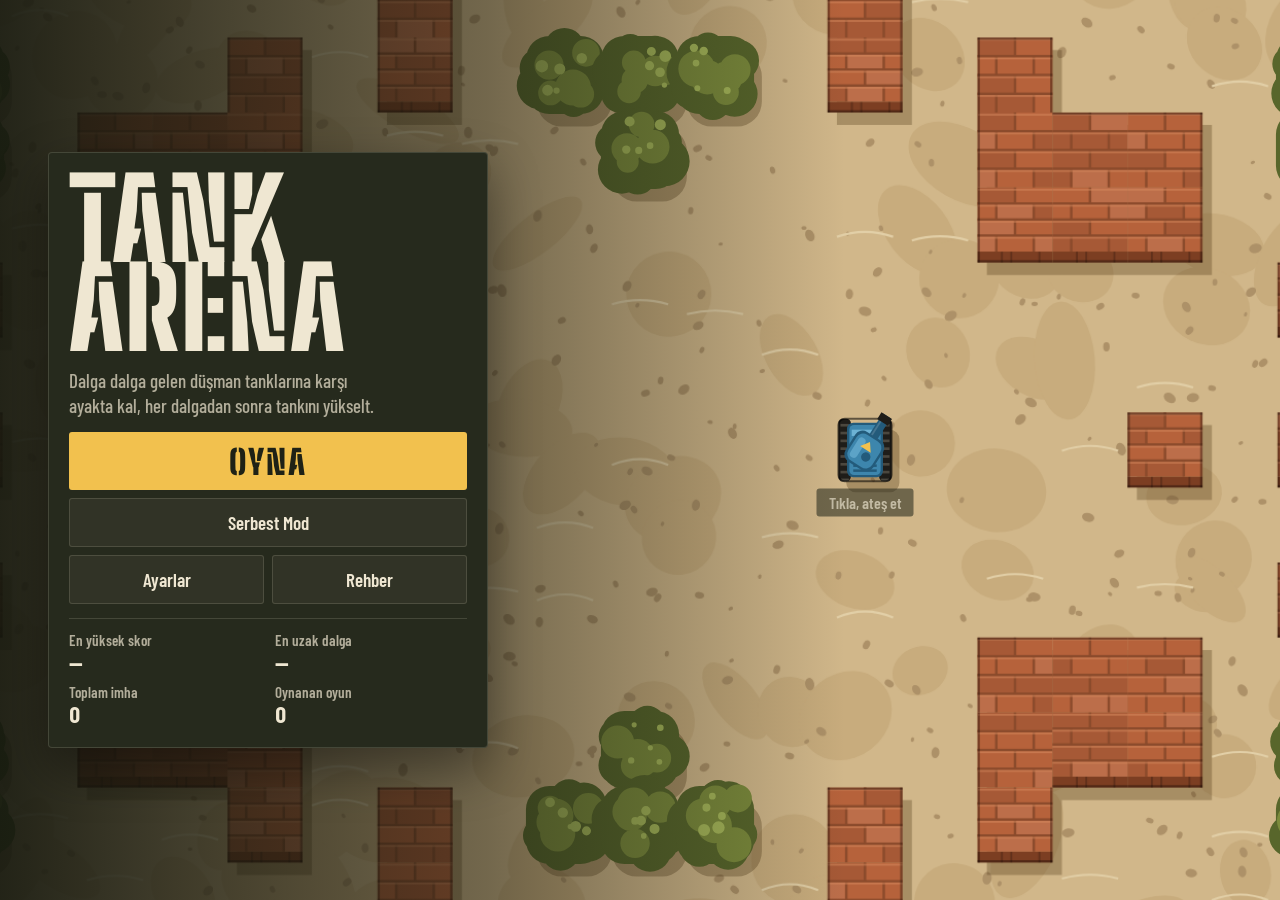
==== commit dd987200: "1.5.6: Son Hisar ve İkinci Tur Co-Authored-By: Claude Sonnet 5.5 <noreply@anthropic.com> Claude-Sess" ====
--- a/game/index.html
+++ b/game/index.html
@@ -487,11 +487,11 @@
       <li><canvas data-tank="hunter" aria-hidden="true"></canvas><div><b>Avcı</b><span>3 isabet. Yakından gelen mermiden kaçar ama uzaktan gelenden kaçamaz; uzaktan vurulunca siper alır. Seni kaybedince son gördüğü yeri arar. Ateş etmeden önce yeşil hedef ışığı yakar.</span></div></li>
       <li><canvas data-tank="tamirci" aria-hidden="true"></canvas><div><b>Tamirci</b><span>3 isabet. Silahı yok; yanındaki tankları onarır, bozulan paletini ve namlusunu hemen düzeltir. Önce onu vur.</span></div></li>
       <li><canvas data-tank="topcu" aria-hidden="true"></canvas><div><b>Ağır Topçu</b><span>5 isabet. Kısa, geniş, tek kalın namlulu ve yavaştır. Namlusu parlayınca dev bir mermi atar; mermi yavaş gelir ve çok can yakar. Ona 3 isabet ettirirsen havada patlar. İkinci mermisi geç gelir, o arada yer değiştirir.</span></div></li>
-      <li><canvas data-tank="mayinci" aria-hidden="true"></canvas><div><b>Mayıncı</b><span>3 isabet. Silahı yok; Şehir bölgesinde (34. dalgadan) gelir. Gittiği yere mayın bırakır; mayın bir saniye sonra kurulur ve üstüne ya da yanına gidersen patlar. Yanıp sönen ışığından tanırsın; ona ateş edersen uzaktan, sana zarar vermeden patlar. Sen yaklaşınca kaçar, dar geçitleri sever. Dalga bitince mayınlar kaybolur.</span></div></li>
       <li><canvas data-tank="boss" aria-hidden="true"></canvas><div><b>Komutan</b><span>Normal tankın boss'u. Her bölgenin ortasında (5, 15, 25, 35. dalga) kendi arenasında gelir. Üç evresi var; sırtındaki komuta kulesi topçu çağırır. Her gelişinde yeni saldırılar açar.</span></div></li>
       <li><canvas data-tank="fast" aria-hidden="true"></canvas><div><b>Sarı Fırtına</b><span>Keşif tankının boss'u, 10. dalgada Kum Çukuru'nda. Kırmızı çizgi boyunca hücum eder; onu çeliğe çarptırırsan sersemler.</span></div></li>
       <li><canvas data-tank="heavy" aria-hidden="true"></canvas><div><b>Demirkök</b><span>Ağır tankın boss'u, 20. dalgada Orman Kalesi'nde: koşmaz, üç mevziden birine kök salıp kale gibi savaşır. Yan taretleri ayaktayken gövdesi yarı hasar alır; zeminde çatlak çizgisi belirince kaç, çünkü oradan demir kökler fışkırıp geçici duvar bırakır. Son evrede ortaya kök salar, arkası (egzoz) zayıftır.</span></div></li>
       <li><canvas data-tank="hunter" aria-hidden="true"></canvas><div><b>Kırağı</b><span>Avcı'nın boss'u, 30. dalgada Donmuş Göl'de. Çalıda görünmez, açıkta kısa süre kaybolur; karda izi ve havada titremesi kalır. Yeşil lazer çizgisi atıştan önce yönünü gösterir. Buz suretleri tek isabette kırılır; son evrede göl donar ve don dalgası seni yavaşlatır.</span></div></li>
+      <li><canvas data-tank="sonhisar" aria-hidden="true"></canvas><div><b>Son Hisar</b><span>Son boss, 40. dalgada Şehir Meydanı'nda. Yan soğutma modülleri yaşarken gövdesi çok az hasar alır: önce onları kır. Sonra çift lazer, kırmızı çizgi boyunca sokak hücumu ve şok dalgaları gelir; son evrede meydanda durur, çekirdeği açılır ve çok daha fazla hasar alır.</span></div></li>
     </ul>
     <h3 class="gh">GÜÇLENDİRMELER</h3>
     <ul class="pus" id="guidePus" aria-label="Güçlendirmeler"></ul>
@@ -514,6 +514,7 @@
       <li>Nükleer bomba bütün haritayı vurur. Bossları öldürmez ama canlarının büyük bir kısmını alır ve onları sersemletir.</li>
       <li>Zırhın azken atölyeye girersen kartlardan biri acil onarım olur.</li>
       <li>Bir boss'u yenince onun türünden tanklar oyunun geri kalanında gelmez: Sarı Fırtına'dan sonra Keşif tankları, Demirkök'ten sonra Ağır tanklar ve Tamirciler, Kırağı'dan sonra Avcılar ve Ağır Topçular.</li>
+      <li>Son Hisar'ı yenince İkinci Tur başlar: bölgeler baştan, bosslar daha güçlü.</li>
     </ul>
     <button type="button" class="btn primary" id="btnGuideBack">TAMAM</button>
   </section>
@@ -649,10 +650,7 @@
     col: { body: '#6f8a3a', dk: '#46591f', hi: '#9fbf5a', acc: '#f2c14e' } },
   // Ağır Topçu (Kar): short wide hull, one very thick barrel, a huge slow shell that can be shot down (11-enemies updateTopcu, 10 shell bullets)
   topcu: { hp: 5, speed: 40, turn: 1.7, tTurn: 1.6, r: 22, mass: 2.5, len: 38, wid: 48, tread: 11, tR: 17, barrel: 40, bW: 15, cool: 6, bSpeed: 150, dmg: 28, bR: 11, score: 350, hold: 5, drop: 0.4, artillery: true, shape: 'howitzer',
-    col: { body: '#4a3a33', dk: '#241a16', hi: '#86695a', acc: '#ffa52e' } },
-  // Mayıncı (Şehir): unarmed mine layer; drops mines where it passes, avoids the player (11m-mayinci updateMayinci)
-  mayinci: { hp: 3, speed: 98, turn: 3.4, tTurn: 3, r: 16, mass: 1, len: 38, wid: 34, tread: 8, tR: 10, barrel: 20, bW: 5, cool: 99, bSpeed: 0, dmg: 0, bR: 0, score: 220, hold: 0, drop: 0.3, miner: true,
-    col: { body: '#8a8a3e', dk: '#4f4f22', hi: '#bdbd6c', acc: '#ffd23f' } }
+    col: { body: '#4a3a33', dk: '#241a16', hi: '#86695a', acc: '#ffa52e' } }
 };
 
 // Komutan HP per boss wave, tuned with tests/boss_probe.py so that a medium card set (and the bot) takes about 3-4 minutes from wave 15 on; the wave-5 Komutan is the easy one
@@ -741,9 +739,6 @@
   slope: { name: 'Eğimli zırh', max: 3, brief: 'Bazı mermiler zırhtan seker',
     svg: '<path d="M4 20L20 6M4 20h16M9 15l3 4M14.5 10.5l3 4"/>',
     desc: L => `Mermiler seker: önden %${30 + 10 * L}, yandan %${15 + 5 * L}, arkadan %0. Ağır mermi, lazer ve patlamada, bosslarda işlemez` },
-  thorns: { name: 'Dikenli zırh', max: 3, brief: 'Sana çarpan tank hasar alır, çarpma hasarın azalır',
-    svg: '<path d="M12 6l2 3 3-2 1 4 4 1-3 3 2 3-4 0-1 4-4-2-4 2-1-4-4 0 2-3-3-3 4-1 1-4 3 2z"/><circle cx="12" cy="12" r="2.4"/>',
-    desc: L => `Sana çarpan tank her dokunuşta ${L} isabet hasar alır; çarpma hasarın %${[20, 35, 50][L - 1]} azalır. Bosslarda: boss küçük sabit hasar alır, azalma yarı değerde işler` },
   reflex: { name: 'Refleks', max: 2, rare: true, brief: 'Gelen mermiden yana kayar',
     svg: '<path d="M3 12h9M8 8l-4 4 4 4M15 5l6 7-6 7M17 12h4"/>',
     desc: L => `Mermi gelirken tank yana kayar, bekleme ${L === 1 ? 6 : 4} sn (bosslarda iki kat). Lazer, patlama ve boss ağır mermisinde işlemez. Hazırken tankta ışık yanar` },
@@ -920,7 +915,7 @@
 function renderSynList(wrap, list) { const h = synChipsHTML(); $(list).innerHTML = h; $(wrap).classList.toggle('hidden', !h); }
 
 /* ================= rules, settings, records ================= */
-const RULES = { dmg: 1, cool: 1, err: 1, count: 1.25, alive: 0, fastFrom: 4, heavyFrom: 7, hunterFrom: 12, tamirciFrom: 13, topcuFrom: 23, mayinciFrom: 34, maxAlive: 6, maxHunters: 3, maxTopcu: 2, maxMayinci: 2, dodge: 0.65, score: 1, heal: 25, hpGrow: 0.04 };
+const RULES = { dmg: 1, cool: 1, err: 1, count: 1.25, alive: 0, fastFrom: 4, heavyFrom: 7, hunterFrom: 12, tamirciFrom: 13, topcuFrom: 23, maxAlive: 6, maxHunters: 3, maxTopcu: 2, dodge: 0.65, score: 1, heal: 25, hpGrow: 0.04 };
 const SET_DEFAULTS = { volume: 80, lastVolume: 80, vibration: true, shake: true, aimAssist: true, minimap: true, stickSize: 'm', swapSticks: false, effects: 'high', orientation: 'auto' };
 const SET = (() => {
   const saved = store.get('tankArena.settings', null);
@@ -1077,7 +1072,7 @@
   wave: 0, score: 0, kills: 0, shots: 0, hits: 0, hurt: 0, fade: 0, god: false,
   buffs: freshBuffs(), buffMax: freshBuffs(), bushHint: false, beaten: new Set(), resume: null, overFree: null,
   D: RULES, dodges: 0, covers: 0,
-  up: {}, strikes: [], jet: null, airQ: 0, stage: null, tele: [], pieces: [], mines: [], introGate: false, introSeen: false,
+  up: {}, strikes: [], jet: null, airQ: 0, stage: null, tele: [], pieces: [], introGate: false, introSeen: false,
   tank: 'std', upMode: 'cards', evoWait: 0, noEvo: false, sandbox: false, sbx: null, sbxWin: false
 };
 const upL = k => G.up[k] | 0;
@@ -1845,31 +1840,11 @@
   t.smokeT -= dt;
   if (t.smokeT <= 0) { t.smokeT = 0.12; addPart('smoke', t.x + rand(-6, 6), t.y + rand(-6, 6), rand(-10, 10), rand(-10, 10), rand(0.8, 1.3), rand(10, 16), 22, 1.5); }
 }
-/* ===== 1.5.6 Dikenli zırh (thorns): a tank that touches the player is hurt, and the player takes less contact damage ===== */
-// Ordinary tanks never ram: the touch just hurts them (L hits per touch, 0.7 s per enemy). Boss rams (damagePlayer without a bullet, next to a boss) are cut by RED[L-1], by half against a boss, and the boss takes a small fixed
-// hit per touch (BOSS[L-1], 2.2 s cooldown) so its charges stay dangerous. damagePlayer reads contactK(b); a caller can force b.ram = true / false (mines and Topçu shells say false).
-const THORN = { red: [0.2, 0.35, 0.5], bossK: 0.5, cd: 0.7, bossCd: 2.2, boss: [2, 4, 6], touch: 3 };
-function thornHit(e) {
-  const L = upL('thorns'), p = G.player; if (!L || e.dead || G.time < (e.thT || 0)) return;
-  const boss = e.isBoss || e.type === 'boss'; e.thT = G.time + (boss ? THORN.bossCd : THORN.cd);
-  const x = p.x + (e.x - p.x) * p.r / (p.r + e.r), y = p.y + (e.y - p.y) * p.r / (p.r + e.r);
-  sparks(x, y, 6, '#ffe9a8', 200); Sound.metal(volAt(x, y));
-  hurtEnemy(e, boss ? THORN.boss[L - 1] : L, x, y, Math.atan2(e.y - p.y, e.x - p.x));
-}
-function contactK(b) { // damage multiplier for a contact hit on the player (1 = none)
-  const L = upL('thorns'), p = G.player; if (!L || !p || b.owner !== 1 || b.ram === false || b.mine) return 1;
-  let near = null;
-  for (const e of G.enemies) if (!e.dead && dist2(e.x, e.y, p.x, p.y) < (e.r + p.r + THORN.touch + 1) * (e.r + p.r + THORN.touch + 1)) { near = e; if (e.isBoss || e.type === 'boss') break; }
-  if (!near) return 1;
-  if (b.ram !== true && (b.life !== undefined || b.vx !== 0 || b.vy !== 0)) return 1; // a bullet, not a bump
-  return 1 - THORN.red[L - 1] * (near.isBoss || near.type === 'boss' ? THORN.bossK : 1);
-}
 function separateTanks() {
   const list = G.player && G.player.alive ? [G.player, ...G.enemies] : G.enemies;
   for (let i = 0; i < list.length; i++) for (let j = i + 1; j < list.length; j++) {
     const a = list[i], b = list[j]; if (a.dead || b.dead) continue;
     const dx = b.x - a.x, dy = b.y - a.y, rr = a.r + b.r, dd = dx * dx + dy * dy;
-    if ((a === G.player || b === G.player) && dd < (rr + THORN.touch) * (rr + THORN.touch) && G.state === 'play' && upL('thorns')) thornHit(a === G.player ? b : a);
     if (dd >= rr * rr) continue;
     const d = Math.sqrt(dd), push = rr - d, ma = a.spec.mass, mb = b.spec.mass, tot = ma + mb;
     const nx = d > 1e-4 ? dx / d : 1, ny = d > 1e-4 ? dy / d : 0;
@@ -2001,7 +1976,7 @@
     for (let k = 0; k < 6; k++) { const a = rand(0, TAU); addPart('glow', b.x, b.y, Math.cos(a) * 90, Math.sin(a) * 90, 0.3, 12, 0, 4, 'blue'); }
     Sound.shield(); return;
   }
-  p.hp -= b.dmg * synTaken(b) * contactK(b); p.flash = 0.12; p.hurtT = G.time; G.hurt = 0.45; shake(7); Sound.hurt(); vibrate(35);
+  p.hp -= b.dmg * synTaken(b); p.flash = 0.12; p.hurtT = G.time; G.hurt = 0.45; shake(7); Sound.hurt(); vibrate(35);
   sparks(b.x, b.y, 6, '#ffb08a', 200);
   if (p.hp <= 0) { p.hp = 0; killPlayer(); }
 }
@@ -2373,19 +2348,18 @@
     ph: ok('heavy') && w > D.heavyFrom ? Math.min(0.45, 0.04 + 0.02 * (w - D.heavyFrom)) : 0,
     pu: ok('hunter') && w > D.hunterFrom ? Math.min(0.5, 0.04 + 0.03 * (w - D.hunterFrom)) : 0,
     pt: ok('tamirci') && w > D.tamirciFrom ? Math.min(0.15, 0.03 + 0.015 * (w - D.tamirciFrom)) : 0,
-    pa: ok('topcu') && w > D.topcuFrom && themeFor(w).key === 'snow' ? Math.min(0.12, 0.03 + 0.01 * (w - D.topcuFrom)) : 0, // Ağır Topçu: the Kar roster only (waves 24-29; 23 has exactly one)
-    pm: w > D.mayinciFrom && themeFor(w).key === 'city' ? Math.min(0.1, 0.03 + 0.012 * (w - D.mayinciFrom)) : 0 }; // Mayıncı (1.5.6): the Şehir roster only (wave 34 has exactly one, 36-39 rise to 10%); in no REGION_BAN
+    pa: ok('topcu') && w > D.topcuFrom && themeFor(w).key === 'snow' ? Math.min(0.12, 0.03 + 0.01 * (w - D.topcuFrom)) : 0 }; // Ağır Topçu: the Kar roster only (waves 24-29; 23 has exactly one)
 }
 function buildRoster(w) {
   const D = G.D, list = [];
   if (w % 5 === 0) return { list: ['boss'], maxAlive: 1 }; // boss stage: only the boss on the field, no escorts (startBossStage spawns it)
   const rk = 1 + 0.12 * removedN(), total = clamp(Math.round((3 + w + Math.floor(w / 2)) * D.count * rk), 3, Math.round((20 + Math.floor(Math.max(0, w - 20) / 3)) * rk));
-  const { pf, ph, pu, pt, pa, pm } = typeShares(w); // topcu is drawn first below: Serbest Mod bans nothing, so the shares can add up past 1 there
-  for (let i = 0; i < total; i++) { const r = Math.random(); list.push(r < pa ? 'topcu' : r < pa + ph ? 'heavy' : r < pa + ph + pf ? 'fast' : r < pa + ph + pf + pu ? 'hunter' : r < pa + ph + pf + pu + pt ? 'tamirci' : r < pa + ph + pf + pu + pt + pm ? 'mayinci' : 'basic'); }
+  const { pf, ph, pu, pt, pa } = typeShares(w); // topcu is drawn first below: Serbest Mod bans nothing, so the shares can add up past 1 there
+  for (let i = 0; i < total; i++) { const r = Math.random(); list.push(r < pa ? 'topcu' : r < pa + ph ? 'heavy' : r < pa + ph + pf ? 'fast' : r < pa + ph + pf + pu ? 'hunter' : r < pa + ph + pf + pu + pt ? 'tamirci' : 'basic'); }
   shuffle(list);
   // a type's first wave: exactly one of it (the roster above has none yet), placed a little way into the wave; never for a type the region rule removed
-  const first = w === D.fastFrom ? 'fast' : w === D.heavyFrom ? 'heavy' : w === D.hunterFrom ? 'hunter' : w === D.tamirciFrom ? 'tamirci' : w === D.topcuFrom && themeFor(w).key === 'snow' ? 'topcu' : w === D.mayinciFrom && themeFor(w).key === 'city' ? 'mayinci' : null;
-  if (first && !typeBanned(first)) list[Math.min(list.length - 1, first === 'tamirci' || first === 'topcu' || first === 'mayinci' ? 3 : 1 + Math.floor(Math.random() * 2))] = first;
+  const first = w === D.fastFrom ? 'fast' : w === D.heavyFrom ? 'heavy' : w === D.hunterFrom ? 'hunter' : w === D.tamirciFrom ? 'tamirci' : w === D.topcuFrom && themeFor(w).key === 'snow' ? 'topcu' : null;
+  if (first && !typeBanned(first)) list[Math.min(list.length - 1, first === 'tamirci' || first === 'topcu' ? 3 : 1 + Math.floor(Math.random() * 2))] = first;
   const alive = Math.min(6, 3 + Math.ceil(w / 2)) + (w > 12 ? Math.min(6, 1 + Math.floor((w - 13) / 5)) : 0) + D.alive;
   return { list, maxAlive: Math.min(D.maxAlive, alive) };
 }
@@ -2496,8 +2470,7 @@
   heavy: ['tankArena.seenHeavy', 'Yeni düşman: Ağır. Yavaş ama çok sağlam, çift namlu ateş eder.'],
   hunter: ['tankArena.seenHunter', 'Yeni düşman: Avcı. Yakından gelen mermiden kaçar, uzaktan vurulunca siper alır; ateş etmeden önce yeşil hedef ışığı yakar.'],
   tamirci: ['tankArena.seenTamirci', 'Yeni düşman: Tamirci. Silahı yok; yanındaki tankları onarır. Önce onu vur.'],
-  topcu: ['tankArena.seenTopcu', 'Yeni düşman: Ağır Topçu. Namlusu parlayınca dev bir mermi atar; mermiye 3 isabet ettirirsen havada patlar. İkinci mermisi geç gelir.'],
-  mayinci: ['tankArena.seenMayinci', 'Yeni düşman: Mayıncı. Geçtiği yere mayın bırakır; mayınları vurarak patlatabilirsin.'] };
+  topcu: ['tankArena.seenTopcu', 'Yeni düşman: Ağır Topçu. Namlusu parlayınca dev bir mermi atar; mermiye 3 isabet ettirirsen havada patlar. İkinci mermisi geç gelir.'] };
 function spawnEnemy(type, x, y) {
   if (type === 'boss') { // debug / old paths: a boss in an ordinary wave (no phases, no stage)
     const a = Math.atan2(G.player.y - y, G.player.x - x), e = spawnBoss(bossDefAt(G.wave) || BOSS_DEFS.komutan, x, y, a);
@@ -2506,7 +2479,7 @@
   const e = makeTank(type, x, y), p = G.player;
   const a = Math.atan2(G.map.n * T / 2 - y, G.map.n * T / 2 - x); // a new tank faces the map centre (it knows nothing of the player)
   e.angle = Math.round(a / (Math.PI / 2)) * (Math.PI / 2); e.turret = e.angle;
-  e.cool = type === 'topcu' ? rand(2.5, 4) : type === 'mayinci' ? 99 : rand(0.9, 1.7) * G.mods.cool; e.speedMul = G.mods.speed; e.coolMul = G.mods.cool; e.aimErr = rand(-G.mods.err, G.mods.err);
+  e.cool = type === 'topcu' ? rand(2.5, 4) : rand(0.9, 1.7) * G.mods.cool; e.speedMul = G.mods.speed; e.coolMul = G.mods.cool; e.aimErr = rand(-G.mods.err, G.mods.err);
   if (G.mods.hp > 1) e.hp = e.maxHp = Math.max(1, Math.round(e.spec.hp * G.mods.hp)); // later waves bring tougher tanks
   if (!(G.contactT <= G.time)) G.contactT = G.time; // no hint: a new tank patrols until it sees or hears something
   G.enemies.push(e);
@@ -2523,7 +2496,6 @@
       let ty = G.queue.shift();
       if (ty === 'tamirci' && G.enemies.filter(o => o.type === 'tamirci').length + G.portals.filter(q => q.type === 'tamirci').length >= 2) ty = 'basic'; // at most two Tamirci on the field
       if (ty === 'topcu' && G.enemies.filter(o => o.type === 'topcu').length + G.portals.filter(q => q.type === 'topcu').length >= RULES.maxTopcu) ty = 'basic'; // at most two Ağır Topçu on the field
-      if (ty === 'mayinci' && G.enemies.filter(o => o.type === 'mayinci').length + G.portals.filter(q => q.type === 'mayinci').length >= RULES.maxMayinci) ty = 'basic'; // at most two Mayıncı (six mines) on the field
       if (ty === 'hunter' && G.enemies.filter(o => o.type === 'hunter').length + G.portals.filter(q => q.type === 'hunter').length >= RULES.maxHunters) ty = 'basic'; // and a few Avcı at once
       G.portals.push({ x: sp.x, y: sp.y, t: 0, dur: 1.15, type: ty, done: false }); G.spawnTimer = rand(0.7, 1.5) * G.mods.pace; Sound.spawn(volAt(sp.x, sp.y));
     } else G.spawnTimer = 0.25;
@@ -2545,7 +2517,6 @@
   if (s.smart) { updateHunter(e, dt); return; }
   if (s.medic) { updateTamirci(e, dt); return; }
   if (s.artillery) { updateTopcu(e, dt); return; }
-  if (s.miner) { updateMayinci(e, dt); return; }
   e.cool -= dt; e.flash = Math.max(0, e.flash - dt); e.recoil = Math.max(0, e.recoil - dt * 6);
   e.hidden = m.at(e.x, e.y) === BUSH;
   e.senseT -= dt;
@@ -2949,7 +2920,7 @@
     const c = c0 + dc, r = r0 + dr; if (c < 0 || r < 0 || c >= m.n || r >= m.n || m.t[r * m.n + c] !== BRICK) continue;
     const cx = c * T + T / 2, cy = r * T + T / 2; if (dist2(cx, cy, x, y) < (R + T * 0.4) * (R + T * 0.4)) destroyBrick(m, c, r, volAt(cx, cy));
   }
-  if (p.alive && !b.hitP && dist2(x, y, p.x, p.y) < (R + p.r * 0.5) * (R + p.r * 0.5)) damagePlayer({ x: p.x, y: p.y, dmg: Math.max(1, Math.round(b.dmg * TOPCU.splash)), owner: 1, vx: 0, vy: 0, ram: false });
+  if (p.alive && !b.hitP && dist2(x, y, p.x, p.y) < (R + p.r * 0.5) * (R + p.r * 0.5)) damagePlayer({ x: p.x, y: p.y, dmg: Math.max(1, Math.round(b.dmg * TOPCU.splash)), owner: 1, vx: 0, vy: 0 });
 }
 function shellHit(c, a) { // a player shell touched an Ağır Topçu shell: one "hit point" whatever the damage; the third pops it
   c.sh--; c.shT = 0.18;
@@ -3096,22 +3067,27 @@
   sari: { gap: 0.78, speed: 1.2, dmg: 1.2, lead: 0.25 },
   demirkok: { gap: 0.65, speed: 1.2, dmg: 2.5, lead: 0.35 }, // its shells were tiny (6 base): the biggest dmg factor
   kiragi: { gap: 0.68, speed: 1.2, dmg: 1.3, lead: 0.3 }, // speed only matters for its plain shells; the lasers hit by gap and dmg
+  sonhisar: { gap: 0.95, speed: 1.15, dmg: 1.3, lead: 0.2 }, // the last boss (wave 40): slow hull, so the attacks come a little faster than Kırağı's; direct shells hit hard
   kapatici: { gap: 0.6, speed: 1.4, dmg: 1.3, lead: 0 } // Serbest Mod: meant to be very hard (full cards win about 1 in 4-5)
 };
 const bossTuneFor = (def, w) => def.id === 'komutan' ? (w <= 5 ? BOSS_TUNE.light : w <= 15 ? BOSS_TUNE.early : BOSS_TUNE.komutan) : (BOSS_TUNE[def.id] || BOSS_TUNE.komutan);
+const ROUND_K = 1.3, bossRound = w => Math.max(0, Math.floor((w - 1) / 40)); // 0 = first round (waves 1-40), 1 = İkinci Tur (41-80) ...
 const bossDmg = base => Math.max(1, Math.round(base * G.mods.dmg * (G.boss && G.boss.tune ? G.boss.tune.dmg : 1)));
 
 function spawnBoss(def, x, y, angle) {
   const w = G.wave, e = makeTank('boss', x, y);
   e.isBoss = true; e.def = def; e.name = def.name; e.stage = !!G.stage; e.phased = e.stage;
-  e.maxHp = e.hp = def.hp(w); e.r = def.r || e.spec.r;
+  e.round = bossRound(w); // İkinci Tur (1.5.6): after Son Hisar the 40 waves repeat; every boss of round n has ROUND_K^n times the HP and damage
+  e.maxHp = e.hp = Math.round(def.hp(def.id === 'komutan' ? w : w - 40 * e.round) * Math.pow(ROUND_K, e.round)); e.r = def.r || e.spec.r; // the region bosses' HP formulas count from their own wave (30 -> 70), the Komutan's keep growing
   e.angle = e.turret = angle; e.visit = Math.max(1, Math.floor(w / 5));
   e.phase = 0; e.trans = 0; e.invuln = false; e.dying = false; e.parts = []; e.gen = null; e.wait = 0; e.atkId = ''; e.lastAtk = ''; e.acd = {};
   e.cool = 1.5; e.pace = 1 + 0.6 / e.visit; e.scorch = []; e.lost = {}; e.broke = [false, false, false, false]; e.hitSide = [0, 0, 0, 0];
   e.glow = 0; e.fxT = 0; e.flowT = 0; e.flow = null; e.dt = 0; e.log = []; e.unlock = def.unlocks ? def.unlocks(w) : {};
   initBossParts(e);
   def.setup(e, w);
-  e.tune = bossTuneFor(def, w); e.lead = def.lead ? Math.min(1, def.lead + e.tune.lead) : def.lead; // lead 0 (Kırağı) stays 0
+  e.tune = bossTuneFor(def, w);
+  if (e.round) e.tune = Object.assign({}, e.tune, { dmg: e.tune.dmg * Math.pow(ROUND_K, e.round), gap: e.tune.gap * Math.pow(0.93, e.round) }); // a copy: BOSS_TUNE itself stays untouched
+  e.lead = def.lead ? Math.min(1, def.lead + e.tune.lead) : def.lead; // lead 0 (Kırağı) stays 0
   e.spec = Object.assign({}, e.spec, { bSpeed: e.spec.bSpeed * e.tune.speed }); // faster shells (the aim lead reads e.spec.bSpeed too)
   G.enemies.push(e); G.boss = e;
   return e;
@@ -3355,7 +3331,7 @@
 /* ---- phases ---- */
 function bossPhaseCheck(e) {
   const th = e.def.phases;
-  if (e.phase < th.length && e.hp / e.maxHp * 100 <= th[e.phase]) startTransition(e);
+  if (e.phase < th.length && (e.def.phaseAt ? e.def.phaseAt(e, e.phase) : e.hp / e.maxHp * 100 <= th[e.phase])) startTransition(e); // def.phaseAt: a phase that ends on something else than HP (Son Hisar: both modules down)
 }
 function startTransition(e) {
   e.phase++; e.trans = 1.5; e.invuln = true;
@@ -3478,6 +3454,7 @@
     return;
   }
   if (direct && dir !== undefined && !quiet) bossPartHit(e, dmg * k * (G.partK || 1), x, y, dir); // treads and barrels: own HP / accumulated hits (the hull takes the damage too)
+  if (!direct && e.def.areaHit && !(G.nuke && G.nuke.firing)) e.def.areaHit(e, dmg * k, quiet); // hook: flame, blasts and lobbed shells have no impact point, so a part would never be hurt (Son Hisar's modules take them whole)
   if (e.def.hullMul) dmg *= e.def.hullMul(e, x, y, dir, direct, quiet); // hook: damage multiplier of the hull itself (Demirkök: turret shield, rear weak point)
   const applied = Math.min(dmg * k, e.hp);
   e.hp -= dmg * k; e.flash = 0.1;
@@ -3529,22 +3506,25 @@
 function bossBeginDeath(e) {
   e.dying = true; e.invuln = true; e.deathT = 0; e.chainT = 0; e.hp = 0.001; e.gen = null; e.glow = 0;
   bossClearHazards();
-  showBanner(e.def.deathText || 'BOSS DÜŞTÜ', '', 2.4);
+  showBanner(e.def.deathText || 'BOSS DÜŞTÜ', '', e.def.deathLen ? e.def.deathLen + 1 : 2.4);
+  if (e.def.onDeath) e.def.onDeath(e);
   spawnPiece(e, 'flag', true); // the standard topples
   Sound.metal(1); shake(10); vibrate([40, 30, 80]);
 }
 function bossDeathTick(e, dt) {
   e.deathT += dt; e.chainT -= dt; e.flash = 0.04;
-  if (e.chainT <= 0 && e.deathT < 2.2) {
+  const D = e.def.deathLen || 2.4; // def.deathLen: a longer death scene (Son Hisar)
+  if (e.chainT <= 0 && e.deathT < D - 0.2) {
     e.chainT = 0.17;
     const a = e.angle, lx = rand(-e.spec.len * 0.45, e.spec.len * 0.45), ly = rand(-e.spec.wid * 0.4, e.spec.wid * 0.4);
     const x = e.x + Math.cos(a) * lx - Math.sin(a) * ly, y = e.y + Math.sin(a) * lx + Math.cos(a) * ly;
     explode(x, y, rand(0.45, 0.85)); sparks(x, y, 8, '#ffd27a', 280);
   }
-  if (e.deathT >= 2.4) killEnemy(e);
+  if (e.deathT >= D) killEnemy(e);
 }
 // called from killEnemy for a boss: armour back to full
 function bossDefeated(e) {
+  if (G.phase !== 'dying') G.timeScale = 1; // the slow-motion of a long death scene ends with the boss
   const p = G.player; if (p && p.alive) { p.hp = p.maxHp; addText(p.x, p.y - 30, 'Zırh tam', '#6fd46b', 18); addPart('ring', p.x, p.y, 0, 0, 0.6, 12, 200, 0, '111,212,107'); }
   bossClearHazards();
 }
@@ -5131,135 +5111,282 @@
   drawTop: (e, g) => drawKiragiTop(e, g)
 };
 BOSS_ON[30] = 'kiragi';
-/* ================= Mayıncı (Şehir, 1.5.6) ================= */
-// An unarmed light tank that lays mines. It only knows what it saw or heard (updateAware fills e.lk): it walks to choke points (corridors) 5-9 tiles around the last-known player position,
-// drops a mine behind it every MAYIN.drop seconds (max 3 live per Mayıncı, 6 on the map) and runs from a player who sees it within MAYIN.flee tiles.
-// A mine (G.mines) arms after MAYIN.arm s (blinking red light; amber and steady before), blows when the player comes within MAYIN.trigger px, and can be shot (any player shell, one hit) to blow it harmlessly from afar.
-// Enemies never trigger a mine and are not hurt by it. Mines are removed when the wave leaves the fight phase (updateMines, called from updatePlay before the workshop freeze).
-NUKE_WEIGHT.mayinci = 1;
-const MAYIN = { drop: [4, 6], perMax: 3, mapMax: 6, arm: 1, trigger: 26, r: 11, blast: 52, dmg: 12, flee: 4.5, first: [1.5, 2.8], chain: true };
-function mineTileOk(x, y) { const v = G.map.at(x, y); return !blocksTank(v) && v !== BUSH; }
-function mineChoke(x, y) { // a corridor tile: walls on both sides of one axis, open along the other
-  const m = G.map, c = Math.floor(x / T), r = Math.floor(y / T), w = d => blocksTank(m.get(c + d[0], r + d[1]));
-  return (w([-1, 0]) && w([1, 0]) && !w([0, -1]) && !w([0, 1])) || (w([0, -1]) && w([0, 1]) && !w([-1, 0]) && !w([1, 0]));
-}
-function mineSpot(e) { // a free tile 5-9 tiles around the last-known position, corridors preferred
-  const m = G.map, n = m.n, lk = e.lk; let best = null, bs = -1e9;
-  for (let k = 0; k < 22; k++) {
-    const a = rand(0, TAU), r = rand(5, 9) * T, x = lk.x + Math.cos(a) * r, y = lk.y + Math.sin(a) * r, c = Math.floor(x / T), rr = Math.floor(y / T);
-    if (c < 2 || rr < 2 || c > n - 3 || rr > n - 3 || !mineTileOk(x, y)) continue;
-    const cx = c * T + T / 2, cy = rr * T + T / 2;
-    let sc = Math.random() * 1.6 - Math.hypot(cx - e.x, cy - e.y) / T * 0.08 + (mineChoke(cx, cy) ? 3 : 0);
-    for (const o of G.enemies) if (o !== e && o.type === 'mayinci' && !o.dead && o.my && o.my.g && dist2(o.my.g.x, o.my.g.y, cx, cy) < (4 * T) * (4 * T)) sc -= 3; // two Mayıncı do not share a corner
-    if (sc > bs) { bs = sc; best = { c, r: rr, x: cx, y: cy }; }
-  }
-  return best;
-}
-function mineDrop(e) {
-  const mines = G.mines || (G.mines = []), mine = e.mineN || 0;
-  if (mine >= MAYIN.perMax || mines.length >= MAYIN.mapMax) return false;
-  const x = e.x - Math.cos(e.angle) * e.r * 0.8, y = e.y - Math.sin(e.angle) * e.r * 0.8;
-  if (!mineTileOk(x, y)) return false;
-  for (const q of mines) if (dist2(q.x, q.y, x, y) < (1.6 * T) * (1.6 * T)) return false;
-  if (G.portals.some(q => dist2(q.x, q.y, x, y) < (1.5 * T) * (1.5 * T))) return false;
-  mines.push({ x, y, age: 0, armed: false, dead: false, own: e.id, w: G.wave, ph: rand(0, TAU) });
-  for (let k = 0; k < 4; k++) addPart('dust', x, y, rand(-24, 24), rand(-24, 24), rand(0.3, 0.5), rand(8, 12), 14, 2);
-  return true;
-}
-function updateMayinci(e, dt) {
-  const s = e.spec, p = G.player, m = G.map, my = e.my || (e.my = { t: rand(MAYIN.first[0], MAYIN.first[1]), g: null, tf: null, gT: 0 });
-  e.cool = 99; e.flash = Math.max(0, e.flash - dt); e.recoil = 0; e.hidden = m.at(e.x, e.y) === BUSH;
-  e.senseT -= dt;
-  if (e.senseT <= 0) {
-    e.senseT = 0.1 + Math.random() * 0.08;
-    if (p.alive) { e.distP = Math.hypot(p.x - e.x, p.y - e.y); e.canSee = sees(e, p, 0); } else { e.canSee = false; e.distP = 1e9; }
-  }
-  updateAware(e, dt); // fills e.lk (seen / heard / hinted position); its own goals are not used here
-  const now = G.time, trB = !!e.pt && e.pt.tread > 0, pk = e.pt && e.pt.engine > 0 ? 0.5 : 1, before = e.angle, ox = e.x, oy = e.y;
-  // goal: a choke point near the last-known position (or an ordinary patrol spot while it knows nothing)
-  const reached = my.g && dist2(my.g.x, my.g.y, e.x, e.y) < (AWARE.reach * T) * (AWARE.reach * T);
-  if (!my.g || reached || now - my.gT > 12 || (e.lk && e.lk.t > my.gT && dist2(e.lk.x, e.lk.y, my.g.x, my.g.y) > (11 * T) * (11 * T))) {
-    const g = e.lk ? mineSpot(e) : patrolSpot(e);
-    if (g) { my.g = g; my.gT = now; const n = m.n; if (!my.tf || my.tf.length !== n * n) my.tf = new Float32Array(n * n); dijkstra(m, g.r * n + g.c, my.tf, null); e.wp = null; } else { my.g = null; my.gT = now - 11; }
-  }
-  let goal = null;
-  if (!trB) {
-    my.fleeT = (my.fleeT || 0) - dt; if (e.canSee && e.distP < MAYIN.flee * T) my.fleeT = 1.3;
-    if (my.fleeT > 0 && e.canSee) { // it does not fight: run from a player who sees it (and keep running a moment)
-      const a = tamFlee(e); if (a !== null) goal = { x: e.x + Math.cos(a) * 60, y: e.y + Math.sin(a) * 60, c: -1, r: -1, free: true };
-    } else if (my.g && my.tf) {
-      if (!e.wp || dist2(e.wp.x, e.wp.y, e.x, e.y) < 25) { e.wp = nextWaypoint(e, my.tf); e.wpBest = 1e9; e.stuckT = 0; }
-      goal = e.wp;
-    }
-  }
-  if (goal && !goal.free && blocksTank(m.get(goal.c, goal.r))) { e.wp = randomNeighbor(e); goal = null; }
-  if (goal) {
-    const desired = Math.atan2(goal.y - e.y, goal.x - e.x);
-    e.angle = turnTo(e.angle, desired, s.turn * dt);
-    const diff = Math.abs(angDiff(e.angle, desired)), spd = diff < 0.55 ? s.speed * e.speedMul * pk * (1 - diff * 0.9) : 0;
-    moveTank(e, Math.cos(e.angle) * spd * dt, Math.sin(e.angle) * spd * dt);
-    if (!goal.free) {
-      const dw = Math.hypot(goal.x - e.x, goal.y - e.y);
-      if (dw < e.wpBest - 0.5) { e.wpBest = dw; e.stuckT = 0; } else e.stuckT += dt;
-      if (e.stuckT > 1.2) { e.wp = randomNeighbor(e); e.wpBest = 1e9; e.stuckT = 0; }
-    }
-  }
-  if (dt > 0) { e.avx = (e.x - ox) / dt; e.avy = (e.y - oy) / dt; }
-  e.turret = turnTo(e.turret, e.canSee && p.alive ? Math.atan2(p.y - e.y, p.x - e.x) : e.lookT > 0 ? e.lookA : e.angle, s.tTurn * 0.6 * dt); // the stub follows the player it watches
-  trackUpdate(e, (e.x - ox) * Math.cos(e.angle) + (e.y - oy) * Math.sin(e.angle), angDiff(before, e.angle));
-  // mines: only while it is actually moving; a corridor tile is preferred for 1.5 s after the timer is up
-  if (Math.hypot(e.avx, e.avy) > 20) my.t -= dt;
-  if (my.t <= 0 && (mineChoke(e.x, e.y) || my.t < -1.5) && mineDrop(e)) { e.mineN = (e.mineN || 0) + 1; my.t = rand(MAYIN.drop[0], MAYIN.drop[1]); }
-  damageSmoke(e, dt);
-}
-const mineCount = id => (G.mines || []).filter(q => !q.dead && q.own === id).length;
-function mineBoom(q, shot) {
-  if (q.dead) return; q.dead = true;
-  const p = G.player, R = MAYIN.blast, x = q.x, y = q.y;
-  explode(x, y, 0.75); addDecals(G.map, [{ k: 'scorch', x, y, r: R * 0.7 }]); addPart('ring', x, y, 0, 0, 0.3, 8, R * 2, 0, '255,190,90'); sparks(x, y, 10, '#ffd27a', 260);
-  shake(5 * prox(x, y)); Sound.pop(volAt(x, y));
-  if (p.alive && dist2(x, y, p.x, p.y) < (R + p.r * 0.5) * (R + p.r * 0.5)) {
-    damagePlayer({ x: p.x, y: p.y, dmg: Math.max(1, Math.round(MAYIN.dmg * G.mods.dmg)), owner: 1, vx: 0, vy: 0, ram: false, mine: true });
-    if (!shot) addText(p.x, p.y - 28, 'Mayın!', '#ffd27a', 16);
-  }
-  if (MAYIN.chain) for (const o of G.mines) if (!o.dead && dist2(x, y, o.x, o.y) < (R * 0.9) * (R * 0.9)) mineBoom(o, true); // neighbours go off with it
-}
-function updateMines(dt) {
-  const ms = G.mines; if (!ms || !ms.length) return;
-  if (G.phase !== 'fight' || ms.some(q => q.w !== G.wave)) { // the wave is over (or another one began): the mines go quietly
-    for (const q of ms) if (!q.dead && onScreen(q.x, q.y, 40)) addPart('dust', q.x, q.y, rand(-16, 16), rand(-16, 16), 0.5, 10, 16, 1);
-    G.mines = []; return;
-  }
-  const p = G.player;
-  for (const q of ms) {
-    if (q.dead) continue;
-    q.age += dt; if (!q.armed && q.age >= MAYIN.arm) q.armed = true;
-    for (const b of G.bullets) { // a player shell that passes over a mine sets it off (armed or not)
-      if (b.dead || b.owner !== 0 || q.dead) continue;
-      const x1 = b.x - b.vx * dt, y1 = b.y - b.vy * dt, dx = b.x - x1, dy = b.y - y1, l2 = dx * dx + dy * dy, t = l2 ? clamp(((q.x - x1) * dx + (q.y - y1) * dy) / l2, 0, 1) : 0, rr = MAYIN.r + (b.r || 3);
-      if (dist2(q.x, q.y, x1 + dx * t, y1 + dy * t) < rr * rr) { if (!b.pierce) b.dead = true; mineBoom(q, true); }
-    }
-    if (!q.dead && q.armed && p.alive && dist2(q.x, q.y, p.x, p.y) < MAYIN.trigger * MAYIN.trigger) mineBoom(q, false);
-  }
-  if (ms.some(q => q.dead)) G.mines = ms.filter(q => !q.dead);
-}
-function drawMines() {
-  const ms = G.mines; if (!ms || !ms.length || G.state === 'menu') return;
-  for (const q of ms) {
-    if (q.dead || !onScreen(q.x, q.y, 30)) continue;
-    const R = MAYIN.r, on = q.armed ? Math.sin(G.time * 9 + q.ph) > -0.15 : true;
-    ctx.fillStyle = 'rgba(0,0,0,.35)'; ctx.beginPath(); ctx.ellipse(q.x + 2, q.y + 3, R + 1, R * 0.8, 0, 0, TAU); ctx.fill();
-    ctx.fillStyle = '#1b1c1e'; ctx.beginPath(); ctx.arc(q.x, q.y, R, 0, TAU); ctx.fill();
-    ctx.strokeStyle = '#ffd23f'; ctx.lineWidth = 2.4; ctx.setLineDash([4.2, 3.4]); ctx.beginPath(); ctx.arc(q.x, q.y, R - 1.6, 0, TAU); ctx.stroke(); ctx.setLineDash([]); // hazard ring
-    ctx.fillStyle = '#3a3c40'; ctx.beginPath(); ctx.arc(q.x, q.y, R * 0.55, 0, TAU); ctx.fill();
-    const col = q.armed ? '#ff3a2a' : '#ffb02a';
-    if (on) {
-      if (fxScale === 1 && q.armed) { ctx.globalCompositeOperation = 'lighter'; ctx.globalAlpha = 0.7; const gs = 34; ctx.drawImage(SPR.fire, q.x - gs / 2, q.y - gs / 2, gs, gs); ctx.globalAlpha = 1; ctx.globalCompositeOperation = 'source-over'; }
-      ctx.fillStyle = col; ctx.beginPath(); ctx.arc(q.x, q.y, 3.4, 0, TAU); ctx.fill();
-      ctx.fillStyle = '#fff4d0'; ctx.beginPath(); ctx.arc(q.x - 0.8, q.y - 0.8, 1.2, 0, TAU); ctx.fill();
-    }
-  }
-}
+/* ================= Son Hisar (docs/BOSSES.md section 7) ================= */
+// The last boss (wave 40, Şehir): a huge dark-grey fortress tank (120 x 110, r 52, speed 30) with twin long main guns, an amber core and two side cooling modules (each ~10% of the HP, own parts in e.parts).
+// While both modules live the hull takes 30% of the damage (hullMul) and cannot drop below 62% (tick), so phase 1 always ends by breaking them (def.phaseAt). Per-boss state lives in e.sh.
+// Phase 1 "Kuşatma" (until both modules are broken): Ağır top (two slow shells, glow 0.8 s), Havan yağmuru (6 circles).
+// Phase 2 "Nişancı" (to 60%): Çift lazer (two amber lines 1 s, last 0.3 s locked), Üçlü yelpaze; the phase-1 attacks stay.
+// Phase 3 "Hücum" (60-30%): Sokak hücumu (red line 1.2 s, flattens barricades; steel = 2 s stun and 3 temporary brick heaps) and a 3.5-tile Şok dalgası after every charge.
+// Phase 4 "Son direniş" (30-0%): it walks to the square (tile 10, 8) and stays; the core opens (double damage), Döner ateş (the twin guns sweep 360 degrees), a Şok dalgası + Havan every 8 s; the attack pauses are 25% shorter.
+// Death: a long chain of explosions in slow motion, "SON HİSAR DÜŞTÜ". After it the game goes on in İkinci Tur (13 nextWave): bosses of the next round have ROUND_K times HP and damage (11a spawnBoss).
+// Hooks used from 11a: def.phaseAt, def.tick, def.move, def.flowGoal, def.hullMul, def.danger, def.onPhase, def.onPartBreak, def.onClear, def.onDeath, def.deathLen, def.drawGround.
+ARENAS.sehir = { name: 'Şehir Meydanı', rows: [ // steel blocks are 0 or >= 3 tiles apart and from the edge; the middle is the open square (with a brick barricade) where phase 4 is fought; a barricade anywhere in the edge streets would wall off a pocket the hull cannot enter
+  'SSS...SSS...SSS...SSS',
+  'SSS...SSS...SSS...SSS',
+  'SSS...SSS...SSS...SSS',
+  '.....................',
+  '..........X..........',
+  '.....................',
+  'SSS...SS.....SS...SSS',
+  'SSS...SS.....SS...SSS',
+  'SSS...............SSS',
+  '.....................',
+  '.........BBB.........',
+  '.....................',
+  'SSS...............SSS',
+  'SSS...SS.....SS...SSS',
+  'SSS...SS.....SS...SSS',
+  '.....................',
+  '..........P..........',
+  '.....................',
+  'SSS...SSS...SSS...SSS',
+  'SSS...SSS...SSS...SSS',
+  'SSS...SSS...SSS...SSS'] };
+
+const SH_SPEC = { speed: 30, turn: 1.3, tTurn: 2.3, len: 120, wid: 110, r: 52, tread: 16, tR: 30, barrel: 86, bW: 12, cool: 1, bSpeed: 380, dmg: 5, bR: 7, mass: 20, score: 8000,
+  col: { body: '#4a4e55', dk: '#2c2f34', hi: '#7a808a', acc: '#f2a530' } };
+const SH_AMBER = '242,165,48';
+const SH = { gun: 14, modHp: 0.08, hullK: 0.3, floor: 0.62, coreK: 2, ramDmg: 30, charge: 7 * T, chargeSpd: 360, shockR: 3.5 * T, shockDmg: 14, mortarDmg: 7, laser: 5.5, beamW: 14, spin: 2.2, spinT: 2.9, spinEvery: 0.16,
+  debLife: 14, debN: 3, fast: 0.75, hullFloor: 0.7 };
+
+/* ---- helpers ---- */
+const shAlive = e => e.parts.filter(q => q.alive).length;
+const shMuz = (e, side, ang) => { const a = ang === undefined ? e.turret : ang; return { x: e.x - Math.sin(a) * side * SH.gun, y: e.y + Math.cos(a) * side * SH.gun }; };
+function shFire(e, side, ang, o) { const q = shMuz(e, side); bossShell(e, ang, Object.assign({ x: q.x, y: q.y, len: e.spec.barrel }, o)); }
+function shRecoil(e, k) {
+  e.recoil = 1; const ca = Math.cos(e.turret), sa = Math.sin(e.turret);
+  for (const side of [-1, 1]) { const q = shMuz(e, side), mx = q.x + ca * (e.spec.barrel + 4), my = q.y + sa * (e.spec.barrel + 4); addPart('fire', mx, my, ca * 70, sa * 70, 0.1, 24, 40, 0); addPart('smoke', mx, my, ca * 40 + rand(-10, 10), sa * 40 + rand(-10, 10), rand(0.5, 0.9), 16, 30, 3); }
+  moveTank(e, -ca * 0.8, -sa * 0.8); shake((k || 3) * prox(e.x, e.y)); Sound.shoot(false, true, volAt(e.x, e.y));
+}
+function shRay(x, y, a, max) { const m = G.map, ca = Math.cos(a), sa = Math.sin(a); for (let d = 8; d < max; d += 8) if (isWall(m.at(x + ca * d, y + sa * d))) return d; return max; }
+function shAimLine(tl, e, side, a) { const q = shMuz(e, side, e.turret), mx = q.x + Math.cos(e.turret) * e.spec.barrel, my = q.y + Math.sin(e.turret) * e.spec.barrel; tl.x = mx; tl.y = my; tl.a = a; tl.len = shRay(mx, my, a, 17 * T); }
+function shBeam(e, tl, dmg) { // the strike behind an amber line: an instant beam along the locked line
+  const p = G.player, ca = Math.cos(tl.a), sa = Math.sin(tl.a), len = tl.len;
+  e.sh.beams.push({ x: tl.x, y: tl.y, a: tl.a, len, t: 0.26 });
+  sparks(tl.x, tl.y, 6, '#ffd89a', 220, tl.a, 0.6); sparks(tl.x + ca * len, tl.y + sa * len, 8, '#ffd89a', 220);
+  if (p.alive) {
+    const dx = p.x - tl.x, dy = p.y - tl.y, al = dx * ca + dy * sa, pr = -dx * sa + dy * ca;
+    if (al > -10 && al < len + p.r && Math.abs(pr) < SH.beamW / 2 + p.r * 0.75) damagePlayer({ x: p.x, y: p.y, dmg: bossDmg(dmg), owner: 1, vx: ca * 400, vy: sa * 400 });
+  }
+}
+function shShockBlast(e) { // the ring hits everything inside it that no steel shields
+  const p = G.player, R = e.sh.shockRadius || SH.shockR;
+  addPart('ring', e.x, e.y, 0, 0, 0.55, 24, R * 2.1, 0, '255,200,120'); addPart('flash', e.x, e.y, 0, 0, 0.22, 170, 0, 0); shake(14); Sound.boom(1.3, volAt(e.x, e.y));
+  if (p.alive && dist2(e.x, e.y, p.x, p.y) < (R + p.r) * (R + p.r) && !steelBetween(e.x, e.y, p.x, p.y)) {
+    damagePlayer({ x: p.x, y: p.y, dmg: bossDmg(SH.shockDmg), owner: 1, vx: 0, vy: 0 });
+    const a = Math.atan2(p.y - e.y, p.x - e.x); moveTank(p, Math.cos(a) * 48, Math.sin(a) * 48);
+  }
+}
+// temporary brick heaps (after a charge into steel): empty tiles near the impact, away from the hull and the player; they crumble after SH.debLife s (or when shot)
+function shDebris(e, ix, iy) {
+  const m = G.map, n = m.n, p = G.player, cand = [];
+  for (let r = 0; r < n; r++) for (let c = 0; c < n; c++) {
+    if (m.t[r * n + c] !== EMPTY) continue;
+    const x = c * T + T / 2, y = r * T + T / 2, di = Math.hypot(x - ix, y - iy);
+    if (di > 3.2 * T || Math.hypot(x - e.x, y - e.y) < e.r + T * 0.9 || Math.hypot(x - p.x, y - p.y) < 1.8 * T) continue;
+    if (e.sh.deb.some(q => q.c === c && q.r === r)) continue;
+    cand.push({ c, r, s: di + Math.random() * T });
+  }
+  cand.sort((a, b) => a.s - b.s);
+  for (const q of cand.slice(0, SH.debN)) {
+    const i = q.r * n + q.c; m.t[i] = BRICK; m.hp[i] = BRICK_HP; m.flowDirty = true; miniTile(m, q.c, q.r); paintRegion(m, q.c - 1, q.r - 1, q.c + 1, q.r + 1);
+    e.sh.deb.push({ c: q.c, r: q.r, t: 0 });
+    const x = q.c * T + T / 2, y = q.r * T + T / 2;
+    for (let k = 0, nk = Math.max(3, Math.round(8 * fxScale)); k < nk; k++) { const a = rand(0, TAU), v = rand(60, 180); addPart('debris', x, y, Math.cos(a) * v, Math.sin(a) * v, rand(0.5, 0.9), rand(3, 6), 0, 3.5, k & 1 ? m.theme.brick : m.theme.brickDk); }
+  }
+}
+function shTick(e, dt) {
+  const sh = e.sh, m = G.map;
+  for (const b of sh.beams) b.t -= dt;
+  if (sh.beams.length && sh.beams[0].t <= 0) sh.beams = sh.beams.filter(b => b.t > 0);
+  for (let i = sh.deb.length - 1; i >= 0; i--) { // brick heaps expire
+    const q = sh.deb[i]; q.t += dt;
+    if (m.t[q.r * m.n + q.c] !== BRICK) { sh.deb.splice(i, 1); continue; }
+    if (q.t > SH.debLife) { destroyBrick(m, q.c, q.r, volAt(q.c * T, q.r * T)); sh.deb.splice(i, 1); }
+  }
+  if (G.phase === 'bossIntro') return;
+  if (e.gen && e.phase < 3 && e.atkId !== 'hucum' && G.phase === 'fight' && e.trans <= 0 && !e.dying && !(e.stunT > 0) && !e.invuln) bossMove(e, dt, e.def.hold); // the hull is slow and the attacks long: it keeps walking while it shoots (not during a charge)
+  sh.fan = (sh.fan + dt * (sh.spin ? 14 : 3)) % TAU; // the cooling fans of the modules spin (fast during the sweep), stop once a module is broken
+  if (e.phase >= 3 && !e.dying) sh.core = Math.min(1, sh.core + dt * 1.2); // the core hatch slides open
+  if (!e.dying && shAlive(e) > 0 && e.hp < e.maxHp * SH.floor) e.hp = e.maxHp * SH.floor; // the hull cannot fall below the phase-2 mark while a module lives
+  if (e.dying) { // a long chain of blasts in slow motion, one huge blast at the end
+    if (G.phase !== 'dying') G.timeScale = e.deathT < 1.7 ? 0.4 : 1; sh.core = 1;
+    sh.boomT -= dt;
+    if (sh.boomT <= 0 && e.deathT < SH.deathLen - 0.3) {
+      sh.boomT = 0.11; const a = e.angle, lx = rand(-60, 60), ly = rand(-55, 55), x = e.x + Math.cos(a) * lx - Math.sin(a) * ly, y = e.y + Math.sin(a) * lx + Math.cos(a) * ly;
+      explode(x, y, rand(0.6, 1.1)); sparks(x, y, 10, '#ffd27a', 300); if (Math.random() < 0.4) { addPart('flash', x, y, 0, 0, 0.14, 80, 0, 0); shake(6); Sound.boom(0.8, volAt(x, y)); }
+    }
+    if (!sh.big && e.deathT >= SH.deathLen - 0.35) { sh.big = true; explode(e.x, e.y, 2.4); addPart('flash', e.x, e.y, 0, 0, 0.4, 300, 0, 0); addPart('ring', e.x, e.y, 0, 0, 0.9, 20, 480, 0, '255,200,120'); sparks(e.x, e.y, 40, '#ffd27a', 480); shake(22); Sound.boom(2, volAt(e.x, e.y)); vibrate([60, 30, 100]); }
+  }
+}
+const shCenter = () => { const m = G.map; return { x: m.n * T / 2, y: m.n * T / 2 - 2 * T }; }; // the square's open ground north of the barricade (tile 10, 8)
+
+/* ---- attacks ---- */
+function* shHeavy(e) { // ağır top: both guns glow 0.8 s, then two big slow shells (never leave the aim: it follows the player)
+  yield* glowAim(e, 'agir', 0.8, [0]);
+  for (const side of [-1, 1]) shFire(e, side, e.turret, { dmgK: 1.5, speed: 0.65 });
+  shRecoil(e, 6); yield 0.9;
+}
+function* shMortar(e) { // havan yağmuru: six circles over and around the player (fall over walls)
+  const p = G.player, m = G.map, circ = [];
+  Sound.warnRise(volAt(e.x, e.y)); addText(e.x, e.y - e.r - 26, 'HAVAN', '#f2a530', 18);
+  for (let i = 0; i < 6; i++) {
+    const a = i * TAU / 6 + rand(-0.4, 0.4), d = i < 2 ? rand(0, 50) : rand(90, 190);
+    circ.push(addTele(e, { kind: 'circle', r: 56, x: clamp(p.x + Math.cos(a) * d, T, m.w - T), y: clamp(p.y + Math.sin(a) * d, T, m.h - T) }));
+  }
+  while (circ[0].t < circ[0].dur) { aimAtPlayer(e, e.dt, 0.5); yield 0; }
+  for (const tl of circ) { release(e, 'havan', tl); removeTele(tl); bossBlast(tl.x, tl.y, 56, SH.mortarDmg); yield 0.05; }
+  yield 0.5;
+}
+function* shLasers(e) { // çift lazer: two amber lines (one per gun, slightly apart), 1 s, the last 0.3 s locked; then two instant beams
+  const a = addTele(e, { kind: 'line', dur: 1.0, lock: 0.3, x: e.x, y: e.y, a: e.turret, len: 0, w: SH.beamW, rgb: SH_AMBER }), b = addTele(e, { kind: 'line', dur: 1.0, lock: 0.3, x: e.x, y: e.y, a: e.turret, len: 0, w: SH.beamW, rgb: SH_AMBER });
+  const gl = addTele(e, { kind: 'glow', dur: 1.0 }); let base = e.turret;
+  Sound.warnRise(volAt(e.x, e.y));
+  while (a.t < a.dur) {
+    if (a.t < a.dur - a.lock) { aimAtPlayer(e, e.dt, 1.2, e.lead); base = e.turret; }
+    shAimLine(a, e, -1, base - 0.05); shAimLine(b, e, 1, base + 0.05); yield 0;
+  }
+  release(e, 'lazer', a); release(e, 'lazer', b); removeTele(gl); removeTele(a); removeTele(b);
+  shBeam(e, a, SH.laser); shBeam(e, b, SH.laser); shRecoil(e, 5); yield 0.6;
+}
+const SH_FAN = [-0.26, 0, 0.26];
+function* shFan(e) { // üçlü yelpaze: three shells from the middle at once, then again
+  for (let k = 0; k < 2; k++) { yield* glowAim(e, 'yelpaze', 0.55, SH_FAN); bossVolley(e, SH_FAN, { dmgK: 1.1 }); yield 0.35; }
+  yield 0.3;
+}
+function* shShock(e) { // şok dalgası: ring of 3.5 tiles, 1.2 s; steel in between protects
+  const tl = addTele(e, { kind: 'ring', dur: 1.2, r: SH.shockR }); e.sh.shockRadius = SH.shockR;
+  Sound.warnRise(volAt(e.x, e.y));
+  while (tl.t < tl.dur) yield 0;
+  release(e, 'sok', tl); removeTele(tl); shShockBlast(e); yield 0.3;
+}
+function* shCharge(e) { // sokak hücumu: red line 1.2 s (last 0.3 s locked), then a 7-tile rush that breaks barricades; steel = 2 s stun + brick heaps; a shock ring follows every charge
+  const p = G.player, m = G.map, margin = e.r + 4;
+  const tl = addTele(e, { kind: 'line', dur: 1.2, lock: 0.3, x: e.x, y: e.y, a: e.angle, len: SH.charge, w: 2 * (e.r + 10) });
+  Sound.warnRise(volAt(e.x, e.y)); addText(e.x, e.y - e.r - 26, 'HÜCUM', '#ff7a5c', 20);
+  while (tl.t < tl.dur) {
+    if (tl.t < tl.dur - tl.lock) e.angle = turnTo(e.angle, Math.atan2(p.y - e.y, p.x - e.x), 2.2 * e.dt);
+    aimAtPlayer(e, e.dt);
+    tl.x = e.x; tl.y = e.y; tl.a = e.angle; tl.len = rayClip(e.x, e.y, e.angle, SH.charge, margin);
+    yield 0;
+  }
+  release(e, 'hucum', tl);
+  const ca = Math.cos(e.angle), sa = Math.sin(e.angle), plan = tl.len, clipped = plan < SH.charge - 1;
+  let trav = 0, hurt = false;
+  while (trav < plan) {
+    const step = Math.min(SH.chargeSpd * e.dt, plan - trav);
+    for (const [fa, lat] of [[e.r + 10, 0], [e.r + 8, e.r * 0.6], [e.r + 8, -e.r * 0.6], [e.r + 4, e.r * 0.95], [e.r + 4, -e.r * 0.95]]) { // barricades in front fall
+      const bx = e.x + ca * fa - sa * lat, by = e.y + sa * fa + ca * lat;
+      if (m.at(bx, by) === BRICK) { destroyBrick(m, Math.floor(bx / T), Math.floor(by / T), volAt(bx, by)); shake(5); }
+    }
+    const ox = e.x, oy = e.y; moveTank(e, ca * step, sa * step);
+    const moved = Math.hypot(e.x - ox, e.y - oy); trackUpdate(e, moved, 0); trav += moved;
+    if (fxScale === 1 && Math.random() < 0.7) addPart('dust', e.x - ca * e.r, e.y - sa * e.r + rand(-20, 20), rand(-30, 30), rand(-30, 30), rand(0.4, 0.9), rand(16, 26), 28, 2);
+    if (!hurt && p.alive && dist2(e.x, e.y, p.x, p.y) < (e.r + p.r + 2) * (e.r + p.r + 2)) {
+      hurt = true; damagePlayer({ x: p.x, y: p.y, dmg: bossDmg(SH.ramDmg), owner: 1, vx: 0, vy: 0 });
+      moveTank(p, -sa * 40, ca * 40 * (Math.random() < 0.5 ? 1 : -1)); shake(9);
+    }
+    if (moved < step * 0.35) break; // jammed against something
+    yield 0;
+  }
+  removeTele(tl);
+  if (clipped || trav < plan - 6) { // slammed into steel: stunned for 2 s, rubble falls
+    e.stunT = 2; shake(16); const ix = e.x + ca * e.r, iy = e.y + sa * e.r; explode(ix, iy, 0.9); sparks(ix, iy, 16, '#ffe3a1', 320); Sound.metal(volAt(e.x, e.y)); vibrate(40);
+    addText(e.x, e.y - e.r - 14, 'SERSEMLEDİ', '#bfeaff', 18);
+    shDebris(e, ix, iy);
+  }
+  while (e.stunT > 0) yield 0;
+  yield* shShock(e);
+}
+function* shSpin(e) { // döner ateş: the twin guns sweep through 360 degrees firing a shell pair every 0.16 s; the first line shows where the sweep starts and which way it turns
+  const sh = e.sh, p = G.player, dir = Math.random() < 0.5 ? 1 : -1;
+  const tl = addTele(e, { kind: 'line', dur: 1.1, lock: 0.3, x: e.x, y: e.y, a: e.turret, len: 9 * T, w: 30 }), gl = addTele(e, { kind: 'glow', dur: 1.1 });
+  Sound.warnRise(volAt(e.x, e.y)); addText(e.x, e.y - e.r - 26, 'DÖNER ATEŞ', '#ff7a5c', 20);
+  while (tl.t < tl.dur) { if (tl.t < tl.dur - tl.lock) aimAtPlayer(e, e.dt, 1.6, 0); tl.x = e.x; tl.y = e.y; tl.a = e.turret; tl.len = shRay(e.x, e.y, e.turret, 9 * T); yield 0; }
+  release(e, 'doner', tl); removeTele(tl); removeTele(gl);
+  sh.spin = dir; let fire = 0;
+  for (let t = 0; t < SH.spinT; t += e.dt) {
+    e.turret += dir * SH.spin * e.dt; fire -= e.dt;
+    if (fire <= 0) { fire = SH.spinEvery; for (const side of [-1, 1]) shFire(e, side, e.turret, { dmgK: 1, speed: 0.95 }); shRecoil(e, 2); }
+    yield 0;
+  }
+  sh.spin = 0; yield 0.6;
+}
+function* shShockMortar(e) { // şok dalgası + havan together (every 8 s in the last phase): the ring and the circles fill side by side
+  const p = G.player, m = G.map, circ = [], tl = addTele(e, { kind: 'ring', dur: 1.2, r: SH.shockR }); e.sh.shockRadius = SH.shockR;
+  Sound.warnRise(volAt(e.x, e.y)); addText(e.x, e.y - e.r - 26, 'ŞOK + HAVAN', '#ff7a5c', 20);
+  for (let i = 0; i < 5; i++) { const a = i * TAU / 5 + rand(-0.4, 0.4), d = i < 2 ? rand(0, 50) : rand(100, 200); circ.push(addTele(e, { kind: 'circle', r: 56, x: clamp(p.x + Math.cos(a) * d, T, m.w - T), y: clamp(p.y + Math.sin(a) * d, T, m.h - T) })); }
+  while (tl.t < tl.dur) { aimAtPlayer(e, e.dt, 0.5); yield 0; }
+  release(e, 'sok', tl); removeTele(tl); shShockBlast(e);
+  for (const c of circ) { release(e, 'havan', c); removeTele(c); bossBlast(c.x, c.y, 56, SH.mortarDmg); }
+  yield 0.5;
+}
+
+/* ---- definition ---- */
+BOSS_DEFS.sonhisar = {
+  id: 'sonhisar', name: 'SON HİSAR', arena: 'sehir', introSub: 'Şehir Meydanı', hold: 5.5, lead: 0.3, phases: [0, 60, 30], plates: ['plate', 'shoulder', 'fender'], r: SH_SPEC.r,
+  deathText: 'SON HİSAR DÜŞTÜ', loot: 'SON HİSAR GANİMETİ', deathLen: 4.2,
+  hp: w => Math.round(1700 + (w - 40) * 30),
+  attacks: [
+    { id: 'agir', w: 3, ok: e => e.phase < 3 || e.canSee, run: shHeavy },
+    { id: 'havan', w: 2.6, ok: e => e.phase < 3, run: shMortar, arc: true, cd: 6 },
+    { id: 'lazer', w: 3.2, ok: e => e.phase >= 1 && e.canSee && e.distP < 16 * T, run: shLasers },
+    { id: 'yelpaze', w: 2.6, ok: e => e.phase >= 1 && e.canSee, run: shFan },
+    { id: 'hucum', w: 7, ok: e => e.phase === 2 && e.distP > 2.5 * T, run: shCharge, mov: true, cd: 5 },
+    { id: 'doner', w: 3, ok: e => e.phase >= 3, run: shSpin, cd: 11 },
+    { id: 'sokhavan', w: 100, ok: e => e.phase >= 3, run: shShockMortar, arc: true, cd: 8 }
+  ],
+  setup(e, w) {
+    e.spec = Object.assign({}, SPECS.boss, SH_SPEC); e.r = SH_SPEC.r; e.pace = 1.1;
+    const hp = Math.max(2, Math.round(e.maxHp * SH.modHp));
+    for (const [id, oy] of [['ml', -36], ['mr', 36]]) e.parts.push({ id, name: 'Soğutma modülü', atk: '', ox: -8, oy, r: 19, maxHp: hp, hp, alive: true, flash: 0 });
+    e.sh = { beams: [], deb: [], fan: 0, core: 0, spin: 0, boomT: 0, big: false, shockRadius: SH.shockR };
+  },
+  phaseAt(e, i) { return i === 0 ? shAlive(e) === 0 : e.hp / e.maxHp * 100 <= e.def.phases[i]; },
+  onPhase(e, i) {
+    if (i === 1) addText(e.x, e.y - e.r - 54, 'NİŞANCI', '#f2a530', 20);
+    if (i === 2) addText(e.x, e.y - e.r - 54, 'HÜCUM', '#ff7a5c', 20);
+    if (i === 3) { // Son direniş: it stops in the square, the core opens, everything comes 25% faster
+      e.tune = Object.assign({}, e.tune, { gap: e.tune.gap * SH.fast }); e.cool = clamp(Math.hypot(e.x - shCenter().x, e.y - shCenter().y) / (SH_SPEC.speed * 3.5) + 0.5, 1, 6);
+      addText(e.x, e.y - e.r - 54, 'SON DİRENİŞ', '#ff5a3c', 22); addText(e.x, e.y - e.r - 30, 'ÇEKİRDEK AÇILDI', '#f2a530', 16);
+    }
+  },
+  onPartBreak(e, pt) { spawnPiece(e, 'shoulder', false); if (shAlive(e) === 1) addText(e.x, e.y - e.r - 40, 'BİR MODÜL DAHA', '#ffd27a', 15); },
+  tick: shTick,
+  onClear(e) { e.sh.spin = 0; },
+  onDeath(e) { e.sh.spin = 0; e.sh.boomT = 0; },
+  areaHit(e, dmg, quiet) { // flame, splash and lobbed shells: every living module takes the damage whole (the hull takes its share below)
+    for (const q of e.parts) { if (!q.alive) continue; q.hp -= dmg; q.flash = 0.1; if (q.hp <= 0) breakPart(e, q); }
+  },
+  hullMul(e, x, y, dir, direct, quiet) {
+    if (!direct && !quiet) return 1; // the nuke is a flat blow
+    let k = shAlive(e) === 2 ? SH.hullK : 1; // both cooling modules alive: the hull takes 30%
+    if (e.phase >= 3 && e.sh.core > 0.7) k *= SH.coreK; // the open core: double damage
+    return k;
+  },
+  watchGoal: e => e.phase < 3, // the stuck watch of the probes: in the last phase it walks to the centre once and then stands
+  flowGoal: e => (e.phase >= 3 ? shCenter() : null),
+  move(e, dt) {
+    const p = G.player;
+    if (e.phase >= 3) { // Son direniş: it walks to the middle of the square and stays there
+      const c = shCenter(), far = Math.hypot(e.x - c.x, e.y - c.y) > 0.5 * T;
+      e.speedMul = far ? 4 : 1; // the hull is slow (30): the walk to the square is a quick one (the attacks wait for it, onPhase)
+      if (far) bossMove(e, dt, 0); else e.avx = e.avy = 0;
+    } else bossMove(e, dt, e.def.hold);
+    if (p.alive && e.canSee) aimAtPlayer(e, dt, 1, e.lead); else e.turret = turnTo(e.turret, e.angle, e.spec.tTurn * 0.6 * dt);
+  },
+  danger(e, x, y, pad) { // the sweep: the wedge just ahead of the guns is dangerous where the shells reach
+    const sw = e.sh.spin; if (!sw) return false;
+    const dx = x - e.x, dy = y - e.y, d = Math.hypot(dx, dy); if (d > 17 * T) return false;
+    const rel = angDiff(e.turret, Math.atan2(dy, dx)) * sw, pa = Math.atan2(pad + 14, Math.max(d, 1));
+    if (!(rel > -pa - 0.2 && rel < 0.9 + pa)) return false;
+    return d < e.r + 10 || los(e.x, e.y, x, y);
+  },
+  draw: (e, g, alpha) => drawSonhisar(e, g, alpha),
+  drawGround: (e, g) => drawSonhisarGround(e, g)
+};
+SH.deathLen = BOSS_DEFS.sonhisar.deathLen;
+BOSS_ON[40] = 'sonhisar';
 /* ================= input ================= */
 let STICK_R = 56; // set from the joystick size setting
 const mkStick = () => ({ id: null, ox: 0, oy: 0, vx: 0, vy: 0, t0: 0, max: 0 });
@@ -5466,6 +5593,7 @@
 const prevBoss = w => { const bd = bossDefAt(w - 1); return bd && G.beaten.has(bd.id) ? bd.id : ''; }; // the boss of the wave before w, if it was a boss wave and is beaten
 function nextWave(forceBd) { // forceBd: Serbest Mod starts a chosen boss stage
   G.wave++;
+  if (!G.sandbox && G.wave > 1 && (G.wave - 1) % 40 === 0) G.beaten.clear(); // İkinci Tur (and later rounds): the regions start again and every enemy type returns (region rule reset)
   const w = G.wave, bd = forceBd || bossDefAt(w), theme = G.sandbox && G.sbx && !bd ? THEMES[G.sbx.theme] || themeFor(w) : themeFor(w); // theme: 10-wave regions; boss waves get a fixed arena (11a)
   G.map = bd ? loadArena(bd.arena, theme) : makeArena(generate(), theme);
   G.stage = null; G.tele = []; G.pieces = [];
@@ -5477,6 +5605,7 @@
   G.phase = 'intro'; G.phaseT = 0; G.fade = 1;
   cam.x = p.x; cam.y = p.y; cam.shake = 0; clampCam(); computeView();
   if (bd) { startBossStage(bd); return; } // fade-in, siren, name title, boss breaks out of the gate
+  if (!G.sandbox && w > 1 && (w - 1) % 40 === 0) { const rd = bossRound(w); Sound.wave(false); showBanner(rd === 1 ? 'İKİNCİ TUR' : (rd + 1) + '. TUR', theme.name + ' · bosslar daha güçlü', 3.2); return; } // a new round: the regions start again
   if (!G.sandbox && w > 1 && w % 10 === 1 && regionGone(prevBoss(w)).length) showBanner(theme.name.toLocaleUpperCase('tr-TR'), regionGone(prevBoss(w)).join(' ve ') + ' artık gelmiyor', 3); // first wave of a new region: who no longer comes
   else showBanner('DALGA ' + w, theme.name, 2.2);
   Sound.wave(false);
@@ -5746,6 +5875,11 @@
     cv.width = cv.height = px;
     const g = cv.getContext('2d');
     g.setTransform(k, 0, 0, k, px / 2, px / 2 + 3 * k); // one scale for every tank, so the Komutan really looks bigger
+    if (type === 'sonhisar') { // the last boss: its own drawing (15f), scaled down to fit
+      const mod = oy => ({ ox: -8, oy, hp: 1, maxHp: 1, alive: true, flash: 0 });
+      g.scale(0.4, 0.4); drawSonhisar({ x: 0, y: 8, angle: -Math.PI / 2, turret: -Math.PI / 2, treadL: 0, treadR: 0, recoil: 0, glow: 0, flash: 0, scorch: [], lost: {}, sh: { fan: 0.6, core: 0 }, spec: Object.assign({}, SPECS.boss, SH_SPEC), parts: [mod(-36), mod(36)] }, g, 1);
+      return;
+    }
     drawTank({ id: 0, type, spec: SPECS[type], x: 0, y: 0, angle: -Math.PI / 2, turret: -Math.PI / 2, treadL: 0, treadR: 0, recoil: 0, flash: 0 }, 1, g);
   });
 }
@@ -5960,7 +6094,6 @@
   G.hurt = Math.max(0, G.hurt - rdt);
   updatePhase(rdt);
   if (G.state !== 'play') return;
-  if (G.mines && G.mines.length && G.phase !== 'fight') updateMines(0); // 11m: the mines of a finished wave go
   if (G.phase === 'upgrade') { // world waits behind the workshop
     TT.frozenTick(rdt);
     if (G.evoWait > 0 && (G.evoWait -= rdt) <= 0) { G.evoWait = 0; hideBanner(); showUpgrades(); }
@@ -5982,7 +6115,6 @@
   nukeUpdate(dt); // hook (C)
   separateTanks();
   updateBullets(dt);
-  updateMines(dt); // 11m: Mayıncı mines arm, blow under the player, are shot off
   updateStrikes(dt);
   updatePieces(dt);
   updatePickups(dt);
@@ -6071,7 +6203,6 @@
   if (m.frame) { ctx.strokeStyle = m.theme.steelDk; ctx.lineWidth = 12; ctx.strokeRect(-6, -6, m.w + 12, m.h + 12); ctx.strokeStyle = m.theme.steel; ctx.lineWidth = 3; ctx.strokeRect(-1.5, -1.5, m.w + 3, m.h + 3); }
   drawTreads();
   drawPieces();
-  drawMines(); // 11m
   drawTele();
   drawPortals();
   const p = G.player, pAlive = !!(p && p.alive), cloak = G.buffs.stealth > 0;
@@ -6320,17 +6451,6 @@
     for (let k = -2; k < 5; k++) { g.beginPath(); g.moveTo(-L / 2 + 3 + k * 5, hy + hh); g.lineTo(-L / 2 + 6 + k * 5, hy + hh); g.lineTo(-L / 2 + 6 + k * 5 + hh, hy); g.lineTo(-L / 2 + 3 + k * 5 + hh, hy); g.closePath(); g.globalAlpha = alpha * 0.75; g.fill(); }
     g.restore(); g.globalAlpha = alpha;
   }
-  if (s.miner) { // Mayıncı: a rear rack holding three mines (hazard rim, one amber light each) and a dark dropper chute at the very back
-    g.fillStyle = '#26271a'; rrect(g, -L / 2 - 1.5, -W / 2 + tw - 1, 11, W - 2 * tw + 2, 2); g.fill();
-    for (let k = 0; k < 3; k++) {
-      const yy = -(W - 2 * tw) / 2 + (W - 2 * tw) * (k + 0.5) / 3, cx = -L / 2 + 4.2;
-      g.fillStyle = '#17171a'; g.beginPath(); g.arc(cx, yy, 3.5, 0, TAU); g.fill();
-      g.strokeStyle = c.acc; g.lineWidth = 1; g.beginPath(); g.arc(cx, yy, 3.5, 0, TAU); g.stroke();
-      g.fillStyle = Math.sin(G.time * 5 + (t.id | 0) + k * 2.1) > 0 ? '#ff5a3a' : '#7a2a1c'; g.beginPath(); g.arc(cx, yy, 1.1, 0, TAU); g.fill();
-    }
-    g.fillStyle = c.acc; for (let k = 0; k < 3; k++) { g.beginPath(); g.moveTo(-L / 2 + 11 + k * 4.2, hy + 1); g.lineTo(-L / 2 + 13.6 + k * 4.2, hy + 1); g.lineTo(-L / 2 + 11 + k * 4.2 + hh * 0.5 + 2.6, hy + hh - 1); g.lineTo(-L / 2 + 8.4 + k * 4.2 + hh * 0.5 + 2.6, hy + hh - 1); g.closePath(); g.fill(); } // hazard chevrons
-    g.globalAlpha = alpha;
-  }
   if (U.armor) { // Zırh plakası: one skirt plate per level along each track, front first
     const sw = (L - 6) / 5, ph = tw * 0.8;
     for (let k = 0; k < U.armor; k++) {
@@ -6341,12 +6461,6 @@
         g.fillStyle = 'rgba(0,0,0,.4)'; g.fillRect((x0 + x1) / 2 - 0.75, y0 + ph / 2 - 0.4, 1.5, 1.5);
       }
     }
-  }
-  if (U.thorns) { // Dikenli zırh: steel spikes on the front bumper and along the track skirts, two more per level
-    const nF = 2 + U.thorns, step = (W - 4) / (nF + 1);
-    g.fillStyle = '#d7dadd'; g.strokeStyle = 'rgba(0,0,0,.55)'; g.lineWidth = 0.8;
-    for (let k = 1; k <= nF; k++) { const yy = -W / 2 + 2 + k * step; g.beginPath(); g.moveTo(L / 2 - 1.5, yy - 2.4); g.lineTo(L / 2 + 4.6, yy); g.lineTo(L / 2 - 1.5, yy + 2.4); g.closePath(); g.fill(); g.stroke(); }
-    for (let k = 0; k < U.thorns; k++) for (const sgn of [-1, 1]) { const xx = L / 2 - 9 - k * 7; g.beginPath(); g.moveTo(xx - 2, sgn * (W / 2 + 0.2)); g.lineTo(xx, sgn * (W / 2 + 4.2)); g.lineTo(xx + 2, sgn * (W / 2 + 0.2)); g.closePath(); g.fill(); g.stroke(); }
   }
   if (U.repair) { // Onarım robotu: drone dock on the front deck
     const bx = L / 2 - 8.8, by = W / 2 - tw - 3.6;
@@ -6379,14 +6493,6 @@
     g.fillStyle = '#c7ccd1'; g.beginPath(); g.arc(ln - 2, 0, 4.2, 0, TAU); g.fill(); // wrench head: open jaw at the tip
     g.fillStyle = '#2b2823'; g.fillRect(ln - 1.6, -1.6, 4.4, 3.2); g.lineWidth = 0.9; g.strokeStyle = '#2b2823'; g.beginPath(); g.arc(ln - 2, 0, 4.2, 0, TAU); g.stroke();
     if (on) { g.fillStyle = '#9dff90'; g.globalAlpha = alpha * (0.6 + 0.4 * Math.sin(G.time * 16)); g.beginPath(); g.arc(ln + 1, 0, 2.2, 0, TAU); g.fill(); g.globalAlpha = alpha; }
-  }
-  else if (s.miner) { // Mayıncı: no gun; a short sensor stub with a round mine-detector dish
-    g.strokeStyle = '#17171a'; g.lineWidth = 5; g.lineCap = 'round'; g.beginPath(); g.moveTo(2, 0); g.lineTo(s.barrel - 6, 0); g.stroke();
-    g.strokeStyle = c.dk; g.lineWidth = 3; g.beginPath(); g.moveTo(2, 0); g.lineTo(s.barrel - 6, 0); g.stroke();
-    g.fillStyle = '#17171a'; g.beginPath(); g.arc(s.barrel - 3, 0, 7, 0, TAU); g.fill();
-    g.fillStyle = c.hi; g.beginPath(); g.arc(s.barrel - 3, 0, 5.4, 0, TAU); g.fill();
-    g.strokeStyle = c.dk; g.lineWidth = 1; g.beginPath(); g.arc(s.barrel - 3, 0, 3.2, 0, TAU); g.moveTo(s.barrel - 8.4, 0); g.lineTo(s.barrel + 2.4, 0); g.moveTo(s.barrel - 3, -5.4); g.lineTo(s.barrel - 3, 5.4); g.stroke();
-    g.fillStyle = c.acc; g.beginPath(); g.arc(s.barrel - 3, 0, 1.6, 0, TAU); g.fill();
   }
   else if (t.pt && t.pt.barrel > 0) { // jammed barrel: bent upward with a scorched tip
     g.save(); g.rotate(-0.2); barrel(s, rec, c, g); g.fillStyle = '#17110f'; g.fillRect(s.barrel - 7, -s.bW * 0.7, 7, s.bW * 1.4); g.restore();
@@ -7109,6 +7215,94 @@
     g.restore();
   }
 }
+/* ================= Son Hisar drawing (docs/BOSSES.md section 7; logic 11g) ================= */
+// Seen from above like the concept art: a wide dark-grey hull in two-tone plates, wide treads, a central turret block with the amber core ring, twin long main guns with amber bands, a rear vent,
+// amber lights at the front corners and two side cooling modules (a riveted box with a three-blade fan). A broken module is a black, scorched, sparking socket; a hurt one cracks. Phase 4: the core hatch slides open and glows.
+function drawSonhisar(e, g, alpha) {
+  const s = e.spec, c = s.col, L = s.len, W = s.wid, tw = s.tread, sh = e.sh || { fan: 0, core: 0 }, lost = e.lost;
+  g.save(); g.translate(e.x, e.y); g.rotate(e.angle); g.globalAlpha = alpha;
+  // treads
+  g.fillStyle = '#1b1c1f'; rrect(g, -L / 2, -W / 2, L, tw, 5); g.fill(); rrect(g, -L / 2, W / 2 - tw, L, tw, 5); g.fill();
+  g.fillStyle = '#4d4f55'; const st = 7;
+  let o = ((e.treadL % st) + st) % st; for (let x = -L / 2 + o; x < L / 2 - 2; x += st) g.fillRect(x, -W / 2 + 2, 2.4, tw - 4);
+  o = ((e.treadR % st) + st) % st; for (let x = -L / 2 + o; x < L / 2 - 2; x += st) g.fillRect(x, W / 2 - tw + 2, 2.4, tw - 4);
+  // hull
+  const hx = -L / 2 + 3, hw = L - 6, hy = -W / 2 + tw - 2, hh = W - 2 * tw + 4;
+  g.fillStyle = c.dk; rrect(g, hx, hy, hw, hh, 8); g.fill();
+  g.fillStyle = c.body; rrect(g, hx + 2.5, hy + 2.5, hw - 5, hh - 5, 6); g.fill();
+  g.fillStyle = c.hi; g.globalAlpha = alpha * 0.45; rrect(g, hx + 6, hy + 5, hw - 12, 7, 3); g.fill(); g.globalAlpha = alpha; // top light edge
+  g.fillStyle = c.dk; g.fillRect(-L / 2 + 8, -16, 12, 32); g.fillStyle = '#17181b'; for (let k = 0; k < 4; k++) g.fillRect(-L / 2 + 10, -13 + k * 7, 8, 3.5); // rear vent
+  g.fillStyle = c.acc; for (const sy of [-1, 1]) { g.fillRect(L / 2 - 20, sy * (hh / 2 - 8) - 2, 14, 4); g.beginPath(); g.moveTo(-L / 2 + 14, sy * (hh / 2 - 4)); g.lineTo(-L / 2 + 26, sy * (hh / 2 - 4)); g.lineTo(-L / 2 + 22, sy * (hh / 2 - 10)); g.closePath(); g.fill(); } // front lights, rear corner lamps
+  if (!lost.plate) { g.fillStyle = c.dk; rrect(g, 24, -hh / 2 + 3, 20, hh - 6, 3); g.fill(); g.fillStyle = c.hi; g.globalAlpha = alpha * 0.4; g.fillRect(26, -hh / 2 + 6, 3, hh - 12); g.globalAlpha = alpha; } // front glacis plate (falls in phase 2)
+  g.strokeStyle = 'rgba(0,0,0,.65)'; g.lineWidth = 1.6; rrect(g, -L / 2, -W / 2, L, W, 6); g.stroke();
+  if (e.scorch) { g.fillStyle = 'rgba(15,10,8,.55)'; for (const q of e.scorch) { g.save(); g.translate(q.x, q.y); g.rotate(q.a); g.beginPath(); g.ellipse(0, 0, q.r * 1.4, q.r * 0.9, 0, 0, TAU); g.fill(); g.restore(); } }
+  // cooling modules
+  for (const pt of e.parts) {
+    const x = pt.ox, y = pt.oy, w = 36, h = 24, f = clamp(pt.hp / pt.maxHp, 0, 1);
+    if (!pt.alive) { g.fillStyle = '#0d0d0f'; rrect(g, x - w / 2, y - h / 2, w, h, 4); g.fill(); g.strokeStyle = '#3a2410'; g.lineWidth = 2; g.stroke(); g.fillStyle = '#2a1708'; g.fillRect(x - 12, y - 7, 24, 14); g.strokeStyle = '#ffb04a'; g.globalAlpha = alpha * (0.4 + 0.4 * Math.sin(G.time * 14 + y)); g.beginPath(); g.moveTo(x - 10, y + 5); g.lineTo(x - 3, y - 3); g.lineTo(x + 3, y + 3); g.lineTo(x + 10, y - 5); g.stroke(); g.globalAlpha = alpha; continue; }
+    g.fillStyle = c.dk; rrect(g, x - w / 2 - 2, y - h / 2 - 2, w + 4, h + 4, 5); g.fill();
+    g.fillStyle = '#585d66'; rrect(g, x - w / 2, y - h / 2, w, h, 4); g.fill();
+    g.fillStyle = '#16171a'; rrect(g, x - 15, y - 9, 30, 18, 3); g.fill(); // the vent window
+    g.fillStyle = '#9aa0aa'; for (const [rx, ry] of [[-1, -1], [1, -1], [-1, 1], [1, 1]]) { g.beginPath(); g.arc(x + rx * (w / 2 - 3), y + ry * (h / 2 - 3), 1.4, 0, TAU); g.fill(); } // rivets
+    g.save(); g.translate(x, y); g.rotate(sh.fan * (pt.oy < 0 ? 1 : -1)); g.fillStyle = f > 0.35 ? c.acc : '#b9772a';
+    for (let k = 0; k < 3; k++) { g.rotate(TAU / 3); g.beginPath(); g.moveTo(0, 0); g.quadraticCurveTo(7, -3, 8, 2); g.quadraticCurveTo(4, 4, 0, 0); g.fill(); }
+    g.fillStyle = '#111'; g.beginPath(); g.arc(0, 0, 2.2, 0, TAU); g.fill(); g.restore();
+    if (f < 0.6) { g.strokeStyle = 'rgba(0,0,0,.75)'; g.lineWidth = 1.2; g.beginPath(); g.moveTo(x - w / 2 + 3, y - 6); g.lineTo(x - 4, y - 1); g.lineTo(x - 8, y + 8); g.moveTo(x + 4, y - h / 2 + 3); g.lineTo(x + 8, y + 2); g.stroke(); }
+    if (f < 0.3 && fxScale === 1) { g.fillStyle = `rgba(255,150,40,${(0.25 + 0.2 * Math.sin(G.time * 16)).toFixed(2)})`; rrect(g, x - w / 2, y - h / 2, w, h, 4); g.fill(); }
+    if (pt.flash > 0) { g.globalAlpha = alpha * 0.8; g.fillStyle = '#fff'; rrect(g, x - w / 2, y - h / 2, w, h, 4); g.fill(); g.globalAlpha = alpha; }
+  }
+  const fl = e.flash > 0 ? Math.min(1, e.flash * 10) * 0.7 : 0;
+  if (fl) { g.globalAlpha = alpha * fl; g.fillStyle = '#fff'; rrect(g, hx, hy, hw, hh, 8); g.fill(); g.globalAlpha = alpha; }
+  // turret: block, core ring and the twin barrels
+  g.rotate(e.turret - e.angle);
+  const rec = (e.recoil || 0) * 6, gk = clamp(e.glow || 0, 0, 1), bl = s.barrel, bw = s.bW, gy = SH.gun, tr = s.tR;
+  for (const side of [-1, 1]) {
+    const y = side * gy;
+    g.fillStyle = '#17181b'; g.fillRect(tr * 0.3 - rec - 1, y - bw / 2 - 1, bl - tr * 0.3 + 2, bw + 2);
+    g.fillStyle = c.dk; g.fillRect(tr * 0.3 - rec, y - bw / 2, bl - tr * 0.3, bw);
+    g.fillStyle = 'rgba(255,255,255,.2)'; g.fillRect(tr * 0.3 - rec, y - bw / 2 + 1, bl - tr * 0.3, 1.4);
+    g.fillStyle = c.acc; g.fillRect(bl * 0.62 - rec, y - bw / 2 - 0.8, 6, bw + 1.6); g.fillRect(bl * 0.74 - rec, y - bw / 2 - 0.8, 6, bw + 1.6);
+    g.fillStyle = '#1b1c1f'; g.fillRect(bl - 9 - rec, y - bw / 2 - 2, 10, bw + 4); g.fillStyle = c.hi; g.fillRect(bl - 9 - rec, y - bw / 2 - 2, 10, 1.6);
+    if (gk > 0) {
+      const x = bl - rec + 3;
+      g.fillStyle = `rgba(40,20,4,${(0.65 * gk).toFixed(2)})`; g.beginPath(); g.arc(x, y, 6 + 3 * gk, 0, TAU); g.fill();
+      if (fxScale === 1) { g.globalCompositeOperation = 'lighter'; const gs = 24 + 44 * gk; g.globalAlpha = alpha * (0.4 + 0.6 * gk); g.drawImage(SPR.fire, x - gs / 2, y - gs / 2, gs, gs); g.globalCompositeOperation = 'source-over'; }
+      g.globalAlpha = alpha * (0.55 + 0.45 * gk); g.fillStyle = gk < 1 ? '#f2a530' : '#fff4d0'; g.beginPath(); g.arc(x, y, 3.6 + 2.6 * gk, 0, TAU); g.fill(); g.globalAlpha = alpha;
+    }
+  }
+  g.fillStyle = c.dk; rrect(g, -tr * 1.5 - 2, -tr * 0.9 - 2, tr * 3 + 4, tr * 1.8 + 4, tr * 0.6); g.fill();
+  g.fillStyle = c.body; rrect(g, -tr * 1.5, -tr * 0.9, tr * 3, tr * 1.8, tr * 0.55); g.fill();
+  g.globalAlpha = alpha * 0.45; g.fillStyle = c.hi; rrect(g, -tr * 1.25, -tr * 0.78, tr * 2.2, tr * 0.4, tr * 0.2); g.fill(); g.globalAlpha = alpha;
+  g.fillStyle = c.acc; g.fillRect(tr * 0.7, -3, tr * 0.5, 6); // amber tab on the front of the turret
+  const cx = -tr * 0.15, cr = tr * 0.5, k = sh.core || 0; // the core
+  if (k > 0 && fxScale === 1) { g.globalCompositeOperation = 'lighter'; const gs = cr * (5 + 2 * Math.sin(G.time * 8)); g.globalAlpha = alpha * (0.5 + 0.4 * k); g.drawImage(SPR.fire, cx - gs / 2, -gs / 2, gs, gs); g.globalCompositeOperation = 'source-over'; g.globalAlpha = alpha; }
+  g.fillStyle = k > 0 ? '#ffd27a' : '#2a1708'; g.beginPath(); g.arc(cx, 0, cr, 0, TAU); g.fill();
+  g.strokeStyle = c.acc; g.lineWidth = 3; g.beginPath(); g.arc(cx, 0, cr, 0, TAU); g.stroke();
+  if (k > 0) { g.fillStyle = `rgba(255,250,220,${(0.6 + 0.3 * Math.sin(G.time * 10)).toFixed(2)})`; g.beginPath(); g.arc(cx, 0, cr * 0.55, 0, TAU); g.fill(); }
+  g.fillStyle = c.dk; const sl = k * (cr + 3); // the hatch: two half plates slide apart
+  g.save(); g.beginPath(); g.arc(cx, 0, cr - 0.5, 0, TAU); g.clip(); g.fillRect(cx - cr, -cr - sl, cr * 2, cr); g.fillRect(cx - cr, sl, cr * 2, cr); g.restore();
+  g.fillStyle = c.acc; g.fillRect(cx - cr, -0.8 - sl, cr * 2, 1.6); g.fillRect(cx - cr, -0.8 + sl, cr * 2, 1.6);
+  if (fl) { g.globalAlpha = alpha * fl; g.fillStyle = '#fff'; rrect(g, -tr * 1.5, -tr * 0.9, tr * 3, tr * 1.8, tr * 0.55); g.fill(); }
+  g.restore();
+}
+// ground layer: instant laser beams, the sweep wedge in the last phase
+function drawSonhisarGround(e, g) {
+  const sh = e.sh; if (!sh) return;
+  if (sh.spin && !e.dying) { // the warning wedge ahead of the guns (matches def.danger)
+    g.save(); g.translate(e.x, e.y); const a0 = e.turret, a1 = e.turret + sh.spin * 0.9;
+    g.fillStyle = 'rgba(224,60,40,.16)'; g.beginPath(); g.moveTo(0, 0); g.arc(0, 0, 12 * T, Math.min(a0, a1), Math.max(a0, a1)); g.closePath(); g.fill();
+    g.strokeStyle = 'rgba(255,110,70,.8)'; g.lineWidth = 2; g.beginPath(); g.moveTo(0, 0); g.lineTo(Math.cos(a1) * 12 * T, Math.sin(a1) * 12 * T); g.stroke(); g.restore();
+  }
+  if (sh.beams.length) {
+    g.save(); g.lineCap = 'round';
+    for (const b of sh.beams) {
+      const k2 = clamp(b.t / 0.26, 0, 1), x2 = b.x + Math.cos(b.a) * b.len, y2 = b.y + Math.sin(b.a) * b.len;
+      g.strokeStyle = `rgba(${SH_AMBER},${(0.55 * k2).toFixed(3)})`; g.lineWidth = 12 * (0.6 + k2); g.beginPath(); g.moveTo(b.x, b.y); g.lineTo(x2, y2); g.stroke();
+      g.strokeStyle = `rgba(255,250,225,${(0.95 * k2).toFixed(3)})`; g.lineWidth = 4 * (0.6 + k2); g.beginPath(); g.moveTo(b.x, b.y); g.lineTo(x2, y2); g.stroke();
+    }
+    g.restore();
+  }
+}
 function drawStrikes() {
   if (!G.strikes.length) return;
   const blink = ((G.time * 12) | 0) % 2;
@@ -7495,7 +7689,7 @@
     const k = G.pickups.find(q => q.kind === 'repair' && !botDanger(q.x, q.y, 20));
     if (k) { const kc = Math.floor(k.x / T), kr = Math.floor(k.y / T), d = botBfs((c, r) => c === kc && r === kr, 14); if (d) { bot.mx = d.x; bot.my = d.y; return; } }
   }
-  const want = Math.max(((e.def.id === 'demirkok' || e.def.id === 'kiragi') && TANKS[G.tank].bossRange) || TANKS[G.tank].botRange || 290, 150); // bossRange: Üçlü's fan misses a distant boss, so the bot closes in on Demirkök and Kırağı (the fortress and the ambusher; on the Komutan the rams punish it)
+  const want = Math.max(((e.def.id === 'demirkok' || e.def.id === 'kiragi' || e.def.id === 'sonhisar') && TANKS[G.tank].bossRange) || TANKS[G.tank].botRange || 290, 150); // bossRange: Üçlü's fan misses a distant boss, so the bot closes in on Demirkök and Kırağı (the fortress and the ambusher; on the Komutan the rams punish it)
   const lineWarn = e.treadT <= 0 && G.tele.some(t => t.kind === 'line' && t.t < t.dur && !t.nodanger), brk = e.treadT > 0; // part damage: a charge line is up (shoot the tread from the side) / a tread is broken (get behind)
   let best = null, bs = -1e9;
   for (let i = 0; i < 8; i++) {
@@ -7516,9 +7710,6 @@
   for (const e of G.enemies) { const dd = dist2(e.x, e.y, p.x, p.y); if (dd < best) { best = dd; target = e; } }
   let tamB = 1e18; // a visible Tamirci comes first
   for (const e of G.enemies) if (e.type === 'tamirci' && !e.dead && !e.hidden && !G.boss) { const dd = dist2(e.x, e.y, p.x, p.y); if (dd < tamB && dd < (T * 13) * (T * 13) && los(p.x, p.y, e.x, e.y)) { tamB = dd; target = e; best = dd; } }
-  let mineB = (T * 5) * (T * 5), mineT = null; // 1.5.6: a Mayıncı mine 1.5-5 tiles away in plain sight is shot first (a careful player does the same)
-  for (const q of G.mines || []) { const dd = dist2(q.x, q.y, p.x, p.y); if (!q.dead && dd < mineB && dd > (T * 1.5) * (T * 1.5) && los(p.x, p.y, q.x, q.y)) { mineB = dd; mineT = q; } }
-  if (mineT) { target = mineT; best = mineB; }
   bot.t -= dt;
   if (target) {
     bot.aim = Math.atan2(target.y - p.y, target.x - p.x); bot.fire = !bot.hold;
@@ -7612,8 +7803,8 @@
     // start any BOSS_DEFS key (also sandboxOnly ones) at wave w with its own arena; the intro runs (bossSkip ends it)
     bossStart(key, w) { G.forceBoss = key; G.wave = (w || 25) - 1; nextWave(); G.forceBoss = null; return this.bossInfo(); },
     bossSkip() { G.introSeen = true; G.phaseT = Math.max(G.phaseT, 0.3); bossIntroTap(); },
-    MAYIN, THORN, updateMines, mineBoom, mineDrop, mineSpot, mineChoke, contactK, thornHit, updateMayinci, mineCount,
-    UPS, UP_KEYS, BOSS_TUNE, blocksTank, damagePlayer, bossBlast, nukeWaveWeight, NUKE_WAVES, NUKE_WEIGHT, nukeOnKill, KIR, KIR_SPEC, WATER, SLOPE, REFLEX, slopeChance, slopeRoll, reflexTry, reflexRoom, NUKE_BOSS_FILL, nukeOnBossDamage, bossFitMap, playerSlowK, krDecoyHit, krDecoyBreak, krBeam, TOPCU, REGION_BAN, topcuBoom, topcuFire, shellHit, updateTopcu,
+    UPS, UP_KEYS, BOSS_TUNE, blocksTank, damagePlayer, bossBlast, nukeWaveWeight, NUKE_WAVES, NUKE_WEIGHT, nukeOnKill, KIR, KIR_SPEC, WATER, SLOPE, REFLEX, slopeChance, slopeRoll, reflexTry, reflexRoom, NUKE_BOSS_FILL, nukeOnBossDamage, bossFitMap, playerSlowK, krDecoyHit, krDecoyBreak, krBeam, TOPCU, topcuBoom, topcuFire, shellHit, updateTopcu,
+    SH, SH_SPEC, bossRound, ROUND_K, shAlive, shShockBlast, shDebris,
     KAP, tm, kapReadOffset, kapTrailScan, bossDanger, bossClearHazards, BOSS_DEFS, BOSS_ON, startBossStage, loadArena, ARENAS, parseArena, themeFor, bossDefAt,
     // one boss fight for the probe: wave w, workshop cards (object), tank id; the bot plays until the boss falls, the tank dies or maxSec passes
     bossFight(w, cards, tank, maxSec, key, nuke) { // nuke: the bot may use the bomb; the result lists when the meter became ready (s)
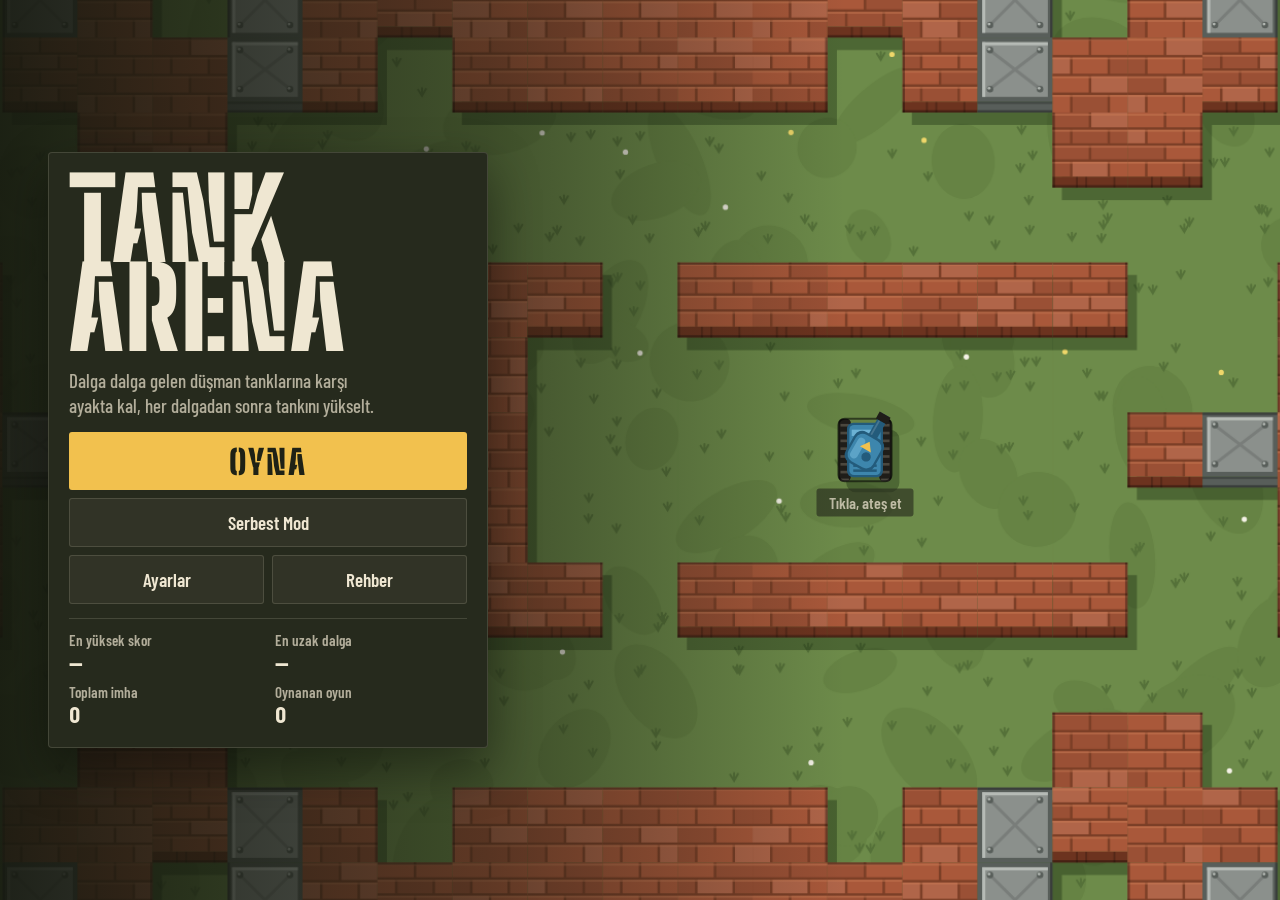
==== commit d9a23c8c: "Birleştirme: mayinci (19-debug çakışması çözüldü) Co-Authored-By: Claude Opus 5.5 <noreply@anthropic" ====
--- a/game/index.html
+++ b/game/index.html
@@ -487,6 +487,7 @@
       <li><canvas data-tank="hunter" aria-hidden="true"></canvas><div><b>Avcı</b><span>3 isabet. Yakından gelen mermiden kaçar ama uzaktan gelenden kaçamaz; uzaktan vurulunca siper alır. Seni kaybedince son gördüğü yeri arar. Ateş etmeden önce yeşil hedef ışığı yakar.</span></div></li>
       <li><canvas data-tank="tamirci" aria-hidden="true"></canvas><div><b>Tamirci</b><span>3 isabet. Silahı yok; yanındaki tankları onarır, bozulan paletini ve namlusunu hemen düzeltir. Önce onu vur.</span></div></li>
       <li><canvas data-tank="topcu" aria-hidden="true"></canvas><div><b>Ağır Topçu</b><span>5 isabet. Kısa, geniş, tek kalın namlulu ve yavaştır. Namlusu parlayınca dev bir mermi atar; mermi yavaş gelir ve çok can yakar. Ona 3 isabet ettirirsen havada patlar. İkinci mermisi geç gelir, o arada yer değiştirir.</span></div></li>
+      <li><canvas data-tank="mayinci" aria-hidden="true"></canvas><div><b>Mayıncı</b><span>3 isabet. Silahı yok; Şehir bölgesinde (34. dalgadan) gelir. Gittiği yere mayın bırakır; mayın bir saniye sonra kurulur ve üstüne ya da yanına gidersen patlar. Yanıp sönen ışığından tanırsın; ona ateş edersen uzaktan, sana zarar vermeden patlar. Sen yaklaşınca kaçar, dar geçitleri sever. Dalga bitince mayınlar kaybolur.</span></div></li>
       <li><canvas data-tank="boss" aria-hidden="true"></canvas><div><b>Komutan</b><span>Normal tankın boss'u. Her bölgenin ortasında (5, 15, 25, 35. dalga) kendi arenasında gelir. Üç evresi var; sırtındaki komuta kulesi topçu çağırır. Her gelişinde yeni saldırılar açar.</span></div></li>
       <li><canvas data-tank="fast" aria-hidden="true"></canvas><div><b>Sarı Fırtına</b><span>Keşif tankının boss'u, 10. dalgada Kum Çukuru'nda. Kırmızı çizgi boyunca hücum eder; onu çeliğe çarptırırsan sersemler.</span></div></li>
       <li><canvas data-tank="heavy" aria-hidden="true"></canvas><div><b>Demirkök</b><span>Ağır tankın boss'u, 20. dalgada Orman Kalesi'nde: koşmaz, üç mevziden birine kök salıp kale gibi savaşır. Yan taretleri ayaktayken gövdesi yarı hasar alır; zeminde çatlak çizgisi belirince kaç, çünkü oradan demir kökler fışkırıp geçici duvar bırakır. Son evrede ortaya kök salar, arkası (egzoz) zayıftır.</span></div></li>
@@ -650,7 +651,10 @@
     col: { body: '#6f8a3a', dk: '#46591f', hi: '#9fbf5a', acc: '#f2c14e' } },
   // Ağır Topçu (Kar): short wide hull, one very thick barrel, a huge slow shell that can be shot down (11-enemies updateTopcu, 10 shell bullets)
   topcu: { hp: 5, speed: 40, turn: 1.7, tTurn: 1.6, r: 22, mass: 2.5, len: 38, wid: 48, tread: 11, tR: 17, barrel: 40, bW: 15, cool: 6, bSpeed: 150, dmg: 28, bR: 11, score: 350, hold: 5, drop: 0.4, artillery: true, shape: 'howitzer',
-    col: { body: '#4a3a33', dk: '#241a16', hi: '#86695a', acc: '#ffa52e' } }
+    col: { body: '#4a3a33', dk: '#241a16', hi: '#86695a', acc: '#ffa52e' } },
+  // Mayıncı (Şehir): unarmed mine layer; drops mines where it passes, avoids the player (11m-mayinci updateMayinci)
+  mayinci: { hp: 3, speed: 98, turn: 3.4, tTurn: 3, r: 16, mass: 1, len: 38, wid: 34, tread: 8, tR: 10, barrel: 20, bW: 5, cool: 99, bSpeed: 0, dmg: 0, bR: 0, score: 220, hold: 0, drop: 0.3, miner: true,
+    col: { body: '#8a8a3e', dk: '#4f4f22', hi: '#bdbd6c', acc: '#ffd23f' } }
 };
 
 // Komutan HP per boss wave, tuned with tests/boss_probe.py so that a medium card set (and the bot) takes about 3-4 minutes from wave 15 on; the wave-5 Komutan is the easy one
@@ -739,6 +743,9 @@
   slope: { name: 'Eğimli zırh', max: 3, brief: 'Bazı mermiler zırhtan seker',
     svg: '<path d="M4 20L20 6M4 20h16M9 15l3 4M14.5 10.5l3 4"/>',
     desc: L => `Mermiler seker: önden %${30 + 10 * L}, yandan %${15 + 5 * L}, arkadan %0. Ağır mermi, lazer ve patlamada, bosslarda işlemez` },
+  thorns: { name: 'Dikenli zırh', max: 3, brief: 'Sana çarpan tank hasar alır, çarpma hasarın azalır',
+    svg: '<path d="M12 6l2 3 3-2 1 4 4 1-3 3 2 3-4 0-1 4-4-2-4 2-1-4-4 0 2-3-3-3 4-1 1-4 3 2z"/><circle cx="12" cy="12" r="2.4"/>',
+    desc: L => `Sana çarpan tank her dokunuşta ${L} isabet hasar alır; çarpma hasarın %${[20, 35, 50][L - 1]} azalır. Bosslarda: boss küçük sabit hasar alır, azalma yarı değerde işler` },
   reflex: { name: 'Refleks', max: 2, rare: true, brief: 'Gelen mermiden yana kayar',
     svg: '<path d="M3 12h9M8 8l-4 4 4 4M15 5l6 7-6 7M17 12h4"/>',
     desc: L => `Mermi gelirken tank yana kayar, bekleme ${L === 1 ? 6 : 4} sn (bosslarda iki kat). Lazer, patlama ve boss ağır mermisinde işlemez. Hazırken tankta ışık yanar` },
@@ -915,7 +922,7 @@
 function renderSynList(wrap, list) { const h = synChipsHTML(); $(list).innerHTML = h; $(wrap).classList.toggle('hidden', !h); }
 
 /* ================= rules, settings, records ================= */
-const RULES = { dmg: 1, cool: 1, err: 1, count: 1.25, alive: 0, fastFrom: 4, heavyFrom: 7, hunterFrom: 12, tamirciFrom: 13, topcuFrom: 23, maxAlive: 6, maxHunters: 3, maxTopcu: 2, dodge: 0.65, score: 1, heal: 25, hpGrow: 0.04 };
+const RULES = { dmg: 1, cool: 1, err: 1, count: 1.25, alive: 0, fastFrom: 4, heavyFrom: 7, hunterFrom: 12, tamirciFrom: 13, topcuFrom: 23, mayinciFrom: 34, maxAlive: 6, maxHunters: 3, maxTopcu: 2, maxMayinci: 2, dodge: 0.65, score: 1, heal: 25, hpGrow: 0.04 };
 const SET_DEFAULTS = { volume: 80, lastVolume: 80, vibration: true, shake: true, aimAssist: true, minimap: true, stickSize: 'm', swapSticks: false, effects: 'high', orientation: 'auto' };
 const SET = (() => {
   const saved = store.get('tankArena.settings', null);
@@ -1072,7 +1079,7 @@
   wave: 0, score: 0, kills: 0, shots: 0, hits: 0, hurt: 0, fade: 0, god: false,
   buffs: freshBuffs(), buffMax: freshBuffs(), bushHint: false, beaten: new Set(), resume: null, overFree: null,
   D: RULES, dodges: 0, covers: 0,
-  up: {}, strikes: [], jet: null, airQ: 0, stage: null, tele: [], pieces: [], introGate: false, introSeen: false,
+  up: {}, strikes: [], jet: null, airQ: 0, stage: null, tele: [], pieces: [], mines: [], introGate: false, introSeen: false,
   tank: 'std', upMode: 'cards', evoWait: 0, noEvo: false, sandbox: false, sbx: null, sbxWin: false
 };
 const upL = k => G.up[k] | 0;
@@ -1840,11 +1847,31 @@
   t.smokeT -= dt;
   if (t.smokeT <= 0) { t.smokeT = 0.12; addPart('smoke', t.x + rand(-6, 6), t.y + rand(-6, 6), rand(-10, 10), rand(-10, 10), rand(0.8, 1.3), rand(10, 16), 22, 1.5); }
 }
+/* ===== 1.5.6 Dikenli zırh (thorns): a tank that touches the player is hurt, and the player takes less contact damage ===== */
+// Ordinary tanks never ram: the touch just hurts them (L hits per touch, 0.7 s per enemy). Boss rams (damagePlayer without a bullet, next to a boss) are cut by RED[L-1], by half against a boss, and the boss takes a small fixed
+// hit per touch (BOSS[L-1], 2.2 s cooldown) so its charges stay dangerous. damagePlayer reads contactK(b); a caller can force b.ram = true / false (mines and Topçu shells say false).
+const THORN = { red: [0.2, 0.35, 0.5], bossK: 0.5, cd: 0.7, bossCd: 2.2, boss: [2, 4, 6], touch: 3 };
+function thornHit(e) {
+  const L = upL('thorns'), p = G.player; if (!L || e.dead || G.time < (e.thT || 0)) return;
+  const boss = e.isBoss || e.type === 'boss'; e.thT = G.time + (boss ? THORN.bossCd : THORN.cd);
+  const x = p.x + (e.x - p.x) * p.r / (p.r + e.r), y = p.y + (e.y - p.y) * p.r / (p.r + e.r);
+  sparks(x, y, 6, '#ffe9a8', 200); Sound.metal(volAt(x, y));
+  hurtEnemy(e, boss ? THORN.boss[L - 1] : L, x, y, Math.atan2(e.y - p.y, e.x - p.x));
+}
+function contactK(b) { // damage multiplier for a contact hit on the player (1 = none)
+  const L = upL('thorns'), p = G.player; if (!L || !p || b.owner !== 1 || b.ram === false || b.mine) return 1;
+  let near = null;
+  for (const e of G.enemies) if (!e.dead && dist2(e.x, e.y, p.x, p.y) < (e.r + p.r + THORN.touch + 1) * (e.r + p.r + THORN.touch + 1)) { near = e; if (e.isBoss || e.type === 'boss') break; }
+  if (!near) return 1;
+  if (b.ram !== true && (b.life !== undefined || b.vx !== 0 || b.vy !== 0)) return 1; // a bullet, not a bump
+  return 1 - THORN.red[L - 1] * (near.isBoss || near.type === 'boss' ? THORN.bossK : 1);
+}
 function separateTanks() {
   const list = G.player && G.player.alive ? [G.player, ...G.enemies] : G.enemies;
   for (let i = 0; i < list.length; i++) for (let j = i + 1; j < list.length; j++) {
     const a = list[i], b = list[j]; if (a.dead || b.dead) continue;
     const dx = b.x - a.x, dy = b.y - a.y, rr = a.r + b.r, dd = dx * dx + dy * dy;
+    if ((a === G.player || b === G.player) && dd < (rr + THORN.touch) * (rr + THORN.touch) && G.state === 'play' && upL('thorns')) thornHit(a === G.player ? b : a);
     if (dd >= rr * rr) continue;
     const d = Math.sqrt(dd), push = rr - d, ma = a.spec.mass, mb = b.spec.mass, tot = ma + mb;
     const nx = d > 1e-4 ? dx / d : 1, ny = d > 1e-4 ? dy / d : 0;
@@ -1976,7 +2003,7 @@
     for (let k = 0; k < 6; k++) { const a = rand(0, TAU); addPart('glow', b.x, b.y, Math.cos(a) * 90, Math.sin(a) * 90, 0.3, 12, 0, 4, 'blue'); }
     Sound.shield(); return;
   }
-  p.hp -= b.dmg * synTaken(b); p.flash = 0.12; p.hurtT = G.time; G.hurt = 0.45; shake(7); Sound.hurt(); vibrate(35);
+  p.hp -= b.dmg * synTaken(b) * contactK(b); p.flash = 0.12; p.hurtT = G.time; G.hurt = 0.45; shake(7); Sound.hurt(); vibrate(35);
   sparks(b.x, b.y, 6, '#ffb08a', 200);
   if (p.hp <= 0) { p.hp = 0; killPlayer(); }
 }
@@ -2348,18 +2375,19 @@
     ph: ok('heavy') && w > D.heavyFrom ? Math.min(0.45, 0.04 + 0.02 * (w - D.heavyFrom)) : 0,
     pu: ok('hunter') && w > D.hunterFrom ? Math.min(0.5, 0.04 + 0.03 * (w - D.hunterFrom)) : 0,
     pt: ok('tamirci') && w > D.tamirciFrom ? Math.min(0.15, 0.03 + 0.015 * (w - D.tamirciFrom)) : 0,
-    pa: ok('topcu') && w > D.topcuFrom && themeFor(w).key === 'snow' ? Math.min(0.12, 0.03 + 0.01 * (w - D.topcuFrom)) : 0 }; // Ağır Topçu: the Kar roster only (waves 24-29; 23 has exactly one)
+    pa: ok('topcu') && w > D.topcuFrom && themeFor(w).key === 'snow' ? Math.min(0.12, 0.03 + 0.01 * (w - D.topcuFrom)) : 0, // Ağır Topçu: the Kar roster only (waves 24-29; 23 has exactly one)
+    pm: w > D.mayinciFrom && themeFor(w).key === 'city' ? Math.min(0.1, 0.03 + 0.012 * (w - D.mayinciFrom)) : 0 }; // Mayıncı (1.5.6): the Şehir roster only (wave 34 has exactly one, 36-39 rise to 10%); in no REGION_BAN
 }
 function buildRoster(w) {
   const D = G.D, list = [];
   if (w % 5 === 0) return { list: ['boss'], maxAlive: 1 }; // boss stage: only the boss on the field, no escorts (startBossStage spawns it)
   const rk = 1 + 0.12 * removedN(), total = clamp(Math.round((3 + w + Math.floor(w / 2)) * D.count * rk), 3, Math.round((20 + Math.floor(Math.max(0, w - 20) / 3)) * rk));
-  const { pf, ph, pu, pt, pa } = typeShares(w); // topcu is drawn first below: Serbest Mod bans nothing, so the shares can add up past 1 there
-  for (let i = 0; i < total; i++) { const r = Math.random(); list.push(r < pa ? 'topcu' : r < pa + ph ? 'heavy' : r < pa + ph + pf ? 'fast' : r < pa + ph + pf + pu ? 'hunter' : r < pa + ph + pf + pu + pt ? 'tamirci' : 'basic'); }
+  const { pf, ph, pu, pt, pa, pm } = typeShares(w); // topcu is drawn first below: Serbest Mod bans nothing, so the shares can add up past 1 there
+  for (let i = 0; i < total; i++) { const r = Math.random(); list.push(r < pa ? 'topcu' : r < pa + ph ? 'heavy' : r < pa + ph + pf ? 'fast' : r < pa + ph + pf + pu ? 'hunter' : r < pa + ph + pf + pu + pt ? 'tamirci' : r < pa + ph + pf + pu + pt + pm ? 'mayinci' : 'basic'); }
   shuffle(list);
   // a type's first wave: exactly one of it (the roster above has none yet), placed a little way into the wave; never for a type the region rule removed
-  const first = w === D.fastFrom ? 'fast' : w === D.heavyFrom ? 'heavy' : w === D.hunterFrom ? 'hunter' : w === D.tamirciFrom ? 'tamirci' : w === D.topcuFrom && themeFor(w).key === 'snow' ? 'topcu' : null;
-  if (first && !typeBanned(first)) list[Math.min(list.length - 1, first === 'tamirci' || first === 'topcu' ? 3 : 1 + Math.floor(Math.random() * 2))] = first;
+  const first = w === D.fastFrom ? 'fast' : w === D.heavyFrom ? 'heavy' : w === D.hunterFrom ? 'hunter' : w === D.tamirciFrom ? 'tamirci' : w === D.topcuFrom && themeFor(w).key === 'snow' ? 'topcu' : w === D.mayinciFrom && themeFor(w).key === 'city' ? 'mayinci' : null;
+  if (first && !typeBanned(first)) list[Math.min(list.length - 1, first === 'tamirci' || first === 'topcu' || first === 'mayinci' ? 3 : 1 + Math.floor(Math.random() * 2))] = first;
   const alive = Math.min(6, 3 + Math.ceil(w / 2)) + (w > 12 ? Math.min(6, 1 + Math.floor((w - 13) / 5)) : 0) + D.alive;
   return { list, maxAlive: Math.min(D.maxAlive, alive) };
 }
@@ -2470,7 +2498,8 @@
   heavy: ['tankArena.seenHeavy', 'Yeni düşman: Ağır. Yavaş ama çok sağlam, çift namlu ateş eder.'],
   hunter: ['tankArena.seenHunter', 'Yeni düşman: Avcı. Yakından gelen mermiden kaçar, uzaktan vurulunca siper alır; ateş etmeden önce yeşil hedef ışığı yakar.'],
   tamirci: ['tankArena.seenTamirci', 'Yeni düşman: Tamirci. Silahı yok; yanındaki tankları onarır. Önce onu vur.'],
-  topcu: ['tankArena.seenTopcu', 'Yeni düşman: Ağır Topçu. Namlusu parlayınca dev bir mermi atar; mermiye 3 isabet ettirirsen havada patlar. İkinci mermisi geç gelir.'] };
+  topcu: ['tankArena.seenTopcu', 'Yeni düşman: Ağır Topçu. Namlusu parlayınca dev bir mermi atar; mermiye 3 isabet ettirirsen havada patlar. İkinci mermisi geç gelir.'],
+  mayinci: ['tankArena.seenMayinci', 'Yeni düşman: Mayıncı. Geçtiği yere mayın bırakır; mayınları vurarak patlatabilirsin.'] };
 function spawnEnemy(type, x, y) {
   if (type === 'boss') { // debug / old paths: a boss in an ordinary wave (no phases, no stage)
     const a = Math.atan2(G.player.y - y, G.player.x - x), e = spawnBoss(bossDefAt(G.wave) || BOSS_DEFS.komutan, x, y, a);
@@ -2479,7 +2508,7 @@
   const e = makeTank(type, x, y), p = G.player;
   const a = Math.atan2(G.map.n * T / 2 - y, G.map.n * T / 2 - x); // a new tank faces the map centre (it knows nothing of the player)
   e.angle = Math.round(a / (Math.PI / 2)) * (Math.PI / 2); e.turret = e.angle;
-  e.cool = type === 'topcu' ? rand(2.5, 4) : rand(0.9, 1.7) * G.mods.cool; e.speedMul = G.mods.speed; e.coolMul = G.mods.cool; e.aimErr = rand(-G.mods.err, G.mods.err);
+  e.cool = type === 'topcu' ? rand(2.5, 4) : type === 'mayinci' ? 99 : rand(0.9, 1.7) * G.mods.cool; e.speedMul = G.mods.speed; e.coolMul = G.mods.cool; e.aimErr = rand(-G.mods.err, G.mods.err);
   if (G.mods.hp > 1) e.hp = e.maxHp = Math.max(1, Math.round(e.spec.hp * G.mods.hp)); // later waves bring tougher tanks
   if (!(G.contactT <= G.time)) G.contactT = G.time; // no hint: a new tank patrols until it sees or hears something
   G.enemies.push(e);
@@ -2496,6 +2525,7 @@
       let ty = G.queue.shift();
       if (ty === 'tamirci' && G.enemies.filter(o => o.type === 'tamirci').length + G.portals.filter(q => q.type === 'tamirci').length >= 2) ty = 'basic'; // at most two Tamirci on the field
       if (ty === 'topcu' && G.enemies.filter(o => o.type === 'topcu').length + G.portals.filter(q => q.type === 'topcu').length >= RULES.maxTopcu) ty = 'basic'; // at most two Ağır Topçu on the field
+      if (ty === 'mayinci' && G.enemies.filter(o => o.type === 'mayinci').length + G.portals.filter(q => q.type === 'mayinci').length >= RULES.maxMayinci) ty = 'basic'; // at most two Mayıncı (six mines) on the field
       if (ty === 'hunter' && G.enemies.filter(o => o.type === 'hunter').length + G.portals.filter(q => q.type === 'hunter').length >= RULES.maxHunters) ty = 'basic'; // and a few Avcı at once
       G.portals.push({ x: sp.x, y: sp.y, t: 0, dur: 1.15, type: ty, done: false }); G.spawnTimer = rand(0.7, 1.5) * G.mods.pace; Sound.spawn(volAt(sp.x, sp.y));
     } else G.spawnTimer = 0.25;
@@ -2517,6 +2547,7 @@
   if (s.smart) { updateHunter(e, dt); return; }
   if (s.medic) { updateTamirci(e, dt); return; }
   if (s.artillery) { updateTopcu(e, dt); return; }
+  if (s.miner) { updateMayinci(e, dt); return; }
   e.cool -= dt; e.flash = Math.max(0, e.flash - dt); e.recoil = Math.max(0, e.recoil - dt * 6);
   e.hidden = m.at(e.x, e.y) === BUSH;
   e.senseT -= dt;
@@ -2920,7 +2951,7 @@
     const c = c0 + dc, r = r0 + dr; if (c < 0 || r < 0 || c >= m.n || r >= m.n || m.t[r * m.n + c] !== BRICK) continue;
     const cx = c * T + T / 2, cy = r * T + T / 2; if (dist2(cx, cy, x, y) < (R + T * 0.4) * (R + T * 0.4)) destroyBrick(m, c, r, volAt(cx, cy));
   }
-  if (p.alive && !b.hitP && dist2(x, y, p.x, p.y) < (R + p.r * 0.5) * (R + p.r * 0.5)) damagePlayer({ x: p.x, y: p.y, dmg: Math.max(1, Math.round(b.dmg * TOPCU.splash)), owner: 1, vx: 0, vy: 0 });
+  if (p.alive && !b.hitP && dist2(x, y, p.x, p.y) < (R + p.r * 0.5) * (R + p.r * 0.5)) damagePlayer({ x: p.x, y: p.y, dmg: Math.max(1, Math.round(b.dmg * TOPCU.splash)), owner: 1, vx: 0, vy: 0, ram: false });
 }
 function shellHit(c, a) { // a player shell touched an Ağır Topçu shell: one "hit point" whatever the damage; the third pops it
   c.sh--; c.shT = 0.18;
@@ -5387,6 +5418,135 @@
 };
 SH.deathLen = BOSS_DEFS.sonhisar.deathLen;
 BOSS_ON[40] = 'sonhisar';
+/* ================= Mayıncı (Şehir, 1.5.6) ================= */
+// An unarmed light tank that lays mines. It only knows what it saw or heard (updateAware fills e.lk): it walks to choke points (corridors) 5-9 tiles around the last-known player position,
+// drops a mine behind it every MAYIN.drop seconds (max 3 live per Mayıncı, 6 on the map) and runs from a player who sees it within MAYIN.flee tiles.
+// A mine (G.mines) arms after MAYIN.arm s (blinking red light; amber and steady before), blows when the player comes within MAYIN.trigger px, and can be shot (any player shell, one hit) to blow it harmlessly from afar.
+// Enemies never trigger a mine and are not hurt by it. Mines are removed when the wave leaves the fight phase (updateMines, called from updatePlay before the workshop freeze).
+NUKE_WEIGHT.mayinci = 1;
+const MAYIN = { drop: [4, 6], perMax: 3, mapMax: 6, arm: 1, trigger: 26, r: 11, blast: 52, dmg: 12, flee: 4.5, first: [1.5, 2.8], chain: true };
+function mineTileOk(x, y) { const v = G.map.at(x, y); return !blocksTank(v) && v !== BUSH; }
+function mineChoke(x, y) { // a corridor tile: walls on both sides of one axis, open along the other
+  const m = G.map, c = Math.floor(x / T), r = Math.floor(y / T), w = d => blocksTank(m.get(c + d[0], r + d[1]));
+  return (w([-1, 0]) && w([1, 0]) && !w([0, -1]) && !w([0, 1])) || (w([0, -1]) && w([0, 1]) && !w([-1, 0]) && !w([1, 0]));
+}
+function mineSpot(e) { // a free tile 5-9 tiles around the last-known position, corridors preferred
+  const m = G.map, n = m.n, lk = e.lk; let best = null, bs = -1e9;
+  for (let k = 0; k < 22; k++) {
+    const a = rand(0, TAU), r = rand(5, 9) * T, x = lk.x + Math.cos(a) * r, y = lk.y + Math.sin(a) * r, c = Math.floor(x / T), rr = Math.floor(y / T);
+    if (c < 2 || rr < 2 || c > n - 3 || rr > n - 3 || !mineTileOk(x, y)) continue;
+    const cx = c * T + T / 2, cy = rr * T + T / 2;
+    let sc = Math.random() * 1.6 - Math.hypot(cx - e.x, cy - e.y) / T * 0.08 + (mineChoke(cx, cy) ? 3 : 0);
+    for (const o of G.enemies) if (o !== e && o.type === 'mayinci' && !o.dead && o.my && o.my.g && dist2(o.my.g.x, o.my.g.y, cx, cy) < (4 * T) * (4 * T)) sc -= 3; // two Mayıncı do not share a corner
+    if (sc > bs) { bs = sc; best = { c, r: rr, x: cx, y: cy }; }
+  }
+  return best;
+}
+function mineDrop(e) {
+  const mines = G.mines || (G.mines = []), mine = e.mineN || 0;
+  if (mine >= MAYIN.perMax || mines.length >= MAYIN.mapMax) return false;
+  const x = e.x - Math.cos(e.angle) * e.r * 0.8, y = e.y - Math.sin(e.angle) * e.r * 0.8;
+  if (!mineTileOk(x, y)) return false;
+  for (const q of mines) if (dist2(q.x, q.y, x, y) < (1.6 * T) * (1.6 * T)) return false;
+  if (G.portals.some(q => dist2(q.x, q.y, x, y) < (1.5 * T) * (1.5 * T))) return false;
+  mines.push({ x, y, age: 0, armed: false, dead: false, own: e.id, w: G.wave, ph: rand(0, TAU) });
+  for (let k = 0; k < 4; k++) addPart('dust', x, y, rand(-24, 24), rand(-24, 24), rand(0.3, 0.5), rand(8, 12), 14, 2);
+  return true;
+}
+function updateMayinci(e, dt) {
+  const s = e.spec, p = G.player, m = G.map, my = e.my || (e.my = { t: rand(MAYIN.first[0], MAYIN.first[1]), g: null, tf: null, gT: 0 });
+  e.cool = 99; e.flash = Math.max(0, e.flash - dt); e.recoil = 0; e.hidden = m.at(e.x, e.y) === BUSH;
+  e.senseT -= dt;
+  if (e.senseT <= 0) {
+    e.senseT = 0.1 + Math.random() * 0.08;
+    if (p.alive) { e.distP = Math.hypot(p.x - e.x, p.y - e.y); e.canSee = sees(e, p, 0); } else { e.canSee = false; e.distP = 1e9; }
+  }
+  updateAware(e, dt); // fills e.lk (seen / heard / hinted position); its own goals are not used here
+  const now = G.time, trB = !!e.pt && e.pt.tread > 0, pk = e.pt && e.pt.engine > 0 ? 0.5 : 1, before = e.angle, ox = e.x, oy = e.y;
+  // goal: a choke point near the last-known position (or an ordinary patrol spot while it knows nothing)
+  const reached = my.g && dist2(my.g.x, my.g.y, e.x, e.y) < (AWARE.reach * T) * (AWARE.reach * T);
+  if (!my.g || reached || now - my.gT > 12 || (e.lk && e.lk.t > my.gT && dist2(e.lk.x, e.lk.y, my.g.x, my.g.y) > (11 * T) * (11 * T))) {
+    const g = e.lk ? mineSpot(e) : patrolSpot(e);
+    if (g) { my.g = g; my.gT = now; const n = m.n; if (!my.tf || my.tf.length !== n * n) my.tf = new Float32Array(n * n); dijkstra(m, g.r * n + g.c, my.tf, null); e.wp = null; } else { my.g = null; my.gT = now - 11; }
+  }
+  let goal = null;
+  if (!trB) {
+    my.fleeT = (my.fleeT || 0) - dt; if (e.canSee && e.distP < MAYIN.flee * T) my.fleeT = 1.3;
+    if (my.fleeT > 0 && e.canSee) { // it does not fight: run from a player who sees it (and keep running a moment)
+      const a = tamFlee(e); if (a !== null) goal = { x: e.x + Math.cos(a) * 60, y: e.y + Math.sin(a) * 60, c: -1, r: -1, free: true };
+    } else if (my.g && my.tf) {
+      if (!e.wp || dist2(e.wp.x, e.wp.y, e.x, e.y) < 25) { e.wp = nextWaypoint(e, my.tf); e.wpBest = 1e9; e.stuckT = 0; }
+      goal = e.wp;
+    }
+  }
+  if (goal && !goal.free && blocksTank(m.get(goal.c, goal.r))) { e.wp = randomNeighbor(e); goal = null; }
+  if (goal) {
+    const desired = Math.atan2(goal.y - e.y, goal.x - e.x);
+    e.angle = turnTo(e.angle, desired, s.turn * dt);
+    const diff = Math.abs(angDiff(e.angle, desired)), spd = diff < 0.55 ? s.speed * e.speedMul * pk * (1 - diff * 0.9) : 0;
+    moveTank(e, Math.cos(e.angle) * spd * dt, Math.sin(e.angle) * spd * dt);
+    if (!goal.free) {
+      const dw = Math.hypot(goal.x - e.x, goal.y - e.y);
+      if (dw < e.wpBest - 0.5) { e.wpBest = dw; e.stuckT = 0; } else e.stuckT += dt;
+      if (e.stuckT > 1.2) { e.wp = randomNeighbor(e); e.wpBest = 1e9; e.stuckT = 0; }
+    }
+  }
+  if (dt > 0) { e.avx = (e.x - ox) / dt; e.avy = (e.y - oy) / dt; }
+  e.turret = turnTo(e.turret, e.canSee && p.alive ? Math.atan2(p.y - e.y, p.x - e.x) : e.lookT > 0 ? e.lookA : e.angle, s.tTurn * 0.6 * dt); // the stub follows the player it watches
+  trackUpdate(e, (e.x - ox) * Math.cos(e.angle) + (e.y - oy) * Math.sin(e.angle), angDiff(before, e.angle));
+  // mines: only while it is actually moving; a corridor tile is preferred for 1.5 s after the timer is up
+  if (Math.hypot(e.avx, e.avy) > 20) my.t -= dt;
+  if (my.t <= 0 && (mineChoke(e.x, e.y) || my.t < -1.5) && mineDrop(e)) { e.mineN = (e.mineN || 0) + 1; my.t = rand(MAYIN.drop[0], MAYIN.drop[1]); }
+  damageSmoke(e, dt);
+}
+const mineCount = id => (G.mines || []).filter(q => !q.dead && q.own === id).length;
+function mineBoom(q, shot) {
+  if (q.dead) return; q.dead = true;
+  const p = G.player, R = MAYIN.blast, x = q.x, y = q.y;
+  explode(x, y, 0.75); addDecals(G.map, [{ k: 'scorch', x, y, r: R * 0.7 }]); addPart('ring', x, y, 0, 0, 0.3, 8, R * 2, 0, '255,190,90'); sparks(x, y, 10, '#ffd27a', 260);
+  shake(5 * prox(x, y)); Sound.pop(volAt(x, y));
+  if (p.alive && dist2(x, y, p.x, p.y) < (R + p.r * 0.5) * (R + p.r * 0.5)) {
+    damagePlayer({ x: p.x, y: p.y, dmg: Math.max(1, Math.round(MAYIN.dmg * G.mods.dmg)), owner: 1, vx: 0, vy: 0, ram: false, mine: true });
+    if (!shot) addText(p.x, p.y - 28, 'Mayın!', '#ffd27a', 16);
+  }
+  if (MAYIN.chain) for (const o of G.mines) if (!o.dead && dist2(x, y, o.x, o.y) < (R * 0.9) * (R * 0.9)) mineBoom(o, true); // neighbours go off with it
+}
+function updateMines(dt) {
+  const ms = G.mines; if (!ms || !ms.length) return;
+  if (G.phase !== 'fight' || ms.some(q => q.w !== G.wave)) { // the wave is over (or another one began): the mines go quietly
+    for (const q of ms) if (!q.dead && onScreen(q.x, q.y, 40)) addPart('dust', q.x, q.y, rand(-16, 16), rand(-16, 16), 0.5, 10, 16, 1);
+    G.mines = []; return;
+  }
+  const p = G.player;
+  for (const q of ms) {
+    if (q.dead) continue;
+    q.age += dt; if (!q.armed && q.age >= MAYIN.arm) q.armed = true;
+    for (const b of G.bullets) { // a player shell that passes over a mine sets it off (armed or not)
+      if (b.dead || b.owner !== 0 || q.dead) continue;
+      const x1 = b.x - b.vx * dt, y1 = b.y - b.vy * dt, dx = b.x - x1, dy = b.y - y1, l2 = dx * dx + dy * dy, t = l2 ? clamp(((q.x - x1) * dx + (q.y - y1) * dy) / l2, 0, 1) : 0, rr = MAYIN.r + (b.r || 3);
+      if (dist2(q.x, q.y, x1 + dx * t, y1 + dy * t) < rr * rr) { if (!b.pierce) b.dead = true; mineBoom(q, true); }
+    }
+    if (!q.dead && q.armed && p.alive && dist2(q.x, q.y, p.x, p.y) < MAYIN.trigger * MAYIN.trigger) mineBoom(q, false);
+  }
+  if (ms.some(q => q.dead)) G.mines = ms.filter(q => !q.dead);
+}
+function drawMines() {
+  const ms = G.mines; if (!ms || !ms.length || G.state === 'menu') return;
+  for (const q of ms) {
+    if (q.dead || !onScreen(q.x, q.y, 30)) continue;
+    const R = MAYIN.r, on = q.armed ? Math.sin(G.time * 9 + q.ph) > -0.15 : true;
+    ctx.fillStyle = 'rgba(0,0,0,.35)'; ctx.beginPath(); ctx.ellipse(q.x + 2, q.y + 3, R + 1, R * 0.8, 0, 0, TAU); ctx.fill();
+    ctx.fillStyle = '#1b1c1e'; ctx.beginPath(); ctx.arc(q.x, q.y, R, 0, TAU); ctx.fill();
+    ctx.strokeStyle = '#ffd23f'; ctx.lineWidth = 2.4; ctx.setLineDash([4.2, 3.4]); ctx.beginPath(); ctx.arc(q.x, q.y, R - 1.6, 0, TAU); ctx.stroke(); ctx.setLineDash([]); // hazard ring
+    ctx.fillStyle = '#3a3c40'; ctx.beginPath(); ctx.arc(q.x, q.y, R * 0.55, 0, TAU); ctx.fill();
+    const col = q.armed ? '#ff3a2a' : '#ffb02a';
+    if (on) {
+      if (fxScale === 1 && q.armed) { ctx.globalCompositeOperation = 'lighter'; ctx.globalAlpha = 0.7; const gs = 34; ctx.drawImage(SPR.fire, q.x - gs / 2, q.y - gs / 2, gs, gs); ctx.globalAlpha = 1; ctx.globalCompositeOperation = 'source-over'; }
+      ctx.fillStyle = col; ctx.beginPath(); ctx.arc(q.x, q.y, 3.4, 0, TAU); ctx.fill();
+      ctx.fillStyle = '#fff4d0'; ctx.beginPath(); ctx.arc(q.x - 0.8, q.y - 0.8, 1.2, 0, TAU); ctx.fill();
+    }
+  }
+}
 /* ================= input ================= */
 let STICK_R = 56; // set from the joystick size setting
 const mkStick = () => ({ id: null, ox: 0, oy: 0, vx: 0, vy: 0, t0: 0, max: 0 });
@@ -6094,6 +6254,7 @@
   G.hurt = Math.max(0, G.hurt - rdt);
   updatePhase(rdt);
   if (G.state !== 'play') return;
+  if (G.mines && G.mines.length && G.phase !== 'fight') updateMines(0); // 11m: the mines of a finished wave go
   if (G.phase === 'upgrade') { // world waits behind the workshop
     TT.frozenTick(rdt);
     if (G.evoWait > 0 && (G.evoWait -= rdt) <= 0) { G.evoWait = 0; hideBanner(); showUpgrades(); }
@@ -6115,6 +6276,7 @@
   nukeUpdate(dt); // hook (C)
   separateTanks();
   updateBullets(dt);
+  updateMines(dt); // 11m: Mayıncı mines arm, blow under the player, are shot off
   updateStrikes(dt);
   updatePieces(dt);
   updatePickups(dt);
@@ -6203,6 +6365,7 @@
   if (m.frame) { ctx.strokeStyle = m.theme.steelDk; ctx.lineWidth = 12; ctx.strokeRect(-6, -6, m.w + 12, m.h + 12); ctx.strokeStyle = m.theme.steel; ctx.lineWidth = 3; ctx.strokeRect(-1.5, -1.5, m.w + 3, m.h + 3); }
   drawTreads();
   drawPieces();
+  drawMines(); // 11m
   drawTele();
   drawPortals();
   const p = G.player, pAlive = !!(p && p.alive), cloak = G.buffs.stealth > 0;
@@ -6451,6 +6614,17 @@
     for (let k = -2; k < 5; k++) { g.beginPath(); g.moveTo(-L / 2 + 3 + k * 5, hy + hh); g.lineTo(-L / 2 + 6 + k * 5, hy + hh); g.lineTo(-L / 2 + 6 + k * 5 + hh, hy); g.lineTo(-L / 2 + 3 + k * 5 + hh, hy); g.closePath(); g.globalAlpha = alpha * 0.75; g.fill(); }
     g.restore(); g.globalAlpha = alpha;
   }
+  if (s.miner) { // Mayıncı: a rear rack holding three mines (hazard rim, one amber light each) and a dark dropper chute at the very back
+    g.fillStyle = '#26271a'; rrect(g, -L / 2 - 1.5, -W / 2 + tw - 1, 11, W - 2 * tw + 2, 2); g.fill();
+    for (let k = 0; k < 3; k++) {
+      const yy = -(W - 2 * tw) / 2 + (W - 2 * tw) * (k + 0.5) / 3, cx = -L / 2 + 4.2;
+      g.fillStyle = '#17171a'; g.beginPath(); g.arc(cx, yy, 3.5, 0, TAU); g.fill();
+      g.strokeStyle = c.acc; g.lineWidth = 1; g.beginPath(); g.arc(cx, yy, 3.5, 0, TAU); g.stroke();
+      g.fillStyle = Math.sin(G.time * 5 + (t.id | 0) + k * 2.1) > 0 ? '#ff5a3a' : '#7a2a1c'; g.beginPath(); g.arc(cx, yy, 1.1, 0, TAU); g.fill();
+    }
+    g.fillStyle = c.acc; for (let k = 0; k < 3; k++) { g.beginPath(); g.moveTo(-L / 2 + 11 + k * 4.2, hy + 1); g.lineTo(-L / 2 + 13.6 + k * 4.2, hy + 1); g.lineTo(-L / 2 + 11 + k * 4.2 + hh * 0.5 + 2.6, hy + hh - 1); g.lineTo(-L / 2 + 8.4 + k * 4.2 + hh * 0.5 + 2.6, hy + hh - 1); g.closePath(); g.fill(); } // hazard chevrons
+    g.globalAlpha = alpha;
+  }
   if (U.armor) { // Zırh plakası: one skirt plate per level along each track, front first
     const sw = (L - 6) / 5, ph = tw * 0.8;
     for (let k = 0; k < U.armor; k++) {
@@ -6461,6 +6635,12 @@
         g.fillStyle = 'rgba(0,0,0,.4)'; g.fillRect((x0 + x1) / 2 - 0.75, y0 + ph / 2 - 0.4, 1.5, 1.5);
       }
     }
+  }
+  if (U.thorns) { // Dikenli zırh: steel spikes on the front bumper and along the track skirts, two more per level
+    const nF = 2 + U.thorns, step = (W - 4) / (nF + 1);
+    g.fillStyle = '#d7dadd'; g.strokeStyle = 'rgba(0,0,0,.55)'; g.lineWidth = 0.8;
+    for (let k = 1; k <= nF; k++) { const yy = -W / 2 + 2 + k * step; g.beginPath(); g.moveTo(L / 2 - 1.5, yy - 2.4); g.lineTo(L / 2 + 4.6, yy); g.lineTo(L / 2 - 1.5, yy + 2.4); g.closePath(); g.fill(); g.stroke(); }
+    for (let k = 0; k < U.thorns; k++) for (const sgn of [-1, 1]) { const xx = L / 2 - 9 - k * 7; g.beginPath(); g.moveTo(xx - 2, sgn * (W / 2 + 0.2)); g.lineTo(xx, sgn * (W / 2 + 4.2)); g.lineTo(xx + 2, sgn * (W / 2 + 0.2)); g.closePath(); g.fill(); g.stroke(); }
   }
   if (U.repair) { // Onarım robotu: drone dock on the front deck
     const bx = L / 2 - 8.8, by = W / 2 - tw - 3.6;
@@ -6493,6 +6673,14 @@
     g.fillStyle = '#c7ccd1'; g.beginPath(); g.arc(ln - 2, 0, 4.2, 0, TAU); g.fill(); // wrench head: open jaw at the tip
     g.fillStyle = '#2b2823'; g.fillRect(ln - 1.6, -1.6, 4.4, 3.2); g.lineWidth = 0.9; g.strokeStyle = '#2b2823'; g.beginPath(); g.arc(ln - 2, 0, 4.2, 0, TAU); g.stroke();
     if (on) { g.fillStyle = '#9dff90'; g.globalAlpha = alpha * (0.6 + 0.4 * Math.sin(G.time * 16)); g.beginPath(); g.arc(ln + 1, 0, 2.2, 0, TAU); g.fill(); g.globalAlpha = alpha; }
+  }
+  else if (s.miner) { // Mayıncı: no gun; a short sensor stub with a round mine-detector dish
+    g.strokeStyle = '#17171a'; g.lineWidth = 5; g.lineCap = 'round'; g.beginPath(); g.moveTo(2, 0); g.lineTo(s.barrel - 6, 0); g.stroke();
+    g.strokeStyle = c.dk; g.lineWidth = 3; g.beginPath(); g.moveTo(2, 0); g.lineTo(s.barrel - 6, 0); g.stroke();
+    g.fillStyle = '#17171a'; g.beginPath(); g.arc(s.barrel - 3, 0, 7, 0, TAU); g.fill();
+    g.fillStyle = c.hi; g.beginPath(); g.arc(s.barrel - 3, 0, 5.4, 0, TAU); g.fill();
+    g.strokeStyle = c.dk; g.lineWidth = 1; g.beginPath(); g.arc(s.barrel - 3, 0, 3.2, 0, TAU); g.moveTo(s.barrel - 8.4, 0); g.lineTo(s.barrel + 2.4, 0); g.moveTo(s.barrel - 3, -5.4); g.lineTo(s.barrel - 3, 5.4); g.stroke();
+    g.fillStyle = c.acc; g.beginPath(); g.arc(s.barrel - 3, 0, 1.6, 0, TAU); g.fill();
   }
   else if (t.pt && t.pt.barrel > 0) { // jammed barrel: bent upward with a scorched tip
     g.save(); g.rotate(-0.2); barrel(s, rec, c, g); g.fillStyle = '#17110f'; g.fillRect(s.barrel - 7, -s.bW * 0.7, 7, s.bW * 1.4); g.restore();
@@ -7710,6 +7898,9 @@
   for (const e of G.enemies) { const dd = dist2(e.x, e.y, p.x, p.y); if (dd < best) { best = dd; target = e; } }
   let tamB = 1e18; // a visible Tamirci comes first
   for (const e of G.enemies) if (e.type === 'tamirci' && !e.dead && !e.hidden && !G.boss) { const dd = dist2(e.x, e.y, p.x, p.y); if (dd < tamB && dd < (T * 13) * (T * 13) && los(p.x, p.y, e.x, e.y)) { tamB = dd; target = e; best = dd; } }
+  let mineB = (T * 5) * (T * 5), mineT = null; // 1.5.6: a Mayıncı mine 1.5-5 tiles away in plain sight is shot first (a careful player does the same)
+  for (const q of G.mines || []) { const dd = dist2(q.x, q.y, p.x, p.y); if (!q.dead && dd < mineB && dd > (T * 1.5) * (T * 1.5) && los(p.x, p.y, q.x, q.y)) { mineB = dd; mineT = q; } }
+  if (mineT) { target = mineT; best = mineB; }
   bot.t -= dt;
   if (target) {
     bot.aim = Math.atan2(target.y - p.y, target.x - p.x); bot.fire = !bot.hold;
@@ -7803,7 +7994,8 @@
     // start any BOSS_DEFS key (also sandboxOnly ones) at wave w with its own arena; the intro runs (bossSkip ends it)
     bossStart(key, w) { G.forceBoss = key; G.wave = (w || 25) - 1; nextWave(); G.forceBoss = null; return this.bossInfo(); },
     bossSkip() { G.introSeen = true; G.phaseT = Math.max(G.phaseT, 0.3); bossIntroTap(); },
-    UPS, UP_KEYS, BOSS_TUNE, blocksTank, damagePlayer, bossBlast, nukeWaveWeight, NUKE_WAVES, NUKE_WEIGHT, nukeOnKill, KIR, KIR_SPEC, WATER, SLOPE, REFLEX, slopeChance, slopeRoll, reflexTry, reflexRoom, NUKE_BOSS_FILL, nukeOnBossDamage, bossFitMap, playerSlowK, krDecoyHit, krDecoyBreak, krBeam, TOPCU, topcuBoom, topcuFire, shellHit, updateTopcu,
+    MAYIN, THORN, updateMines, mineBoom, mineDrop, mineSpot, mineChoke, contactK, thornHit, updateMayinci, mineCount,
+    UPS, UP_KEYS, BOSS_TUNE, blocksTank, damagePlayer, bossBlast, nukeWaveWeight, NUKE_WAVES, NUKE_WEIGHT, nukeOnKill, KIR, KIR_SPEC, WATER, SLOPE, REFLEX, slopeChance, slopeRoll, reflexTry, reflexRoom, NUKE_BOSS_FILL, nukeOnBossDamage, bossFitMap, playerSlowK, krDecoyHit, krDecoyBreak, krBeam, TOPCU, REGION_BAN, topcuBoom, topcuFire, shellHit, updateTopcu,
     SH, SH_SPEC, bossRound, ROUND_K, shAlive, shShockBlast, shDebris,
     KAP, tm, kapReadOffset, kapTrailScan, bossDanger, bossClearHazards, BOSS_DEFS, BOSS_ON, startBossStage, loadArena, ARENAS, parseArena, themeFor, bossDefAt,
     // one boss fight for the probe: wave w, workshop cards (object), tank id; the bot plays until the boss falls, the tank dies or maxSec passes
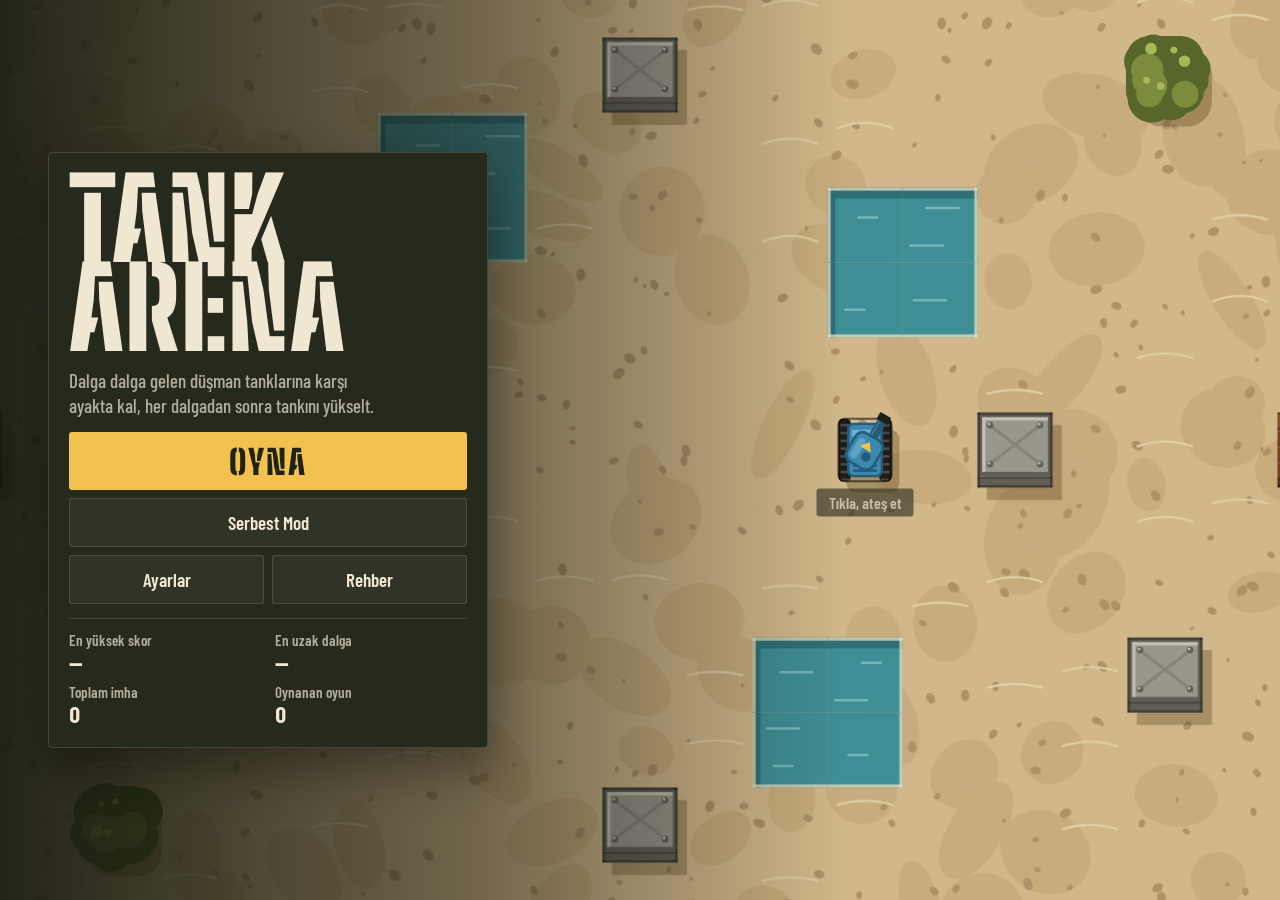
==== commit af652fc7: "1.5.6: boss çarpmaları açık işaretli (Dikenli zırh) Co-Authored-By: Claude Sonnet 5.5 <noreply@anthr" ====
--- a/game/index.html
+++ b/game/index.html
@@ -1849,7 +1849,7 @@
 }
 /* ===== 1.5.6 Dikenli zırh (thorns): a tank that touches the player is hurt, and the player takes less contact damage ===== */
 // Ordinary tanks never ram: the touch just hurts them (L hits per touch, 0.7 s per enemy). Boss rams (damagePlayer without a bullet, next to a boss) are cut by RED[L-1], by half against a boss, and the boss takes a small fixed
-// hit per touch (BOSS[L-1], 2.2 s cooldown) so its charges stay dangerous. damagePlayer reads contactK(b); a caller can force b.ram = true / false (mines and Topçu shells say false).
+// hit per touch (BOSS[L-1], 2.2 s cooldown) so its charges stay dangerous. damagePlayer reads contactK(b); boss rams and charges pass ram:true; everything else is not contact.
 const THORN = { red: [0.2, 0.35, 0.5], bossK: 0.5, cd: 0.7, bossCd: 2.2, boss: [2, 4, 6], touch: 3 };
 function thornHit(e) {
   const L = upL('thorns'), p = G.player; if (!L || e.dead || G.time < (e.thT || 0)) return;
@@ -1863,7 +1863,7 @@
   let near = null;
   for (const e of G.enemies) if (!e.dead && dist2(e.x, e.y, p.x, p.y) < (e.r + p.r + THORN.touch + 1) * (e.r + p.r + THORN.touch + 1)) { near = e; if (e.isBoss || e.type === 'boss') break; }
   if (!near) return 1;
-  if (b.ram !== true && (b.life !== undefined || b.vx !== 0 || b.vy !== 0)) return 1; // a bullet, not a bump
+  if (b.ram !== true) return 1; // only hits flagged ram:true (boss rams / charges) count as contact; blasts, shocks, mines and bullets never do
   return 1 - THORN.red[L - 1] * (near.isBoss || near.type === 'boss' ? THORN.bossK : 1);
 }
 function separateTanks() {
@@ -3641,7 +3641,7 @@
     trackUpdate(e, moved, 0); trav += moved;
     if (fxScale === 1 && Math.random() < 0.6) addPart('dust', e.x - ca * e.r, e.y - sa * e.r + rand(-14, 14), rand(-30, 30), rand(-30, 30), rand(0.4, 0.8), rand(14, 24), 26, 2);
     if (!hurt && p.alive && dist2(e.x, e.y, p.x, p.y) < (e.r + p.r + 2) * (e.r + p.r + 2)) {
-      hurt = true; damagePlayer({ x: p.x, y: p.y, dmg: bossDmg(RAM_DMG), owner: 1, vx: 0, vy: 0 });
+      hurt = true; damagePlayer({ x: p.x, y: p.y, dmg: bossDmg(RAM_DMG), owner: 1, vx: 0, vy: 0, ram: true });
       moveTank(p, -sa * 36, ca * 36 * (Math.random() < 0.5 ? 1 : -1)); shake(8);
     }
     if (moved < step * 0.35) break; // jammed against something
@@ -3818,7 +3818,7 @@
     if (strip) { strip.x2 = e.x - ca * e.r * 0.6; strip.y2 = e.y - sa * e.r * 0.6; }
     if (fxScale === 1) for (let k = 0; k < 2; k++) addPart('dust', e.x - ca * e.r + rand(-6, 6), e.y - sa * e.r + rand(-18, 18), -ca * rand(40, 120) + rand(-30, 30), -sa * rand(40, 120) + rand(-30, 30), rand(0.4, 0.8), rand(14, 24), 26, 2);
     if (!hurt && p.alive && dist2(e.x, e.y, p.x, p.y) < (e.r + p.r + 2) * (e.r + p.r + 2)) { // ağır hasar + geri itme
-      hurt = true; damagePlayer({ x: p.x, y: p.y, dmg: bossDmg(SARI_RAM_DMG), owner: 1, vx: 0, vy: 0 });
+      hurt = true; damagePlayer({ x: p.x, y: p.y, dmg: bossDmg(SARI_RAM_DMG), owner: 1, vx: 0, vy: 0, ram: true });
       const side = (p.x - e.x) * -sa + (p.y - e.y) * ca < 0 ? -1 : 1;
       moveTank(p, -sa * 64 * side + ca * 30, ca * 64 * side + sa * 30); shake(9); vibrate(40);
     }
@@ -4670,7 +4670,7 @@
     moveTank(e, ca * step, sa * step); const moved = Math.hypot(e.x - ox, e.y - oy); trackUpdate(e, moved, 0); trav += moved;
     if (fxScale === 1 && Math.random() < 0.8) addPart('dust', e.x - ca * e.r, e.y - sa * e.r + rand(-10, 10), rand(-30, 30), rand(-30, 30), rand(0.3, 0.6), rand(10, 18), 24, 2);
     if (!hurt && p.alive && dist2(e.x, e.y, p.x, p.y) < (e.r + p.r + 2) * (e.r + p.r + 2)) {
-      hurt = true; damagePlayer({ x: p.x, y: p.y, dmg: bossDmg(kapDmg(KAP.dmgRam)), owner: 1, vx: 0, vy: 0 });
+      hurt = true; damagePlayer({ x: p.x, y: p.y, dmg: bossDmg(kapDmg(KAP.dmgRam)), owner: 1, vx: 0, vy: 0, ram: true });
       const side = (p.x - e.x) * -sa + (p.y - e.y) * ca < 0 ? -1 : 1; moveTank(p, -sa * 56 * side + ca * 24, ca * 56 * side + sa * 24); shake(8); vibrate(30);
     }
     if (moved < step * 0.35) break;
@@ -5314,7 +5314,7 @@
     const moved = Math.hypot(e.x - ox, e.y - oy); trackUpdate(e, moved, 0); trav += moved;
     if (fxScale === 1 && Math.random() < 0.7) addPart('dust', e.x - ca * e.r, e.y - sa * e.r + rand(-20, 20), rand(-30, 30), rand(-30, 30), rand(0.4, 0.9), rand(16, 26), 28, 2);
     if (!hurt && p.alive && dist2(e.x, e.y, p.x, p.y) < (e.r + p.r + 2) * (e.r + p.r + 2)) {
-      hurt = true; damagePlayer({ x: p.x, y: p.y, dmg: bossDmg(SH.ramDmg), owner: 1, vx: 0, vy: 0 });
+      hurt = true; damagePlayer({ x: p.x, y: p.y, dmg: bossDmg(SH.ramDmg), owner: 1, vx: 0, vy: 0, ram: true });
       moveTank(p, -sa * 40, ca * 40 * (Math.random() < 0.5 ? 1 : -1)); shake(9);
     }
     if (moved < step * 0.35) break; // jammed against something
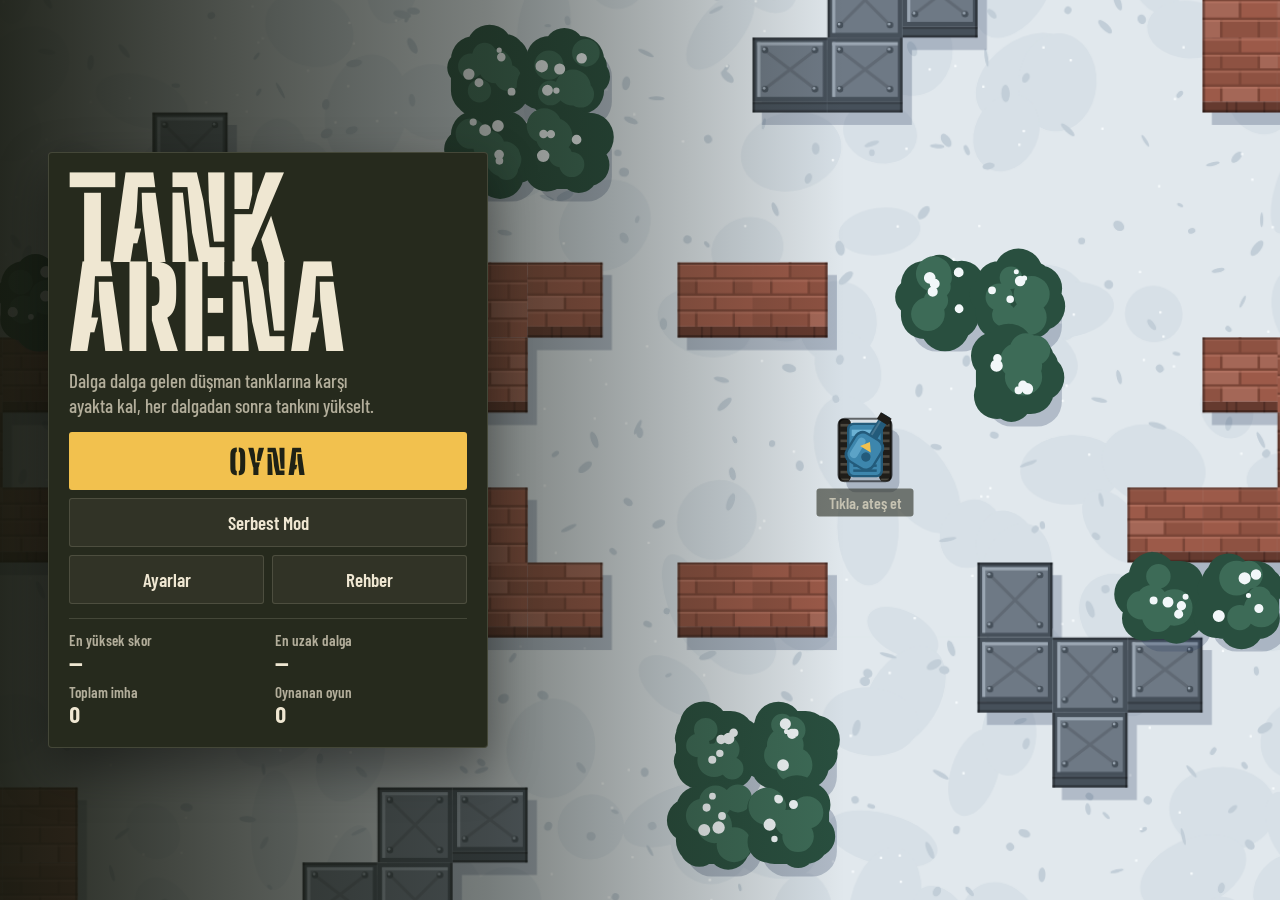
==== commit 5197e0c2: "1.5.6 sürümü: metinler, APK ve site Mayıncı ve Son Hisar için site metinleri ve görseller eklendi; s" ====
--- a/game/index.html
+++ b/game/index.html
@@ -460,7 +460,7 @@
       </div>
     </div>
     <button type="button" class="btn primary" id="btnSettingsBack">TAMAM</button>
-    <p class="version">Tank Arena 1.5.5.4</p>
+    <p class="version">Tank Arena 1.5.6</p>
   </section>
 </div>
 
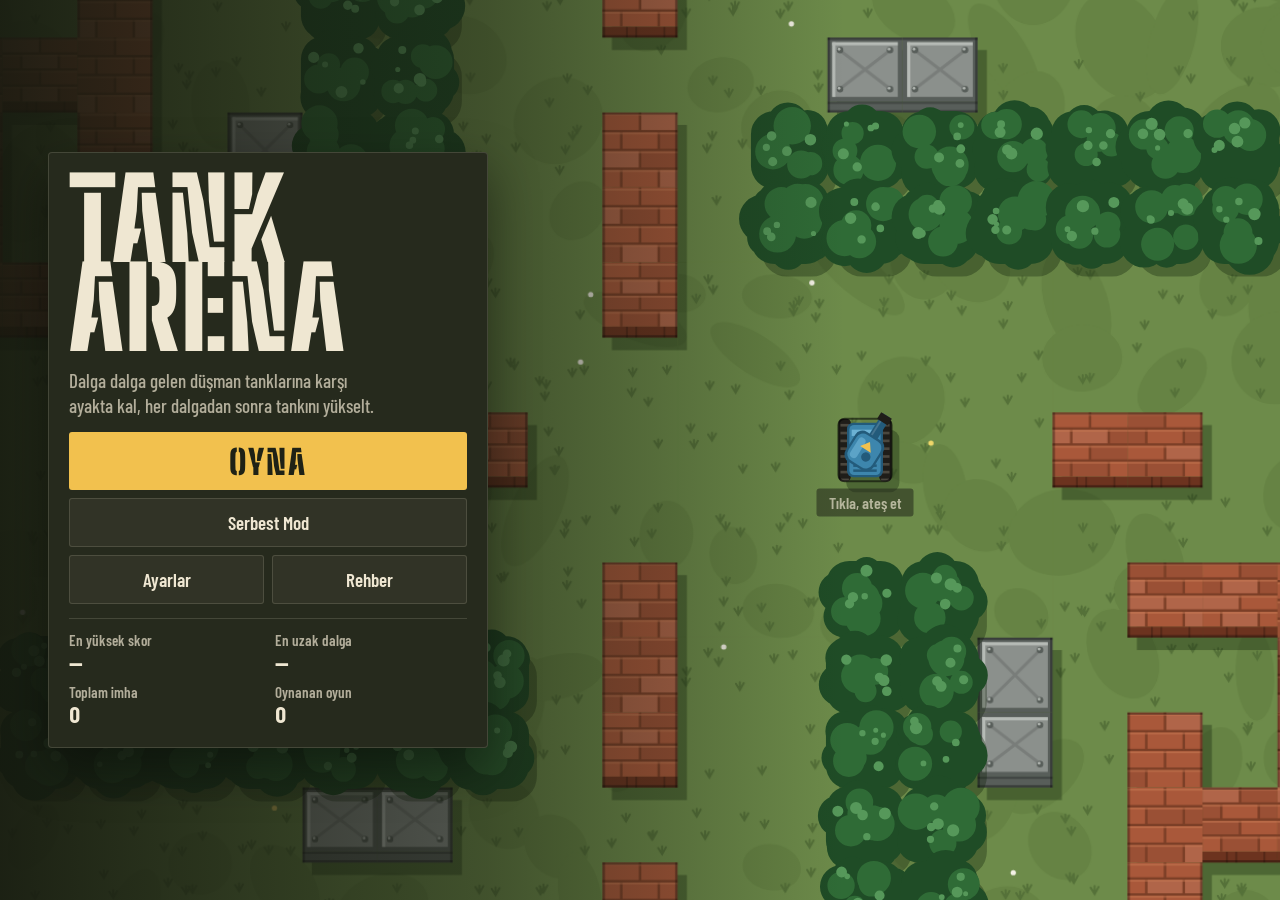
==== commit e24ff4fe: "1.5.6: bölge düşmanları Serbest Mod'da da çıkar (tür payları 1'i aşmaz) Son kontrol buldu: 36. dalga" ====
--- a/game/index.html
+++ b/game/index.html
@@ -2383,7 +2383,11 @@
   if (w % 5 === 0) return { list: ['boss'], maxAlive: 1 }; // boss stage: only the boss on the field, no escorts (startBossStage spawns it)
   const rk = 1 + 0.12 * removedN(), total = clamp(Math.round((3 + w + Math.floor(w / 2)) * D.count * rk), 3, Math.round((20 + Math.floor(Math.max(0, w - 20) / 3)) * rk));
   const { pf, ph, pu, pt, pa, pm } = typeShares(w); // topcu is drawn first below: Serbest Mod bans nothing, so the shares can add up past 1 there
-  for (let i = 0; i < total; i++) { const r = Math.random(); list.push(r < pa ? 'topcu' : r < pa + ph ? 'heavy' : r < pa + ph + pf ? 'fast' : r < pa + ph + pf + pu ? 'hunter' : r < pa + ph + pf + pu + pt ? 'tamirci' : r < pa + ph + pf + pu + pt + pm ? 'mayinci' : 'basic'); }
+  // Region types (topcu, tamirci, mayinci) keep their share; the common types shrink to fit so the total stays <= 0.9.
+  // Without this, Serbest Mod (no bans) summed past 1 and region types and basic tanks were never drawn.
+  const sp = pa + pt + pm, cm = ph + pf + pu, k = cm > 0 ? Math.min(1, Math.max(0, 0.9 - sp) / cm) : 1;
+  const c1 = pa, c2 = c1 + pm, c3 = c2 + pt, c4 = c3 + ph * k, c5 = c4 + pf * k, c6 = c5 + pu * k;
+  for (let i = 0; i < total; i++) { const r = Math.random(); list.push(r < c1 ? 'topcu' : r < c2 ? 'mayinci' : r < c3 ? 'tamirci' : r < c4 ? 'heavy' : r < c5 ? 'fast' : r < c6 ? 'hunter' : 'basic'); }
   shuffle(list);
   // a type's first wave: exactly one of it (the roster above has none yet), placed a little way into the wave; never for a type the region rule removed
   const first = w === D.fastFrom ? 'fast' : w === D.heavyFrom ? 'heavy' : w === D.hunterFrom ? 'hunter' : w === D.tamirciFrom ? 'tamirci' : w === D.topcuFrom && themeFor(w).key === 'snow' ? 'topcu' : w === D.mayinciFrom && themeFor(w).key === 'city' ? 'mayinci' : null;
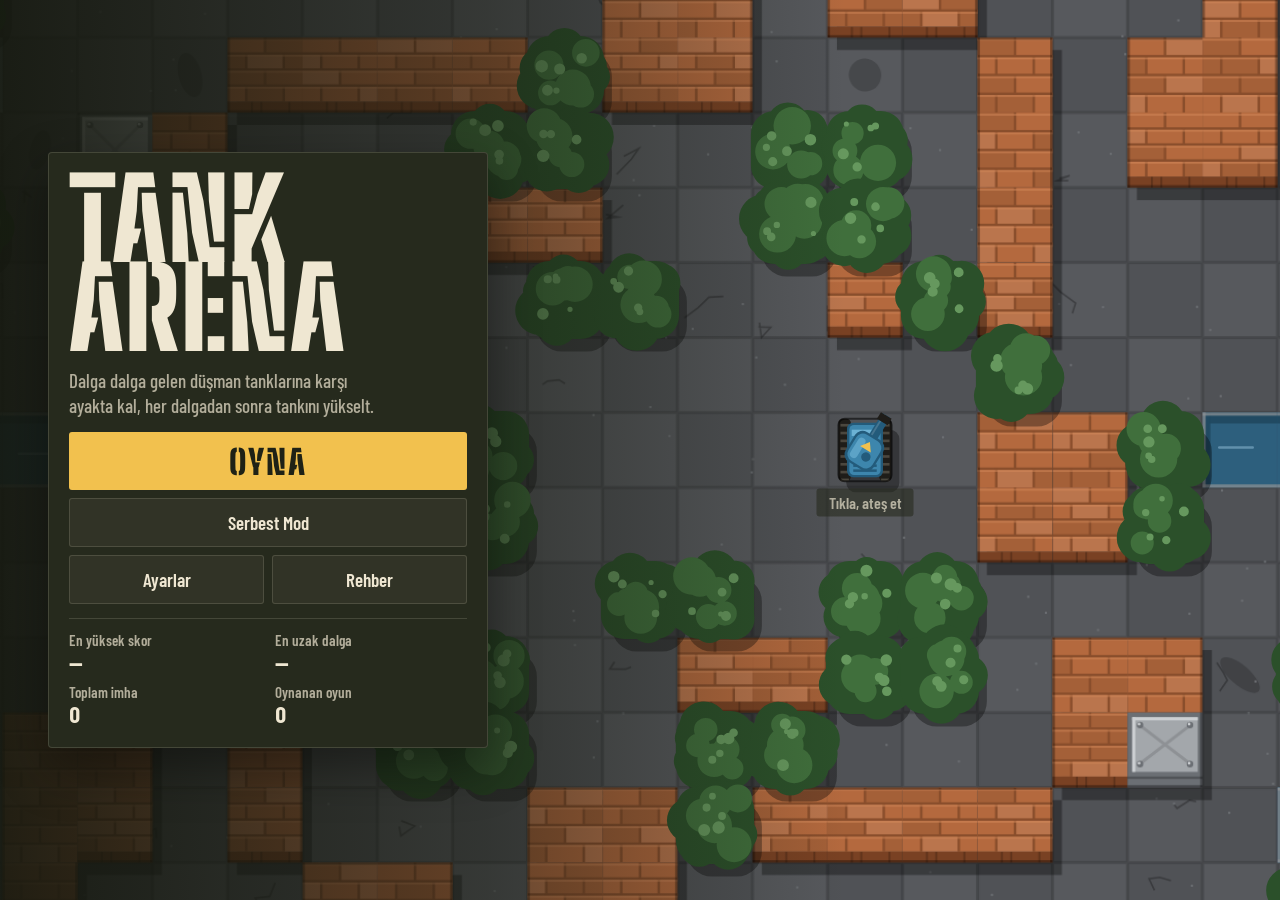
==== commit 1bdbc5d2: "Bölge kuralı: yenilen türler seyrekleşir; Mayıncı 31'den Co-Authored-By: Claude Sonnet 5.5 <noreply@" ====
--- a/game/index.html
+++ b/game/index.html
@@ -514,7 +514,7 @@
       <li>Düşmanı yeterince vurursan parçası bozulur: yandan paleti kırılır, önden namlusu tutukluk yapar, arkadan motoru yavaşlar; kısa süre sonra onarır.</li>
       <li>Nükleer bomba bütün haritayı vurur. Bossları öldürmez ama canlarının büyük bir kısmını alır ve onları sersemletir.</li>
       <li>Zırhın azken atölyeye girersen kartlardan biri acil onarım olur.</li>
-      <li>Bir boss'u yenince onun türünden tanklar oyunun geri kalanında gelmez: Sarı Fırtına'dan sonra Keşif tankları, Demirkök'ten sonra Ağır tanklar ve Tamirciler, Kırağı'dan sonra Avcılar ve Ağır Topçular.</li>
+      <li>Bir boss'u yenince onun türünden tanklar oyunun geri kalanında seyrek gelir: Sarı Fırtına'dan sonra Keşif tankları, Demirkök'ten sonra Ağır tanklar ve Tamirciler, Kırağı'dan sonra Avcılar ve Ağır Topçular.</li>
       <li>Son Hisar'ı yenince İkinci Tur başlar: bölgeler baştan, bosslar daha güçlü.</li>
     </ul>
     <button type="button" class="btn primary" id="btnGuideBack">TAMAM</button>
@@ -922,7 +922,7 @@
 function renderSynList(wrap, list) { const h = synChipsHTML(); $(list).innerHTML = h; $(wrap).classList.toggle('hidden', !h); }
 
 /* ================= rules, settings, records ================= */
-const RULES = { dmg: 1, cool: 1, err: 1, count: 1.25, alive: 0, fastFrom: 4, heavyFrom: 7, hunterFrom: 12, tamirciFrom: 13, topcuFrom: 23, mayinciFrom: 34, maxAlive: 6, maxHunters: 3, maxTopcu: 2, maxMayinci: 2, dodge: 0.65, score: 1, heal: 25, hpGrow: 0.04 };
+const RULES = { dmg: 1, cool: 1, err: 1, count: 1.25, alive: 0, fastFrom: 4, heavyFrom: 7, hunterFrom: 12, tamirciFrom: 13, topcuFrom: 23, mayinciFrom: 31, maxAlive: 6, maxHunters: 3, maxTopcu: 2, maxMayinci: 2, dodge: 0.65, score: 1, heal: 25, hpGrow: 0.04 };
 const SET_DEFAULTS = { volume: 80, lastVolume: 80, vibration: true, shake: true, aimAssist: true, minimap: true, stickSize: 'm', swapSticks: false, effects: 'high', orientation: 'auto' };
 const SET = (() => {
   const saved = store.get('tankArena.settings', null);
@@ -2359,24 +2359,26 @@
     pace: Math.max(0.25, 1 - late * 0.015 - Math.max(0, w - 25) * 0.02), // spawn interval factor: reinforcements arrive faster in late waves
     hp: 1 + Math.min(0.75, Math.max(0, w - 6) * D.hpGrow) + Math.max(0, w - 20) * 0.09 };
 }
-// Region rule (docs/BOSSES.md section 9): a defeated boss takes its enemy types out of the rest of the run. G.beaten holds the ids of the bosses beaten in this run (13 waveCleared).
+// Region rule (docs/BOSSES.md section 9): a defeated boss makes its enemy types rare (FADE = 25% of the normal share) for the rest of the run; typeBanned means 'faded'. G.beaten holds the ids of the bosses beaten in this run (13 waveCleared).
 // A boss wave still played by the stand-in Komutan records 'komutan', which removes nothing.
 const REGION_BAN = { sari: ['fast'], demirkok: ['heavy', 'tamirci'], kiragi: ['hunter', 'topcu'] };
 const REGION_NAME = { fast: 'Keşif tankları', heavy: 'Ağır tanklar', tamirci: 'Tamirciler', hunter: 'Avcılar', topcu: 'Ağır Topçular' };
+const FADE = 0.25; // a beaten boss's types keep this share of their normal share (they are rare, not gone)
 const typeBanned = type => { for (const id of G.beaten) { const l = REGION_BAN[id]; if (l && l.includes(type)) return true; } return false; };
+const typeFade = type => typeBanned(type) ? FADE : 1;
 const regionGone = id => (REGION_BAN[id] || []).map(t => REGION_NAME[t]); // names removed by boss id
-// Share of Hızlı / Ağır / Avcı / Tamirci among normal-wave tanks. Each type is absent before its first wave (RULES.fastFrom / heavyFrom / hunterFrom / tamirciFrom), then grows slowly; a beaten boss's types stay at 0.
-// Thinner waves after a region change are made up with numbers and sharper fire, never with HP: +12% tanks, -7% reload time, -10% aim error per removed type
-const removedN = () => ['fast', 'heavy', 'hunter', 'tamirci', 'topcu'].filter(typeBanned).length;
+// Share of Hızlı / Ağır / Avcı / Tamirci among normal-wave tanks. Each type is absent before its first wave (RULES.fastFrom / heavyFrom / hunterFrom / tamirciFrom), then grows slowly; a beaten boss's types keep 25%.
+// Thinner waves after a region change are made up with numbers and sharper fire, never with HP: +12% tanks, -7% reload time, -10% aim error per fully removed type; a faded type counts 0.75 of one (removedN is fractional)
+const removedN = () => ['fast', 'heavy', 'hunter', 'tamirci', 'topcu'].reduce((n, t) => n + 1 - typeFade(t), 0);
 function typeShares(w) {
-  const D = G.D, ok = t => !typeBanned(t);
+  const D = G.D, ok = typeFade;
   return {
-    pf: ok('fast') && w > D.fastFrom ? Math.min(0.28, 0.04 + 0.02 * (w - D.fastFrom)) - Math.max(0, w - 20) * 0.005 : 0,
-    ph: ok('heavy') && w > D.heavyFrom ? Math.min(0.45, 0.04 + 0.02 * (w - D.heavyFrom)) : 0,
-    pu: ok('hunter') && w > D.hunterFrom ? Math.min(0.5, 0.04 + 0.03 * (w - D.hunterFrom)) : 0,
-    pt: ok('tamirci') && w > D.tamirciFrom ? Math.min(0.15, 0.03 + 0.015 * (w - D.tamirciFrom)) : 0,
-    pa: ok('topcu') && w > D.topcuFrom && themeFor(w).key === 'snow' ? Math.min(0.12, 0.03 + 0.01 * (w - D.topcuFrom)) : 0, // Ağır Topçu: the Kar roster only (waves 24-29; 23 has exactly one)
-    pm: w > D.mayinciFrom && themeFor(w).key === 'city' ? Math.min(0.1, 0.03 + 0.012 * (w - D.mayinciFrom)) : 0 }; // Mayıncı (1.5.6): the Şehir roster only (wave 34 has exactly one, 36-39 rise to 10%); in no REGION_BAN
+    pf: w > D.fastFrom ? ok('fast') * Math.max(0, Math.min(0.28, 0.04 + 0.02 * (w - D.fastFrom)) - Math.max(0, w - 20) * 0.005) : 0,
+    ph: w > D.heavyFrom ? ok('heavy') * Math.min(0.45, 0.04 + 0.02 * (w - D.heavyFrom)) : 0,
+    pu: w > D.hunterFrom ? ok('hunter') * Math.min(0.5, 0.04 + 0.03 * (w - D.hunterFrom)) : 0,
+    pt: w > D.tamirciFrom ? ok('tamirci') * Math.min(0.15, 0.03 + 0.015 * (w - D.tamirciFrom)) : 0,
+    pa: w > D.topcuFrom && themeFor(w).key === 'snow' ? ok('topcu') * Math.min(0.12, 0.03 + 0.01 * (w - D.topcuFrom)) : 0, // Ağır Topçu: the Kar roster only (waves 24-29; 23 has exactly one)
+    pm: w >= D.mayinciFrom && themeFor(w).key === 'city' ? Math.min(0.2, 0.15 + 0.00625 * (w - D.mayinciFrom)) : 0 }; // Mayıncı: the Şehir roster only (15% at wave 31 rising to 20% at 39); never fades (in no REGION_BAN)
 }
 function buildRoster(w) {
   const D = G.D, list = [];
@@ -5770,7 +5772,7 @@
   cam.x = p.x; cam.y = p.y; cam.shake = 0; clampCam(); computeView();
   if (bd) { startBossStage(bd); return; } // fade-in, siren, name title, boss breaks out of the gate
   if (!G.sandbox && w > 1 && (w - 1) % 40 === 0) { const rd = bossRound(w); Sound.wave(false); showBanner(rd === 1 ? 'İKİNCİ TUR' : (rd + 1) + '. TUR', theme.name + ' · bosslar daha güçlü', 3.2); return; } // a new round: the regions start again
-  if (!G.sandbox && w > 1 && w % 10 === 1 && regionGone(prevBoss(w)).length) showBanner(theme.name.toLocaleUpperCase('tr-TR'), regionGone(prevBoss(w)).join(' ve ') + ' artık gelmiyor', 3); // first wave of a new region: who no longer comes
+  if (!G.sandbox && w > 1 && w % 10 === 1 && regionGone(prevBoss(w)).length) showBanner(theme.name.toLocaleUpperCase('tr-TR'), regionGone(prevBoss(w)).join(' ve ') + ' artık seyrek geliyor', 3); // first wave of a new region: who now comes rarely
   else showBanner('DALGA ' + w, theme.name, 2.2);
   Sound.wave(false);
 }
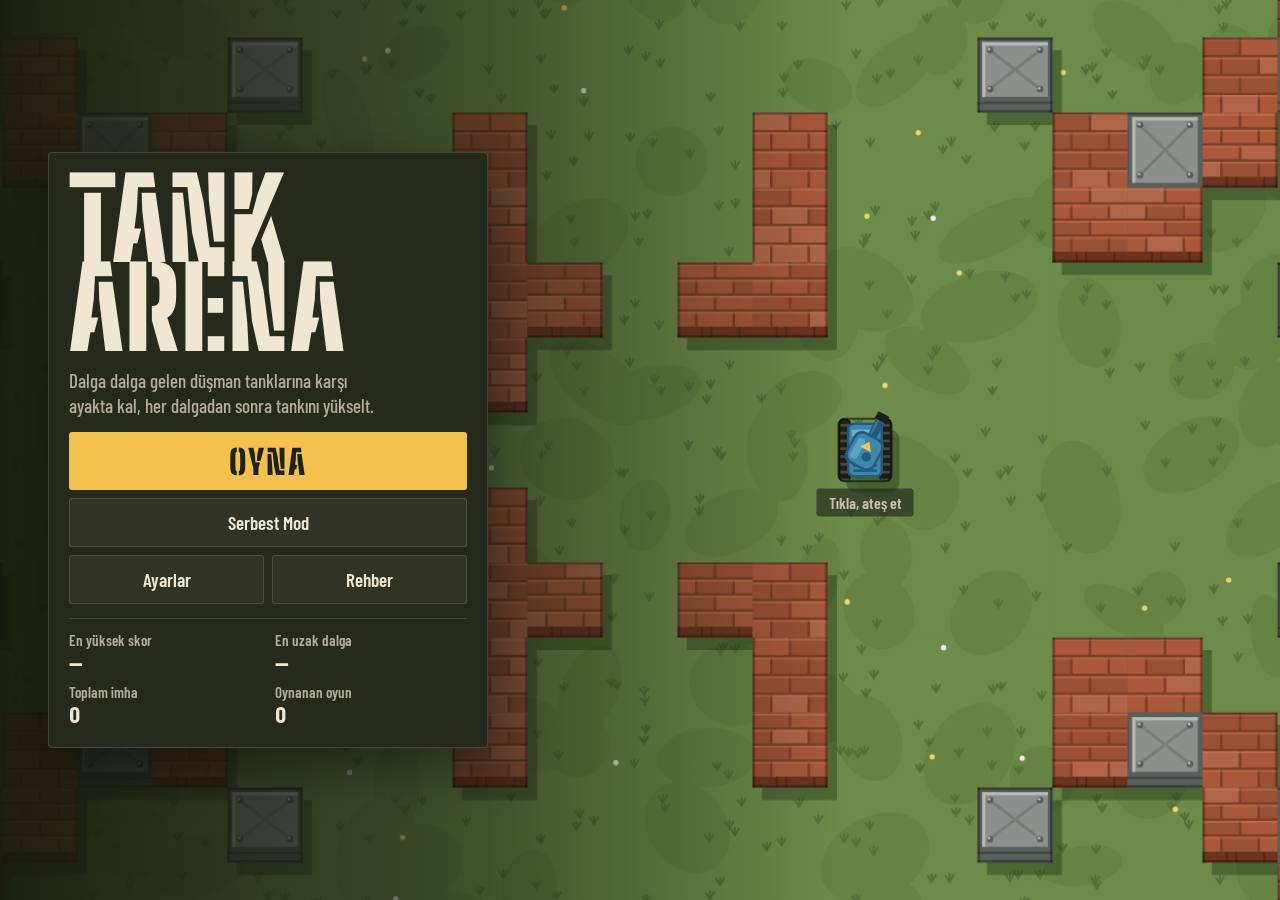
==== commit 1792df3d: "1.5.6.1 sürümü: APK ve site check_kiragi bölge yazısı beklentisi yeni metne güncellendi.  Co-Authore" ====
--- a/game/index.html
+++ b/game/index.html
@@ -460,7 +460,7 @@
       </div>
     </div>
     <button type="button" class="btn primary" id="btnSettingsBack">TAMAM</button>
-    <p class="version">Tank Arena 1.5.6</p>
+    <p class="version">Tank Arena 1.5.6.1</p>
   </section>
 </div>
 
